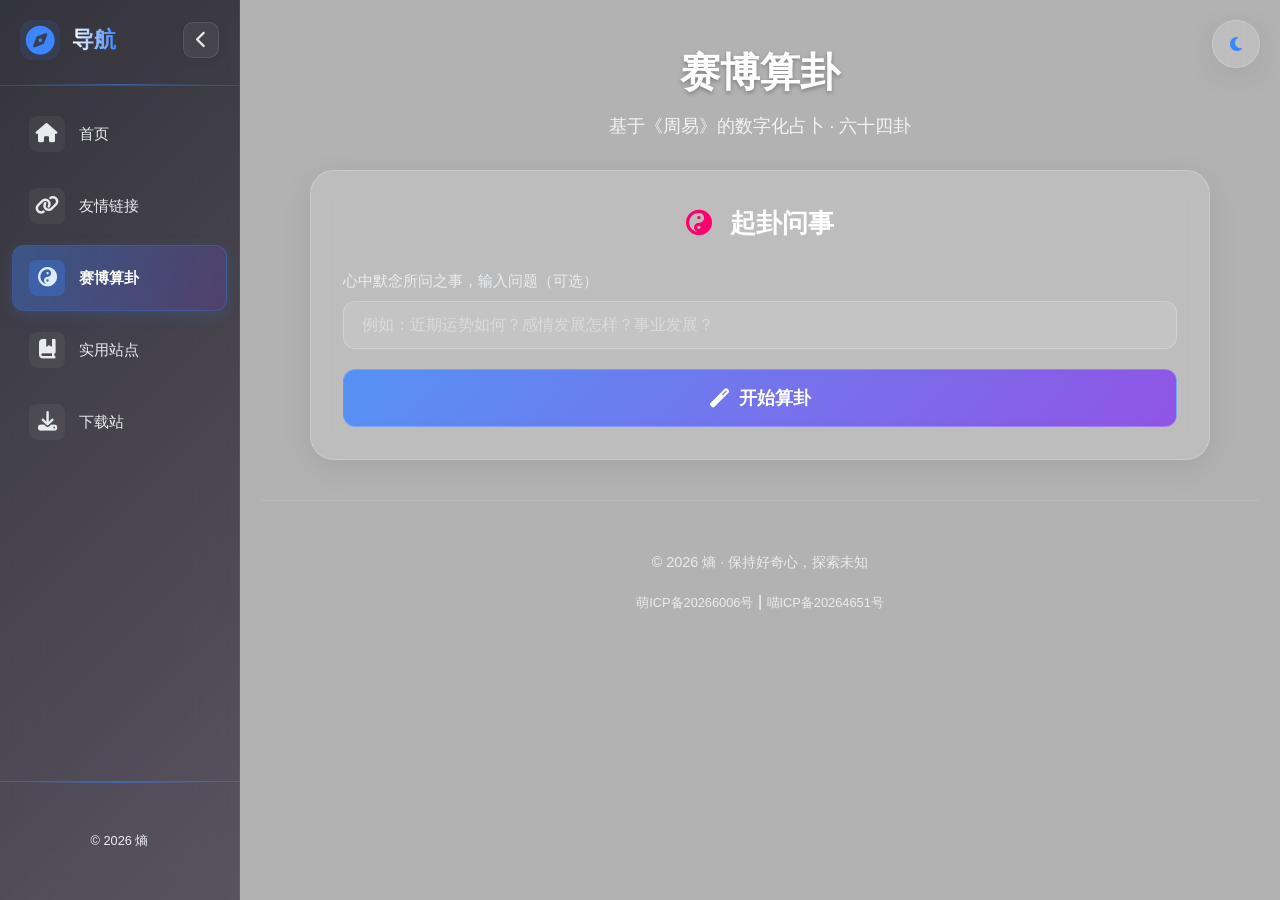
==== divination.html @ 1b80630c "更新 divination.html" ====
<!DOCTYPE html>
<html lang="zh-CN">
<head>
    <meta charset="UTF-8">
    <meta name="viewport" content="width=device-width, initial-scale=1.0">
    <title>赛博算卦 | 流熵的个人主页 - 科技与玄学的碰撞</title>
    <meta name="description" content="欢迎来到熵的赛博算卦站！用代码和随机算法占上一卜。快来试试你的运势吧。">
    <meta name="keywords" content="流熵,赛博算卦,熵的小站,周易,六十四卦">
    <meta name="author" content="流熵">
    <meta name="theme-color" content="#2563eb">
    <link rel="icon" href="/head.png">

    <link rel="stylesheet" href="https://cdnjs.cloudflare.com/ajax/libs/font-awesome/6.4.0/css/all.min.css">
    <link rel="stylesheet" href="style.css">
    
    <!-- 统计代码 -->
    <script charset="UTF-8" id="LA_COLLECT" src="//sdk.51.la/js-sdk-pro.min.js"></script>
    <script>LA.init({id:"3OuXivrBfRfxJbLS",ck:"3OuXivrBfRfxJbLS",autoTrack:true,screenRecord:true})</script>
    <style>
        /* 算卦特有样式 */
        .divination-wrapper {
            max-width: 900px;
            margin: 0 auto;
        }

        .gua-card {
            background: var(--glass-bg);
            backdrop-filter: blur(20px);
            border: 1px solid var(--glass-border);
            border-radius: 24px;
            padding: 32px;
            margin-bottom: 35px;
            box-shadow: var(--shadow);
            transition: var(--trans);
        }

        .gua-card:hover {
            transform: translateY(-6px);
            box-shadow: 0 16px 48px rgba(0, 0, 0, 0.2);
        }

        .gua-title {
            text-align: center;
            font-size: 1.6rem;
            color: #fff;
            margin-bottom: 25px;
        }

        .gua-title i {
            color: var(--accent);
            margin-right: 10px;
        }

        .question-box {
            margin-bottom: 20px;
        }

        .question-box label {
            display: block;
            color: var(--text-sub);
            margin-bottom: 8px;
            font-size: 0.95rem;
        }

        .question-box input {
            width: 100%;
            padding: 14px 18px;
            border: 1px solid var(--glass-border);
            border-radius: 12px;
            background: rgba(255,255,255,0.1);
            color: #fff;
            font-size: 1rem;
            transition: var(--trans);
        }

        .question-box input:focus {
            outline: none;
            border-color: var(--primary);
            background: rgba(255,255,255,0.15);
        }

        .question-box input::placeholder {
            color: rgba(255,255,255,0.4);
        }

        .start-btn {
            width: 100%;
            padding: 16px;
            border: none;
            border-radius: 12px;
            background: linear-gradient(135deg, rgba(58,134,255,0.8), rgba(131,56,236,0.8));
            backdrop-filter: blur(10px);
            border: 1px solid rgba(255,255,255,0.2);
            color: #fff;
            font-size: 1.1rem;
            font-weight: 600;
            cursor: pointer;
            transition: var(--trans);
            display: flex;
            align-items: center;
            justify-content: center;
            gap: 10px;
        }

        .start-btn:hover:not(:disabled) {
            transform: translateY(-2px);
            box-shadow: 0 12px 40px rgba(58,134,255,0.4);
            border-color: rgba(255,255,255,0.3);
        }

        .start-btn:disabled {
            opacity: 0.6;
            cursor: wait;
        }

        .start-btn i {
            font-size: 1.2rem;
        }

        .loading-box {
            display: none;
            text-align: center;
            padding: 50px 20px;
        }

        .spinner {
            width: 50px;
            height: 50px;
            border: 3px solid rgba(255,255,255,0.1);
            border-top-color: var(--primary);
            border-radius: 50%;
            animation: spin 1s linear infinite;
            margin: 0 auto 20px;
        }

        @keyframes spin {
            to { transform: rotate(360deg); }
        }

        .result-box {
            display: none;
            animation: fadeIn 0.5s ease;
        }

        @keyframes fadeIn {
            from { opacity: 0; transform: translateY(20px); }
            to { opacity: 1; transform: translateY(0); }
        }

        /* 卦象展示区域 */
        .gua-overview {
            display: grid;
            grid-template-columns: 1fr auto 1fr;
            gap: 20px;
            align-items: center;
            margin: 30px 0;
            padding: 20px;
            background: rgba(255,255,255,0.05);
            border-radius: 16px;
        }

        .gua-item {
            text-align: center;
            padding: 20px;
            background: rgba(255,255,255,0.05);
            border-radius: 16px;
            min-width: 120px;
        }

        .gua-char {
            font-size: 4rem;
            color: #fff;
            text-shadow: 0 0 20px rgba(58,134,255,0.5);
            margin-bottom: 10px;
            line-height: 1;
        }

        .gua-name {
            font-size: 1.4rem;
            color: var(--primary);
            font-weight: 600;
        }

        .gua-label {
            font-size: 0.85rem;
            color: var(--text-sub);
            margin-top: 5px;
        }

        .gua-divider {
            color: var(--primary);
            font-size: 2rem;
            text-align: center;
        }

        /* 完整卦名区域 */
        .full-gua-header {
            text-align: center;
            margin: 25px 0;
            padding: 20px;
            background: linear-gradient(135deg, rgba(58,134,255,0.1), rgba(131,56,236,0.1));
            border-radius: 16px;
            border: 1px solid rgba(255,255,255,0.1);
        }

        .full-gua-name {
            font-size: 2.2rem;
            color: #fff;
            margin-bottom: 8px;
            font-weight: 700;
        }

        .full-gua-subtitle {
            color: var(--text-sub);
            font-size: 1rem;
        }

        /* 详细信息区域 */
        .gua-details {
            margin-top: 25px;
        }

        .detail-section {
            margin-bottom: 20px;
            padding: 20px;
            background: rgba(255,255,255,0.03);
            border-radius: 12px;
            border-left: 3px solid var(--primary);
        }

        .detail-title {
            color: var(--primary);
            font-size: 1.1rem;
            font-weight: 600;
            margin-bottom: 10px;
            display: flex;
            align-items: center;
            gap: 8px;
        }

        .detail-content {
            color: var(--text-sub);
            line-height: 1.8;
            font-size: 0.95rem;
        }

        .detail-content.gua-ci {
            font-size: 1.1rem;
            color: #fff;
            font-weight: 500;
        }

        /* 动爻区域 */
        .yao-section {
            margin: 25px 0;
            padding: 20px;
            background: rgba(255,0,110,0.1);
            border-radius: 16px;
            border: 1px solid rgba(255,0,110,0.2);
        }

        .yao-header {
            display: flex;
            justify-content: space-between;
            align-items: center;
            margin-bottom: 15px;
        }

        .yao-title {
            color: var(--accent);
            font-size: 1.3rem;
            font-weight: 700;
        }

        .yao-number {
            background: var(--accent);
            color: #fff;
            padding: 4px 12px;
            border-radius: 20px;
            font-size: 0.9rem;
        }

        .yao-text {
            color: #fff;
            font-size: 1rem;
            line-height: 1.8;
            margin-bottom: 10px;
        }

        .yao-advice {
            color: var(--text-sub);
            font-size: 0.9rem;
            padding: 10px;
            background: rgba(255,255,255,0.05);
            border-radius: 8px;
        }

        /* 综合解读 */
        .interpretation-section {
            margin-top: 25px;
            padding: 25px;
            background: rgba(0,0,0,0.2);
            border-radius: 16px;
        }

        .interpretation-section h4 {
            color: var(--primary);
            margin: 20px 0 10px 0;
            font-size: 1.1rem;
            border-bottom: 1px solid rgba(255,255,255,0.1);
            padding-bottom: 8px;
        }

        .interpretation-section h4:first-child {
            margin-top: 0;
        }

        .interpretation-section p {
            color: var(--text-sub);
            line-height: 1.8;
            margin-bottom: 10px;
        }

        .interpretation-section strong {
            color: #fff;
        }

        /* 六爻展示 */
        .yao-list {
            margin-top: 20px;
        }

        .yao-item {
            display: flex;
            gap: 15px;
            padding: 12px;
            margin-bottom: 8px;
            background: rgba(255,255,255,0.03);
            border-radius: 8px;
            align-items: flex-start;
        }

        .yao-item.active {
            background: rgba(255,0,110,0.15);
            border: 1px solid rgba(255,0,110,0.3);
        }

        .yao-index {
            min-width: 50px;
            color: var(--primary);
            font-weight: 600;
            font-size: 0.9rem;
        }

        .yao-content {
            flex: 1;
            color: var(--text-sub);
            font-size: 0.9rem;
            line-height: 1.6;
        }

        .yao-item.active .yao-content {
            color: #fff;
        }

        @media (max-width: 600px) {
            .gua-overview {
                grid-template-columns: 1fr;
                gap: 15px;
            }
            .gua-divider {
                transform: rotate(90deg);
            }
            .gua-char {
                font-size: 3rem;
            }
            .full-gua-name {
                font-size: 1.8rem;
            }
            .detail-section {
                padding: 15px;
            }
        }
    </style>

</head>
<body>
    <!-- 移动端菜单 -->
    <div class="mobile-menu">
        <div class="menu-toggle" id="menuToggle">
            <span></span>
            <span></span>
            <span></span>
        </div>
        <div class="menu-dropdown" id="menuDropdown">
            <a href="index.html" class="menu-item" target="_self">
                <i class="fas fa-home"></i>
                <span>返回首页</span>
            </a>
            <a href="friends.html" class="menu-item" target="_self">
                <i class="fas fa-link"></i>
                <span>友情链接</span>
            </a>
            <a href="divination.html" class="menu-item" target="_self">
                <i class="fas fa-yin-yang"></i>
                <span>赛博算卦</span>
            </a>
            <a href="websites.html" class="menu-item" target="_self">
                <i class="fa-solid fa-book-bookmark"></i>
                <span>实用站点</span>
            </a>
            <a href="downloads.html" class="menu-item" target="_self">
                <i class="fas fa-download"></i>
                <span>下载站</span>
            </a>
        </div>
    </div>
    
    <!-- 电脑端左侧固定菜单 -->
    <aside class="sidebar" id="sidebar">
        <div class="sidebar-inner">
            <div class="sidebar-header">
                <div class="sidebar-brand">
                    <i class="fas fa-compass"></i>
                    <span class="brand-text">导航</span>
                </div>
                <button class="sidebar-toggle" id="sidebarToggle" title="收起菜单">
                    <i class="fas fa-chevron-left"></i>
                </button>
            </div>
            
            <nav class="sidebar-nav">
                <a href="index.html" class="nav-link">
                    <div class="nav-icon"><i class="fas fa-home"></i></div>
                    <span class="nav-text">首页</span>
                </a>
                <a href="friends.html" class="nav-link">
                    <div class="nav-icon"><i class="fas fa-link"></i></div>
                    <span class="nav-text">友情链接</span>
                </a>
                <a href="divination.html" class="nav-link active">
                    <div class="nav-icon"><i class="fas fa-yin-yang"></i></div>
                    <span class="nav-text">赛博算卦</span>
                </a>
                <a href="websites.html" class="nav-link">
                    <div class="nav-icon"><i class="fa-solid fa-book-bookmark"></i></div>
                    <span class="nav-text">实用站点</span>
                </a>
                <a href="downloads.html" class="nav-link">
                    <div class="nav-icon"><i class="fas fa-download"></i></div>
                    <span class="nav-text">下载站</span>
                </a>
            </nav>
            
            <div class="sidebar-footer">
                <div class="footer-line"></div>
                <p class="footer-text">© 2026 熵</p>
            </div>
        </div>
    </aside>
    
    <div class="sidebar-overlay" id="sidebarOverlay"></div>

    <div class="theme-switcher" id="themeSwitcher" title="切换主题">
        <i class="fas fa-moon"></i>
    </div>

    <main class="main-content">
        <div class="container">
        <div class="header" style="margin-bottom: 30px;">
            <h1>赛博算卦</h1>
            <p>基于《周易》的数字化占卜 · 六十四卦</p>
        </div>

        <div class="divination-wrapper">
            <!-- 输入区域 -->
            <div class="gua-card">
                <h2 class="gua-title">
                    <i class="fas fa-yin-yang"></i>
                    起卦问事
                </h2>
                <div class="question-box">
                    <label for="questionInput">心中默念所问之事，输入问题（可选）</label>
                    <input type="text" id="questionInput" placeholder="例如：近期运势如何？感情发展怎样？事业发展？">
                </div>
                <button class="start-btn" id="startBtn">
                    <i class="fas fa-magic"></i> 开始算卦
                </button>
            </div>

            <!-- 加载动画 -->
            <div class="gua-card loading-box" id="loadingBox">
                <div class="spinner"></div>
                <p style="color: var(--text-sub);">正在推演卦象，请静心等待...</p>
            </div>

            <!-- 结果展示 -->
            <div class="gua-card result-box" id="resultBox">
                <h3 style="text-align: center; color: #fff; margin-bottom: 20px;">
                    <i class="fas fa-scroll" style="color: var(--primary);"></i> 卦象结果
                </h3>

                <!-- 卦象概览 -->
                <div class="gua-overview">
                    <div class="gua-item">
                        <div class="gua-char" id="upChar">☰</div>
                        <div class="gua-name" id="upName">乾</div>
                        <div class="gua-label">上卦（外卦）</div>
                    </div>
                    <div class="gua-divider">
                        <i class="fas fa-arrows-alt-v"></i>
                    </div>
                    <div class="gua-item">
                        <div class="gua-char" id="downChar">☰</div>
                        <div class="gua-name" id="downName">乾</div>
                        <div class="gua-label">下卦（内卦）</div>
                    </div>
                </div>

                <!-- 完整卦名 -->
                <div class="full-gua-header">
                    <div class="full-gua-name" id="fullGuaName">乾为天</div>
                    <div class="full-gua-subtitle" id="guaSubtitle">天行健，君子以自强不息</div>
                </div>

                <!-- 卦辞象曰等详细信息 -->
                <div class="gua-details">
                    <div class="detail-section">
                        <div class="detail-title">
                            <i class="fas fa-scroll"></i> 卦辞
                        </div>
                        <div class="detail-content gua-ci" id="guaCi">元亨利贞。</div>
                    </div>

                    <div class="detail-section">
                        <div class="detail-title">
                            <i class="fas fa-mountain"></i> 象曰
                        </div>
                        <div class="detail-content" id="xiangYue">天行健，君子以自强不息。</div>
                    </div>

                    <div class="detail-section" id="tuanSection" style="display: none;">
                        <div class="detail-title">
                            <i class="fas fa-book"></i> 彖曰
                        </div>
                        <div class="detail-content" id="tuanYue"></div>
                    </div>

                    <div class="detail-section">
                        <div class="detail-title">
                            <i class="fas fa-info-circle"></i> 卦意详解
                        </div>
                        <div class="detail-content" id="guaDesc"></div>
                    </div>
                </div>

                <!-- 动爻信息 -->
                <div class="yao-section">
                    <div class="yao-header">
                        <div class="yao-title"><i class="fas fa-bolt"></i> 动爻</div>
                        <div class="yao-number" id="yaoNumber">初爻</div>
                    </div>
                    <div class="yao-text" id="yaoText">潜龙勿用。</div>
                    <div class="yao-advice" id="yaoAdvice">建议：时机未到，当韬光养晦。</div>
                </div>

                <!-- 六爻列表 -->
                <div class="yao-list" id="yaoList">
                    <!-- 动态生成 -->
                </div>

                <!-- 综合解读 -->
                <div class="interpretation-section" id="interpretation">
                    <!-- 动态生成 -->
                </div>
            </div>
        </div>
    </div>
</div>

<footer class="footer">
    <div class="footer-text">
        <p>© 2026 熵 · 保持好奇心，探索未知</p>
    </div>
    <div class="icp-container">
        <a class="icp-link" href="https://icp.gov.moe/?keyword=20266006" target="_blank">萌ICP备20266006号</a> | 
        <a class="icp-link" href="https://icp.hentioe.dev/sites/20264651" target="_blank">喵ICP备20264651号</a>
    </div>
</footer>
</div>
</main>

    <script src="main.js"></script>
    <script src="data/divination-config.js"></script>
    <script>
        // 当前卦象数据
        let currentGua = null;

        // 开始算卦
        const startBtn = document.getElementById('startBtn');
        const loadingBox = document.getElementById('loadingBox');
        const resultBox = document.getElementById('resultBox');
        const questionInput = document.getElementById('questionInput');

        startBtn.addEventListener('click', () => {
            const question = questionInput.value.trim();

            startBtn.disabled = true;
            loadingBox.style.display = 'block';
            resultBox.style.display = 'none';

            // 模拟推演过程
            setTimeout(() => {
                performDivination(question);
                loadingBox.style.display = 'none';
                resultBox.style.display = 'block';
                startBtn.disabled = false;

                // 滚动到结果区域
                resultBox.scrollIntoView({ behavior: 'smooth', block: 'start' });
            }, 2000);
        });

        // 执行算卦
        function performDivination(question) {
            // 生成随机卦象（模拟铜钱摇卦）
            const upIndex = Math.floor(Math.random() * 8);
            const downIndex = Math.floor(Math.random() * 8);
            const yaoIndex = Math.floor(Math.random() * 6);

            const upBagua = guaData.getBaguaByIndex(upIndex);
            const downBagua = guaData.getBaguaByIndex(downIndex);

            const guaKey = upBagua.key + downBagua.key;
            const fullGua = guaData.getFullGua(upBagua.key, downBagua.key);
            const yaoInfo = guaData.getYaoInterpretation(guaKey, yaoIndex);

            currentGua = {
                up: upBagua,
                down: downBagua,
                full: fullGua,
                yaoIndex: yaoIndex,
                yaoName: ['初爻', '二爻', '三爻', '四爻', '五爻', '上爻'][yaoIndex],
                yaoInfo: yaoInfo,
                question: question,
                time: new Date().toLocaleString()
            };

            // 更新UI
            document.getElementById('upChar').textContent = upBagua.char;
            document.getElementById('upName').textContent = upBagua.name;
            document.getElementById('downChar').textContent = downBagua.char;
            document.getElementById('downName').textContent = downBagua.name;
            document.getElementById('fullGuaName').textContent = fullGua.name;
            document.getElementById('guaSubtitle').textContent = upBagua.nature + '上' + downBagua.nature + '下';

            document.getElementById('guaCi').textContent = fullGua.guaCi;
            document.getElementById('xiangYue').textContent = fullGua.xiangYue || upBagua.desc;
            document.getElementById('guaDesc').textContent = fullGua.desc;

            // 显示彖曰（如果有）
            const tuanSection = document.getElementById('tuanSection');
            if (fullGua.tuanYue) {
                document.getElementById('tuanYue').textContent = fullGua.tuanYue;
                tuanSection.style.display = 'block';
            } else {
                tuanSection.style.display = 'none';
            }

            // 更新动爻
            document.getElementById('yaoNumber').textContent = currentGua.yaoName;
            document.getElementById('yaoText').textContent = yaoInfo.text;
            document.getElementById('yaoAdvice').textContent = '建议：' + yaoInfo.advice;

            // 生成六爻列表
            generateYaoList(fullGua.yaoCi, yaoIndex);

            // 生成综合解读
            const interpretation = guaData.getInterpretation(guaKey, yaoIndex, question);
            document.getElementById('interpretation').innerHTML = interpretation;
        }

        // 生成六爻列表
        function generateYaoList(yaoCiList, activeIndex) {
            const yaoList = document.getElementById('yaoList');
            yaoList.innerHTML = '';

            const yaoNames = ['初爻', '二爻', '三爻', '四爻', '五爻', '上爻'];

            yaoCiList.forEach((yao, index) => {
                const yaoItem = document.createElement('div');
                yaoItem.className = 'yao-item' + (index === activeIndex ? ' active' : '');
                yaoItem.innerHTML = `
                    <div class="yao-index">${yaoNames[index]}${index === activeIndex ? ' ⚡' : ''}</div>
                    <div class="yao-content">${yao}</div>
                `;
                yaoList.appendChild(yaoItem);
            });
        }

        // 回车键触发算卦
        questionInput.addEventListener('keypress', (e) => {
            if (e.key === 'Enter') {
                startBtn.click();
            }
        });
    </script>
</body>
</html>
---- style.css ----
/* style.css */
@font-face {
    font-family: 'Digital-Play-Italic-St-1';
    src: url('fonts/Digital-Play-Italic-St-1.ttf') format('truetype');
    font-weight: normal;
    font-style: normal;
}

@font-face {
    font-family: 'faken';
    src: url('fonts/faken.ttf') format('truetype');
    font-weight: normal;
    font-style: normal;
}

* {
    margin: 0;
    padding: 0;
    box-sizing: border-box;
    font-family: -apple-system, BlinkMacSystemFont, 'Segoe UI', 'Microsoft YaHei', sans-serif;
}

:root {
    --primary: #3a86ff;
    --secondary: #8338ec;
    --accent: #ff006e;
    --text-main: #f8f9fa;
    --text-sub: #e9ecef;
    --glass-bg: rgba(255, 255, 255, 0.15);
    --glass-border: rgba(255, 255, 255, 0.2);
    --shadow: 0 8px 32px rgba(0, 0, 0, 0.08);
    --trans: all 0.3s ease;
    --sidebar-width: 240px;
    --sidebar-collapsed: 70px;
}

.dark-mode {
    --primary: #4cc9f0;
    --secondary: #4361ee;
    --accent: #f72585;
    --glass-bg: rgba(30, 30, 30, 0.4);
    --glass-border: rgba(255, 255, 255, 0.1);
    --shadow: 0 8px 32px rgba(0, 0, 0, 0.2);
}

html {
    scroll-behavior: smooth;
}

/* 基础样式：适用于所有设备 */
body {
    color: var(--text-main);
    line-height: 1.6;
    min-height: 100vh;
    position: relative; /* 为伪元素提供参考 */
    overflow-x: hidden;

    /* 将 cover 和 fixed 属性拆开写，避免重复 */
    background-size: cover;
    background-position: center;
    background-attachment: fixed; /* 保留视差效果 */
    background-repeat: no-repeat;
}

/* 默认（电脑端）背景图 */
body {
    background-image: url('https://www.nekt.qzz.io/img/bg-pc.webp');
}

/* 手机端：当屏幕宽度小于或等于 768px 时切换 */
@media (max-width: 768px) {
    body {
        background-image: url('https://www.nekt.qzz.io/img/bg-mobile.webp');
    }
}

body::after {
    content: '';
    position: fixed;
    top: 0;
    left: 0;
    width: 100%;
    height: 100%;
    background: rgba(0, 0, 0, 0.3); /* 这里的透明度可以保持不变或微调 */
    z-index: -2;
}

/* ========== 侧边栏（电脑端） ========== */
.sidebar {
    position: fixed;
    left: 0;
    top: 0;
    height: 100vh;
    width: var(--sidebar-width);
    z-index: 1000;
    transition: width 0.35s cubic-bezier(0.4, 0, 0.2, 1);
    overflow: hidden;
    backface-visibility: hidden;
    will-change: width;
    transform: translateZ(0);
}

.sidebar.no-transition {
    transition: none !important;
}

.sidebar.collapsed {
    width: var(--sidebar-collapsed);
}

.sidebar.collapsed .sidebar-header {
    padding: 0 10px 15px;
    justify-content: flex-end;
}

.sidebar.collapsed .sidebar-toggle {
    margin-left: 0;
    margin-right: 5px;
}

.sidebar.collapsed .sidebar-nav {
    padding: 0 8px;
    margin-top: 5px;
}

.sidebar.collapsed .nav-link {
    justify-content: center;
    padding: 12px 8px;
    gap: 0;
    width: 100%;
    min-width: 50px;
    margin-bottom: 4px;
}

.sidebar.collapsed .nav-icon {
    margin: 0 auto;
    width: 36px;
    height: 36px;
}

.sidebar.collapsed .nav-link:hover {
    transform: none;
}

.sidebar.collapsed .nav-link:hover .nav-icon {
    transform: scale(1.1);
}

.sidebar.collapsed .sidebar-footer {
    padding: 10px 4px;
}

.sidebar.collapsed .footer-text {
    padding: 5px;
    font-size: 0.7rem;
}

.sidebar-inner {
    height: 100%;
    background: linear-gradient(135deg, rgba(20, 20, 30, 0.8), rgba(30, 20, 40, 0.6));
    backdrop-filter: blur(20px) saturate(180%);
    -webkit-backdrop-filter: blur(20px) saturate(180%);
    border-right: 1px solid rgba(255, 255, 255, 0.1);
    display: flex;
    flex-direction: column;
    padding: 20px 0;
    position: relative;
    overflow: hidden;
    width: 100%;
    box-sizing: border-box;
}

.sidebar.collapsed .sidebar-inner {
    padding: 10px 0;
}



/* 头部区域 */
.sidebar-header {
    display: flex;
    align-items: center;
    justify-content: space-between;
    padding: 0 20px 25px;
    margin-bottom: 15px;
    border-bottom: 1px solid rgba(255, 255, 255, 0.1);
    position: relative;
}

.sidebar-header::after {
    content: '';
    position: absolute;
    bottom: 0;
    left: 20px;
    right: 20px;
    height: 1px;
    background: linear-gradient(90deg, transparent, rgba(58, 134, 255, 0.5), transparent);
}

.sidebar-brand {
    display: flex;
    align-items: center;
    gap: 12px;
    overflow: hidden;
    white-space: nowrap;
    transition: all 0.3s ease;
}

.sidebar-brand:hover {
    transform: translateY(-2px);
}

.sidebar-brand i {
    font-size: 1.8rem;
    color: var(--primary);
    flex-shrink: 0;
    width: 40px;
    height: 40px;
    display: flex;
    align-items: center;
    justify-content: center;
    background: rgba(58, 134, 255, 0.1);
    border-radius: 12px;
    transition: all 0.3s ease;
}

.sidebar-brand:hover i {
    transform: scale(1.1) rotate(10deg);
    background: rgba(58, 134, 255, 0.2);
    box-shadow: 0 4px 15px rgba(58, 134, 255, 0.3);
}

.brand-text {
    font-size: 1.35rem;
    font-weight: 700;
    color: #fff;
    opacity: 1;
    transform: translateX(0);
    transition: all 0.3s ease;
    background: linear-gradient(90deg, #fff, var(--primary));
    -webkit-background-clip: text;
    -webkit-text-fill-color: transparent;
    background-clip: text;
}

.sidebar.collapsed .brand-text {
    opacity: 0;
    transform: translateX(-20px);
    width: 0;
}

.sidebar.collapsed .sidebar-brand i {
    display: none;
}

/* 切换按钮 */
.sidebar-toggle {
    width: 36px;
    height: 36px;
    border: 1px solid rgba(255, 255, 255, 0.1);
    background: rgba(255, 255, 255, 0.05);
    border-radius: 10px;
    color: var(--text-sub);
    cursor: pointer;
    display: flex;
    align-items: center;
    justify-content: center;
    transition: all 0.3s ease;
    flex-shrink: 0;
    box-shadow: 0 2px 8px rgba(0, 0, 0, 0.1);
}

.sidebar-toggle:hover {
    background: rgba(58, 134, 255, 0.2);
    color: #fff;
    border-color: rgba(58, 134, 255, 0.3);
    transform: scale(1.1);
    box-shadow: 0 4px 12px rgba(58, 134, 255, 0.3);
}

.sidebar-toggle i {
    transition: transform 0.35s ease;
    font-size: 1.1rem;
}

.sidebar.collapsed .sidebar-toggle i {
    transform: rotate(180deg);
}

/* 导航区域 */
.sidebar-nav {
    flex: 1;
    display: flex;
    flex-direction: column;
    gap: 6px;
    padding: 0 12px;
    overflow-y: auto;
    overflow-x: hidden;
}

.nav-link {
    display: flex;
    align-items: center;
    gap: 14px;
    padding: 14px 16px;
    border-radius: 12px;
    color: var(--text-sub);
    text-decoration: none;
    transition: all 0.3s cubic-bezier(0.4, 0, 0.2, 1);
    position: relative;
    overflow: hidden;
    white-space: nowrap;
    border: 1px solid transparent;
    backface-visibility: hidden;
    will-change: transform, background-color;
}

.nav-link::before {
    content: '';
    position: absolute;
    left: 0;
    top: 0;
    width: 0;
    height: 100%;
    background: linear-gradient(90deg, rgba(58, 134, 255, 0.2), transparent);
    transition: width 0.4s ease;
}

.nav-link:hover::before,
.nav-link.active::before {
    width: 100%;
}

.nav-link:hover {
    color: #fff;
    background: rgba(255, 255, 255, 0.08);
    border-color: rgba(255, 255, 255, 0.1);
    transform: translateX(5px);
    box-shadow: 0 4px 15px rgba(0, 0, 0, 0.1);
}

.nav-link.active {
    color: #fff;
    background: linear-gradient(135deg, rgba(58, 134, 255, 0.2), rgba(131, 56, 236, 0.2));
    border-color: rgba(58, 134, 255, 0.3);
    box-shadow: 0 4px 15px rgba(58, 134, 255, 0.15);
}

.nav-icon {
    width: 36px;
    height: 36px;
    display: flex;
    align-items: center;
    justify-content: center;
    font-size: 1.2rem;
    flex-shrink: 0;
    transition: all 0.3s ease;
    background: rgba(255, 255, 255, 0.05);
    border-radius: 8px;
}

.nav-link:hover .nav-icon {
    transform: scale(1.1) rotate(5deg);
    background: rgba(58, 134, 255, 0.2);
}

.nav-link.active .nav-icon {
    background: rgba(58, 134, 255, 0.3);
    color: #fff;
}

.nav-text {
    font-size: 0.95rem;
    font-weight: 500;
    opacity: 1;
    transform: translateX(0);
    transition: all 0.3s ease;
    position: relative;
}

.nav-link.active .nav-text {
    font-weight: 600;
}

.sidebar.collapsed .nav-text {
    opacity: 0;
    transform: translateX(-10px);
    width: 0;
    overflow: hidden;
    white-space: nowrap;
}

/* 页脚区域 */
.sidebar-footer {
    padding: 20px 20px 20px;
    margin-top: auto;
    border-top: 1px solid rgba(255, 255, 255, 0.1);
    position: relative;
    transition: all 0.3s ease;
}

.sidebar-footer::before {
    content: '';
    position: absolute;
    top: 0;
    left: 20px;
    right: 20px;
    height: 1px;
    background: linear-gradient(90deg, transparent, rgba(58, 134, 255, 0.5), transparent);
}

.footer-line {
    display: none;
}

.sidebar-footer .footer-text {
    color: var(--text-sub);
    font-size: 0.8rem;
    text-align: center;
    opacity: 1;
    transition: all 0.3s ease;
    line-height: 1.4;
    padding: 10px;
}

.sidebar-footer:hover .footer-text {
    color: #fff;
}

.sidebar.collapsed .footer-text {
    opacity: 0;
    transform: translateY(10px);
}

/* 遮罩层 */
.sidebar-overlay {
    display: none;
    position: fixed;
    top: 0;
    left: 0;
    width: 100%;
    height: 100%;
    background: rgba(0, 0, 0, 0.5);
    z-index: 999;
    opacity: 0;
    transition: opacity 0.3s;
}

.sidebar-overlay.show {
    opacity: 1;
}

/* ========== 主内容区 ========== */
.main-content {
    margin-left: var(--sidebar-width);
    min-height: 100vh;
    transition: margin-left 0.35s cubic-bezier(0.4, 0, 0.2, 1);
    padding: 20px;
}

.sidebar.collapsed ~ .main-content {
    margin-left: var(--sidebar-collapsed);
}

/* ========== 移动端菜单 ========== */
.mobile-menu {
    display: none;
}

/* ========== 主题切换 ========== */
.theme-switcher {
    position: fixed;
    top: 20px;
    right: 20px;
    width: 48px;
    height: 48px;
    background: var(--glass-bg);
    backdrop-filter: blur(10px);
    border: 1px solid var(--glass-border);
    border-radius: 50%;
    display: flex;
    align-items: center;
    justify-content: center;
    color: var(--primary);
    cursor: pointer;
    transition: var(--trans);
    z-index: 998;
    box-shadow: var(--shadow);
}

.theme-switcher:hover {
    transform: rotate(30deg) scale(1.1);
}

/* ========== 容器 ========== */
.container {
    max-width: 1000px;
    margin: 0 auto;
    position: relative;
}

/* ========== 头部 ========== */
.header {
    text-align: center;
    margin-bottom: 24px;
    padding-top: 20px;
}

.header h1 {
    font-size: 2.5rem;
    font-weight: 700;
    color: #fff;
    margin-bottom: 8px;
    text-shadow: 0 2px 4px rgba(0,0,0,0.3);
}

.header p {
    color: rgba(255, 255, 255, 0.85);
    font-size: 1.1rem;
}

/* ========== 卡片布局 ========== */
.cards-container {
    display: grid;
    grid-template-columns: repeat(auto-fill, minmax(350px, 1fr));
    gap: 35px;  /* 35px */
    margin-bottom: 60px;  /* 60px */
}

.card {
    background: var(--glass-bg);
    backdrop-filter: blur(12px);
    border: 1px solid var(--glass-border);
    border-radius: 24px;  /* 24px */
    box-shadow: var(--shadow);
    padding: 32px;  /* 32px */
    transition: all 0.5s cubic-bezier(0.25, 0.46, 0.45, 0.94);
    backface-visibility: hidden;
    will-change: transform, box-shadow, border-color;
    transform: translateZ(0);
}

.card:hover {
    transform: translateY(-8px);  /* -8px */
    box-shadow: 0 20px 50px rgba(0, 0, 0, 0.25);  /* 增强阴影效果 */
    border-color: rgba(255, 255, 255, 0.2);
}

.profile-card {
    grid-column: span 2;
    display: flex;
    align-items: center;
    gap: 30px;  /* 30px */
    padding: 40px;  /* 增加内边距 */
}

.profile-img {
    width: 140px;  /* 140px */
    height: 140px;  /* 140px */
    border-radius: 50%;
    border: 4px solid rgba(255, 255, 255, 0.3);  /* 边框更粗 */
    overflow: hidden;
    background: rgba(255, 255, 255, 0.1);
    flex-shrink: 0;
}

.profile-img img {
    width: 100%;
    height: 100%;
    object-fit: cover;
}

.name {
    font-size: 2.2rem;
    font-weight: 700;
    color: #fff;
    margin-bottom: 6px;
}

.title {
    font-size: 1.1rem;
    color: rgba(255, 255, 255, 0.9);
    margin-bottom: 12px;
}

.status {
    display: inline-flex;
    align-items: center;
    gap: 8px;
    background: rgba(255, 255, 255, 0.2);
    padding: 6px 14px;
    border-radius: 20px;
    font-size: 0.9rem;
    color: #fff;
}

.status-dot {
    width: 8px;
    height: 8px;
    background: #4cd964;
    border-radius: 50%;
    animation: pulse 2s infinite;
}

/* 头像卡片中的社交链接样式 */
.profile-social-links {
    display: flex;
    gap: 12px;
    margin-top: 20px;
}

.profile-social-links .social-link {
    width: 40px;
    height: 40px;
    background: rgba(255, 255, 255, 0.1);
    border: 1px solid rgba(255, 255, 255, 0.2);
    border-radius: 12px;
    display: flex;
    align-items: center;
    justify-content: center;
    color: var(--primary);
    text-decoration: none;
    transition: all 0.3s ease;
    font-size: 1.1rem;
}

.profile-social-links .social-link:hover {
    background: var(--primary);
    color: #fff;
    transform: translateY(-4px);
    box-shadow: 0 6px 20px rgba(58, 134, 255, 0.4);
}

@keyframes pulse {
    0%, 100% { opacity: 1; }
    50% { opacity: 0.5; }
}

.card-title {
    font-size: 1.3rem;  /* 1.3rem */
    font-weight: 600;
    color: var(--primary);
    margin-bottom: 25px;  /* 25px */
    display: flex;
    align-items: center;
    gap: 10px;
    padding-bottom: 12px;
    border-bottom: 2px solid rgba(255, 255, 255, 0.1);
}

.card-title i {
    font-size: 1.1rem;
}

.about p {
    margin-bottom: 16px;  /* 16px */
    color: var(--text-sub);
    font-size: 1rem;
    line-height: 1.8;  /* 1.8 */
}

/* ========== 液态玻璃图标 ========== */
.contact-list {
    list-style: none;
}

.contact-list li {
    margin-bottom: 16px;
    display: flex;
    align-items: center;
    gap: 14px;
}

.contact-icon {
    width: 50px;
    height: 50px;
    border-radius: 14px;
    display: flex;
    align-items: center;
    justify-content: center;
    color: #fff;
    font-size: 1.2rem;
    position: relative;
    overflow: hidden;
    flex-shrink: 0;
    transition: transform 0.3s ease;
}

.contact-icon:hover {
    transform: scale(1.05);
}

/* 冷色调液态玻璃 - 邮箱 */
.contact-icon.liquid-glass {
    background: 
        linear-gradient(135deg, rgba(200, 220, 255, 0.4) 0%, rgba(150, 180, 255, 0.2) 100%);
    backdrop-filter: blur(12px);
    -webkit-backdrop-filter: blur(12px);
    border: 1px solid rgba(255, 255, 255, 0.4);
    box-shadow: 
        inset 0 2px 4px rgba(255, 255, 255, 0.3),
        inset 0 -2px 4px rgba(0, 0, 0, 0.1),
        0 8px 32px rgba(100, 150, 255, 0.3),
        0 2px 8px rgba(0, 0, 0, 0.1);
}

/* 暖色调液态玻璃 - 地址 */
.contact-icon.liquid-glass.warm {
    background: 
        linear-gradient(135deg, rgba(255, 220, 200, 0.4) 0%, rgba(255, 180, 150, 0.2) 100%);
    box-shadow: 
        inset 0 2px 4px rgba(255, 255, 255, 0.3),
        inset 0 -2px 4px rgba(0, 0, 0, 0.1),
        0 8px 32px rgba(255, 150, 100, 0.3),
        0 2px 8px rgba(0, 0, 0, 0.1);
}

/* 玻璃光泽动画 */
.contact-icon.liquid-glass::after {
    content: '';
    position: absolute;
    top: -50%;
    left: -50%;
    width: 200%;
    height: 200%;
    background: linear-gradient(
        45deg,
        transparent 40%,
        rgba(255, 255, 255, 0.4) 50%,
        transparent 60%
    );
    animation: glass-shine 8s ease-in-out infinite;
}

@keyframes glass-shine {
    0%, 100% { transform: translateX(-100%) rotate(0deg); }
    50% { transform: translateX(100%) rotate(0deg); }
}

.contact-details strong {
    display: block;
    font-weight: 600;
    margin-bottom: 2px;
    color: var(--text-main);
    font-size: 0.95rem;
}

.contact-details span {
    color: var(--text-sub);
    font-size: 0.9rem;
}

.skills-grid, .hobbies-grid {
    display: flex;
    flex-wrap: wrap;
    gap: 12px;  /* 12px */
    margin-top: 18px; /* 18px */
}

.skill, .hobby {
    padding: 8px 20px;  /* 8px 20px */
    border-radius: 50px;
    font-size: 0.9rem;  /* 0.9rem */
    font-weight: 500;
    transition: var(--trans);
}

.skill {
    background: rgba(58, 134, 255, 0.15);
    color: var(--primary);
    border: 1px solid rgba(58, 134, 255, 0.3);
}

.hobby {
    background: rgba(255, 0, 110, 0.15);
    color: var(--accent);
    border: 1px solid rgba(255, 0, 110, 0.3);
}

.site-age-grid {
    display: grid;
    grid-template-columns: repeat(auto-fit, minmax(150px, 1fr));
    gap: 12px;
}

.age-item {
    background: rgba(255, 255, 255, 0.1);
    border-radius: 12px;
    padding: 16px;
    text-align: center;
}

.age-label {
    font-size: 0.85rem;
    color: var(--text-sub);
    margin-bottom: 6px;
}

.age-value {
    font-size: 1.1rem;
    font-weight: 700;
    color: var(--primary);
}

.age-detail {
    font-size: 0.75rem;
    color: var(--text-sub);
    margin-top: 4px;
}

.quote-card {
    grid-column: 1 / -1;
    background: var(--glass-bg);
    backdrop-filter: blur(12px);
    border: 1px solid var(--glass-border);
    border-radius: 24px;
    box-shadow: var(--shadow);
    position: relative;
    padding: 32px;
    transition: all 0.3s ease;
}

.quote-card:hover {
    transform: translateY(-4px);
    box-shadow: 0 12px 32px rgba(0, 0, 0, 0.15);
}

.refresh-quote {
    position: absolute;
    top: 16px;
    right: 16px;
    width: 36px;
    height: 36px;
    background: rgba(255, 255, 255, 0.1);
    border: 1px solid rgba(255, 255, 255, 0.2);
    border-radius: 10px;
    cursor: pointer;
    display: flex;
    align-items: center;
    justify-content: center;
    color: var(--primary);
    transition: var(--trans);
}

.refresh-quote:hover {
    transform: rotate(180deg);
    background: var(--primary);
    color: #fff;
}

.dark-mode .refresh-quote {
    background: rgba(255, 255, 255, 0.1);
    border-color: rgba(255, 255, 255, 0.2);
}

.quote-text {
    font-size: 1.15rem;
    font-style: italic;
    line-height: 1.8;
    color: var(--text-main);
    margin-bottom: 12px;
    min-height: 50px;
}

.quote-author {
    text-align: right;
    color: var(--text-sub);
    font-size: 0.9rem;
}

/* 时钟字体样式 */
.clock-font {
    font-family: 'Digital-Play-Italic-St-1', 'Courier New', monospace;
    font-weight: bold;
}

/* ========== 页脚 ========== */
.footer {
    margin-top: 40px;
    padding: 30px 20px;
    border-top: 1px solid rgba(255, 255, 255, 0.1);
    text-align: center;
}

.visit-stats {
    background: var(--glass-bg);
    backdrop-filter: blur(12px);
    border: 1px solid var(--glass-border);
    border-radius: 24px;
    padding: 20px 24px;
    display: inline-flex;
    gap: 24px;
    margin-bottom: 20px;
    box-shadow: var(--shadow);
    transition: all 0.3s ease;
}

.visit-stats:hover {
    transform: translateY(-4px);
    box-shadow: 0 12px 32px rgba(0, 0, 0, 0.15);
}

.stat-item {
    text-align: center;
}

.stat-number {
    font-size: 1.3rem;
    font-weight: 700;
    color: var(--primary);
}

.stat-label {
    font-size: 0.75rem;
    color: var(--text-sub);
    display: block;
    margin-top: 2px;
}

.social-links {
    display: flex;
    justify-content: center;
    gap: 14px;
    margin-bottom: 20px;
}

.social-link {
    width: 44px;
    height: 44px;
    background: var(--glass-bg);
    border: 1px solid var(--glass-border);
    border-radius: 50%;
    display: flex;
    align-items: center;
    justify-content: center;
    color: var(--primary);
    text-decoration: none;
    transition: var(--trans);
    font-size: 1.1rem;
}

.social-link:hover {
    background: var(--primary);
    color: #fff;
    transform: translateY(-4px);
}

.cooperators {
    margin: 30px auto;
    padding: 30px;
    background: var(--glass-bg);
    backdrop-filter: blur(12px);
    border: 1px solid var(--glass-border);
    border-radius: 24px;
    text-align: center;
    max-width: 800px;
    width: fit-content;
    min-width: 300px;
    box-shadow: var(--shadow);
    transition: all 0.3s ease;
    position: relative;
    overflow: hidden;
}

.cooperators::before {
    content: '';
    position: absolute;
    top: -50%;
    left: -50%;
    width: 200%;
    height: 200%;
    background: linear-gradient(45deg, transparent, rgba(58, 134, 255, 0.1), transparent);
    transform: rotate(45deg);
    animation: coop-shine 6s ease-in-out infinite;
    pointer-events: none;
}

@keyframes coop-shine {
    0% { transform: translateX(-100%) rotate(45deg); }
    100% { transform: translateX(100%) rotate(45deg); }
}

.cooperators:hover {
    transform: translateY(-6px);
    box-shadow: 0 20px 40px rgba(0, 0, 0, 0.2);
    border-color: rgba(58, 134, 255, 0.5);
}

.coop-label {
    display: block;
    font-weight: 600;
    margin-bottom: 15px;
    color: var(--primary);
    font-size: 1rem;
    position: relative;
    z-index: 1;
}

.cooperators-title {
    display: block;
    font-weight: 600;
    margin-bottom: 20px;
    position: relative;
    z-index: 1;
    background: linear-gradient(90deg, #ff6b6b, #4ecdc4, #45b7d1, #96ceb4, #ffeaa7);
    background-size: 400% 400%;
    -webkit-background-clip: text;
    -webkit-text-fill-color: transparent;
    animation: rainbow-text 3s ease infinite;
}

@keyframes rainbow-text {
    0% { background-position: 0% 50%; }
    50% { background-position: 100% 50%; }
    100% { background-position: 0% 50%; }
}

.coop-list {
    display: flex;
    flex-wrap: wrap;
    gap: 15px;
    justify-content: center;
    position: relative;
    z-index: 1;
}

.coop-list a {
    display: inline-flex;
    align-items: center;
    gap: 10px;
    padding: 12px 20px;
    background-color: rgba(255, 255, 255, 0.1);
    border: 1px solid rgba(255, 255, 255, 0.15);
    border-radius: 25px;
    text-decoration: none;
    transition: all 0.3s cubic-bezier(0.4, 0, 0.2, 1);
    font-size: 0.95rem;
    white-space: nowrap;
    position: relative;
    overflow: hidden;
    box-shadow: 0 4px 15px rgba(0, 0, 0, 0.1);
}

.coop-list a span {
    background: linear-gradient(90deg, #ff6b6b, #4ecdc4, #45b7d1, #96ceb4, #ffeaa7);
    background-size: 400% 400%;
    -webkit-background-clip: text;
    -webkit-text-fill-color: transparent;
    animation: rainbow-text 3s ease infinite;
}

.coop-list a::before {
    content: '';
    position: absolute;
    top: 0;
    left: -100%;
    width: 100%;
    height: 100%;
    background: linear-gradient(90deg, transparent, rgba(58, 134, 255, 0.2), transparent);
    transition: left 0.6s ease;
}

.coop-list a:hover::before {
    left: 100%;
}

.coop-list a:hover {
    background: rgba(58, 134, 255, 0.15);
    border-color: var(--primary);
    transform: translateY(-5px) scale(1.05);
    box-shadow: 0 10px 25px rgba(58, 134, 255, 0.3);
    color: var(--primary);
}

.coop-avatar {
    width: 32px;
    height: 32px;
    border-radius: 50%;
    object-fit: cover;
    flex-shrink: 0;
    border: 2px solid var(--primary);
    transition: all 0.3s ease;
    box-shadow: 0 2px 8px rgba(58, 134, 255, 0.3);
}

.coop-list a:hover .coop-avatar {
    transform: scale(1.2) rotate(15deg);
    box-shadow: 0 4px 12px rgba(58, 134, 255, 0.5);
}

/* 响应式调整 */
@media (max-width: 768px) {
    .cooperators {
        padding: 20px;
        margin: 20px auto;
    }
    
    .coop-list {
        gap: 10px;
    }
    
    .coop-list a {
        padding: 10px 16px;
        font-size: 0.85rem;
    }
    
    .coop-avatar {
        width: 28px;
        height: 28px;
    }
}

.footer-friends {
    margin: 30px 0;
    padding: 30px;
    background: var(--glass-bg);
    backdrop-filter: blur(12px);
    border: 1px solid var(--glass-border);
    border-radius: 24px;
    text-align: center;
    box-shadow: var(--shadow);
    transition: all 0.3s ease;
    position: relative;
    overflow: hidden;
}

.footer-friends::before {
    content: '';
    position: absolute;
    top: -50%;
    right: -50%;
    width: 200%;
    height: 200%;
    background: linear-gradient(45deg, transparent, rgba(131, 56, 236, 0.1), transparent);
    transform: rotate(-45deg);
    animation: friend-shine 6s ease-in-out infinite;
    pointer-events: none;
}

@keyframes friend-shine {
    0% { transform: translateX(100%) rotate(-45deg); }
    100% { transform: translateX(-100%) rotate(-45deg); }
}

.footer-friends:hover {
    transform: translateY(-6px);
    box-shadow: 0 20px 40px rgba(0, 0, 0, 0.2);
    border-color: rgba(131, 56, 236, 0.5);
}

.footer-friends-title {
    font-size: 1.2rem;
    color: var(--secondary);
    margin-bottom: 20px;
    font-weight: 600;
    position: relative;
    z-index: 1;
}

.footer-friends-list {
    display: flex;
    flex-wrap: wrap;
    justify-content: center;
    gap: 15px;
    position: relative;
    z-index: 1;
}

.footer-friend-item {
    display: inline-flex;
    align-items: center;
    gap: 10px;
    padding: 12px 20px;
    background: rgba(255, 255, 255, 0.1);
    border: 1px solid rgba(255, 255, 255, 0.15);
    border-radius: 25px;
    text-decoration: none;
    color: var(--text-main);
    font-size: 0.9rem;
    transition: all 0.3s cubic-bezier(0.4, 0, 0.2, 1);
    position: relative;
    overflow: hidden;
    box-shadow: 0 4px 15px rgba(0, 0, 0, 0.1);
}

.footer-friend-item::before {
    content: '';
    position: absolute;
    top: 0;
    left: -100%;
    width: 100%;
    height: 100%;
    background: linear-gradient(90deg, transparent, rgba(131, 56, 236, 0.2), transparent);
    transition: left 0.6s ease;
}

.footer-friend-item:hover::before {
    left: 100%;
}

.footer-friend-item:hover {
    background: rgba(131, 56, 236, 0.15);
    border-color: var(--secondary);
    transform: translateY(-5px) scale(1.05);
    box-shadow: 0 10px 25px rgba(131, 56, 236, 0.3);
    color: var(--secondary);
}

.footer-friend-item img {
    width: 28px;
    height: 28px;
    border-radius: 50%;
    object-fit: cover;
    border: 2px solid var(--secondary);
    transition: all 0.3s ease;
    box-shadow: 0 2px 8px rgba(131, 56, 236, 0.3);
}

.footer-friend-item:hover img {
    transform: scale(1.2) rotate(-15deg);
    box-shadow: 0 4px 12px rgba(131, 56, 236, 0.5);
}

/* 响应式调整 */
@media (max-width: 768px) {
    .footer-friends {
        padding: 20px;
        margin: 20px 0;
    }
    
    .footer-friends-list {
        gap: 10px;
    }
    
    .footer-friend-item {
        padding: 10px 16px;
        font-size: 0.85rem;
    }
    
    .footer-friend-item img {
        width: 24px;
        height: 24px;
    }
}

@media (max-width: 768px) {
    .visit-stats {
        padding: 16px 20px;
        gap: 16px;
    }
    
    .cooperators {
        padding: 20px;
        max-width: 90%;
        margin: 15px auto;
    }
    
    .coop-list {
        gap: 10px;
    }
    
    .coop-list a {
        padding: 8px 14px;
        font-size: 0.85rem;
        gap: 6px;
    }
    
    .coop-avatar {
        width: 18px;
        height: 18px;
    }
    
    .footer-friends {
        padding: 20px;
        max-width: 90%;
        margin: 15px auto;
    }
    
    .footer-friends-list {
        gap: 10px;
    }
    
    .footer-friend-item {
        padding: 8px 16px;
        font-size: 0.8rem;
    }
    
    .footer-friend-item img {
        width: 18px;
        height: 18px;
    }
}

.footer-text {
    color: var(--text-sub);
    font-size: 0.9rem;
    margin-top: 20px;
}

.icp-container {
    margin-top: 15px;
}

.icp-link {
    text-decoration: none;
    color: var(--text-sub);
    font-size: 0.8rem;
    transition: var(--trans);
}

.icp-link:hover {
    color: var(--primary);
}

/* 文件系统样式 */
.file-system {
    margin-top: 20px;
}

.folder-item {
    margin-bottom: 15px;
}

.folder-header {
    display: flex;
    align-items: center;
    padding: 12px 16px;
    background: rgba(255, 255, 255, 0.05);
    border-radius: 12px;
    cursor: pointer;
    transition: all 0.3s ease;
    border: 1px solid rgba(255, 255, 255, 0.1);
}

.folder-header:hover {
    background: rgba(255, 255, 255, 0.1);
    border-color: rgba(255, 255, 255, 0.2);
}

.folder-header i {
    margin-right: 12px;
    color: var(--primary);
    font-size: 1.2rem;
    flex-shrink: 0;
}

.folder-name {
    flex: 1;
    font-weight: 500;
    color: var(--text-main);
}

.folder-size {
    color: var(--text-sub);
    font-size: 0.85rem;
    flex-shrink: 0;
    margin-left: 10px;
}

.folder-content {
    margin-left: 24px;
    margin-top: 10px;
    padding-left: 16px;
    border-left: 2px solid rgba(255, 255, 255, 0.1);
}

.file-item {
    display: flex;
    align-items: center;
    padding: 10px 12px;
    margin-bottom: 8px;
    background: rgba(255, 255, 255, 0.03);
    border-radius: 8px;
    transition: all 0.3s ease;
    border: 1px solid rgba(255, 255, 255, 0.05);
}

.file-item:hover {
    background: rgba(255, 255, 255, 0.08);
    border-color: rgba(255, 255, 255, 0.15);
}

.file-item i {
    margin-right: 12px;
    color: var(--primary);
    flex-shrink: 0;
}

.file-name {
    flex: 1;
    color: var(--text-main);
    font-size: 0.95rem;
    white-space: nowrap;
    overflow: hidden;
    text-overflow: ellipsis;
}

.file-size {
    color: var(--text-sub);
    font-size: 0.8rem;
    flex-shrink: 0;
    margin-left: 10px;
    white-space: nowrap;
}

.download-link {
    display: inline-flex;
    align-items: center;
    padding: 6px 12px;
    margin-left: 10px;
    background: var(--primary);
    color: white;
    border-radius: 6px;
    text-decoration: none;
    font-size: 0.85rem;
    transition: all 0.3s ease;
    flex-shrink: 0;
}

.download-link:hover {
    background: var(--secondary);
    transform: translateY(-2px);
}

.download-link i {
    margin-right: 6px;
    color: white;
}

/* 模态框样式 */
.modal {
    display: none;
    position: fixed;
    z-index: 1000;
    left: 0;
    top: 0;
    width: 100%;
    height: 100%;
    overflow: auto;
    background-color: rgba(0,0,0,0.8);
    backdrop-filter: blur(10px);
}

.modal-content {
    background: var(--glass-bg);
    backdrop-filter: blur(20px);
    border: 1px solid var(--glass-border);
    border-radius: 20px;
    margin: 15% auto;
    padding: 24px;
    width: 90%;
    max-width: 400px;
    box-shadow: var(--shadow);
}

.modal-header {
    display: flex;
    justify-content: space-between;
    align-items: center;
    margin-bottom: 20px;
    padding-bottom: 12px;
    border-bottom: 1px solid rgba(255, 255, 255, 0.1);
}

.modal-header h3 {
    color: var(--text-main);
    font-size: 1.2rem;
    font-weight: 600;
}

.modal-close {
    color: var(--text-sub);
    float: right;
    font-size: 28px;
    font-weight: bold;
    cursor: pointer;
    background: none;
    border: none;
    padding: 0;
    line-height: 1;
}

.modal-close:hover,
.modal-close:focus {
    color: var(--text-main);
    text-decoration: none;
    cursor: pointer;
}

.modal-body {
    margin-bottom: 20px;
}

.modal-body p {
    color: var(--text-sub);
    margin-bottom: 16px;
}

.download-options {
    display: flex;
    flex-direction: column;
    gap: 12px;
}

.download-option {
    display: flex;
    align-items: center;
    padding: 12px 16px;
    background: rgba(255, 255, 255, 0.08);
    border: 1px solid rgba(255, 255, 255, 0.15);
    border-radius: 12px;
    color: var(--text-main);
    text-decoration: none;
    transition: all 0.3s ease;
}

.download-option:hover {
    background: rgba(255, 255, 255, 0.15);
    border-color: var(--primary);
    transform: translateY(-2px);
}

.download-option i {
    margin-right: 12px;
    color: var(--primary);
    font-size: 1.2rem;
}

.extraction-code {
    padding: 12px 16px;
    background: rgba(255, 255, 255, 0.05);
    border: 1px solid rgba(255, 255, 255, 0.1);
    border-radius: 8px;
    margin-top: 12px;
    display: flex;
    align-items: center;
    justify-content: space-between;
}

.extraction-code strong {
    color: var(--text-main);
}

.extraction-code span {
    color: var(--primary);
    font-weight: 600;
    margin-left: 10px;
}

.copy-btn {
    padding: 4px 12px;
    background: var(--primary);
    color: white;
    border: none;
    border-radius: 6px;
    font-size: 0.8rem;
    cursor: pointer;
    transition: all 0.3s ease;
}

.copy-btn:hover {
    background: var(--secondary);
}

.modal-footer {
    display: flex;
    justify-content: flex-end;
}

.modal-close-btn {
    padding: 8px 20px;
    background: rgba(255, 255, 255, 0.1);
    color: var(--text-main);
    border: 1px solid rgba(255, 255, 255, 0.2);
    border-radius: 8px;
    cursor: pointer;
    transition: all 0.3s ease;
}

.modal-close-btn:hover {
    background: rgba(255, 255, 255, 0.2);
}

.loading {
    display: flex;
    flex-direction: column;
    align-items: center;
    justify-content: center;
    padding: 40px;
    color: var(--text-sub);
}

.error {
    padding: 40px;
    text-align: center;
    color: var(--accent);
}

/* ========== 移动端适配 ========== */
@media (max-width: 1024px) {
    .sidebar {
        transform: translateX(-100%);
        width: 280px;
    }
    
    .sidebar.show {
        transform: translateX(0);
    }
    
    .sidebar.collapsed {
        width: 280px;
    }
    
    .sidebar.collapsed .brand-text,
    .sidebar.collapsed .nav-text,
    .sidebar.collapsed .footer-text {
        opacity: 1;
        transform: none;
        width: auto;
        display: inline;
    }
    
    .main-content {
        margin-left: 0;
    }
    
    .sidebar.collapsed ~ .main-content {
        margin-left: 0;
    }
    
    .mobile-menu {
        display: block;
        position: fixed;
        top: 20px;
        left: 20px;
        z-index: 1001;
    }
    
    .menu-toggle {
        width: 48px;
        height: 48px;
        background: var(--glass-bg);
        backdrop-filter: blur(10px);
        border: 1px solid var(--glass-border);
        border-radius: 12px;
        display: flex;
        flex-direction: column;
        justify-content: center;
        align-items: center;
        cursor: pointer;
        transition: var(--trans);
        box-shadow: var(--shadow);
        padding: 12px;
    }
    
    .menu-toggle:hover {
        background: rgba(255, 255, 255, 0.25);
        transform: scale(1.05);
    }
    
    .menu-toggle span {
        display: block;
        width: 24px;
        height: 2px;
        background: var(--primary);
        margin: 2px 0;
        transition: var(--trans);
        border-radius: 1px;
    }
    
    .menu-toggle.active span:nth-child(1) {
        transform: rotate(45deg) translate(5px, 5px);
    }
    
    .menu-toggle.active span:nth-child(2) {
        opacity: 0;
    }
    
    .menu-toggle.active span:nth-child(3) {
        transform: rotate(-45deg) translate(7px, -7px);
    }
    
    .menu-dropdown {
        position: absolute;
        top: 60px;
        left: 0;
        width: 200px;
        background: var(--glass-bg);
        backdrop-filter: blur(15px);
        border: 1px solid var(--glass-border);
        border-radius: 16px;
        box-shadow: var(--shadow);
        overflow: hidden;
        opacity: 0;
        visibility: hidden;
        transform: translateY(-10px);
        transition: var(--trans);
    }
    
    .menu-dropdown.active {
        opacity: 1;
        visibility: visible;
        transform: translateY(0);
    }
    
    .menu-item {
        display: flex;
        align-items: center;
        padding: 14px 20px;
        color: var(--text-main);
        text-decoration: none;
        transition: var(--trans);
        border-bottom: 1px solid rgba(255, 255, 255, 0.1);
    }
    
    .menu-item:last-child {
        border-bottom: none;
    }
    
    .menu-item:hover {
        background: rgba(255, 255, 255, 0.1);
        padding-left: 25px;
    }
    
    .menu-item i {
        margin-right: 12px;
        width: 20px;
        text-align: center;
    }
    
    .sidebar-overlay.show {
        display: block;
    }
    
    /* 移动端文件列表样式 */
    .file-item {
        flex-wrap: wrap;
        gap: 8px;
    }
    
    .file-name {
        flex: 1 1 calc(100% - 120px);
        min-width: 0;
    }
    
    .file-size {
        flex: 1 1 auto;
        margin-left: 0;
        margin-right: 10px;
    }
    
    .download-link {
        flex: 1 1 100%;
        justify-content: center;
        margin-left: 0;
        margin-top: 8px;
    }
}

@media (max-width: 768px) {
    .cards-container {
        grid-template-columns: 1fr;
    }
    
    .profile-card {
        grid-column: 1;
        flex-direction: column;
        text-align: center;
    }
    
    .header h1 {
        font-size: 2rem;
    }
}

@media (max-width: 480px) {
    .site-age-grid {
        grid-template-columns: 1fr;
    }
}

/* ========== 页面加载动画 ========== */
.page-loader {
    position: fixed;
    top: 0;
    left: 0;
    width: 100%;
    height: 100%;
    background: linear-gradient(135deg, #1a1a2e 0%, #16213e 100%);
    z-index: 10000;
    display: flex;
    align-items: center;
    justify-content: center;
    transition: opacity 0.5s ease, visibility 0.5s ease;
}

.page-loader.hidden {
    opacity: 0;
    visibility: hidden;
    pointer-events: none;
}

.loader-content {
    text-align: center;
}

.loader-spinner {
    width: 60px;
    height: 60px;
    border: 3px solid rgba(255,255,255,0.1);
    border-top-color: var(--primary);
    border-radius: 50%;
    animation: loader-spin 1s linear infinite;
    margin: 0 auto 20px;
}

@keyframes loader-spin {
    to { transform: rotate(360deg); }
}

.loader-text {
    color: rgba(255,255,255,0.8);
    font-size: 1rem;
    letter-spacing: 2px;
}

/* ========== Waline 液态玻璃主题 ========== */
.waline-card {
    background: var(--glass-bg);
    backdrop-filter: blur(20px);
    border: 1px solid var(--glass-border);
}

/* Waline 加载动画 */
.waline-loading {
    display: flex;
    align-items: center;
    justify-content: center;
    gap: 12px;
    padding: 40px 20px;
    color: rgba(255,255,255,0.6);
    font-size: 0.9rem;
}

.waline-spinner {
    width: 24px;
    height: 24px;
    border: 2px solid rgba(255,255,255,0.2);
    border-top-color: var(--primary);
    border-radius: 50%;
    animation: spin 1s linear infinite;
}

/* Waline 自定义样式 - 液态玻璃效果 */
:root {
    --waline-bg-color: transparent;
    --waline-bg-color-light: transparent;
    --waline-bg-color-hover: rgba(255,255,255,0.05);
    --waline-border-color: rgba(255,255,255,0.15);
    --walline-color: #f8f9fa;
    --waline-theme-color: #3a86ff;
    --waline-active-color: #4cc9f0;
    --waline-text-color: #f8f9fa;
    --waline-info-color: rgba(255,255,255,0.6);
    --waline-info-bg-color: rgba(255,255,255,0.08);
    --waline-badge-color: rgba(255,255,255,0.8);
    --waline-badge-font-size: 0.75em;
    --waline-avatar-radius: 50%;
    --waline-box-shadow: none;
}

/* Waline 主容器 */
.wl-card {
    background: transparent !important;
    border: none !important;
    box-shadow: none !important;
}

/* 输入框液态玻璃效果 */
.wl-editor {
    background: rgba(255,255,255,0.08) !important;
    backdrop-filter: blur(10px);
    border: 1px solid rgba(255,255,255,0.15) !important;
    border-radius: 12px !important;
    color: #fff !important;
    transition: all 0.3s ease;
}

.wl-editor:focus {
    background: rgba(255,255,255,0.12) !important;
    border-color: rgba(255,255,255,0.3) !important;
    box-shadow: 0 0 20px rgba(58,134,255,0.2);
}

/* 预览区域 */
.wl-preview {
    background: rgba(255,255,255,0.05) !important;
    border: 1px solid rgba(255,255,255,0.1) !important;
    border-radius: 12px !important;
}

/* 按钮样式 */
.wl-btn {
    background: linear-gradient(135deg, rgba(58,134,255,0.8), rgba(131,56,236,0.8)) !important;
    backdrop-filter: blur(10px);
    border: 1px solid rgba(255,255,255,0.2) !important;
    border-radius: 10px !important;
    color: #fff !important;
    padding: 10px 24px !important;
    transition: all 0.3s ease;
}

.wl-btn:hover {
    transform: translateY(-2px);
    box-shadow: 0 8px 25px rgba(58,134,255,0.4);
}

.wl-btn:disabled {
    opacity: 0.5;
}

/* 评论列表 */
.wl-panel {
    margin-top: 20px;
}

.wl-comment-item {
    background: rgba(255,255,255,0.03);
    border: 1px solid rgba(255,255,255,0.08);
    border-radius: 16px;
    padding: 20px;
    margin-bottom: 15px;
    transition: all 0.3s ease;
}

.wl-comment-item:hover {
    background: rgba(255,255,255,0.06);
    border-color: rgba(255,255,255,0.15);
    transform: translateX(5px);
}

/* 昵称和头像 */
.wl-nick {
    color: var(--primary) !important;
    font-weight: 600;
}

.wl-avatar {
    box-shadow: 0 4px 15px rgba(0,0,0,0.2);
    transition: transform 0.3s ease;
}

.wl-avatar:hover {
    transform: scale(1.1);
}

/* 评论内容 */
.wl-content {
    color: rgba(255,255,255,0.9) !important;
    line-height: 1.8;
}

.wl-content p {
    margin: 10px 0;
}

/* 时间和元信息 */
.wl-time {
    color: rgba(255,255,255,0.5) !important;
    font-size: 0.85rem;
}

/* 回复按钮 */
.wl-reply {
    color: var(--primary) !important;
    opacity: 0.8;
    transition: all 0.3s;
}

.wl-reply:hover {
    opacity: 1;
    transform: scale(1.05);
}

/* 点赞 */
.wl-like {
    color: rgba(255,255,255,0.6) !important;
}

.wl-like.active {
    color: var(--accent) !important;
}

/* 标签和徽章 */
.wl-badge {
    background: linear-gradient(135deg, rgba(255,0,110,0.3), rgba(255,0,110,0.1)) !important;
    border: 1px solid rgba(255,0,110,0.3) !important;
    color: #fff !important;
    border-radius: 20px !important;
    padding: 2px 10px !important;
    font-size: 0.75rem !important;
}

/* 表情选择器 */
.wl-emoji-popup {
    background: rgba(30,30,40,0.95) !important;
    backdrop-filter: blur(20px);
    border: 1px solid rgba(255,255,255,0.1) !important;
    border-radius: 12px !important;
    box-shadow: 0 20px 50px rgba(0,0,0,0.3) !important;
}

/* 页码 */
.wl-pagination {
    margin-top: 20px;
}

.wl-pagination button {
    background: rgba(255,255,255,0.08) !important;
    border: 1px solid rgba(255,255,255,0.15) !important;
    color: #fff !important;
    border-radius: 8px !important;
    transition: all 0.3s;
}

.wl-pagination button:hover {
    background: rgba(255,255,255,0.15) !important;
}

.wl-pagination button:disabled {
    opacity: 0.3;
}

.wl-pagination button.active {
    background: var(--primary) !important;
    border-color: var(--primary) !important;
}

/* 空状态 */
.wl-empty {
    color: rgba(255,255,255,0.5) !important;
    padding: 40px 20px !important;
}

/* 实用站点图标样式 */
.websites-list {
    display: flex;
    flex-direction: column;
    gap: 12px;
}

.website-item {
    display: flex;
    align-items: center;
    gap: 12px;
    padding: 16px;
    background: rgba(255, 255, 255, 0.05);
    border: 1px solid rgba(255, 255, 255, 0.1);
    border-radius: 12px;
    text-decoration: none;
    color: var(--text-main);
    transition: all 0.3s ease;
}

.website-item:hover {
    background: rgba(255, 255, 255, 0.1);
    border-color: var(--primary);
    transform: translateY(-2px);
    box-shadow: 0 4px 12px rgba(0, 0, 0, 0.1);
}

.website-icon {
    width: 48px;
    height: 48px;
    border-radius: 8px;
    overflow: hidden;
    background: rgba(255, 255, 255, 0.1);
    flex-shrink: 0;
    display: flex;
    align-items: center;
    justify-content: center;
}

.website-icon img {
    width: 100%;
    height: 100%;
    object-fit: cover;
}

.website-info {
    flex: 1;
    min-width: 0;
}

.website-info h4 {
    font-size: 1rem;
    font-weight: 600;
    color: var(--text-main);
    margin-bottom: 4px;
    white-space: nowrap;
    overflow: hidden;
    text-overflow: ellipsis;
}

.website-info p {
    font-size: 0.85rem;
    color: var(--text-sub);
    line-height: 1.4;
    margin: 0;
    display: -webkit-box;
    -webkit-line-clamp: 2;
    -webkit-box-orient: vertical;
    overflow: hidden;
}

/* 登录按钮 */
.wl-login-btn {
    background: rgba(255,255,255,0.1) !important;
    border: 1px solid rgba(255,255,255,0.2) !important;
    color: #fff !important;
    border-radius: 8px !important;
}

/* 下拉菜单 */
.wl-select {
    background: rgba(30,30,40,0.95) !important;
    backdrop-filter: blur(20px);
    border: 1px solid rgba(255,255,255,0.1) !important;
    border-radius: 8px !important;
    color: #fff !important;
}

/* 响应式调整 */
@media (max-width: 768px) {
    .waline-card {
        padding: 20px;
    }
    
    .wl-comment-item {
        padding: 15px;
    }
}

/* ========== 评论区折叠样式 ========== */
.waline-card {
    background: var(--glass-bg);
    backdrop-filter: blur(20px);
    border: 1px solid var(--glass-border);
    overflow: hidden;
    transition: all 0.4s ease;
}

.waline-card:hover {
    border-color: rgba(255, 255, 255, 0.25);
}

.waline-header {
    display: flex;
    justify-content: space-between;
    align-items: center;
    padding: 20px 24px;
    cursor: pointer;
    transition: all 0.3s ease;
    user-select: none;
    position: relative;
}

.waline-header::before {
    content: '';
    position: absolute;
    left: 0;
    top: 0;
    width: 0;
    height: 100%;
    background: linear-gradient(90deg, rgba(58, 134, 255, 0.1), transparent);
    transition: width 0.3s ease;
}

.waline-header:hover::before {
    width: 100%;
}

.waline-header:hover {
    background: rgba(255, 255, 255, 0.03);
}

.waline-toggle {
    width: 36px;
    height: 36px;
    display: flex;
    align-items: center;
    justify-content: center;
    border-radius: 10px;
    background: rgba(255, 255, 255, 0.1);
    border: 1px solid rgba(255, 255, 255, 0.15);
    color: var(--text-main);
    font-size: 1rem;
    transition: all 0.3s cubic-bezier(0.4, 0, 0.2, 1);
    cursor: pointer;
}

.waline-toggle:hover {
    background: rgba(255, 255, 255, 0.15);
    transform: scale(1.05);
}

.waline-card.expanded .waline-toggle {
    background: var(--primary);
    border-color: var(--primary);
}

.comment-count {
    margin-left: 8px;
    padding: 2px 10px;
    background: rgba(255, 0, 110, 0.2);
    border: 1px solid rgba(255, 0, 110, 0.3);
    border-radius: 20px;
    color: var(--accent);
    font-size: 0.8rem;
    font-weight: 500;
    animation: count-pop 0.3s ease;
}

@keyframes count-pop {
    0% { transform: scale(0); }
    80% { transform: scale(1.2); }
    100% { transform: scale(1); }
}

.waline-content {
    max-height: 0;
    overflow: hidden;
    transition: max-height 0.5s cubic-bezier(0.4, 0, 0.2, 1);
    position: relative;
}

.waline-card.expanded .waline-content {
    padding: 0 24px 24px;
}

/* 提示展开的文字 */
.waline-hint {
    position: absolute;
    right: 60px;
    top: 50%;
    transform: translateY(-50%);
    color: rgba(255, 255, 255, 0.4);
    font-size: 0.85rem;
    opacity: 1;
    transition: opacity 0.3s;
}

.waline-card.expanded .waline-hint,
.waline-header:hover .waline-hint {
    opacity: 0;
}

/* Waline 加载动画 */
.waline-loading {
    display: flex;
    align-items: center;
    justify-content: center;
    gap: 12px;
    padding: 60px 20px;
    color: rgba(255, 255, 255, 0.6);
    font-size: 0.9rem;
}

.waline-spinner {
    width: 24px;
    height: 24px;
    border: 2px solid rgba(255, 255, 255, 0.2);
    border-top-color: var(--primary);
    border-radius: 50%;
    animation: spin 1s linear infinite;
}

/* 未展开时的提示 */
.waline-collapsed-hint {
    text-align: center;
    padding: 40px 20px;
    color: rgba(255, 255, 255, 0.5);
    font-size: 0.9rem;
}

.waline-collapsed-hint i {
    font-size: 2rem;
    margin-bottom: 10px;
    display: block;
    color: rgba(255, 255, 255, 0.3);
}

/* ========== Waline 液态玻璃主题（原有） ========== */
:root {
    --waline-bg-color: transparent;
    --waline-bg-color-light: transparent;
    --waline-bg-color-hover: rgba(255,255,255,0.05);
    --waline-border-color: rgba(255,255,255,0.15);
    --waline-color: #f8f9fa;
    --waline-theme-color: #3a86ff;
    --waline-active-color: #4cc9f0;
    --waline-text-color: #f8f9fa;
    --waline-info-color: rgba(255,255,255,0.6);
    --waline-info-bg-color: rgba(255,255,255,0.08);
    --waline-badge-color: rgba(255,255,255,0.8);
    --waline-badge-font-size: 0.75em;
    --waline-avatar-radius: 50%;
    --waline-box-shadow: none;
}

.wl-card {
    background: transparent !important;
    border: none !important;
    box-shadow: none !important;
}

.wl-editor {
    background: rgba(255,255,255,0.08) !important;
    backdrop-filter: blur(10px);
    border: 1px solid rgba(255,255,255,0.15) !important;
    border-radius: 12px !important;
    color: #fff !important;
    transition: all 0.3s ease;
}

.wl-editor:focus {
    background: rgba(255,255,255,0.12) !important;
    border-color: rgba(255,255,255,0.3) !important;
    box-shadow: 0 0 20px rgba(58,134,255,0.2);
}

.wl-preview {
    background: rgba(255,255,255,0.05) !important;
    border: 1px solid rgba(255,255,255,0.1) !important;
    border-radius: 12px !important;
}

.wl-btn {
    background: linear-gradient(135deg, rgba(58,134,255,0.8), rgba(131,56,236,0.8)) !important;
    backdrop-filter: blur(10px);
    border: 1px solid rgba(255,255,255,0.2) !important;
    border-radius: 10px !important;
    color: #fff !important;
    padding: 10px 24px !important;
    transition: all 0.3s ease;
}

.wl-btn:hover {
    transform: translateY(-2px);
    box-shadow: 0 8px 25px rgba(58,134,255,0.4);
}

.wl-panel {
    margin-top: 20px;
}

.wl-comment-item {
    background: rgba(255,255,255,0.03);
    border: 1px solid rgba(255,255,255,0.08);
    border-radius: 16px;
    padding: 20px;
    margin-bottom: 15px;
    transition: all 0.3s ease;
}

.wl-comment-item:hover {
    background: rgba(255,255,255,0.06);
    border-color: rgba(255,255,255,0.15);
    transform: translateX(5px);
}

.wl-nick {
    color: var(--primary) !important;
    font-weight: 600;
}

.wl-avatar {
    box-shadow: 0 4px 15px rgba(0,0,0,0.2);
    transition: transform 0.3s ease;
}

.wl-avatar:hover {
    transform: scale(1.1);
}

.wl-content {
    color: rgba(255,255,255,0.9) !important;
    line-height: 1.8;
}

.wl-time {
    color: rgba(255,255,255,0.5) !important;
    font-size: 0.85rem;
}

.wl-reply {
    color: var(--primary) !important;
    opacity: 0.8;
    transition: all 0.3s;
}

.wl-reply:hover {
    opacity: 1;
    transform: scale(1.05);
}

.wl-badge {
    background: linear-gradient(135deg, rgba(255,0,110,0.3), rgba(255,0,110,0.1)) !important;
    border: 1px solid rgba(255,0,110,0.3) !important;
    color: #fff !important;
    border-radius: 20px !important;
    padding: 2px 10px !important;
    font-size: 0.75rem !important;
}

.wl-emoji-popup {
    background: rgba(30,30,40,0.95) !important;
    backdrop-filter: blur(20px);
    border: 1px solid rgba(255,255,255,0.1) !important;
    border-radius: 12px !important;
    box-shadow: 0 20px 50px rgba(0,0,0,0.3) !important;
}

.wl-pagination button {
    background: rgba(255,255,255,0.08) !important;
    border: 1px solid rgba(255,255,255,0.15) !important;
    color: #fff !important;
    border-radius: 8px !important;
    transition: all 0.3s;
}

.wl-pagination button:hover {
    background: rgba(255,255,255,0.15) !important;
}

.wl-pagination button.active {
    background: var(--primary) !important;
    border-color: var(--primary) !important;
}

.wl-empty {
    color: rgba(255,255,255,0.5) !important;
    padding: 40px 20px !important;
}

@media (max-width: 768px) {
    .waline-card {
        padding: 0;
    }
    
    .waline-header {
        padding: 16px 20px;
    }
    
    .waline-card.expanded .waline-content {
        padding: 0 20px 20px;
    }
    
    .waline-hint {
        display: none;
    }
}

/* ========== 评论区样式（亮色模式默认） ========== */
.waline-card {
    background: rgba(255, 255, 255, 0.55);  /* 更高的透明度 */
    backdrop-filter: blur(20px);
    border: 1px solid rgba(0, 0, 0, 0.08);
    overflow: hidden;
    transition: all 0.4s ease;
}

.waline-card:hover {
    border-color: rgba(0, 0, 0, 0.15);
}

.waline-header {
    display: flex;
    justify-content: space-between;
    align-items: center;
    padding: 20px 24px;
    cursor: pointer;
    transition: all 0.3s ease;
    user-select: none;
    position: relative;
    border-bottom: 1px solid transparent;
}

.waline-card.expanded .waline-header {
    border-bottom-color: rgba(0, 0, 0, 0.08);
}

.waline-header::before {
    content: '';
    position: absolute;
    left: 0;
    top: 0;
    width: 0;
    height: 100%;
    background: linear-gradient(90deg, rgba(58, 134, 255, 0.1), transparent);
    transition: width 0.3s ease;
}

.waline-header:hover::before {
    width: 100%;
}

.waline-header:hover {
    background: rgba(0, 0, 0, 0.02);
}

.waline-header .card-title {
    color: #333;
}

.waline-header .card-title i {
    color: #3a86ff;
}

.waline-toggle {
    width: 36px;
    height: 36px;
    display: flex;
    align-items: center;
    justify-content: center;
    border-radius: 10px;
    background: rgba(0, 0, 0, 0.05);
    border: 1px solid rgba(0, 0, 0, 0.1);
    color: #666;
    font-size: 1rem;
    transition: all 0.3s cubic-bezier(0.4, 0, 0.2, 1);
    cursor: pointer;
}

.waline-toggle:hover {
    background: rgba(0, 0, 0, 0.1);
    transform: scale(1.05);
}

.waline-card.expanded .waline-toggle {
    background: #3a86ff;
    border-color: #3a86ff;
    color: #fff;
}

.comment-count {
    margin-left: 8px;
    padding: 2px 10px;
    background: rgba(255, 0, 110, 0.1);
    border: 1px solid rgba(255, 0, 110, 0.2);
    border-radius: 20px;
    color: #ff006e;
    font-size: 0.8rem;
    font-weight: 500;
    animation: count-pop 0.3s ease;
}

@keyframes count-pop {
    0% { transform: scale(0); }
    80% { transform: scale(1.2); }
    100% { transform: scale(1); }
}

.waline-content {
    max-height: 0;
    overflow: hidden;
    transition: max-height 0.5s cubic-bezier(0.4, 0, 0.2, 1);
}

.waline-card.expanded .waline-content {
    max-height: none;
    padding: 24px;
}

.waline-loading {
    display: flex;
    align-items: center;
    justify-content: center;
    gap: 12px;
    padding: 60px 20px;
    color: rgba(0, 0, 0, 0.6);
    font-size: 0.9rem;
}

.waline-spinner {
    width: 24px;
    height: 24px;
    border: 2px solid rgba(0, 0, 0, 0.1);
    border-top-color: #3a86ff;
    border-radius: 50%;
    animation: spin 1s linear infinite;
}

/* ========== Waline 亮色主题（默认） ========== */
:root {
    --waline-bg-color: transparent;
    --waline-bg-color-light: transparent;
    --waline-bg-color-hover: rgba(0, 0, 0, 0.03);
    --waline-border-color: rgba(0, 0, 0, 0.1);
    --waline-color: #333;
    --waline-theme-color: #3a86ff;
    --waline-active-color: #2563eb;
    --waline-text-color: #333;
    --waline-info-color: rgba(0, 0, 0, 0.5);
    --waline-info-bg-color: rgba(0, 0, 0, 0.05);
    --waline-badge-color: #666;
    --waline-avatar-radius: 50%;
    --waline-box-shadow: none;
}

.wl-card {
    background: transparent !important;
    border: none !important;
    box-shadow: none !important;
}

.wl-editor {
    background: rgba(0, 0, 0, 0.03) !important;
    backdrop-filter: blur(10px);
    border: 1px solid rgba(0, 0, 0, 0.1) !important;
    border-radius: 12px !important;
    color: #333 !important;
    transition: all 0.3s ease;
}

.wl-editor:focus {
    background: rgba(255, 255, 255, 0.8) !important;
    border-color: #3a86ff !important;
    box-shadow: 0 0 0 3px rgba(58, 134, 255, 0.1);
}

.wl-editor::placeholder {
    color: rgba(0, 0, 0, 0.4) !important;
}

.wl-preview {
    background: rgba(0, 0, 0, 0.02) !important;
    border: 1px solid rgba(0, 0, 0, 0.08) !important;
    border-radius: 12px !important;
}

.wl-btn {
    background: linear-gradient(135deg, rgba(255, 255, 255, 0.25) 0%, rgba(255, 255, 255, 0.15) 100%);
    backdrop-filter: blur(12px);
    -webkit-backdrop-filter: blur(12px);
    border: 1px solid rgba(255, 255, 255, 0.4);
    border-radius: 12px !important;
    color: #333 !important;
    padding: 10px 24px !important;
    box-shadow: 
        inset 0 2px 4px rgba(255, 255, 255, 0.5),
        inset 0 -2px 4px rgba(0, 0, 0, 0.05),
        0 8px 32px rgba(0, 0, 0, 0.1),
        0 2px 8px rgba(0, 0, 0, 0.05);
    position: relative;
    overflow: hidden;
    transition: all 0.3s ease;
}

/* 玻璃光泽动画 */
.wl-btn::after {
    content: '';
    position: absolute;
    top: -50%;
    left: -50%;
    width: 200%;
    height: 200%;
    background: linear-gradient(
        45deg,
        transparent 40%,
        rgba(255, 255, 255, 0.5) 50%,
        transparent 60%
    );
    animation: glass-shine 6s ease-in-out infinite;
    pointer-events: none;
}

.wl-btn:hover {
    background: linear-gradient(135deg, rgba(255, 255, 255, 0.35) 0%, rgba(255, 255, 255, 0.25) 100%);
    transform: translateY(-2px);
    box-shadow: 
        inset 0 2px 4px rgba(255, 255, 255, 0.6),
        inset 0 -2px 4px rgba(0, 0, 0, 0.05),
        0 12px 40px rgba(0, 0, 0, 0.15),
        0 4px 12px rgba(0, 0, 0, 0.08);
    border-color: rgba(255, 255, 255, 0.5);
}

.wl-btn:active {
    transform: translateY(0);
    background: linear-gradient(135deg, rgba(255, 255, 255, 0.2) 0%, rgba(255, 255, 255, 0.1) 100%);
    box-shadow: 
        inset 0 2px 8px rgba(0, 0, 0, 0.1),
        0 4px 12px rgba(0, 0, 0, 0.08);
}

.wl-panel {
    margin-top: 20px;
}

.wl-comment-item {
    background: rgba(0, 0, 0, 0.02);
    border: 1px solid rgba(0, 0, 0, 0.06);
    border-radius: 16px;
    padding: 20px;
    margin-bottom: 15px;
    transition: all 0.3s ease;
}

.wl-comment-item:hover {
    background: rgba(255, 255, 255, 0.5);
    border-color: rgba(0, 0, 0, 0.1);
    transform: translateX(5px);
}

.wl-nick {
    color: #3a86ff !important;
    font-weight: 600;
}

.wl-avatar {
    box-shadow: 0 4px 15px rgba(0, 0, 0, 0.1);
    transition: transform 0.3s ease;
}

.wl-avatar:hover {
    transform: scale(1.1);
}

.wl-content {
    color: #444 !important;
    line-height: 1.8;
}

.wl-content p {
    margin: 10px 0;
}

.wl-time {
    color: rgba(0, 0, 0, 0.4) !important;
    font-size: 0.85rem;
}

.wl-reply {
    color: #3a86ff !important;
    opacity: 0.8;
    transition: all 0.3s;
}

.wl-reply:hover {
    opacity: 1;
    transform: scale(1.05);
}

.wl-like {
    color: rgba(0, 0, 0, 0.4) !important;
}

.wl-like.active {
    color: #ff006e !important;
}

.wl-badge {
    background: rgba(255, 0, 110, 0.1) !important;
    border: 1px solid rgba(255, 0, 110, 0.2) !important;
    color: #ff006e !important;
    border-radius: 20px !important;
    padding: 2px 10px !important;
    font-size: 0.75rem !important;
}

.wl-emoji-popup {
    background: rgba(255, 255, 255, 0.98) !important;
    backdrop-filter: blur(20px);
    border: 1px solid rgba(0, 0, 0, 0.1) !important;
    border-radius: 12px !important;
    box-shadow: 0 20px 50px rgba(0, 0, 0, 0.15) !important;
}

.wl-pagination button {
    background: rgba(0, 0, 0, 0.05) !important;
    border: 1px solid rgba(0, 0, 0, 0.1) !important;
    color: #333 !important;
    border-radius: 8px !important;
    transition: all 0.3s;
}

.wl-pagination button:hover {
    background: rgba(0, 0, 0, 0.08) !important;
}

.wl-pagination button.active {
    background: #3a86ff !important;
    border-color: #3a86ff !important;
    color: #fff !important;
}

.wl-empty {
    color: rgba(0, 0, 0, 0.4) !important;
    padding: 40px 20px !important;
}

/* ========== 深色模式下的评论区 ========== */
.dark-mode .waline-card {
    background: rgba(30, 30, 40, 0.7);
    border-color: rgba(255, 255, 255, 0.1);
}

.dark-mode .waline-card:hover {
    border-color: rgba(255, 255, 255, 0.2);
}

.dark-mode .waline-header {
    border-bottom-color: rgba(255, 255, 255, 0.1);
}

.dark-mode .waline-header .card-title {
    color: #fff;
}

.dark-mode .waline-header::before {
    background: linear-gradient(90deg, rgba(58, 134, 255, 0.2), transparent);
}

.dark-mode .waline-header:hover {
    background: rgba(255, 255, 255, 0.03);
}

.dark-mode .waline-toggle {
    background: rgba(255, 255, 255, 0.1);
    border-color: rgba(255, 255, 255, 0.15);
    color: rgba(255, 255, 255, 0.8);
}

.dark-mode .waline-loading {
    color: rgba(255, 255, 255, 0.6);
}

.dark-mode .waline-spinner {
    border-color: rgba(255, 255, 255, 0.2);
    border-top-color: #4cc9f0;
}

/* 深色模式 Waline 变量 */
.dark-mode {
    --waline-bg-color: transparent;
    --waline-bg-color-light: transparent;
    --waline-bg-color-hover: rgba(255, 255, 255, 0.05);
    --waline-border-color: rgba(255, 255, 255, 0.15);
    --waline-color: #f8f9fa;
    --waline-theme-color: #4cc9f0;
    --waline-active-color: #3a86ff;
    --waline-text-color: #f8f9fa;
    --waline-info-color: rgba(255, 255, 255, 0.6);
    --waline-info-bg-color: rgba(255, 255, 255, 0.08);
    --waline-badge-color: rgba(255, 255, 255, 0.8);
}

.dark-mode .wl-btn {
    background: linear-gradient(135deg, rgba(255, 255, 255, 0.15) 0%, rgba(255, 255, 255, 0.05) 100%);
    backdrop-filter: blur(12px);
    -webkit-backdrop-filter: blur(12px);
    border: 1px solid rgba(255, 255, 255, 0.2);
    color: #fff !important;
    box-shadow: 
        inset 0 2px 4px rgba(255, 255, 255, 0.2),
        inset 0 -2px 4px rgba(0, 0, 0, 0.2),
        0 8px 32px rgba(0, 0, 0, 0.3),
        0 2px 8px rgba(0, 0, 0, 0.2);
    position: relative;
    overflow: hidden;
}

.dark-mode .wl-btn:hover {
    background: linear-gradient(135deg, rgba(255, 255, 255, 0.25) 0%, rgba(255, 255, 255, 0.1) 100%);
    box-shadow: 
        inset 0 2px 4px rgba(255, 255, 255, 0.25),
        inset 0 -2px 4px rgba(0, 0, 0, 0.2),
        0 12px 40px rgba(0, 0, 0, 0.4),
        0 4px 12px rgba(0, 0, 0, 0.25);
    border-color: rgba(255, 255, 255, 0.3);
}

.dark-mode .wl-editor {
    background: rgba(255, 255, 255, 0.08) !important;
    border-color: rgba(255, 255, 255, 0.15) !important;
    color: #fff !important;
}

.dark-mode .wl-editor:focus {
    background: rgba(255, 255, 255, 0.12) !important;
    border-color: #4cc9f0 !important;
    box-shadow: 0 0 0 3px rgba(76, 201, 240, 0.2);
}

.dark-mode .wl-editor::placeholder {
    color: rgba(255, 255, 255, 0.4) !important;
}

.dark-mode .wl-preview {
    background: rgba(255, 255, 255, 0.05) !important;
    border-color: rgba(255, 255, 255, 0.1) !important;
}

.dark-mode .wl-comment-item {
    background: rgba(255, 255, 255, 0.03);
    border-color: rgba(255, 255, 255, 0.08);
}

.dark-mode .wl-comment-item:hover {
    background: rgba(255, 255, 255, 0.06);
    border-color: rgba(255, 255, 255, 0.15);
}

.dark-mode .wl-content {
    color: rgba(255, 255, 255, 0.9) !important;
}

.dark-mode .wl-time {
    color: rgba(255, 255, 255, 0.5) !important;
}

.dark-mode .wl-nick {
    color: #4cc9f0 !important;
}

.dark-mode .wl-reply {
    color: #4cc9f0 !important;
}

.dark-mode .wl-pagination button {
    background: rgba(255, 255, 255, 0.08) !important;
    border-color: rgba(255, 255, 255, 0.15) !important;
    color: #fff !important;
}

.dark-mode .wl-emoji-popup {
    background: rgba(30, 30, 40, 0.98) !important;
    border-color: rgba(255, 255, 255, 0.1) !important;
}

.dark-mode .wl-empty {
    color: rgba(255, 255, 255, 0.4) !important;
}

@media (max-width: 768px) {
    .waline-card {
        padding: 0;
    }
    
    .waline-header {
        padding: 16px 20px;
    }
    
    .waline-card.expanded .waline-content {
        padding: 20px;
    }
}

/* ========== Waline 插件增强 ========== */

/* 图片预览插件样式优化 */
.wl-image-preview-overlay {
    backdrop-filter: blur(20px) !important;
    background-color: rgba(0, 0, 0, 0.9) !important;
    z-index: 10000 !important;
}

.wl-image-preview-container img {
    border-radius: 8px;
    box-shadow: 0 25px 50px -12px rgba(0, 0, 0, 0.5);
}

/* 按钮样式 */
.btn {
    display: inline-block;
    padding: 8px 16px;
    border-radius: 4px;
    text-decoration: none;
    font-weight: 500;
    transition: all 0.3s ease;
    border: none;
    cursor: pointer;
}

.btn-primary {
    background: var(--primary);
    color: white;
}

.btn-primary:hover {
    background: var(--secondary);
    transform: translateY(-2px);
}

.btn-secondary {
    background: rgba(255, 255, 255, 0.1);
    color: var(--text-main);
    border: 1px solid rgba(255, 255, 255, 0.2);
}

.btn-secondary:hover {
    background: rgba(255, 255, 255, 0.2);
    transform: translateY(-2px);
}

.dark-mode .btn-secondary {
    background: rgba(255, 255, 255, 0.1);
    color: var(--text-main);
    border: 1px solid rgba(255, 255, 255, 0.2);
}

.dark-mode .btn-secondary:hover {
    background: rgba(255, 255, 255, 0.2);
}

.wl-image-preview-close {
    background: rgba(255, 255, 255, 0.1) !important;
    backdrop-filter: blur(10px);
    border-radius: 50%;
    width: 44px !important;
    height: 44px !important;
    transition: all 0.3s ease;
}

.wl-image-preview-close:hover {
    background: rgba(255, 255, 255, 0.2) !important;
    transform: scale(1.1);
}

/* 用户资料弹窗样式 */
.wl-user-popup {
    background: rgba(255, 255, 255, 0.98) !important;
    backdrop-filter: blur(20px) !important;
    border: 1px solid rgba(0, 0, 0, 0.1) !important;
    border-radius: 16px !important;
    box-shadow: 0 25px 50px -12px rgba(0, 0, 0, 0.25) !important;
    padding: 20px !important;
}

.wl-user-popup-avatar {
    border: 3px solid #fff !important;
    box-shadow: 0 4px 15px rgba(0, 0, 0, 0.15) !important;
    transition: transform 0.3s ease;
}

.wl-user-popup-avatar:hover {
    transform: scale(1.05) rotate(5deg);
}

.wl-user-popup-name {
    color: #333 !important;
    font-weight: 700 !important;
    font-size: 1.1rem !important;
}

.wl-user-popup-meta {
    color: #666 !important;
    font-size: 0.85rem !important;
}

/* 最近评论卡片 */
.recent-comments-card {
    background: var(--glass-bg);
    backdrop-filter: blur(20px);
    border: 1px solid var(--glass-border);
}

.waline-recent-list {
    padding: 10px 0;
    min-height: 100px;
}

.recent-comment-item {
    display: flex;
    align-items: flex-start;
    gap: 12px;
    padding: 12px;
    margin-bottom: 10px;
    background: rgba(0, 0, 0, 0.02);
    border: 1px solid rgba(0, 0, 0, 0.06);
    border-radius: 12px;
    transition: all 0.3s ease;
}

.recent-comment-item:hover {
    background: rgba(255, 255, 255, 0.8);
    border-color: rgba(0, 0, 0, 0.1);
    transform: translateX(5px);
    box-shadow: 0 4px 12px rgba(0, 0, 0, 0.08);
}

.recent-comment-avatar {
    width: 40px;
    height: 40px;
    border-radius: 50%;
    flex-shrink: 0;
    border: 2px solid rgba(0, 0, 0, 0.08);
}

.recent-comment-content {
    flex: 1;
    min-width: 0;
}

.recent-comment-header {
    display: flex;
    align-items: center;
    gap: 8px;
    margin-bottom: 6px;
}

.recent-comment-nick {
    font-weight: 600;
    color: #3a86ff;
    font-size: 0.9rem;
}

.recent-comment-time {
    font-size: 0.75rem;
    color: rgba(200, 200, 200, 0.4);
}

.recent-comment-text {
    font-size: 0.85rem;
    color: #fff;
    line-height: 1.5;
    overflow: hidden;
    text-overflow: ellipsis;
    display: -webkit-box;
    -webkit-line-clamp: 2;
    -webkit-box-orient: vertical;
    word-break: break-all;
}

.recent-comment-page {
    display: inline-block;
    margin-top: 6px;
    font-size: 0.75rem;
    color: rgba(0, 0, 0, 0.4);
    text-decoration: none;
    padding: 2px 8px;
    background: rgba(0, 0, 0, 0.05);
    border-radius: 10px;
    transition: all 0.2s;
}

.recent-comment-page:hover {
    background: rgba(58, 134, 255, 0.1);
    color: #3a86ff;
}

.recent-loading {
    display: flex;
    flex-direction: column;
    align-items: center;
    justify-content: center;
    padding: 40px;
    color: rgba(0, 0, 0, 0.5);
    gap: 10px;
}

.recent-spinner {
    width: 24px;
    height: 24px;
    border: 2px solid rgba(0, 0, 0, 0.1);
    border-top-color: #3a86ff;
    border-radius: 50%;
    animation: spin 1s linear infinite;
}

/* 深色模式下的插件样式 */
.dark-mode .wl-image-preview-overlay {
    background-color: rgba(0, 0, 0, 0.95) !important;
}

.dark-mode .wl-user-popup {
    background: rgba(30, 30, 40, 0.98) !important;
    border-color: rgba(255, 255, 255, 0.1) !important;
}

.dark-mode .wl-user-popup-name {
    color: #fff !important;
}

.dark-mode .wl-user-popup-meta {
    color: rgba(255, 255, 255, 0.6) !important;
}

.dark-mode .recent-comment-item {
    background: rgba(255, 255, 255, 0.03);
    border-color: rgba(255, 255, 255, 0.08);
}

.dark-mode .recent-comment-item:hover {
    background: rgba(255, 255, 255, 0.06);
    border-color: rgba(255, 255, 255, 0.15);
}

.dark-mode .recent-comment-nick {
    color: #4cc9f0;
}

.dark-mode .recent-comment-text {
    color: rgba(255, 255, 255, 0.8);
}

.dark-mode .recent-comment-page {
    color: rgba(255, 255, 255, 0.4);
    background: rgba(255, 255, 255, 0.05);
}

.dark-mode .recent-comment-page:hover {
    background: rgba(76, 201, 240, 0.2);
    color: #4cc9f0;
}

.dark-mode .recent-loading {
    color: rgba(255, 255, 255, 0.5);
}

.dark-mode .recent-spinner {
    border-color: rgba(255, 255, 255, 0.2);
    border-top-color: #4cc9f0;
}

/* 评论输入框拖拽上传提示 */
.wl-editor-wrap {
    position: relative;
}

.wl-editor-wrap::before {
    content: '💡 提示：支持拖拽图片到此处直接上传';
    position: absolute;
    top: -25px;
    right: 0;
    font-size: 0.75rem;
    color: rgba(0, 0, 0, 0.4);
    opacity: 0;
    transition: opacity 0.3s;
}

.wl-editor-wrap:focus-within::before {
    opacity: 1;
}

.dark-mode .wl-editor-wrap::before {
    color: rgba(255, 255, 255, 0.4);
}

/* 字数统计样式优化 */
.wl-word-count {
    font-size: 0.8rem;
    color: rgba(0, 0, 0, 0.4);
    transition: all 0.3s;
}

.wl-word-count.near-limit {
    color: #ff9500;
    font-weight: 600;
}

.wl-word-count.over-limit {
    color: #ff3b30;
    font-weight: 600;
}

.dark-mode .wl-word-count {
    color: rgba(255, 255, 255, 0.5);
}

.dark-mode .wl-word-count.near-limit {
    color: #ffcc00;
}

.dark-mode .wl-word-count.over-limit {
    color: #ff453a;
}
/* ========== Waline 反应功能 ========== */
.reaction-card {
    background: var(--glass-bg);
    backdrop-filter: blur(20px);
    border: 1px solid var(--glass-border);
}

.waline-reaction-container {
    padding: 20px 0;
}

.reaction-buttons {
    display: flex;
    flex-wrap: wrap;
    gap: 16px;
    justify-content: center;
    padding: 10px;
}

.reaction-btn {
    display: flex;
    flex-direction: column;
    align-items: center;
    gap: 8px;
    padding: 15px 25px;
    background: rgba(0, 0, 0, 0.03);
    border: 2px solid transparent;
    border-radius: 16px;
    cursor: pointer;
    transition: all 0.3s ease;
    min-width: 80px;
}

.reaction-btn:hover:not(:disabled) {
    background: rgba(58, 134, 255, 0.1);
    border-color: rgba(58, 134, 255, 0.3);
    transform: translateY(-3px);
}

.reaction-btn.active {
    background: rgba(58, 134, 255, 0.15);
    border-color: #3a86ff;
    cursor: default;
}

.reaction-emoji {
    font-size: 2rem;
    line-height: 1;
    transition: transform 0.3s ease;
}

.reaction-btn:hover:not(:disabled) .reaction-emoji {
    transform: scale(1.2);
}

.reaction-text {
    font-size: 0.85rem;
    color: #666;
    font-weight: 500;
}

.reaction-btn.active .reaction-text {
    color: #3a86ff;
    font-weight: 600;
}

.reaction-count {
    font-size: 0.8rem;
    color: #000;
    background: rgba(0,0,0,0.05);
    padding: 3px 10px;
    border-radius: 12px;
    min-width: 24px;
    text-align: center;
    font-weight: 600;
}

.reaction-btn.active .reaction-count {
    background: #3a86ff;
    color: #fff;
}

.reaction-loading {
    text-align: center;
    padding: 40px;
    color: rgba(0, 0, 0, 0.5);
    font-size: 0.9rem;
}

/* 深色模式反应样式 */
.dark-mode .reaction-btn {
    background: rgba(255, 255, 255, 0.05);
}

.dark-mode .reaction-btn:hover:not(:disabled) {
    background: rgba(76, 201, 240, 0.15);
    border-color: rgba(76, 201, 240, 0.4);
}

.dark-mode .reaction-btn.active {
    background: rgba(76, 201, 240, 0.2);
    border-color: #4cc9f0;
}

.dark-mode .reaction-text {
    color: rgba(255, 255, 255, 0.7);
}

.dark-mode .reaction-btn.active .reaction-text {
    color: #4cc9f0;
}

.dark-mode .reaction-count {
    color: rgba(255, 255, 255, 0.5);
    background: rgba(255, 255, 255, 0.1);
}

.dark-mode .reaction-btn.active .reaction-count {
    background: #4cc9f0;
    color: #000;
}

.dark-mode .reaction-loading {
    color: rgba(255, 255, 255, 0.5);
}

/* ========== 最近留言样式 ========== */
.recent-comments-card {
    background: var(--glass-bg);
    backdrop-filter: blur(20px);
    border: 1px solid var(--glass-border);
}

.waline-recent-list {
    padding: 10px 0;
    min-height: 100px;
}

.recent-comment-item {
    display: flex;
    align-items: flex-start;
    gap: 12px;
    padding: 12px;
    margin-bottom: 10px;
    background: rgba(0, 0, 0, 0.02);
    border: 1px solid rgba(0, 0, 0, 0.06);
    border-radius: 12px;
    transition: all 0.3s ease;
}

.recent-comment-item:hover {
    background: rgba(255, 255, 255, 0.8);
    transform: translateX(5px);
    box-shadow: 0 4px 12px rgba(0, 0, 0, 0.08);
}

.recent-comment-avatar {
    width: 40px;
    height: 40px;
    border-radius: 50%;
    flex-shrink: 0;
    border: 2px solid rgba(0, 0, 0, 0.08);
}

.recent-comment-content {
    flex: 1;
    min-width: 0;
}

.recent-comment-header {
    display: flex;
    align-items: center;
    gap: 8px;
    margin-bottom: 4px;
}

.recent-comment-nick {
    font-weight: 600;
    color: #3a86ff;
    font-size: 0.9rem;
}

.recent-comment-time {
    font-size: 0.75rem;
    color: rgba(255, 255, 255, 0.6);
}

.recent-comment-text {
    font-size: 0.85rem;
    color: #fff;
    line-height: 1.5;
    overflow: hidden;
    text-overflow: ellipsis;
    display: -webkit-box;
    -webkit-line-clamp: 2;
    -webkit-box-orient: vertical;
    word-break: break-all;
}

.recent-loading {
    display: flex;
    flex-direction: column;
    align-items: center;
    justify-content: center;
    padding: 40px;
    color: rgba(0, 0, 0, 0.5);
    gap: 10px;
}

.recent-spinner {
    width: 24px;
    height: 24px;
    border: 2px solid rgba(0, 0, 0, 0.1);
    border-top-color: #3a86ff;
    border-radius: 50%;
    animation: spin 1s linear infinite;
}

/* 深色模式最近留言 */
.dark-mode .recent-comment-item {
    background: rgba(255, 255, 255, 0.03);
    border-color: rgba(255, 255, 255, 0.08);
}

.dark-mode .recent-comment-item:hover {
    background: rgba(255, 255, 255, 0.06);
    border-color: rgba(255, 255, 255, 0.15);
}

.dark-mode .recent-comment-nick {
    color: #4cc9f0;
}

.dark-mode .recent-comment-time {
    color: rgba(255, 255, 255, 0.4);
}

.dark-mode .recent-comment-text {
    color: rgba(255, 255, 255, 0.8);
}

.dark-mode .recent-loading {
    color: rgba(255, 255, 255, 0.5);
}

.dark-mode .recent-spinner {
    border-color: rgba(255, 255, 255, 0.2);
    border-top-color: #4cc9f0;
}

/* ========== 标签红色样式 ========== */
.wl-badge {
    background: #ff3b30 !important;
    border-color: #ff3b30 !important;
    color: #fff !important;
}

.dark-mode .wl-badge {
    background: #ff453a !important;
    border-color: #ff453a !important;
}

/* ========== 评论区折叠样式 ========== */
.waline-card {
    background: var(--glass-bg);
    backdrop-filter: blur(20px);
    border: 1px solid var(--glass-border);
    overflow: hidden;
    transition: all 0.4s ease;
}

.waline-card:hover {
    border-color: rgba(255, 255, 255, 0.25);
}

.waline-header {
    display: flex;
    justify-content: space-between;
    align-items: center;
    padding: 20px 24px;
    cursor: pointer;
    transition: all 0.3s ease;
    user-select: none;
    position: relative;
    border-bottom: 1px solid transparent;
}

.waline-card.expanded .waline-header {
    border-bottom-color: rgba(255, 255, 255, 0.1);
}

.waline-header::before {
    content: '';
    position: absolute;
    left: 0;
    top: 0;
    width: 0;
    height: 100%;
    background: linear-gradient(90deg, rgba(58, 134, 255, 0.15), transparent);
    transition: width 0.3s ease;
}

.waline-header:hover::before {
    width: 100%;
}

.waline-header:hover {
    background: rgba(255, 255, 255, 0.03);
}

.waline-toggle {
    width: 36px;
    height: 36px;
    display: flex;
    align-items: center;
    justify-content: center;
    border-radius: 10px;
    background: rgba(255, 255, 255, 0.1);
    border: 1px solid rgba(255, 255, 255, 0.15);
    color: var(--text-main);
    font-size: 1rem;
    transition: all 0.3s cubic-bezier(0.4, 0, 0.2, 1);
    cursor: pointer;
}

.waline-toggle:hover {
    background: rgba(255, 255, 255, 0.15);
    transform: scale(1.05);
}

.waline-card.expanded .waline-toggle {
    background: var(--primary);
    border-color: var(--primary);
}

.comment-count {
    margin-left: 8px;
    padding: 2px 10px;
    background: rgba(255, 0, 110, 0.2);
    border: 1px solid rgba(255, 0, 110, 0.3);
    border-radius: 20px;
    color: var(--accent);
    font-size: 0.8rem;
    font-weight: 500;
    animation: count-pop 0.3s ease;
}

@keyframes count-pop {
    0% { transform: scale(0); }
    80% { transform: scale(1.2); }
    100% { transform: scale(1); }
}

.waline-content {
    max-height: 0;
    overflow: hidden;
    transition: max-height 0.5s cubic-bezier(0.4, 0, 0.2, 1), opacity 0.3s ease;
    opacity: 0;
}

.waline-card.expanded .waline-content {
    max-height: none;
    opacity: 1;
    padding: 0 24px 24px;
}

.waline-loading {
    display: flex;
    align-items: center;
    justify-content: center;
    gap: 12px;
    padding: 60px 20px;
    color: rgba(255, 255, 255, 0.6);
    font-size: 0.9rem;
}

.waline-spinner {
    width: 24px;
    height: 24px;
    border: 2px solid rgba(255, 255, 255, 0.2);
    border-top-color: var(--primary);
    border-radius: 50%;
    animation: spin 1s linear infinite;
}

@keyframes spin {
    to { transform: rotate(360deg); }
}

/* ========== 网站列表样式 ========== */
.websites-list {
    display: flex;
    flex-direction: column;
    gap: 12px;
}

.website-item {
    display: flex;
    align-items: center;
    gap: 14px;
    padding: 16px;
    background: rgba(255, 255, 255, 0.05);
    border: 1px solid rgba(255, 255, 255, 0.1);
    border-radius: 16px;
    text-decoration: none;
    color: var(--text-main);
    transition: var(--trans);
}

.website-item:hover {
    background: rgba(255, 255, 255, 0.1);
    border-color: rgba(255, 255, 255, 0.2);
    transform: translateX(5px);
    box-shadow: 0 8px 24px rgba(0, 0, 0, 0.15);
}

.website-icon {
    width: 48px;
    height: 48px;
    border-radius: 12px;
    display: flex;
    align-items: center;
    justify-content: center;
    color: #fff;
    font-size: 1.2rem;
    flex-shrink: 0;
    transition: var(--trans);
    background: linear-gradient(135deg, rgba(58, 134, 255, 0.2), rgba(131, 56, 236, 0.2));
    border: 1px solid rgba(58, 134, 255, 0.3);
}

.website-item:hover .website-icon {
    transform: scale(1.1) rotate(5deg);
    background: linear-gradient(135deg, rgba(58, 134, 255, 0.3), rgba(131, 56, 236, 0.3));
    border-color: rgba(58, 134, 255, 0.5);
}

.website-info {
    flex: 1;
    min-width: 0;
}

.website-info h4 {
    font-size: 1rem;
    font-weight: 600;
    margin-bottom: 4px;
    color: #fff;
}

.website-info p {
    font-size: 0.85rem;
    color: var(--text-sub);
    margin: 0;
    line-height: 1.4;
}

/* 深色模式下的网站列表样式 */
.dark-mode .website-item {
    background: rgba(30, 30, 40, 0.4);
    border-color: rgba(255, 255, 255, 0.1);
}

.dark-mode .website-item:hover {
    background: rgba(40, 40, 50, 0.6);
    border-color: rgba(255, 255, 255, 0.2);
}

.dark-mode .website-icon {
    background: linear-gradient(135deg, rgba(76, 201, 240, 0.2), rgba(67, 97, 238, 0.2));
    border-color: rgba(76, 201, 240, 0.3);
}

.dark-mode .website-item:hover .website-icon {
    background: linear-gradient(135deg, rgba(76, 201, 240, 0.3), rgba(67, 97, 238, 0.3));
    border-color: rgba(76, 201, 240, 0.5);
}

/* 移动端适配 */
@media (max-width: 768px) {
    .website-item {
        padding: 12px;
    }
    
    .website-icon {
        width: 40px;
        height: 40px;
        font-size: 1rem;
    }
    
    .website-info h4 {
        font-size: 0.9rem;
    }
    
    .website-info p {
        font-size: 0.8rem;
    }
}

/* 亮色模式评论区适配 */
@media (prefers-color-scheme: light) {
    .waline-card {
        background: rgba(255, 255, 255, 0.7);
        border-color: rgba(0, 0, 0, 0.08);
    }
    
    .waline-header {
        border-bottom-color: rgba(0, 0, 0, 0.05);
    }
    
    .waline-toggle {
        background: rgba(0, 0, 0, 0.05);
        border-color: rgba(0, 0, 0, 0.1);
        color: #333;
    }
    
    .waline-loading {
        color: rgba(0, 0, 0, 0.6);
    }
    
    .waline-spinner {
        border-color: rgba(0, 0, 0, 0.1);
        border-top-color: #3a86ff;
    }
}

/* 动画关键帧 */
@keyframes fadeIn {
    from { opacity: 0; }
    to { opacity: 1; }
}

/* ========== 下载站样式 ==========

/* 文件系统样式 */
.file-system {
    margin-top: 20px;
}

.folder-item {
    margin-bottom: 10px;
}

.folder-header {
    display: flex;
    align-items: center;
    padding: 12px 16px;
    background: rgba(255, 255, 255, 0.08);
    border: 1px solid rgba(255, 255, 255, 0.1);
    border-radius: 12px;
    cursor: pointer;
    transition: all 0.3s ease;
    gap: 10px;
}

.folder-header:hover {
    background: rgba(255, 255, 255, 0.12);
    transform: translateX(5px);
}

.folder-header i {
    color: var(--primary);
    font-size: 1.2rem;
}

.folder-name {
    flex: 1;
    font-weight: 500;
}

.folder-size {
    font-size: 0.85rem;
    color: var(--text-sub);
}

.folder-content {
    margin-left: 30px;
    margin-top: 8px;
    padding-left: 16px;
    border-left: 2px solid rgba(255, 255, 255, 0.1);
}

.file-item {
    display: flex;
    align-items: center;
    padding: 10px 12px;
    margin-bottom: 6px;
    background: rgba(255, 255, 255, 0.05);
    border: 1px solid rgba(255, 255, 255, 0.08);
    border-radius: 8px;
    transition: all 0.3s ease;
    gap: 10px;
}

.file-item:hover {
    background: rgba(255, 255, 255, 0.08);
    transform: translateX(5px);
}

.file-item i {
    color: var(--accent);
    font-size: 1rem;
}

.file-name {
    flex: 1;
}

.file-size {
    font-size: 0.85rem;
    color: var(--text-sub);
    margin-right: 15px;
}

.download-link {
    display: inline-flex;
    align-items: center;
    gap: 5px;
    padding: 6px 12px;
    background: linear-gradient(135deg, rgba(58, 134, 255, 0.8), rgba(131, 56, 236, 0.8));
    color: #fff;
    text-decoration: none;
    border-radius: 8px;
    font-size: 0.85rem;
    transition: all 0.3s ease;
}

.download-link:hover {
    transform: translateY(-2px);
    box-shadow: 0 4px 12px rgba(58, 134, 255, 0.4);
}

/* 模态框样式 */
.modal {
    display: none;
    position: fixed;
    z-index: 1000;
    left: 0;
    top: 0;
    width: 100%;
    height: 100%;
    overflow: auto;
    background-color: rgba(0, 0, 0, 0.5);
    backdrop-filter: blur(10px);
}

.modal-content {
    background: var(--glass-bg);
    backdrop-filter: blur(20px);
    border: 1px solid var(--glass-border);
    border-radius: 20px;
    margin: 15% auto;
    padding: 20px;
    width: 90%;
    max-width: 400px;
    box-shadow: 0 8px 32px rgba(0, 0, 0, 0.2);
}

.modal-header {
    display: flex;
    justify-content: space-between;
    align-items: center;
    margin-bottom: 20px;
    padding-bottom: 10px;
    border-bottom: 1px solid rgba(255, 255, 255, 0.1);
}

.modal-header h3 {
    color: var(--primary);
    margin: 0;
}

.modal-close {
    color: var(--text-sub);
    float: right;
    font-size: 28px;
    font-weight: bold;
    background: none;
    border: none;
    cursor: pointer;
    transition: all 0.3s ease;
}

.modal-close:hover {
    color: #fff;
    transform: rotate(90deg);
}

.modal-body {
    margin-bottom: 20px;
}

.download-options {
    margin-top: 15px;
}

.download-option {
    display: flex;
    align-items: center;
    gap: 10px;
    padding: 12px 16px;
    background: rgba(255, 255, 255, 0.08);
    border: 1px solid rgba(255, 255, 255, 0.1);
    border-radius: 12px;
    color: #fff;
    text-decoration: none;
    transition: all 0.3s ease;
    margin-bottom: 15px;
}

.download-option:hover {
    background: rgba(255, 255, 255, 0.12);
    transform: translateY(-2px);
    box-shadow: 0 4px 12px rgba(0, 0, 0, 0.2);
}

.download-option i {
    color: var(--primary);
    font-size: 1.2rem;
}

.extraction-code {
    display: flex;
    align-items: center;
    gap: 10px;
    padding: 12px 16px;
    background: rgba(255, 255, 255, 0.05);
    border: 1px solid rgba(255, 255, 255, 0.08);
    border-radius: 8px;
    margin-top: 10px;
}

.extraction-code strong {
    color: var(--text-main);
}

.extraction-code span {
    flex: 1;
    font-family: 'Courier New', monospace;
    background: rgba(255, 255, 255, 0.1);
    padding: 4px 8px;
    border-radius: 4px;
}

.copy-btn {
    padding: 6px 12px;
    background: var(--primary);
    color: #fff;
    border: none;
    border-radius: 6px;
    cursor: pointer;
    font-size: 0.85rem;
    transition: all 0.3s ease;
}

.copy-btn:hover {
    background: var(--secondary);
    transform: translateY(-2px);
}

.modal-footer {
    text-align: right;
    padding-top: 15px;
    border-top: 1px solid rgba(255, 255, 255, 0.1);
}

.modal-close-btn {
    padding: 8px 16px;
    background: rgba(255, 255, 255, 0.1);
    color: #fff;
    border: 1px solid rgba(255, 255, 255, 0.2);
    border-radius: 8px;
    cursor: pointer;
    transition: all 0.3s ease;
}

.modal-close-btn:hover {
    background: rgba(255, 255, 255, 0.2);
}

/* 深色模式下的下载站样式 */
.dark-mode .folder-header {
    background: rgba(30, 30, 40, 0.6);
    border-color: rgba(255, 255, 255, 0.15);
}

.dark-mode .folder-header:hover {
    background: rgba(40, 40, 50, 0.7);
}

.dark-mode .folder-content {
    border-left-color: rgba(255, 255, 255, 0.15);
}

.dark-mode .file-item {
    background: rgba(30, 30, 40, 0.4);
    border-color: rgba(255, 255, 255, 0.1);
}

.dark-mode .file-item:hover {
    background: rgba(40, 40, 50, 0.5);
}

.dark-mode .modal-content {
    background: rgba(30, 30, 40, 0.8);
    border-color: rgba(255, 255, 255, 0.15);
}

.dark-mode .download-option {
    background: rgba(30, 30, 40, 0.6);
    border-color: rgba(255, 255, 255, 0.15);
}

.dark-mode .download-option:hover {
    background: rgba(40, 40, 50, 0.7);
}

.dark-mode .extraction-code {
    background: rgba(30, 30, 40, 0.4);
    border-color: rgba(255, 255, 255, 0.1);
}

.dark-mode .extraction-code span {
    background: rgba(255, 255, 255, 0.05);
}

/* 响应式设计 */
@media (max-width: 768px) {
    .folder-header {
        padding: 10px 14px;
    }
    
    .file-item {
        flex-wrap: wrap;
        gap: 8px;
    }
    
    .file-size {
        margin-right: 0;
        flex-basis: 100%;
    }
    
    .download-link {
        padding: 8px 16px;
        width: 100%;
        justify-content: center;
    }
    
    .modal-content {
        margin: 25% auto;
        width: 95%;
    }
}

/* 加载和错误状态样式 */
.loading {
    display: flex;
    flex-direction: column;
    align-items: center;
    justify-content: center;
    padding: 40px;
    color: var(--text-sub);
    gap: 15px;
}

.loading .loader-spinner {
    width: 40px;
    height: 40px;
    border: 3px solid rgba(255, 255, 255, 0.1);
    border-top-color: var(--primary);
    border-radius: 50%;
    animation: loader-spin 1s linear infinite;
}

.error {
    padding: 40px;
    text-align: center;
    color: #ff3b30;
    background: rgba(255, 59, 48, 0.1);
    border: 1px solid rgba(255, 59, 48, 0.2);
    border-radius: 12px;
    margin: 20px 0;
}

.dark-mode .loading {
    color: rgba(255, 255, 255, 0.6);
}

.dark-mode .loading .loader-spinner {
    border-color: rgba(255, 255, 255, 0.2);
    border-top-color: var(--primary);
}

.dark-mode .error {
    color: #ff453a;
    background: rgba(255, 69, 58, 0.1);
    border-color: rgba(255, 69, 58, 0.2);
}

@keyframes fadeOut {
    from { opacity: 1; }
    to { opacity: 0; }
}

@keyframes zoomIn {
    from { transform: scale(0.8); opacity: 0; }
    to { transform: scale(1); opacity: 1; }
}

@keyframes popIn {
    from { transform: scale(0.8); opacity: 0; }
    to { transform: scale(1); opacity: 1; }
}

/* 图片预览遮罩 */
.image-preview-overlay {
    position: fixed;
    top: 0;
    left: 0;
    width: 100%;
    height: 100%;
    background: rgba(0,0,0,0.9);
    backdrop-filter: blur(10px);
    z-index: 9999;
    display: flex;
    align-items: center;
    justify-content: center;
    cursor: zoom-out;
    animation: fadeIn 0.3s;
}

.image-preview-overlay img {
    max-width: 90%;
    max-height: 90%;
    border-radius: 8px;
    box-shadow: 0 20px 60px rgba(0,0,0,0.5);
    animation: zoomIn 0.3s;
}

/* 代码复制按钮 */
.copy-btn {
    transition: all 0.3s ease !important;
}

.copy-btn:hover {
    background: var(--primary) !important;
    color: white !important;
    transform: scale(1.1) !important;
}

/* 代码高亮样式 */
pre code {
    font-family: 'Consolas', 'Monaco', 'Courier New', monospace !important;
    font-size: 14px !important;
    line-height: 1.5 !important;
}

pre {
    position: relative;
    background: rgba(0, 0, 0, 0.1) !important;
    border-radius: 8px !important;
    padding: 16px !important;
    overflow-x: auto !important;
    margin: 15px 0 !important;
}

/* 深色模式代码样式 */
.dark-mode pre {
    background: rgba(30, 30, 40, 0.8) !important;
}

/* 字数统计 */
.word-counter {
    font-size: 12px;
    opacity: 0.7;
    transition: all 0.3s;
}

/* 实时预览样式 */
.realtime-preview h1,
.realtime-preview h2,
.realtime-preview h3 {
    margin: 10px 0;
    color: var(--primary);
}

.realtime-preview strong {
    color: var(--accent);
    font-weight: bold;
}

.realtime-preview em {
    font-style: italic;
}

.realtime-preview code {
    background: rgba(0, 0, 0, 0.1);
    padding: 2px 6px;
    border-radius: 4px;
    font-family: monospace;
}

.realtime-preview a {
    color: var(--primary);
    text-decoration: underline;
}

/* 草稿提示动画 */
@keyframes draftFadeIn {
    from { opacity: 0; transform: translateY(20px); }
    to { opacity: 1; transform: translateY(0); }
}

.draft-hint {
    animation: draftFadeIn 0.5s ease;
}

/* 表情选择器增强 */
.wl-emoji-popup {
    max-height: 300px !important;
    overflow-y: auto !important;
}

/* 输入框增强 */
.wl-editor {
    min-height: 120px !important;
    resize: vertical !important;
}

/* 响应式调整 */
@media (max-width: 768px) {
    .copy-btn {
        font-size: 10px !important;
        padding: 3px 6px !important;
    }
    
    .realtime-preview {
        font-size: 12px !important;
    }
}

/* 图片预览遮罩增强 */
.image-preview-overlay {
    backdrop-filter: blur(20px) !important;
    background: rgba(0, 0, 0, 0.95) !important;
}

.image-preview-overlay img {
    max-width: 90vw !important;
    max-height: 90vh !important;
    border-radius: 12px !important;
    box-shadow: 0 20px 60px rgba(0, 0, 0, 0.5) !important;
}

/* 按钮悬停效果增强 */
.wl-btn:hover {
    transform: translateY(-2px) !important;
    box-shadow: 0 10px 30px rgba(58, 134, 255, 0.3) !important;
}

/*彩虹链接样式*/
.rainbow-link {
/* 基础字体样式 - 你可根据需要修改 */
font-size: 2.5rem;          /* 推荐大小，可按需调整 */
font-weight: 900;
text-decoration: none;
letter-spacing: 2px;
text-transform: uppercase;

/* 彩虹渐变核心：7色经典彩虹 */
background: linear-gradient(
90deg,
#ff3b3b,    /* 红 */
#ff8c42,    /* 橙 */
#f9d849,    /* 黄 */
#6bdb7c,    /* 绿 */
#3ca0ff,    /* 蓝 */
#8a6de9,    /* 靛紫 */
#ff66b2     /* 粉紫 */
);
background-size: 400% auto;        /* 扩大背景，让位移更流畅 */
background-clip: text;
-webkit-background-clip: text;
color: transparent;                 /* 文字透明，显示背景渐变 */

/* 动画与过渡 */
animation: rainbowShift 4s infinite ease-in-out;
transition: all 0.25s ease-out;
display: inline-block;              /* 保证transform生效 */
}

/* 彩虹流动动画 */
@keyframes rainbowShift {
0% { background-position: 0% 50%; }
25% { background-position: 50% 50%; }
50% { background-position: 100% 50%; }
75% { background-position: 50% 50%; }
100% { background-position: 0% 50%; }
}

/* 悬停效果 —— 加快动画、放大、增加亮度感 */
.rainbow-link:hover {
animation: rainbowShift 1.2s infinite linear;
transform: scale(1.08);
text-shadow: 0 0 20px rgba(255,255,255,0.5);
}

/* 点击反馈 */
.rainbow-link:active {
transform: scale(0.96);
}

/*公告栏*/
.announcement-container {
    width: 100%;
    display: flex;
    justify-content: center;
    padding: 0 0 32px 0;
}

.announcement-bar {
    width: 100%;
    max-width: 900px;
    height: 46px;
    background: rgba(255, 255, 255, 0.18);
    border-radius: 14px;
    overflow: hidden;
    position: relative;
    backdrop-filter: blur(16px);
    -webkit-backdrop-filter: blur(16px);
    border: 1px solid rgba(255, 255, 255, 0.28);
    box-shadow: 0 4px 20px rgba(0, 0, 0, 0.12), inset 0 1px 0 rgba(255, 255, 255, 0.3);
    display: flex;
    align-items: center;
    transition: all 0.3s ease;
}

.announcement-bar:hover {
    background: rgba(255, 255, 255, 0.24);
    box-shadow: 0 6px 28px rgba(0, 0, 0, 0.15), inset 0 1px 0 rgba(255, 255, 255, 0.35);
}

.announcement-label {
    display: flex;
    align-items: center;
    gap: 7px;
    padding: 0 14px 0 16px;
    height: 100%;
    background: linear-gradient(135deg, rgba(58, 134, 255, 0.85), rgba(131, 56, 236, 0.85));
    color: #fff;
    font-size: 0.8rem;
    font-weight: 700;
    letter-spacing: 0.05em;
    white-space: nowrap;
    flex-shrink: 0;
    border-right: 1px solid rgba(255, 255, 255, 0.2);
}

.announcement-label i {
    font-size: 0.85rem;
    animation: shake 3s ease-in-out infinite;
}

@keyframes shake {
    0%, 100% { transform: rotate(0deg); }
    10% { transform: rotate(-12deg); }
    20% { transform: rotate(10deg); }
    30% { transform: rotate(-8deg); }
    40% { transform: rotate(6deg); }
    50% { transform: rotate(0deg); }
}

.scroll-wrapper {
    flex: 1;
    overflow: hidden;
    position: relative;
    height: 100%;
    -webkit-mask-image: linear-gradient(to right, transparent 0, black 40px, black calc(100% - 40px), transparent 100%);
    mask-image: linear-gradient(to right, transparent 0, black 40px, black calc(100% - 40px), transparent 100%);
}

.scroll-track {
    display: flex;
    width: max-content;
    height: 100%;
    align-items: center;
    animation: marquee 30s linear infinite;
}

.scroll-text {
    white-space: nowrap;
    font-size: 0.9rem;
    color: #fff;
    font-weight: 500;
    padding: 0 20px;
    text-shadow: 0 1px 3px rgba(0, 0, 0, 0.2);
    letter-spacing: 0.02em;
}

@keyframes marquee {
    0% { transform: translateX(0); }
    100% { transform: translateX(-50%); }
}

/* 悬停暂停效果 */
.announcement-bar:hover .scroll-track {
    animation-play-state: paused;
}

/* 深色模式公告栏 */
.dark-mode .announcement-bar {
    background: rgba(30, 30, 50, 0.5);
    border-color: rgba(255, 255, 255, 0.12);
    box-shadow: 0 4px 20px rgba(0, 0, 0, 0.3), inset 0 1px 0 rgba(255, 255, 255, 0.08);
}

.dark-mode .announcement-bar:hover {
    background: rgba(40, 40, 60, 0.6);
}

.dark-mode .announcement-label {
    background: linear-gradient(135deg, rgba(76, 201, 240, 0.9), rgba(67, 97, 238, 0.9));
}

/* 移动端公告栏 */
@media (max-width: 768px) {
    .announcement-bar {
        height: 40px;
        border-radius: 10px;
    }

    .announcement-label {
        padding: 0 10px 0 12px;
        font-size: 0.72rem;
        gap: 5px;
    }

    .scroll-text {
        font-size: 0.82rem;
    }
}
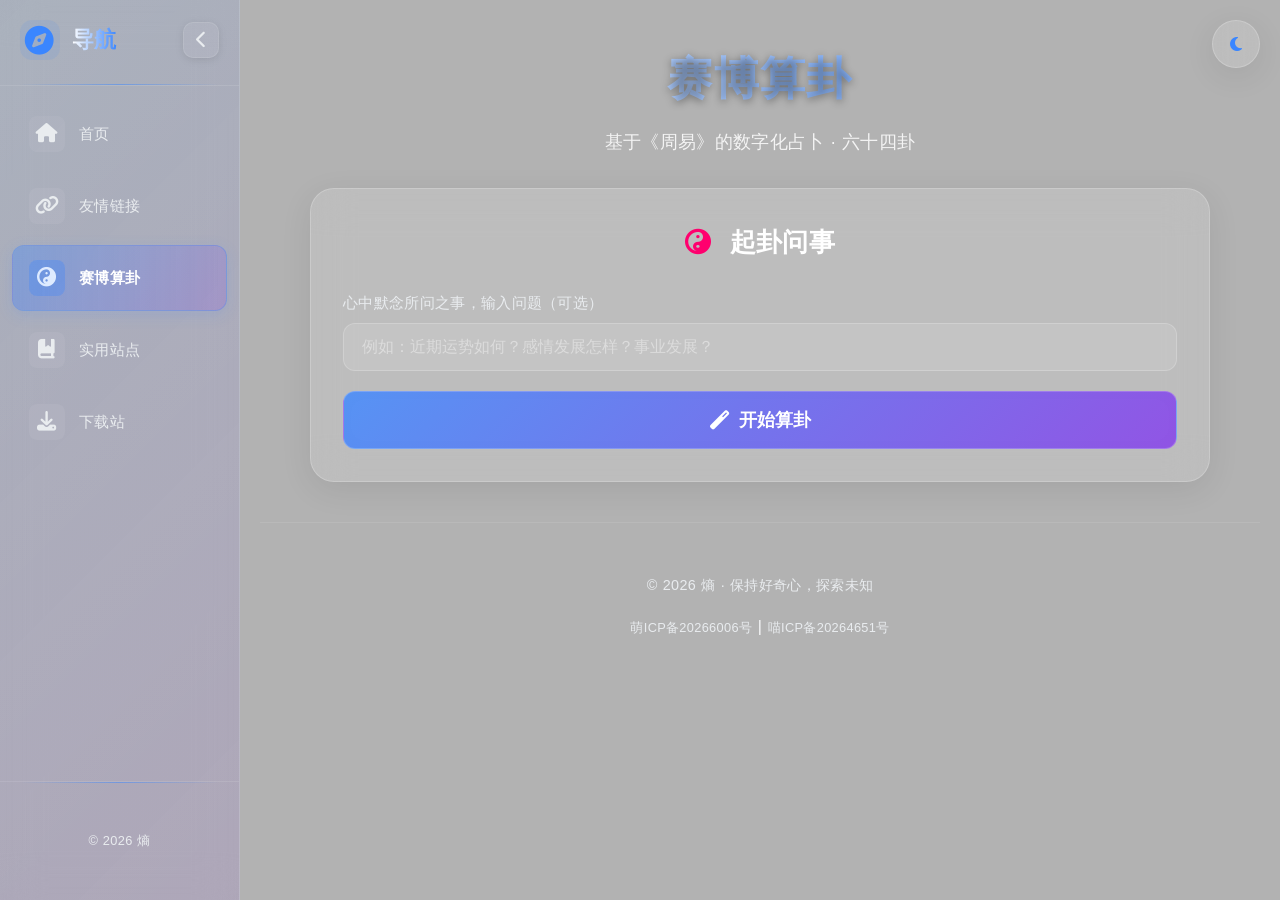
==== commit e8e85c42: "Add files via upload" ====
--- a/divination.html
+++ b/divination.html
@@ -1,709 +1,709 @@
-<!DOCTYPE html>
-<html lang="zh-CN">
-<head>
-    <meta charset="UTF-8">
-    <meta name="viewport" content="width=device-width, initial-scale=1.0">
-    <title>赛博算卦 | 流熵的个人主页 - 科技与玄学的碰撞</title>
-    <meta name="description" content="欢迎来到熵的赛博算卦站！用代码和随机算法占上一卜。快来试试你的运势吧。">
-    <meta name="keywords" content="流熵,赛博算卦,熵的小站,周易,六十四卦">
-    <meta name="author" content="流熵">
-    <meta name="theme-color" content="#2563eb">
-    <link rel="icon" href="/head.png">
-
-    <link rel="stylesheet" href="https://cdnjs.cloudflare.com/ajax/libs/font-awesome/6.4.0/css/all.min.css">
-    <link rel="stylesheet" href="style.css">
-    
-    <!-- 统计代码 -->
-    <script charset="UTF-8" id="LA_COLLECT" src="//sdk.51.la/js-sdk-pro.min.js"></script>
-    <script>LA.init({id:"3OuXivrBfRfxJbLS",ck:"3OuXivrBfRfxJbLS",autoTrack:true,screenRecord:true})</script>
-    <style>
-        /* 算卦特有样式 */
-        .divination-wrapper {
-            max-width: 900px;
-            margin: 0 auto;
-        }
-
-        .gua-card {
-            background: var(--glass-bg);
-            backdrop-filter: blur(20px);
-            border: 1px solid var(--glass-border);
-            border-radius: 24px;
-            padding: 32px;
-            margin-bottom: 35px;
-            box-shadow: var(--shadow);
-            transition: var(--trans);
-        }
-
-        .gua-card:hover {
-            transform: translateY(-6px);
-            box-shadow: 0 16px 48px rgba(0, 0, 0, 0.2);
-        }
-
-        .gua-title {
-            text-align: center;
-            font-size: 1.6rem;
-            color: #fff;
-            margin-bottom: 25px;
-        }
-
-        .gua-title i {
-            color: var(--accent);
-            margin-right: 10px;
-        }
-
-        .question-box {
-            margin-bottom: 20px;
-        }
-
-        .question-box label {
-            display: block;
-            color: var(--text-sub);
-            margin-bottom: 8px;
-            font-size: 0.95rem;
-        }
-
-        .question-box input {
-            width: 100%;
-            padding: 14px 18px;
-            border: 1px solid var(--glass-border);
-            border-radius: 12px;
-            background: rgba(255,255,255,0.1);
-            color: #fff;
-            font-size: 1rem;
-            transition: var(--trans);
-        }
-
-        .question-box input:focus {
-            outline: none;
-            border-color: var(--primary);
-            background: rgba(255,255,255,0.15);
-        }
-
-        .question-box input::placeholder {
-            color: rgba(255,255,255,0.4);
-        }
-
-        .start-btn {
-            width: 100%;
-            padding: 16px;
-            border: none;
-            border-radius: 12px;
-            background: linear-gradient(135deg, rgba(58,134,255,0.8), rgba(131,56,236,0.8));
-            backdrop-filter: blur(10px);
-            border: 1px solid rgba(255,255,255,0.2);
-            color: #fff;
-            font-size: 1.1rem;
-            font-weight: 600;
-            cursor: pointer;
-            transition: var(--trans);
-            display: flex;
-            align-items: center;
-            justify-content: center;
-            gap: 10px;
-        }
-
-        .start-btn:hover:not(:disabled) {
-            transform: translateY(-2px);
-            box-shadow: 0 12px 40px rgba(58,134,255,0.4);
-            border-color: rgba(255,255,255,0.3);
-        }
-
-        .start-btn:disabled {
-            opacity: 0.6;
-            cursor: wait;
-        }
-
-        .start-btn i {
-            font-size: 1.2rem;
-        }
-
-        .loading-box {
-            display: none;
-            text-align: center;
-            padding: 50px 20px;
-        }
-
-        .spinner {
-            width: 50px;
-            height: 50px;
-            border: 3px solid rgba(255,255,255,0.1);
-            border-top-color: var(--primary);
-            border-radius: 50%;
-            animation: spin 1s linear infinite;
-            margin: 0 auto 20px;
-        }
-
-        @keyframes spin {
-            to { transform: rotate(360deg); }
-        }
-
-        .result-box {
-            display: none;
-            animation: fadeIn 0.5s ease;
-        }
-
-        @keyframes fadeIn {
-            from { opacity: 0; transform: translateY(20px); }
-            to { opacity: 1; transform: translateY(0); }
-        }
-
-        /* 卦象展示区域 */
-        .gua-overview {
-            display: grid;
-            grid-template-columns: 1fr auto 1fr;
-            gap: 20px;
-            align-items: center;
-            margin: 30px 0;
-            padding: 20px;
-            background: rgba(255,255,255,0.05);
-            border-radius: 16px;
-        }
-
-        .gua-item {
-            text-align: center;
-            padding: 20px;
-            background: rgba(255,255,255,0.05);
-            border-radius: 16px;
-            min-width: 120px;
-        }
-
-        .gua-char {
-            font-size: 4rem;
-            color: #fff;
-            text-shadow: 0 0 20px rgba(58,134,255,0.5);
-            margin-bottom: 10px;
-            line-height: 1;
-        }
-
-        .gua-name {
-            font-size: 1.4rem;
-            color: var(--primary);
-            font-weight: 600;
-        }
-
-        .gua-label {
-            font-size: 0.85rem;
-            color: var(--text-sub);
-            margin-top: 5px;
-        }
-
-        .gua-divider {
-            color: var(--primary);
-            font-size: 2rem;
-            text-align: center;
-        }
-
-        /* 完整卦名区域 */
-        .full-gua-header {
-            text-align: center;
-            margin: 25px 0;
-            padding: 20px;
-            background: linear-gradient(135deg, rgba(58,134,255,0.1), rgba(131,56,236,0.1));
-            border-radius: 16px;
-            border: 1px solid rgba(255,255,255,0.1);
-        }
-
-        .full-gua-name {
-            font-size: 2.2rem;
-            color: #fff;
-            margin-bottom: 8px;
-            font-weight: 700;
-        }
-
-        .full-gua-subtitle {
-            color: var(--text-sub);
-            font-size: 1rem;
-        }
-
-        /* 详细信息区域 */
-        .gua-details {
-            margin-top: 25px;
-        }
-
-        .detail-section {
-            margin-bottom: 20px;
-            padding: 20px;
-            background: rgba(255,255,255,0.03);
-            border-radius: 12px;
-            border-left: 3px solid var(--primary);
-        }
-
-        .detail-title {
-            color: var(--primary);
-            font-size: 1.1rem;
-            font-weight: 600;
-            margin-bottom: 10px;
-            display: flex;
-            align-items: center;
-            gap: 8px;
-        }
-
-        .detail-content {
-            color: var(--text-sub);
-            line-height: 1.8;
-            font-size: 0.95rem;
-        }
-
-        .detail-content.gua-ci {
-            font-size: 1.1rem;
-            color: #fff;
-            font-weight: 500;
-        }
-
-        /* 动爻区域 */
-        .yao-section {
-            margin: 25px 0;
-            padding: 20px;
-            background: rgba(255,0,110,0.1);
-            border-radius: 16px;
-            border: 1px solid rgba(255,0,110,0.2);
-        }
-
-        .yao-header {
-            display: flex;
-            justify-content: space-between;
-            align-items: center;
-            margin-bottom: 15px;
-        }
-
-        .yao-title {
-            color: var(--accent);
-            font-size: 1.3rem;
-            font-weight: 700;
-        }
-
-        .yao-number {
-            background: var(--accent);
-            color: #fff;
-            padding: 4px 12px;
-            border-radius: 20px;
-            font-size: 0.9rem;
-        }
-
-        .yao-text {
-            color: #fff;
-            font-size: 1rem;
-            line-height: 1.8;
-            margin-bottom: 10px;
-        }
-
-        .yao-advice {
-            color: var(--text-sub);
-            font-size: 0.9rem;
-            padding: 10px;
-            background: rgba(255,255,255,0.05);
-            border-radius: 8px;
-        }
-
-        /* 综合解读 */
-        .interpretation-section {
-            margin-top: 25px;
-            padding: 25px;
-            background: rgba(0,0,0,0.2);
-            border-radius: 16px;
-        }
-
-        .interpretation-section h4 {
-            color: var(--primary);
-            margin: 20px 0 10px 0;
-            font-size: 1.1rem;
-            border-bottom: 1px solid rgba(255,255,255,0.1);
-            padding-bottom: 8px;
-        }
-
-        .interpretation-section h4:first-child {
-            margin-top: 0;
-        }
-
-        .interpretation-section p {
-            color: var(--text-sub);
-            line-height: 1.8;
-            margin-bottom: 10px;
-        }
-
-        .interpretation-section strong {
-            color: #fff;
-        }
-
-        /* 六爻展示 */
-        .yao-list {
-            margin-top: 20px;
-        }
-
-        .yao-item {
-            display: flex;
-            gap: 15px;
-            padding: 12px;
-            margin-bottom: 8px;
-            background: rgba(255,255,255,0.03);
-            border-radius: 8px;
-            align-items: flex-start;
-        }
-
-        .yao-item.active {
-            background: rgba(255,0,110,0.15);
-            border: 1px solid rgba(255,0,110,0.3);
-        }
-
-        .yao-index {
-            min-width: 50px;
-            color: var(--primary);
-            font-weight: 600;
-            font-size: 0.9rem;
-        }
-
-        .yao-content {
-            flex: 1;
-            color: var(--text-sub);
-            font-size: 0.9rem;
-            line-height: 1.6;
-        }
-
-        .yao-item.active .yao-content {
-            color: #fff;
-        }
-
-        @media (max-width: 600px) {
-            .gua-overview {
-                grid-template-columns: 1fr;
-                gap: 15px;
-            }
-            .gua-divider {
-                transform: rotate(90deg);
-            }
-            .gua-char {
-                font-size: 3rem;
-            }
-            .full-gua-name {
-                font-size: 1.8rem;
-            }
-            .detail-section {
-                padding: 15px;
-            }
-        }
-    </style>
-
-</head>
-<body>
-    <!-- 移动端菜单 -->
-    <div class="mobile-menu">
-        <div class="menu-toggle" id="menuToggle">
-            <span></span>
-            <span></span>
-            <span></span>
-        </div>
-        <div class="menu-dropdown" id="menuDropdown">
-            <a href="index.html" class="menu-item" target="_self">
-                <i class="fas fa-home"></i>
-                <span>返回首页</span>
-            </a>
-            <a href="friends.html" class="menu-item" target="_self">
-                <i class="fas fa-link"></i>
-                <span>友情链接</span>
-            </a>
-            <a href="divination.html" class="menu-item" target="_self">
-                <i class="fas fa-yin-yang"></i>
-                <span>赛博算卦</span>
-            </a>
-            <a href="websites.html" class="menu-item" target="_self">
-                <i class="fa-solid fa-book-bookmark"></i>
-                <span>实用站点</span>
-            </a>
-            <a href="downloads.html" class="menu-item" target="_self">
-                <i class="fas fa-download"></i>
-                <span>下载站</span>
-            </a>
-        </div>
-    </div>
-    
-    <!-- 电脑端左侧固定菜单 -->
-    <aside class="sidebar" id="sidebar">
-        <div class="sidebar-inner">
-            <div class="sidebar-header">
-                <div class="sidebar-brand">
-                    <i class="fas fa-compass"></i>
-                    <span class="brand-text">导航</span>
-                </div>
-                <button class="sidebar-toggle" id="sidebarToggle" title="收起菜单">
-                    <i class="fas fa-chevron-left"></i>
-                </button>
-            </div>
-            
-            <nav class="sidebar-nav">
-                <a href="index.html" class="nav-link">
-                    <div class="nav-icon"><i class="fas fa-home"></i></div>
-                    <span class="nav-text">首页</span>
-                </a>
-                <a href="friends.html" class="nav-link">
-                    <div class="nav-icon"><i class="fas fa-link"></i></div>
-                    <span class="nav-text">友情链接</span>
-                </a>
-                <a href="divination.html" class="nav-link active">
-                    <div class="nav-icon"><i class="fas fa-yin-yang"></i></div>
-                    <span class="nav-text">赛博算卦</span>
-                </a>
-                <a href="websites.html" class="nav-link">
-                    <div class="nav-icon"><i class="fa-solid fa-book-bookmark"></i></div>
-                    <span class="nav-text">实用站点</span>
-                </a>
-                <a href="downloads.html" class="nav-link">
-                    <div class="nav-icon"><i class="fas fa-download"></i></div>
-                    <span class="nav-text">下载站</span>
-                </a>
-            </nav>
-            
-            <div class="sidebar-footer">
-                <div class="footer-line"></div>
-                <p class="footer-text">© 2026 熵</p>
-            </div>
-        </div>
-    </aside>
-    
-    <div class="sidebar-overlay" id="sidebarOverlay"></div>
-
-    <div class="theme-switcher" id="themeSwitcher" title="切换主题">
-        <i class="fas fa-moon"></i>
-    </div>
-
-    <main class="main-content">
-        <div class="container">
-        <div class="header" style="margin-bottom: 30px;">
-            <h1>赛博算卦</h1>
-            <p>基于《周易》的数字化占卜 · 六十四卦</p>
-        </div>
-
-        <div class="divination-wrapper">
-            <!-- 输入区域 -->
-            <div class="gua-card">
-                <h2 class="gua-title">
-                    <i class="fas fa-yin-yang"></i>
-                    起卦问事
-                </h2>
-                <div class="question-box">
-                    <label for="questionInput">心中默念所问之事，输入问题（可选）</label>
-                    <input type="text" id="questionInput" placeholder="例如：近期运势如何？感情发展怎样？事业发展？">
-                </div>
-                <button class="start-btn" id="startBtn">
-                    <i class="fas fa-magic"></i> 开始算卦
-                </button>
-            </div>
-
-            <!-- 加载动画 -->
-            <div class="gua-card loading-box" id="loadingBox">
-                <div class="spinner"></div>
-                <p style="color: var(--text-sub);">正在推演卦象，请静心等待...</p>
-            </div>
-
-            <!-- 结果展示 -->
-            <div class="gua-card result-box" id="resultBox">
-                <h3 style="text-align: center; color: #fff; margin-bottom: 20px;">
-                    <i class="fas fa-scroll" style="color: var(--primary);"></i> 卦象结果
-                </h3>
-
-                <!-- 卦象概览 -->
-                <div class="gua-overview">
-                    <div class="gua-item">
-                        <div class="gua-char" id="upChar">☰</div>
-                        <div class="gua-name" id="upName">乾</div>
-                        <div class="gua-label">上卦（外卦）</div>
-                    </div>
-                    <div class="gua-divider">
-                        <i class="fas fa-arrows-alt-v"></i>
-                    </div>
-                    <div class="gua-item">
-                        <div class="gua-char" id="downChar">☰</div>
-                        <div class="gua-name" id="downName">乾</div>
-                        <div class="gua-label">下卦（内卦）</div>
-                    </div>
-                </div>
-
-                <!-- 完整卦名 -->
-                <div class="full-gua-header">
-                    <div class="full-gua-name" id="fullGuaName">乾为天</div>
-                    <div class="full-gua-subtitle" id="guaSubtitle">天行健，君子以自强不息</div>
-                </div>
-
-                <!-- 卦辞象曰等详细信息 -->
-                <div class="gua-details">
-                    <div class="detail-section">
-                        <div class="detail-title">
-                            <i class="fas fa-scroll"></i> 卦辞
-                        </div>
-                        <div class="detail-content gua-ci" id="guaCi">元亨利贞。</div>
-                    </div>
-
-                    <div class="detail-section">
-                        <div class="detail-title">
-                            <i class="fas fa-mountain"></i> 象曰
-                        </div>
-                        <div class="detail-content" id="xiangYue">天行健，君子以自强不息。</div>
-                    </div>
-
-                    <div class="detail-section" id="tuanSection" style="display: none;">
-                        <div class="detail-title">
-                            <i class="fas fa-book"></i> 彖曰
-                        </div>
-                        <div class="detail-content" id="tuanYue"></div>
-                    </div>
-
-                    <div class="detail-section">
-                        <div class="detail-title">
-                            <i class="fas fa-info-circle"></i> 卦意详解
-                        </div>
-                        <div class="detail-content" id="guaDesc"></div>
-                    </div>
-                </div>
-
-                <!-- 动爻信息 -->
-                <div class="yao-section">
-                    <div class="yao-header">
-                        <div class="yao-title"><i class="fas fa-bolt"></i> 动爻</div>
-                        <div class="yao-number" id="yaoNumber">初爻</div>
-                    </div>
-                    <div class="yao-text" id="yaoText">潜龙勿用。</div>
-                    <div class="yao-advice" id="yaoAdvice">建议：时机未到，当韬光养晦。</div>
-                </div>
-
-                <!-- 六爻列表 -->
-                <div class="yao-list" id="yaoList">
-                    <!-- 动态生成 -->
-                </div>
-
-                <!-- 综合解读 -->
-                <div class="interpretation-section" id="interpretation">
-                    <!-- 动态生成 -->
-                </div>
-            </div>
-        </div>
-    </div>
-</div>
-
-<footer class="footer">
-    <div class="footer-text">
-        <p>© 2026 熵 · 保持好奇心，探索未知</p>
-    </div>
-    <div class="icp-container">
-        <a class="icp-link" href="https://icp.gov.moe/?keyword=20266006" target="_blank">萌ICP备20266006号</a> | 
-        <a class="icp-link" href="https://icp.hentioe.dev/sites/20264651" target="_blank">喵ICP备20264651号</a>
-    </div>
-</footer>
-</div>
-</main>
-
-    <script src="main.js"></script>
-    <script src="data/divination-config.js"></script>
-    <script>
-        // 当前卦象数据
-        let currentGua = null;
-
-        // 开始算卦
-        const startBtn = document.getElementById('startBtn');
-        const loadingBox = document.getElementById('loadingBox');
-        const resultBox = document.getElementById('resultBox');
-        const questionInput = document.getElementById('questionInput');
-
-        startBtn.addEventListener('click', () => {
-            const question = questionInput.value.trim();
-
-            startBtn.disabled = true;
-            loadingBox.style.display = 'block';
-            resultBox.style.display = 'none';
-
-            // 模拟推演过程
-            setTimeout(() => {
-                performDivination(question);
-                loadingBox.style.display = 'none';
-                resultBox.style.display = 'block';
-                startBtn.disabled = false;
-
-                // 滚动到结果区域
-                resultBox.scrollIntoView({ behavior: 'smooth', block: 'start' });
-            }, 2000);
-        });
-
-        // 执行算卦
-        function performDivination(question) {
-            // 生成随机卦象（模拟铜钱摇卦）
-            const upIndex = Math.floor(Math.random() * 8);
-            const downIndex = Math.floor(Math.random() * 8);
-            const yaoIndex = Math.floor(Math.random() * 6);
-
-            const upBagua = guaData.getBaguaByIndex(upIndex);
-            const downBagua = guaData.getBaguaByIndex(downIndex);
-
-            const guaKey = upBagua.key + downBagua.key;
-            const fullGua = guaData.getFullGua(upBagua.key, downBagua.key);
-            const yaoInfo = guaData.getYaoInterpretation(guaKey, yaoIndex);
-
-            currentGua = {
-                up: upBagua,
-                down: downBagua,
-                full: fullGua,
-                yaoIndex: yaoIndex,
-                yaoName: ['初爻', '二爻', '三爻', '四爻', '五爻', '上爻'][yaoIndex],
-                yaoInfo: yaoInfo,
-                question: question,
-                time: new Date().toLocaleString()
-            };
-
-            // 更新UI
-            document.getElementById('upChar').textContent = upBagua.char;
-            document.getElementById('upName').textContent = upBagua.name;
-            document.getElementById('downChar').textContent = downBagua.char;
-            document.getElementById('downName').textContent = downBagua.name;
-            document.getElementById('fullGuaName').textContent = fullGua.name;
-            document.getElementById('guaSubtitle').textContent = upBagua.nature + '上' + downBagua.nature + '下';
-
-            document.getElementById('guaCi').textContent = fullGua.guaCi;
-            document.getElementById('xiangYue').textContent = fullGua.xiangYue || upBagua.desc;
-            document.getElementById('guaDesc').textContent = fullGua.desc;
-
-            // 显示彖曰（如果有）
-            const tuanSection = document.getElementById('tuanSection');
-            if (fullGua.tuanYue) {
-                document.getElementById('tuanYue').textContent = fullGua.tuanYue;
-                tuanSection.style.display = 'block';
-            } else {
-                tuanSection.style.display = 'none';
-            }
-
-            // 更新动爻
-            document.getElementById('yaoNumber').textContent = currentGua.yaoName;
-            document.getElementById('yaoText').textContent = yaoInfo.text;
-            document.getElementById('yaoAdvice').textContent = '建议：' + yaoInfo.advice;
-
-            // 生成六爻列表
-            generateYaoList(fullGua.yaoCi, yaoIndex);
-
-            // 生成综合解读
-            const interpretation = guaData.getInterpretation(guaKey, yaoIndex, question);
-            document.getElementById('interpretation').innerHTML = interpretation;
-        }
-
-        // 生成六爻列表
-        function generateYaoList(yaoCiList, activeIndex) {
-            const yaoList = document.getElementById('yaoList');
-            yaoList.innerHTML = '';
-
-            const yaoNames = ['初爻', '二爻', '三爻', '四爻', '五爻', '上爻'];
-
-            yaoCiList.forEach((yao, index) => {
-                const yaoItem = document.createElement('div');
-                yaoItem.className = 'yao-item' + (index === activeIndex ? ' active' : '');
-                yaoItem.innerHTML = `
-                    <div class="yao-index">${yaoNames[index]}${index === activeIndex ? ' ⚡' : ''}</div>
-                    <div class="yao-content">${yao}</div>
-                `;
-                yaoList.appendChild(yaoItem);
-            });
-        }
-
-        // 回车键触发算卦
-        questionInput.addEventListener('keypress', (e) => {
-            if (e.key === 'Enter') {
-                startBtn.click();
-            }
-        });
-    </script>
-</body>
-</html>
+<!DOCTYPE html>
+<html lang="zh-CN">
+<head>
+    <meta charset="UTF-8">
+    <meta name="viewport" content="width=device-width, initial-scale=1.0">
+    <title>赛博算卦 | 熵的个人主页 - 科技与玄学的碰撞</title>
+    <meta name="description" content="欢迎来到熵的赛博算卦站！用代码和随机算法占上一卜。快来试试你的运势吧。">
+    <meta name="keywords" content="熵,赛博算卦,熵的小站,周易,六十四卦">
+    <meta name="author" content="熵">
+    <meta name="theme-color" content="#2563eb">
+    <link rel="icon" href="/img/head.webp">
+
+    <link rel="stylesheet" href="https://cdnjs.cloudflare.com/ajax/libs/font-awesome/6.4.0/css/all.min.css">
+    <link rel="stylesheet" href="/style.css">
+    
+    <!-- 统计代码 -->
+    <script charset="UTF-8" id="LA_COLLECT" src="//sdk.51.la/js-sdk-pro.min.js"></script>
+    <script>LA.init({id:"3OuXivrBfRfxJbLS",ck:"3OuXivrBfRfxJbLS",autoTrack:true,screenRecord:true})</script>
+    <style>
+        /* 算卦特有样式 */
+        .divination-wrapper {
+            max-width: 900px;
+            margin: 0 auto;
+        }
+
+        .gua-card {
+            background: var(--glass-bg);
+            backdrop-filter: blur(20px);
+            border: 1px solid var(--glass-border);
+            border-radius: 24px;
+            padding: 32px;
+            margin-bottom: 35px;
+            box-shadow: var(--shadow);
+            transition: var(--trans);
+        }
+
+        .gua-card:hover {
+            transform: translateY(-6px);
+            box-shadow: 0 16px 48px rgba(0, 0, 0, 0.2);
+        }
+
+        .gua-title {
+            text-align: center;
+            font-size: 1.6rem;
+            color: #fff;
+            margin-bottom: 25px;
+        }
+
+        .gua-title i {
+            color: var(--accent);
+            margin-right: 10px;
+        }
+
+        .question-box {
+            margin-bottom: 20px;
+        }
+
+        .question-box label {
+            display: block;
+            color: var(--text-sub);
+            margin-bottom: 8px;
+            font-size: 0.95rem;
+        }
+
+        .question-box input {
+            width: 100%;
+            padding: 14px 18px;
+            border: 1px solid var(--glass-border);
+            border-radius: 12px;
+            background: rgba(255,255,255,0.1);
+            color: #fff;
+            font-size: 1rem;
+            transition: var(--trans);
+        }
+
+        .question-box input:focus {
+            outline: none;
+            border-color: var(--primary);
+            background: rgba(255,255,255,0.15);
+        }
+
+        .question-box input::placeholder {
+            color: rgba(255,255,255,0.4);
+        }
+
+        .start-btn {
+            width: 100%;
+            padding: 16px;
+            border: none;
+            border-radius: 12px;
+            background: linear-gradient(135deg, rgba(58,134,255,0.8), rgba(131,56,236,0.8));
+            backdrop-filter: blur(10px);
+            border: 1px solid rgba(255,255,255,0.2);
+            color: #fff;
+            font-size: 1.1rem;
+            font-weight: 600;
+            cursor: pointer;
+            transition: var(--trans);
+            display: flex;
+            align-items: center;
+            justify-content: center;
+            gap: 10px;
+        }
+
+        .start-btn:hover:not(:disabled) {
+            transform: translateY(-2px);
+            box-shadow: 0 12px 40px rgba(58,134,255,0.4);
+            border-color: rgba(255,255,255,0.3);
+        }
+
+        .start-btn:disabled {
+            opacity: 0.6;
+            cursor: wait;
+        }
+
+        .start-btn i {
+            font-size: 1.2rem;
+        }
+
+        .loading-box {
+            display: none;
+            text-align: center;
+            padding: 50px 20px;
+        }
+
+        .spinner {
+            width: 50px;
+            height: 50px;
+            border: 3px solid rgba(255,255,255,0.1);
+            border-top-color: var(--primary);
+            border-radius: 50%;
+            animation: spin 1s linear infinite;
+            margin: 0 auto 20px;
+        }
+
+        @keyframes spin {
+            to { transform: rotate(360deg); }
+        }
+
+        .result-box {
+            display: none;
+            animation: fadeIn 0.5s ease;
+        }
+
+        @keyframes fadeIn {
+            from { opacity: 0; transform: translateY(20px); }
+            to { opacity: 1; transform: translateY(0); }
+        }
+
+        /* 卦象展示区域 */
+        .gua-overview {
+            display: grid;
+            grid-template-columns: 1fr auto 1fr;
+            gap: 20px;
+            align-items: center;
+            margin: 30px 0;
+            padding: 20px;
+            background: rgba(255,255,255,0.05);
+            border-radius: 16px;
+        }
+
+        .gua-item {
+            text-align: center;
+            padding: 20px;
+            background: rgba(255,255,255,0.05);
+            border-radius: 16px;
+            min-width: 120px;
+        }
+
+        .gua-char {
+            font-size: 4rem;
+            color: #fff;
+            text-shadow: 0 0 20px rgba(58,134,255,0.5);
+            margin-bottom: 10px;
+            line-height: 1;
+        }
+
+        .gua-name {
+            font-size: 1.4rem;
+            color: var(--primary);
+            font-weight: 600;
+        }
+
+        .gua-label {
+            font-size: 0.85rem;
+            color: var(--text-sub);
+            margin-top: 5px;
+        }
+
+        .gua-divider {
+            color: var(--primary);
+            font-size: 2rem;
+            text-align: center;
+        }
+
+        /* 完整卦名区域 */
+        .full-gua-header {
+            text-align: center;
+            margin: 25px 0;
+            padding: 20px;
+            background: linear-gradient(135deg, rgba(58,134,255,0.1), rgba(131,56,236,0.1));
+            border-radius: 16px;
+            border: 1px solid rgba(255,255,255,0.1);
+        }
+
+        .full-gua-name {
+            font-size: 2.2rem;
+            color: #fff;
+            margin-bottom: 8px;
+            font-weight: 700;
+        }
+
+        .full-gua-subtitle {
+            color: var(--text-sub);
+            font-size: 1rem;
+        }
+
+        /* 详细信息区域 */
+        .gua-details {
+            margin-top: 25px;
+        }
+
+        .detail-section {
+            margin-bottom: 20px;
+            padding: 20px;
+            background: rgba(255,255,255,0.03);
+            border-radius: 12px;
+            border-left: 3px solid var(--primary);
+        }
+
+        .detail-title {
+            color: var(--primary);
+            font-size: 1.1rem;
+            font-weight: 600;
+            margin-bottom: 10px;
+            display: flex;
+            align-items: center;
+            gap: 8px;
+        }
+
+        .detail-content {
+            color: var(--text-sub);
+            line-height: 1.8;
+            font-size: 0.95rem;
+        }
+
+        .detail-content.gua-ci {
+            font-size: 1.1rem;
+            color: #fff;
+            font-weight: 500;
+        }
+
+        /* 动爻区域 */
+        .yao-section {
+            margin: 25px 0;
+            padding: 20px;
+            background: rgba(255,0,110,0.1);
+            border-radius: 16px;
+            border: 1px solid rgba(255,0,110,0.2);
+        }
+
+        .yao-header {
+            display: flex;
+            justify-content: space-between;
+            align-items: center;
+            margin-bottom: 15px;
+        }
+
+        .yao-title {
+            color: var(--accent);
+            font-size: 1.3rem;
+            font-weight: 700;
+        }
+
+        .yao-number {
+            background: var(--accent);
+            color: #fff;
+            padding: 4px 12px;
+            border-radius: 20px;
+            font-size: 0.9rem;
+        }
+
+        .yao-text {
+            color: #fff;
+            font-size: 1rem;
+            line-height: 1.8;
+            margin-bottom: 10px;
+        }
+
+        .yao-advice {
+            color: var(--text-sub);
+            font-size: 0.9rem;
+            padding: 10px;
+            background: rgba(255,255,255,0.05);
+            border-radius: 8px;
+        }
+
+        /* 综合解读 */
+        .interpretation-section {
+            margin-top: 25px;
+            padding: 25px;
+            background: rgba(0,0,0,0.2);
+            border-radius: 16px;
+        }
+
+        .interpretation-section h4 {
+            color: var(--primary);
+            margin: 20px 0 10px 0;
+            font-size: 1.1rem;
+            border-bottom: 1px solid rgba(255,255,255,0.1);
+            padding-bottom: 8px;
+        }
+
+        .interpretation-section h4:first-child {
+            margin-top: 0;
+        }
+
+        .interpretation-section p {
+            color: var(--text-sub);
+            line-height: 1.8;
+            margin-bottom: 10px;
+        }
+
+        .interpretation-section strong {
+            color: #fff;
+        }
+
+        /* 六爻展示 */
+        .yao-list {
+            margin-top: 20px;
+        }
+
+        .yao-item {
+            display: flex;
+            gap: 15px;
+            padding: 12px;
+            margin-bottom: 8px;
+            background: rgba(255,255,255,0.03);
+            border-radius: 8px;
+            align-items: flex-start;
+        }
+
+        .yao-item.active {
+            background: rgba(255,0,110,0.15);
+            border: 1px solid rgba(255,0,110,0.3);
+        }
+
+        .yao-index {
+            min-width: 50px;
+            color: var(--primary);
+            font-weight: 600;
+            font-size: 0.9rem;
+        }
+
+        .yao-content {
+            flex: 1;
+            color: var(--text-sub);
+            font-size: 0.9rem;
+            line-height: 1.6;
+        }
+
+        .yao-item.active .yao-content {
+            color: #fff;
+        }
+
+        @media (max-width: 600px) {
+            .gua-overview {
+                grid-template-columns: 1fr;
+                gap: 15px;
+            }
+            .gua-divider {
+                transform: rotate(90deg);
+            }
+            .gua-char {
+                font-size: 3rem;
+            }
+            .full-gua-name {
+                font-size: 1.8rem;
+            }
+            .detail-section {
+                padding: 15px;
+            }
+        }
+    </style>
+
+</head>
+<body>
+    <!-- 移动端菜单 -->
+    <div class="mobile-menu">
+        <div class="menu-toggle" id="menuToggle">
+            <span></span>
+            <span></span>
+            <span></span>
+        </div>
+        <div class="menu-dropdown" id="menuDropdown">
+            <a href="/index.html" class="menu-item" target="_self">
+                <i class="fas fa-home"></i>
+                <span>返回首页</span>
+            </a>
+            <a href="/friends.html" class="menu-item" target="_self">
+                <i class="fas fa-link"></i>
+                <span>友情链接</span>
+            </a>
+            <a href="/divination.html" class="menu-item" target="_self">
+                <i class="fas fa-yin-yang"></i>
+                <span>赛博算卦</span>
+            </a>
+            <a href="/websites.html" class="menu-item" target="_self">
+                <i class="fa-solid fa-book-bookmark"></i>
+                <span>实用站点</span>
+            </a>
+            <a href="/downloads.html" class="menu-item" target="_self">
+                <i class="fas fa-download"></i>
+                <span>下载站</span>
+            </a>
+        </div>
+    </div>
+    
+    <!-- 电脑端左侧固定菜单 -->
+    <aside class="sidebar" id="sidebar">
+        <div class="sidebar-inner">
+            <div class="sidebar-header">
+                <div class="sidebar-brand">
+                    <i class="fas fa-compass"></i>
+                    <span class="brand-text">导航</span>
+                </div>
+                <button class="sidebar-toggle" id="sidebarToggle" title="收起菜单">
+                    <i class="fas fa-chevron-left"></i>
+                </button>
+            </div>
+            
+            <nav class="sidebar-nav">
+                <a href="/index.html" class="nav-link">
+                    <div class="nav-icon"><i class="fas fa-home"></i></div>
+                    <span class="nav-text">首页</span>
+                </a>
+                <a href="/friends.html" class="nav-link">
+                    <div class="nav-icon"><i class="fas fa-link"></i></div>
+                    <span class="nav-text">友情链接</span>
+                </a>
+                <a href="/divination.html" class="nav-link active">
+                    <div class="nav-icon"><i class="fas fa-yin-yang"></i></div>
+                    <span class="nav-text">赛博算卦</span>
+                </a>
+                <a href="/websites.html" class="nav-link">
+                    <div class="nav-icon"><i class="fa-solid fa-book-bookmark"></i></div>
+                    <span class="nav-text">实用站点</span>
+                </a>
+                <a href="/downloads.html" class="nav-link">
+                    <div class="nav-icon"><i class="fas fa-download"></i></div>
+                    <span class="nav-text">下载站</span>
+                </a>
+            </nav>
+            
+            <div class="sidebar-footer">
+                <div class="footer-line"></div>
+                <p class="footer-text">© 2026 熵</p>
+            </div>
+        </div>
+    </aside>
+    
+    <div class="sidebar-overlay" id="sidebarOverlay"></div>
+
+    <div class="theme-switcher" id="themeSwitcher" title="切换主题">
+        <i class="fas fa-moon"></i>
+    </div>
+
+    <main class="main-content">
+        <div class="container">
+        <div class="header" style="margin-bottom: 30px;">
+            <h1>赛博算卦</h1>
+            <p>基于《周易》的数字化占卜 · 六十四卦</p>
+        </div>
+
+        <div class="divination-wrapper">
+            <!-- 输入区域 -->
+            <div class="gua-card">
+                <h2 class="gua-title">
+                    <i class="fas fa-yin-yang"></i>
+                    起卦问事
+                </h2>
+                <div class="question-box">
+                    <label for="questionInput">心中默念所问之事，输入问题（可选）</label>
+                    <input type="text" id="questionInput" placeholder="例如：近期运势如何？感情发展怎样？事业发展？">
+                </div>
+                <button class="start-btn" id="startBtn">
+                    <i class="fas fa-magic"></i> 开始算卦
+                </button>
+            </div>
+
+            <!-- 加载动画 -->
+            <div class="gua-card loading-box" id="loadingBox">
+                <div class="spinner"></div>
+                <p style="color: var(--text-sub);">正在推演卦象，请静心等待...</p>
+            </div>
+
+            <!-- 结果展示 -->
+            <div class="gua-card result-box" id="resultBox">
+                <h3 style="text-align: center; color: #fff; margin-bottom: 20px;">
+                    <i class="fas fa-scroll" style="color: var(--primary);"></i> 卦象结果
+                </h3>
+
+                <!-- 卦象概览 -->
+                <div class="gua-overview">
+                    <div class="gua-item">
+                        <div class="gua-char" id="upChar">☰</div>
+                        <div class="gua-name" id="upName">乾</div>
+                        <div class="gua-label">上卦（外卦）</div>
+                    </div>
+                    <div class="gua-divider">
+                        <i class="fas fa-arrows-alt-v"></i>
+                    </div>
+                    <div class="gua-item">
+                        <div class="gua-char" id="downChar">☰</div>
+                        <div class="gua-name" id="downName">乾</div>
+                        <div class="gua-label">下卦（内卦）</div>
+                    </div>
+                </div>
+
+                <!-- 完整卦名 -->
+                <div class="full-gua-header">
+                    <div class="full-gua-name" id="fullGuaName">乾为天</div>
+                    <div class="full-gua-subtitle" id="guaSubtitle">天行健，君子以自强不息</div>
+                </div>
+
+                <!-- 卦辞象曰等详细信息 -->
+                <div class="gua-details">
+                    <div class="detail-section">
+                        <div class="detail-title">
+                            <i class="fas fa-scroll"></i> 卦辞
+                        </div>
+                        <div class="detail-content gua-ci" id="guaCi">元亨利贞。</div>
+                    </div>
+
+                    <div class="detail-section">
+                        <div class="detail-title">
+                            <i class="fas fa-mountain"></i> 象曰
+                        </div>
+                        <div class="detail-content" id="xiangYue">天行健，君子以自强不息。</div>
+                    </div>
+
+                    <div class="detail-section" id="tuanSection" style="display: none;">
+                        <div class="detail-title">
+                            <i class="fas fa-book"></i> 彖曰
+                        </div>
+                        <div class="detail-content" id="tuanYue"></div>
+                    </div>
+
+                    <div class="detail-section">
+                        <div class="detail-title">
+                            <i class="fas fa-info-circle"></i> 卦意详解
+                        </div>
+                        <div class="detail-content" id="guaDesc"></div>
+                    </div>
+                </div>
+
+                <!-- 动爻信息 -->
+                <div class="yao-section">
+                    <div class="yao-header">
+                        <div class="yao-title"><i class="fas fa-bolt"></i> 动爻</div>
+                        <div class="yao-number" id="yaoNumber">初爻</div>
+                    </div>
+                    <div class="yao-text" id="yaoText">潜龙勿用。</div>
+                    <div class="yao-advice" id="yaoAdvice">建议：时机未到，当韬光养晦。</div>
+                </div>
+
+                <!-- 六爻列表 -->
+                <div class="yao-list" id="yaoList">
+                    <!-- 动态生成 -->
+                </div>
+
+                <!-- 综合解读 -->
+                <div class="interpretation-section" id="interpretation">
+                    <!-- 动态生成 -->
+                </div>
+            </div>
+        </div>
+    </div>
+</div>
+
+<footer class="footer">
+    <div class="footer-text">
+        <p>© 2026 熵 · 保持好奇心，探索未知</p>
+    </div>
+    <div class="icp-container">
+        <a class="icp-link" href="https://icp.gov.moe/?keyword=20266006" target="_blank">萌ICP备20266006号</a> | 
+        <a class="icp-link" href="https://icp.hentioe.dev/sites/20264651" target="_blank">喵ICP备20264651号</a>
+    </div>
+</footer>
+</div>
+</main>
+
+    <script src="/main.js"></script>
+    <script src="/data/divination-config.js"></script>
+    <script>
+        // 当前卦象数据
+        let currentGua = null;
+
+        // 开始算卦
+        const startBtn = document.getElementById('startBtn');
+        const loadingBox = document.getElementById('loadingBox');
+        const resultBox = document.getElementById('resultBox');
+        const questionInput = document.getElementById('questionInput');
+
+        startBtn.addEventListener('click', () => {
+            const question = questionInput.value.trim();
+
+            startBtn.disabled = true;
+            loadingBox.style.display = 'block';
+            resultBox.style.display = 'none';
+
+            // 模拟推演过程
+            setTimeout(() => {
+                performDivination(question);
+                loadingBox.style.display = 'none';
+                resultBox.style.display = 'block';
+                startBtn.disabled = false;
+
+                // 滚动到结果区域
+                resultBox.scrollIntoView({ behavior: 'smooth', block: 'start' });
+            }, 2000);
+        });
+
+        // 执行算卦
+        function performDivination(question) {
+            // 生成随机卦象（模拟铜钱摇卦）
+            const upIndex = Math.floor(Math.random() * 8);
+            const downIndex = Math.floor(Math.random() * 8);
+            const yaoIndex = Math.floor(Math.random() * 6);
+
+            const upBagua = guaData.getBaguaByIndex(upIndex);
+            const downBagua = guaData.getBaguaByIndex(downIndex);
+
+            const guaKey = upBagua.key + downBagua.key;
+            const fullGua = guaData.getFullGua(upBagua.key, downBagua.key);
+            const yaoInfo = guaData.getYaoInterpretation(guaKey, yaoIndex);
+
+            currentGua = {
+                up: upBagua,
+                down: downBagua,
+                full: fullGua,
+                yaoIndex: yaoIndex,
+                yaoName: ['初爻', '二爻', '三爻', '四爻', '五爻', '上爻'][yaoIndex],
+                yaoInfo: yaoInfo,
+                question: question,
+                time: new Date().toLocaleString()
+            };
+
+            // 更新UI
+            document.getElementById('upChar').textContent = upBagua.char;
+            document.getElementById('upName').textContent = upBagua.name;
+            document.getElementById('downChar').textContent = downBagua.char;
+            document.getElementById('downName').textContent = downBagua.name;
+            document.getElementById('fullGuaName').textContent = fullGua.name;
+            document.getElementById('guaSubtitle').textContent = upBagua.nature + '上' + downBagua.nature + '下';
+
+            document.getElementById('guaCi').textContent = fullGua.guaCi;
+            document.getElementById('xiangYue').textContent = fullGua.xiangYue || upBagua.desc;
+            document.getElementById('guaDesc').textContent = fullGua.desc;
+
+            // 显示彖曰（如果有）
+            const tuanSection = document.getElementById('tuanSection');
+            if (fullGua.tuanYue) {
+                document.getElementById('tuanYue').textContent = fullGua.tuanYue;
+                tuanSection.style.display = 'block';
+            } else {
+                tuanSection.style.display = 'none';
+            }
+
+            // 更新动爻
+            document.getElementById('yaoNumber').textContent = currentGua.yaoName;
+            document.getElementById('yaoText').textContent = yaoInfo.text;
+            document.getElementById('yaoAdvice').textContent = '建议：' + yaoInfo.advice;
+
+            // 生成六爻列表
+            generateYaoList(fullGua.yaoCi, yaoIndex);
+
+            // 生成综合解读
+            const interpretation = guaData.getInterpretation(guaKey, yaoIndex, question);
+            document.getElementById('interpretation').innerHTML = interpretation;
+        }
+
+        // 生成六爻列表
+        function generateYaoList(yaoCiList, activeIndex) {
+            const yaoList = document.getElementById('yaoList');
+            yaoList.innerHTML = '';
+
+            const yaoNames = ['初爻', '二爻', '三爻', '四爻', '五爻', '上爻'];
+
+            yaoCiList.forEach((yao, index) => {
+                const yaoItem = document.createElement('div');
+                yaoItem.className = 'yao-item' + (index === activeIndex ? ' active' : '');
+                yaoItem.innerHTML = `
+                    <div class="yao-index">${yaoNames[index]}${index === activeIndex ? ' ⚡' : ''}</div>
+                    <div class="yao-content">${yao}</div>
+                `;
+                yaoList.appendChild(yaoItem);
+            });
+        }
+
+        // 回车键触发算卦
+        questionInput.addEventListener('keypress', (e) => {
+            if (e.key === 'Enter') {
+                startBtn.click();
+            }
+        });
+    </script>
+</body>
+</html>
--- a/style.css
+++ b/style.css
@@ -1,4518 +1,4922 @@
-/* style.css */
-@font-face {
-    font-family: 'Digital-Play-Italic-St-1';
-    src: url('fonts/Digital-Play-Italic-St-1.ttf') format('truetype');
-    font-weight: normal;
-    font-style: normal;
-}
-
-@font-face {
-    font-family: 'faken';
-    src: url('fonts/faken.ttf') format('truetype');
-    font-weight: normal;
-    font-style: normal;
-}
-
-* {
-    margin: 0;
-    padding: 0;
-    box-sizing: border-box;
-    font-family: -apple-system, BlinkMacSystemFont, 'Segoe UI', 'Microsoft YaHei', sans-serif;
-}
-
-:root {
-    --primary: #3a86ff;
-    --secondary: #8338ec;
-    --accent: #ff006e;
-    --text-main: #f8f9fa;
-    --text-sub: #e9ecef;
-    --glass-bg: rgba(255, 255, 255, 0.15);
-    --glass-border: rgba(255, 255, 255, 0.2);
-    --shadow: 0 8px 32px rgba(0, 0, 0, 0.08);
-    --trans: all 0.3s ease;
-    --sidebar-width: 240px;
-    --sidebar-collapsed: 70px;
-}
-
-.dark-mode {
-    --primary: #4cc9f0;
-    --secondary: #4361ee;
-    --accent: #f72585;
-    --glass-bg: rgba(30, 30, 30, 0.4);
-    --glass-border: rgba(255, 255, 255, 0.1);
-    --shadow: 0 8px 32px rgba(0, 0, 0, 0.2);
-}
-
-html {
-    scroll-behavior: smooth;
-}
-
-/* 基础样式：适用于所有设备 */
-body {
-    color: var(--text-main);
-    line-height: 1.6;
-    min-height: 100vh;
-    position: relative; /* 为伪元素提供参考 */
-    overflow-x: hidden;
-
-    /* 将 cover 和 fixed 属性拆开写，避免重复 */
-    background-size: cover;
-    background-position: center;
-    background-attachment: fixed; /* 保留视差效果 */
-    background-repeat: no-repeat;
-}
-
-/* 默认（电脑端）背景图 */
-body {
-    background-image: url('https://www.nekt.qzz.io/img/bg-pc.webp');
-}
-
-/* 手机端：当屏幕宽度小于或等于 768px 时切换 */
-@media (max-width: 768px) {
-    body {
-        background-image: url('https://www.nekt.qzz.io/img/bg-mobile.webp');
-    }
-}
-
-body::after {
-    content: '';
-    position: fixed;
-    top: 0;
-    left: 0;
-    width: 100%;
-    height: 100%;
-    background: rgba(0, 0, 0, 0.3); /* 这里的透明度可以保持不变或微调 */
-    z-index: -2;
-}
-
-/* ========== 侧边栏（电脑端） ========== */
-.sidebar {
-    position: fixed;
-    left: 0;
-    top: 0;
-    height: 100vh;
-    width: var(--sidebar-width);
-    z-index: 1000;
-    transition: width 0.35s cubic-bezier(0.4, 0, 0.2, 1);
-    overflow: hidden;
-    backface-visibility: hidden;
-    will-change: width;
-    transform: translateZ(0);
-}
-
-.sidebar.no-transition {
-    transition: none !important;
-}
-
-.sidebar.collapsed {
-    width: var(--sidebar-collapsed);
-}
-
-.sidebar.collapsed .sidebar-header {
-    padding: 0 10px 15px;
-    justify-content: flex-end;
-}
-
-.sidebar.collapsed .sidebar-toggle {
-    margin-left: 0;
-    margin-right: 5px;
-}
-
-.sidebar.collapsed .sidebar-nav {
-    padding: 0 8px;
-    margin-top: 5px;
-}
-
-.sidebar.collapsed .nav-link {
-    justify-content: center;
-    padding: 12px 8px;
-    gap: 0;
-    width: 100%;
-    min-width: 50px;
-    margin-bottom: 4px;
-}
-
-.sidebar.collapsed .nav-icon {
-    margin: 0 auto;
-    width: 36px;
-    height: 36px;
-}
-
-.sidebar.collapsed .nav-link:hover {
-    transform: none;
-}
-
-.sidebar.collapsed .nav-link:hover .nav-icon {
-    transform: scale(1.1);
-}
-
-.sidebar.collapsed .sidebar-footer {
-    padding: 10px 4px;
-}
-
-.sidebar.collapsed .footer-text {
-    padding: 5px;
-    font-size: 0.7rem;
-}
-
-.sidebar-inner {
-    height: 100%;
-    background: linear-gradient(135deg, rgba(20, 20, 30, 0.8), rgba(30, 20, 40, 0.6));
-    backdrop-filter: blur(20px) saturate(180%);
-    -webkit-backdrop-filter: blur(20px) saturate(180%);
-    border-right: 1px solid rgba(255, 255, 255, 0.1);
-    display: flex;
-    flex-direction: column;
-    padding: 20px 0;
-    position: relative;
-    overflow: hidden;
-    width: 100%;
-    box-sizing: border-box;
-}
-
-.sidebar.collapsed .sidebar-inner {
-    padding: 10px 0;
-}
-
-
-
-/* 头部区域 */
-.sidebar-header {
-    display: flex;
-    align-items: center;
-    justify-content: space-between;
-    padding: 0 20px 25px;
-    margin-bottom: 15px;
-    border-bottom: 1px solid rgba(255, 255, 255, 0.1);
-    position: relative;
-}
-
-.sidebar-header::after {
-    content: '';
-    position: absolute;
-    bottom: 0;
-    left: 20px;
-    right: 20px;
-    height: 1px;
-    background: linear-gradient(90deg, transparent, rgba(58, 134, 255, 0.5), transparent);
-}
-
-.sidebar-brand {
-    display: flex;
-    align-items: center;
-    gap: 12px;
-    overflow: hidden;
-    white-space: nowrap;
-    transition: all 0.3s ease;
-}
-
-.sidebar-brand:hover {
-    transform: translateY(-2px);
-}
-
-.sidebar-brand i {
-    font-size: 1.8rem;
-    color: var(--primary);
-    flex-shrink: 0;
-    width: 40px;
-    height: 40px;
-    display: flex;
-    align-items: center;
-    justify-content: center;
-    background: rgba(58, 134, 255, 0.1);
-    border-radius: 12px;
-    transition: all 0.3s ease;
-}
-
-.sidebar-brand:hover i {
-    transform: scale(1.1) rotate(10deg);
-    background: rgba(58, 134, 255, 0.2);
-    box-shadow: 0 4px 15px rgba(58, 134, 255, 0.3);
-}
-
-.brand-text {
-    font-size: 1.35rem;
-    font-weight: 700;
-    color: #fff;
-    opacity: 1;
-    transform: translateX(0);
-    transition: all 0.3s ease;
-    background: linear-gradient(90deg, #fff, var(--primary));
-    -webkit-background-clip: text;
-    -webkit-text-fill-color: transparent;
-    background-clip: text;
-}
-
-.sidebar.collapsed .brand-text {
-    opacity: 0;
-    transform: translateX(-20px);
-    width: 0;
-}
-
-.sidebar.collapsed .sidebar-brand i {
-    display: none;
-}
-
-/* 切换按钮 */
-.sidebar-toggle {
-    width: 36px;
-    height: 36px;
-    border: 1px solid rgba(255, 255, 255, 0.1);
-    background: rgba(255, 255, 255, 0.05);
-    border-radius: 10px;
-    color: var(--text-sub);
-    cursor: pointer;
-    display: flex;
-    align-items: center;
-    justify-content: center;
-    transition: all 0.3s ease;
-    flex-shrink: 0;
-    box-shadow: 0 2px 8px rgba(0, 0, 0, 0.1);
-}
-
-.sidebar-toggle:hover {
-    background: rgba(58, 134, 255, 0.2);
-    color: #fff;
-    border-color: rgba(58, 134, 255, 0.3);
-    transform: scale(1.1);
-    box-shadow: 0 4px 12px rgba(58, 134, 255, 0.3);
-}
-
-.sidebar-toggle i {
-    transition: transform 0.35s ease;
-    font-size: 1.1rem;
-}
-
-.sidebar.collapsed .sidebar-toggle i {
-    transform: rotate(180deg);
-}
-
-/* 导航区域 */
-.sidebar-nav {
-    flex: 1;
-    display: flex;
-    flex-direction: column;
-    gap: 6px;
-    padding: 0 12px;
-    overflow-y: auto;
-    overflow-x: hidden;
-}
-
-.nav-link {
-    display: flex;
-    align-items: center;
-    gap: 14px;
-    padding: 14px 16px;
-    border-radius: 12px;
-    color: var(--text-sub);
-    text-decoration: none;
-    transition: all 0.3s cubic-bezier(0.4, 0, 0.2, 1);
-    position: relative;
-    overflow: hidden;
-    white-space: nowrap;
-    border: 1px solid transparent;
-    backface-visibility: hidden;
-    will-change: transform, background-color;
-}
-
-.nav-link::before {
-    content: '';
-    position: absolute;
-    left: 0;
-    top: 0;
-    width: 0;
-    height: 100%;
-    background: linear-gradient(90deg, rgba(58, 134, 255, 0.2), transparent);
-    transition: width 0.4s ease;
-}
-
-.nav-link:hover::before,
-.nav-link.active::before {
-    width: 100%;
-}
-
-.nav-link:hover {
-    color: #fff;
-    background: rgba(255, 255, 255, 0.08);
-    border-color: rgba(255, 255, 255, 0.1);
-    transform: translateX(5px);
-    box-shadow: 0 4px 15px rgba(0, 0, 0, 0.1);
-}
-
-.nav-link.active {
-    color: #fff;
-    background: linear-gradient(135deg, rgba(58, 134, 255, 0.2), rgba(131, 56, 236, 0.2));
-    border-color: rgba(58, 134, 255, 0.3);
-    box-shadow: 0 4px 15px rgba(58, 134, 255, 0.15);
-}
-
-.nav-icon {
-    width: 36px;
-    height: 36px;
-    display: flex;
-    align-items: center;
-    justify-content: center;
-    font-size: 1.2rem;
-    flex-shrink: 0;
-    transition: all 0.3s ease;
-    background: rgba(255, 255, 255, 0.05);
-    border-radius: 8px;
-}
-
-.nav-link:hover .nav-icon {
-    transform: scale(1.1) rotate(5deg);
-    background: rgba(58, 134, 255, 0.2);
-}
-
-.nav-link.active .nav-icon {
-    background: rgba(58, 134, 255, 0.3);
-    color: #fff;
-}
-
-.nav-text {
-    font-size: 0.95rem;
-    font-weight: 500;
-    opacity: 1;
-    transform: translateX(0);
-    transition: all 0.3s ease;
-    position: relative;
-}
-
-.nav-link.active .nav-text {
-    font-weight: 600;
-}
-
-.sidebar.collapsed .nav-text {
-    opacity: 0;
-    transform: translateX(-10px);
-    width: 0;
-    overflow: hidden;
-    white-space: nowrap;
-}
-
-/* 页脚区域 */
-.sidebar-footer {
-    padding: 20px 20px 20px;
-    margin-top: auto;
-    border-top: 1px solid rgba(255, 255, 255, 0.1);
-    position: relative;
-    transition: all 0.3s ease;
-}
-
-.sidebar-footer::before {
-    content: '';
-    position: absolute;
-    top: 0;
-    left: 20px;
-    right: 20px;
-    height: 1px;
-    background: linear-gradient(90deg, transparent, rgba(58, 134, 255, 0.5), transparent);
-}
-
-.footer-line {
-    display: none;
-}
-
-.sidebar-footer .footer-text {
-    color: var(--text-sub);
-    font-size: 0.8rem;
-    text-align: center;
-    opacity: 1;
-    transition: all 0.3s ease;
-    line-height: 1.4;
-    padding: 10px;
-}
-
-.sidebar-footer:hover .footer-text {
-    color: #fff;
-}
-
-.sidebar.collapsed .footer-text {
-    opacity: 0;
-    transform: translateY(10px);
-}
-
-/* 遮罩层 */
-.sidebar-overlay {
-    display: none;
-    position: fixed;
-    top: 0;
-    left: 0;
-    width: 100%;
-    height: 100%;
-    background: rgba(0, 0, 0, 0.5);
-    z-index: 999;
-    opacity: 0;
-    transition: opacity 0.3s;
-}
-
-.sidebar-overlay.show {
-    opacity: 1;
-}
-
-/* ========== 主内容区 ========== */
-.main-content {
-    margin-left: var(--sidebar-width);
-    min-height: 100vh;
-    transition: margin-left 0.35s cubic-bezier(0.4, 0, 0.2, 1);
-    padding: 20px;
-}
-
-.sidebar.collapsed ~ .main-content {
-    margin-left: var(--sidebar-collapsed);
-}
-
-/* ========== 移动端菜单 ========== */
-.mobile-menu {
-    display: none;
-}
-
-/* ========== 主题切换 ========== */
-.theme-switcher {
-    position: fixed;
-    top: 20px;
-    right: 20px;
-    width: 48px;
-    height: 48px;
-    background: var(--glass-bg);
-    backdrop-filter: blur(10px);
-    border: 1px solid var(--glass-border);
-    border-radius: 50%;
-    display: flex;
-    align-items: center;
-    justify-content: center;
-    color: var(--primary);
-    cursor: pointer;
-    transition: var(--trans);
-    z-index: 998;
-    box-shadow: var(--shadow);
-}
-
-.theme-switcher:hover {
-    transform: rotate(30deg) scale(1.1);
-}
-
-/* ========== 容器 ========== */
-.container {
-    max-width: 1000px;
-    margin: 0 auto;
-    position: relative;
-}
-
-/* ========== 头部 ========== */
-.header {
-    text-align: center;
-    margin-bottom: 24px;
-    padding-top: 20px;
-}
-
-.header h1 {
-    font-size: 2.5rem;
-    font-weight: 700;
-    color: #fff;
-    margin-bottom: 8px;
-    text-shadow: 0 2px 4px rgba(0,0,0,0.3);
-}
-
-.header p {
-    color: rgba(255, 255, 255, 0.85);
-    font-size: 1.1rem;
-}
-
-/* ========== 卡片布局 ========== */
-.cards-container {
-    display: grid;
-    grid-template-columns: repeat(auto-fill, minmax(350px, 1fr));
-    gap: 35px;  /* 35px */
-    margin-bottom: 60px;  /* 60px */
-}
-
-.card {
-    background: var(--glass-bg);
-    backdrop-filter: blur(12px);
-    border: 1px solid var(--glass-border);
-    border-radius: 24px;  /* 24px */
-    box-shadow: var(--shadow);
-    padding: 32px;  /* 32px */
-    transition: all 0.5s cubic-bezier(0.25, 0.46, 0.45, 0.94);
-    backface-visibility: hidden;
-    will-change: transform, box-shadow, border-color;
-    transform: translateZ(0);
-}
-
-.card:hover {
-    transform: translateY(-8px);  /* -8px */
-    box-shadow: 0 20px 50px rgba(0, 0, 0, 0.25);  /* 增强阴影效果 */
-    border-color: rgba(255, 255, 255, 0.2);
-}
-
-.profile-card {
-    grid-column: span 2;
-    display: flex;
-    align-items: center;
-    gap: 30px;  /* 30px */
-    padding: 40px;  /* 增加内边距 */
-}
-
-.profile-img {
-    width: 140px;  /* 140px */
-    height: 140px;  /* 140px */
-    border-radius: 50%;
-    border: 4px solid rgba(255, 255, 255, 0.3);  /* 边框更粗 */
-    overflow: hidden;
-    background: rgba(255, 255, 255, 0.1);
-    flex-shrink: 0;
-}
-
-.profile-img img {
-    width: 100%;
-    height: 100%;
-    object-fit: cover;
-}
-
-.name {
-    font-size: 2.2rem;
-    font-weight: 700;
-    color: #fff;
-    margin-bottom: 6px;
-}
-
-.title {
-    font-size: 1.1rem;
-    color: rgba(255, 255, 255, 0.9);
-    margin-bottom: 12px;
-}
-
-.status {
-    display: inline-flex;
-    align-items: center;
-    gap: 8px;
-    background: rgba(255, 255, 255, 0.2);
-    padding: 6px 14px;
-    border-radius: 20px;
-    font-size: 0.9rem;
-    color: #fff;
-}
-
-.status-dot {
-    width: 8px;
-    height: 8px;
-    background: #4cd964;
-    border-radius: 50%;
-    animation: pulse 2s infinite;
-}
-
-/* 头像卡片中的社交链接样式 */
-.profile-social-links {
-    display: flex;
-    gap: 12px;
-    margin-top: 20px;
-}
-
-.profile-social-links .social-link {
-    width: 40px;
-    height: 40px;
-    background: rgba(255, 255, 255, 0.1);
-    border: 1px solid rgba(255, 255, 255, 0.2);
-    border-radius: 12px;
-    display: flex;
-    align-items: center;
-    justify-content: center;
-    color: var(--primary);
-    text-decoration: none;
-    transition: all 0.3s ease;
-    font-size: 1.1rem;
-}
-
-.profile-social-links .social-link:hover {
-    background: var(--primary);
-    color: #fff;
-    transform: translateY(-4px);
-    box-shadow: 0 6px 20px rgba(58, 134, 255, 0.4);
-}
-
-@keyframes pulse {
-    0%, 100% { opacity: 1; }
-    50% { opacity: 0.5; }
-}
-
-.card-title {
-    font-size: 1.3rem;  /* 1.3rem */
-    font-weight: 600;
-    color: var(--primary);
-    margin-bottom: 25px;  /* 25px */
-    display: flex;
-    align-items: center;
-    gap: 10px;
-    padding-bottom: 12px;
-    border-bottom: 2px solid rgba(255, 255, 255, 0.1);
-}
-
-.card-title i {
-    font-size: 1.1rem;
-}
-
-.about p {
-    margin-bottom: 16px;  /* 16px */
-    color: var(--text-sub);
-    font-size: 1rem;
-    line-height: 1.8;  /* 1.8 */
-}
-
-/* ========== 液态玻璃图标 ========== */
-.contact-list {
-    list-style: none;
-}
-
-.contact-list li {
-    margin-bottom: 16px;
-    display: flex;
-    align-items: center;
-    gap: 14px;
-}
-
-.contact-icon {
-    width: 50px;
-    height: 50px;
-    border-radius: 14px;
-    display: flex;
-    align-items: center;
-    justify-content: center;
-    color: #fff;
-    font-size: 1.2rem;
-    position: relative;
-    overflow: hidden;
-    flex-shrink: 0;
-    transition: transform 0.3s ease;
-}
-
-.contact-icon:hover {
-    transform: scale(1.05);
-}
-
-/* 冷色调液态玻璃 - 邮箱 */
-.contact-icon.liquid-glass {
-    background: 
-        linear-gradient(135deg, rgba(200, 220, 255, 0.4) 0%, rgba(150, 180, 255, 0.2) 100%);
-    backdrop-filter: blur(12px);
-    -webkit-backdrop-filter: blur(12px);
-    border: 1px solid rgba(255, 255, 255, 0.4);
-    box-shadow: 
-        inset 0 2px 4px rgba(255, 255, 255, 0.3),
-        inset 0 -2px 4px rgba(0, 0, 0, 0.1),
-        0 8px 32px rgba(100, 150, 255, 0.3),
-        0 2px 8px rgba(0, 0, 0, 0.1);
-}
-
-/* 暖色调液态玻璃 - 地址 */
-.contact-icon.liquid-glass.warm {
-    background: 
-        linear-gradient(135deg, rgba(255, 220, 200, 0.4) 0%, rgba(255, 180, 150, 0.2) 100%);
-    box-shadow: 
-        inset 0 2px 4px rgba(255, 255, 255, 0.3),
-        inset 0 -2px 4px rgba(0, 0, 0, 0.1),
-        0 8px 32px rgba(255, 150, 100, 0.3),
-        0 2px 8px rgba(0, 0, 0, 0.1);
-}
-
-/* 玻璃光泽动画 */
-.contact-icon.liquid-glass::after {
-    content: '';
-    position: absolute;
-    top: -50%;
-    left: -50%;
-    width: 200%;
-    height: 200%;
-    background: linear-gradient(
-        45deg,
-        transparent 40%,
-        rgba(255, 255, 255, 0.4) 50%,
-        transparent 60%
-    );
-    animation: glass-shine 8s ease-in-out infinite;
-}
-
-@keyframes glass-shine {
-    0%, 100% { transform: translateX(-100%) rotate(0deg); }
-    50% { transform: translateX(100%) rotate(0deg); }
-}
-
-.contact-details strong {
-    display: block;
-    font-weight: 600;
-    margin-bottom: 2px;
-    color: var(--text-main);
-    font-size: 0.95rem;
-}
-
-.contact-details span {
-    color: var(--text-sub);
-    font-size: 0.9rem;
-}
-
-.skills-grid, .hobbies-grid {
-    display: flex;
-    flex-wrap: wrap;
-    gap: 12px;  /* 12px */
-    margin-top: 18px; /* 18px */
-}
-
-.skill, .hobby {
-    padding: 8px 20px;  /* 8px 20px */
-    border-radius: 50px;
-    font-size: 0.9rem;  /* 0.9rem */
-    font-weight: 500;
-    transition: var(--trans);
-}
-
-.skill {
-    background: rgba(58, 134, 255, 0.15);
-    color: var(--primary);
-    border: 1px solid rgba(58, 134, 255, 0.3);
-}
-
-.hobby {
-    background: rgba(255, 0, 110, 0.15);
-    color: var(--accent);
-    border: 1px solid rgba(255, 0, 110, 0.3);
-}
-
-.site-age-grid {
-    display: grid;
-    grid-template-columns: repeat(auto-fit, minmax(150px, 1fr));
-    gap: 12px;
-}
-
-.age-item {
-    background: rgba(255, 255, 255, 0.1);
-    border-radius: 12px;
-    padding: 16px;
-    text-align: center;
-}
-
-.age-label {
-    font-size: 0.85rem;
-    color: var(--text-sub);
-    margin-bottom: 6px;
-}
-
-.age-value {
-    font-size: 1.1rem;
-    font-weight: 700;
-    color: var(--primary);
-}
-
-.age-detail {
-    font-size: 0.75rem;
-    color: var(--text-sub);
-    margin-top: 4px;
-}
-
-.quote-card {
-    grid-column: 1 / -1;
-    background: var(--glass-bg);
-    backdrop-filter: blur(12px);
-    border: 1px solid var(--glass-border);
-    border-radius: 24px;
-    box-shadow: var(--shadow);
-    position: relative;
-    padding: 32px;
-    transition: all 0.3s ease;
-}
-
-.quote-card:hover {
-    transform: translateY(-4px);
-    box-shadow: 0 12px 32px rgba(0, 0, 0, 0.15);
-}
-
-.refresh-quote {
-    position: absolute;
-    top: 16px;
-    right: 16px;
-    width: 36px;
-    height: 36px;
-    background: rgba(255, 255, 255, 0.1);
-    border: 1px solid rgba(255, 255, 255, 0.2);
-    border-radius: 10px;
-    cursor: pointer;
-    display: flex;
-    align-items: center;
-    justify-content: center;
-    color: var(--primary);
-    transition: var(--trans);
-}
-
-.refresh-quote:hover {
-    transform: rotate(180deg);
-    background: var(--primary);
-    color: #fff;
-}
-
-.dark-mode .refresh-quote {
-    background: rgba(255, 255, 255, 0.1);
-    border-color: rgba(255, 255, 255, 0.2);
-}
-
-.quote-text {
-    font-size: 1.15rem;
-    font-style: italic;
-    line-height: 1.8;
-    color: var(--text-main);
-    margin-bottom: 12px;
-    min-height: 50px;
-}
-
-.quote-author {
-    text-align: right;
-    color: var(--text-sub);
-    font-size: 0.9rem;
-}
-
-/* 时钟字体样式 */
-.clock-font {
-    font-family: 'Digital-Play-Italic-St-1', 'Courier New', monospace;
-    font-weight: bold;
-}
-
-/* ========== 页脚 ========== */
-.footer {
-    margin-top: 40px;
-    padding: 30px 20px;
-    border-top: 1px solid rgba(255, 255, 255, 0.1);
-    text-align: center;
-}
-
-.visit-stats {
-    background: var(--glass-bg);
-    backdrop-filter: blur(12px);
-    border: 1px solid var(--glass-border);
-    border-radius: 24px;
-    padding: 20px 24px;
-    display: inline-flex;
-    gap: 24px;
-    margin-bottom: 20px;
-    box-shadow: var(--shadow);
-    transition: all 0.3s ease;
-}
-
-.visit-stats:hover {
-    transform: translateY(-4px);
-    box-shadow: 0 12px 32px rgba(0, 0, 0, 0.15);
-}
-
-.stat-item {
-    text-align: center;
-}
-
-.stat-number {
-    font-size: 1.3rem;
-    font-weight: 700;
-    color: var(--primary);
-}
-
-.stat-label {
-    font-size: 0.75rem;
-    color: var(--text-sub);
-    display: block;
-    margin-top: 2px;
-}
-
-.social-links {
-    display: flex;
-    justify-content: center;
-    gap: 14px;
-    margin-bottom: 20px;
-}
-
-.social-link {
-    width: 44px;
-    height: 44px;
-    background: var(--glass-bg);
-    border: 1px solid var(--glass-border);
-    border-radius: 50%;
-    display: flex;
-    align-items: center;
-    justify-content: center;
-    color: var(--primary);
-    text-decoration: none;
-    transition: var(--trans);
-    font-size: 1.1rem;
-}
-
-.social-link:hover {
-    background: var(--primary);
-    color: #fff;
-    transform: translateY(-4px);
-}
-
-.cooperators {
-    margin: 30px auto;
-    padding: 30px;
-    background: var(--glass-bg);
-    backdrop-filter: blur(12px);
-    border: 1px solid var(--glass-border);
-    border-radius: 24px;
-    text-align: center;
-    max-width: 800px;
-    width: fit-content;
-    min-width: 300px;
-    box-shadow: var(--shadow);
-    transition: all 0.3s ease;
-    position: relative;
-    overflow: hidden;
-}
-
-.cooperators::before {
-    content: '';
-    position: absolute;
-    top: -50%;
-    left: -50%;
-    width: 200%;
-    height: 200%;
-    background: linear-gradient(45deg, transparent, rgba(58, 134, 255, 0.1), transparent);
-    transform: rotate(45deg);
-    animation: coop-shine 6s ease-in-out infinite;
-    pointer-events: none;
-}
-
-@keyframes coop-shine {
-    0% { transform: translateX(-100%) rotate(45deg); }
-    100% { transform: translateX(100%) rotate(45deg); }
-}
-
-.cooperators:hover {
-    transform: translateY(-6px);
-    box-shadow: 0 20px 40px rgba(0, 0, 0, 0.2);
-    border-color: rgba(58, 134, 255, 0.5);
-}
-
-.coop-label {
-    display: block;
-    font-weight: 600;
-    margin-bottom: 15px;
-    color: var(--primary);
-    font-size: 1rem;
-    position: relative;
-    z-index: 1;
-}
-
-.cooperators-title {
-    display: block;
-    font-weight: 600;
-    margin-bottom: 20px;
-    position: relative;
-    z-index: 1;
-    background: linear-gradient(90deg, #ff6b6b, #4ecdc4, #45b7d1, #96ceb4, #ffeaa7);
-    background-size: 400% 400%;
-    -webkit-background-clip: text;
-    -webkit-text-fill-color: transparent;
-    animation: rainbow-text 3s ease infinite;
-}
-
-@keyframes rainbow-text {
-    0% { background-position: 0% 50%; }
-    50% { background-position: 100% 50%; }
-    100% { background-position: 0% 50%; }
-}
-
-.coop-list {
-    display: flex;
-    flex-wrap: wrap;
-    gap: 15px;
-    justify-content: center;
-    position: relative;
-    z-index: 1;
-}
-
-.coop-list a {
-    display: inline-flex;
-    align-items: center;
-    gap: 10px;
-    padding: 12px 20px;
-    background-color: rgba(255, 255, 255, 0.1);
-    border: 1px solid rgba(255, 255, 255, 0.15);
-    border-radius: 25px;
-    text-decoration: none;
-    transition: all 0.3s cubic-bezier(0.4, 0, 0.2, 1);
-    font-size: 0.95rem;
-    white-space: nowrap;
-    position: relative;
-    overflow: hidden;
-    box-shadow: 0 4px 15px rgba(0, 0, 0, 0.1);
-}
-
-.coop-list a span {
-    background: linear-gradient(90deg, #ff6b6b, #4ecdc4, #45b7d1, #96ceb4, #ffeaa7);
-    background-size: 400% 400%;
-    -webkit-background-clip: text;
-    -webkit-text-fill-color: transparent;
-    animation: rainbow-text 3s ease infinite;
-}
-
-.coop-list a::before {
-    content: '';
-    position: absolute;
-    top: 0;
-    left: -100%;
-    width: 100%;
-    height: 100%;
-    background: linear-gradient(90deg, transparent, rgba(58, 134, 255, 0.2), transparent);
-    transition: left 0.6s ease;
-}
-
-.coop-list a:hover::before {
-    left: 100%;
-}
-
-.coop-list a:hover {
-    background: rgba(58, 134, 255, 0.15);
-    border-color: var(--primary);
-    transform: translateY(-5px) scale(1.05);
-    box-shadow: 0 10px 25px rgba(58, 134, 255, 0.3);
-    color: var(--primary);
-}
-
-.coop-avatar {
-    width: 32px;
-    height: 32px;
-    border-radius: 50%;
-    object-fit: cover;
-    flex-shrink: 0;
-    border: 2px solid var(--primary);
-    transition: all 0.3s ease;
-    box-shadow: 0 2px 8px rgba(58, 134, 255, 0.3);
-}
-
-.coop-list a:hover .coop-avatar {
-    transform: scale(1.2) rotate(15deg);
-    box-shadow: 0 4px 12px rgba(58, 134, 255, 0.5);
-}
-
-/* 响应式调整 */
-@media (max-width: 768px) {
-    .cooperators {
-        padding: 20px;
-        margin: 20px auto;
-    }
-    
-    .coop-list {
-        gap: 10px;
-    }
-    
-    .coop-list a {
-        padding: 10px 16px;
-        font-size: 0.85rem;
-    }
-    
-    .coop-avatar {
-        width: 28px;
-        height: 28px;
-    }
-}
-
-.footer-friends {
-    margin: 30px 0;
-    padding: 30px;
-    background: var(--glass-bg);
-    backdrop-filter: blur(12px);
-    border: 1px solid var(--glass-border);
-    border-radius: 24px;
-    text-align: center;
-    box-shadow: var(--shadow);
-    transition: all 0.3s ease;
-    position: relative;
-    overflow: hidden;
-}
-
-.footer-friends::before {
-    content: '';
-    position: absolute;
-    top: -50%;
-    right: -50%;
-    width: 200%;
-    height: 200%;
-    background: linear-gradient(45deg, transparent, rgba(131, 56, 236, 0.1), transparent);
-    transform: rotate(-45deg);
-    animation: friend-shine 6s ease-in-out infinite;
-    pointer-events: none;
-}
-
-@keyframes friend-shine {
-    0% { transform: translateX(100%) rotate(-45deg); }
-    100% { transform: translateX(-100%) rotate(-45deg); }
-}
-
-.footer-friends:hover {
-    transform: translateY(-6px);
-    box-shadow: 0 20px 40px rgba(0, 0, 0, 0.2);
-    border-color: rgba(131, 56, 236, 0.5);
-}
-
-.footer-friends-title {
-    font-size: 1.2rem;
-    color: var(--secondary);
-    margin-bottom: 20px;
-    font-weight: 600;
-    position: relative;
-    z-index: 1;
-}
-
-.footer-friends-list {
-    display: flex;
-    flex-wrap: wrap;
-    justify-content: center;
-    gap: 15px;
-    position: relative;
-    z-index: 1;
-}
-
-.footer-friend-item {
-    display: inline-flex;
-    align-items: center;
-    gap: 10px;
-    padding: 12px 20px;
-    background: rgba(255, 255, 255, 0.1);
-    border: 1px solid rgba(255, 255, 255, 0.15);
-    border-radius: 25px;
-    text-decoration: none;
-    color: var(--text-main);
-    font-size: 0.9rem;
-    transition: all 0.3s cubic-bezier(0.4, 0, 0.2, 1);
-    position: relative;
-    overflow: hidden;
-    box-shadow: 0 4px 15px rgba(0, 0, 0, 0.1);
-}
-
-.footer-friend-item::before {
-    content: '';
-    position: absolute;
-    top: 0;
-    left: -100%;
-    width: 100%;
-    height: 100%;
-    background: linear-gradient(90deg, transparent, rgba(131, 56, 236, 0.2), transparent);
-    transition: left 0.6s ease;
-}
-
-.footer-friend-item:hover::before {
-    left: 100%;
-}
-
-.footer-friend-item:hover {
-    background: rgba(131, 56, 236, 0.15);
-    border-color: var(--secondary);
-    transform: translateY(-5px) scale(1.05);
-    box-shadow: 0 10px 25px rgba(131, 56, 236, 0.3);
-    color: var(--secondary);
-}
-
-.footer-friend-item img {
-    width: 28px;
-    height: 28px;
-    border-radius: 50%;
-    object-fit: cover;
-    border: 2px solid var(--secondary);
-    transition: all 0.3s ease;
-    box-shadow: 0 2px 8px rgba(131, 56, 236, 0.3);
-}
-
-.footer-friend-item:hover img {
-    transform: scale(1.2) rotate(-15deg);
-    box-shadow: 0 4px 12px rgba(131, 56, 236, 0.5);
-}
-
-/* 响应式调整 */
-@media (max-width: 768px) {
-    .footer-friends {
-        padding: 20px;
-        margin: 20px 0;
-    }
-    
-    .footer-friends-list {
-        gap: 10px;
-    }
-    
-    .footer-friend-item {
-        padding: 10px 16px;
-        font-size: 0.85rem;
-    }
-    
-    .footer-friend-item img {
-        width: 24px;
-        height: 24px;
-    }
-}
-
-@media (max-width: 768px) {
-    .visit-stats {
-        padding: 16px 20px;
-        gap: 16px;
-    }
-    
-    .cooperators {
-        padding: 20px;
-        max-width: 90%;
-        margin: 15px auto;
-    }
-    
-    .coop-list {
-        gap: 10px;
-    }
-    
-    .coop-list a {
-        padding: 8px 14px;
-        font-size: 0.85rem;
-        gap: 6px;
-    }
-    
-    .coop-avatar {
-        width: 18px;
-        height: 18px;
-    }
-    
-    .footer-friends {
-        padding: 20px;
-        max-width: 90%;
-        margin: 15px auto;
-    }
-    
-    .footer-friends-list {
-        gap: 10px;
-    }
-    
-    .footer-friend-item {
-        padding: 8px 16px;
-        font-size: 0.8rem;
-    }
-    
-    .footer-friend-item img {
-        width: 18px;
-        height: 18px;
-    }
-}
-
-.footer-text {
-    color: var(--text-sub);
-    font-size: 0.9rem;
-    margin-top: 20px;
-}
-
-.icp-container {
-    margin-top: 15px;
-}
-
-.icp-link {
-    text-decoration: none;
-    color: var(--text-sub);
-    font-size: 0.8rem;
-    transition: var(--trans);
-}
-
-.icp-link:hover {
-    color: var(--primary);
-}
-
-/* 文件系统样式 */
-.file-system {
-    margin-top: 20px;
-}
-
-.folder-item {
-    margin-bottom: 15px;
-}
-
-.folder-header {
-    display: flex;
-    align-items: center;
-    padding: 12px 16px;
-    background: rgba(255, 255, 255, 0.05);
-    border-radius: 12px;
-    cursor: pointer;
-    transition: all 0.3s ease;
-    border: 1px solid rgba(255, 255, 255, 0.1);
-}
-
-.folder-header:hover {
-    background: rgba(255, 255, 255, 0.1);
-    border-color: rgba(255, 255, 255, 0.2);
-}
-
-.folder-header i {
-    margin-right: 12px;
-    color: var(--primary);
-    font-size: 1.2rem;
-    flex-shrink: 0;
-}
-
-.folder-name {
-    flex: 1;
-    font-weight: 500;
-    color: var(--text-main);
-}
-
-.folder-size {
-    color: var(--text-sub);
-    font-size: 0.85rem;
-    flex-shrink: 0;
-    margin-left: 10px;
-}
-
-.folder-content {
-    margin-left: 24px;
-    margin-top: 10px;
-    padding-left: 16px;
-    border-left: 2px solid rgba(255, 255, 255, 0.1);
-}
-
-.file-item {
-    display: flex;
-    align-items: center;
-    padding: 10px 12px;
-    margin-bottom: 8px;
-    background: rgba(255, 255, 255, 0.03);
-    border-radius: 8px;
-    transition: all 0.3s ease;
-    border: 1px solid rgba(255, 255, 255, 0.05);
-}
-
-.file-item:hover {
-    background: rgba(255, 255, 255, 0.08);
-    border-color: rgba(255, 255, 255, 0.15);
-}
-
-.file-item i {
-    margin-right: 12px;
-    color: var(--primary);
-    flex-shrink: 0;
-}
-
-.file-name {
-    flex: 1;
-    color: var(--text-main);
-    font-size: 0.95rem;
-    white-space: nowrap;
-    overflow: hidden;
-    text-overflow: ellipsis;
-}
-
-.file-size {
-    color: var(--text-sub);
-    font-size: 0.8rem;
-    flex-shrink: 0;
-    margin-left: 10px;
-    white-space: nowrap;
-}
-
-.download-link {
-    display: inline-flex;
-    align-items: center;
-    padding: 6px 12px;
-    margin-left: 10px;
-    background: var(--primary);
-    color: white;
-    border-radius: 6px;
-    text-decoration: none;
-    font-size: 0.85rem;
-    transition: all 0.3s ease;
-    flex-shrink: 0;
-}
-
-.download-link:hover {
-    background: var(--secondary);
-    transform: translateY(-2px);
-}
-
-.download-link i {
-    margin-right: 6px;
-    color: white;
-}
-
-/* 模态框样式 */
-.modal {
-    display: none;
-    position: fixed;
-    z-index: 1000;
-    left: 0;
-    top: 0;
-    width: 100%;
-    height: 100%;
-    overflow: auto;
-    background-color: rgba(0,0,0,0.8);
-    backdrop-filter: blur(10px);
-}
-
-.modal-content {
-    background: var(--glass-bg);
-    backdrop-filter: blur(20px);
-    border: 1px solid var(--glass-border);
-    border-radius: 20px;
-    margin: 15% auto;
-    padding: 24px;
-    width: 90%;
-    max-width: 400px;
-    box-shadow: var(--shadow);
-}
-
-.modal-header {
-    display: flex;
-    justify-content: space-between;
-    align-items: center;
-    margin-bottom: 20px;
-    padding-bottom: 12px;
-    border-bottom: 1px solid rgba(255, 255, 255, 0.1);
-}
-
-.modal-header h3 {
-    color: var(--text-main);
-    font-size: 1.2rem;
-    font-weight: 600;
-}
-
-.modal-close {
-    color: var(--text-sub);
-    float: right;
-    font-size: 28px;
-    font-weight: bold;
-    cursor: pointer;
-    background: none;
-    border: none;
-    padding: 0;
-    line-height: 1;
-}
-
-.modal-close:hover,
-.modal-close:focus {
-    color: var(--text-main);
-    text-decoration: none;
-    cursor: pointer;
-}
-
-.modal-body {
-    margin-bottom: 20px;
-}
-
-.modal-body p {
-    color: var(--text-sub);
-    margin-bottom: 16px;
-}
-
-.download-options {
-    display: flex;
-    flex-direction: column;
-    gap: 12px;
-}
-
-.download-option {
-    display: flex;
-    align-items: center;
-    padding: 12px 16px;
-    background: rgba(255, 255, 255, 0.08);
-    border: 1px solid rgba(255, 255, 255, 0.15);
-    border-radius: 12px;
-    color: var(--text-main);
-    text-decoration: none;
-    transition: all 0.3s ease;
-}
-
-.download-option:hover {
-    background: rgba(255, 255, 255, 0.15);
-    border-color: var(--primary);
-    transform: translateY(-2px);
-}
-
-.download-option i {
-    margin-right: 12px;
-    color: var(--primary);
-    font-size: 1.2rem;
-}
-
-.extraction-code {
-    padding: 12px 16px;
-    background: rgba(255, 255, 255, 0.05);
-    border: 1px solid rgba(255, 255, 255, 0.1);
-    border-radius: 8px;
-    margin-top: 12px;
-    display: flex;
-    align-items: center;
-    justify-content: space-between;
-}
-
-.extraction-code strong {
-    color: var(--text-main);
-}
-
-.extraction-code span {
-    color: var(--primary);
-    font-weight: 600;
-    margin-left: 10px;
-}
-
-.copy-btn {
-    padding: 4px 12px;
-    background: var(--primary);
-    color: white;
-    border: none;
-    border-radius: 6px;
-    font-size: 0.8rem;
-    cursor: pointer;
-    transition: all 0.3s ease;
-}
-
-.copy-btn:hover {
-    background: var(--secondary);
-}
-
-.modal-footer {
-    display: flex;
-    justify-content: flex-end;
-}
-
-.modal-close-btn {
-    padding: 8px 20px;
-    background: rgba(255, 255, 255, 0.1);
-    color: var(--text-main);
-    border: 1px solid rgba(255, 255, 255, 0.2);
-    border-radius: 8px;
-    cursor: pointer;
-    transition: all 0.3s ease;
-}
-
-.modal-close-btn:hover {
-    background: rgba(255, 255, 255, 0.2);
-}
-
-.loading {
-    display: flex;
-    flex-direction: column;
-    align-items: center;
-    justify-content: center;
-    padding: 40px;
-    color: var(--text-sub);
-}
-
-.error {
-    padding: 40px;
-    text-align: center;
-    color: var(--accent);
-}
-
-/* ========== 移动端适配 ========== */
-@media (max-width: 1024px) {
-    .sidebar {
-        transform: translateX(-100%);
-        width: 280px;
-    }
-    
-    .sidebar.show {
-        transform: translateX(0);
-    }
-    
-    .sidebar.collapsed {
-        width: 280px;
-    }
-    
-    .sidebar.collapsed .brand-text,
-    .sidebar.collapsed .nav-text,
-    .sidebar.collapsed .footer-text {
-        opacity: 1;
-        transform: none;
-        width: auto;
-        display: inline;
-    }
-    
-    .main-content {
-        margin-left: 0;
-    }
-    
-    .sidebar.collapsed ~ .main-content {
-        margin-left: 0;
-    }
-    
-    .mobile-menu {
-        display: block;
-        position: fixed;
-        top: 20px;
-        left: 20px;
-        z-index: 1001;
-    }
-    
-    .menu-toggle {
-        width: 48px;
-        height: 48px;
-        background: var(--glass-bg);
-        backdrop-filter: blur(10px);
-        border: 1px solid var(--glass-border);
-        border-radius: 12px;
-        display: flex;
-        flex-direction: column;
-        justify-content: center;
-        align-items: center;
-        cursor: pointer;
-        transition: var(--trans);
-        box-shadow: var(--shadow);
-        padding: 12px;
-    }
-    
-    .menu-toggle:hover {
-        background: rgba(255, 255, 255, 0.25);
-        transform: scale(1.05);
-    }
-    
-    .menu-toggle span {
-        display: block;
-        width: 24px;
-        height: 2px;
-        background: var(--primary);
-        margin: 2px 0;
-        transition: var(--trans);
-        border-radius: 1px;
-    }
-    
-    .menu-toggle.active span:nth-child(1) {
-        transform: rotate(45deg) translate(5px, 5px);
-    }
-    
-    .menu-toggle.active span:nth-child(2) {
-        opacity: 0;
-    }
-    
-    .menu-toggle.active span:nth-child(3) {
-        transform: rotate(-45deg) translate(7px, -7px);
-    }
-    
-    .menu-dropdown {
-        position: absolute;
-        top: 60px;
-        left: 0;
-        width: 200px;
-        background: var(--glass-bg);
-        backdrop-filter: blur(15px);
-        border: 1px solid var(--glass-border);
-        border-radius: 16px;
-        box-shadow: var(--shadow);
-        overflow: hidden;
-        opacity: 0;
-        visibility: hidden;
-        transform: translateY(-10px);
-        transition: var(--trans);
-    }
-    
-    .menu-dropdown.active {
-        opacity: 1;
-        visibility: visible;
-        transform: translateY(0);
-    }
-    
-    .menu-item {
-        display: flex;
-        align-items: center;
-        padding: 14px 20px;
-        color: var(--text-main);
-        text-decoration: none;
-        transition: var(--trans);
-        border-bottom: 1px solid rgba(255, 255, 255, 0.1);
-    }
-    
-    .menu-item:last-child {
-        border-bottom: none;
-    }
-    
-    .menu-item:hover {
-        background: rgba(255, 255, 255, 0.1);
-        padding-left: 25px;
-    }
-    
-    .menu-item i {
-        margin-right: 12px;
-        width: 20px;
-        text-align: center;
-    }
-    
-    .sidebar-overlay.show {
-        display: block;
-    }
-    
-    /* 移动端文件列表样式 */
-    .file-item {
-        flex-wrap: wrap;
-        gap: 8px;
-    }
-    
-    .file-name {
-        flex: 1 1 calc(100% - 120px);
-        min-width: 0;
-    }
-    
-    .file-size {
-        flex: 1 1 auto;
-        margin-left: 0;
-        margin-right: 10px;
-    }
-    
-    .download-link {
-        flex: 1 1 100%;
-        justify-content: center;
-        margin-left: 0;
-        margin-top: 8px;
-    }
-}
-
-@media (max-width: 768px) {
-    .cards-container {
-        grid-template-columns: 1fr;
-    }
-    
-    .profile-card {
-        grid-column: 1;
-        flex-direction: column;
-        text-align: center;
-    }
-    
-    .header h1 {
-        font-size: 2rem;
-    }
-}
-
-@media (max-width: 480px) {
-    .site-age-grid {
-        grid-template-columns: 1fr;
-    }
-}
-
-/* ========== 页面加载动画 ========== */
-.page-loader {
-    position: fixed;
-    top: 0;
-    left: 0;
-    width: 100%;
-    height: 100%;
-    background: linear-gradient(135deg, #1a1a2e 0%, #16213e 100%);
-    z-index: 10000;
-    display: flex;
-    align-items: center;
-    justify-content: center;
-    transition: opacity 0.5s ease, visibility 0.5s ease;
-}
-
-.page-loader.hidden {
-    opacity: 0;
-    visibility: hidden;
-    pointer-events: none;
-}
-
-.loader-content {
-    text-align: center;
-}
-
-.loader-spinner {
-    width: 60px;
-    height: 60px;
-    border: 3px solid rgba(255,255,255,0.1);
-    border-top-color: var(--primary);
-    border-radius: 50%;
-    animation: loader-spin 1s linear infinite;
-    margin: 0 auto 20px;
-}
-
-@keyframes loader-spin {
-    to { transform: rotate(360deg); }
-}
-
-.loader-text {
-    color: rgba(255,255,255,0.8);
-    font-size: 1rem;
-    letter-spacing: 2px;
-}
-
-/* ========== Waline 液态玻璃主题 ========== */
-.waline-card {
-    background: var(--glass-bg);
-    backdrop-filter: blur(20px);
-    border: 1px solid var(--glass-border);
-}
-
-/* Waline 加载动画 */
-.waline-loading {
-    display: flex;
-    align-items: center;
-    justify-content: center;
-    gap: 12px;
-    padding: 40px 20px;
-    color: rgba(255,255,255,0.6);
-    font-size: 0.9rem;
-}
-
-.waline-spinner {
-    width: 24px;
-    height: 24px;
-    border: 2px solid rgba(255,255,255,0.2);
-    border-top-color: var(--primary);
-    border-radius: 50%;
-    animation: spin 1s linear infinite;
-}
-
-/* Waline 自定义样式 - 液态玻璃效果 */
-:root {
-    --waline-bg-color: transparent;
-    --waline-bg-color-light: transparent;
-    --waline-bg-color-hover: rgba(255,255,255,0.05);
-    --waline-border-color: rgba(255,255,255,0.15);
-    --walline-color: #f8f9fa;
-    --waline-theme-color: #3a86ff;
-    --waline-active-color: #4cc9f0;
-    --waline-text-color: #f8f9fa;
-    --waline-info-color: rgba(255,255,255,0.6);
-    --waline-info-bg-color: rgba(255,255,255,0.08);
-    --waline-badge-color: rgba(255,255,255,0.8);
-    --waline-badge-font-size: 0.75em;
-    --waline-avatar-radius: 50%;
-    --waline-box-shadow: none;
-}
-
-/* Waline 主容器 */
-.wl-card {
-    background: transparent !important;
-    border: none !important;
-    box-shadow: none !important;
-}
-
-/* 输入框液态玻璃效果 */
-.wl-editor {
-    background: rgba(255,255,255,0.08) !important;
-    backdrop-filter: blur(10px);
-    border: 1px solid rgba(255,255,255,0.15) !important;
-    border-radius: 12px !important;
-    color: #fff !important;
-    transition: all 0.3s ease;
-}
-
-.wl-editor:focus {
-    background: rgba(255,255,255,0.12) !important;
-    border-color: rgba(255,255,255,0.3) !important;
-    box-shadow: 0 0 20px rgba(58,134,255,0.2);
-}
-
-/* 预览区域 */
-.wl-preview {
-    background: rgba(255,255,255,0.05) !important;
-    border: 1px solid rgba(255,255,255,0.1) !important;
-    border-radius: 12px !important;
-}
-
-/* 按钮样式 */
-.wl-btn {
-    background: linear-gradient(135deg, rgba(58,134,255,0.8), rgba(131,56,236,0.8)) !important;
-    backdrop-filter: blur(10px);
-    border: 1px solid rgba(255,255,255,0.2) !important;
-    border-radius: 10px !important;
-    color: #fff !important;
-    padding: 10px 24px !important;
-    transition: all 0.3s ease;
-}
-
-.wl-btn:hover {
-    transform: translateY(-2px);
-    box-shadow: 0 8px 25px rgba(58,134,255,0.4);
-}
-
-.wl-btn:disabled {
-    opacity: 0.5;
-}
-
-/* 评论列表 */
-.wl-panel {
-    margin-top: 20px;
-}
-
-.wl-comment-item {
-    background: rgba(255,255,255,0.03);
-    border: 1px solid rgba(255,255,255,0.08);
-    border-radius: 16px;
-    padding: 20px;
-    margin-bottom: 15px;
-    transition: all 0.3s ease;
-}
-
-.wl-comment-item:hover {
-    background: rgba(255,255,255,0.06);
-    border-color: rgba(255,255,255,0.15);
-    transform: translateX(5px);
-}
-
-/* 昵称和头像 */
-.wl-nick {
-    color: var(--primary) !important;
-    font-weight: 600;
-}
-
-.wl-avatar {
-    box-shadow: 0 4px 15px rgba(0,0,0,0.2);
-    transition: transform 0.3s ease;
-}
-
-.wl-avatar:hover {
-    transform: scale(1.1);
-}
-
-/* 评论内容 */
-.wl-content {
-    color: rgba(255,255,255,0.9) !important;
-    line-height: 1.8;
-}
-
-.wl-content p {
-    margin: 10px 0;
-}
-
-/* 时间和元信息 */
-.wl-time {
-    color: rgba(255,255,255,0.5) !important;
-    font-size: 0.85rem;
-}
-
-/* 回复按钮 */
-.wl-reply {
-    color: var(--primary) !important;
-    opacity: 0.8;
-    transition: all 0.3s;
-}
-
-.wl-reply:hover {
-    opacity: 1;
-    transform: scale(1.05);
-}
-
-/* 点赞 */
-.wl-like {
-    color: rgba(255,255,255,0.6) !important;
-}
-
-.wl-like.active {
-    color: var(--accent) !important;
-}
-
-/* 标签和徽章 */
-.wl-badge {
-    background: linear-gradient(135deg, rgba(255,0,110,0.3), rgba(255,0,110,0.1)) !important;
-    border: 1px solid rgba(255,0,110,0.3) !important;
-    color: #fff !important;
-    border-radius: 20px !important;
-    padding: 2px 10px !important;
-    font-size: 0.75rem !important;
-}
-
-/* 表情选择器 */
-.wl-emoji-popup {
-    background: rgba(30,30,40,0.95) !important;
-    backdrop-filter: blur(20px);
-    border: 1px solid rgba(255,255,255,0.1) !important;
-    border-radius: 12px !important;
-    box-shadow: 0 20px 50px rgba(0,0,0,0.3) !important;
-}
-
-/* 页码 */
-.wl-pagination {
-    margin-top: 20px;
-}
-
-.wl-pagination button {
-    background: rgba(255,255,255,0.08) !important;
-    border: 1px solid rgba(255,255,255,0.15) !important;
-    color: #fff !important;
-    border-radius: 8px !important;
-    transition: all 0.3s;
-}
-
-.wl-pagination button:hover {
-    background: rgba(255,255,255,0.15) !important;
-}
-
-.wl-pagination button:disabled {
-    opacity: 0.3;
-}
-
-.wl-pagination button.active {
-    background: var(--primary) !important;
-    border-color: var(--primary) !important;
-}
-
-/* 空状态 */
-.wl-empty {
-    color: rgba(255,255,255,0.5) !important;
-    padding: 40px 20px !important;
-}
-
-/* 实用站点图标样式 */
-.websites-list {
-    display: flex;
-    flex-direction: column;
-    gap: 12px;
-}
-
-.website-item {
-    display: flex;
-    align-items: center;
-    gap: 12px;
-    padding: 16px;
-    background: rgba(255, 255, 255, 0.05);
-    border: 1px solid rgba(255, 255, 255, 0.1);
-    border-radius: 12px;
-    text-decoration: none;
-    color: var(--text-main);
-    transition: all 0.3s ease;
-}
-
-.website-item:hover {
-    background: rgba(255, 255, 255, 0.1);
-    border-color: var(--primary);
-    transform: translateY(-2px);
-    box-shadow: 0 4px 12px rgba(0, 0, 0, 0.1);
-}
-
-.website-icon {
-    width: 48px;
-    height: 48px;
-    border-radius: 8px;
-    overflow: hidden;
-    background: rgba(255, 255, 255, 0.1);
-    flex-shrink: 0;
-    display: flex;
-    align-items: center;
-    justify-content: center;
-}
-
-.website-icon img {
-    width: 100%;
-    height: 100%;
-    object-fit: cover;
-}
-
-.website-info {
-    flex: 1;
-    min-width: 0;
-}
-
-.website-info h4 {
-    font-size: 1rem;
-    font-weight: 600;
-    color: var(--text-main);
-    margin-bottom: 4px;
-    white-space: nowrap;
-    overflow: hidden;
-    text-overflow: ellipsis;
-}
-
-.website-info p {
-    font-size: 0.85rem;
-    color: var(--text-sub);
-    line-height: 1.4;
-    margin: 0;
-    display: -webkit-box;
-    -webkit-line-clamp: 2;
-    -webkit-box-orient: vertical;
-    overflow: hidden;
-}
-
-/* 登录按钮 */
-.wl-login-btn {
-    background: rgba(255,255,255,0.1) !important;
-    border: 1px solid rgba(255,255,255,0.2) !important;
-    color: #fff !important;
-    border-radius: 8px !important;
-}
-
-/* 下拉菜单 */
-.wl-select {
-    background: rgba(30,30,40,0.95) !important;
-    backdrop-filter: blur(20px);
-    border: 1px solid rgba(255,255,255,0.1) !important;
-    border-radius: 8px !important;
-    color: #fff !important;
-}
-
-/* 响应式调整 */
-@media (max-width: 768px) {
-    .waline-card {
-        padding: 20px;
-    }
-    
-    .wl-comment-item {
-        padding: 15px;
-    }
-}
-
-/* ========== 评论区折叠样式 ========== */
-.waline-card {
-    background: var(--glass-bg);
-    backdrop-filter: blur(20px);
-    border: 1px solid var(--glass-border);
-    overflow: hidden;
-    transition: all 0.4s ease;
-}
-
-.waline-card:hover {
-    border-color: rgba(255, 255, 255, 0.25);
-}
-
-.waline-header {
-    display: flex;
-    justify-content: space-between;
-    align-items: center;
-    padding: 20px 24px;
-    cursor: pointer;
-    transition: all 0.3s ease;
-    user-select: none;
-    position: relative;
-}
-
-.waline-header::before {
-    content: '';
-    position: absolute;
-    left: 0;
-    top: 0;
-    width: 0;
-    height: 100%;
-    background: linear-gradient(90deg, rgba(58, 134, 255, 0.1), transparent);
-    transition: width 0.3s ease;
-}
-
-.waline-header:hover::before {
-    width: 100%;
-}
-
-.waline-header:hover {
-    background: rgba(255, 255, 255, 0.03);
-}
-
-.waline-toggle {
-    width: 36px;
-    height: 36px;
-    display: flex;
-    align-items: center;
-    justify-content: center;
-    border-radius: 10px;
-    background: rgba(255, 255, 255, 0.1);
-    border: 1px solid rgba(255, 255, 255, 0.15);
-    color: var(--text-main);
-    font-size: 1rem;
-    transition: all 0.3s cubic-bezier(0.4, 0, 0.2, 1);
-    cursor: pointer;
-}
-
-.waline-toggle:hover {
-    background: rgba(255, 255, 255, 0.15);
-    transform: scale(1.05);
-}
-
-.waline-card.expanded .waline-toggle {
-    background: var(--primary);
-    border-color: var(--primary);
-}
-
-.comment-count {
-    margin-left: 8px;
-    padding: 2px 10px;
-    background: rgba(255, 0, 110, 0.2);
-    border: 1px solid rgba(255, 0, 110, 0.3);
-    border-radius: 20px;
-    color: var(--accent);
-    font-size: 0.8rem;
-    font-weight: 500;
-    animation: count-pop 0.3s ease;
-}
-
-@keyframes count-pop {
-    0% { transform: scale(0); }
-    80% { transform: scale(1.2); }
-    100% { transform: scale(1); }
-}
-
-.waline-content {
-    max-height: 0;
-    overflow: hidden;
-    transition: max-height 0.5s cubic-bezier(0.4, 0, 0.2, 1);
-    position: relative;
-}
-
-.waline-card.expanded .waline-content {
-    padding: 0 24px 24px;
-}
-
-/* 提示展开的文字 */
-.waline-hint {
-    position: absolute;
-    right: 60px;
-    top: 50%;
-    transform: translateY(-50%);
-    color: rgba(255, 255, 255, 0.4);
-    font-size: 0.85rem;
-    opacity: 1;
-    transition: opacity 0.3s;
-}
-
-.waline-card.expanded .waline-hint,
-.waline-header:hover .waline-hint {
-    opacity: 0;
-}
-
-/* Waline 加载动画 */
-.waline-loading {
-    display: flex;
-    align-items: center;
-    justify-content: center;
-    gap: 12px;
-    padding: 60px 20px;
-    color: rgba(255, 255, 255, 0.6);
-    font-size: 0.9rem;
-}
-
-.waline-spinner {
-    width: 24px;
-    height: 24px;
-    border: 2px solid rgba(255, 255, 255, 0.2);
-    border-top-color: var(--primary);
-    border-radius: 50%;
-    animation: spin 1s linear infinite;
-}
-
-/* 未展开时的提示 */
-.waline-collapsed-hint {
-    text-align: center;
-    padding: 40px 20px;
-    color: rgba(255, 255, 255, 0.5);
-    font-size: 0.9rem;
-}
-
-.waline-collapsed-hint i {
-    font-size: 2rem;
-    margin-bottom: 10px;
-    display: block;
-    color: rgba(255, 255, 255, 0.3);
-}
-
-/* ========== Waline 液态玻璃主题（原有） ========== */
-:root {
-    --waline-bg-color: transparent;
-    --waline-bg-color-light: transparent;
-    --waline-bg-color-hover: rgba(255,255,255,0.05);
-    --waline-border-color: rgba(255,255,255,0.15);
-    --waline-color: #f8f9fa;
-    --waline-theme-color: #3a86ff;
-    --waline-active-color: #4cc9f0;
-    --waline-text-color: #f8f9fa;
-    --waline-info-color: rgba(255,255,255,0.6);
-    --waline-info-bg-color: rgba(255,255,255,0.08);
-    --waline-badge-color: rgba(255,255,255,0.8);
-    --waline-badge-font-size: 0.75em;
-    --waline-avatar-radius: 50%;
-    --waline-box-shadow: none;
-}
-
-.wl-card {
-    background: transparent !important;
-    border: none !important;
-    box-shadow: none !important;
-}
-
-.wl-editor {
-    background: rgba(255,255,255,0.08) !important;
-    backdrop-filter: blur(10px);
-    border: 1px solid rgba(255,255,255,0.15) !important;
-    border-radius: 12px !important;
-    color: #fff !important;
-    transition: all 0.3s ease;
-}
-
-.wl-editor:focus {
-    background: rgba(255,255,255,0.12) !important;
-    border-color: rgba(255,255,255,0.3) !important;
-    box-shadow: 0 0 20px rgba(58,134,255,0.2);
-}
-
-.wl-preview {
-    background: rgba(255,255,255,0.05) !important;
-    border: 1px solid rgba(255,255,255,0.1) !important;
-    border-radius: 12px !important;
-}
-
-.wl-btn {
-    background: linear-gradient(135deg, rgba(58,134,255,0.8), rgba(131,56,236,0.8)) !important;
-    backdrop-filter: blur(10px);
-    border: 1px solid rgba(255,255,255,0.2) !important;
-    border-radius: 10px !important;
-    color: #fff !important;
-    padding: 10px 24px !important;
-    transition: all 0.3s ease;
-}
-
-.wl-btn:hover {
-    transform: translateY(-2px);
-    box-shadow: 0 8px 25px rgba(58,134,255,0.4);
-}
-
-.wl-panel {
-    margin-top: 20px;
-}
-
-.wl-comment-item {
-    background: rgba(255,255,255,0.03);
-    border: 1px solid rgba(255,255,255,0.08);
-    border-radius: 16px;
-    padding: 20px;
-    margin-bottom: 15px;
-    transition: all 0.3s ease;
-}
-
-.wl-comment-item:hover {
-    background: rgba(255,255,255,0.06);
-    border-color: rgba(255,255,255,0.15);
-    transform: translateX(5px);
-}
-
-.wl-nick {
-    color: var(--primary) !important;
-    font-weight: 600;
-}
-
-.wl-avatar {
-    box-shadow: 0 4px 15px rgba(0,0,0,0.2);
-    transition: transform 0.3s ease;
-}
-
-.wl-avatar:hover {
-    transform: scale(1.1);
-}
-
-.wl-content {
-    color: rgba(255,255,255,0.9) !important;
-    line-height: 1.8;
-}
-
-.wl-time {
-    color: rgba(255,255,255,0.5) !important;
-    font-size: 0.85rem;
-}
-
-.wl-reply {
-    color: var(--primary) !important;
-    opacity: 0.8;
-    transition: all 0.3s;
-}
-
-.wl-reply:hover {
-    opacity: 1;
-    transform: scale(1.05);
-}
-
-.wl-badge {
-    background: linear-gradient(135deg, rgba(255,0,110,0.3), rgba(255,0,110,0.1)) !important;
-    border: 1px solid rgba(255,0,110,0.3) !important;
-    color: #fff !important;
-    border-radius: 20px !important;
-    padding: 2px 10px !important;
-    font-size: 0.75rem !important;
-}
-
-.wl-emoji-popup {
-    background: rgba(30,30,40,0.95) !important;
-    backdrop-filter: blur(20px);
-    border: 1px solid rgba(255,255,255,0.1) !important;
-    border-radius: 12px !important;
-    box-shadow: 0 20px 50px rgba(0,0,0,0.3) !important;
-}
-
-.wl-pagination button {
-    background: rgba(255,255,255,0.08) !important;
-    border: 1px solid rgba(255,255,255,0.15) !important;
-    color: #fff !important;
-    border-radius: 8px !important;
-    transition: all 0.3s;
-}
-
-.wl-pagination button:hover {
-    background: rgba(255,255,255,0.15) !important;
-}
-
-.wl-pagination button.active {
-    background: var(--primary) !important;
-    border-color: var(--primary) !important;
-}
-
-.wl-empty {
-    color: rgba(255,255,255,0.5) !important;
-    padding: 40px 20px !important;
-}
-
-@media (max-width: 768px) {
-    .waline-card {
-        padding: 0;
-    }
-    
-    .waline-header {
-        padding: 16px 20px;
-    }
-    
-    .waline-card.expanded .waline-content {
-        padding: 0 20px 20px;
-    }
-    
-    .waline-hint {
-        display: none;
-    }
-}
-
-/* ========== 评论区样式（亮色模式默认） ========== */
-.waline-card {
-    background: rgba(255, 255, 255, 0.55);  /* 更高的透明度 */
-    backdrop-filter: blur(20px);
-    border: 1px solid rgba(0, 0, 0, 0.08);
-    overflow: hidden;
-    transition: all 0.4s ease;
-}
-
-.waline-card:hover {
-    border-color: rgba(0, 0, 0, 0.15);
-}
-
-.waline-header {
-    display: flex;
-    justify-content: space-between;
-    align-items: center;
-    padding: 20px 24px;
-    cursor: pointer;
-    transition: all 0.3s ease;
-    user-select: none;
-    position: relative;
-    border-bottom: 1px solid transparent;
-}
-
-.waline-card.expanded .waline-header {
-    border-bottom-color: rgba(0, 0, 0, 0.08);
-}
-
-.waline-header::before {
-    content: '';
-    position: absolute;
-    left: 0;
-    top: 0;
-    width: 0;
-    height: 100%;
-    background: linear-gradient(90deg, rgba(58, 134, 255, 0.1), transparent);
-    transition: width 0.3s ease;
-}
-
-.waline-header:hover::before {
-    width: 100%;
-}
-
-.waline-header:hover {
-    background: rgba(0, 0, 0, 0.02);
-}
-
-.waline-header .card-title {
-    color: #333;
-}
-
-.waline-header .card-title i {
-    color: #3a86ff;
-}
-
-.waline-toggle {
-    width: 36px;
-    height: 36px;
-    display: flex;
-    align-items: center;
-    justify-content: center;
-    border-radius: 10px;
-    background: rgba(0, 0, 0, 0.05);
-    border: 1px solid rgba(0, 0, 0, 0.1);
-    color: #666;
-    font-size: 1rem;
-    transition: all 0.3s cubic-bezier(0.4, 0, 0.2, 1);
-    cursor: pointer;
-}
-
-.waline-toggle:hover {
-    background: rgba(0, 0, 0, 0.1);
-    transform: scale(1.05);
-}
-
-.waline-card.expanded .waline-toggle {
-    background: #3a86ff;
-    border-color: #3a86ff;
-    color: #fff;
-}
-
-.comment-count {
-    margin-left: 8px;
-    padding: 2px 10px;
-    background: rgba(255, 0, 110, 0.1);
-    border: 1px solid rgba(255, 0, 110, 0.2);
-    border-radius: 20px;
-    color: #ff006e;
-    font-size: 0.8rem;
-    font-weight: 500;
-    animation: count-pop 0.3s ease;
-}
-
-@keyframes count-pop {
-    0% { transform: scale(0); }
-    80% { transform: scale(1.2); }
-    100% { transform: scale(1); }
-}
-
-.waline-content {
-    max-height: 0;
-    overflow: hidden;
-    transition: max-height 0.5s cubic-bezier(0.4, 0, 0.2, 1);
-}
-
-.waline-card.expanded .waline-content {
-    max-height: none;
-    padding: 24px;
-}
-
-.waline-loading {
-    display: flex;
-    align-items: center;
-    justify-content: center;
-    gap: 12px;
-    padding: 60px 20px;
-    color: rgba(0, 0, 0, 0.6);
-    font-size: 0.9rem;
-}
-
-.waline-spinner {
-    width: 24px;
-    height: 24px;
-    border: 2px solid rgba(0, 0, 0, 0.1);
-    border-top-color: #3a86ff;
-    border-radius: 50%;
-    animation: spin 1s linear infinite;
-}
-
-/* ========== Waline 亮色主题（默认） ========== */
-:root {
-    --waline-bg-color: transparent;
-    --waline-bg-color-light: transparent;
-    --waline-bg-color-hover: rgba(0, 0, 0, 0.03);
-    --waline-border-color: rgba(0, 0, 0, 0.1);
-    --waline-color: #333;
-    --waline-theme-color: #3a86ff;
-    --waline-active-color: #2563eb;
-    --waline-text-color: #333;
-    --waline-info-color: rgba(0, 0, 0, 0.5);
-    --waline-info-bg-color: rgba(0, 0, 0, 0.05);
-    --waline-badge-color: #666;
-    --waline-avatar-radius: 50%;
-    --waline-box-shadow: none;
-}
-
-.wl-card {
-    background: transparent !important;
-    border: none !important;
-    box-shadow: none !important;
-}
-
-.wl-editor {
-    background: rgba(0, 0, 0, 0.03) !important;
-    backdrop-filter: blur(10px);
-    border: 1px solid rgba(0, 0, 0, 0.1) !important;
-    border-radius: 12px !important;
-    color: #333 !important;
-    transition: all 0.3s ease;
-}
-
-.wl-editor:focus {
-    background: rgba(255, 255, 255, 0.8) !important;
-    border-color: #3a86ff !important;
-    box-shadow: 0 0 0 3px rgba(58, 134, 255, 0.1);
-}
-
-.wl-editor::placeholder {
-    color: rgba(0, 0, 0, 0.4) !important;
-}
-
-.wl-preview {
-    background: rgba(0, 0, 0, 0.02) !important;
-    border: 1px solid rgba(0, 0, 0, 0.08) !important;
-    border-radius: 12px !important;
-}
-
-.wl-btn {
-    background: linear-gradient(135deg, rgba(255, 255, 255, 0.25) 0%, rgba(255, 255, 255, 0.15) 100%);
-    backdrop-filter: blur(12px);
-    -webkit-backdrop-filter: blur(12px);
-    border: 1px solid rgba(255, 255, 255, 0.4);
-    border-radius: 12px !important;
-    color: #333 !important;
-    padding: 10px 24px !important;
-    box-shadow: 
-        inset 0 2px 4px rgba(255, 255, 255, 0.5),
-        inset 0 -2px 4px rgba(0, 0, 0, 0.05),
-        0 8px 32px rgba(0, 0, 0, 0.1),
-        0 2px 8px rgba(0, 0, 0, 0.05);
-    position: relative;
-    overflow: hidden;
-    transition: all 0.3s ease;
-}
-
-/* 玻璃光泽动画 */
-.wl-btn::after {
-    content: '';
-    position: absolute;
-    top: -50%;
-    left: -50%;
-    width: 200%;
-    height: 200%;
-    background: linear-gradient(
-        45deg,
-        transparent 40%,
-        rgba(255, 255, 255, 0.5) 50%,
-        transparent 60%
-    );
-    animation: glass-shine 6s ease-in-out infinite;
-    pointer-events: none;
-}
-
-.wl-btn:hover {
-    background: linear-gradient(135deg, rgba(255, 255, 255, 0.35) 0%, rgba(255, 255, 255, 0.25) 100%);
-    transform: translateY(-2px);
-    box-shadow: 
-        inset 0 2px 4px rgba(255, 255, 255, 0.6),
-        inset 0 -2px 4px rgba(0, 0, 0, 0.05),
-        0 12px 40px rgba(0, 0, 0, 0.15),
-        0 4px 12px rgba(0, 0, 0, 0.08);
-    border-color: rgba(255, 255, 255, 0.5);
-}
-
-.wl-btn:active {
-    transform: translateY(0);
-    background: linear-gradient(135deg, rgba(255, 255, 255, 0.2) 0%, rgba(255, 255, 255, 0.1) 100%);
-    box-shadow: 
-        inset 0 2px 8px rgba(0, 0, 0, 0.1),
-        0 4px 12px rgba(0, 0, 0, 0.08);
-}
-
-.wl-panel {
-    margin-top: 20px;
-}
-
-.wl-comment-item {
-    background: rgba(0, 0, 0, 0.02);
-    border: 1px solid rgba(0, 0, 0, 0.06);
-    border-radius: 16px;
-    padding: 20px;
-    margin-bottom: 15px;
-    transition: all 0.3s ease;
-}
-
-.wl-comment-item:hover {
-    background: rgba(255, 255, 255, 0.5);
-    border-color: rgba(0, 0, 0, 0.1);
-    transform: translateX(5px);
-}
-
-.wl-nick {
-    color: #3a86ff !important;
-    font-weight: 600;
-}
-
-.wl-avatar {
-    box-shadow: 0 4px 15px rgba(0, 0, 0, 0.1);
-    transition: transform 0.3s ease;
-}
-
-.wl-avatar:hover {
-    transform: scale(1.1);
-}
-
-.wl-content {
-    color: #444 !important;
-    line-height: 1.8;
-}
-
-.wl-content p {
-    margin: 10px 0;
-}
-
-.wl-time {
-    color: rgba(0, 0, 0, 0.4) !important;
-    font-size: 0.85rem;
-}
-
-.wl-reply {
-    color: #3a86ff !important;
-    opacity: 0.8;
-    transition: all 0.3s;
-}
-
-.wl-reply:hover {
-    opacity: 1;
-    transform: scale(1.05);
-}
-
-.wl-like {
-    color: rgba(0, 0, 0, 0.4) !important;
-}
-
-.wl-like.active {
-    color: #ff006e !important;
-}
-
-.wl-badge {
-    background: rgba(255, 0, 110, 0.1) !important;
-    border: 1px solid rgba(255, 0, 110, 0.2) !important;
-    color: #ff006e !important;
-    border-radius: 20px !important;
-    padding: 2px 10px !important;
-    font-size: 0.75rem !important;
-}
-
-.wl-emoji-popup {
-    background: rgba(255, 255, 255, 0.98) !important;
-    backdrop-filter: blur(20px);
-    border: 1px solid rgba(0, 0, 0, 0.1) !important;
-    border-radius: 12px !important;
-    box-shadow: 0 20px 50px rgba(0, 0, 0, 0.15) !important;
-}
-
-.wl-pagination button {
-    background: rgba(0, 0, 0, 0.05) !important;
-    border: 1px solid rgba(0, 0, 0, 0.1) !important;
-    color: #333 !important;
-    border-radius: 8px !important;
-    transition: all 0.3s;
-}
-
-.wl-pagination button:hover {
-    background: rgba(0, 0, 0, 0.08) !important;
-}
-
-.wl-pagination button.active {
-    background: #3a86ff !important;
-    border-color: #3a86ff !important;
-    color: #fff !important;
-}
-
-.wl-empty {
-    color: rgba(0, 0, 0, 0.4) !important;
-    padding: 40px 20px !important;
-}
-
-/* ========== 深色模式下的评论区 ========== */
-.dark-mode .waline-card {
-    background: rgba(30, 30, 40, 0.7);
-    border-color: rgba(255, 255, 255, 0.1);
-}
-
-.dark-mode .waline-card:hover {
-    border-color: rgba(255, 255, 255, 0.2);
-}
-
-.dark-mode .waline-header {
-    border-bottom-color: rgba(255, 255, 255, 0.1);
-}
-
-.dark-mode .waline-header .card-title {
-    color: #fff;
-}
-
-.dark-mode .waline-header::before {
-    background: linear-gradient(90deg, rgba(58, 134, 255, 0.2), transparent);
-}
-
-.dark-mode .waline-header:hover {
-    background: rgba(255, 255, 255, 0.03);
-}
-
-.dark-mode .waline-toggle {
-    background: rgba(255, 255, 255, 0.1);
-    border-color: rgba(255, 255, 255, 0.15);
-    color: rgba(255, 255, 255, 0.8);
-}
-
-.dark-mode .waline-loading {
-    color: rgba(255, 255, 255, 0.6);
-}
-
-.dark-mode .waline-spinner {
-    border-color: rgba(255, 255, 255, 0.2);
-    border-top-color: #4cc9f0;
-}
-
-/* 深色模式 Waline 变量 */
-.dark-mode {
-    --waline-bg-color: transparent;
-    --waline-bg-color-light: transparent;
-    --waline-bg-color-hover: rgba(255, 255, 255, 0.05);
-    --waline-border-color: rgba(255, 255, 255, 0.15);
-    --waline-color: #f8f9fa;
-    --waline-theme-color: #4cc9f0;
-    --waline-active-color: #3a86ff;
-    --waline-text-color: #f8f9fa;
-    --waline-info-color: rgba(255, 255, 255, 0.6);
-    --waline-info-bg-color: rgba(255, 255, 255, 0.08);
-    --waline-badge-color: rgba(255, 255, 255, 0.8);
-}
-
-.dark-mode .wl-btn {
-    background: linear-gradient(135deg, rgba(255, 255, 255, 0.15) 0%, rgba(255, 255, 255, 0.05) 100%);
-    backdrop-filter: blur(12px);
-    -webkit-backdrop-filter: blur(12px);
-    border: 1px solid rgba(255, 255, 255, 0.2);
-    color: #fff !important;
-    box-shadow: 
-        inset 0 2px 4px rgba(255, 255, 255, 0.2),
-        inset 0 -2px 4px rgba(0, 0, 0, 0.2),
-        0 8px 32px rgba(0, 0, 0, 0.3),
-        0 2px 8px rgba(0, 0, 0, 0.2);
-    position: relative;
-    overflow: hidden;
-}
-
-.dark-mode .wl-btn:hover {
-    background: linear-gradient(135deg, rgba(255, 255, 255, 0.25) 0%, rgba(255, 255, 255, 0.1) 100%);
-    box-shadow: 
-        inset 0 2px 4px rgba(255, 255, 255, 0.25),
-        inset 0 -2px 4px rgba(0, 0, 0, 0.2),
-        0 12px 40px rgba(0, 0, 0, 0.4),
-        0 4px 12px rgba(0, 0, 0, 0.25);
-    border-color: rgba(255, 255, 255, 0.3);
-}
-
-.dark-mode .wl-editor {
-    background: rgba(255, 255, 255, 0.08) !important;
-    border-color: rgba(255, 255, 255, 0.15) !important;
-    color: #fff !important;
-}
-
-.dark-mode .wl-editor:focus {
-    background: rgba(255, 255, 255, 0.12) !important;
-    border-color: #4cc9f0 !important;
-    box-shadow: 0 0 0 3px rgba(76, 201, 240, 0.2);
-}
-
-.dark-mode .wl-editor::placeholder {
-    color: rgba(255, 255, 255, 0.4) !important;
-}
-
-.dark-mode .wl-preview {
-    background: rgba(255, 255, 255, 0.05) !important;
-    border-color: rgba(255, 255, 255, 0.1) !important;
-}
-
-.dark-mode .wl-comment-item {
-    background: rgba(255, 255, 255, 0.03);
-    border-color: rgba(255, 255, 255, 0.08);
-}
-
-.dark-mode .wl-comment-item:hover {
-    background: rgba(255, 255, 255, 0.06);
-    border-color: rgba(255, 255, 255, 0.15);
-}
-
-.dark-mode .wl-content {
-    color: rgba(255, 255, 255, 0.9) !important;
-}
-
-.dark-mode .wl-time {
-    color: rgba(255, 255, 255, 0.5) !important;
-}
-
-.dark-mode .wl-nick {
-    color: #4cc9f0 !important;
-}
-
-.dark-mode .wl-reply {
-    color: #4cc9f0 !important;
-}
-
-.dark-mode .wl-pagination button {
-    background: rgba(255, 255, 255, 0.08) !important;
-    border-color: rgba(255, 255, 255, 0.15) !important;
-    color: #fff !important;
-}
-
-.dark-mode .wl-emoji-popup {
-    background: rgba(30, 30, 40, 0.98) !important;
-    border-color: rgba(255, 255, 255, 0.1) !important;
-}
-
-.dark-mode .wl-empty {
-    color: rgba(255, 255, 255, 0.4) !important;
-}
-
-@media (max-width: 768px) {
-    .waline-card {
-        padding: 0;
-    }
-    
-    .waline-header {
-        padding: 16px 20px;
-    }
-    
-    .waline-card.expanded .waline-content {
-        padding: 20px;
-    }
-}
-
-/* ========== Waline 插件增强 ========== */
-
-/* 图片预览插件样式优化 */
-.wl-image-preview-overlay {
-    backdrop-filter: blur(20px) !important;
-    background-color: rgba(0, 0, 0, 0.9) !important;
-    z-index: 10000 !important;
-}
-
-.wl-image-preview-container img {
-    border-radius: 8px;
-    box-shadow: 0 25px 50px -12px rgba(0, 0, 0, 0.5);
-}
-
-/* 按钮样式 */
-.btn {
-    display: inline-block;
-    padding: 8px 16px;
-    border-radius: 4px;
-    text-decoration: none;
-    font-weight: 500;
-    transition: all 0.3s ease;
-    border: none;
-    cursor: pointer;
-}
-
-.btn-primary {
-    background: var(--primary);
-    color: white;
-}
-
-.btn-primary:hover {
-    background: var(--secondary);
-    transform: translateY(-2px);
-}
-
-.btn-secondary {
-    background: rgba(255, 255, 255, 0.1);
-    color: var(--text-main);
-    border: 1px solid rgba(255, 255, 255, 0.2);
-}
-
-.btn-secondary:hover {
-    background: rgba(255, 255, 255, 0.2);
-    transform: translateY(-2px);
-}
-
-.dark-mode .btn-secondary {
-    background: rgba(255, 255, 255, 0.1);
-    color: var(--text-main);
-    border: 1px solid rgba(255, 255, 255, 0.2);
-}
-
-.dark-mode .btn-secondary:hover {
-    background: rgba(255, 255, 255, 0.2);
-}
-
-.wl-image-preview-close {
-    background: rgba(255, 255, 255, 0.1) !important;
-    backdrop-filter: blur(10px);
-    border-radius: 50%;
-    width: 44px !important;
-    height: 44px !important;
-    transition: all 0.3s ease;
-}
-
-.wl-image-preview-close:hover {
-    background: rgba(255, 255, 255, 0.2) !important;
-    transform: scale(1.1);
-}
-
-/* 用户资料弹窗样式 */
-.wl-user-popup {
-    background: rgba(255, 255, 255, 0.98) !important;
-    backdrop-filter: blur(20px) !important;
-    border: 1px solid rgba(0, 0, 0, 0.1) !important;
-    border-radius: 16px !important;
-    box-shadow: 0 25px 50px -12px rgba(0, 0, 0, 0.25) !important;
-    padding: 20px !important;
-}
-
-.wl-user-popup-avatar {
-    border: 3px solid #fff !important;
-    box-shadow: 0 4px 15px rgba(0, 0, 0, 0.15) !important;
-    transition: transform 0.3s ease;
-}
-
-.wl-user-popup-avatar:hover {
-    transform: scale(1.05) rotate(5deg);
-}
-
-.wl-user-popup-name {
-    color: #333 !important;
-    font-weight: 700 !important;
-    font-size: 1.1rem !important;
-}
-
-.wl-user-popup-meta {
-    color: #666 !important;
-    font-size: 0.85rem !important;
-}
-
-/* 最近评论卡片 */
-.recent-comments-card {
-    background: var(--glass-bg);
-    backdrop-filter: blur(20px);
-    border: 1px solid var(--glass-border);
-}
-
-.waline-recent-list {
-    padding: 10px 0;
-    min-height: 100px;
-}
-
-.recent-comment-item {
-    display: flex;
-    align-items: flex-start;
-    gap: 12px;
-    padding: 12px;
-    margin-bottom: 10px;
-    background: rgba(0, 0, 0, 0.02);
-    border: 1px solid rgba(0, 0, 0, 0.06);
-    border-radius: 12px;
-    transition: all 0.3s ease;
-}
-
-.recent-comment-item:hover {
-    background: rgba(255, 255, 255, 0.8);
-    border-color: rgba(0, 0, 0, 0.1);
-    transform: translateX(5px);
-    box-shadow: 0 4px 12px rgba(0, 0, 0, 0.08);
-}
-
-.recent-comment-avatar {
-    width: 40px;
-    height: 40px;
-    border-radius: 50%;
-    flex-shrink: 0;
-    border: 2px solid rgba(0, 0, 0, 0.08);
-}
-
-.recent-comment-content {
-    flex: 1;
-    min-width: 0;
-}
-
-.recent-comment-header {
-    display: flex;
-    align-items: center;
-    gap: 8px;
-    margin-bottom: 6px;
-}
-
-.recent-comment-nick {
-    font-weight: 600;
-    color: #3a86ff;
-    font-size: 0.9rem;
-}
-
-.recent-comment-time {
-    font-size: 0.75rem;
-    color: rgba(200, 200, 200, 0.4);
-}
-
-.recent-comment-text {
-    font-size: 0.85rem;
-    color: #fff;
-    line-height: 1.5;
-    overflow: hidden;
-    text-overflow: ellipsis;
-    display: -webkit-box;
-    -webkit-line-clamp: 2;
-    -webkit-box-orient: vertical;
-    word-break: break-all;
-}
-
-.recent-comment-page {
-    display: inline-block;
-    margin-top: 6px;
-    font-size: 0.75rem;
-    color: rgba(0, 0, 0, 0.4);
-    text-decoration: none;
-    padding: 2px 8px;
-    background: rgba(0, 0, 0, 0.05);
-    border-radius: 10px;
-    transition: all 0.2s;
-}
-
-.recent-comment-page:hover {
-    background: rgba(58, 134, 255, 0.1);
-    color: #3a86ff;
-}
-
-.recent-loading {
-    display: flex;
-    flex-direction: column;
-    align-items: center;
-    justify-content: center;
-    padding: 40px;
-    color: rgba(0, 0, 0, 0.5);
-    gap: 10px;
-}
-
-.recent-spinner {
-    width: 24px;
-    height: 24px;
-    border: 2px solid rgba(0, 0, 0, 0.1);
-    border-top-color: #3a86ff;
-    border-radius: 50%;
-    animation: spin 1s linear infinite;
-}
-
-/* 深色模式下的插件样式 */
-.dark-mode .wl-image-preview-overlay {
-    background-color: rgba(0, 0, 0, 0.95) !important;
-}
-
-.dark-mode .wl-user-popup {
-    background: rgba(30, 30, 40, 0.98) !important;
-    border-color: rgba(255, 255, 255, 0.1) !important;
-}
-
-.dark-mode .wl-user-popup-name {
-    color: #fff !important;
-}
-
-.dark-mode .wl-user-popup-meta {
-    color: rgba(255, 255, 255, 0.6) !important;
-}
-
-.dark-mode .recent-comment-item {
-    background: rgba(255, 255, 255, 0.03);
-    border-color: rgba(255, 255, 255, 0.08);
-}
-
-.dark-mode .recent-comment-item:hover {
-    background: rgba(255, 255, 255, 0.06);
-    border-color: rgba(255, 255, 255, 0.15);
-}
-
-.dark-mode .recent-comment-nick {
-    color: #4cc9f0;
-}
-
-.dark-mode .recent-comment-text {
-    color: rgba(255, 255, 255, 0.8);
-}
-
-.dark-mode .recent-comment-page {
-    color: rgba(255, 255, 255, 0.4);
-    background: rgba(255, 255, 255, 0.05);
-}
-
-.dark-mode .recent-comment-page:hover {
-    background: rgba(76, 201, 240, 0.2);
-    color: #4cc9f0;
-}
-
-.dark-mode .recent-loading {
-    color: rgba(255, 255, 255, 0.5);
-}
-
-.dark-mode .recent-spinner {
-    border-color: rgba(255, 255, 255, 0.2);
-    border-top-color: #4cc9f0;
-}
-
-/* 评论输入框拖拽上传提示 */
-.wl-editor-wrap {
-    position: relative;
-}
-
-.wl-editor-wrap::before {
-    content: '💡 提示：支持拖拽图片到此处直接上传';
-    position: absolute;
-    top: -25px;
-    right: 0;
-    font-size: 0.75rem;
-    color: rgba(0, 0, 0, 0.4);
-    opacity: 0;
-    transition: opacity 0.3s;
-}
-
-.wl-editor-wrap:focus-within::before {
-    opacity: 1;
-}
-
-.dark-mode .wl-editor-wrap::before {
-    color: rgba(255, 255, 255, 0.4);
-}
-
-/* 字数统计样式优化 */
-.wl-word-count {
-    font-size: 0.8rem;
-    color: rgba(0, 0, 0, 0.4);
-    transition: all 0.3s;
-}
-
-.wl-word-count.near-limit {
-    color: #ff9500;
-    font-weight: 600;
-}
-
-.wl-word-count.over-limit {
-    color: #ff3b30;
-    font-weight: 600;
-}
-
-.dark-mode .wl-word-count {
-    color: rgba(255, 255, 255, 0.5);
-}
-
-.dark-mode .wl-word-count.near-limit {
-    color: #ffcc00;
-}
-
-.dark-mode .wl-word-count.over-limit {
-    color: #ff453a;
-}
-/* ========== Waline 反应功能 ========== */
-.reaction-card {
-    background: var(--glass-bg);
-    backdrop-filter: blur(20px);
-    border: 1px solid var(--glass-border);
-}
-
-.waline-reaction-container {
-    padding: 20px 0;
-}
-
-.reaction-buttons {
-    display: flex;
-    flex-wrap: wrap;
-    gap: 16px;
-    justify-content: center;
-    padding: 10px;
-}
-
-.reaction-btn {
-    display: flex;
-    flex-direction: column;
-    align-items: center;
-    gap: 8px;
-    padding: 15px 25px;
-    background: rgba(0, 0, 0, 0.03);
-    border: 2px solid transparent;
-    border-radius: 16px;
-    cursor: pointer;
-    transition: all 0.3s ease;
-    min-width: 80px;
-}
-
-.reaction-btn:hover:not(:disabled) {
-    background: rgba(58, 134, 255, 0.1);
-    border-color: rgba(58, 134, 255, 0.3);
-    transform: translateY(-3px);
-}
-
-.reaction-btn.active {
-    background: rgba(58, 134, 255, 0.15);
-    border-color: #3a86ff;
-    cursor: default;
-}
-
-.reaction-emoji {
-    font-size: 2rem;
-    line-height: 1;
-    transition: transform 0.3s ease;
-}
-
-.reaction-btn:hover:not(:disabled) .reaction-emoji {
-    transform: scale(1.2);
-}
-
-.reaction-text {
-    font-size: 0.85rem;
-    color: #666;
-    font-weight: 500;
-}
-
-.reaction-btn.active .reaction-text {
-    color: #3a86ff;
-    font-weight: 600;
-}
-
-.reaction-count {
-    font-size: 0.8rem;
-    color: #000;
-    background: rgba(0,0,0,0.05);
-    padding: 3px 10px;
-    border-radius: 12px;
-    min-width: 24px;
-    text-align: center;
-    font-weight: 600;
-}
-
-.reaction-btn.active .reaction-count {
-    background: #3a86ff;
-    color: #fff;
-}
-
-.reaction-loading {
-    text-align: center;
-    padding: 40px;
-    color: rgba(0, 0, 0, 0.5);
-    font-size: 0.9rem;
-}
-
-/* 深色模式反应样式 */
-.dark-mode .reaction-btn {
-    background: rgba(255, 255, 255, 0.05);
-}
-
-.dark-mode .reaction-btn:hover:not(:disabled) {
-    background: rgba(76, 201, 240, 0.15);
-    border-color: rgba(76, 201, 240, 0.4);
-}
-
-.dark-mode .reaction-btn.active {
-    background: rgba(76, 201, 240, 0.2);
-    border-color: #4cc9f0;
-}
-
-.dark-mode .reaction-text {
-    color: rgba(255, 255, 255, 0.7);
-}
-
-.dark-mode .reaction-btn.active .reaction-text {
-    color: #4cc9f0;
-}
-
-.dark-mode .reaction-count {
-    color: rgba(255, 255, 255, 0.5);
-    background: rgba(255, 255, 255, 0.1);
-}
-
-.dark-mode .reaction-btn.active .reaction-count {
-    background: #4cc9f0;
-    color: #000;
-}
-
-.dark-mode .reaction-loading {
-    color: rgba(255, 255, 255, 0.5);
-}
-
-/* ========== 最近留言样式 ========== */
-.recent-comments-card {
-    background: var(--glass-bg);
-    backdrop-filter: blur(20px);
-    border: 1px solid var(--glass-border);
-}
-
-.waline-recent-list {
-    padding: 10px 0;
-    min-height: 100px;
-}
-
-.recent-comment-item {
-    display: flex;
-    align-items: flex-start;
-    gap: 12px;
-    padding: 12px;
-    margin-bottom: 10px;
-    background: rgba(0, 0, 0, 0.02);
-    border: 1px solid rgba(0, 0, 0, 0.06);
-    border-radius: 12px;
-    transition: all 0.3s ease;
-}
-
-.recent-comment-item:hover {
-    background: rgba(255, 255, 255, 0.8);
-    transform: translateX(5px);
-    box-shadow: 0 4px 12px rgba(0, 0, 0, 0.08);
-}
-
-.recent-comment-avatar {
-    width: 40px;
-    height: 40px;
-    border-radius: 50%;
-    flex-shrink: 0;
-    border: 2px solid rgba(0, 0, 0, 0.08);
-}
-
-.recent-comment-content {
-    flex: 1;
-    min-width: 0;
-}
-
-.recent-comment-header {
-    display: flex;
-    align-items: center;
-    gap: 8px;
-    margin-bottom: 4px;
-}
-
-.recent-comment-nick {
-    font-weight: 600;
-    color: #3a86ff;
-    font-size: 0.9rem;
-}
-
-.recent-comment-time {
-    font-size: 0.75rem;
-    color: rgba(255, 255, 255, 0.6);
-}
-
-.recent-comment-text {
-    font-size: 0.85rem;
-    color: #fff;
-    line-height: 1.5;
-    overflow: hidden;
-    text-overflow: ellipsis;
-    display: -webkit-box;
-    -webkit-line-clamp: 2;
-    -webkit-box-orient: vertical;
-    word-break: break-all;
-}
-
-.recent-loading {
-    display: flex;
-    flex-direction: column;
-    align-items: center;
-    justify-content: center;
-    padding: 40px;
-    color: rgba(0, 0, 0, 0.5);
-    gap: 10px;
-}
-
-.recent-spinner {
-    width: 24px;
-    height: 24px;
-    border: 2px solid rgba(0, 0, 0, 0.1);
-    border-top-color: #3a86ff;
-    border-radius: 50%;
-    animation: spin 1s linear infinite;
-}
-
-/* 深色模式最近留言 */
-.dark-mode .recent-comment-item {
-    background: rgba(255, 255, 255, 0.03);
-    border-color: rgba(255, 255, 255, 0.08);
-}
-
-.dark-mode .recent-comment-item:hover {
-    background: rgba(255, 255, 255, 0.06);
-    border-color: rgba(255, 255, 255, 0.15);
-}
-
-.dark-mode .recent-comment-nick {
-    color: #4cc9f0;
-}
-
-.dark-mode .recent-comment-time {
-    color: rgba(255, 255, 255, 0.4);
-}
-
-.dark-mode .recent-comment-text {
-    color: rgba(255, 255, 255, 0.8);
-}
-
-.dark-mode .recent-loading {
-    color: rgba(255, 255, 255, 0.5);
-}
-
-.dark-mode .recent-spinner {
-    border-color: rgba(255, 255, 255, 0.2);
-    border-top-color: #4cc9f0;
-}
-
-/* ========== 标签红色样式 ========== */
-.wl-badge {
-    background: #ff3b30 !important;
-    border-color: #ff3b30 !important;
-    color: #fff !important;
-}
-
-.dark-mode .wl-badge {
-    background: #ff453a !important;
-    border-color: #ff453a !important;
-}
-
-/* ========== 评论区折叠样式 ========== */
-.waline-card {
-    background: var(--glass-bg);
-    backdrop-filter: blur(20px);
-    border: 1px solid var(--glass-border);
-    overflow: hidden;
-    transition: all 0.4s ease;
-}
-
-.waline-card:hover {
-    border-color: rgba(255, 255, 255, 0.25);
-}
-
-.waline-header {
-    display: flex;
-    justify-content: space-between;
-    align-items: center;
-    padding: 20px 24px;
-    cursor: pointer;
-    transition: all 0.3s ease;
-    user-select: none;
-    position: relative;
-    border-bottom: 1px solid transparent;
-}
-
-.waline-card.expanded .waline-header {
-    border-bottom-color: rgba(255, 255, 255, 0.1);
-}
-
-.waline-header::before {
-    content: '';
-    position: absolute;
-    left: 0;
-    top: 0;
-    width: 0;
-    height: 100%;
-    background: linear-gradient(90deg, rgba(58, 134, 255, 0.15), transparent);
-    transition: width 0.3s ease;
-}
-
-.waline-header:hover::before {
-    width: 100%;
-}
-
-.waline-header:hover {
-    background: rgba(255, 255, 255, 0.03);
-}
-
-.waline-toggle {
-    width: 36px;
-    height: 36px;
-    display: flex;
-    align-items: center;
-    justify-content: center;
-    border-radius: 10px;
-    background: rgba(255, 255, 255, 0.1);
-    border: 1px solid rgba(255, 255, 255, 0.15);
-    color: var(--text-main);
-    font-size: 1rem;
-    transition: all 0.3s cubic-bezier(0.4, 0, 0.2, 1);
-    cursor: pointer;
-}
-
-.waline-toggle:hover {
-    background: rgba(255, 255, 255, 0.15);
-    transform: scale(1.05);
-}
-
-.waline-card.expanded .waline-toggle {
-    background: var(--primary);
-    border-color: var(--primary);
-}
-
-.comment-count {
-    margin-left: 8px;
-    padding: 2px 10px;
-    background: rgba(255, 0, 110, 0.2);
-    border: 1px solid rgba(255, 0, 110, 0.3);
-    border-radius: 20px;
-    color: var(--accent);
-    font-size: 0.8rem;
-    font-weight: 500;
-    animation: count-pop 0.3s ease;
-}
-
-@keyframes count-pop {
-    0% { transform: scale(0); }
-    80% { transform: scale(1.2); }
-    100% { transform: scale(1); }
-}
-
-.waline-content {
-    max-height: 0;
-    overflow: hidden;
-    transition: max-height 0.5s cubic-bezier(0.4, 0, 0.2, 1), opacity 0.3s ease;
-    opacity: 0;
-}
-
-.waline-card.expanded .waline-content {
-    max-height: none;
-    opacity: 1;
-    padding: 0 24px 24px;
-}
-
-.waline-loading {
-    display: flex;
-    align-items: center;
-    justify-content: center;
-    gap: 12px;
-    padding: 60px 20px;
-    color: rgba(255, 255, 255, 0.6);
-    font-size: 0.9rem;
-}
-
-.waline-spinner {
-    width: 24px;
-    height: 24px;
-    border: 2px solid rgba(255, 255, 255, 0.2);
-    border-top-color: var(--primary);
-    border-radius: 50%;
-    animation: spin 1s linear infinite;
-}
-
-@keyframes spin {
-    to { transform: rotate(360deg); }
-}
-
-/* ========== 网站列表样式 ========== */
-.websites-list {
-    display: flex;
-    flex-direction: column;
-    gap: 12px;
-}
-
-.website-item {
-    display: flex;
-    align-items: center;
-    gap: 14px;
-    padding: 16px;
-    background: rgba(255, 255, 255, 0.05);
-    border: 1px solid rgba(255, 255, 255, 0.1);
-    border-radius: 16px;
-    text-decoration: none;
-    color: var(--text-main);
-    transition: var(--trans);
-}
-
-.website-item:hover {
-    background: rgba(255, 255, 255, 0.1);
-    border-color: rgba(255, 255, 255, 0.2);
-    transform: translateX(5px);
-    box-shadow: 0 8px 24px rgba(0, 0, 0, 0.15);
-}
-
-.website-icon {
-    width: 48px;
-    height: 48px;
-    border-radius: 12px;
-    display: flex;
-    align-items: center;
-    justify-content: center;
-    color: #fff;
-    font-size: 1.2rem;
-    flex-shrink: 0;
-    transition: var(--trans);
-    background: linear-gradient(135deg, rgba(58, 134, 255, 0.2), rgba(131, 56, 236, 0.2));
-    border: 1px solid rgba(58, 134, 255, 0.3);
-}
-
-.website-item:hover .website-icon {
-    transform: scale(1.1) rotate(5deg);
-    background: linear-gradient(135deg, rgba(58, 134, 255, 0.3), rgba(131, 56, 236, 0.3));
-    border-color: rgba(58, 134, 255, 0.5);
-}
-
-.website-info {
-    flex: 1;
-    min-width: 0;
-}
-
-.website-info h4 {
-    font-size: 1rem;
-    font-weight: 600;
-    margin-bottom: 4px;
-    color: #fff;
-}
-
-.website-info p {
-    font-size: 0.85rem;
-    color: var(--text-sub);
-    margin: 0;
-    line-height: 1.4;
-}
-
-/* 深色模式下的网站列表样式 */
-.dark-mode .website-item {
-    background: rgba(30, 30, 40, 0.4);
-    border-color: rgba(255, 255, 255, 0.1);
-}
-
-.dark-mode .website-item:hover {
-    background: rgba(40, 40, 50, 0.6);
-    border-color: rgba(255, 255, 255, 0.2);
-}
-
-.dark-mode .website-icon {
-    background: linear-gradient(135deg, rgba(76, 201, 240, 0.2), rgba(67, 97, 238, 0.2));
-    border-color: rgba(76, 201, 240, 0.3);
-}
-
-.dark-mode .website-item:hover .website-icon {
-    background: linear-gradient(135deg, rgba(76, 201, 240, 0.3), rgba(67, 97, 238, 0.3));
-    border-color: rgba(76, 201, 240, 0.5);
-}
-
-/* 移动端适配 */
-@media (max-width: 768px) {
-    .website-item {
-        padding: 12px;
-    }
-    
-    .website-icon {
-        width: 40px;
-        height: 40px;
-        font-size: 1rem;
-    }
-    
-    .website-info h4 {
-        font-size: 0.9rem;
-    }
-    
-    .website-info p {
-        font-size: 0.8rem;
-    }
-}
-
-/* 亮色模式评论区适配 */
-@media (prefers-color-scheme: light) {
-    .waline-card {
-        background: rgba(255, 255, 255, 0.7);
-        border-color: rgba(0, 0, 0, 0.08);
-    }
-    
-    .waline-header {
-        border-bottom-color: rgba(0, 0, 0, 0.05);
-    }
-    
-    .waline-toggle {
-        background: rgba(0, 0, 0, 0.05);
-        border-color: rgba(0, 0, 0, 0.1);
-        color: #333;
-    }
-    
-    .waline-loading {
-        color: rgba(0, 0, 0, 0.6);
-    }
-    
-    .waline-spinner {
-        border-color: rgba(0, 0, 0, 0.1);
-        border-top-color: #3a86ff;
-    }
-}
-
-/* 动画关键帧 */
-@keyframes fadeIn {
-    from { opacity: 0; }
-    to { opacity: 1; }
-}
-
-/* ========== 下载站样式 ==========
-
-/* 文件系统样式 */
-.file-system {
-    margin-top: 20px;
-}
-
-.folder-item {
-    margin-bottom: 10px;
-}
-
-.folder-header {
-    display: flex;
-    align-items: center;
-    padding: 12px 16px;
-    background: rgba(255, 255, 255, 0.08);
-    border: 1px solid rgba(255, 255, 255, 0.1);
-    border-radius: 12px;
-    cursor: pointer;
-    transition: all 0.3s ease;
-    gap: 10px;
-}
-
-.folder-header:hover {
-    background: rgba(255, 255, 255, 0.12);
-    transform: translateX(5px);
-}
-
-.folder-header i {
-    color: var(--primary);
-    font-size: 1.2rem;
-}
-
-.folder-name {
-    flex: 1;
-    font-weight: 500;
-}
-
-.folder-size {
-    font-size: 0.85rem;
-    color: var(--text-sub);
-}
-
-.folder-content {
-    margin-left: 30px;
-    margin-top: 8px;
-    padding-left: 16px;
-    border-left: 2px solid rgba(255, 255, 255, 0.1);
-}
-
-.file-item {
-    display: flex;
-    align-items: center;
-    padding: 10px 12px;
-    margin-bottom: 6px;
-    background: rgba(255, 255, 255, 0.05);
-    border: 1px solid rgba(255, 255, 255, 0.08);
-    border-radius: 8px;
-    transition: all 0.3s ease;
-    gap: 10px;
-}
-
-.file-item:hover {
-    background: rgba(255, 255, 255, 0.08);
-    transform: translateX(5px);
-}
-
-.file-item i {
-    color: var(--accent);
-    font-size: 1rem;
-}
-
-.file-name {
-    flex: 1;
-}
-
-.file-size {
-    font-size: 0.85rem;
-    color: var(--text-sub);
-    margin-right: 15px;
-}
-
-.download-link {
-    display: inline-flex;
-    align-items: center;
-    gap: 5px;
-    padding: 6px 12px;
-    background: linear-gradient(135deg, rgba(58, 134, 255, 0.8), rgba(131, 56, 236, 0.8));
-    color: #fff;
-    text-decoration: none;
-    border-radius: 8px;
-    font-size: 0.85rem;
-    transition: all 0.3s ease;
-}
-
-.download-link:hover {
-    transform: translateY(-2px);
-    box-shadow: 0 4px 12px rgba(58, 134, 255, 0.4);
-}
-
-/* 模态框样式 */
-.modal {
-    display: none;
-    position: fixed;
-    z-index: 1000;
-    left: 0;
-    top: 0;
-    width: 100%;
-    height: 100%;
-    overflow: auto;
-    background-color: rgba(0, 0, 0, 0.5);
-    backdrop-filter: blur(10px);
-}
-
-.modal-content {
-    background: var(--glass-bg);
-    backdrop-filter: blur(20px);
-    border: 1px solid var(--glass-border);
-    border-radius: 20px;
-    margin: 15% auto;
-    padding: 20px;
-    width: 90%;
-    max-width: 400px;
-    box-shadow: 0 8px 32px rgba(0, 0, 0, 0.2);
-}
-
-.modal-header {
-    display: flex;
-    justify-content: space-between;
-    align-items: center;
-    margin-bottom: 20px;
-    padding-bottom: 10px;
-    border-bottom: 1px solid rgba(255, 255, 255, 0.1);
-}
-
-.modal-header h3 {
-    color: var(--primary);
-    margin: 0;
-}
-
-.modal-close {
-    color: var(--text-sub);
-    float: right;
-    font-size: 28px;
-    font-weight: bold;
-    background: none;
-    border: none;
-    cursor: pointer;
-    transition: all 0.3s ease;
-}
-
-.modal-close:hover {
-    color: #fff;
-    transform: rotate(90deg);
-}
-
-.modal-body {
-    margin-bottom: 20px;
-}
-
-.download-options {
-    margin-top: 15px;
-}
-
-.download-option {
-    display: flex;
-    align-items: center;
-    gap: 10px;
-    padding: 12px 16px;
-    background: rgba(255, 255, 255, 0.08);
-    border: 1px solid rgba(255, 255, 255, 0.1);
-    border-radius: 12px;
-    color: #fff;
-    text-decoration: none;
-    transition: all 0.3s ease;
-    margin-bottom: 15px;
-}
-
-.download-option:hover {
-    background: rgba(255, 255, 255, 0.12);
-    transform: translateY(-2px);
-    box-shadow: 0 4px 12px rgba(0, 0, 0, 0.2);
-}
-
-.download-option i {
-    color: var(--primary);
-    font-size: 1.2rem;
-}
-
-.extraction-code {
-    display: flex;
-    align-items: center;
-    gap: 10px;
-    padding: 12px 16px;
-    background: rgba(255, 255, 255, 0.05);
-    border: 1px solid rgba(255, 255, 255, 0.08);
-    border-radius: 8px;
-    margin-top: 10px;
-}
-
-.extraction-code strong {
-    color: var(--text-main);
-}
-
-.extraction-code span {
-    flex: 1;
-    font-family: 'Courier New', monospace;
-    background: rgba(255, 255, 255, 0.1);
-    padding: 4px 8px;
-    border-radius: 4px;
-}
-
-.copy-btn {
-    padding: 6px 12px;
-    background: var(--primary);
-    color: #fff;
-    border: none;
-    border-radius: 6px;
-    cursor: pointer;
-    font-size: 0.85rem;
-    transition: all 0.3s ease;
-}
-
-.copy-btn:hover {
-    background: var(--secondary);
-    transform: translateY(-2px);
-}
-
-.modal-footer {
-    text-align: right;
-    padding-top: 15px;
-    border-top: 1px solid rgba(255, 255, 255, 0.1);
-}
-
-.modal-close-btn {
-    padding: 8px 16px;
-    background: rgba(255, 255, 255, 0.1);
-    color: #fff;
-    border: 1px solid rgba(255, 255, 255, 0.2);
-    border-radius: 8px;
-    cursor: pointer;
-    transition: all 0.3s ease;
-}
-
-.modal-close-btn:hover {
-    background: rgba(255, 255, 255, 0.2);
-}
-
-/* 深色模式下的下载站样式 */
-.dark-mode .folder-header {
-    background: rgba(30, 30, 40, 0.6);
-    border-color: rgba(255, 255, 255, 0.15);
-}
-
-.dark-mode .folder-header:hover {
-    background: rgba(40, 40, 50, 0.7);
-}
-
-.dark-mode .folder-content {
-    border-left-color: rgba(255, 255, 255, 0.15);
-}
-
-.dark-mode .file-item {
-    background: rgba(30, 30, 40, 0.4);
-    border-color: rgba(255, 255, 255, 0.1);
-}
-
-.dark-mode .file-item:hover {
-    background: rgba(40, 40, 50, 0.5);
-}
-
-.dark-mode .modal-content {
-    background: rgba(30, 30, 40, 0.8);
-    border-color: rgba(255, 255, 255, 0.15);
-}
-
-.dark-mode .download-option {
-    background: rgba(30, 30, 40, 0.6);
-    border-color: rgba(255, 255, 255, 0.15);
-}
-
-.dark-mode .download-option:hover {
-    background: rgba(40, 40, 50, 0.7);
-}
-
-.dark-mode .extraction-code {
-    background: rgba(30, 30, 40, 0.4);
-    border-color: rgba(255, 255, 255, 0.1);
-}
-
-.dark-mode .extraction-code span {
-    background: rgba(255, 255, 255, 0.05);
-}
-
-/* 响应式设计 */
-@media (max-width: 768px) {
-    .folder-header {
-        padding: 10px 14px;
-    }
-    
-    .file-item {
-        flex-wrap: wrap;
-        gap: 8px;
-    }
-    
-    .file-size {
-        margin-right: 0;
-        flex-basis: 100%;
-    }
-    
-    .download-link {
-        padding: 8px 16px;
-        width: 100%;
-        justify-content: center;
-    }
-    
-    .modal-content {
-        margin: 25% auto;
-        width: 95%;
-    }
-}
-
-/* 加载和错误状态样式 */
-.loading {
-    display: flex;
-    flex-direction: column;
-    align-items: center;
-    justify-content: center;
-    padding: 40px;
-    color: var(--text-sub);
-    gap: 15px;
-}
-
-.loading .loader-spinner {
-    width: 40px;
-    height: 40px;
-    border: 3px solid rgba(255, 255, 255, 0.1);
-    border-top-color: var(--primary);
-    border-radius: 50%;
-    animation: loader-spin 1s linear infinite;
-}
-
-.error {
-    padding: 40px;
-    text-align: center;
-    color: #ff3b30;
-    background: rgba(255, 59, 48, 0.1);
-    border: 1px solid rgba(255, 59, 48, 0.2);
-    border-radius: 12px;
-    margin: 20px 0;
-}
-
-.dark-mode .loading {
-    color: rgba(255, 255, 255, 0.6);
-}
-
-.dark-mode .loading .loader-spinner {
-    border-color: rgba(255, 255, 255, 0.2);
-    border-top-color: var(--primary);
-}
-
-.dark-mode .error {
-    color: #ff453a;
-    background: rgba(255, 69, 58, 0.1);
-    border-color: rgba(255, 69, 58, 0.2);
-}
-
-@keyframes fadeOut {
-    from { opacity: 1; }
-    to { opacity: 0; }
-}
-
-@keyframes zoomIn {
-    from { transform: scale(0.8); opacity: 0; }
-    to { transform: scale(1); opacity: 1; }
-}
-
-@keyframes popIn {
-    from { transform: scale(0.8); opacity: 0; }
-    to { transform: scale(1); opacity: 1; }
-}
-
-/* 图片预览遮罩 */
-.image-preview-overlay {
-    position: fixed;
-    top: 0;
-    left: 0;
-    width: 100%;
-    height: 100%;
-    background: rgba(0,0,0,0.9);
-    backdrop-filter: blur(10px);
-    z-index: 9999;
-    display: flex;
-    align-items: center;
-    justify-content: center;
-    cursor: zoom-out;
-    animation: fadeIn 0.3s;
-}
-
-.image-preview-overlay img {
-    max-width: 90%;
-    max-height: 90%;
-    border-radius: 8px;
-    box-shadow: 0 20px 60px rgba(0,0,0,0.5);
-    animation: zoomIn 0.3s;
-}
-
-/* 代码复制按钮 */
-.copy-btn {
-    transition: all 0.3s ease !important;
-}
-
-.copy-btn:hover {
-    background: var(--primary) !important;
-    color: white !important;
-    transform: scale(1.1) !important;
-}
-
-/* 代码高亮样式 */
-pre code {
-    font-family: 'Consolas', 'Monaco', 'Courier New', monospace !important;
-    font-size: 14px !important;
-    line-height: 1.5 !important;
-}
-
-pre {
-    position: relative;
-    background: rgba(0, 0, 0, 0.1) !important;
-    border-radius: 8px !important;
-    padding: 16px !important;
-    overflow-x: auto !important;
-    margin: 15px 0 !important;
-}
-
-/* 深色模式代码样式 */
-.dark-mode pre {
-    background: rgba(30, 30, 40, 0.8) !important;
-}
-
-/* 字数统计 */
-.word-counter {
-    font-size: 12px;
-    opacity: 0.7;
-    transition: all 0.3s;
-}
-
-/* 实时预览样式 */
-.realtime-preview h1,
-.realtime-preview h2,
-.realtime-preview h3 {
-    margin: 10px 0;
-    color: var(--primary);
-}
-
-.realtime-preview strong {
-    color: var(--accent);
-    font-weight: bold;
-}
-
-.realtime-preview em {
-    font-style: italic;
-}
-
-.realtime-preview code {
-    background: rgba(0, 0, 0, 0.1);
-    padding: 2px 6px;
-    border-radius: 4px;
-    font-family: monospace;
-}
-
-.realtime-preview a {
-    color: var(--primary);
-    text-decoration: underline;
-}
-
-/* 草稿提示动画 */
-@keyframes draftFadeIn {
-    from { opacity: 0; transform: translateY(20px); }
-    to { opacity: 1; transform: translateY(0); }
-}
-
-.draft-hint {
-    animation: draftFadeIn 0.5s ease;
-}
-
-/* 表情选择器增强 */
-.wl-emoji-popup {
-    max-height: 300px !important;
-    overflow-y: auto !important;
-}
-
-/* 输入框增强 */
-.wl-editor {
-    min-height: 120px !important;
-    resize: vertical !important;
-}
-
-/* 响应式调整 */
-@media (max-width: 768px) {
-    .copy-btn {
-        font-size: 10px !important;
-        padding: 3px 6px !important;
-    }
-    
-    .realtime-preview {
-        font-size: 12px !important;
-    }
-}
-
-/* 图片预览遮罩增强 */
-.image-preview-overlay {
-    backdrop-filter: blur(20px) !important;
-    background: rgba(0, 0, 0, 0.95) !important;
-}
-
-.image-preview-overlay img {
-    max-width: 90vw !important;
-    max-height: 90vh !important;
-    border-radius: 12px !important;
-    box-shadow: 0 20px 60px rgba(0, 0, 0, 0.5) !important;
-}
-
-/* 按钮悬停效果增强 */
-.wl-btn:hover {
-    transform: translateY(-2px) !important;
-    box-shadow: 0 10px 30px rgba(58, 134, 255, 0.3) !important;
-}
-
-/*彩虹链接样式*/
-.rainbow-link {
-/* 基础字体样式 - 你可根据需要修改 */
-font-size: 2.5rem;          /* 推荐大小，可按需调整 */
-font-weight: 900;
-text-decoration: none;
-letter-spacing: 2px;
-text-transform: uppercase;
-
-/* 彩虹渐变核心：7色经典彩虹 */
-background: linear-gradient(
-90deg,
-#ff3b3b,    /* 红 */
-#ff8c42,    /* 橙 */
-#f9d849,    /* 黄 */
-#6bdb7c,    /* 绿 */
-#3ca0ff,    /* 蓝 */
-#8a6de9,    /* 靛紫 */
-#ff66b2     /* 粉紫 */
-);
-background-size: 400% auto;        /* 扩大背景，让位移更流畅 */
-background-clip: text;
--webkit-background-clip: text;
-color: transparent;                 /* 文字透明，显示背景渐变 */
-
-/* 动画与过渡 */
-animation: rainbowShift 4s infinite ease-in-out;
-transition: all 0.25s ease-out;
-display: inline-block;              /* 保证transform生效 */
-}
-
-/* 彩虹流动动画 */
-@keyframes rainbowShift {
-0% { background-position: 0% 50%; }
-25% { background-position: 50% 50%; }
-50% { background-position: 100% 50%; }
-75% { background-position: 50% 50%; }
-100% { background-position: 0% 50%; }
-}
-
-/* 悬停效果 —— 加快动画、放大、增加亮度感 */
-.rainbow-link:hover {
-animation: rainbowShift 1.2s infinite linear;
-transform: scale(1.08);
-text-shadow: 0 0 20px rgba(255,255,255,0.5);
-}
-
-/* 点击反馈 */
-.rainbow-link:active {
-transform: scale(0.96);
-}
-
-/*公告栏*/
-.announcement-container {
-    width: 100%;
-    display: flex;
-    justify-content: center;
-    padding: 0 0 32px 0;
-}
-
-.announcement-bar {
-    width: 100%;
-    max-width: 900px;
-    height: 46px;
-    background: rgba(255, 255, 255, 0.18);
-    border-radius: 14px;
-    overflow: hidden;
-    position: relative;
-    backdrop-filter: blur(16px);
-    -webkit-backdrop-filter: blur(16px);
-    border: 1px solid rgba(255, 255, 255, 0.28);
-    box-shadow: 0 4px 20px rgba(0, 0, 0, 0.12), inset 0 1px 0 rgba(255, 255, 255, 0.3);
-    display: flex;
-    align-items: center;
-    transition: all 0.3s ease;
-}
-
-.announcement-bar:hover {
-    background: rgba(255, 255, 255, 0.24);
-    box-shadow: 0 6px 28px rgba(0, 0, 0, 0.15), inset 0 1px 0 rgba(255, 255, 255, 0.35);
-}
-
-.announcement-label {
-    display: flex;
-    align-items: center;
-    gap: 7px;
-    padding: 0 14px 0 16px;
-    height: 100%;
-    background: linear-gradient(135deg, rgba(58, 134, 255, 0.85), rgba(131, 56, 236, 0.85));
-    color: #fff;
-    font-size: 0.8rem;
-    font-weight: 700;
-    letter-spacing: 0.05em;
-    white-space: nowrap;
-    flex-shrink: 0;
-    border-right: 1px solid rgba(255, 255, 255, 0.2);
-}
-
-.announcement-label i {
-    font-size: 0.85rem;
-    animation: shake 3s ease-in-out infinite;
-}
-
-@keyframes shake {
-    0%, 100% { transform: rotate(0deg); }
-    10% { transform: rotate(-12deg); }
-    20% { transform: rotate(10deg); }
-    30% { transform: rotate(-8deg); }
-    40% { transform: rotate(6deg); }
-    50% { transform: rotate(0deg); }
-}
-
-.scroll-wrapper {
-    flex: 1;
-    overflow: hidden;
-    position: relative;
-    height: 100%;
-    -webkit-mask-image: linear-gradient(to right, transparent 0, black 40px, black calc(100% - 40px), transparent 100%);
-    mask-image: linear-gradient(to right, transparent 0, black 40px, black calc(100% - 40px), transparent 100%);
-}
-
-.scroll-track {
-    display: flex;
-    width: max-content;
-    height: 100%;
-    align-items: center;
-    animation: marquee 30s linear infinite;
-}
-
-.scroll-text {
-    white-space: nowrap;
-    font-size: 0.9rem;
-    color: #fff;
-    font-weight: 500;
-    padding: 0 20px;
-    text-shadow: 0 1px 3px rgba(0, 0, 0, 0.2);
-    letter-spacing: 0.02em;
-}
-
-@keyframes marquee {
-    0% { transform: translateX(0); }
-    100% { transform: translateX(-50%); }
-}
-
-/* 悬停暂停效果 */
-.announcement-bar:hover .scroll-track {
-    animation-play-state: paused;
-}
-
-/* 深色模式公告栏 */
-.dark-mode .announcement-bar {
-    background: rgba(30, 30, 50, 0.5);
-    border-color: rgba(255, 255, 255, 0.12);
-    box-shadow: 0 4px 20px rgba(0, 0, 0, 0.3), inset 0 1px 0 rgba(255, 255, 255, 0.08);
-}
-
-.dark-mode .announcement-bar:hover {
-    background: rgba(40, 40, 60, 0.6);
-}
-
-.dark-mode .announcement-label {
-    background: linear-gradient(135deg, rgba(76, 201, 240, 0.9), rgba(67, 97, 238, 0.9));
-}
-
-/* 移动端公告栏 */
-@media (max-width: 768px) {
-    .announcement-bar {
-        height: 40px;
-        border-radius: 10px;
-    }
-
-    .announcement-label {
-        padding: 0 10px 0 12px;
-        font-size: 0.72rem;
-        gap: 5px;
-    }
-
-    .scroll-text {
-        font-size: 0.82rem;
-    }
+/* style.css */
+@font-face {
+    font-family: 'Digital-Play-Italic-St-1';
+    src: url('fonts/Digital-Play-Italic-St-1.ttf') format('truetype');
+    font-weight: normal;
+    font-style: normal;
+}
+
+@font-face {
+    font-family: 'faken';
+    src: url('fonts/faken.ttf') format('truetype');
+    font-weight: normal;
+    font-style: normal;
+}
+
+* {
+    margin: 0;
+    padding: 0;
+    box-sizing: border-box;
+    font-family: 'Inter', -apple-system, BlinkMacSystemFont, 'Segoe UI', 'Microsoft YaHei', sans-serif;
+}
+
+:root {
+    --primary: #3a86ff;
+    --secondary: #8338ec;
+    --accent: #ff006e;
+    --text-main: #f8f9fa;
+    --text-sub: #e9ecef;
+    --glass-bg: rgba(255, 255, 255, 0.15);
+    --glass-border: rgba(255, 255, 255, 0.2);
+    --shadow: 0 8px 32px rgba(0, 0, 0, 0.08);
+    --trans: all 0.3s ease;
+    --sidebar-width: 240px;
+    --sidebar-collapsed: 70px;
+    --gradient-primary: linear-gradient(135deg, #3a86ff, #8338ec);
+    --gradient-accent: linear-gradient(135deg, #ff006e, #3a86ff);
+    --gradient-bg: linear-gradient(135deg, rgba(58, 134, 255, 0.1), rgba(131, 56, 236, 0.1));
+}
+
+.dark-mode {
+    --primary: #4cc9f0;
+    --secondary: #4361ee;
+    --accent: #f72585;
+    --glass-bg: rgba(30, 30, 30, 0.4);
+    --glass-border: rgba(255, 255, 255, 0.1);
+    --shadow: 0 8px 32px rgba(0, 0, 0, 0.2);
+    --gradient-primary: linear-gradient(135deg, #4cc9f0, #4361ee);
+    --gradient-accent: linear-gradient(135deg, #f72585, #4cc9f0);
+    --gradient-bg: linear-gradient(135deg, rgba(76, 201, 240, 0.1), rgba(67, 97, 238, 0.1));
+}
+
+html {
+    scroll-behavior: smooth;
+}
+
+/* 文字淡入动画 */
+@keyframes fadeInUp {
+    from {
+        opacity: 0;
+        transform: translateY(20px);
+    }
+    to {
+        opacity: 1;
+        transform: translateY(0);
+    }
+}
+
+/* 基础样式：适用于所有设备 */
+body {
+    color: var(--text-main);
+    line-height: 1.7;
+    min-height: 100vh;
+    position: relative; /* 为伪元素提供参考 */
+    overflow-x: hidden;
+    letter-spacing: 0.02em;
+    word-spacing: 0.05em;
+
+    /* 将 cover 和 fixed 属性拆开写，避免重复 */
+    background-size: cover;
+    background-position: center;
+    background-attachment: fixed; /* 保留视差效果 */
+    background-repeat: no-repeat;
+}
+
+/* 应用淡入动画到主要文字元素 */
+.header h1,
+.header p,
+.card-title,
+.about p,
+.quote-text,
+.quote-author,
+.name,
+.title {
+    opacity: 0;
+    animation: fadeInUp 0.8s ease-out forwards;
+}
+
+/* 错开动画延迟 */
+.header h1 {
+    animation-delay: 0.2s;
+}
+
+.header p {
+    animation-delay: 0.4s;
+}
+
+.card-title {
+    animation-delay: 0.6s;
+}
+
+.about p {
+    animation-delay: 0.8s;
+}
+
+.quote-text {
+    animation-delay: 1s;
+}
+
+.quote-author {
+    animation-delay: 1.2s;
+}
+
+.name {
+    animation-delay: 0.3s;
+}
+
+.title {
+    animation-delay: 0.5s;
+}
+
+/* 默认（电脑端）背景图 */
+body {
+    background-image: url('https://www.nekt.qzz.io/img/bg-pc.webp');
+}
+
+/* 手机端：当屏幕宽度小于或等于 768px 时切换 */
+@media (max-width: 768px) {
+    body {
+        background-image: url('https://www.nekt.qzz.io/img/bg-mobile.webp');
+    }
+}
+
+body::after {
+    content: '';
+    position: fixed;
+    top: 0;
+    left: 0;
+    width: 100%;
+    height: 100%;
+    background: rgba(0, 0, 0, 0.3); /* 这里的透明度可以保持不变或微调 */
+    z-index: -2;
+}
+
+/* ========== 侧边栏（电脑端） ========== */
+.sidebar {
+    position: fixed;
+    left: 0;
+    top: 0;
+    height: 100vh;
+    width: var(--sidebar-width);
+    z-index: 1000;
+    transition: width 0.35s cubic-bezier(0.4, 0, 0.2, 1);
+    overflow: hidden;
+    backface-visibility: hidden;
+    will-change: width;
+    transform: translateZ(0);
+}
+
+.sidebar.no-transition {
+    transition: none !important;
+}
+
+.sidebar.collapsed {
+    width: var(--sidebar-collapsed);
+}
+
+.sidebar.collapsed .sidebar-header {
+    padding: 0 10px 15px;
+    justify-content: flex-end;
+}
+
+.sidebar.collapsed .sidebar-toggle {
+    margin-left: 0;
+    margin-right: 5px;
+}
+
+.sidebar.collapsed .sidebar-nav {
+    padding: 0 8px;
+    margin-top: 5px;
+}
+
+.sidebar.collapsed .nav-link {
+    justify-content: center;
+    padding: 12px 8px;
+    gap: 0;
+    width: 100%;
+    min-width: 50px;
+    margin-bottom: 4px;
+}
+
+.sidebar.collapsed .nav-icon {
+    margin: 0 auto;
+    width: 36px;
+    height: 36px;
+}
+
+.sidebar.collapsed .nav-link:hover {
+    transform: none;
+}
+
+.sidebar.collapsed .nav-link:hover .nav-icon {
+    transform: scale(1.1);
+}
+
+.sidebar.collapsed .sidebar-footer {
+    padding: 10px 4px;
+}
+
+.sidebar.collapsed .footer-text {
+    padding: 5px;
+    font-size: 0.7rem;
+}
+
+.sidebar-inner {
+    height: 100%;
+    background: var(--gradient-bg);
+    backdrop-filter: blur(20px) saturate(180%);
+    -webkit-backdrop-filter: blur(20px) saturate(180%);
+    -moz-backdrop-filter: blur(20px) saturate(180%);
+    -ms-backdrop-filter: blur(20px) saturate(180%);
+    border-right: 1px solid var(--glass-border);
+    display: -webkit-flex;
+    display: -moz-flex;
+    display: -ms-flex;
+    display: flex;
+    -webkit-flex-direction: column;
+    -moz-flex-direction: column;
+    -ms-flex-direction: column;
+    flex-direction: column;
+    padding: 20px 0;
+    position: relative;
+    overflow: hidden;
+    width: 100%;
+    box-sizing: border-box;
+}
+
+.sidebar-inner::before {
+    content: '';
+    position: absolute;
+    top: 0;
+    left: 0;
+    width: 100%;
+    height: 100%;
+    background: linear-gradient(135deg, rgba(255, 255, 255, 0.05), rgba(255, 255, 255, 0.02));
+    z-index: 0;
+}
+
+.sidebar.collapsed .sidebar-inner {
+    padding: 10px 0;
+}
+
+
+
+/* 头部区域 */
+.sidebar-header {
+    display: flex;
+    align-items: center;
+    justify-content: space-between;
+    padding: 0 20px 25px;
+    margin-bottom: 15px;
+    border-bottom: 1px solid rgba(255, 255, 255, 0.1);
+    position: relative;
+}
+
+.sidebar-header::after {
+    content: '';
+    position: absolute;
+    bottom: 0;
+    left: 20px;
+    right: 20px;
+    height: 1px;
+    background: linear-gradient(90deg, transparent, rgba(58, 134, 255, 0.5), transparent);
+}
+
+.sidebar-brand {
+    display: flex;
+    align-items: center;
+    gap: 12px;
+    overflow: hidden;
+    white-space: nowrap;
+    transition: all 0.3s ease;
+}
+
+.sidebar-brand:hover {
+    transform: translateY(-2px);
+}
+
+.sidebar-brand i {
+    font-size: 1.8rem;
+    color: var(--primary);
+    flex-shrink: 0;
+    width: 40px;
+    height: 40px;
+    display: flex;
+    align-items: center;
+    justify-content: center;
+    background: rgba(58, 134, 255, 0.1);
+    border-radius: 12px;
+    transition: all 0.3s ease;
+}
+
+.sidebar-brand:hover i {
+    transform: scale(1.1) rotate(10deg);
+    background: rgba(58, 134, 255, 0.2);
+    box-shadow: 0 4px 15px rgba(58, 134, 255, 0.3);
+}
+
+.brand-text {
+    font-size: 1.35rem;
+    font-weight: 700;
+    color: #fff;
+    opacity: 1;
+    transform: translateX(0);
+    transition: all 0.3s ease;
+    background: linear-gradient(90deg, #fff, var(--primary));
+    -webkit-background-clip: text;
+    -webkit-text-fill-color: transparent;
+    background-clip: text;
+}
+
+.sidebar.collapsed .brand-text {
+    opacity: 0;
+    transform: translateX(-20px);
+    width: 0;
+}
+
+.sidebar.collapsed .sidebar-brand i {
+    display: none;
+}
+
+/* 切换按钮 */
+.sidebar-toggle {
+    width: 36px;
+    height: 36px;
+    border: 1px solid rgba(255, 255, 255, 0.1);
+    background: rgba(255, 255, 255, 0.05);
+    border-radius: 10px;
+    color: var(--text-sub);
+    cursor: pointer;
+    display: flex;
+    align-items: center;
+    justify-content: center;
+    transition: all 0.3s ease;
+    flex-shrink: 0;
+    box-shadow: 0 2px 8px rgba(0, 0, 0, 0.1);
+}
+
+.sidebar-toggle:hover {
+    background: rgba(58, 134, 255, 0.2);
+    color: #fff;
+    border-color: rgba(58, 134, 255, 0.3);
+    transform: scale(1.1);
+    box-shadow: 0 4px 12px rgba(58, 134, 255, 0.3);
+}
+
+.sidebar-toggle i {
+    transition: transform 0.35s ease;
+    font-size: 1.1rem;
+}
+
+.sidebar.collapsed .sidebar-toggle i {
+    transform: rotate(180deg);
+}
+
+/* 导航区域 */
+.sidebar-nav {
+    flex: 1;
+    display: flex;
+    flex-direction: column;
+    gap: 6px;
+    padding: 0 12px;
+    overflow-y: auto;
+    overflow-x: hidden;
+}
+
+.nav-link {
+    display: flex;
+    align-items: center;
+    gap: 14px;
+    padding: 14px 16px;
+    border-radius: 12px;
+    color: var(--text-sub);
+    text-decoration: none;
+    transition: all 0.3s cubic-bezier(0.4, 0, 0.2, 1);
+    position: relative;
+    overflow: hidden;
+    white-space: nowrap;
+    border: 1px solid transparent;
+    backface-visibility: hidden;
+    will-change: transform, background-color;
+}
+
+.nav-link::before {
+    content: '';
+    position: absolute;
+    left: 0;
+    top: 0;
+    width: 0;
+    height: 100%;
+    background: linear-gradient(90deg, rgba(58, 134, 255, 0.2), transparent);
+    transition: width 0.4s ease;
+}
+
+.nav-link:hover::before,
+.nav-link.active::before {
+    width: 100%;
+}
+
+.nav-link:hover {
+    color: #fff;
+    background: rgba(255, 255, 255, 0.08);
+    border-color: rgba(255, 255, 255, 0.1);
+    transform: translateX(5px);
+    box-shadow: 0 4px 15px rgba(0, 0, 0, 0.1);
+}
+
+.nav-link.active {
+    color: #fff;
+    background: linear-gradient(135deg, rgba(58, 134, 255, 0.2), rgba(131, 56, 236, 0.2));
+    border-color: rgba(58, 134, 255, 0.3);
+    box-shadow: 0 4px 15px rgba(58, 134, 255, 0.15);
+}
+
+.nav-icon {
+    width: 36px;
+    height: 36px;
+    display: flex;
+    align-items: center;
+    justify-content: center;
+    font-size: 1.2rem;
+    flex-shrink: 0;
+    transition: all 0.3s ease;
+    background: rgba(255, 255, 255, 0.05);
+    border-radius: 8px;
+}
+
+.nav-link:hover .nav-icon {
+    transform: scale(1.1) rotate(5deg);
+    background: rgba(58, 134, 255, 0.2);
+}
+
+.nav-link.active .nav-icon {
+    background: rgba(58, 134, 255, 0.3);
+    color: #fff;
+}
+
+.nav-text {
+    font-size: 0.95rem;
+    font-weight: 500;
+    opacity: 1;
+    transform: translateX(0);
+    transition: all 0.3s ease;
+    position: relative;
+}
+
+.nav-link.active .nav-text {
+    font-weight: 600;
+}
+
+.sidebar.collapsed .nav-text {
+    opacity: 0;
+    transform: translateX(-10px);
+    width: 0;
+    overflow: hidden;
+    white-space: nowrap;
+}
+
+/* 页脚区域 */
+.sidebar-footer {
+    padding: 20px 20px 20px;
+    margin-top: auto;
+    border-top: 1px solid rgba(255, 255, 255, 0.1);
+    position: relative;
+    transition: all 0.3s ease;
+}
+
+.sidebar-footer::before {
+    content: '';
+    position: absolute;
+    top: 0;
+    left: 20px;
+    right: 20px;
+    height: 1px;
+    background: linear-gradient(90deg, transparent, rgba(58, 134, 255, 0.5), transparent);
+}
+
+.footer-line {
+    display: none;
+}
+
+.sidebar-footer .footer-text {
+    color: var(--text-sub);
+    font-size: 0.8rem;
+    text-align: center;
+    opacity: 1;
+    transition: all 0.3s ease;
+    line-height: 1.4;
+    padding: 10px;
+}
+
+.sidebar-footer:hover .footer-text {
+    color: #fff;
+}
+
+.sidebar.collapsed .footer-text {
+    opacity: 0;
+    transform: translateY(10px);
+}
+
+/* 遮罩层 */
+.sidebar-overlay {
+    display: none;
+    position: fixed;
+    top: 0;
+    left: 0;
+    width: 100%;
+    height: 100%;
+    background: rgba(0, 0, 0, 0.5);
+    z-index: 999;
+    opacity: 0;
+    transition: opacity 0.3s;
+}
+
+.sidebar-overlay.show {
+    opacity: 1;
+}
+
+/* ========== 主内容区 ========== */
+.main-content {
+    margin-left: var(--sidebar-width);
+    min-height: 100vh;
+    transition: margin-left 0.35s cubic-bezier(0.4, 0, 0.2, 1);
+    padding: 20px;
+}
+
+.sidebar.collapsed ~ .main-content {
+    margin-left: var(--sidebar-collapsed);
+}
+
+/* ========== 移动端菜单 ========== */
+.mobile-menu {
+    display: none;
+}
+
+/* ========== 主题切换 ========== */
+.theme-switcher {
+    position: fixed;
+    top: 20px;
+    right: 20px;
+    width: 48px;
+    height: 48px;
+    background: var(--glass-bg);
+    backdrop-filter: blur(10px);
+    border: 1px solid var(--glass-border);
+    border-radius: 50%;
+    display: flex;
+    align-items: center;
+    justify-content: center;
+    color: var(--primary);
+    cursor: pointer;
+    transition: var(--trans);
+    z-index: 998;
+    box-shadow: var(--shadow);
+}
+
+.theme-switcher:hover {
+    transform: rotate(30deg) scale(1.1);
+}
+
+/* ========== 容器 ========== */
+.container {
+    max-width: 1000px;
+    margin: 0 auto;
+    position: relative;
+}
+
+/* ========== 头部 ========== */
+.header {
+    text-align: center;
+    margin-bottom: 24px;
+    padding-top: 20px;
+}
+
+.header h1 {
+    font-size: 2.8rem;
+    font-weight: 700;
+    color: #fff;
+    margin-bottom: 12px;
+    text-shadow: 0 2px 8px rgba(0,0,0,0.4);
+    letter-spacing: 0.03em;
+    background: linear-gradient(90deg, #fff, var(--primary));
+    -webkit-background-clip: text;
+    -webkit-text-fill-color: transparent;
+    background-clip: text;
+}
+
+.header p {
+    color: rgba(255, 255, 255, 0.85);
+    font-size: 1.1rem;
+}
+
+/* ========== 卡片布局 ========== */
+.cards-container {
+    display: grid;
+    grid-template-columns: repeat(auto-fill, minmax(350px, 1fr));
+    gap: 30px;
+    margin-bottom: 60px;
+}
+
+.card {
+    background: var(--glass-bg);
+    backdrop-filter: blur(12px);
+    -webkit-backdrop-filter: blur(12px);
+    -moz-backdrop-filter: blur(12px);
+    -ms-backdrop-filter: blur(12px);
+    border: 1px solid var(--glass-border);
+    border-radius: 24px;
+    box-shadow: var(--shadow);
+    padding: 32px;
+    transition: all 0.4s cubic-bezier(0.25, 0.46, 0.45, 0.94);
+    -webkit-backface-visibility: hidden;
+    -moz-backface-visibility: hidden;
+    backface-visibility: hidden;
+    will-change: transform, box-shadow, border-color;
+    -webkit-transform: translateZ(0);
+    -moz-transform: translateZ(0);
+    transform: translateZ(0);
+    position: relative;
+    overflow: hidden;
+}
+
+.card::before {
+    content: '';
+    position: absolute;
+    top: 0;
+    left: -100%;
+    width: 100%;
+    height: 100%;
+    background: linear-gradient(90deg, transparent, rgba(255, 255, 255, 0.1), transparent);
+    transition: left 0.6s ease;
+    z-index: 0;
+}
+
+.card:hover::before {
+    left: 100%;
+}
+
+.card:hover {
+    transform: translateY(-8px) scale(1.02);
+    box-shadow: 0 20px 50px rgba(0, 0, 0, 0.25);
+    border-color: rgba(255, 255, 255, 0.2);
+}
+
+.card > * {
+    position: relative;
+    z-index: 1;
+}
+
+.profile-card {
+    grid-column: span 2;
+    display: flex;
+    align-items: center;
+    gap: 30px;  /* 30px */
+    padding: 40px;  /* 增加内边距 */
+}
+
+.profile-img {
+    width: 140px;  /* 140px */
+    height: 140px;  /* 140px */
+    border-radius: 50%;
+    border: 4px solid rgba(255, 255, 255, 0.3);  /* 边框更粗 */
+    overflow: hidden;
+    background: rgba(255, 255, 255, 0.1);
+    flex-shrink: 0;
+}
+
+.profile-img img {
+    width: 100%;
+    height: 100%;
+    object-fit: cover;
+}
+
+.name {
+    font-size: 2.4rem;
+    font-weight: 700;
+    color: #fff;
+    margin-bottom: 8px;
+    letter-spacing: 0.03em;
+    text-shadow: 0 2px 4px rgba(0,0,0,0.3);
+}
+
+.title {
+    font-size: 1.2rem;
+    color: rgba(255, 255, 255, 0.9);
+    margin-bottom: 16px;
+    letter-spacing: 0.02em;
+}
+
+.status {
+    display: inline-flex;
+    align-items: center;
+    gap: 8px;
+    background: rgba(255, 255, 255, 0.2);
+    padding: 6px 14px;
+    border-radius: 20px;
+    font-size: 0.9rem;
+    color: #fff;
+}
+
+.status-dot {
+    width: 8px;
+    height: 8px;
+    background: #4cd964;
+    border-radius: 50%;
+    animation: pulse 2s infinite;
+}
+
+/* 头像卡片中的社交链接样式 */
+.profile-social-links {
+    display: flex;
+    gap: 12px;
+    margin-top: 20px;
+}
+
+.profile-social-links .social-link {
+    width: 40px;
+    height: 40px;
+    background: rgba(255, 255, 255, 0.1);
+    border: 1px solid rgba(255, 255, 255, 0.2);
+    border-radius: 12px;
+    display: flex;
+    align-items: center;
+    justify-content: center;
+    color: var(--primary);
+    text-decoration: none;
+    transition: all 0.3s cubic-bezier(0.4, 0, 0.2, 1);
+    font-size: 1.1rem;
+    position: relative;
+    overflow: hidden;
+}
+
+.profile-social-links .social-link::before {
+    content: '';
+    position: absolute;
+    top: 0;
+    left: -100%;
+    width: 100%;
+    height: 100%;
+    background: linear-gradient(90deg, transparent, rgba(255, 255, 255, 0.2), transparent);
+    transition: left 0.6s ease;
+}
+
+.profile-social-links .social-link:hover::before {
+    left: 100%;
+}
+
+.profile-social-links .social-link:hover {
+    background: var(--primary);
+    color: #fff;
+    transform: translateY(-4px) scale(1.1);
+    box-shadow: 0 6px 20px rgba(58, 134, 255, 0.4);
+    border-color: var(--primary);
+}
+
+.profile-social-links .social-link:hover i {
+    animation: social-icon-bounce 0.6s ease;
+}
+
+@keyframes social-icon-bounce {
+    0%, 100% {
+        transform: translateY(0);
+    }
+    50% {
+        transform: translateY(-3px);
+    }
+}
+
+@keyframes pulse {
+    0%, 100% { opacity: 1; }
+    50% { opacity: 0.5; }
+}
+
+.card-title {
+    font-size: 1.4rem;  /* 1.4rem */
+    font-weight: 600;
+    color: var(--primary);
+    margin-bottom: 28px;  /* 28px */
+    display: flex;
+    align-items: center;
+    gap: 12px;
+    padding-bottom: 14px;
+    border-bottom: 2px solid rgba(255, 255, 255, 0.1);
+    letter-spacing: 0.02em;
+    transition: all 0.3s ease;
+}
+
+.card:hover .card-title {
+    color: #fff;
+    text-shadow: 0 0 10px rgba(58, 134, 255, 0.5);
+    transform: translateX(5px);
+}
+
+.card-title i {
+    font-size: 1.1rem;
+}
+
+.about p {
+    margin-bottom: 18px;  /* 18px */
+    color: var(--text-sub);
+    font-size: 1rem;
+    line-height: 1.85;  /* 1.85 */
+    letter-spacing: 0.02em;
+}
+
+/* ========== 液态玻璃图标 ========== */
+.contact-list {
+    list-style: none;
+}
+
+.contact-list li {
+    margin-bottom: 16px;
+    display: flex;
+    align-items: center;
+    gap: 14px;
+}
+
+.contact-icon {
+    width: 50px;
+    height: 50px;
+    border-radius: 14px;
+    display: flex;
+    align-items: center;
+    justify-content: center;
+    color: #fff;
+    font-size: 1.2rem;
+    position: relative;
+    overflow: hidden;
+    flex-shrink: 0;
+    transition: transform 0.3s ease;
+}
+
+.contact-icon:hover {
+    transform: scale(1.05);
+}
+
+/* 冷色调液态玻璃 - 邮箱 */
+.contact-icon.liquid-glass {
+    background: 
+        linear-gradient(135deg, rgba(200, 220, 255, 0.4) 0%, rgba(150, 180, 255, 0.2) 100%);
+    backdrop-filter: blur(12px);
+    -webkit-backdrop-filter: blur(12px);
+    border: 1px solid rgba(255, 255, 255, 0.4);
+    box-shadow: 
+        inset 0 2px 4px rgba(255, 255, 255, 0.3),
+        inset 0 -2px 4px rgba(0, 0, 0, 0.1),
+        0 8px 32px rgba(100, 150, 255, 0.3),
+        0 2px 8px rgba(0, 0, 0, 0.1);
+}
+
+/* 暖色调液态玻璃 - 地址 */
+.contact-icon.liquid-glass.warm {
+    background: 
+        linear-gradient(135deg, rgba(255, 220, 200, 0.4) 0%, rgba(255, 180, 150, 0.2) 100%);
+    box-shadow: 
+        inset 0 2px 4px rgba(255, 255, 255, 0.3),
+        inset 0 -2px 4px rgba(0, 0, 0, 0.1),
+        0 8px 32px rgba(255, 150, 100, 0.3),
+        0 2px 8px rgba(0, 0, 0, 0.1);
+}
+
+/* 玻璃光泽动画 */
+.contact-icon.liquid-glass::after {
+    content: '';
+    position: absolute;
+    top: -50%;
+    left: -50%;
+    width: 200%;
+    height: 200%;
+    background: linear-gradient(
+        45deg,
+        transparent 40%,
+        rgba(255, 255, 255, 0.4) 50%,
+        transparent 60%
+    );
+    animation: glass-shine 8s ease-in-out infinite;
+}
+
+@keyframes glass-shine {
+    0%, 100% { transform: translateX(-100%) rotate(0deg); }
+    50% { transform: translateX(100%) rotate(0deg); }
+}
+
+.contact-details strong {
+    display: block;
+    font-weight: 600;
+    margin-bottom: 2px;
+    color: var(--text-main);
+    font-size: 0.95rem;
+}
+
+.contact-details span {
+    color: var(--text-sub);
+    font-size: 0.9rem;
+}
+
+.skills-grid, .hobbies-grid {
+    display: flex;
+    flex-wrap: wrap;
+    gap: 12px;  /* 12px */
+    margin-top: 18px; /* 18px */
+}
+
+.skill, .hobby {
+    padding: 8px 20px;
+    border-radius: 50px;
+    font-size: 0.9rem;
+    font-weight: 500;
+    transition: all 0.3s cubic-bezier(0.4, 0, 0.2, 1);
+    position: relative;
+    overflow: hidden;
+    cursor: pointer;
+}
+
+.skill {
+    background: rgba(58, 134, 255, 0.15);
+    color: var(--primary);
+    border: 1px solid rgba(58, 134, 255, 0.3);
+}
+
+.hobby {
+    background: rgba(255, 0, 110, 0.15);
+    color: var(--accent);
+    border: 1px solid rgba(255, 0, 110, 0.3);
+}
+
+.skill::before, .hobby::before {
+    content: '';
+    position: absolute;
+    top: 0;
+    left: -100%;
+    width: 100%;
+    height: 100%;
+    background: linear-gradient(90deg, transparent, rgba(255, 255, 255, 0.2), transparent);
+    transition: left 0.6s ease;
+}
+
+.skill:hover::before, .hobby:hover::before {
+    left: 100%;
+}
+
+.skill:hover {
+    background: var(--primary);
+    color: #fff;
+    border-color: var(--primary);
+    transform: translateY(-3px) scale(1.05);
+    box-shadow: 0 4px 15px rgba(58, 134, 255, 0.4);
+}
+
+.hobby:hover {
+    background: var(--accent);
+    color: #fff;
+    border-color: var(--accent);
+    transform: translateY(-3px) scale(1.05);
+    box-shadow: 0 4px 15px rgba(255, 0, 110, 0.4);
+}
+
+.site-age-grid {
+    display: grid;
+    grid-template-columns: repeat(auto-fit, minmax(150px, 1fr));
+    gap: 12px;
+}
+
+.age-item {
+    background: rgba(255, 255, 255, 0.1);
+    border-radius: 12px;
+    padding: 16px;
+    text-align: center;
+}
+
+.age-label {
+    font-size: 0.85rem;
+    color: var(--text-sub);
+    margin-bottom: 6px;
+}
+
+.age-value {
+    font-size: 1.1rem;
+    font-weight: 700;
+    color: var(--primary);
+}
+
+.age-detail {
+    font-size: 0.75rem;
+    color: var(--text-sub);
+    margin-top: 4px;
+}
+
+.quote-card {
+    grid-column: 1 / -1;
+    background: var(--glass-bg);
+    backdrop-filter: blur(12px);
+    border: 1px solid var(--glass-border);
+    border-radius: 24px;
+    box-shadow: var(--shadow);
+    position: relative;
+    padding: 32px;
+    transition: all 0.3s ease;
+}
+
+.quote-card:hover {
+    transform: translateY(-4px);
+    box-shadow: 0 12px 32px rgba(0, 0, 0, 0.15);
+}
+
+.refresh-quote {
+    position: absolute;
+    top: 16px;
+    right: 16px;
+    width: 36px;
+    height: 36px;
+    background: rgba(255, 255, 255, 0.1);
+    border: 1px solid rgba(255, 255, 255, 0.2);
+    border-radius: 10px;
+    cursor: pointer;
+    display: flex;
+    align-items: center;
+    justify-content: center;
+    color: var(--primary);
+    transition: var(--trans);
+}
+
+.refresh-quote:hover {
+    transform: rotate(180deg);
+    background: var(--primary);
+    color: #fff;
+}
+
+.dark-mode .refresh-quote {
+    background: rgba(255, 255, 255, 0.1);
+    border-color: rgba(255, 255, 255, 0.2);
+}
+
+.quote-text {
+    font-size: 1.2rem;
+    font-style: italic;
+    line-height: 1.9;
+    color: var(--text-main);
+    margin-bottom: 16px;
+    min-height: 60px;
+    letter-spacing: 0.02em;
+}
+
+.quote-author {
+    text-align: right;
+    color: var(--text-sub);
+    font-size: 0.95rem;
+    letter-spacing: 0.02em;
+}
+
+/* 时钟字体样式 */
+.clock-font {
+    font-family: 'Digital-Play-Italic-St-1', 'Courier New', monospace;
+    font-weight: bold;
+}
+
+/* ========== 页脚 ========== */
+.footer {
+    margin-top: 40px;
+    padding: 30px 20px;
+    border-top: 1px solid rgba(255, 255, 255, 0.1);
+    text-align: center;
+}
+
+.visit-stats {
+    background: var(--glass-bg);
+    backdrop-filter: blur(12px);
+    border: 1px solid var(--glass-border);
+    border-radius: 24px;
+    padding: 20px 24px;
+    display: inline-flex;
+    gap: 24px;
+    margin-bottom: 20px;
+    box-shadow: var(--shadow);
+    transition: all 0.3s ease;
+}
+
+.visit-stats:hover {
+    transform: translateY(-4px);
+    box-shadow: 0 12px 32px rgba(0, 0, 0, 0.15);
+}
+
+.stat-item {
+    text-align: center;
+}
+
+.stat-number {
+    font-size: 1.3rem;
+    font-weight: 700;
+    color: var(--primary);
+}
+
+.stat-label {
+    font-size: 0.75rem;
+    color: var(--text-sub);
+    display: block;
+    margin-top: 2px;
+}
+
+.social-links {
+    display: flex;
+    justify-content: center;
+    gap: 14px;
+    margin-bottom: 20px;
+}
+
+.social-link {
+    width: 44px;
+    height: 44px;
+    background: var(--glass-bg);
+    border: 1px solid var(--glass-border);
+    border-radius: 50%;
+    display: flex;
+    align-items: center;
+    justify-content: center;
+    color: var(--primary);
+    text-decoration: none;
+    transition: var(--trans);
+    font-size: 1.1rem;
+}
+
+.social-link:hover {
+    background: var(--primary);
+    color: #fff;
+    transform: translateY(-4px);
+}
+
+.cooperators {
+    margin: 30px auto;
+    padding: 30px;
+    background: var(--glass-bg);
+    backdrop-filter: blur(12px);
+    border: 1px solid var(--glass-border);
+    border-radius: 24px;
+    text-align: center;
+    max-width: 800px;
+    width: fit-content;
+    min-width: 300px;
+    box-shadow: var(--shadow);
+    transition: all 0.3s ease;
+    position: relative;
+    overflow: hidden;
+}
+
+.cooperators::before {
+    content: '';
+    position: absolute;
+    top: -50%;
+    left: -50%;
+    width: 200%;
+    height: 200%;
+    background: linear-gradient(45deg, transparent, rgba(58, 134, 255, 0.1), transparent);
+    transform: rotate(45deg);
+    animation: coop-shine 6s ease-in-out infinite;
+    pointer-events: none;
+}
+
+@keyframes coop-shine {
+    0% { transform: translateX(-100%) rotate(45deg); }
+    100% { transform: translateX(100%) rotate(45deg); }
+}
+
+.cooperators:hover {
+    transform: translateY(-6px);
+    box-shadow: 0 20px 40px rgba(0, 0, 0, 0.2);
+    border-color: rgba(58, 134, 255, 0.5);
+}
+
+.coop-label {
+    display: block;
+    font-weight: 600;
+    margin-bottom: 15px;
+    color: var(--primary);
+    font-size: 1rem;
+    position: relative;
+    z-index: 1;
+}
+
+.cooperators-title {
+    display: block;
+    font-weight: 600;
+    margin-bottom: 20px;
+    position: relative;
+    z-index: 1;
+    background: linear-gradient(90deg, #ff6b6b, #4ecdc4, #45b7d1, #96ceb4, #ffeaa7);
+    background-size: 400% 400%;
+    -webkit-background-clip: text;
+    -webkit-text-fill-color: transparent;
+    animation: rainbow-text 3s ease infinite;
+}
+
+@keyframes rainbow-text {
+    0% { background-position: 0% 50%; }
+    50% { background-position: 100% 50%; }
+    100% { background-position: 0% 50%; }
+}
+
+.coop-list {
+    display: flex;
+    flex-wrap: wrap;
+    gap: 15px;
+    justify-content: center;
+    position: relative;
+    z-index: 1;
+}
+
+.coop-list a {
+    display: inline-flex;
+    align-items: center;
+    gap: 10px;
+    padding: 12px 20px;
+    background: rgba(58, 134, 255, 0.15);
+    border: 1px solid var(--primary);
+    border-radius: 25px;
+    text-decoration: none;
+    transition: all 0.3s cubic-bezier(0.4, 0, 0.2, 1);
+    font-size: 0.95rem;
+    white-space: nowrap;
+    position: relative;
+    overflow: hidden;
+    box-shadow: 0 10px 25px rgba(58, 134, 255, 0.3);
+    color: var(--primary);
+}
+
+.coop-list a span {
+    color: var(--primary);
+    transition: all 0.3s ease;
+}
+
+.coop-list a::before {
+    content: '';
+    position: absolute;
+    top: 0;
+    left: -100%;
+    width: 100%;
+    height: 100%;
+    background: linear-gradient(90deg, transparent, rgba(255, 255, 255, 0.2), transparent);
+    transition: left 0.6s ease;
+}
+
+.coop-list a::after {
+    content: '';
+    position: absolute;
+    top: 0;
+    left: -100%;
+    width: 100%;
+    height: 100%;
+    background: linear-gradient(90deg, transparent, rgba(255, 0, 110, 0.3), transparent);
+    transition: left 0.8s ease;
+    z-index: 1;
+}
+
+.coop-list a:hover::before {
+    left: 100%;
+}
+
+.coop-list a:hover::after {
+    left: 100%;
+}
+
+.coop-list a:hover {
+    background: linear-gradient(135deg, rgba(58, 134, 255, 0.2), rgba(255, 0, 110, 0.2));
+    border: 1px solid transparent;
+    transform: translateY(-5px) scale(1.05);
+    box-shadow: 
+        0 0 20px rgba(58, 134, 255, 0.5),
+        0 0 40px rgba(255, 0, 110, 0.3),
+        0 10px 30px rgba(0, 0, 0, 0.2);
+    animation: border-glow 2s ease-in-out infinite alternate;
+}
+
+@keyframes border-glow {
+    0% {
+        box-shadow: 
+            0 0 20px rgba(58, 134, 255, 0.5),
+            0 0 40px rgba(255, 0, 110, 0.3),
+            0 10px 30px rgba(0, 0, 0, 0.2);
+    }
+    100% {
+        box-shadow: 
+            0 0 30px rgba(255, 0, 110, 0.5),
+            0 0 60px rgba(58, 134, 255, 0.3),
+            0 10px 30px rgba(0, 0, 0, 0.2);
+    }
+}
+
+.coop-list a:hover span {
+    background: linear-gradient(90deg, #ff6b6b, #4ecdc4, #45b7d1, #96ceb4, #ffeaa7, #ff6b6b);
+    background-size: 400% 400%;
+    -webkit-background-clip: text;
+    -webkit-text-fill-color: transparent;
+    animation: rainbow-text 2s ease infinite;
+    text-shadow: 0 0 10px rgba(255, 255, 255, 0.5);
+}
+
+.coop-avatar {
+    width: 32px;
+    height: 32px;
+    border-radius: 50%;
+    object-fit: cover;
+    flex-shrink: 0;
+    border: 2px solid var(--primary);
+    transition: all 0.3s ease;
+    box-shadow: 0 2px 8px rgba(58, 134, 255, 0.3);
+}
+
+.coop-list a:hover .coop-avatar {
+    transform: scale(1.2) rotate(15deg);
+    box-shadow: 0 4px 12px rgba(58, 134, 255, 0.5);
+}
+
+/* 响应式调整 */
+@media (max-width: 768px) {
+    .cooperators {
+        padding: 20px;
+        margin: 20px auto;
+    }
+    
+    .coop-list {
+        gap: 10px;
+    }
+    
+    .coop-list a {
+        padding: 10px 16px;
+        font-size: 0.85rem;
+    }
+    
+    .coop-avatar {
+        width: 28px;
+        height: 28px;
+    }
+}
+
+.footer-friends {
+    margin: 30px 0;
+    padding: 30px;
+    background: var(--glass-bg);
+    backdrop-filter: blur(12px);
+    border: 1px solid var(--glass-border);
+    border-radius: 24px;
+    text-align: center;
+    box-shadow: var(--shadow);
+    transition: all 0.3s ease;
+    position: relative;
+    overflow: hidden;
+}
+
+.footer-friends::before {
+    content: '';
+    position: absolute;
+    top: -50%;
+    right: -50%;
+    width: 200%;
+    height: 200%;
+    background: linear-gradient(45deg, transparent, rgba(131, 56, 236, 0.1), transparent);
+    transform: rotate(-45deg);
+    animation: friend-shine 6s ease-in-out infinite;
+    pointer-events: none;
+}
+
+@keyframes friend-shine {
+    0% { transform: translateX(100%) rotate(-45deg); }
+    100% { transform: translateX(-100%) rotate(-45deg); }
+}
+
+.footer-friends:hover {
+    transform: translateY(-6px);
+    box-shadow: 0 20px 40px rgba(0, 0, 0, 0.2);
+    border-color: rgba(131, 56, 236, 0.5);
+}
+
+.footer-friends-title {
+    font-size: 1.2rem;
+    color: var(--secondary);
+    margin-bottom: 20px;
+    font-weight: 600;
+    position: relative;
+    z-index: 1;
+}
+
+.footer-friends-list {
+    display: flex;
+    flex-wrap: wrap;
+    justify-content: center;
+    gap: 15px;
+    position: relative;
+    z-index: 1;
+}
+
+.footer-friend-item {
+    display: inline-flex;
+    align-items: center;
+    gap: 10px;
+    padding: 12px 20px;
+    background: rgba(255, 255, 255, 0.1);
+    border: 1px solid rgba(255, 255, 255, 0.15);
+    border-radius: 25px;
+    text-decoration: none;
+    color: var(--text-main);
+    font-size: 0.9rem;
+    transition: all 0.3s cubic-bezier(0.4, 0, 0.2, 1);
+    position: relative;
+    overflow: hidden;
+    box-shadow: 0 4px 15px rgba(0, 0, 0, 0.1);
+}
+
+.footer-friend-item::before {
+    content: '';
+    position: absolute;
+    top: 0;
+    left: -100%;
+    width: 100%;
+    height: 100%;
+    background: linear-gradient(90deg, transparent, rgba(131, 56, 236, 0.2), transparent);
+    transition: left 0.6s ease;
+}
+
+.footer-friend-item:hover::before {
+    left: 100%;
+}
+
+.footer-friend-item:hover {
+    background: rgba(131, 56, 236, 0.15);
+    border-color: var(--secondary);
+    transform: translateY(-5px) scale(1.05);
+    box-shadow: 0 10px 25px rgba(131, 56, 236, 0.3);
+    color: var(--secondary);
+}
+
+.footer-friend-item img {
+    width: 28px;
+    height: 28px;
+    border-radius: 50%;
+    object-fit: cover;
+    border: 2px solid var(--secondary);
+    transition: all 0.3s ease;
+    box-shadow: 0 2px 8px rgba(131, 56, 236, 0.3);
+}
+
+.footer-friend-item:hover img {
+    transform: scale(1.2) rotate(-15deg);
+    box-shadow: 0 4px 12px rgba(131, 56, 236, 0.5);
+}
+
+/* 响应式调整 */
+@media (max-width: 768px) {
+    .footer-friends {
+        padding: 20px;
+        margin: 20px 0;
+    }
+    
+    .footer-friends-list {
+        gap: 10px;
+    }
+    
+    .footer-friend-item {
+        padding: 10px 16px;
+        font-size: 0.85rem;
+    }
+    
+    .footer-friend-item img {
+        width: 24px;
+        height: 24px;
+    }
+}
+
+@media (max-width: 768px) {
+    .visit-stats {
+        padding: 16px 20px;
+        gap: 16px;
+    }
+    
+    .cooperators {
+        padding: 20px;
+        max-width: 90%;
+        margin: 15px auto;
+    }
+    
+    .coop-list {
+        gap: 10px;
+    }
+    
+    .coop-list a {
+        padding: 8px 14px;
+        font-size: 0.85rem;
+        gap: 6px;
+    }
+    
+    .coop-avatar {
+        width: 18px;
+        height: 18px;
+    }
+    
+    .footer-friends {
+        padding: 20px;
+        max-width: 90%;
+        margin: 15px auto;
+    }
+    
+    .footer-friends-list {
+        gap: 10px;
+    }
+    
+    .footer-friend-item {
+        padding: 8px 16px;
+        font-size: 0.8rem;
+    }
+    
+    .footer-friend-item img {
+        width: 18px;
+        height: 18px;
+    }
+}
+
+.footer-text {
+    color: var(--text-sub);
+    font-size: 0.9rem;
+    margin-top: 20px;
+}
+
+.icp-container {
+    margin-top: 15px;
+}
+
+.icp-link {
+    text-decoration: none;
+    color: var(--text-sub);
+    font-size: 0.8rem;
+    transition: var(--trans);
+}
+
+.icp-link:hover {
+    color: var(--primary);
+}
+
+/* 文件系统样式 */
+.file-system {
+    margin-top: 20px;
+}
+
+.folder-item {
+    margin-bottom: 15px;
+}
+
+.folder-header {
+    display: flex;
+    align-items: center;
+    padding: 12px 16px;
+    background: rgba(255, 255, 255, 0.05);
+    border-radius: 12px;
+    cursor: pointer;
+    transition: all 0.3s ease;
+    border: 1px solid rgba(255, 255, 255, 0.1);
+}
+
+.folder-header:hover {
+    background: rgba(255, 255, 255, 0.1);
+    border-color: rgba(255, 255, 255, 0.2);
+}
+
+.folder-header i {
+    margin-right: 12px;
+    color: var(--primary);
+    font-size: 1.2rem;
+    flex-shrink: 0;
+}
+
+.folder-name {
+    flex: 1;
+    font-weight: 500;
+    color: var(--text-main);
+}
+
+.folder-size {
+    color: var(--text-sub);
+    font-size: 0.85rem;
+    flex-shrink: 0;
+    margin-left: 10px;
+}
+
+.folder-content {
+    margin-left: 24px;
+    margin-top: 10px;
+    padding-left: 16px;
+    border-left: 2px solid rgba(255, 255, 255, 0.1);
+}
+
+.file-item {
+    display: flex;
+    align-items: center;
+    padding: 10px 12px;
+    margin-bottom: 8px;
+    background: rgba(255, 255, 255, 0.03);
+    border-radius: 8px;
+    transition: all 0.3s ease;
+    border: 1px solid rgba(255, 255, 255, 0.05);
+}
+
+.file-item:hover {
+    background: rgba(255, 255, 255, 0.08);
+    border-color: rgba(255, 255, 255, 0.15);
+}
+
+.file-item i {
+    margin-right: 12px;
+    color: var(--primary);
+    flex-shrink: 0;
+}
+
+.file-name {
+    flex: 1;
+    color: var(--text-main);
+    font-size: 0.95rem;
+    white-space: nowrap;
+    overflow: hidden;
+    text-overflow: ellipsis;
+}
+
+.file-size {
+    color: var(--text-sub);
+    font-size: 0.8rem;
+    flex-shrink: 0;
+    margin-left: 10px;
+    white-space: nowrap;
+}
+
+.download-link {
+    display: inline-flex;
+    align-items: center;
+    padding: 6px 12px;
+    margin-left: 10px;
+    background: var(--primary);
+    color: white;
+    border-radius: 6px;
+    text-decoration: none;
+    font-size: 0.85rem;
+    transition: all 0.3s ease;
+    flex-shrink: 0;
+}
+
+.download-link:hover {
+    background: var(--secondary);
+    transform: translateY(-2px);
+}
+
+.download-link i {
+    margin-right: 6px;
+    color: white;
+}
+
+/* 模态框样式 */
+.modal {
+    display: none;
+    position: fixed;
+    z-index: 1000;
+    left: 0;
+    top: 0;
+    width: 100%;
+    height: 100%;
+    overflow: auto;
+    background-color: rgba(0,0,0,0.8);
+    backdrop-filter: blur(10px);
+}
+
+.modal-content {
+    background: var(--glass-bg);
+    backdrop-filter: blur(20px);
+    border: 1px solid var(--glass-border);
+    border-radius: 20px;
+    margin: 15% auto;
+    padding: 24px;
+    width: 90%;
+    max-width: 400px;
+    box-shadow: var(--shadow);
+}
+
+.modal-header {
+    display: flex;
+    justify-content: space-between;
+    align-items: center;
+    margin-bottom: 20px;
+    padding-bottom: 12px;
+    border-bottom: 1px solid rgba(255, 255, 255, 0.1);
+}
+
+.modal-header h3 {
+    color: var(--text-main);
+    font-size: 1.2rem;
+    font-weight: 600;
+}
+
+.modal-close {
+    color: var(--text-sub);
+    float: right;
+    font-size: 28px;
+    font-weight: bold;
+    cursor: pointer;
+    background: none;
+    border: none;
+    padding: 0;
+    line-height: 1;
+}
+
+.modal-close:hover,
+.modal-close:focus {
+    color: var(--text-main);
+    text-decoration: none;
+    cursor: pointer;
+}
+
+.modal-body {
+    margin-bottom: 20px;
+}
+
+.modal-body p {
+    color: var(--text-sub);
+    margin-bottom: 16px;
+}
+
+.download-options {
+    display: flex;
+    flex-direction: column;
+    gap: 12px;
+}
+
+.download-option {
+    display: flex;
+    align-items: center;
+    padding: 12px 16px;
+    background: rgba(255, 255, 255, 0.08);
+    border: 1px solid rgba(255, 255, 255, 0.15);
+    border-radius: 12px;
+    color: var(--text-main);
+    text-decoration: none;
+    transition: all 0.3s ease;
+}
+
+.download-option:hover {
+    background: rgba(255, 255, 255, 0.15);
+    border-color: var(--primary);
+    transform: translateY(-2px);
+}
+
+.download-option i {
+    margin-right: 12px;
+    color: var(--primary);
+    font-size: 1.2rem;
+}
+
+.extraction-code {
+    padding: 12px 16px;
+    background: rgba(255, 255, 255, 0.05);
+    border: 1px solid rgba(255, 255, 255, 0.1);
+    border-radius: 8px;
+    margin-top: 12px;
+    display: flex;
+    align-items: center;
+    justify-content: space-between;
+}
+
+.extraction-code strong {
+    color: var(--text-main);
+}
+
+.extraction-code span {
+    color: var(--primary);
+    font-weight: 600;
+    margin-left: 10px;
+}
+
+.copy-btn {
+    padding: 4px 12px;
+    background: var(--primary);
+    color: white;
+    border: none;
+    border-radius: 6px;
+    font-size: 0.8rem;
+    cursor: pointer;
+    transition: all 0.3s ease;
+}
+
+.copy-btn:hover {
+    background: var(--secondary);
+}
+
+.modal-footer {
+    display: flex;
+    justify-content: flex-end;
+}
+
+.modal-close-btn {
+    padding: 8px 20px;
+    background: rgba(255, 255, 255, 0.1);
+    color: var(--text-main);
+    border: 1px solid rgba(255, 255, 255, 0.2);
+    border-radius: 8px;
+    cursor: pointer;
+    transition: all 0.3s ease;
+}
+
+.modal-close-btn:hover {
+    background: rgba(255, 255, 255, 0.2);
+}
+
+.loading {
+    display: flex;
+    flex-direction: column;
+    align-items: center;
+    justify-content: center;
+    padding: 40px;
+    color: var(--text-sub);
+}
+
+.error {
+    padding: 40px;
+    text-align: center;
+    color: var(--accent);
+}
+
+/* ========== 移动端适配 ========== */
+@media (max-width: 1024px) {
+    .sidebar {
+        transform: translateX(-100%);
+        width: 280px;
+    }
+    
+    .sidebar.show {
+        transform: translateX(0);
+    }
+    
+    .sidebar.collapsed {
+        width: 280px;
+    }
+    
+    .sidebar.collapsed .brand-text,
+    .sidebar.collapsed .nav-text,
+    .sidebar.collapsed .footer-text {
+        opacity: 1;
+        transform: none;
+        width: auto;
+        display: inline;
+    }
+    
+    .main-content {
+        margin-left: 0;
+    }
+    
+    .sidebar.collapsed ~ .main-content {
+        margin-left: 0;
+    }
+    
+    .mobile-menu {
+        display: block;
+        position: fixed;
+        top: 20px;
+        left: 20px;
+        z-index: 1001;
+    }
+    
+    .menu-toggle {
+        width: 48px;
+        height: 48px;
+        background: var(--glass-bg);
+        backdrop-filter: blur(10px);
+        border: 1px solid var(--glass-border);
+        border-radius: 12px;
+        display: flex;
+        flex-direction: column;
+        justify-content: center;
+        align-items: center;
+        cursor: pointer;
+        transition: var(--trans);
+        box-shadow: var(--shadow);
+        padding: 12px;
+    }
+    
+    .menu-toggle:hover {
+        background: rgba(255, 255, 255, 0.25);
+        transform: scale(1.05);
+    }
+    
+    .menu-toggle span {
+        display: block;
+        width: 24px;
+        height: 2px;
+        background: var(--primary);
+        margin: 2px 0;
+        transition: var(--trans);
+        border-radius: 1px;
+    }
+    
+    .menu-toggle.active span:nth-child(1) {
+        transform: rotate(45deg) translate(5px, 5px);
+    }
+    
+    .menu-toggle.active span:nth-child(2) {
+        opacity: 0;
+    }
+    
+    .menu-toggle.active span:nth-child(3) {
+        transform: rotate(-45deg) translate(7px, -7px);
+    }
+    
+    .menu-dropdown {
+        position: absolute;
+        top: 60px;
+        left: 0;
+        width: 200px;
+        background: var(--glass-bg);
+        backdrop-filter: blur(15px);
+        border: 1px solid var(--glass-border);
+        border-radius: 16px;
+        box-shadow: var(--shadow);
+        overflow: hidden;
+        opacity: 0;
+        visibility: hidden;
+        transform: translateY(-10px);
+        transition: var(--trans);
+    }
+    
+    .menu-dropdown.active {
+        opacity: 1;
+        visibility: visible;
+        transform: translateY(0);
+    }
+    
+    .menu-item {
+        display: flex;
+        align-items: center;
+        padding: 14px 20px;
+        color: var(--text-main);
+        text-decoration: none;
+        transition: var(--trans);
+        border-bottom: 1px solid rgba(255, 255, 255, 0.1);
+    }
+    
+    .menu-item:last-child {
+        border-bottom: none;
+    }
+    
+    .menu-item:hover {
+        background: rgba(255, 255, 255, 0.1);
+        padding-left: 25px;
+    }
+    
+    .menu-item i {
+        margin-right: 12px;
+        width: 20px;
+        text-align: center;
+    }
+    
+    .sidebar-overlay.show {
+        display: block;
+    }
+    
+    /* 移动端文件列表样式 */
+    .file-item {
+        flex-wrap: wrap;
+        gap: 8px;
+    }
+    
+    .file-name {
+        flex: 1 1 calc(100% - 120px);
+        min-width: 0;
+    }
+    
+    .file-size {
+        flex: 1 1 auto;
+        margin-left: 0;
+        margin-right: 10px;
+    }
+    
+    .download-link {
+        flex: 1 1 100%;
+        justify-content: center;
+        margin-left: 0;
+        margin-top: 8px;
+    }
+}
+
+@media (max-width: 768px) {
+    .cards-container {
+        grid-template-columns: 1fr;
+        gap: 20px;
+        padding: 0 15px;
+    }
+    
+    .card {
+        padding: 24px;
+    }
+    
+    .profile-card {
+        grid-column: 1;
+        flex-direction: column;
+        text-align: center;
+        gap: 20px;
+        padding: 30px 20px;
+    }
+    
+    .header {
+        padding: 0 15px;
+    }
+    
+    .header h1 {
+        font-size: 2.2rem;
+    }
+    
+    .name {
+        font-size: 2rem;
+    }
+    
+    .title {
+        font-size: 1rem;
+    }
+    
+    .card-title {
+        font-size: 1.2rem;
+    }
+    
+    .quote-text {
+        font-size: 1.05rem;
+    }
+    
+    .about p {
+        font-size: 0.95rem;
+    }
+    
+    .main-content {
+        padding: 15px;
+    }
+}
+
+@media (max-width: 480px) {
+    .site-age-grid {
+        grid-template-columns: 1fr;
+    }
+    
+    .header h1 {
+        font-size: 1.8rem;
+    }
+    
+    .name {
+        font-size: 1.8rem;
+    }
+    
+    .title {
+        font-size: 0.9rem;
+    }
+    
+    .card-title {
+        font-size: 1.1rem;
+    }
+    
+    .quote-text {
+        font-size: 0.95rem;
+    }
+    
+    .about p {
+        font-size: 0.9rem;
+    }
+    
+    .card {
+        padding: 20px;
+    }
+    
+    .profile-card {
+        padding: 25px 15px;
+    }
+    
+    .profile-img {
+        width: 120px;
+        height: 120px;
+    }
+    
+    .skills-grid, .hobbies-grid {
+        gap: 8px;
+    }
+    
+    .skill, .hobby {
+        padding: 6px 16px;
+        font-size: 0.85rem;
+    }
+}
+
+/* ========== 页面加载动画 ========== */
+.page-loader {
+    position: fixed;
+    top: 0;
+    left: 0;
+    width: 100%;
+    height: 100%;
+    background: linear-gradient(135deg, #1a1a2e 0%, #16213e 100%);
+    z-index: 10000;
+    display: flex;
+    align-items: center;
+    justify-content: center;
+    transition: opacity 0.5s ease, visibility 0.5s ease;
+}
+
+.page-loader.hidden {
+    opacity: 0;
+    visibility: hidden;
+    pointer-events: none;
+}
+
+.loader-content {
+    text-align: center;
+    position: relative;
+    width: 150px;
+    height: 150px;
+}
+
+.loader-spinner {
+    position: relative;
+    width: 100%;
+    height: 100%;
+    animation:三体-animation 8s ease-in-out infinite;
+}
+
+.loader-spinner::before,
+.loader-spinner::after {
+    content: '';
+    position: absolute;
+    border-radius: 50%;
+    animation:三体-move 8s ease-in-out infinite;
+}
+
+.loader-spinner::before {
+    width: 20px;
+    height: 20px;
+    background: var(--primary);
+    top: 0;
+    left: 50%;
+    transform: translateX(-50%);
+    animation-delay: 0s;
+    box-shadow: 0 0 20px var(--primary), 0 0 40px var(--primary);
+}
+
+.loader-spinner::after {
+    width: 15px;
+    height: 15px;
+    background: var(--accent);
+    top: 50%;
+    left: 0;
+    transform: translateY(-50%);
+    animation-delay: 2s;
+    box-shadow: 0 0 15px var(--accent), 0 0 30px var(--accent);
+}
+
+.loader-spinner span {
+    position: absolute;
+    width: 12px;
+    height: 12px;
+    background: var(--secondary);
+    border-radius: 50%;
+    top: 50%;
+    right: 0;
+    transform: translateY(-50%);
+    animation:三体-move 8s ease-in-out infinite;
+    animation-delay: 4s;
+    box-shadow: 0 0 12px var(--secondary), 0 0 24px var(--secondary);
+}
+
+@keyframes 三体-animation {
+    0%, 100% {
+        transform: rotate(0deg);
+    }
+    50% {
+        transform: rotate(180deg);
+    }
+}
+
+@keyframes 三体-move {
+    0%, 100% {
+        transform: translate(0, 0) scale(1);
+    }
+    25% {
+        transform: translate(30px, -30px) scale(1.2);
+    }
+    50% {
+        transform: translate(0, 60px) scale(0.8);
+    }
+    75% {
+        transform: translate(-30px, -30px) scale(1.1);
+    }
+}
+
+.loader-text {
+    color: rgba(255,255,255,0.8);
+    font-size: 1rem;
+    letter-spacing: 2px;
+    margin-top: 30px;
+    background: linear-gradient(90deg, #fff, var(--primary), #fff);
+    background-size: 200% 200%;
+    -webkit-background-clip: text;
+    -webkit-text-fill-color: transparent;
+    animation: text-shift 3s ease infinite;
+}
+
+@keyframes text-shift {
+    0% {
+        background-position: 0% 50%;
+    }
+    50% {
+        background-position: 100% 50%;
+    }
+    100% {
+        background-position: 0% 50%;
+    }
+}
+
+/* ========== Waline 液态玻璃主题 ========== */
+.waline-card {
+    background: var(--glass-bg);
+    backdrop-filter: blur(20px);
+    border: 1px solid var(--glass-border);
+}
+
+/* Waline 加载动画 */
+.waline-loading {
+    display: flex;
+    align-items: center;
+    justify-content: center;
+    gap: 12px;
+    padding: 40px 20px;
+    color: rgba(255,255,255,0.6);
+    font-size: 0.9rem;
+}
+
+.waline-spinner {
+    width: 24px;
+    height: 24px;
+    border: 2px solid rgba(255,255,255,0.2);
+    border-top-color: var(--primary);
+    border-radius: 50%;
+    animation: spin 1s linear infinite;
+}
+
+/* Waline 自定义样式 - 液态玻璃效果 */
+:root {
+    --waline-bg-color: transparent;
+    --waline-bg-color-light: transparent;
+    --waline-bg-color-hover: rgba(255,255,255,0.05);
+    --waline-border-color: rgba(255,255,255,0.15);
+    --walline-color: #f8f9fa;
+    --waline-theme-color: #3a86ff;
+    --waline-active-color: #4cc9f0;
+    --waline-text-color: #f8f9fa;
+    --waline-info-color: rgba(255,255,255,0.6);
+    --waline-info-bg-color: rgba(255,255,255,0.08);
+    --waline-badge-color: rgba(255,255,255,0.8);
+    --waline-badge-font-size: 0.75em;
+    --waline-avatar-radius: 50%;
+    --waline-box-shadow: none;
+}
+
+/* Waline 主容器 */
+.wl-card {
+    background: transparent !important;
+    border: none !important;
+    box-shadow: none !important;
+}
+
+/* 输入框液态玻璃效果 */
+.wl-editor {
+    background: rgba(255,255,255,0.08) !important;
+    backdrop-filter: blur(10px);
+    border: 1px solid rgba(255,255,255,0.15) !important;
+    border-radius: 12px !important;
+    color: #fff !important;
+    transition: all 0.3s ease;
+}
+
+.wl-editor:focus {
+    background: rgba(255,255,255,0.12) !important;
+    border-color: rgba(255,255,255,0.3) !important;
+    box-shadow: 0 0 20px rgba(58,134,255,0.2);
+}
+
+/* 预览区域 */
+.wl-preview {
+    background: rgba(255,255,255,0.05) !important;
+    border: 1px solid rgba(255,255,255,0.1) !important;
+    border-radius: 12px !important;
+}
+
+/* 按钮样式 */
+.wl-btn {
+    background: linear-gradient(135deg, rgba(58,134,255,0.8), rgba(131,56,236,0.8)) !important;
+    backdrop-filter: blur(10px);
+    border: 1px solid rgba(255,255,255,0.2) !important;
+    border-radius: 10px !important;
+    color: #fff !important;
+    padding: 10px 24px !important;
+    transition: all 0.3s ease;
+}
+
+.wl-btn:hover {
+    transform: translateY(-2px);
+    box-shadow: 0 8px 25px rgba(58,134,255,0.4);
+}
+
+.wl-btn:disabled {
+    opacity: 0.5;
+}
+
+/* 评论列表 */
+.wl-panel {
+    margin-top: 20px;
+}
+
+.wl-comment-item {
+    background: rgba(255,255,255,0.03);
+    border: 1px solid rgba(255,255,255,0.08);
+    border-radius: 16px;
+    padding: 20px;
+    margin-bottom: 15px;
+    transition: all 0.3s ease;
+}
+
+.wl-comment-item:hover {
+    background: rgba(255,255,255,0.06);
+    border-color: rgba(255,255,255,0.15);
+    transform: translateX(5px);
+}
+
+/* 昵称和头像 */
+.wl-nick {
+    color: var(--primary) !important;
+    font-weight: 600;
+}
+
+.wl-avatar {
+    box-shadow: 0 4px 15px rgba(0,0,0,0.2);
+    transition: transform 0.3s ease;
+}
+
+.wl-avatar:hover {
+    transform: scale(1.1);
+}
+
+/* 评论内容 */
+.wl-content {
+    color: rgba(255,255,255,0.9) !important;
+    line-height: 1.8;
+}
+
+.wl-content p {
+    margin: 10px 0;
+}
+
+/* 时间和元信息 */
+.wl-time {
+    color: rgba(255,255,255,0.5) !important;
+    font-size: 0.85rem;
+}
+
+/* 回复按钮 */
+.wl-reply {
+    color: var(--primary) !important;
+    opacity: 0.8;
+    transition: all 0.3s;
+}
+
+.wl-reply:hover {
+    opacity: 1;
+    transform: scale(1.05);
+}
+
+/* 点赞 */
+.wl-like {
+    color: rgba(255,255,255,0.6) !important;
+}
+
+.wl-like.active {
+    color: var(--accent) !important;
+}
+
+/* 标签和徽章 */
+.wl-badge {
+    background: linear-gradient(135deg, rgba(255,0,110,0.3), rgba(255,0,110,0.1)) !important;
+    border: 1px solid rgba(255,0,110,0.3) !important;
+    color: #fff !important;
+    border-radius: 20px !important;
+    padding: 2px 10px !important;
+    font-size: 0.75rem !important;
+}
+
+/* 表情选择器 */
+.wl-emoji-popup {
+    background: rgba(30,30,40,0.95) !important;
+    backdrop-filter: blur(20px);
+    border: 1px solid rgba(255,255,255,0.1) !important;
+    border-radius: 12px !important;
+    box-shadow: 0 20px 50px rgba(0,0,0,0.3) !important;
+}
+
+/* 页码 */
+.wl-pagination {
+    margin-top: 20px;
+}
+
+.wl-pagination button {
+    background: rgba(255,255,255,0.08) !important;
+    border: 1px solid rgba(255,255,255,0.15) !important;
+    color: #fff !important;
+    border-radius: 8px !important;
+    transition: all 0.3s;
+}
+
+.wl-pagination button:hover {
+    background: rgba(255,255,255,0.15) !important;
+}
+
+.wl-pagination button:disabled {
+    opacity: 0.3;
+}
+
+.wl-pagination button.active {
+    background: var(--primary) !important;
+    border-color: var(--primary) !important;
+}
+
+/* 空状态 */
+.wl-empty {
+    color: rgba(255,255,255,0.5) !important;
+    padding: 40px 20px !important;
+}
+
+/* 实用站点图标样式 */
+.websites-list {
+    display: flex;
+    flex-direction: column;
+    gap: 12px;
+}
+
+.website-item {
+    display: flex;
+    align-items: center;
+    gap: 12px;
+    padding: 16px;
+    background: rgba(255, 255, 255, 0.05);
+    border: 1px solid rgba(255, 255, 255, 0.1);
+    border-radius: 12px;
+    text-decoration: none;
+    color: var(--text-main);
+    transition: all 0.3s ease;
+}
+
+.website-item:hover {
+    background: rgba(255, 255, 255, 0.1);
+    border-color: var(--primary);
+    transform: translateY(-2px);
+    box-shadow: 0 4px 12px rgba(0, 0, 0, 0.1);
+}
+
+.website-icon {
+    width: 48px;
+    height: 48px;
+    border-radius: 8px;
+    overflow: hidden;
+    background: rgba(255, 255, 255, 0.1);
+    flex-shrink: 0;
+    display: flex;
+    align-items: center;
+    justify-content: center;
+}
+
+.website-icon img {
+    width: 100%;
+    height: 100%;
+    object-fit: cover;
+}
+
+.website-info {
+    flex: 1;
+    min-width: 0;
+}
+
+.website-info h4 {
+    font-size: 1rem;
+    font-weight: 600;
+    color: var(--text-main);
+    margin-bottom: 4px;
+    white-space: nowrap;
+    overflow: hidden;
+    text-overflow: ellipsis;
+}
+
+.website-info p {
+    font-size: 0.85rem;
+    color: var(--text-sub);
+    line-height: 1.4;
+    margin: 0;
+    display: -webkit-box;
+    -webkit-line-clamp: 2;
+    -webkit-box-orient: vertical;
+    overflow: hidden;
+}
+
+/* 登录按钮 */
+.wl-login-btn {
+    background: rgba(255,255,255,0.1) !important;
+    border: 1px solid rgba(255,255,255,0.2) !important;
+    color: #fff !important;
+    border-radius: 8px !important;
+}
+
+/* 下拉菜单 */
+.wl-select {
+    background: rgba(30,30,40,0.95) !important;
+    backdrop-filter: blur(20px);
+    border: 1px solid rgba(255,255,255,0.1) !important;
+    border-radius: 8px !important;
+    color: #fff !important;
+}
+
+/* 响应式调整 */
+@media (max-width: 768px) {
+    .waline-card {
+        padding: 20px;
+    }
+    
+    .wl-comment-item {
+        padding: 15px;
+    }
+}
+
+/* ========== 评论区折叠样式 ========== */
+.waline-card {
+    background: var(--glass-bg);
+    backdrop-filter: blur(20px);
+    border: 1px solid var(--glass-border);
+    overflow: hidden;
+    transition: all 0.4s ease;
+}
+
+.waline-card:hover {
+    border-color: rgba(255, 255, 255, 0.25);
+}
+
+.waline-header {
+    display: flex;
+    justify-content: space-between;
+    align-items: center;
+    padding: 20px 24px;
+    cursor: pointer;
+    transition: all 0.3s ease;
+    user-select: none;
+    position: relative;
+}
+
+.waline-header::before {
+    content: '';
+    position: absolute;
+    left: 0;
+    top: 0;
+    width: 0;
+    height: 100%;
+    background: linear-gradient(90deg, rgba(58, 134, 255, 0.1), transparent);
+    transition: width 0.3s ease;
+}
+
+.waline-header:hover::before {
+    width: 100%;
+}
+
+.waline-header:hover {
+    background: rgba(255, 255, 255, 0.03);
+}
+
+.waline-toggle {
+    width: 36px;
+    height: 36px;
+    display: flex;
+    align-items: center;
+    justify-content: center;
+    border-radius: 10px;
+    background: rgba(255, 255, 255, 0.1);
+    border: 1px solid rgba(255, 255, 255, 0.15);
+    color: var(--text-main);
+    font-size: 1rem;
+    transition: all 0.3s cubic-bezier(0.4, 0, 0.2, 1);
+    cursor: pointer;
+}
+
+.waline-toggle:hover {
+    background: rgba(255, 255, 255, 0.15);
+    transform: scale(1.05);
+}
+
+.waline-card.expanded .waline-toggle {
+    background: var(--primary);
+    border-color: var(--primary);
+}
+
+.comment-count {
+    margin-left: 8px;
+    padding: 2px 10px;
+    background: rgba(255, 0, 110, 0.2);
+    border: 1px solid rgba(255, 0, 110, 0.3);
+    border-radius: 20px;
+    color: var(--accent);
+    font-size: 0.8rem;
+    font-weight: 500;
+    animation: count-pop 0.3s ease;
+}
+
+@keyframes count-pop {
+    0% { transform: scale(0); }
+    80% { transform: scale(1.2); }
+    100% { transform: scale(1); }
+}
+
+.waline-content {
+    max-height: 0;
+    overflow: hidden;
+    transition: max-height 0.5s cubic-bezier(0.4, 0, 0.2, 1);
+    position: relative;
+}
+
+.waline-card.expanded .waline-content {
+    padding: 0 24px 24px;
+}
+
+/* 提示展开的文字 */
+.waline-hint {
+    position: absolute;
+    right: 60px;
+    top: 50%;
+    transform: translateY(-50%);
+    color: rgba(255, 255, 255, 0.4);
+    font-size: 0.85rem;
+    opacity: 1;
+    transition: opacity 0.3s;
+}
+
+.waline-card.expanded .waline-hint,
+.waline-header:hover .waline-hint {
+    opacity: 0;
+}
+
+/* Waline 加载动画 */
+.waline-loading {
+    display: flex;
+    align-items: center;
+    justify-content: center;
+    gap: 12px;
+    padding: 60px 20px;
+    color: rgba(255, 255, 255, 0.6);
+    font-size: 0.9rem;
+}
+
+.waline-spinner {
+    width: 24px;
+    height: 24px;
+    border: 2px solid rgba(255, 255, 255, 0.2);
+    border-top-color: var(--primary);
+    border-radius: 50%;
+    animation: spin 1s linear infinite;
+}
+
+/* 未展开时的提示 */
+.waline-collapsed-hint {
+    text-align: center;
+    padding: 40px 20px;
+    color: rgba(255, 255, 255, 0.5);
+    font-size: 0.9rem;
+}
+
+.waline-collapsed-hint i {
+    font-size: 2rem;
+    margin-bottom: 10px;
+    display: block;
+    color: rgba(255, 255, 255, 0.3);
+}
+
+/* ========== Waline 液态玻璃主题（原有） ========== */
+:root {
+    --waline-bg-color: transparent;
+    --waline-bg-color-light: transparent;
+    --waline-bg-color-hover: rgba(255,255,255,0.05);
+    --waline-border-color: rgba(255,255,255,0.15);
+    --waline-color: #f8f9fa;
+    --waline-theme-color: #3a86ff;
+    --waline-active-color: #4cc9f0;
+    --waline-text-color: #f8f9fa;
+    --waline-info-color: rgba(255,255,255,0.6);
+    --waline-info-bg-color: rgba(255,255,255,0.08);
+    --waline-badge-color: rgba(255,255,255,0.8);
+    --waline-badge-font-size: 0.75em;
+    --waline-avatar-radius: 50%;
+    --waline-box-shadow: none;
+}
+
+.wl-card {
+    background: transparent !important;
+    border: none !important;
+    box-shadow: none !important;
+}
+
+.wl-editor {
+    background: rgba(255,255,255,0.08) !important;
+    backdrop-filter: blur(10px);
+    border: 1px solid rgba(255,255,255,0.15) !important;
+    border-radius: 12px !important;
+    color: #fff !important;
+    transition: all 0.3s ease;
+}
+
+.wl-editor:focus {
+    background: rgba(255,255,255,0.12) !important;
+    border-color: rgba(255,255,255,0.3) !important;
+    box-shadow: 0 0 20px rgba(58,134,255,0.2);
+}
+
+.wl-preview {
+    background: rgba(255,255,255,0.05) !important;
+    border: 1px solid rgba(255,255,255,0.1) !important;
+    border-radius: 12px !important;
+}
+
+.wl-btn {
+    background: linear-gradient(135deg, rgba(58,134,255,0.8), rgba(131,56,236,0.8)) !important;
+    backdrop-filter: blur(10px);
+    border: 1px solid rgba(255,255,255,0.2) !important;
+    border-radius: 10px !important;
+    color: #fff !important;
+    padding: 10px 24px !important;
+    transition: all 0.3s ease;
+}
+
+.wl-btn:hover {
+    transform: translateY(-2px);
+    box-shadow: 0 8px 25px rgba(58,134,255,0.4);
+}
+
+.wl-panel {
+    margin-top: 20px;
+}
+
+.wl-comment-item {
+    background: rgba(255,255,255,0.03);
+    border: 1px solid rgba(255,255,255,0.08);
+    border-radius: 16px;
+    padding: 20px;
+    margin-bottom: 15px;
+    transition: all 0.3s ease;
+}
+
+.wl-comment-item:hover {
+    background: rgba(255,255,255,0.06);
+    border-color: rgba(255,255,255,0.15);
+    transform: translateX(5px);
+}
+
+.wl-nick {
+    color: var(--primary) !important;
+    font-weight: 600;
+}
+
+.wl-avatar {
+    box-shadow: 0 4px 15px rgba(0,0,0,0.2);
+    transition: transform 0.3s ease;
+}
+
+.wl-avatar:hover {
+    transform: scale(1.1);
+}
+
+.wl-content {
+    color: rgba(255,255,255,0.9) !important;
+    line-height: 1.8;
+}
+
+.wl-time {
+    color: rgba(255,255,255,0.5) !important;
+    font-size: 0.85rem;
+}
+
+.wl-reply {
+    color: var(--primary) !important;
+    opacity: 0.8;
+    transition: all 0.3s;
+}
+
+.wl-reply:hover {
+    opacity: 1;
+    transform: scale(1.05);
+}
+
+.wl-badge {
+    background: linear-gradient(135deg, rgba(255,0,110,0.3), rgba(255,0,110,0.1)) !important;
+    border: 1px solid rgba(255,0,110,0.3) !important;
+    color: #fff !important;
+    border-radius: 20px !important;
+    padding: 2px 10px !important;
+    font-size: 0.75rem !important;
+}
+
+.wl-emoji-popup {
+    background: rgba(30,30,40,0.95) !important;
+    backdrop-filter: blur(20px);
+    border: 1px solid rgba(255,255,255,0.1) !important;
+    border-radius: 12px !important;
+    box-shadow: 0 20px 50px rgba(0,0,0,0.3) !important;
+}
+
+.wl-pagination button {
+    background: rgba(255,255,255,0.08) !important;
+    border: 1px solid rgba(255,255,255,0.15) !important;
+    color: #fff !important;
+    border-radius: 8px !important;
+    transition: all 0.3s;
+}
+
+.wl-pagination button:hover {
+    background: rgba(255,255,255,0.15) !important;
+}
+
+.wl-pagination button.active {
+    background: var(--primary) !important;
+    border-color: var(--primary) !important;
+}
+
+.wl-empty {
+    color: rgba(255,255,255,0.5) !important;
+    padding: 40px 20px !important;
+}
+
+@media (max-width: 768px) {
+    .waline-card {
+        padding: 0;
+    }
+    
+    .waline-header {
+        padding: 16px 20px;
+    }
+    
+    .waline-card.expanded .waline-content {
+        padding: 0 20px 20px;
+    }
+    
+    .waline-hint {
+        display: none;
+    }
+}
+
+/* ========== 评论区样式（亮色模式默认） ========== */
+.waline-card {
+    background: rgba(255, 255, 255, 0.55);  /* 更高的透明度 */
+    backdrop-filter: blur(20px);
+    border: 1px solid rgba(0, 0, 0, 0.08);
+    overflow: hidden;
+    transition: all 0.4s ease;
+}
+
+.waline-card:hover {
+    border-color: rgba(0, 0, 0, 0.15);
+}
+
+.waline-header {
+    display: flex;
+    justify-content: space-between;
+    align-items: center;
+    padding: 20px 24px;
+    cursor: pointer;
+    transition: all 0.3s ease;
+    user-select: none;
+    position: relative;
+    border-bottom: 1px solid transparent;
+}
+
+.waline-card.expanded .waline-header {
+    border-bottom-color: rgba(0, 0, 0, 0.08);
+}
+
+.waline-header::before {
+    content: '';
+    position: absolute;
+    left: 0;
+    top: 0;
+    width: 0;
+    height: 100%;
+    background: linear-gradient(90deg, rgba(58, 134, 255, 0.1), transparent);
+    transition: width 0.3s ease;
+}
+
+.waline-header:hover::before {
+    width: 100%;
+}
+
+.waline-header:hover {
+    background: rgba(0, 0, 0, 0.02);
+}
+
+.waline-header .card-title {
+    color: #333;
+}
+
+.waline-header .card-title i {
+    color: #3a86ff;
+}
+
+.waline-toggle {
+    width: 36px;
+    height: 36px;
+    display: flex;
+    align-items: center;
+    justify-content: center;
+    border-radius: 10px;
+    background: rgba(0, 0, 0, 0.05);
+    border: 1px solid rgba(0, 0, 0, 0.1);
+    color: #666;
+    font-size: 1rem;
+    transition: all 0.3s cubic-bezier(0.4, 0, 0.2, 1);
+    cursor: pointer;
+}
+
+.waline-toggle:hover {
+    background: rgba(0, 0, 0, 0.1);
+    transform: scale(1.05);
+}
+
+.waline-card.expanded .waline-toggle {
+    background: #3a86ff;
+    border-color: #3a86ff;
+    color: #fff;
+}
+
+.comment-count {
+    margin-left: 8px;
+    padding: 2px 10px;
+    background: rgba(255, 0, 110, 0.1);
+    border: 1px solid rgba(255, 0, 110, 0.2);
+    border-radius: 20px;
+    color: #ff006e;
+    font-size: 0.8rem;
+    font-weight: 500;
+    animation: count-pop 0.3s ease;
+}
+
+@keyframes count-pop {
+    0% { transform: scale(0); }
+    80% { transform: scale(1.2); }
+    100% { transform: scale(1); }
+}
+
+.waline-content {
+    max-height: 0;
+    overflow: hidden;
+    transition: max-height 0.5s cubic-bezier(0.4, 0, 0.2, 1);
+}
+
+.waline-card.expanded .waline-content {
+    max-height: none;
+    padding: 24px;
+}
+
+.waline-loading {
+    display: flex;
+    align-items: center;
+    justify-content: center;
+    gap: 12px;
+    padding: 60px 20px;
+    color: rgba(0, 0, 0, 0.6);
+    font-size: 0.9rem;
+}
+
+.waline-spinner {
+    width: 24px;
+    height: 24px;
+    border: 2px solid rgba(0, 0, 0, 0.1);
+    border-top-color: #3a86ff;
+    border-radius: 50%;
+    animation: spin 1s linear infinite;
+}
+
+/* ========== Waline 亮色主题（默认） ========== */
+:root {
+    --waline-bg-color: transparent;
+    --waline-bg-color-light: transparent;
+    --waline-bg-color-hover: rgba(0, 0, 0, 0.03);
+    --waline-border-color: rgba(0, 0, 0, 0.1);
+    --waline-color: #333;
+    --waline-theme-color: #3a86ff;
+    --waline-active-color: #2563eb;
+    --waline-text-color: #333;
+    --waline-info-color: rgba(0, 0, 0, 0.5);
+    --waline-info-bg-color: rgba(0, 0, 0, 0.05);
+    --waline-badge-color: #666;
+    --waline-avatar-radius: 50%;
+    --waline-box-shadow: none;
+}
+
+.wl-card {
+    background: transparent !important;
+    border: none !important;
+    box-shadow: none !important;
+}
+
+.wl-editor {
+    background: rgba(0, 0, 0, 0.03) !important;
+    backdrop-filter: blur(10px);
+    border: 1px solid rgba(0, 0, 0, 0.1) !important;
+    border-radius: 12px !important;
+    color: #333 !important;
+    transition: all 0.3s ease;
+}
+
+.wl-editor:focus {
+    background: rgba(255, 255, 255, 0.8) !important;
+    border-color: #3a86ff !important;
+    box-shadow: 0 0 0 3px rgba(58, 134, 255, 0.1);
+}
+
+.wl-editor::placeholder {
+    color: rgba(0, 0, 0, 0.4) !important;
+}
+
+.wl-preview {
+    background: rgba(0, 0, 0, 0.02) !important;
+    border: 1px solid rgba(0, 0, 0, 0.08) !important;
+    border-radius: 12px !important;
+}
+
+.wl-btn {
+    background: linear-gradient(135deg, rgba(255, 255, 255, 0.25) 0%, rgba(255, 255, 255, 0.15) 100%);
+    backdrop-filter: blur(12px);
+    -webkit-backdrop-filter: blur(12px);
+    border: 1px solid rgba(255, 255, 255, 0.4);
+    border-radius: 12px !important;
+    color: #333 !important;
+    padding: 10px 24px !important;
+    box-shadow: 
+        inset 0 2px 4px rgba(255, 255, 255, 0.5),
+        inset 0 -2px 4px rgba(0, 0, 0, 0.05),
+        0 8px 32px rgba(0, 0, 0, 0.1),
+        0 2px 8px rgba(0, 0, 0, 0.05);
+    position: relative;
+    overflow: hidden;
+    transition: all 0.3s ease;
+}
+
+/* 玻璃光泽动画 */
+.wl-btn::after {
+    content: '';
+    position: absolute;
+    top: -50%;
+    left: -50%;
+    width: 200%;
+    height: 200%;
+    background: linear-gradient(
+        45deg,
+        transparent 40%,
+        rgba(255, 255, 255, 0.5) 50%,
+        transparent 60%
+    );
+    animation: glass-shine 6s ease-in-out infinite;
+    pointer-events: none;
+}
+
+.wl-btn:hover {
+    background: linear-gradient(135deg, rgba(255, 255, 255, 0.35) 0%, rgba(255, 255, 255, 0.25) 100%);
+    transform: translateY(-2px);
+    box-shadow: 
+        inset 0 2px 4px rgba(255, 255, 255, 0.6),
+        inset 0 -2px 4px rgba(0, 0, 0, 0.05),
+        0 12px 40px rgba(0, 0, 0, 0.15),
+        0 4px 12px rgba(0, 0, 0, 0.08);
+    border-color: rgba(255, 255, 255, 0.5);
+}
+
+.wl-btn:active {
+    transform: translateY(0);
+    background: linear-gradient(135deg, rgba(255, 255, 255, 0.2) 0%, rgba(255, 255, 255, 0.1) 100%);
+    box-shadow: 
+        inset 0 2px 8px rgba(0, 0, 0, 0.1),
+        0 4px 12px rgba(0, 0, 0, 0.08);
+}
+
+.wl-panel {
+    margin-top: 20px;
+}
+
+.wl-comment-item {
+    background: rgba(0, 0, 0, 0.02);
+    border: 1px solid rgba(0, 0, 0, 0.06);
+    border-radius: 16px;
+    padding: 20px;
+    margin-bottom: 15px;
+    transition: all 0.3s ease;
+}
+
+.wl-comment-item:hover {
+    background: rgba(255, 255, 255, 0.5);
+    border-color: rgba(0, 0, 0, 0.1);
+    transform: translateX(5px);
+}
+
+.wl-nick {
+    color: #3a86ff !important;
+    font-weight: 600;
+}
+
+.wl-avatar {
+    box-shadow: 0 4px 15px rgba(0, 0, 0, 0.1);
+    transition: transform 0.3s ease;
+}
+
+.wl-avatar:hover {
+    transform: scale(1.1);
+}
+
+.wl-content {
+    color: #444 !important;
+    line-height: 1.8;
+}
+
+.wl-content p {
+    margin: 10px 0;
+}
+
+.wl-time {
+    color: rgba(0, 0, 0, 0.4) !important;
+    font-size: 0.85rem;
+}
+
+.wl-reply {
+    color: #3a86ff !important;
+    opacity: 0.8;
+    transition: all 0.3s;
+}
+
+.wl-reply:hover {
+    opacity: 1;
+    transform: scale(1.05);
+}
+
+.wl-like {
+    color: rgba(0, 0, 0, 0.4) !important;
+}
+
+.wl-like.active {
+    color: #ff006e !important;
+}
+
+.wl-badge {
+    background: rgba(255, 0, 110, 0.1) !important;
+    border: 1px solid rgba(255, 0, 110, 0.2) !important;
+    color: #ff006e !important;
+    border-radius: 20px !important;
+    padding: 2px 10px !important;
+    font-size: 0.75rem !important;
+}
+
+.wl-emoji-popup {
+    background: rgba(255, 255, 255, 0.98) !important;
+    backdrop-filter: blur(20px);
+    border: 1px solid rgba(0, 0, 0, 0.1) !important;
+    border-radius: 12px !important;
+    box-shadow: 0 20px 50px rgba(0, 0, 0, 0.15) !important;
+}
+
+.wl-pagination button {
+    background: rgba(0, 0, 0, 0.05) !important;
+    border: 1px solid rgba(0, 0, 0, 0.1) !important;
+    color: #333 !important;
+    border-radius: 8px !important;
+    transition: all 0.3s;
+}
+
+.wl-pagination button:hover {
+    background: rgba(0, 0, 0, 0.08) !important;
+}
+
+.wl-pagination button.active {
+    background: #3a86ff !important;
+    border-color: #3a86ff !important;
+    color: #fff !important;
+}
+
+.wl-empty {
+    color: rgba(0, 0, 0, 0.4) !important;
+    padding: 40px 20px !important;
+}
+
+/* ========== 深色模式下的评论区 ========== */
+.dark-mode .waline-card {
+    background: rgba(30, 30, 40, 0.7);
+    border-color: rgba(255, 255, 255, 0.1);
+}
+
+.dark-mode .waline-card:hover {
+    border-color: rgba(255, 255, 255, 0.2);
+}
+
+.dark-mode .waline-header {
+    border-bottom-color: rgba(255, 255, 255, 0.1);
+}
+
+.dark-mode .waline-header .card-title {
+    color: #fff;
+}
+
+.dark-mode .waline-header::before {
+    background: linear-gradient(90deg, rgba(58, 134, 255, 0.2), transparent);
+}
+
+.dark-mode .waline-header:hover {
+    background: rgba(255, 255, 255, 0.03);
+}
+
+.dark-mode .waline-toggle {
+    background: rgba(255, 255, 255, 0.1);
+    border-color: rgba(255, 255, 255, 0.15);
+    color: rgba(255, 255, 255, 0.8);
+}
+
+.dark-mode .waline-loading {
+    color: rgba(255, 255, 255, 0.6);
+}
+
+.dark-mode .waline-spinner {
+    border-color: rgba(255, 255, 255, 0.2);
+    border-top-color: #4cc9f0;
+}
+
+/* 深色模式 Waline 变量 */
+.dark-mode {
+    --waline-bg-color: transparent;
+    --waline-bg-color-light: transparent;
+    --waline-bg-color-hover: rgba(255, 255, 255, 0.05);
+    --waline-border-color: rgba(255, 255, 255, 0.15);
+    --waline-color: #f8f9fa;
+    --waline-theme-color: #4cc9f0;
+    --waline-active-color: #3a86ff;
+    --waline-text-color: #f8f9fa;
+    --waline-info-color: rgba(255, 255, 255, 0.6);
+    --waline-info-bg-color: rgba(255, 255, 255, 0.08);
+    --waline-badge-color: rgba(255, 255, 255, 0.8);
+}
+
+.dark-mode .wl-btn {
+    background: linear-gradient(135deg, rgba(255, 255, 255, 0.15) 0%, rgba(255, 255, 255, 0.05) 100%);
+    backdrop-filter: blur(12px);
+    -webkit-backdrop-filter: blur(12px);
+    border: 1px solid rgba(255, 255, 255, 0.2);
+    color: #fff !important;
+    box-shadow: 
+        inset 0 2px 4px rgba(255, 255, 255, 0.2),
+        inset 0 -2px 4px rgba(0, 0, 0, 0.2),
+        0 8px 32px rgba(0, 0, 0, 0.3),
+        0 2px 8px rgba(0, 0, 0, 0.2);
+    position: relative;
+    overflow: hidden;
+}
+
+.dark-mode .wl-btn:hover {
+    background: linear-gradient(135deg, rgba(255, 255, 255, 0.25) 0%, rgba(255, 255, 255, 0.1) 100%);
+    box-shadow: 
+        inset 0 2px 4px rgba(255, 255, 255, 0.25),
+        inset 0 -2px 4px rgba(0, 0, 0, 0.2),
+        0 12px 40px rgba(0, 0, 0, 0.4),
+        0 4px 12px rgba(0, 0, 0, 0.25);
+    border-color: rgba(255, 255, 255, 0.3);
+}
+
+.dark-mode .wl-editor {
+    background: rgba(255, 255, 255, 0.08) !important;
+    border-color: rgba(255, 255, 255, 0.15) !important;
+    color: #fff !important;
+}
+
+.dark-mode .wl-editor:focus {
+    background: rgba(255, 255, 255, 0.12) !important;
+    border-color: #4cc9f0 !important;
+    box-shadow: 0 0 0 3px rgba(76, 201, 240, 0.2);
+}
+
+.dark-mode .wl-editor::placeholder {
+    color: rgba(255, 255, 255, 0.4) !important;
+}
+
+.dark-mode .wl-preview {
+    background: rgba(255, 255, 255, 0.05) !important;
+    border-color: rgba(255, 255, 255, 0.1) !important;
+}
+
+.dark-mode .wl-comment-item {
+    background: rgba(255, 255, 255, 0.03);
+    border-color: rgba(255, 255, 255, 0.08);
+}
+
+.dark-mode .wl-comment-item:hover {
+    background: rgba(255, 255, 255, 0.06);
+    border-color: rgba(255, 255, 255, 0.15);
+}
+
+.dark-mode .wl-content {
+    color: rgba(255, 255, 255, 0.9) !important;
+}
+
+.dark-mode .wl-time {
+    color: rgba(255, 255, 255, 0.5) !important;
+}
+
+.dark-mode .wl-nick {
+    color: #4cc9f0 !important;
+}
+
+.dark-mode .wl-reply {
+    color: #4cc9f0 !important;
+}
+
+.dark-mode .wl-pagination button {
+    background: rgba(255, 255, 255, 0.08) !important;
+    border-color: rgba(255, 255, 255, 0.15) !important;
+    color: #fff !important;
+}
+
+.dark-mode .wl-emoji-popup {
+    background: rgba(30, 30, 40, 0.98) !important;
+    border-color: rgba(255, 255, 255, 0.1) !important;
+}
+
+.dark-mode .wl-empty {
+    color: rgba(255, 255, 255, 0.4) !important;
+}
+
+@media (max-width: 768px) {
+    .waline-card {
+        padding: 0;
+    }
+    
+    .waline-header {
+        padding: 16px 20px;
+    }
+    
+    .waline-card.expanded .waline-content {
+        padding: 20px;
+    }
+}
+
+/* ========== Waline 插件增强 ========== */
+
+/* 图片预览插件样式优化 */
+.wl-image-preview-overlay {
+    backdrop-filter: blur(20px) !important;
+    background-color: rgba(0, 0, 0, 0.9) !important;
+    z-index: 10000 !important;
+}
+
+.wl-image-preview-container img {
+    border-radius: 8px;
+    box-shadow: 0 25px 50px -12px rgba(0, 0, 0, 0.5);
+}
+
+/* 按钮样式 */
+.btn {
+    display: inline-block;
+    padding: 8px 16px;
+    border-radius: 4px;
+    text-decoration: none;
+    font-weight: 500;
+    transition: all 0.3s ease;
+    border: none;
+    cursor: pointer;
+}
+
+.btn-primary {
+    background: var(--primary);
+    color: white;
+}
+
+.btn-primary:hover {
+    background: var(--secondary);
+    transform: translateY(-2px);
+}
+
+.btn-secondary {
+    background: rgba(255, 255, 255, 0.1);
+    color: var(--text-main);
+    border: 1px solid rgba(255, 255, 255, 0.2);
+}
+
+.btn-secondary:hover {
+    background: rgba(255, 255, 255, 0.2);
+    transform: translateY(-2px);
+}
+
+.dark-mode .btn-secondary {
+    background: rgba(255, 255, 255, 0.1);
+    color: var(--text-main);
+    border: 1px solid rgba(255, 255, 255, 0.2);
+}
+
+.dark-mode .btn-secondary:hover {
+    background: rgba(255, 255, 255, 0.2);
+}
+
+.wl-image-preview-close {
+    background: rgba(255, 255, 255, 0.1) !important;
+    backdrop-filter: blur(10px);
+    border-radius: 50%;
+    width: 44px !important;
+    height: 44px !important;
+    transition: all 0.3s ease;
+}
+
+.wl-image-preview-close:hover {
+    background: rgba(255, 255, 255, 0.2) !important;
+    transform: scale(1.1);
+}
+
+/* 用户资料弹窗样式 */
+.wl-user-popup {
+    background: rgba(255, 255, 255, 0.98) !important;
+    backdrop-filter: blur(20px) !important;
+    border: 1px solid rgba(0, 0, 0, 0.1) !important;
+    border-radius: 16px !important;
+    box-shadow: 0 25px 50px -12px rgba(0, 0, 0, 0.25) !important;
+    padding: 20px !important;
+}
+
+.wl-user-popup-avatar {
+    border: 3px solid #fff !important;
+    box-shadow: 0 4px 15px rgba(0, 0, 0, 0.15) !important;
+    transition: transform 0.3s ease;
+}
+
+.wl-user-popup-avatar:hover {
+    transform: scale(1.05) rotate(5deg);
+}
+
+.wl-user-popup-name {
+    color: #333 !important;
+    font-weight: 700 !important;
+    font-size: 1.1rem !important;
+}
+
+.wl-user-popup-meta {
+    color: #666 !important;
+    font-size: 0.85rem !important;
+}
+
+/* 最近评论卡片 */
+.recent-comments-card {
+    background: var(--glass-bg);
+    backdrop-filter: blur(20px);
+    border: 1px solid var(--glass-border);
+}
+
+.waline-recent-list {
+    padding: 10px 0;
+    min-height: 100px;
+}
+
+.recent-comment-item {
+    display: flex;
+    align-items: flex-start;
+    gap: 12px;
+    padding: 12px;
+    margin-bottom: 10px;
+    background: rgba(0, 0, 0, 0.02);
+    border: 1px solid rgba(0, 0, 0, 0.06);
+    border-radius: 12px;
+    transition: all 0.3s ease;
+}
+
+.recent-comment-item:hover {
+    background: rgba(255, 255, 255, 0.8);
+    border-color: rgba(0, 0, 0, 0.1);
+    transform: translateX(5px);
+    box-shadow: 0 4px 12px rgba(0, 0, 0, 0.08);
+}
+
+.recent-comment-avatar {
+    width: 40px;
+    height: 40px;
+    border-radius: 50%;
+    flex-shrink: 0;
+    border: 2px solid rgba(0, 0, 0, 0.08);
+}
+
+.recent-comment-content {
+    flex: 1;
+    min-width: 0;
+}
+
+.recent-comment-header {
+    display: flex;
+    align-items: center;
+    gap: 8px;
+    margin-bottom: 6px;
+}
+
+.recent-comment-nick {
+    font-weight: 600;
+    color: #3a86ff;
+    font-size: 0.9rem;
+}
+
+.recent-comment-time {
+    font-size: 0.75rem;
+    color: rgba(200, 200, 200, 0.4);
+}
+
+.recent-comment-text {
+    font-size: 0.85rem;
+    color: #fff;
+    line-height: 1.5;
+    overflow: hidden;
+    text-overflow: ellipsis;
+    display: -webkit-box;
+    -webkit-line-clamp: 2;
+    -webkit-box-orient: vertical;
+    word-break: break-all;
+}
+
+.recent-comment-page {
+    display: inline-block;
+    margin-top: 6px;
+    font-size: 0.75rem;
+    color: rgba(0, 0, 0, 0.4);
+    text-decoration: none;
+    padding: 2px 8px;
+    background: rgba(0, 0, 0, 0.05);
+    border-radius: 10px;
+    transition: all 0.2s;
+}
+
+.recent-comment-page:hover {
+    background: rgba(58, 134, 255, 0.1);
+    color: #3a86ff;
+}
+
+.recent-loading {
+    display: flex;
+    flex-direction: column;
+    align-items: center;
+    justify-content: center;
+    padding: 40px;
+    color: rgba(0, 0, 0, 0.5);
+    gap: 10px;
+}
+
+.recent-spinner {
+    width: 24px;
+    height: 24px;
+    border: 2px solid rgba(0, 0, 0, 0.1);
+    border-top-color: #3a86ff;
+    border-radius: 50%;
+    animation: spin 1s linear infinite;
+}
+
+/* 深色模式下的插件样式 */
+.dark-mode .wl-image-preview-overlay {
+    background-color: rgba(0, 0, 0, 0.95) !important;
+}
+
+.dark-mode .wl-user-popup {
+    background: rgba(30, 30, 40, 0.98) !important;
+    border-color: rgba(255, 255, 255, 0.1) !important;
+}
+
+.dark-mode .wl-user-popup-name {
+    color: #fff !important;
+}
+
+.dark-mode .wl-user-popup-meta {
+    color: rgba(255, 255, 255, 0.6) !important;
+}
+
+.dark-mode .recent-comment-item {
+    background: rgba(255, 255, 255, 0.03);
+    border-color: rgba(255, 255, 255, 0.08);
+}
+
+.dark-mode .recent-comment-item:hover {
+    background: rgba(255, 255, 255, 0.06);
+    border-color: rgba(255, 255, 255, 0.15);
+}
+
+.dark-mode .recent-comment-nick {
+    color: #4cc9f0;
+}
+
+.dark-mode .recent-comment-text {
+    color: rgba(255, 255, 255, 0.8);
+}
+
+.dark-mode .recent-comment-page {
+    color: rgba(255, 255, 255, 0.4);
+    background: rgba(255, 255, 255, 0.05);
+}
+
+.dark-mode .recent-comment-page:hover {
+    background: rgba(76, 201, 240, 0.2);
+    color: #4cc9f0;
+}
+
+.dark-mode .recent-loading {
+    color: rgba(255, 255, 255, 0.5);
+}
+
+.dark-mode .recent-spinner {
+    border-color: rgba(255, 255, 255, 0.2);
+    border-top-color: #4cc9f0;
+}
+
+/* 评论输入框拖拽上传提示 */
+.wl-editor-wrap {
+    position: relative;
+}
+
+.wl-editor-wrap::before {
+    content: '💡 提示：支持拖拽图片到此处直接上传';
+    position: absolute;
+    top: -25px;
+    right: 0;
+    font-size: 0.75rem;
+    color: rgba(0, 0, 0, 0.4);
+    opacity: 0;
+    transition: opacity 0.3s;
+}
+
+.wl-editor-wrap:focus-within::before {
+    opacity: 1;
+}
+
+.dark-mode .wl-editor-wrap::before {
+    color: rgba(255, 255, 255, 0.4);
+}
+
+/* 字数统计样式优化 */
+.wl-word-count {
+    font-size: 0.8rem;
+    color: rgba(0, 0, 0, 0.4);
+    transition: all 0.3s;
+}
+
+.wl-word-count.near-limit {
+    color: #ff9500;
+    font-weight: 600;
+}
+
+.wl-word-count.over-limit {
+    color: #ff3b30;
+    font-weight: 600;
+}
+
+.dark-mode .wl-word-count {
+    color: rgba(255, 255, 255, 0.5);
+}
+
+.dark-mode .wl-word-count.near-limit {
+    color: #ffcc00;
+}
+
+.dark-mode .wl-word-count.over-limit {
+    color: #ff453a;
+}
+/* ========== Waline 反应功能 ========== */
+.reaction-card {
+    background: var(--glass-bg);
+    backdrop-filter: blur(20px);
+    border: 1px solid var(--glass-border);
+}
+
+.waline-reaction-container {
+    padding: 20px 0;
+}
+
+.reaction-buttons {
+    display: flex;
+    flex-wrap: wrap;
+    gap: 16px;
+    justify-content: center;
+    padding: 10px;
+}
+
+.reaction-btn {
+    display: flex;
+    flex-direction: column;
+    align-items: center;
+    gap: 8px;
+    padding: 15px 25px;
+    background: rgba(0, 0, 0, 0.03);
+    border: 2px solid transparent;
+    border-radius: 16px;
+    cursor: pointer;
+    transition: all 0.3s ease;
+    min-width: 80px;
+}
+
+.reaction-btn:hover:not(:disabled) {
+    background: rgba(58, 134, 255, 0.1);
+    border-color: rgba(58, 134, 255, 0.3);
+    transform: translateY(-3px);
+}
+
+.reaction-btn.active {
+    background: rgba(58, 134, 255, 0.15);
+    border-color: #3a86ff;
+    cursor: default;
+}
+
+.reaction-emoji {
+    font-size: 2rem;
+    line-height: 1;
+    transition: transform 0.3s ease;
+}
+
+.reaction-btn:hover:not(:disabled) .reaction-emoji {
+    transform: scale(1.2);
+}
+
+.reaction-text {
+    font-size: 0.85rem;
+    color: #666;
+    font-weight: 500;
+}
+
+.reaction-btn.active .reaction-text {
+    color: #3a86ff;
+    font-weight: 600;
+}
+
+.reaction-count {
+    font-size: 0.8rem;
+    color: #000;
+    background: rgba(0,0,0,0.05);
+    padding: 3px 10px;
+    border-radius: 12px;
+    min-width: 24px;
+    text-align: center;
+    font-weight: 600;
+}
+
+.reaction-btn.active .reaction-count {
+    background: #3a86ff;
+    color: #fff;
+}
+
+.reaction-loading {
+    text-align: center;
+    padding: 40px;
+    color: rgba(0, 0, 0, 0.5);
+    font-size: 0.9rem;
+}
+
+/* 深色模式反应样式 */
+.dark-mode .reaction-btn {
+    background: rgba(255, 255, 255, 0.05);
+}
+
+.dark-mode .reaction-btn:hover:not(:disabled) {
+    background: rgba(76, 201, 240, 0.15);
+    border-color: rgba(76, 201, 240, 0.4);
+}
+
+.dark-mode .reaction-btn.active {
+    background: rgba(76, 201, 240, 0.2);
+    border-color: #4cc9f0;
+}
+
+.dark-mode .reaction-text {
+    color: rgba(255, 255, 255, 0.7);
+}
+
+.dark-mode .reaction-btn.active .reaction-text {
+    color: #4cc9f0;
+}
+
+.dark-mode .reaction-count {
+    color: rgba(255, 255, 255, 0.5);
+    background: rgba(255, 255, 255, 0.1);
+}
+
+.dark-mode .reaction-btn.active .reaction-count {
+    background: #4cc9f0;
+    color: #000;
+}
+
+.dark-mode .reaction-loading {
+    color: rgba(255, 255, 255, 0.5);
+}
+
+/* ========== 最近留言样式 ========== */
+.recent-comments-card {
+    background: var(--glass-bg);
+    backdrop-filter: blur(20px);
+    border: 1px solid var(--glass-border);
+}
+
+.waline-recent-list {
+    padding: 10px 0;
+    min-height: 100px;
+}
+
+.recent-comment-item {
+    display: flex;
+    align-items: flex-start;
+    gap: 12px;
+    padding: 12px;
+    margin-bottom: 10px;
+    background: rgba(0, 0, 0, 0.02);
+    border: 1px solid rgba(0, 0, 0, 0.06);
+    border-radius: 12px;
+    transition: all 0.3s ease;
+}
+
+.recent-comment-item:hover {
+    background: rgba(255, 255, 255, 0.8);
+    transform: translateX(5px);
+    box-shadow: 0 4px 12px rgba(0, 0, 0, 0.08);
+}
+
+.recent-comment-avatar {
+    width: 40px;
+    height: 40px;
+    border-radius: 50%;
+    flex-shrink: 0;
+    border: 2px solid rgba(0, 0, 0, 0.08);
+}
+
+.recent-comment-content {
+    flex: 1;
+    min-width: 0;
+}
+
+.recent-comment-header {
+    display: flex;
+    align-items: center;
+    gap: 8px;
+    margin-bottom: 4px;
+}
+
+.recent-comment-nick {
+    font-weight: 600;
+    color: #3a86ff;
+    font-size: 0.9rem;
+}
+
+.recent-comment-time {
+    font-size: 0.75rem;
+    color: rgba(255, 255, 255, 0.6);
+}
+
+.recent-comment-text {
+    font-size: 0.85rem;
+    color: #fff;
+    line-height: 1.5;
+    overflow: hidden;
+    text-overflow: ellipsis;
+    display: -webkit-box;
+    -webkit-line-clamp: 2;
+    -webkit-box-orient: vertical;
+    word-break: break-all;
+}
+
+.recent-loading {
+    display: flex;
+    flex-direction: column;
+    align-items: center;
+    justify-content: center;
+    padding: 40px;
+    color: rgba(0, 0, 0, 0.5);
+    gap: 10px;
+}
+
+.recent-spinner {
+    width: 24px;
+    height: 24px;
+    border: 2px solid rgba(0, 0, 0, 0.1);
+    border-top-color: #3a86ff;
+    border-radius: 50%;
+    animation: spin 1s linear infinite;
+}
+
+/* 深色模式最近留言 */
+.dark-mode .recent-comment-item {
+    background: rgba(255, 255, 255, 0.03);
+    border-color: rgba(255, 255, 255, 0.08);
+}
+
+.dark-mode .recent-comment-item:hover {
+    background: rgba(255, 255, 255, 0.06);
+    border-color: rgba(255, 255, 255, 0.15);
+}
+
+.dark-mode .recent-comment-nick {
+    color: #4cc9f0;
+}
+
+.dark-mode .recent-comment-time {
+    color: rgba(255, 255, 255, 0.4);
+}
+
+.dark-mode .recent-comment-text {
+    color: rgba(255, 255, 255, 0.8);
+}
+
+.dark-mode .recent-loading {
+    color: rgba(255, 255, 255, 0.5);
+}
+
+.dark-mode .recent-spinner {
+    border-color: rgba(255, 255, 255, 0.2);
+    border-top-color: #4cc9f0;
+}
+
+/* ========== 标签红色样式 ========== */
+.wl-badge {
+    background: #ff3b30 !important;
+    border-color: #ff3b30 !important;
+    color: #fff !important;
+}
+
+.dark-mode .wl-badge {
+    background: #ff453a !important;
+    border-color: #ff453a !important;
+}
+
+/* ========== 评论区折叠样式 ========== */
+.waline-card {
+    background: var(--glass-bg);
+    backdrop-filter: blur(20px);
+    border: 1px solid var(--glass-border);
+    overflow: hidden;
+    transition: all 0.4s ease;
+}
+
+.waline-card:hover {
+    border-color: rgba(255, 255, 255, 0.25);
+}
+
+.waline-header {
+    display: flex;
+    justify-content: space-between;
+    align-items: center;
+    padding: 20px 24px;
+    cursor: pointer;
+    transition: all 0.3s ease;
+    user-select: none;
+    position: relative;
+    border-bottom: 1px solid transparent;
+}
+
+.waline-card.expanded .waline-header {
+    border-bottom-color: rgba(255, 255, 255, 0.1);
+}
+
+.waline-header::before {
+    content: '';
+    position: absolute;
+    left: 0;
+    top: 0;
+    width: 0;
+    height: 100%;
+    background: linear-gradient(90deg, rgba(58, 134, 255, 0.15), transparent);
+    transition: width 0.3s ease;
+}
+
+.waline-header:hover::before {
+    width: 100%;
+}
+
+.waline-header:hover {
+    background: rgba(255, 255, 255, 0.03);
+}
+
+.waline-toggle {
+    width: 36px;
+    height: 36px;
+    display: flex;
+    align-items: center;
+    justify-content: center;
+    border-radius: 10px;
+    background: rgba(255, 255, 255, 0.1);
+    border: 1px solid rgba(255, 255, 255, 0.15);
+    color: var(--text-main);
+    font-size: 1rem;
+    transition: all 0.3s cubic-bezier(0.4, 0, 0.2, 1);
+    cursor: pointer;
+}
+
+.waline-toggle:hover {
+    background: rgba(255, 255, 255, 0.15);
+    transform: scale(1.05);
+}
+
+.waline-card.expanded .waline-toggle {
+    background: var(--primary);
+    border-color: var(--primary);
+}
+
+.comment-count {
+    margin-left: 8px;
+    padding: 2px 10px;
+    background: rgba(255, 0, 110, 0.2);
+    border: 1px solid rgba(255, 0, 110, 0.3);
+    border-radius: 20px;
+    color: var(--accent);
+    font-size: 0.8rem;
+    font-weight: 500;
+    animation: count-pop 0.3s ease;
+}
+
+@keyframes count-pop {
+    0% { transform: scale(0); }
+    80% { transform: scale(1.2); }
+    100% { transform: scale(1); }
+}
+
+.waline-content {
+    max-height: 0;
+    overflow: hidden;
+    transition: max-height 0.5s cubic-bezier(0.4, 0, 0.2, 1), opacity 0.3s ease;
+    opacity: 0;
+}
+
+.waline-card.expanded .waline-content {
+    max-height: none;
+    opacity: 1;
+    padding: 0 24px 24px;
+}
+
+.waline-loading {
+    display: flex;
+    align-items: center;
+    justify-content: center;
+    gap: 12px;
+    padding: 60px 20px;
+    color: rgba(255, 255, 255, 0.6);
+    font-size: 0.9rem;
+}
+
+.waline-spinner {
+    width: 24px;
+    height: 24px;
+    border: 2px solid rgba(255, 255, 255, 0.2);
+    border-top-color: var(--primary);
+    border-radius: 50%;
+    animation: spin 1s linear infinite;
+}
+
+@keyframes spin {
+    to { transform: rotate(360deg); }
+}
+
+/* ========== 网站列表样式 ========== */
+.websites-list {
+    display: flex;
+    flex-direction: column;
+    gap: 12px;
+}
+
+.website-item {
+    display: flex;
+    align-items: center;
+    gap: 14px;
+    padding: 16px;
+    background: rgba(255, 255, 255, 0.05);
+    border: 1px solid rgba(255, 255, 255, 0.1);
+    border-radius: 16px;
+    text-decoration: none;
+    color: var(--text-main);
+    transition: var(--trans);
+}
+
+.website-item:hover {
+    background: rgba(255, 255, 255, 0.1);
+    border-color: rgba(255, 255, 255, 0.2);
+    transform: translateX(5px);
+    box-shadow: 0 8px 24px rgba(0, 0, 0, 0.15);
+}
+
+.website-icon {
+    width: 48px;
+    height: 48px;
+    border-radius: 12px;
+    display: flex;
+    align-items: center;
+    justify-content: center;
+    color: #fff;
+    font-size: 1.2rem;
+    flex-shrink: 0;
+    transition: var(--trans);
+    background: linear-gradient(135deg, rgba(58, 134, 255, 0.2), rgba(131, 56, 236, 0.2));
+    border: 1px solid rgba(58, 134, 255, 0.3);
+}
+
+.website-item:hover .website-icon {
+    transform: scale(1.1) rotate(5deg);
+    background: linear-gradient(135deg, rgba(58, 134, 255, 0.3), rgba(131, 56, 236, 0.3));
+    border-color: rgba(58, 134, 255, 0.5);
+}
+
+.website-info {
+    flex: 1;
+    min-width: 0;
+}
+
+.website-info h4 {
+    font-size: 1rem;
+    font-weight: 600;
+    margin-bottom: 4px;
+    color: #fff;
+}
+
+.website-info p {
+    font-size: 0.85rem;
+    color: var(--text-sub);
+    margin: 0;
+    line-height: 1.4;
+}
+
+/* 深色模式下的网站列表样式 */
+.dark-mode .website-item {
+    background: rgba(30, 30, 40, 0.4);
+    border-color: rgba(255, 255, 255, 0.1);
+}
+
+.dark-mode .website-item:hover {
+    background: rgba(40, 40, 50, 0.6);
+    border-color: rgba(255, 255, 255, 0.2);
+}
+
+.dark-mode .website-icon {
+    background: linear-gradient(135deg, rgba(76, 201, 240, 0.2), rgba(67, 97, 238, 0.2));
+    border-color: rgba(76, 201, 240, 0.3);
+}
+
+.dark-mode .website-item:hover .website-icon {
+    background: linear-gradient(135deg, rgba(76, 201, 240, 0.3), rgba(67, 97, 238, 0.3));
+    border-color: rgba(76, 201, 240, 0.5);
+}
+
+/* 移动端适配 */
+@media (max-width: 768px) {
+    .website-item {
+        padding: 12px;
+    }
+    
+    .website-icon {
+        width: 40px;
+        height: 40px;
+        font-size: 1rem;
+    }
+    
+    .website-info h4 {
+        font-size: 0.9rem;
+    }
+    
+    .website-info p {
+        font-size: 0.8rem;
+    }
+}
+
+/* 亮色模式评论区适配 */
+@media (prefers-color-scheme: light) {
+    .waline-card {
+        background: rgba(255, 255, 255, 0.7);
+        border-color: rgba(0, 0, 0, 0.08);
+    }
+    
+    .waline-header {
+        border-bottom-color: rgba(0, 0, 0, 0.05);
+    }
+    
+    .waline-toggle {
+        background: rgba(0, 0, 0, 0.05);
+        border-color: rgba(0, 0, 0, 0.1);
+        color: #333;
+    }
+    
+    .waline-loading {
+        color: rgba(0, 0, 0, 0.6);
+    }
+    
+    .waline-spinner {
+        border-color: rgba(0, 0, 0, 0.1);
+        border-top-color: #3a86ff;
+    }
+}
+
+/* 动画关键帧 */
+@keyframes fadeIn {
+    from { opacity: 0; }
+    to { opacity: 1; }
+}
+
+/* ========== 下载站样式 ==========
+
+/* 文件系统样式 */
+.file-system {
+    margin-top: 20px;
+}
+
+.folder-item {
+    margin-bottom: 10px;
+}
+
+.folder-header {
+    display: flex;
+    align-items: center;
+    padding: 12px 16px;
+    background: rgba(255, 255, 255, 0.08);
+    border: 1px solid rgba(255, 255, 255, 0.1);
+    border-radius: 12px;
+    cursor: pointer;
+    transition: all 0.3s ease;
+    gap: 10px;
+}
+
+.folder-header:hover {
+    background: rgba(255, 255, 255, 0.12);
+    transform: translateX(5px);
+}
+
+.folder-header i {
+    color: var(--primary);
+    font-size: 1.2rem;
+}
+
+.folder-name {
+    flex: 1;
+    font-weight: 500;
+}
+
+.folder-size {
+    font-size: 0.85rem;
+    color: var(--text-sub);
+}
+
+.folder-content {
+    margin-left: 30px;
+    margin-top: 8px;
+    padding-left: 16px;
+    border-left: 2px solid rgba(255, 255, 255, 0.1);
+}
+
+.file-item {
+    display: flex;
+    align-items: center;
+    padding: 10px 12px;
+    margin-bottom: 6px;
+    background: rgba(255, 255, 255, 0.05);
+    border: 1px solid rgba(255, 255, 255, 0.08);
+    border-radius: 8px;
+    transition: all 0.3s ease;
+    gap: 10px;
+}
+
+.file-item:hover {
+    background: rgba(255, 255, 255, 0.08);
+    transform: translateX(5px);
+}
+
+.file-item i {
+    color: var(--accent);
+    font-size: 1rem;
+}
+
+.file-name {
+    flex: 1;
+}
+
+.file-size {
+    font-size: 0.85rem;
+    color: var(--text-sub);
+    margin-right: 15px;
+}
+
+.download-link {
+    display: inline-flex;
+    align-items: center;
+    gap: 5px;
+    padding: 6px 12px;
+    background: linear-gradient(135deg, rgba(58, 134, 255, 0.8), rgba(131, 56, 236, 0.8));
+    color: #fff;
+    text-decoration: none;
+    border-radius: 8px;
+    font-size: 0.85rem;
+    transition: all 0.3s ease;
+}
+
+.download-link:hover {
+    transform: translateY(-2px);
+    box-shadow: 0 4px 12px rgba(58, 134, 255, 0.4);
+}
+
+/* 模态框样式 */
+.modal {
+    display: none;
+    position: fixed;
+    z-index: 1000;
+    left: 0;
+    top: 0;
+    width: 100%;
+    height: 100%;
+    overflow: auto;
+    background-color: rgba(0, 0, 0, 0.5);
+    backdrop-filter: blur(10px);
+}
+
+.modal-content {
+    background: var(--glass-bg);
+    backdrop-filter: blur(20px);
+    border: 1px solid var(--glass-border);
+    border-radius: 20px;
+    margin: 15% auto;
+    padding: 20px;
+    width: 90%;
+    max-width: 400px;
+    box-shadow: 0 8px 32px rgba(0, 0, 0, 0.2);
+}
+
+.modal-header {
+    display: flex;
+    justify-content: space-between;
+    align-items: center;
+    margin-bottom: 20px;
+    padding-bottom: 10px;
+    border-bottom: 1px solid rgba(255, 255, 255, 0.1);
+}
+
+.modal-header h3 {
+    color: var(--primary);
+    margin: 0;
+}
+
+.modal-close {
+    color: var(--text-sub);
+    float: right;
+    font-size: 28px;
+    font-weight: bold;
+    background: none;
+    border: none;
+    cursor: pointer;
+    transition: all 0.3s ease;
+}
+
+.modal-close:hover {
+    color: #fff;
+    transform: rotate(90deg);
+}
+
+.modal-body {
+    margin-bottom: 20px;
+}
+
+.download-options {
+    margin-top: 15px;
+}
+
+.download-option {
+    display: flex;
+    align-items: center;
+    gap: 10px;
+    padding: 12px 16px;
+    background: rgba(255, 255, 255, 0.08);
+    border: 1px solid rgba(255, 255, 255, 0.1);
+    border-radius: 12px;
+    color: #fff;
+    text-decoration: none;
+    transition: all 0.3s ease;
+    margin-bottom: 15px;
+}
+
+.download-option:hover {
+    background: rgba(255, 255, 255, 0.12);
+    transform: translateY(-2px);
+    box-shadow: 0 4px 12px rgba(0, 0, 0, 0.2);
+}
+
+.download-option i {
+    color: var(--primary);
+    font-size: 1.2rem;
+}
+
+.extraction-code {
+    display: flex;
+    align-items: center;
+    gap: 10px;
+    padding: 12px 16px;
+    background: rgba(255, 255, 255, 0.05);
+    border: 1px solid rgba(255, 255, 255, 0.08);
+    border-radius: 8px;
+    margin-top: 10px;
+}
+
+.extraction-code strong {
+    color: var(--text-main);
+}
+
+.extraction-code span {
+    flex: 1;
+    font-family: 'Courier New', monospace;
+    background: rgba(255, 255, 255, 0.1);
+    padding: 4px 8px;
+    border-radius: 4px;
+}
+
+.copy-btn {
+    padding: 6px 12px;
+    background: var(--primary);
+    color: #fff;
+    border: none;
+    border-radius: 6px;
+    cursor: pointer;
+    font-size: 0.85rem;
+    transition: all 0.3s ease;
+}
+
+.copy-btn:hover {
+    background: var(--secondary);
+    transform: translateY(-2px);
+}
+
+.modal-footer {
+    text-align: right;
+    padding-top: 15px;
+    border-top: 1px solid rgba(255, 255, 255, 0.1);
+}
+
+.modal-close-btn {
+    padding: 8px 16px;
+    background: rgba(255, 255, 255, 0.1);
+    color: #fff;
+    border: 1px solid rgba(255, 255, 255, 0.2);
+    border-radius: 8px;
+    cursor: pointer;
+    transition: all 0.3s ease;
+}
+
+.modal-close-btn:hover {
+    background: rgba(255, 255, 255, 0.2);
+}
+
+/* 深色模式下的下载站样式 */
+.dark-mode .folder-header {
+    background: rgba(30, 30, 40, 0.6);
+    border-color: rgba(255, 255, 255, 0.15);
+}
+
+.dark-mode .folder-header:hover {
+    background: rgba(40, 40, 50, 0.7);
+}
+
+.dark-mode .folder-content {
+    border-left-color: rgba(255, 255, 255, 0.15);
+}
+
+.dark-mode .file-item {
+    background: rgba(30, 30, 40, 0.4);
+    border-color: rgba(255, 255, 255, 0.1);
+}
+
+.dark-mode .file-item:hover {
+    background: rgba(40, 40, 50, 0.5);
+}
+
+.dark-mode .modal-content {
+    background: rgba(30, 30, 40, 0.8);
+    border-color: rgba(255, 255, 255, 0.15);
+}
+
+.dark-mode .download-option {
+    background: rgba(30, 30, 40, 0.6);
+    border-color: rgba(255, 255, 255, 0.15);
+}
+
+.dark-mode .download-option:hover {
+    background: rgba(40, 40, 50, 0.7);
+}
+
+.dark-mode .extraction-code {
+    background: rgba(30, 30, 40, 0.4);
+    border-color: rgba(255, 255, 255, 0.1);
+}
+
+.dark-mode .extraction-code span {
+    background: rgba(255, 255, 255, 0.05);
+}
+
+/* 响应式设计 */
+@media (max-width: 768px) {
+    .folder-header {
+        padding: 10px 14px;
+    }
+    
+    .file-item {
+        flex-wrap: wrap;
+        gap: 8px;
+    }
+    
+    .file-size {
+        margin-right: 0;
+        flex-basis: 100%;
+    }
+    
+    .download-link {
+        padding: 8px 16px;
+        width: 100%;
+        justify-content: center;
+    }
+    
+    .modal-content {
+        margin: 25% auto;
+        width: 95%;
+    }
+}
+
+/* 加载和错误状态样式 */
+.loading {
+    display: flex;
+    flex-direction: column;
+    align-items: center;
+    justify-content: center;
+    padding: 40px;
+    color: var(--text-sub);
+    gap: 15px;
+}
+
+.loading .loader-spinner {
+    width: 40px;
+    height: 40px;
+    border: 3px solid rgba(255, 255, 255, 0.1);
+    border-top-color: var(--primary);
+    border-radius: 50%;
+    animation: loader-spin 1s linear infinite;
+}
+
+.error {
+    padding: 40px;
+    text-align: center;
+    color: #ff3b30;
+    background: rgba(255, 59, 48, 0.1);
+    border: 1px solid rgba(255, 59, 48, 0.2);
+    border-radius: 12px;
+    margin: 20px 0;
+}
+
+.dark-mode .loading {
+    color: rgba(255, 255, 255, 0.6);
+}
+
+.dark-mode .loading .loader-spinner {
+    border-color: rgba(255, 255, 255, 0.2);
+    border-top-color: var(--primary);
+}
+
+.dark-mode .error {
+    color: #ff453a;
+    background: rgba(255, 69, 58, 0.1);
+    border-color: rgba(255, 69, 58, 0.2);
+}
+
+@keyframes fadeOut {
+    from { opacity: 1; }
+    to { opacity: 0; }
+}
+
+@keyframes zoomIn {
+    from { transform: scale(0.8); opacity: 0; }
+    to { transform: scale(1); opacity: 1; }
+}
+
+@keyframes popIn {
+    from { transform: scale(0.8); opacity: 0; }
+    to { transform: scale(1); opacity: 1; }
+}
+
+/* 图片预览遮罩 */
+.image-preview-overlay {
+    position: fixed;
+    top: 0;
+    left: 0;
+    width: 100%;
+    height: 100%;
+    background: rgba(0,0,0,0.9);
+    backdrop-filter: blur(10px);
+    z-index: 9999;
+    display: flex;
+    align-items: center;
+    justify-content: center;
+    cursor: zoom-out;
+    animation: fadeIn 0.3s;
+}
+
+.image-preview-overlay img {
+    max-width: 90%;
+    max-height: 90%;
+    border-radius: 8px;
+    box-shadow: 0 20px 60px rgba(0,0,0,0.5);
+    animation: zoomIn 0.3s;
+}
+
+/* 代码复制按钮 */
+.copy-btn {
+    transition: all 0.3s ease !important;
+}
+
+.copy-btn:hover {
+    background: var(--primary) !important;
+    color: white !important;
+    transform: scale(1.1) !important;
+}
+
+/* 代码高亮样式 */
+pre code {
+    font-family: 'Consolas', 'Monaco', 'Courier New', monospace !important;
+    font-size: 14px !important;
+    line-height: 1.5 !important;
+}
+
+pre {
+    position: relative;
+    background: rgba(0, 0, 0, 0.1) !important;
+    border-radius: 8px !important;
+    padding: 16px !important;
+    overflow-x: auto !important;
+    margin: 15px 0 !important;
+}
+
+/* 深色模式代码样式 */
+.dark-mode pre {
+    background: rgba(30, 30, 40, 0.8) !important;
+}
+
+/* 字数统计 */
+.word-counter {
+    font-size: 12px;
+    opacity: 0.7;
+    transition: all 0.3s;
+}
+
+/* 实时预览样式 */
+.realtime-preview h1,
+.realtime-preview h2,
+.realtime-preview h3 {
+    margin: 10px 0;
+    color: var(--primary);
+}
+
+.realtime-preview strong {
+    color: var(--accent);
+    font-weight: bold;
+}
+
+.realtime-preview em {
+    font-style: italic;
+}
+
+.realtime-preview code {
+    background: rgba(0, 0, 0, 0.1);
+    padding: 2px 6px;
+    border-radius: 4px;
+    font-family: monospace;
+}
+
+.realtime-preview a {
+    color: var(--primary);
+    text-decoration: underline;
+}
+
+/* 草稿提示动画 */
+@keyframes draftFadeIn {
+    from { opacity: 0; transform: translateY(20px); }
+    to { opacity: 1; transform: translateY(0); }
+}
+
+.draft-hint {
+    animation: draftFadeIn 0.5s ease;
+}
+
+/* 表情选择器增强 */
+.wl-emoji-popup {
+    max-height: 300px !important;
+    overflow-y: auto !important;
+}
+
+/* 输入框增强 */
+.wl-editor {
+    min-height: 120px !important;
+    resize: vertical !important;
+}
+
+/* 响应式调整 */
+@media (max-width: 768px) {
+    .copy-btn {
+        font-size: 10px !important;
+        padding: 3px 6px !important;
+    }
+    
+    .realtime-preview {
+        font-size: 12px !important;
+    }
+}
+
+/* 图片预览遮罩增强 */
+.image-preview-overlay {
+    backdrop-filter: blur(20px) !important;
+    background: rgba(0, 0, 0, 0.95) !important;
+}
+
+.image-preview-overlay img {
+    max-width: 90vw !important;
+    max-height: 90vh !important;
+    border-radius: 12px !important;
+    box-shadow: 0 20px 60px rgba(0, 0, 0, 0.5) !important;
+}
+
+/* 按钮悬停效果增强 */
+.wl-btn:hover {
+    transform: translateY(-2px) !important;
+    box-shadow: 0 10px 30px rgba(58, 134, 255, 0.3) !important;
+}
+
+/*彩虹链接样式*/
+.rainbow-link {
+/* 基础字体样式 - 你可根据需要修改 */
+font-size: 2.5rem;          /* 推荐大小，可按需调整 */
+font-weight: 900;
+text-decoration: none;
+letter-spacing: 2px;
+text-transform: uppercase;
+
+/* 彩虹渐变核心：7色经典彩虹 */
+background: linear-gradient(
+90deg,
+#ff3b3b,    /* 红 */
+#ff8c42,    /* 橙 */
+#f9d849,    /* 黄 */
+#6bdb7c,    /* 绿 */
+#3ca0ff,    /* 蓝 */
+#8a6de9,    /* 靛紫 */
+#ff66b2     /* 粉紫 */
+);
+background-size: 400% auto;        /* 扩大背景，让位移更流畅 */
+background-clip: text;
+-webkit-background-clip: text;
+color: transparent;                 /* 文字透明，显示背景渐变 */
+
+/* 动画与过渡 */
+animation: rainbowShift 4s infinite ease-in-out;
+transition: all 0.25s ease-out;
+display: inline-block;              /* 保证transform生效 */
+}
+
+/* 彩虹流动动画 */
+@keyframes rainbowShift {
+0% { background-position: 0% 50%; }
+25% { background-position: 50% 50%; }
+50% { background-position: 100% 50%; }
+75% { background-position: 50% 50%; }
+100% { background-position: 0% 50%; }
+}
+
+/* 悬停效果 —— 加快动画、放大、增加亮度感 */
+.rainbow-link:hover {
+animation: rainbowShift 1.2s infinite linear;
+transform: scale(1.08);
+text-shadow: 0 0 20px rgba(255,255,255,0.5);
+}
+
+/* 点击反馈 */
+.rainbow-link:active {
+transform: scale(0.96);
+}
+
+/*公告栏*/
+.announcement-container {
+    width: 100%;
+    display: flex;
+    justify-content: center;
+    padding: 0 0 32px 0;
+}
+
+.announcement-bar {
+    width: 100%;
+    max-width: 900px;
+    height: 46px;
+    background: rgba(255, 255, 255, 0.18);
+    border-radius: 14px;
+    overflow: hidden;
+    position: relative;
+    backdrop-filter: blur(16px);
+    -webkit-backdrop-filter: blur(16px);
+    border: 1px solid rgba(255, 255, 255, 0.28);
+    box-shadow: 0 4px 20px rgba(0, 0, 0, 0.12), inset 0 1px 0 rgba(255, 255, 255, 0.3);
+    display: flex;
+    align-items: center;
+    transition: all 0.3s ease;
+}
+
+.announcement-bar:hover {
+    background: rgba(255, 255, 255, 0.24);
+    box-shadow: 0 6px 28px rgba(0, 0, 0, 0.15), inset 0 1px 0 rgba(255, 255, 255, 0.35);
+}
+
+.announcement-label {
+    display: flex;
+    align-items: center;
+    gap: 7px;
+    padding: 0 14px 0 16px;
+    height: 100%;
+    background: linear-gradient(135deg, rgba(58, 134, 255, 0.85), rgba(131, 56, 236, 0.85));
+    color: #fff;
+    font-size: 0.8rem;
+    font-weight: 700;
+    letter-spacing: 0.05em;
+    white-space: nowrap;
+    flex-shrink: 0;
+    border-right: 1px solid rgba(255, 255, 255, 0.2);
+}
+
+.announcement-label i {
+    font-size: 0.85rem;
+    animation: shake 3s ease-in-out infinite;
+}
+
+@keyframes shake {
+    0%, 100% { transform: rotate(0deg); }
+    10% { transform: rotate(-12deg); }
+    20% { transform: rotate(10deg); }
+    30% { transform: rotate(-8deg); }
+    40% { transform: rotate(6deg); }
+    50% { transform: rotate(0deg); }
+}
+
+.scroll-wrapper {
+    flex: 1;
+    overflow: hidden;
+    position: relative;
+    height: 100%;
+    -webkit-mask-image: linear-gradient(to right, transparent 0, black 40px, black calc(100% - 40px), transparent 100%);
+    mask-image: linear-gradient(to right, transparent 0, black 40px, black calc(100% - 40px), transparent 100%);
+}
+
+.scroll-track {
+    display: flex;
+    width: max-content;
+    height: 100%;
+    align-items: center;
+    animation: marquee 30s linear infinite;
+}
+
+.scroll-text {
+    white-space: nowrap;
+    font-size: 0.9rem;
+    color: #fff;
+    font-weight: 500;
+    padding: 0 20px;
+    text-shadow: 0 1px 3px rgba(0, 0, 0, 0.2);
+    letter-spacing: 0.02em;
+}
+
+@keyframes marquee {
+    0% { transform: translateX(0); }
+    100% { transform: translateX(-50%); }
+}
+
+/* 悬停暂停效果 */
+.announcement-bar:hover .scroll-track {
+    animation-play-state: paused;
+}
+
+/* 深色模式公告栏 */
+.dark-mode .announcement-bar {
+    background: rgba(30, 30, 50, 0.5);
+    border-color: rgba(255, 255, 255, 0.12);
+    box-shadow: 0 4px 20px rgba(0, 0, 0, 0.3), inset 0 1px 0 rgba(255, 255, 255, 0.08);
+}
+
+.dark-mode .announcement-bar:hover {
+    background: rgba(40, 40, 60, 0.6);
+}
+
+.dark-mode .announcement-label {
+    background: linear-gradient(135deg, rgba(76, 201, 240, 0.9), rgba(67, 97, 238, 0.9));
+}
+
+/* 移动端公告栏 */
+@media (max-width: 768px) {
+    .announcement-bar {
+        height: 40px;
+        border-radius: 10px;
+    }
+
+    .announcement-label {
+        padding: 0 10px 0 12px;
+        font-size: 0.72rem;
+        gap: 5px;
+    }
+
+    .scroll-text {
+        font-size: 0.82rem;
+    }
 }
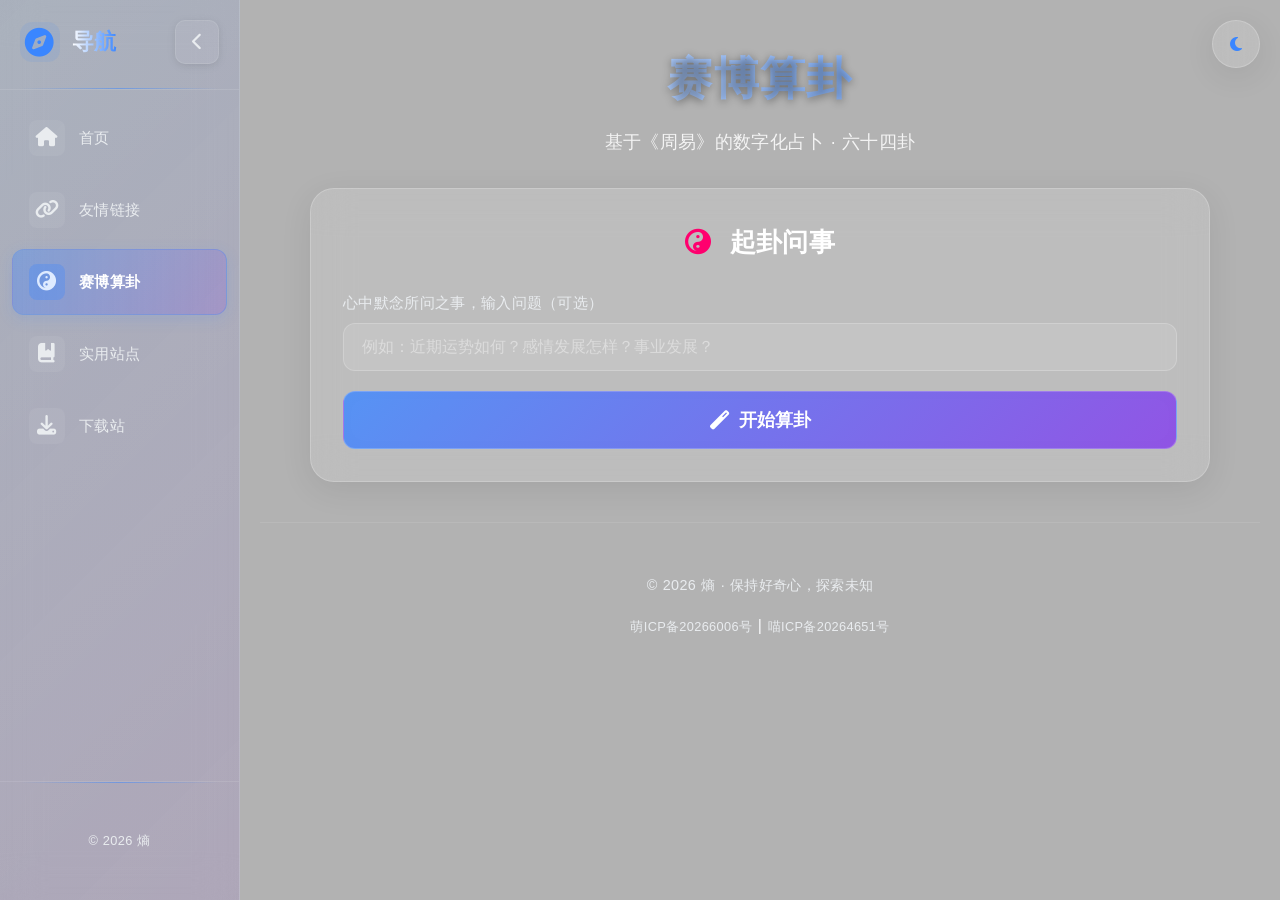
==== commit 987f26cc: "优化性能" ====
--- a/divination.html
+++ b/divination.html
@@ -1,709 +1,719 @@
-<!DOCTYPE html>
-<html lang="zh-CN">
-<head>
-    <meta charset="UTF-8">
-    <meta name="viewport" content="width=device-width, initial-scale=1.0">
-    <title>赛博算卦 | 熵的个人主页 - 科技与玄学的碰撞</title>
-    <meta name="description" content="欢迎来到熵的赛博算卦站！用代码和随机算法占上一卜。快来试试你的运势吧。">
-    <meta name="keywords" content="熵,赛博算卦,熵的小站,周易,六十四卦">
-    <meta name="author" content="熵">
-    <meta name="theme-color" content="#2563eb">
-    <link rel="icon" href="/img/head.webp">
-
-    <link rel="stylesheet" href="https://cdnjs.cloudflare.com/ajax/libs/font-awesome/6.4.0/css/all.min.css">
-    <link rel="stylesheet" href="/style.css">
-    
-    <!-- 统计代码 -->
-    <script charset="UTF-8" id="LA_COLLECT" src="//sdk.51.la/js-sdk-pro.min.js"></script>
-    <script>LA.init({id:"3OuXivrBfRfxJbLS",ck:"3OuXivrBfRfxJbLS",autoTrack:true,screenRecord:true})</script>
-    <style>
-        /* 算卦特有样式 */
-        .divination-wrapper {
-            max-width: 900px;
-            margin: 0 auto;
-        }
-
-        .gua-card {
-            background: var(--glass-bg);
-            backdrop-filter: blur(20px);
-            border: 1px solid var(--glass-border);
-            border-radius: 24px;
-            padding: 32px;
-            margin-bottom: 35px;
-            box-shadow: var(--shadow);
-            transition: var(--trans);
-        }
-
-        .gua-card:hover {
-            transform: translateY(-6px);
-            box-shadow: 0 16px 48px rgba(0, 0, 0, 0.2);
-        }
-
-        .gua-title {
-            text-align: center;
-            font-size: 1.6rem;
-            color: #fff;
-            margin-bottom: 25px;
-        }
-
-        .gua-title i {
-            color: var(--accent);
-            margin-right: 10px;
-        }
-
-        .question-box {
-            margin-bottom: 20px;
-        }
-
-        .question-box label {
-            display: block;
-            color: var(--text-sub);
-            margin-bottom: 8px;
-            font-size: 0.95rem;
-        }
-
-        .question-box input {
-            width: 100%;
-            padding: 14px 18px;
-            border: 1px solid var(--glass-border);
-            border-radius: 12px;
-            background: rgba(255,255,255,0.1);
-            color: #fff;
-            font-size: 1rem;
-            transition: var(--trans);
-        }
-
-        .question-box input:focus {
-            outline: none;
-            border-color: var(--primary);
-            background: rgba(255,255,255,0.15);
-        }
-
-        .question-box input::placeholder {
-            color: rgba(255,255,255,0.4);
-        }
-
-        .start-btn {
-            width: 100%;
-            padding: 16px;
-            border: none;
-            border-radius: 12px;
-            background: linear-gradient(135deg, rgba(58,134,255,0.8), rgba(131,56,236,0.8));
-            backdrop-filter: blur(10px);
-            border: 1px solid rgba(255,255,255,0.2);
-            color: #fff;
-            font-size: 1.1rem;
-            font-weight: 600;
-            cursor: pointer;
-            transition: var(--trans);
-            display: flex;
-            align-items: center;
-            justify-content: center;
-            gap: 10px;
-        }
-
-        .start-btn:hover:not(:disabled) {
-            transform: translateY(-2px);
-            box-shadow: 0 12px 40px rgba(58,134,255,0.4);
-            border-color: rgba(255,255,255,0.3);
-        }
-
-        .start-btn:disabled {
-            opacity: 0.6;
-            cursor: wait;
-        }
-
-        .start-btn i {
-            font-size: 1.2rem;
-        }
-
-        .loading-box {
-            display: none;
-            text-align: center;
-            padding: 50px 20px;
-        }
-
-        .spinner {
-            width: 50px;
-            height: 50px;
-            border: 3px solid rgba(255,255,255,0.1);
-            border-top-color: var(--primary);
-            border-radius: 50%;
-            animation: spin 1s linear infinite;
-            margin: 0 auto 20px;
-        }
-
-        @keyframes spin {
-            to { transform: rotate(360deg); }
-        }
-
-        .result-box {
-            display: none;
-            animation: fadeIn 0.5s ease;
-        }
-
-        @keyframes fadeIn {
-            from { opacity: 0; transform: translateY(20px); }
-            to { opacity: 1; transform: translateY(0); }
-        }
-
-        /* 卦象展示区域 */
-        .gua-overview {
-            display: grid;
-            grid-template-columns: 1fr auto 1fr;
-            gap: 20px;
-            align-items: center;
-            margin: 30px 0;
-            padding: 20px;
-            background: rgba(255,255,255,0.05);
-            border-radius: 16px;
-        }
-
-        .gua-item {
-            text-align: center;
-            padding: 20px;
-            background: rgba(255,255,255,0.05);
-            border-radius: 16px;
-            min-width: 120px;
-        }
-
-        .gua-char {
-            font-size: 4rem;
-            color: #fff;
-            text-shadow: 0 0 20px rgba(58,134,255,0.5);
-            margin-bottom: 10px;
-            line-height: 1;
-        }
-
-        .gua-name {
-            font-size: 1.4rem;
-            color: var(--primary);
-            font-weight: 600;
-        }
-
-        .gua-label {
-            font-size: 0.85rem;
-            color: var(--text-sub);
-            margin-top: 5px;
-        }
-
-        .gua-divider {
-            color: var(--primary);
-            font-size: 2rem;
-            text-align: center;
-        }
-
-        /* 完整卦名区域 */
-        .full-gua-header {
-            text-align: center;
-            margin: 25px 0;
-            padding: 20px;
-            background: linear-gradient(135deg, rgba(58,134,255,0.1), rgba(131,56,236,0.1));
-            border-radius: 16px;
-            border: 1px solid rgba(255,255,255,0.1);
-        }
-
-        .full-gua-name {
-            font-size: 2.2rem;
-            color: #fff;
-            margin-bottom: 8px;
-            font-weight: 700;
-        }
-
-        .full-gua-subtitle {
-            color: var(--text-sub);
-            font-size: 1rem;
-        }
-
-        /* 详细信息区域 */
-        .gua-details {
-            margin-top: 25px;
-        }
-
-        .detail-section {
-            margin-bottom: 20px;
-            padding: 20px;
-            background: rgba(255,255,255,0.03);
-            border-radius: 12px;
-            border-left: 3px solid var(--primary);
-        }
-
-        .detail-title {
-            color: var(--primary);
-            font-size: 1.1rem;
-            font-weight: 600;
-            margin-bottom: 10px;
-            display: flex;
-            align-items: center;
-            gap: 8px;
-        }
-
-        .detail-content {
-            color: var(--text-sub);
-            line-height: 1.8;
-            font-size: 0.95rem;
-        }
-
-        .detail-content.gua-ci {
-            font-size: 1.1rem;
-            color: #fff;
-            font-weight: 500;
-        }
-
-        /* 动爻区域 */
-        .yao-section {
-            margin: 25px 0;
-            padding: 20px;
-            background: rgba(255,0,110,0.1);
-            border-radius: 16px;
-            border: 1px solid rgba(255,0,110,0.2);
-        }
-
-        .yao-header {
-            display: flex;
-            justify-content: space-between;
-            align-items: center;
-            margin-bottom: 15px;
-        }
-
-        .yao-title {
-            color: var(--accent);
-            font-size: 1.3rem;
-            font-weight: 700;
-        }
-
-        .yao-number {
-            background: var(--accent);
-            color: #fff;
-            padding: 4px 12px;
-            border-radius: 20px;
-            font-size: 0.9rem;
-        }
-
-        .yao-text {
-            color: #fff;
-            font-size: 1rem;
-            line-height: 1.8;
-            margin-bottom: 10px;
-        }
-
-        .yao-advice {
-            color: var(--text-sub);
-            font-size: 0.9rem;
-            padding: 10px;
-            background: rgba(255,255,255,0.05);
-            border-radius: 8px;
-        }
-
-        /* 综合解读 */
-        .interpretation-section {
-            margin-top: 25px;
-            padding: 25px;
-            background: rgba(0,0,0,0.2);
-            border-radius: 16px;
-        }
-
-        .interpretation-section h4 {
-            color: var(--primary);
-            margin: 20px 0 10px 0;
-            font-size: 1.1rem;
-            border-bottom: 1px solid rgba(255,255,255,0.1);
-            padding-bottom: 8px;
-        }
-
-        .interpretation-section h4:first-child {
-            margin-top: 0;
-        }
-
-        .interpretation-section p {
-            color: var(--text-sub);
-            line-height: 1.8;
-            margin-bottom: 10px;
-        }
-
-        .interpretation-section strong {
-            color: #fff;
-        }
-
-        /* 六爻展示 */
-        .yao-list {
-            margin-top: 20px;
-        }
-
-        .yao-item {
-            display: flex;
-            gap: 15px;
-            padding: 12px;
-            margin-bottom: 8px;
-            background: rgba(255,255,255,0.03);
-            border-radius: 8px;
-            align-items: flex-start;
-        }
-
-        .yao-item.active {
-            background: rgba(255,0,110,0.15);
-            border: 1px solid rgba(255,0,110,0.3);
-        }
-
-        .yao-index {
-            min-width: 50px;
-            color: var(--primary);
-            font-weight: 600;
-            font-size: 0.9rem;
-        }
-
-        .yao-content {
-            flex: 1;
-            color: var(--text-sub);
-            font-size: 0.9rem;
-            line-height: 1.6;
-        }
-
-        .yao-item.active .yao-content {
-            color: #fff;
-        }
-
-        @media (max-width: 600px) {
-            .gua-overview {
-                grid-template-columns: 1fr;
-                gap: 15px;
-            }
-            .gua-divider {
-                transform: rotate(90deg);
-            }
-            .gua-char {
-                font-size: 3rem;
-            }
-            .full-gua-name {
-                font-size: 1.8rem;
-            }
-            .detail-section {
-                padding: 15px;
-            }
-        }
-    </style>
-
-</head>
-<body>
-    <!-- 移动端菜单 -->
-    <div class="mobile-menu">
-        <div class="menu-toggle" id="menuToggle">
-            <span></span>
-            <span></span>
-            <span></span>
-        </div>
-        <div class="menu-dropdown" id="menuDropdown">
-            <a href="/index.html" class="menu-item" target="_self">
-                <i class="fas fa-home"></i>
-                <span>返回首页</span>
-            </a>
-            <a href="/friends.html" class="menu-item" target="_self">
-                <i class="fas fa-link"></i>
-                <span>友情链接</span>
-            </a>
-            <a href="/divination.html" class="menu-item" target="_self">
-                <i class="fas fa-yin-yang"></i>
-                <span>赛博算卦</span>
-            </a>
-            <a href="/websites.html" class="menu-item" target="_self">
-                <i class="fa-solid fa-book-bookmark"></i>
-                <span>实用站点</span>
-            </a>
-            <a href="/downloads.html" class="menu-item" target="_self">
-                <i class="fas fa-download"></i>
-                <span>下载站</span>
-            </a>
-        </div>
-    </div>
-    
-    <!-- 电脑端左侧固定菜单 -->
-    <aside class="sidebar" id="sidebar">
-        <div class="sidebar-inner">
-            <div class="sidebar-header">
-                <div class="sidebar-brand">
-                    <i class="fas fa-compass"></i>
-                    <span class="brand-text">导航</span>
-                </div>
-                <button class="sidebar-toggle" id="sidebarToggle" title="收起菜单">
-                    <i class="fas fa-chevron-left"></i>
-                </button>
-            </div>
-            
-            <nav class="sidebar-nav">
-                <a href="/index.html" class="nav-link">
-                    <div class="nav-icon"><i class="fas fa-home"></i></div>
-                    <span class="nav-text">首页</span>
-                </a>
-                <a href="/friends.html" class="nav-link">
-                    <div class="nav-icon"><i class="fas fa-link"></i></div>
-                    <span class="nav-text">友情链接</span>
-                </a>
-                <a href="/divination.html" class="nav-link active">
-                    <div class="nav-icon"><i class="fas fa-yin-yang"></i></div>
-                    <span class="nav-text">赛博算卦</span>
-                </a>
-                <a href="/websites.html" class="nav-link">
-                    <div class="nav-icon"><i class="fa-solid fa-book-bookmark"></i></div>
-                    <span class="nav-text">实用站点</span>
-                </a>
-                <a href="/downloads.html" class="nav-link">
-                    <div class="nav-icon"><i class="fas fa-download"></i></div>
-                    <span class="nav-text">下载站</span>
-                </a>
-            </nav>
-            
-            <div class="sidebar-footer">
-                <div class="footer-line"></div>
-                <p class="footer-text">© 2026 熵</p>
-            </div>
-        </div>
-    </aside>
-    
-    <div class="sidebar-overlay" id="sidebarOverlay"></div>
-
-    <div class="theme-switcher" id="themeSwitcher" title="切换主题">
-        <i class="fas fa-moon"></i>
-    </div>
-
-    <main class="main-content">
-        <div class="container">
-        <div class="header" style="margin-bottom: 30px;">
-            <h1>赛博算卦</h1>
-            <p>基于《周易》的数字化占卜 · 六十四卦</p>
-        </div>
-
-        <div class="divination-wrapper">
-            <!-- 输入区域 -->
-            <div class="gua-card">
-                <h2 class="gua-title">
-                    <i class="fas fa-yin-yang"></i>
-                    起卦问事
-                </h2>
-                <div class="question-box">
-                    <label for="questionInput">心中默念所问之事，输入问题（可选）</label>
-                    <input type="text" id="questionInput" placeholder="例如：近期运势如何？感情发展怎样？事业发展？">
-                </div>
-                <button class="start-btn" id="startBtn">
-                    <i class="fas fa-magic"></i> 开始算卦
-                </button>
-            </div>
-
-            <!-- 加载动画 -->
-            <div class="gua-card loading-box" id="loadingBox">
-                <div class="spinner"></div>
-                <p style="color: var(--text-sub);">正在推演卦象，请静心等待...</p>
-            </div>
-
-            <!-- 结果展示 -->
-            <div class="gua-card result-box" id="resultBox">
-                <h3 style="text-align: center; color: #fff; margin-bottom: 20px;">
-                    <i class="fas fa-scroll" style="color: var(--primary);"></i> 卦象结果
-                </h3>
-
-                <!-- 卦象概览 -->
-                <div class="gua-overview">
-                    <div class="gua-item">
-                        <div class="gua-char" id="upChar">☰</div>
-                        <div class="gua-name" id="upName">乾</div>
-                        <div class="gua-label">上卦（外卦）</div>
-                    </div>
-                    <div class="gua-divider">
-                        <i class="fas fa-arrows-alt-v"></i>
-                    </div>
-                    <div class="gua-item">
-                        <div class="gua-char" id="downChar">☰</div>
-                        <div class="gua-name" id="downName">乾</div>
-                        <div class="gua-label">下卦（内卦）</div>
-                    </div>
-                </div>
-
-                <!-- 完整卦名 -->
-                <div class="full-gua-header">
-                    <div class="full-gua-name" id="fullGuaName">乾为天</div>
-                    <div class="full-gua-subtitle" id="guaSubtitle">天行健，君子以自强不息</div>
-                </div>
-
-                <!-- 卦辞象曰等详细信息 -->
-                <div class="gua-details">
-                    <div class="detail-section">
-                        <div class="detail-title">
-                            <i class="fas fa-scroll"></i> 卦辞
-                        </div>
-                        <div class="detail-content gua-ci" id="guaCi">元亨利贞。</div>
-                    </div>
-
-                    <div class="detail-section">
-                        <div class="detail-title">
-                            <i class="fas fa-mountain"></i> 象曰
-                        </div>
-                        <div class="detail-content" id="xiangYue">天行健，君子以自强不息。</div>
-                    </div>
-
-                    <div class="detail-section" id="tuanSection" style="display: none;">
-                        <div class="detail-title">
-                            <i class="fas fa-book"></i> 彖曰
-                        </div>
-                        <div class="detail-content" id="tuanYue"></div>
-                    </div>
-
-                    <div class="detail-section">
-                        <div class="detail-title">
-                            <i class="fas fa-info-circle"></i> 卦意详解
-                        </div>
-                        <div class="detail-content" id="guaDesc"></div>
-                    </div>
-                </div>
-
-                <!-- 动爻信息 -->
-                <div class="yao-section">
-                    <div class="yao-header">
-                        <div class="yao-title"><i class="fas fa-bolt"></i> 动爻</div>
-                        <div class="yao-number" id="yaoNumber">初爻</div>
-                    </div>
-                    <div class="yao-text" id="yaoText">潜龙勿用。</div>
-                    <div class="yao-advice" id="yaoAdvice">建议：时机未到，当韬光养晦。</div>
-                </div>
-
-                <!-- 六爻列表 -->
-                <div class="yao-list" id="yaoList">
-                    <!-- 动态生成 -->
-                </div>
-
-                <!-- 综合解读 -->
-                <div class="interpretation-section" id="interpretation">
-                    <!-- 动态生成 -->
-                </div>
-            </div>
-        </div>
-    </div>
-</div>
-
-<footer class="footer">
-    <div class="footer-text">
-        <p>© 2026 熵 · 保持好奇心，探索未知</p>
-    </div>
-    <div class="icp-container">
-        <a class="icp-link" href="https://icp.gov.moe/?keyword=20266006" target="_blank">萌ICP备20266006号</a> | 
-        <a class="icp-link" href="https://icp.hentioe.dev/sites/20264651" target="_blank">喵ICP备20264651号</a>
-    </div>
-</footer>
-</div>
-</main>
-
-    <script src="/main.js"></script>
-    <script src="/data/divination-config.js"></script>
-    <script>
-        // 当前卦象数据
-        let currentGua = null;
-
-        // 开始算卦
-        const startBtn = document.getElementById('startBtn');
-        const loadingBox = document.getElementById('loadingBox');
-        const resultBox = document.getElementById('resultBox');
-        const questionInput = document.getElementById('questionInput');
-
-        startBtn.addEventListener('click', () => {
-            const question = questionInput.value.trim();
-
-            startBtn.disabled = true;
-            loadingBox.style.display = 'block';
-            resultBox.style.display = 'none';
-
-            // 模拟推演过程
-            setTimeout(() => {
-                performDivination(question);
-                loadingBox.style.display = 'none';
-                resultBox.style.display = 'block';
-                startBtn.disabled = false;
-
-                // 滚动到结果区域
-                resultBox.scrollIntoView({ behavior: 'smooth', block: 'start' });
-            }, 2000);
-        });
-
-        // 执行算卦
-        function performDivination(question) {
-            // 生成随机卦象（模拟铜钱摇卦）
-            const upIndex = Math.floor(Math.random() * 8);
-            const downIndex = Math.floor(Math.random() * 8);
-            const yaoIndex = Math.floor(Math.random() * 6);
-
-            const upBagua = guaData.getBaguaByIndex(upIndex);
-            const downBagua = guaData.getBaguaByIndex(downIndex);
-
-            const guaKey = upBagua.key + downBagua.key;
-            const fullGua = guaData.getFullGua(upBagua.key, downBagua.key);
-            const yaoInfo = guaData.getYaoInterpretation(guaKey, yaoIndex);
-
-            currentGua = {
-                up: upBagua,
-                down: downBagua,
-                full: fullGua,
-                yaoIndex: yaoIndex,
-                yaoName: ['初爻', '二爻', '三爻', '四爻', '五爻', '上爻'][yaoIndex],
-                yaoInfo: yaoInfo,
-                question: question,
-                time: new Date().toLocaleString()
-            };
-
-            // 更新UI
-            document.getElementById('upChar').textContent = upBagua.char;
-            document.getElementById('upName').textContent = upBagua.name;
-            document.getElementById('downChar').textContent = downBagua.char;
-            document.getElementById('downName').textContent = downBagua.name;
-            document.getElementById('fullGuaName').textContent = fullGua.name;
-            document.getElementById('guaSubtitle').textContent = upBagua.nature + '上' + downBagua.nature + '下';
-
-            document.getElementById('guaCi').textContent = fullGua.guaCi;
-            document.getElementById('xiangYue').textContent = fullGua.xiangYue || upBagua.desc;
-            document.getElementById('guaDesc').textContent = fullGua.desc;
-
-            // 显示彖曰（如果有）
-            const tuanSection = document.getElementById('tuanSection');
-            if (fullGua.tuanYue) {
-                document.getElementById('tuanYue').textContent = fullGua.tuanYue;
-                tuanSection.style.display = 'block';
-            } else {
-                tuanSection.style.display = 'none';
-            }
-
-            // 更新动爻
-            document.getElementById('yaoNumber').textContent = currentGua.yaoName;
-            document.getElementById('yaoText').textContent = yaoInfo.text;
-            document.getElementById('yaoAdvice').textContent = '建议：' + yaoInfo.advice;
-
-            // 生成六爻列表
-            generateYaoList(fullGua.yaoCi, yaoIndex);
-
-            // 生成综合解读
-            const interpretation = guaData.getInterpretation(guaKey, yaoIndex, question);
-            document.getElementById('interpretation').innerHTML = interpretation;
-        }
-
-        // 生成六爻列表
-        function generateYaoList(yaoCiList, activeIndex) {
-            const yaoList = document.getElementById('yaoList');
-            yaoList.innerHTML = '';
-
-            const yaoNames = ['初爻', '二爻', '三爻', '四爻', '五爻', '上爻'];
-
-            yaoCiList.forEach((yao, index) => {
-                const yaoItem = document.createElement('div');
-                yaoItem.className = 'yao-item' + (index === activeIndex ? ' active' : '');
-                yaoItem.innerHTML = `
-                    <div class="yao-index">${yaoNames[index]}${index === activeIndex ? ' ⚡' : ''}</div>
-                    <div class="yao-content">${yao}</div>
-                `;
-                yaoList.appendChild(yaoItem);
-            });
-        }
-
-        // 回车键触发算卦
-        questionInput.addEventListener('keypress', (e) => {
-            if (e.key === 'Enter') {
-                startBtn.click();
-            }
-        });
-    </script>
-</body>
+<!DOCTYPE html>
+<html lang="zh-CN">
+<head>
+    <meta charset="UTF-8">
+    <meta name="viewport" content="width=device-width, initial-scale=1.0, viewport-fit=cover">
+    <title>赛博算卦 | 熵的个人主页 - 科技与玄学的碰撞</title>
+    <meta name="description" content="欢迎来到熵的赛博算卦站！用代码和随机算法占上一卜。快来试试你的运势吧。">
+    <meta name="keywords" content="熵,赛博算卦,熵的小站,周易,六十四卦">
+    <meta name="author" content="熵">
+    <meta name="theme-color" content="#2563eb">
+    <link rel="icon" href="/img/head.webp">
+
+    <!-- 预连接优化 -->
+    <link rel="preconnect" href="https://cdnjs.cloudflare.com">
+    <link rel="dns-prefetch" href="https://cdnjs.cloudflare.com">
+
+    <!-- 样式表：关键 CSS 同步，非关键 CSS 异步加载 -->
+    <link rel="preload" href="/style.css" as="style">
+    <link rel="stylesheet" href="/style.css">
+    <link rel="preload" href="https://cdnjs.cloudflare.com/ajax/libs/font-awesome/6.4.0/css/all.min.css" as="style" onload="this.onload=null;this.rel='stylesheet'">
+    <noscript><link rel="stylesheet" href="https://cdnjs.cloudflare.com/ajax/libs/font-awesome/6.4.0/css/all.min.css"></noscript>
+
+    <!-- 资源预加载 -->
+    <link rel="preload" href="/main.js" as="script">
+
+    <!-- 统计代码：异步加载，不阻塞渲染 -->
+    <script async charset="UTF-8" id="LA_COLLECT" src="//sdk.51.la/js-sdk-pro.min.js"></script>
+    <script>window.addEventListener('load',function(){if(typeof LA!=='undefined'){LA.init({id:"3OuXivrBfRfxJbLS",ck:"3OuXivrBfRfxJbLS",autoTrack:true,screenRecord:true});}});</script>
+    <style>
+        /* 算卦特有样式 */
+        .divination-wrapper {
+            max-width: 900px;
+            margin: 0 auto;
+        }
+
+        .gua-card {
+            background: var(--glass-bg);
+            backdrop-filter: blur(20px);
+            border: 1px solid var(--glass-border);
+            border-radius: 24px;
+            padding: 32px;
+            margin-bottom: 35px;
+            box-shadow: var(--shadow);
+            transition: var(--trans);
+        }
+
+        .gua-card:hover {
+            transform: translateY(-6px);
+            box-shadow: 0 16px 48px rgba(0, 0, 0, 0.2);
+        }
+
+        .gua-title {
+            text-align: center;
+            font-size: 1.6rem;
+            color: #fff;
+            margin-bottom: 25px;
+        }
+
+        .gua-title i {
+            color: var(--accent);
+            margin-right: 10px;
+        }
+
+        .question-box {
+            margin-bottom: 20px;
+        }
+
+        .question-box label {
+            display: block;
+            color: var(--text-sub);
+            margin-bottom: 8px;
+            font-size: 0.95rem;
+        }
+
+        .question-box input {
+            width: 100%;
+            padding: 14px 18px;
+            border: 1px solid var(--glass-border);
+            border-radius: 12px;
+            background: rgba(255,255,255,0.1);
+            color: #fff;
+            font-size: 1rem;
+            transition: var(--trans);
+        }
+
+        .question-box input:focus {
+            outline: none;
+            border-color: var(--primary);
+            background: rgba(255,255,255,0.15);
+        }
+
+        .question-box input::placeholder {
+            color: rgba(255,255,255,0.4);
+        }
+
+        .start-btn {
+            width: 100%;
+            padding: 16px;
+            border: none;
+            border-radius: 12px;
+            background: linear-gradient(135deg, rgba(58,134,255,0.8), rgba(131,56,236,0.8));
+            backdrop-filter: blur(10px);
+            border: 1px solid rgba(255,255,255,0.2);
+            color: #fff;
+            font-size: 1.1rem;
+            font-weight: 600;
+            cursor: pointer;
+            transition: var(--trans);
+            display: flex;
+            align-items: center;
+            justify-content: center;
+            gap: 10px;
+        }
+
+        .start-btn:hover:not(:disabled) {
+            transform: translateY(-2px);
+            box-shadow: 0 12px 40px rgba(58,134,255,0.4);
+            border-color: rgba(255,255,255,0.3);
+        }
+
+        .start-btn:disabled {
+            opacity: 0.6;
+            cursor: wait;
+        }
+
+        .start-btn i {
+            font-size: 1.2rem;
+        }
+
+        .loading-box {
+            display: none;
+            text-align: center;
+            padding: 50px 20px;
+        }
+
+        .spinner {
+            width: 50px;
+            height: 50px;
+            border: 3px solid rgba(255,255,255,0.1);
+            border-top-color: var(--primary);
+            border-radius: 50%;
+            animation: spin 1s linear infinite;
+            margin: 0 auto 20px;
+        }
+
+        @keyframes spin {
+            to { transform: rotate(360deg); }
+        }
+
+        .result-box {
+            display: none;
+            animation: fadeIn 0.5s ease;
+        }
+
+        @keyframes fadeIn {
+            from { opacity: 0; transform: translateY(20px); }
+            to { opacity: 1; transform: translateY(0); }
+        }
+
+        /* 卦象展示区域 */
+        .gua-overview {
+            display: grid;
+            grid-template-columns: 1fr auto 1fr;
+            gap: 20px;
+            align-items: center;
+            margin: 30px 0;
+            padding: 20px;
+            background: rgba(255,255,255,0.05);
+            border-radius: 16px;
+        }
+
+        .gua-item {
+            text-align: center;
+            padding: 20px;
+            background: rgba(255,255,255,0.05);
+            border-radius: 16px;
+            min-width: 120px;
+        }
+
+        .gua-char {
+            font-size: 4rem;
+            color: #fff;
+            text-shadow: 0 0 20px rgba(58,134,255,0.5);
+            margin-bottom: 10px;
+            line-height: 1;
+        }
+
+        .gua-name {
+            font-size: 1.4rem;
+            color: var(--primary);
+            font-weight: 600;
+        }
+
+        .gua-label {
+            font-size: 0.85rem;
+            color: var(--text-sub);
+            margin-top: 5px;
+        }
+
+        .gua-divider {
+            color: var(--primary);
+            font-size: 2rem;
+            text-align: center;
+        }
+
+        /* 完整卦名区域 */
+        .full-gua-header {
+            text-align: center;
+            margin: 25px 0;
+            padding: 20px;
+            background: linear-gradient(135deg, rgba(58,134,255,0.1), rgba(131,56,236,0.1));
+            border-radius: 16px;
+            border: 1px solid rgba(255,255,255,0.1);
+        }
+
+        .full-gua-name {
+            font-size: 2.2rem;
+            color: #fff;
+            margin-bottom: 8px;
+            font-weight: 700;
+        }
+
+        .full-gua-subtitle {
+            color: var(--text-sub);
+            font-size: 1rem;
+        }
+
+        /* 详细信息区域 */
+        .gua-details {
+            margin-top: 25px;
+        }
+
+        .detail-section {
+            margin-bottom: 20px;
+            padding: 20px;
+            background: rgba(255,255,255,0.03);
+            border-radius: 12px;
+            border-left: 3px solid var(--primary);
+        }
+
+        .detail-title {
+            color: var(--primary);
+            font-size: 1.1rem;
+            font-weight: 600;
+            margin-bottom: 10px;
+            display: flex;
+            align-items: center;
+            gap: 8px;
+        }
+
+        .detail-content {
+            color: var(--text-sub);
+            line-height: 1.8;
+            font-size: 0.95rem;
+        }
+
+        .detail-content.gua-ci {
+            font-size: 1.1rem;
+            color: #fff;
+            font-weight: 500;
+        }
+
+        /* 动爻区域 */
+        .yao-section {
+            margin: 25px 0;
+            padding: 20px;
+            background: rgba(255,0,110,0.1);
+            border-radius: 16px;
+            border: 1px solid rgba(255,0,110,0.2);
+        }
+
+        .yao-header {
+            display: flex;
+            justify-content: space-between;
+            align-items: center;
+            margin-bottom: 15px;
+        }
+
+        .yao-title {
+            color: var(--accent);
+            font-size: 1.3rem;
+            font-weight: 700;
+        }
+
+        .yao-number {
+            background: var(--accent);
+            color: #fff;
+            padding: 4px 12px;
+            border-radius: 20px;
+            font-size: 0.9rem;
+        }
+
+        .yao-text {
+            color: #fff;
+            font-size: 1rem;
+            line-height: 1.8;
+            margin-bottom: 10px;
+        }
+
+        .yao-advice {
+            color: var(--text-sub);
+            font-size: 0.9rem;
+            padding: 10px;
+            background: rgba(255,255,255,0.05);
+            border-radius: 8px;
+        }
+
+        /* 综合解读 */
+        .interpretation-section {
+            margin-top: 25px;
+            padding: 25px;
+            background: rgba(0,0,0,0.2);
+            border-radius: 16px;
+        }
+
+        .interpretation-section h4 {
+            color: var(--primary);
+            margin: 20px 0 10px 0;
+            font-size: 1.1rem;
+            border-bottom: 1px solid rgba(255,255,255,0.1);
+            padding-bottom: 8px;
+        }
+
+        .interpretation-section h4:first-child {
+            margin-top: 0;
+        }
+
+        .interpretation-section p {
+            color: var(--text-sub);
+            line-height: 1.8;
+            margin-bottom: 10px;
+        }
+
+        .interpretation-section strong {
+            color: #fff;
+        }
+
+        /* 六爻展示 */
+        .yao-list {
+            margin-top: 20px;
+        }
+
+        .yao-item {
+            display: flex;
+            gap: 15px;
+            padding: 12px;
+            margin-bottom: 8px;
+            background: rgba(255,255,255,0.03);
+            border-radius: 8px;
+            align-items: flex-start;
+        }
+
+        .yao-item.active {
+            background: rgba(255,0,110,0.15);
+            border: 1px solid rgba(255,0,110,0.3);
+        }
+
+        .yao-index {
+            min-width: 50px;
+            color: var(--primary);
+            font-weight: 600;
+            font-size: 0.9rem;
+        }
+
+        .yao-content {
+            flex: 1;
+            color: var(--text-sub);
+            font-size: 0.9rem;
+            line-height: 1.6;
+        }
+
+        .yao-item.active .yao-content {
+            color: #fff;
+        }
+
+        @media (max-width: 600px) {
+            .gua-overview {
+                grid-template-columns: 1fr;
+                gap: 15px;
+            }
+            .gua-divider {
+                transform: rotate(90deg);
+            }
+            .gua-char {
+                font-size: 3rem;
+            }
+            .full-gua-name {
+                font-size: 1.8rem;
+            }
+            .detail-section {
+                padding: 15px;
+            }
+        }
+    </style>
+
+</head>
+<body>
+    <!-- 移动端菜单 -->
+    <div class="mobile-menu">
+        <div class="menu-toggle" id="menuToggle">
+            <span></span>
+            <span></span>
+            <span></span>
+        </div>
+        <div class="menu-dropdown" id="menuDropdown">
+            <a href="/index.html" class="menu-item" target="_self">
+                <i class="fas fa-home"></i>
+                <span>返回首页</span>
+            </a>
+            <a href="/friends.html" class="menu-item" target="_self">
+                <i class="fas fa-link"></i>
+                <span>友情链接</span>
+            </a>
+            <a href="/divination.html" class="menu-item" target="_self">
+                <i class="fas fa-yin-yang"></i>
+                <span>赛博算卦</span>
+            </a>
+            <a href="/websites.html" class="menu-item" target="_self">
+                <i class="fa-solid fa-book-bookmark"></i>
+                <span>实用站点</span>
+            </a>
+            <a href="/downloads.html" class="menu-item" target="_self">
+                <i class="fas fa-download"></i>
+                <span>下载站</span>
+            </a>
+        </div>
+    </div>
+    
+    <!-- 电脑端左侧固定菜单 -->
+    <aside class="sidebar" id="sidebar">
+        <div class="sidebar-inner">
+            <div class="sidebar-header">
+                <div class="sidebar-brand">
+                    <i class="fas fa-compass"></i>
+                    <span class="brand-text">导航</span>
+                </div>
+                <button class="sidebar-toggle" id="sidebarToggle" title="收起菜单">
+                    <i class="fas fa-chevron-left"></i>
+                </button>
+            </div>
+            
+            <nav class="sidebar-nav">
+                <a href="/index.html" class="nav-link">
+                    <div class="nav-icon"><i class="fas fa-home"></i></div>
+                    <span class="nav-text">首页</span>
+                </a>
+                <a href="/friends.html" class="nav-link">
+                    <div class="nav-icon"><i class="fas fa-link"></i></div>
+                    <span class="nav-text">友情链接</span>
+                </a>
+                <a href="/divination.html" class="nav-link active">
+                    <div class="nav-icon"><i class="fas fa-yin-yang"></i></div>
+                    <span class="nav-text">赛博算卦</span>
+                </a>
+                <a href="/websites.html" class="nav-link">
+                    <div class="nav-icon"><i class="fa-solid fa-book-bookmark"></i></div>
+                    <span class="nav-text">实用站点</span>
+                </a>
+                <a href="/downloads.html" class="nav-link">
+                    <div class="nav-icon"><i class="fas fa-download"></i></div>
+                    <span class="nav-text">下载站</span>
+                </a>
+            </nav>
+            
+            <div class="sidebar-footer">
+                <div class="footer-line"></div>
+                <p class="footer-text">© 2026 熵</p>
+            </div>
+        </div>
+    </aside>
+    
+    <div class="sidebar-overlay" id="sidebarOverlay"></div>
+
+    <div class="theme-switcher" id="themeSwitcher" title="切换主题">
+        <i class="fas fa-moon"></i>
+    </div>
+
+    <main class="main-content">
+        <div class="container">
+        <div class="header" style="margin-bottom: 30px;">
+            <h1>赛博算卦</h1>
+            <p>基于《周易》的数字化占卜 · 六十四卦</p>
+        </div>
+
+        <div class="divination-wrapper">
+            <!-- 输入区域 -->
+            <div class="gua-card">
+                <h2 class="gua-title">
+                    <i class="fas fa-yin-yang"></i>
+                    起卦问事
+                </h2>
+                <div class="question-box">
+                    <label for="questionInput">心中默念所问之事，输入问题（可选）</label>
+                    <input type="text" id="questionInput" placeholder="例如：近期运势如何？感情发展怎样？事业发展？">
+                </div>
+                <button class="start-btn" id="startBtn">
+                    <i class="fas fa-magic"></i> 开始算卦
+                </button>
+            </div>
+
+            <!-- 加载动画 -->
+            <div class="gua-card loading-box" id="loadingBox">
+                <div class="spinner"></div>
+                <p style="color: var(--text-sub);">正在推演卦象，请静心等待...</p>
+            </div>
+
+            <!-- 结果展示 -->
+            <div class="gua-card result-box" id="resultBox">
+                <h3 style="text-align: center; color: #fff; margin-bottom: 20px;">
+                    <i class="fas fa-scroll" style="color: var(--primary);"></i> 卦象结果
+                </h3>
+
+                <!-- 卦象概览 -->
+                <div class="gua-overview">
+                    <div class="gua-item">
+                        <div class="gua-char" id="upChar">☰</div>
+                        <div class="gua-name" id="upName">乾</div>
+                        <div class="gua-label">上卦（外卦）</div>
+                    </div>
+                    <div class="gua-divider">
+                        <i class="fas fa-arrows-alt-v"></i>
+                    </div>
+                    <div class="gua-item">
+                        <div class="gua-char" id="downChar">☰</div>
+                        <div class="gua-name" id="downName">乾</div>
+                        <div class="gua-label">下卦（内卦）</div>
+                    </div>
+                </div>
+
+                <!-- 完整卦名 -->
+                <div class="full-gua-header">
+                    <div class="full-gua-name" id="fullGuaName">乾为天</div>
+                    <div class="full-gua-subtitle" id="guaSubtitle">天行健，君子以自强不息</div>
+                </div>
+
+                <!-- 卦辞象曰等详细信息 -->
+                <div class="gua-details">
+                    <div class="detail-section">
+                        <div class="detail-title">
+                            <i class="fas fa-scroll"></i> 卦辞
+                        </div>
+                        <div class="detail-content gua-ci" id="guaCi">元亨利贞。</div>
+                    </div>
+
+                    <div class="detail-section">
+                        <div class="detail-title">
+                            <i class="fas fa-mountain"></i> 象曰
+                        </div>
+                        <div class="detail-content" id="xiangYue">天行健，君子以自强不息。</div>
+                    </div>
+
+                    <div class="detail-section" id="tuanSection" style="display: none;">
+                        <div class="detail-title">
+                            <i class="fas fa-book"></i> 彖曰
+                        </div>
+                        <div class="detail-content" id="tuanYue"></div>
+                    </div>
+
+                    <div class="detail-section">
+                        <div class="detail-title">
+                            <i class="fas fa-info-circle"></i> 卦意详解
+                        </div>
+                        <div class="detail-content" id="guaDesc"></div>
+                    </div>
+                </div>
+
+                <!-- 动爻信息 -->
+                <div class="yao-section">
+                    <div class="yao-header">
+                        <div class="yao-title"><i class="fas fa-bolt"></i> 动爻</div>
+                        <div class="yao-number" id="yaoNumber">初爻</div>
+                    </div>
+                    <div class="yao-text" id="yaoText">潜龙勿用。</div>
+                    <div class="yao-advice" id="yaoAdvice">建议：时机未到，当韬光养晦。</div>
+                </div>
+
+                <!-- 六爻列表 -->
+                <div class="yao-list" id="yaoList">
+                    <!-- 动态生成 -->
+                </div>
+
+                <!-- 综合解读 -->
+                <div class="interpretation-section" id="interpretation">
+                    <!-- 动态生成 -->
+                </div>
+            </div>
+        </div>
+    </div>
+</div>
+
+<footer class="footer">
+    <div class="footer-text">
+        <p>© 2026 熵 · 保持好奇心，探索未知</p>
+    </div>
+    <div class="icp-container">
+        <a class="icp-link" href="https://icp.gov.moe/?keyword=20266006" target="_blank">萌ICP备20266006号</a> | 
+        <a class="icp-link" href="https://icp.hentioe.dev/sites/20264651" target="_blank">喵ICP备20264651号</a>
+    </div>
+</footer>
+</div>
+</main>
+
+    <script src="/main.js"></script>
+    <script src="/data/divination-config.js"></script>
+    <script>
+        // 当前卦象数据
+        let currentGua = null;
+
+        // 开始算卦
+        const startBtn = document.getElementById('startBtn');
+        const loadingBox = document.getElementById('loadingBox');
+        const resultBox = document.getElementById('resultBox');
+        const questionInput = document.getElementById('questionInput');
+
+        startBtn.addEventListener('click', () => {
+            const question = questionInput.value.trim();
+
+            startBtn.disabled = true;
+            loadingBox.style.display = 'block';
+            resultBox.style.display = 'none';
+
+            // 模拟推演过程
+            setTimeout(() => {
+                performDivination(question);
+                loadingBox.style.display = 'none';
+                resultBox.style.display = 'block';
+                startBtn.disabled = false;
+
+                // 滚动到结果区域
+                resultBox.scrollIntoView({ behavior: 'smooth', block: 'start' });
+            }, 2000);
+        });
+
+        // 执行算卦
+        function performDivination(question) {
+            // 生成随机卦象（模拟铜钱摇卦）
+            const upIndex = Math.floor(Math.random() * 8);
+            const downIndex = Math.floor(Math.random() * 8);
+            const yaoIndex = Math.floor(Math.random() * 6);
+
+            const upBagua = guaData.getBaguaByIndex(upIndex);
+            const downBagua = guaData.getBaguaByIndex(downIndex);
+
+            const guaKey = upBagua.key + downBagua.key;
+            const fullGua = guaData.getFullGua(upBagua.key, downBagua.key);
+            const yaoInfo = guaData.getYaoInterpretation(guaKey, yaoIndex);
+
+            currentGua = {
+                up: upBagua,
+                down: downBagua,
+                full: fullGua,
+                yaoIndex: yaoIndex,
+                yaoName: ['初爻', '二爻', '三爻', '四爻', '五爻', '上爻'][yaoIndex],
+                yaoInfo: yaoInfo,
+                question: question,
+                time: new Date().toLocaleString()
+            };
+
+            // 更新UI
+            document.getElementById('upChar').textContent = upBagua.char;
+            document.getElementById('upName').textContent = upBagua.name;
+            document.getElementById('downChar').textContent = downBagua.char;
+            document.getElementById('downName').textContent = downBagua.name;
+            document.getElementById('fullGuaName').textContent = fullGua.name;
+            document.getElementById('guaSubtitle').textContent = upBagua.nature + '上' + downBagua.nature + '下';
+
+            document.getElementById('guaCi').textContent = fullGua.guaCi;
+            document.getElementById('xiangYue').textContent = fullGua.xiangYue || upBagua.desc;
+            document.getElementById('guaDesc').textContent = fullGua.desc;
+
+            // 显示彖曰（如果有）
+            const tuanSection = document.getElementById('tuanSection');
+            if (fullGua.tuanYue) {
+                document.getElementById('tuanYue').textContent = fullGua.tuanYue;
+                tuanSection.style.display = 'block';
+            } else {
+                tuanSection.style.display = 'none';
+            }
+
+            // 更新动爻
+            document.getElementById('yaoNumber').textContent = currentGua.yaoName;
+            document.getElementById('yaoText').textContent = yaoInfo.text;
+            document.getElementById('yaoAdvice').textContent = '建议：' + yaoInfo.advice;
+
+            // 生成六爻列表
+            generateYaoList(fullGua.yaoCi, yaoIndex);
+
+            // 生成综合解读
+            const interpretation = guaData.getInterpretation(guaKey, yaoIndex, question);
+            document.getElementById('interpretation').innerHTML = interpretation;
+        }
+
+        // 生成六爻列表
+        function generateYaoList(yaoCiList, activeIndex) {
+            const yaoList = document.getElementById('yaoList');
+            yaoList.innerHTML = '';
+
+            const yaoNames = ['初爻', '二爻', '三爻', '四爻', '五爻', '上爻'];
+
+            yaoCiList.forEach((yao, index) => {
+                const yaoItem = document.createElement('div');
+                yaoItem.className = 'yao-item' + (index === activeIndex ? ' active' : '');
+                yaoItem.innerHTML = `
+                    <div class="yao-index">${yaoNames[index]}${index === activeIndex ? ' ⚡' : ''}</div>
+                    <div class="yao-content">${yao}</div>
+                `;
+                yaoList.appendChild(yaoItem);
+            });
+        }
+
+        // 回车键触发算卦
+        questionInput.addEventListener('keypress', (e) => {
+            if (e.key === 'Enter') {
+                startBtn.click();
+            }
+        });
+    </script>
+</body>
 </html>
--- a/style.css
+++ b/style.css
@@ -1,4922 +1,5263 @@
-/* style.css */
-@font-face {
-    font-family: 'Digital-Play-Italic-St-1';
-    src: url('fonts/Digital-Play-Italic-St-1.ttf') format('truetype');
-    font-weight: normal;
-    font-style: normal;
-}
-
-@font-face {
-    font-family: 'faken';
-    src: url('fonts/faken.ttf') format('truetype');
-    font-weight: normal;
-    font-style: normal;
-}
-
-* {
-    margin: 0;
-    padding: 0;
-    box-sizing: border-box;
-    font-family: 'Inter', -apple-system, BlinkMacSystemFont, 'Segoe UI', 'Microsoft YaHei', sans-serif;
-}
-
-:root {
-    --primary: #3a86ff;
-    --secondary: #8338ec;
-    --accent: #ff006e;
-    --text-main: #f8f9fa;
-    --text-sub: #e9ecef;
-    --glass-bg: rgba(255, 255, 255, 0.15);
-    --glass-border: rgba(255, 255, 255, 0.2);
-    --shadow: 0 8px 32px rgba(0, 0, 0, 0.08);
-    --trans: all 0.3s ease;
-    --sidebar-width: 240px;
-    --sidebar-collapsed: 70px;
-    --gradient-primary: linear-gradient(135deg, #3a86ff, #8338ec);
-    --gradient-accent: linear-gradient(135deg, #ff006e, #3a86ff);
-    --gradient-bg: linear-gradient(135deg, rgba(58, 134, 255, 0.1), rgba(131, 56, 236, 0.1));
-}
-
-.dark-mode {
-    --primary: #4cc9f0;
-    --secondary: #4361ee;
-    --accent: #f72585;
-    --glass-bg: rgba(30, 30, 30, 0.4);
-    --glass-border: rgba(255, 255, 255, 0.1);
-    --shadow: 0 8px 32px rgba(0, 0, 0, 0.2);
-    --gradient-primary: linear-gradient(135deg, #4cc9f0, #4361ee);
-    --gradient-accent: linear-gradient(135deg, #f72585, #4cc9f0);
-    --gradient-bg: linear-gradient(135deg, rgba(76, 201, 240, 0.1), rgba(67, 97, 238, 0.1));
-}
-
-html {
-    scroll-behavior: smooth;
-}
-
-/* 文字淡入动画 */
-@keyframes fadeInUp {
-    from {
-        opacity: 0;
-        transform: translateY(20px);
-    }
-    to {
-        opacity: 1;
-        transform: translateY(0);
-    }
-}
-
-/* 基础样式：适用于所有设备 */
-body {
-    color: var(--text-main);
-    line-height: 1.7;
-    min-height: 100vh;
-    position: relative; /* 为伪元素提供参考 */
-    overflow-x: hidden;
-    letter-spacing: 0.02em;
-    word-spacing: 0.05em;
-
-    /* 将 cover 和 fixed 属性拆开写，避免重复 */
-    background-size: cover;
-    background-position: center;
-    background-attachment: fixed; /* 保留视差效果 */
-    background-repeat: no-repeat;
-}
-
-/* 应用淡入动画到主要文字元素 */
-.header h1,
-.header p,
-.card-title,
-.about p,
-.quote-text,
-.quote-author,
-.name,
-.title {
-    opacity: 0;
-    animation: fadeInUp 0.8s ease-out forwards;
-}
-
-/* 错开动画延迟 */
-.header h1 {
-    animation-delay: 0.2s;
-}
-
-.header p {
-    animation-delay: 0.4s;
-}
-
-.card-title {
-    animation-delay: 0.6s;
-}
-
-.about p {
-    animation-delay: 0.8s;
-}
-
-.quote-text {
-    animation-delay: 1s;
-}
-
-.quote-author {
-    animation-delay: 1.2s;
-}
-
-.name {
-    animation-delay: 0.3s;
-}
-
-.title {
-    animation-delay: 0.5s;
-}
-
-/* 默认（电脑端）背景图 */
-body {
-    background-image: url('https://www.nekt.qzz.io/img/bg-pc.webp');
-}
-
-/* 手机端：当屏幕宽度小于或等于 768px 时切换 */
-@media (max-width: 768px) {
-    body {
-        background-image: url('https://www.nekt.qzz.io/img/bg-mobile.webp');
-    }
-}
-
-body::after {
-    content: '';
-    position: fixed;
-    top: 0;
-    left: 0;
-    width: 100%;
-    height: 100%;
-    background: rgba(0, 0, 0, 0.3); /* 这里的透明度可以保持不变或微调 */
-    z-index: -2;
-}
-
-/* ========== 侧边栏（电脑端） ========== */
-.sidebar {
-    position: fixed;
-    left: 0;
-    top: 0;
-    height: 100vh;
-    width: var(--sidebar-width);
-    z-index: 1000;
-    transition: width 0.35s cubic-bezier(0.4, 0, 0.2, 1);
-    overflow: hidden;
-    backface-visibility: hidden;
-    will-change: width;
-    transform: translateZ(0);
-}
-
-.sidebar.no-transition {
-    transition: none !important;
-}
-
-.sidebar.collapsed {
-    width: var(--sidebar-collapsed);
-}
-
-.sidebar.collapsed .sidebar-header {
-    padding: 0 10px 15px;
-    justify-content: flex-end;
-}
-
-.sidebar.collapsed .sidebar-toggle {
-    margin-left: 0;
-    margin-right: 5px;
-}
-
-.sidebar.collapsed .sidebar-nav {
-    padding: 0 8px;
-    margin-top: 5px;
-}
-
-.sidebar.collapsed .nav-link {
-    justify-content: center;
-    padding: 12px 8px;
-    gap: 0;
-    width: 100%;
-    min-width: 50px;
-    margin-bottom: 4px;
-}
-
-.sidebar.collapsed .nav-icon {
-    margin: 0 auto;
-    width: 36px;
-    height: 36px;
-}
-
-.sidebar.collapsed .nav-link:hover {
-    transform: none;
-}
-
-.sidebar.collapsed .nav-link:hover .nav-icon {
-    transform: scale(1.1);
-}
-
-.sidebar.collapsed .sidebar-footer {
-    padding: 10px 4px;
-}
-
-.sidebar.collapsed .footer-text {
-    padding: 5px;
-    font-size: 0.7rem;
-}
-
-.sidebar-inner {
-    height: 100%;
-    background: var(--gradient-bg);
-    backdrop-filter: blur(20px) saturate(180%);
-    -webkit-backdrop-filter: blur(20px) saturate(180%);
-    -moz-backdrop-filter: blur(20px) saturate(180%);
-    -ms-backdrop-filter: blur(20px) saturate(180%);
-    border-right: 1px solid var(--glass-border);
-    display: -webkit-flex;
-    display: -moz-flex;
-    display: -ms-flex;
-    display: flex;
-    -webkit-flex-direction: column;
-    -moz-flex-direction: column;
-    -ms-flex-direction: column;
-    flex-direction: column;
-    padding: 20px 0;
-    position: relative;
-    overflow: hidden;
-    width: 100%;
-    box-sizing: border-box;
-}
-
-.sidebar-inner::before {
-    content: '';
-    position: absolute;
-    top: 0;
-    left: 0;
-    width: 100%;
-    height: 100%;
-    background: linear-gradient(135deg, rgba(255, 255, 255, 0.05), rgba(255, 255, 255, 0.02));
-    z-index: 0;
-}
-
-.sidebar.collapsed .sidebar-inner {
-    padding: 10px 0;
-}
-
-
-
-/* 头部区域 */
-.sidebar-header {
-    display: flex;
-    align-items: center;
-    justify-content: space-between;
-    padding: 0 20px 25px;
-    margin-bottom: 15px;
-    border-bottom: 1px solid rgba(255, 255, 255, 0.1);
-    position: relative;
-}
-
-.sidebar-header::after {
-    content: '';
-    position: absolute;
-    bottom: 0;
-    left: 20px;
-    right: 20px;
-    height: 1px;
-    background: linear-gradient(90deg, transparent, rgba(58, 134, 255, 0.5), transparent);
-}
-
-.sidebar-brand {
-    display: flex;
-    align-items: center;
-    gap: 12px;
-    overflow: hidden;
-    white-space: nowrap;
-    transition: all 0.3s ease;
-}
-
-.sidebar-brand:hover {
-    transform: translateY(-2px);
-}
-
-.sidebar-brand i {
-    font-size: 1.8rem;
-    color: var(--primary);
-    flex-shrink: 0;
-    width: 40px;
-    height: 40px;
-    display: flex;
-    align-items: center;
-    justify-content: center;
-    background: rgba(58, 134, 255, 0.1);
-    border-radius: 12px;
-    transition: all 0.3s ease;
-}
-
-.sidebar-brand:hover i {
-    transform: scale(1.1) rotate(10deg);
-    background: rgba(58, 134, 255, 0.2);
-    box-shadow: 0 4px 15px rgba(58, 134, 255, 0.3);
-}
-
-.brand-text {
-    font-size: 1.35rem;
-    font-weight: 700;
-    color: #fff;
-    opacity: 1;
-    transform: translateX(0);
-    transition: all 0.3s ease;
-    background: linear-gradient(90deg, #fff, var(--primary));
-    -webkit-background-clip: text;
-    -webkit-text-fill-color: transparent;
-    background-clip: text;
-}
-
-.sidebar.collapsed .brand-text {
-    opacity: 0;
-    transform: translateX(-20px);
-    width: 0;
-}
-
-.sidebar.collapsed .sidebar-brand i {
-    display: none;
-}
-
-/* 切换按钮 */
-.sidebar-toggle {
-    width: 36px;
-    height: 36px;
-    border: 1px solid rgba(255, 255, 255, 0.1);
-    background: rgba(255, 255, 255, 0.05);
-    border-radius: 10px;
-    color: var(--text-sub);
-    cursor: pointer;
-    display: flex;
-    align-items: center;
-    justify-content: center;
-    transition: all 0.3s ease;
-    flex-shrink: 0;
-    box-shadow: 0 2px 8px rgba(0, 0, 0, 0.1);
-}
-
-.sidebar-toggle:hover {
-    background: rgba(58, 134, 255, 0.2);
-    color: #fff;
-    border-color: rgba(58, 134, 255, 0.3);
-    transform: scale(1.1);
-    box-shadow: 0 4px 12px rgba(58, 134, 255, 0.3);
-}
-
-.sidebar-toggle i {
-    transition: transform 0.35s ease;
-    font-size: 1.1rem;
-}
-
-.sidebar.collapsed .sidebar-toggle i {
-    transform: rotate(180deg);
-}
-
-/* 导航区域 */
-.sidebar-nav {
-    flex: 1;
-    display: flex;
-    flex-direction: column;
-    gap: 6px;
-    padding: 0 12px;
-    overflow-y: auto;
-    overflow-x: hidden;
-}
-
-.nav-link {
-    display: flex;
-    align-items: center;
-    gap: 14px;
-    padding: 14px 16px;
-    border-radius: 12px;
-    color: var(--text-sub);
-    text-decoration: none;
-    transition: all 0.3s cubic-bezier(0.4, 0, 0.2, 1);
-    position: relative;
-    overflow: hidden;
-    white-space: nowrap;
-    border: 1px solid transparent;
-    backface-visibility: hidden;
-    will-change: transform, background-color;
-}
-
-.nav-link::before {
-    content: '';
-    position: absolute;
-    left: 0;
-    top: 0;
-    width: 0;
-    height: 100%;
-    background: linear-gradient(90deg, rgba(58, 134, 255, 0.2), transparent);
-    transition: width 0.4s ease;
-}
-
-.nav-link:hover::before,
-.nav-link.active::before {
-    width: 100%;
-}
-
-.nav-link:hover {
-    color: #fff;
-    background: rgba(255, 255, 255, 0.08);
-    border-color: rgba(255, 255, 255, 0.1);
-    transform: translateX(5px);
-    box-shadow: 0 4px 15px rgba(0, 0, 0, 0.1);
-}
-
-.nav-link.active {
-    color: #fff;
-    background: linear-gradient(135deg, rgba(58, 134, 255, 0.2), rgba(131, 56, 236, 0.2));
-    border-color: rgba(58, 134, 255, 0.3);
-    box-shadow: 0 4px 15px rgba(58, 134, 255, 0.15);
-}
-
-.nav-icon {
-    width: 36px;
-    height: 36px;
-    display: flex;
-    align-items: center;
-    justify-content: center;
-    font-size: 1.2rem;
-    flex-shrink: 0;
-    transition: all 0.3s ease;
-    background: rgba(255, 255, 255, 0.05);
-    border-radius: 8px;
-}
-
-.nav-link:hover .nav-icon {
-    transform: scale(1.1) rotate(5deg);
-    background: rgba(58, 134, 255, 0.2);
-}
-
-.nav-link.active .nav-icon {
-    background: rgba(58, 134, 255, 0.3);
-    color: #fff;
-}
-
-.nav-text {
-    font-size: 0.95rem;
-    font-weight: 500;
-    opacity: 1;
-    transform: translateX(0);
-    transition: all 0.3s ease;
-    position: relative;
-}
-
-.nav-link.active .nav-text {
-    font-weight: 600;
-}
-
-.sidebar.collapsed .nav-text {
-    opacity: 0;
-    transform: translateX(-10px);
-    width: 0;
-    overflow: hidden;
-    white-space: nowrap;
-}
-
-/* 页脚区域 */
-.sidebar-footer {
-    padding: 20px 20px 20px;
-    margin-top: auto;
-    border-top: 1px solid rgba(255, 255, 255, 0.1);
-    position: relative;
-    transition: all 0.3s ease;
-}
-
-.sidebar-footer::before {
-    content: '';
-    position: absolute;
-    top: 0;
-    left: 20px;
-    right: 20px;
-    height: 1px;
-    background: linear-gradient(90deg, transparent, rgba(58, 134, 255, 0.5), transparent);
-}
-
-.footer-line {
-    display: none;
-}
-
-.sidebar-footer .footer-text {
-    color: var(--text-sub);
-    font-size: 0.8rem;
-    text-align: center;
-    opacity: 1;
-    transition: all 0.3s ease;
-    line-height: 1.4;
-    padding: 10px;
-}
-
-.sidebar-footer:hover .footer-text {
-    color: #fff;
-}
-
-.sidebar.collapsed .footer-text {
-    opacity: 0;
-    transform: translateY(10px);
-}
-
-/* 遮罩层 */
-.sidebar-overlay {
-    display: none;
-    position: fixed;
-    top: 0;
-    left: 0;
-    width: 100%;
-    height: 100%;
-    background: rgba(0, 0, 0, 0.5);
-    z-index: 999;
-    opacity: 0;
-    transition: opacity 0.3s;
-}
-
-.sidebar-overlay.show {
-    opacity: 1;
-}
-
-/* ========== 主内容区 ========== */
-.main-content {
-    margin-left: var(--sidebar-width);
-    min-height: 100vh;
-    transition: margin-left 0.35s cubic-bezier(0.4, 0, 0.2, 1);
-    padding: 20px;
-}
-
-.sidebar.collapsed ~ .main-content {
-    margin-left: var(--sidebar-collapsed);
-}
-
-/* ========== 移动端菜单 ========== */
-.mobile-menu {
-    display: none;
-}
-
-/* ========== 主题切换 ========== */
-.theme-switcher {
-    position: fixed;
-    top: 20px;
-    right: 20px;
-    width: 48px;
-    height: 48px;
-    background: var(--glass-bg);
-    backdrop-filter: blur(10px);
-    border: 1px solid var(--glass-border);
-    border-radius: 50%;
-    display: flex;
-    align-items: center;
-    justify-content: center;
-    color: var(--primary);
-    cursor: pointer;
-    transition: var(--trans);
-    z-index: 998;
-    box-shadow: var(--shadow);
-}
-
-.theme-switcher:hover {
-    transform: rotate(30deg) scale(1.1);
-}
-
-/* ========== 容器 ========== */
-.container {
-    max-width: 1000px;
-    margin: 0 auto;
-    position: relative;
-}
-
-/* ========== 头部 ========== */
-.header {
-    text-align: center;
-    margin-bottom: 24px;
-    padding-top: 20px;
-}
-
-.header h1 {
-    font-size: 2.8rem;
-    font-weight: 700;
-    color: #fff;
-    margin-bottom: 12px;
-    text-shadow: 0 2px 8px rgba(0,0,0,0.4);
-    letter-spacing: 0.03em;
-    background: linear-gradient(90deg, #fff, var(--primary));
-    -webkit-background-clip: text;
-    -webkit-text-fill-color: transparent;
-    background-clip: text;
-}
-
-.header p {
-    color: rgba(255, 255, 255, 0.85);
-    font-size: 1.1rem;
-}
-
-/* ========== 卡片布局 ========== */
-.cards-container {
-    display: grid;
-    grid-template-columns: repeat(auto-fill, minmax(350px, 1fr));
-    gap: 30px;
-    margin-bottom: 60px;
-}
-
-.card {
-    background: var(--glass-bg);
-    backdrop-filter: blur(12px);
-    -webkit-backdrop-filter: blur(12px);
-    -moz-backdrop-filter: blur(12px);
-    -ms-backdrop-filter: blur(12px);
-    border: 1px solid var(--glass-border);
-    border-radius: 24px;
-    box-shadow: var(--shadow);
-    padding: 32px;
-    transition: all 0.4s cubic-bezier(0.25, 0.46, 0.45, 0.94);
-    -webkit-backface-visibility: hidden;
-    -moz-backface-visibility: hidden;
-    backface-visibility: hidden;
-    will-change: transform, box-shadow, border-color;
-    -webkit-transform: translateZ(0);
-    -moz-transform: translateZ(0);
-    transform: translateZ(0);
-    position: relative;
-    overflow: hidden;
-}
-
-.card::before {
-    content: '';
-    position: absolute;
-    top: 0;
-    left: -100%;
-    width: 100%;
-    height: 100%;
-    background: linear-gradient(90deg, transparent, rgba(255, 255, 255, 0.1), transparent);
-    transition: left 0.6s ease;
-    z-index: 0;
-}
-
-.card:hover::before {
-    left: 100%;
-}
-
-.card:hover {
-    transform: translateY(-8px) scale(1.02);
-    box-shadow: 0 20px 50px rgba(0, 0, 0, 0.25);
-    border-color: rgba(255, 255, 255, 0.2);
-}
-
-.card > * {
-    position: relative;
-    z-index: 1;
-}
-
-.profile-card {
-    grid-column: span 2;
-    display: flex;
-    align-items: center;
-    gap: 30px;  /* 30px */
-    padding: 40px;  /* 增加内边距 */
-}
-
-.profile-img {
-    width: 140px;  /* 140px */
-    height: 140px;  /* 140px */
-    border-radius: 50%;
-    border: 4px solid rgba(255, 255, 255, 0.3);  /* 边框更粗 */
-    overflow: hidden;
-    background: rgba(255, 255, 255, 0.1);
-    flex-shrink: 0;
-}
-
-.profile-img img {
-    width: 100%;
-    height: 100%;
-    object-fit: cover;
-}
-
-.name {
-    font-size: 2.4rem;
-    font-weight: 700;
-    color: #fff;
-    margin-bottom: 8px;
-    letter-spacing: 0.03em;
-    text-shadow: 0 2px 4px rgba(0,0,0,0.3);
-}
-
-.title {
-    font-size: 1.2rem;
-    color: rgba(255, 255, 255, 0.9);
-    margin-bottom: 16px;
-    letter-spacing: 0.02em;
-}
-
-.status {
-    display: inline-flex;
-    align-items: center;
-    gap: 8px;
-    background: rgba(255, 255, 255, 0.2);
-    padding: 6px 14px;
-    border-radius: 20px;
-    font-size: 0.9rem;
-    color: #fff;
-}
-
-.status-dot {
-    width: 8px;
-    height: 8px;
-    background: #4cd964;
-    border-radius: 50%;
-    animation: pulse 2s infinite;
-}
-
-/* 头像卡片中的社交链接样式 */
-.profile-social-links {
-    display: flex;
-    gap: 12px;
-    margin-top: 20px;
-}
-
-.profile-social-links .social-link {
-    width: 40px;
-    height: 40px;
-    background: rgba(255, 255, 255, 0.1);
-    border: 1px solid rgba(255, 255, 255, 0.2);
-    border-radius: 12px;
-    display: flex;
-    align-items: center;
-    justify-content: center;
-    color: var(--primary);
-    text-decoration: none;
-    transition: all 0.3s cubic-bezier(0.4, 0, 0.2, 1);
-    font-size: 1.1rem;
-    position: relative;
-    overflow: hidden;
-}
-
-.profile-social-links .social-link::before {
-    content: '';
-    position: absolute;
-    top: 0;
-    left: -100%;
-    width: 100%;
-    height: 100%;
-    background: linear-gradient(90deg, transparent, rgba(255, 255, 255, 0.2), transparent);
-    transition: left 0.6s ease;
-}
-
-.profile-social-links .social-link:hover::before {
-    left: 100%;
-}
-
-.profile-social-links .social-link:hover {
-    background: var(--primary);
-    color: #fff;
-    transform: translateY(-4px) scale(1.1);
-    box-shadow: 0 6px 20px rgba(58, 134, 255, 0.4);
-    border-color: var(--primary);
-}
-
-.profile-social-links .social-link:hover i {
-    animation: social-icon-bounce 0.6s ease;
-}
-
-@keyframes social-icon-bounce {
-    0%, 100% {
-        transform: translateY(0);
-    }
-    50% {
-        transform: translateY(-3px);
-    }
-}
-
-@keyframes pulse {
-    0%, 100% { opacity: 1; }
-    50% { opacity: 0.5; }
-}
-
-.card-title {
-    font-size: 1.4rem;  /* 1.4rem */
-    font-weight: 600;
-    color: var(--primary);
-    margin-bottom: 28px;  /* 28px */
-    display: flex;
-    align-items: center;
-    gap: 12px;
-    padding-bottom: 14px;
-    border-bottom: 2px solid rgba(255, 255, 255, 0.1);
-    letter-spacing: 0.02em;
-    transition: all 0.3s ease;
-}
-
-.card:hover .card-title {
-    color: #fff;
-    text-shadow: 0 0 10px rgba(58, 134, 255, 0.5);
-    transform: translateX(5px);
-}
-
-.card-title i {
-    font-size: 1.1rem;
-}
-
-.about p {
-    margin-bottom: 18px;  /* 18px */
-    color: var(--text-sub);
-    font-size: 1rem;
-    line-height: 1.85;  /* 1.85 */
-    letter-spacing: 0.02em;
-}
-
-/* ========== 液态玻璃图标 ========== */
-.contact-list {
-    list-style: none;
-}
-
-.contact-list li {
-    margin-bottom: 16px;
-    display: flex;
-    align-items: center;
-    gap: 14px;
-}
-
-.contact-icon {
-    width: 50px;
-    height: 50px;
-    border-radius: 14px;
-    display: flex;
-    align-items: center;
-    justify-content: center;
-    color: #fff;
-    font-size: 1.2rem;
-    position: relative;
-    overflow: hidden;
-    flex-shrink: 0;
-    transition: transform 0.3s ease;
-}
-
-.contact-icon:hover {
-    transform: scale(1.05);
-}
-
-/* 冷色调液态玻璃 - 邮箱 */
-.contact-icon.liquid-glass {
-    background: 
-        linear-gradient(135deg, rgba(200, 220, 255, 0.4) 0%, rgba(150, 180, 255, 0.2) 100%);
-    backdrop-filter: blur(12px);
-    -webkit-backdrop-filter: blur(12px);
-    border: 1px solid rgba(255, 255, 255, 0.4);
-    box-shadow: 
-        inset 0 2px 4px rgba(255, 255, 255, 0.3),
-        inset 0 -2px 4px rgba(0, 0, 0, 0.1),
-        0 8px 32px rgba(100, 150, 255, 0.3),
-        0 2px 8px rgba(0, 0, 0, 0.1);
-}
-
-/* 暖色调液态玻璃 - 地址 */
-.contact-icon.liquid-glass.warm {
-    background: 
-        linear-gradient(135deg, rgba(255, 220, 200, 0.4) 0%, rgba(255, 180, 150, 0.2) 100%);
-    box-shadow: 
-        inset 0 2px 4px rgba(255, 255, 255, 0.3),
-        inset 0 -2px 4px rgba(0, 0, 0, 0.1),
-        0 8px 32px rgba(255, 150, 100, 0.3),
-        0 2px 8px rgba(0, 0, 0, 0.1);
-}
-
-/* 玻璃光泽动画 */
-.contact-icon.liquid-glass::after {
-    content: '';
-    position: absolute;
-    top: -50%;
-    left: -50%;
-    width: 200%;
-    height: 200%;
-    background: linear-gradient(
-        45deg,
-        transparent 40%,
-        rgba(255, 255, 255, 0.4) 50%,
-        transparent 60%
-    );
-    animation: glass-shine 8s ease-in-out infinite;
-}
-
-@keyframes glass-shine {
-    0%, 100% { transform: translateX(-100%) rotate(0deg); }
-    50% { transform: translateX(100%) rotate(0deg); }
-}
-
-.contact-details strong {
-    display: block;
-    font-weight: 600;
-    margin-bottom: 2px;
-    color: var(--text-main);
-    font-size: 0.95rem;
-}
-
-.contact-details span {
-    color: var(--text-sub);
-    font-size: 0.9rem;
-}
-
-.skills-grid, .hobbies-grid {
-    display: flex;
-    flex-wrap: wrap;
-    gap: 12px;  /* 12px */
-    margin-top: 18px; /* 18px */
-}
-
-.skill, .hobby {
-    padding: 8px 20px;
-    border-radius: 50px;
-    font-size: 0.9rem;
-    font-weight: 500;
-    transition: all 0.3s cubic-bezier(0.4, 0, 0.2, 1);
-    position: relative;
-    overflow: hidden;
-    cursor: pointer;
-}
-
-.skill {
-    background: rgba(58, 134, 255, 0.15);
-    color: var(--primary);
-    border: 1px solid rgba(58, 134, 255, 0.3);
-}
-
-.hobby {
-    background: rgba(255, 0, 110, 0.15);
-    color: var(--accent);
-    border: 1px solid rgba(255, 0, 110, 0.3);
-}
-
-.skill::before, .hobby::before {
-    content: '';
-    position: absolute;
-    top: 0;
-    left: -100%;
-    width: 100%;
-    height: 100%;
-    background: linear-gradient(90deg, transparent, rgba(255, 255, 255, 0.2), transparent);
-    transition: left 0.6s ease;
-}
-
-.skill:hover::before, .hobby:hover::before {
-    left: 100%;
-}
-
-.skill:hover {
-    background: var(--primary);
-    color: #fff;
-    border-color: var(--primary);
-    transform: translateY(-3px) scale(1.05);
-    box-shadow: 0 4px 15px rgba(58, 134, 255, 0.4);
-}
-
-.hobby:hover {
-    background: var(--accent);
-    color: #fff;
-    border-color: var(--accent);
-    transform: translateY(-3px) scale(1.05);
-    box-shadow: 0 4px 15px rgba(255, 0, 110, 0.4);
-}
-
-.site-age-grid {
-    display: grid;
-    grid-template-columns: repeat(auto-fit, minmax(150px, 1fr));
-    gap: 12px;
-}
-
-.age-item {
-    background: rgba(255, 255, 255, 0.1);
-    border-radius: 12px;
-    padding: 16px;
-    text-align: center;
-}
-
-.age-label {
-    font-size: 0.85rem;
-    color: var(--text-sub);
-    margin-bottom: 6px;
-}
-
-.age-value {
-    font-size: 1.1rem;
-    font-weight: 700;
-    color: var(--primary);
-}
-
-.age-detail {
-    font-size: 0.75rem;
-    color: var(--text-sub);
-    margin-top: 4px;
-}
-
-.quote-card {
-    grid-column: 1 / -1;
-    background: var(--glass-bg);
-    backdrop-filter: blur(12px);
-    border: 1px solid var(--glass-border);
-    border-radius: 24px;
-    box-shadow: var(--shadow);
-    position: relative;
-    padding: 32px;
-    transition: all 0.3s ease;
-}
-
-.quote-card:hover {
-    transform: translateY(-4px);
-    box-shadow: 0 12px 32px rgba(0, 0, 0, 0.15);
-}
-
-.refresh-quote {
-    position: absolute;
-    top: 16px;
-    right: 16px;
-    width: 36px;
-    height: 36px;
-    background: rgba(255, 255, 255, 0.1);
-    border: 1px solid rgba(255, 255, 255, 0.2);
-    border-radius: 10px;
-    cursor: pointer;
-    display: flex;
-    align-items: center;
-    justify-content: center;
-    color: var(--primary);
-    transition: var(--trans);
-}
-
-.refresh-quote:hover {
-    transform: rotate(180deg);
-    background: var(--primary);
-    color: #fff;
-}
-
-.dark-mode .refresh-quote {
-    background: rgba(255, 255, 255, 0.1);
-    border-color: rgba(255, 255, 255, 0.2);
-}
-
-.quote-text {
-    font-size: 1.2rem;
-    font-style: italic;
-    line-height: 1.9;
-    color: var(--text-main);
-    margin-bottom: 16px;
-    min-height: 60px;
-    letter-spacing: 0.02em;
-}
-
-.quote-author {
-    text-align: right;
-    color: var(--text-sub);
-    font-size: 0.95rem;
-    letter-spacing: 0.02em;
-}
-
-/* 时钟字体样式 */
-.clock-font {
-    font-family: 'Digital-Play-Italic-St-1', 'Courier New', monospace;
-    font-weight: bold;
-}
-
-/* ========== 页脚 ========== */
-.footer {
-    margin-top: 40px;
-    padding: 30px 20px;
-    border-top: 1px solid rgba(255, 255, 255, 0.1);
-    text-align: center;
-}
-
-.visit-stats {
-    background: var(--glass-bg);
-    backdrop-filter: blur(12px);
-    border: 1px solid var(--glass-border);
-    border-radius: 24px;
-    padding: 20px 24px;
-    display: inline-flex;
-    gap: 24px;
-    margin-bottom: 20px;
-    box-shadow: var(--shadow);
-    transition: all 0.3s ease;
-}
-
-.visit-stats:hover {
-    transform: translateY(-4px);
-    box-shadow: 0 12px 32px rgba(0, 0, 0, 0.15);
-}
-
-.stat-item {
-    text-align: center;
-}
-
-.stat-number {
-    font-size: 1.3rem;
-    font-weight: 700;
-    color: var(--primary);
-}
-
-.stat-label {
-    font-size: 0.75rem;
-    color: var(--text-sub);
-    display: block;
-    margin-top: 2px;
-}
-
-.social-links {
-    display: flex;
-    justify-content: center;
-    gap: 14px;
-    margin-bottom: 20px;
-}
-
-.social-link {
-    width: 44px;
-    height: 44px;
-    background: var(--glass-bg);
-    border: 1px solid var(--glass-border);
-    border-radius: 50%;
-    display: flex;
-    align-items: center;
-    justify-content: center;
-    color: var(--primary);
-    text-decoration: none;
-    transition: var(--trans);
-    font-size: 1.1rem;
-}
-
-.social-link:hover {
-    background: var(--primary);
-    color: #fff;
-    transform: translateY(-4px);
-}
-
-.cooperators {
-    margin: 30px auto;
-    padding: 30px;
-    background: var(--glass-bg);
-    backdrop-filter: blur(12px);
-    border: 1px solid var(--glass-border);
-    border-radius: 24px;
-    text-align: center;
-    max-width: 800px;
-    width: fit-content;
-    min-width: 300px;
-    box-shadow: var(--shadow);
-    transition: all 0.3s ease;
-    position: relative;
-    overflow: hidden;
-}
-
-.cooperators::before {
-    content: '';
-    position: absolute;
-    top: -50%;
-    left: -50%;
-    width: 200%;
-    height: 200%;
-    background: linear-gradient(45deg, transparent, rgba(58, 134, 255, 0.1), transparent);
-    transform: rotate(45deg);
-    animation: coop-shine 6s ease-in-out infinite;
-    pointer-events: none;
-}
-
-@keyframes coop-shine {
-    0% { transform: translateX(-100%) rotate(45deg); }
-    100% { transform: translateX(100%) rotate(45deg); }
-}
-
-.cooperators:hover {
-    transform: translateY(-6px);
-    box-shadow: 0 20px 40px rgba(0, 0, 0, 0.2);
-    border-color: rgba(58, 134, 255, 0.5);
-}
-
-.coop-label {
-    display: block;
-    font-weight: 600;
-    margin-bottom: 15px;
-    color: var(--primary);
-    font-size: 1rem;
-    position: relative;
-    z-index: 1;
-}
-
-.cooperators-title {
-    display: block;
-    font-weight: 600;
-    margin-bottom: 20px;
-    position: relative;
-    z-index: 1;
-    background: linear-gradient(90deg, #ff6b6b, #4ecdc4, #45b7d1, #96ceb4, #ffeaa7);
-    background-size: 400% 400%;
-    -webkit-background-clip: text;
-    -webkit-text-fill-color: transparent;
-    animation: rainbow-text 3s ease infinite;
-}
-
-@keyframes rainbow-text {
-    0% { background-position: 0% 50%; }
-    50% { background-position: 100% 50%; }
-    100% { background-position: 0% 50%; }
-}
-
-.coop-list {
-    display: flex;
-    flex-wrap: wrap;
-    gap: 15px;
-    justify-content: center;
-    position: relative;
-    z-index: 1;
-}
-
-.coop-list a {
-    display: inline-flex;
-    align-items: center;
-    gap: 10px;
-    padding: 12px 20px;
-    background: rgba(58, 134, 255, 0.15);
-    border: 1px solid var(--primary);
-    border-radius: 25px;
-    text-decoration: none;
-    transition: all 0.3s cubic-bezier(0.4, 0, 0.2, 1);
-    font-size: 0.95rem;
-    white-space: nowrap;
-    position: relative;
-    overflow: hidden;
-    box-shadow: 0 10px 25px rgba(58, 134, 255, 0.3);
-    color: var(--primary);
-}
-
-.coop-list a span {
-    color: var(--primary);
-    transition: all 0.3s ease;
-}
-
-.coop-list a::before {
-    content: '';
-    position: absolute;
-    top: 0;
-    left: -100%;
-    width: 100%;
-    height: 100%;
-    background: linear-gradient(90deg, transparent, rgba(255, 255, 255, 0.2), transparent);
-    transition: left 0.6s ease;
-}
-
-.coop-list a::after {
-    content: '';
-    position: absolute;
-    top: 0;
-    left: -100%;
-    width: 100%;
-    height: 100%;
-    background: linear-gradient(90deg, transparent, rgba(255, 0, 110, 0.3), transparent);
-    transition: left 0.8s ease;
-    z-index: 1;
-}
-
-.coop-list a:hover::before {
-    left: 100%;
-}
-
-.coop-list a:hover::after {
-    left: 100%;
-}
-
-.coop-list a:hover {
-    background: linear-gradient(135deg, rgba(58, 134, 255, 0.2), rgba(255, 0, 110, 0.2));
-    border: 1px solid transparent;
-    transform: translateY(-5px) scale(1.05);
-    box-shadow: 
-        0 0 20px rgba(58, 134, 255, 0.5),
-        0 0 40px rgba(255, 0, 110, 0.3),
-        0 10px 30px rgba(0, 0, 0, 0.2);
-    animation: border-glow 2s ease-in-out infinite alternate;
-}
-
-@keyframes border-glow {
-    0% {
-        box-shadow: 
-            0 0 20px rgba(58, 134, 255, 0.5),
-            0 0 40px rgba(255, 0, 110, 0.3),
-            0 10px 30px rgba(0, 0, 0, 0.2);
-    }
-    100% {
-        box-shadow: 
-            0 0 30px rgba(255, 0, 110, 0.5),
-            0 0 60px rgba(58, 134, 255, 0.3),
-            0 10px 30px rgba(0, 0, 0, 0.2);
-    }
-}
-
-.coop-list a:hover span {
-    background: linear-gradient(90deg, #ff6b6b, #4ecdc4, #45b7d1, #96ceb4, #ffeaa7, #ff6b6b);
-    background-size: 400% 400%;
-    -webkit-background-clip: text;
-    -webkit-text-fill-color: transparent;
-    animation: rainbow-text 2s ease infinite;
-    text-shadow: 0 0 10px rgba(255, 255, 255, 0.5);
-}
-
-.coop-avatar {
-    width: 32px;
-    height: 32px;
-    border-radius: 50%;
-    object-fit: cover;
-    flex-shrink: 0;
-    border: 2px solid var(--primary);
-    transition: all 0.3s ease;
-    box-shadow: 0 2px 8px rgba(58, 134, 255, 0.3);
-}
-
-.coop-list a:hover .coop-avatar {
-    transform: scale(1.2) rotate(15deg);
-    box-shadow: 0 4px 12px rgba(58, 134, 255, 0.5);
-}
-
-/* 响应式调整 */
-@media (max-width: 768px) {
-    .cooperators {
-        padding: 20px;
-        margin: 20px auto;
-    }
-    
-    .coop-list {
-        gap: 10px;
-    }
-    
-    .coop-list a {
-        padding: 10px 16px;
-        font-size: 0.85rem;
-    }
-    
-    .coop-avatar {
-        width: 28px;
-        height: 28px;
-    }
-}
-
-.footer-friends {
-    margin: 30px 0;
-    padding: 30px;
-    background: var(--glass-bg);
-    backdrop-filter: blur(12px);
-    border: 1px solid var(--glass-border);
-    border-radius: 24px;
-    text-align: center;
-    box-shadow: var(--shadow);
-    transition: all 0.3s ease;
-    position: relative;
-    overflow: hidden;
-}
-
-.footer-friends::before {
-    content: '';
-    position: absolute;
-    top: -50%;
-    right: -50%;
-    width: 200%;
-    height: 200%;
-    background: linear-gradient(45deg, transparent, rgba(131, 56, 236, 0.1), transparent);
-    transform: rotate(-45deg);
-    animation: friend-shine 6s ease-in-out infinite;
-    pointer-events: none;
-}
-
-@keyframes friend-shine {
-    0% { transform: translateX(100%) rotate(-45deg); }
-    100% { transform: translateX(-100%) rotate(-45deg); }
-}
-
-.footer-friends:hover {
-    transform: translateY(-6px);
-    box-shadow: 0 20px 40px rgba(0, 0, 0, 0.2);
-    border-color: rgba(131, 56, 236, 0.5);
-}
-
-.footer-friends-title {
-    font-size: 1.2rem;
-    color: var(--secondary);
-    margin-bottom: 20px;
-    font-weight: 600;
-    position: relative;
-    z-index: 1;
-}
-
-.footer-friends-list {
-    display: flex;
-    flex-wrap: wrap;
-    justify-content: center;
-    gap: 15px;
-    position: relative;
-    z-index: 1;
-}
-
-.footer-friend-item {
-    display: inline-flex;
-    align-items: center;
-    gap: 10px;
-    padding: 12px 20px;
-    background: rgba(255, 255, 255, 0.1);
-    border: 1px solid rgba(255, 255, 255, 0.15);
-    border-radius: 25px;
-    text-decoration: none;
-    color: var(--text-main);
-    font-size: 0.9rem;
-    transition: all 0.3s cubic-bezier(0.4, 0, 0.2, 1);
-    position: relative;
-    overflow: hidden;
-    box-shadow: 0 4px 15px rgba(0, 0, 0, 0.1);
-}
-
-.footer-friend-item::before {
-    content: '';
-    position: absolute;
-    top: 0;
-    left: -100%;
-    width: 100%;
-    height: 100%;
-    background: linear-gradient(90deg, transparent, rgba(131, 56, 236, 0.2), transparent);
-    transition: left 0.6s ease;
-}
-
-.footer-friend-item:hover::before {
-    left: 100%;
-}
-
-.footer-friend-item:hover {
-    background: rgba(131, 56, 236, 0.15);
-    border-color: var(--secondary);
-    transform: translateY(-5px) scale(1.05);
-    box-shadow: 0 10px 25px rgba(131, 56, 236, 0.3);
-    color: var(--secondary);
-}
-
-.footer-friend-item img {
-    width: 28px;
-    height: 28px;
-    border-radius: 50%;
-    object-fit: cover;
-    border: 2px solid var(--secondary);
-    transition: all 0.3s ease;
-    box-shadow: 0 2px 8px rgba(131, 56, 236, 0.3);
-}
-
-.footer-friend-item:hover img {
-    transform: scale(1.2) rotate(-15deg);
-    box-shadow: 0 4px 12px rgba(131, 56, 236, 0.5);
-}
-
-/* 响应式调整 */
-@media (max-width: 768px) {
-    .footer-friends {
-        padding: 20px;
-        margin: 20px 0;
-    }
-    
-    .footer-friends-list {
-        gap: 10px;
-    }
-    
-    .footer-friend-item {
-        padding: 10px 16px;
-        font-size: 0.85rem;
-    }
-    
-    .footer-friend-item img {
-        width: 24px;
-        height: 24px;
-    }
-}
-
-@media (max-width: 768px) {
-    .visit-stats {
-        padding: 16px 20px;
-        gap: 16px;
-    }
-    
-    .cooperators {
-        padding: 20px;
-        max-width: 90%;
-        margin: 15px auto;
-    }
-    
-    .coop-list {
-        gap: 10px;
-    }
-    
-    .coop-list a {
-        padding: 8px 14px;
-        font-size: 0.85rem;
-        gap: 6px;
-    }
-    
-    .coop-avatar {
-        width: 18px;
-        height: 18px;
-    }
-    
-    .footer-friends {
-        padding: 20px;
-        max-width: 90%;
-        margin: 15px auto;
-    }
-    
-    .footer-friends-list {
-        gap: 10px;
-    }
-    
-    .footer-friend-item {
-        padding: 8px 16px;
-        font-size: 0.8rem;
-    }
-    
-    .footer-friend-item img {
-        width: 18px;
-        height: 18px;
-    }
-}
-
-.footer-text {
-    color: var(--text-sub);
-    font-size: 0.9rem;
-    margin-top: 20px;
-}
-
-.icp-container {
-    margin-top: 15px;
-}
-
-.icp-link {
-    text-decoration: none;
-    color: var(--text-sub);
-    font-size: 0.8rem;
-    transition: var(--trans);
-}
-
-.icp-link:hover {
-    color: var(--primary);
-}
-
-/* 文件系统样式 */
-.file-system {
-    margin-top: 20px;
-}
-
-.folder-item {
-    margin-bottom: 15px;
-}
-
-.folder-header {
-    display: flex;
-    align-items: center;
-    padding: 12px 16px;
-    background: rgba(255, 255, 255, 0.05);
-    border-radius: 12px;
-    cursor: pointer;
-    transition: all 0.3s ease;
-    border: 1px solid rgba(255, 255, 255, 0.1);
-}
-
-.folder-header:hover {
-    background: rgba(255, 255, 255, 0.1);
-    border-color: rgba(255, 255, 255, 0.2);
-}
-
-.folder-header i {
-    margin-right: 12px;
-    color: var(--primary);
-    font-size: 1.2rem;
-    flex-shrink: 0;
-}
-
-.folder-name {
-    flex: 1;
-    font-weight: 500;
-    color: var(--text-main);
-}
-
-.folder-size {
-    color: var(--text-sub);
-    font-size: 0.85rem;
-    flex-shrink: 0;
-    margin-left: 10px;
-}
-
-.folder-content {
-    margin-left: 24px;
-    margin-top: 10px;
-    padding-left: 16px;
-    border-left: 2px solid rgba(255, 255, 255, 0.1);
-}
-
-.file-item {
-    display: flex;
-    align-items: center;
-    padding: 10px 12px;
-    margin-bottom: 8px;
-    background: rgba(255, 255, 255, 0.03);
-    border-radius: 8px;
-    transition: all 0.3s ease;
-    border: 1px solid rgba(255, 255, 255, 0.05);
-}
-
-.file-item:hover {
-    background: rgba(255, 255, 255, 0.08);
-    border-color: rgba(255, 255, 255, 0.15);
-}
-
-.file-item i {
-    margin-right: 12px;
-    color: var(--primary);
-    flex-shrink: 0;
-}
-
-.file-name {
-    flex: 1;
-    color: var(--text-main);
-    font-size: 0.95rem;
-    white-space: nowrap;
-    overflow: hidden;
-    text-overflow: ellipsis;
-}
-
-.file-size {
-    color: var(--text-sub);
-    font-size: 0.8rem;
-    flex-shrink: 0;
-    margin-left: 10px;
-    white-space: nowrap;
-}
-
-.download-link {
-    display: inline-flex;
-    align-items: center;
-    padding: 6px 12px;
-    margin-left: 10px;
-    background: var(--primary);
-    color: white;
-    border-radius: 6px;
-    text-decoration: none;
-    font-size: 0.85rem;
-    transition: all 0.3s ease;
-    flex-shrink: 0;
-}
-
-.download-link:hover {
-    background: var(--secondary);
-    transform: translateY(-2px);
-}
-
-.download-link i {
-    margin-right: 6px;
-    color: white;
-}
-
-/* 模态框样式 */
-.modal {
-    display: none;
-    position: fixed;
-    z-index: 1000;
-    left: 0;
-    top: 0;
-    width: 100%;
-    height: 100%;
-    overflow: auto;
-    background-color: rgba(0,0,0,0.8);
-    backdrop-filter: blur(10px);
-}
-
-.modal-content {
-    background: var(--glass-bg);
-    backdrop-filter: blur(20px);
-    border: 1px solid var(--glass-border);
-    border-radius: 20px;
-    margin: 15% auto;
-    padding: 24px;
-    width: 90%;
-    max-width: 400px;
-    box-shadow: var(--shadow);
-}
-
-.modal-header {
-    display: flex;
-    justify-content: space-between;
-    align-items: center;
-    margin-bottom: 20px;
-    padding-bottom: 12px;
-    border-bottom: 1px solid rgba(255, 255, 255, 0.1);
-}
-
-.modal-header h3 {
-    color: var(--text-main);
-    font-size: 1.2rem;
-    font-weight: 600;
-}
-
-.modal-close {
-    color: var(--text-sub);
-    float: right;
-    font-size: 28px;
-    font-weight: bold;
-    cursor: pointer;
-    background: none;
-    border: none;
-    padding: 0;
-    line-height: 1;
-}
-
-.modal-close:hover,
-.modal-close:focus {
-    color: var(--text-main);
-    text-decoration: none;
-    cursor: pointer;
-}
-
-.modal-body {
-    margin-bottom: 20px;
-}
-
-.modal-body p {
-    color: var(--text-sub);
-    margin-bottom: 16px;
-}
-
-.download-options {
-    display: flex;
-    flex-direction: column;
-    gap: 12px;
-}
-
-.download-option {
-    display: flex;
-    align-items: center;
-    padding: 12px 16px;
-    background: rgba(255, 255, 255, 0.08);
-    border: 1px solid rgba(255, 255, 255, 0.15);
-    border-radius: 12px;
-    color: var(--text-main);
-    text-decoration: none;
-    transition: all 0.3s ease;
-}
-
-.download-option:hover {
-    background: rgba(255, 255, 255, 0.15);
-    border-color: var(--primary);
-    transform: translateY(-2px);
-}
-
-.download-option i {
-    margin-right: 12px;
-    color: var(--primary);
-    font-size: 1.2rem;
-}
-
-.extraction-code {
-    padding: 12px 16px;
-    background: rgba(255, 255, 255, 0.05);
-    border: 1px solid rgba(255, 255, 255, 0.1);
-    border-radius: 8px;
-    margin-top: 12px;
-    display: flex;
-    align-items: center;
-    justify-content: space-between;
-}
-
-.extraction-code strong {
-    color: var(--text-main);
-}
-
-.extraction-code span {
-    color: var(--primary);
-    font-weight: 600;
-    margin-left: 10px;
-}
-
-.copy-btn {
-    padding: 4px 12px;
-    background: var(--primary);
-    color: white;
-    border: none;
-    border-radius: 6px;
-    font-size: 0.8rem;
-    cursor: pointer;
-    transition: all 0.3s ease;
-}
-
-.copy-btn:hover {
-    background: var(--secondary);
-}
-
-.modal-footer {
-    display: flex;
-    justify-content: flex-end;
-}
-
-.modal-close-btn {
-    padding: 8px 20px;
-    background: rgba(255, 255, 255, 0.1);
-    color: var(--text-main);
-    border: 1px solid rgba(255, 255, 255, 0.2);
-    border-radius: 8px;
-    cursor: pointer;
-    transition: all 0.3s ease;
-}
-
-.modal-close-btn:hover {
-    background: rgba(255, 255, 255, 0.2);
-}
-
-.loading {
-    display: flex;
-    flex-direction: column;
-    align-items: center;
-    justify-content: center;
-    padding: 40px;
-    color: var(--text-sub);
-}
-
-.error {
-    padding: 40px;
-    text-align: center;
-    color: var(--accent);
-}
-
-/* ========== 移动端适配 ========== */
-@media (max-width: 1024px) {
-    .sidebar {
-        transform: translateX(-100%);
-        width: 280px;
-    }
-    
-    .sidebar.show {
-        transform: translateX(0);
-    }
-    
-    .sidebar.collapsed {
-        width: 280px;
-    }
-    
-    .sidebar.collapsed .brand-text,
-    .sidebar.collapsed .nav-text,
-    .sidebar.collapsed .footer-text {
-        opacity: 1;
-        transform: none;
-        width: auto;
-        display: inline;
-    }
-    
-    .main-content {
-        margin-left: 0;
-    }
-    
-    .sidebar.collapsed ~ .main-content {
-        margin-left: 0;
-    }
-    
-    .mobile-menu {
-        display: block;
-        position: fixed;
-        top: 20px;
-        left: 20px;
-        z-index: 1001;
-    }
-    
-    .menu-toggle {
-        width: 48px;
-        height: 48px;
-        background: var(--glass-bg);
-        backdrop-filter: blur(10px);
-        border: 1px solid var(--glass-border);
-        border-radius: 12px;
-        display: flex;
-        flex-direction: column;
-        justify-content: center;
-        align-items: center;
-        cursor: pointer;
-        transition: var(--trans);
-        box-shadow: var(--shadow);
-        padding: 12px;
-    }
-    
-    .menu-toggle:hover {
-        background: rgba(255, 255, 255, 0.25);
-        transform: scale(1.05);
-    }
-    
-    .menu-toggle span {
-        display: block;
-        width: 24px;
-        height: 2px;
-        background: var(--primary);
-        margin: 2px 0;
-        transition: var(--trans);
-        border-radius: 1px;
-    }
-    
-    .menu-toggle.active span:nth-child(1) {
-        transform: rotate(45deg) translate(5px, 5px);
-    }
-    
-    .menu-toggle.active span:nth-child(2) {
-        opacity: 0;
-    }
-    
-    .menu-toggle.active span:nth-child(3) {
-        transform: rotate(-45deg) translate(7px, -7px);
-    }
-    
-    .menu-dropdown {
-        position: absolute;
-        top: 60px;
-        left: 0;
-        width: 200px;
-        background: var(--glass-bg);
-        backdrop-filter: blur(15px);
-        border: 1px solid var(--glass-border);
-        border-radius: 16px;
-        box-shadow: var(--shadow);
-        overflow: hidden;
-        opacity: 0;
-        visibility: hidden;
-        transform: translateY(-10px);
-        transition: var(--trans);
-    }
-    
-    .menu-dropdown.active {
-        opacity: 1;
-        visibility: visible;
-        transform: translateY(0);
-    }
-    
-    .menu-item {
-        display: flex;
-        align-items: center;
-        padding: 14px 20px;
-        color: var(--text-main);
-        text-decoration: none;
-        transition: var(--trans);
-        border-bottom: 1px solid rgba(255, 255, 255, 0.1);
-    }
-    
-    .menu-item:last-child {
-        border-bottom: none;
-    }
-    
-    .menu-item:hover {
-        background: rgba(255, 255, 255, 0.1);
-        padding-left: 25px;
-    }
-    
-    .menu-item i {
-        margin-right: 12px;
-        width: 20px;
-        text-align: center;
-    }
-    
-    .sidebar-overlay.show {
-        display: block;
-    }
-    
-    /* 移动端文件列表样式 */
-    .file-item {
-        flex-wrap: wrap;
-        gap: 8px;
-    }
-    
-    .file-name {
-        flex: 1 1 calc(100% - 120px);
-        min-width: 0;
-    }
-    
-    .file-size {
-        flex: 1 1 auto;
-        margin-left: 0;
-        margin-right: 10px;
-    }
-    
-    .download-link {
-        flex: 1 1 100%;
-        justify-content: center;
-        margin-left: 0;
-        margin-top: 8px;
-    }
-}
-
-@media (max-width: 768px) {
-    .cards-container {
-        grid-template-columns: 1fr;
-        gap: 20px;
-        padding: 0 15px;
-    }
-    
-    .card {
-        padding: 24px;
-    }
-    
-    .profile-card {
-        grid-column: 1;
-        flex-direction: column;
-        text-align: center;
-        gap: 20px;
-        padding: 30px 20px;
-    }
-    
-    .header {
-        padding: 0 15px;
-    }
-    
-    .header h1 {
-        font-size: 2.2rem;
-    }
-    
-    .name {
-        font-size: 2rem;
-    }
-    
-    .title {
-        font-size: 1rem;
-    }
-    
-    .card-title {
-        font-size: 1.2rem;
-    }
-    
-    .quote-text {
-        font-size: 1.05rem;
-    }
-    
-    .about p {
-        font-size: 0.95rem;
-    }
-    
-    .main-content {
-        padding: 15px;
-    }
-}
-
-@media (max-width: 480px) {
-    .site-age-grid {
-        grid-template-columns: 1fr;
-    }
-    
-    .header h1 {
-        font-size: 1.8rem;
-    }
-    
-    .name {
-        font-size: 1.8rem;
-    }
-    
-    .title {
-        font-size: 0.9rem;
-    }
-    
-    .card-title {
-        font-size: 1.1rem;
-    }
-    
-    .quote-text {
-        font-size: 0.95rem;
-    }
-    
-    .about p {
-        font-size: 0.9rem;
-    }
-    
-    .card {
-        padding: 20px;
-    }
-    
-    .profile-card {
-        padding: 25px 15px;
-    }
-    
-    .profile-img {
-        width: 120px;
-        height: 120px;
-    }
-    
-    .skills-grid, .hobbies-grid {
-        gap: 8px;
-    }
-    
-    .skill, .hobby {
-        padding: 6px 16px;
-        font-size: 0.85rem;
-    }
-}
-
-/* ========== 页面加载动画 ========== */
-.page-loader {
-    position: fixed;
-    top: 0;
-    left: 0;
-    width: 100%;
-    height: 100%;
-    background: linear-gradient(135deg, #1a1a2e 0%, #16213e 100%);
-    z-index: 10000;
-    display: flex;
-    align-items: center;
-    justify-content: center;
-    transition: opacity 0.5s ease, visibility 0.5s ease;
-}
-
-.page-loader.hidden {
-    opacity: 0;
-    visibility: hidden;
-    pointer-events: none;
-}
-
-.loader-content {
-    text-align: center;
-    position: relative;
-    width: 150px;
-    height: 150px;
-}
-
-.loader-spinner {
-    position: relative;
-    width: 100%;
-    height: 100%;
-    animation:三体-animation 8s ease-in-out infinite;
-}
-
-.loader-spinner::before,
-.loader-spinner::after {
-    content: '';
-    position: absolute;
-    border-radius: 50%;
-    animation:三体-move 8s ease-in-out infinite;
-}
-
-.loader-spinner::before {
-    width: 20px;
-    height: 20px;
-    background: var(--primary);
-    top: 0;
-    left: 50%;
-    transform: translateX(-50%);
-    animation-delay: 0s;
-    box-shadow: 0 0 20px var(--primary), 0 0 40px var(--primary);
-}
-
-.loader-spinner::after {
-    width: 15px;
-    height: 15px;
-    background: var(--accent);
-    top: 50%;
-    left: 0;
-    transform: translateY(-50%);
-    animation-delay: 2s;
-    box-shadow: 0 0 15px var(--accent), 0 0 30px var(--accent);
-}
-
-.loader-spinner span {
-    position: absolute;
-    width: 12px;
-    height: 12px;
-    background: var(--secondary);
-    border-radius: 50%;
-    top: 50%;
-    right: 0;
-    transform: translateY(-50%);
-    animation:三体-move 8s ease-in-out infinite;
-    animation-delay: 4s;
-    box-shadow: 0 0 12px var(--secondary), 0 0 24px var(--secondary);
-}
-
-@keyframes 三体-animation {
-    0%, 100% {
-        transform: rotate(0deg);
-    }
-    50% {
-        transform: rotate(180deg);
-    }
-}
-
-@keyframes 三体-move {
-    0%, 100% {
-        transform: translate(0, 0) scale(1);
-    }
-    25% {
-        transform: translate(30px, -30px) scale(1.2);
-    }
-    50% {
-        transform: translate(0, 60px) scale(0.8);
-    }
-    75% {
-        transform: translate(-30px, -30px) scale(1.1);
-    }
-}
-
-.loader-text {
-    color: rgba(255,255,255,0.8);
-    font-size: 1rem;
-    letter-spacing: 2px;
-    margin-top: 30px;
-    background: linear-gradient(90deg, #fff, var(--primary), #fff);
-    background-size: 200% 200%;
-    -webkit-background-clip: text;
-    -webkit-text-fill-color: transparent;
-    animation: text-shift 3s ease infinite;
-}
-
-@keyframes text-shift {
-    0% {
-        background-position: 0% 50%;
-    }
-    50% {
-        background-position: 100% 50%;
-    }
-    100% {
-        background-position: 0% 50%;
-    }
-}
-
-/* ========== Waline 液态玻璃主题 ========== */
-.waline-card {
-    background: var(--glass-bg);
-    backdrop-filter: blur(20px);
-    border: 1px solid var(--glass-border);
-}
-
-/* Waline 加载动画 */
-.waline-loading {
-    display: flex;
-    align-items: center;
-    justify-content: center;
-    gap: 12px;
-    padding: 40px 20px;
-    color: rgba(255,255,255,0.6);
-    font-size: 0.9rem;
-}
-
-.waline-spinner {
-    width: 24px;
-    height: 24px;
-    border: 2px solid rgba(255,255,255,0.2);
-    border-top-color: var(--primary);
-    border-radius: 50%;
-    animation: spin 1s linear infinite;
-}
-
-/* Waline 自定义样式 - 液态玻璃效果 */
-:root {
-    --waline-bg-color: transparent;
-    --waline-bg-color-light: transparent;
-    --waline-bg-color-hover: rgba(255,255,255,0.05);
-    --waline-border-color: rgba(255,255,255,0.15);
-    --walline-color: #f8f9fa;
-    --waline-theme-color: #3a86ff;
-    --waline-active-color: #4cc9f0;
-    --waline-text-color: #f8f9fa;
-    --waline-info-color: rgba(255,255,255,0.6);
-    --waline-info-bg-color: rgba(255,255,255,0.08);
-    --waline-badge-color: rgba(255,255,255,0.8);
-    --waline-badge-font-size: 0.75em;
-    --waline-avatar-radius: 50%;
-    --waline-box-shadow: none;
-}
-
-/* Waline 主容器 */
-.wl-card {
-    background: transparent !important;
-    border: none !important;
-    box-shadow: none !important;
-}
-
-/* 输入框液态玻璃效果 */
-.wl-editor {
-    background: rgba(255,255,255,0.08) !important;
-    backdrop-filter: blur(10px);
-    border: 1px solid rgba(255,255,255,0.15) !important;
-    border-radius: 12px !important;
-    color: #fff !important;
-    transition: all 0.3s ease;
-}
-
-.wl-editor:focus {
-    background: rgba(255,255,255,0.12) !important;
-    border-color: rgba(255,255,255,0.3) !important;
-    box-shadow: 0 0 20px rgba(58,134,255,0.2);
-}
-
-/* 预览区域 */
-.wl-preview {
-    background: rgba(255,255,255,0.05) !important;
-    border: 1px solid rgba(255,255,255,0.1) !important;
-    border-radius: 12px !important;
-}
-
-/* 按钮样式 */
-.wl-btn {
-    background: linear-gradient(135deg, rgba(58,134,255,0.8), rgba(131,56,236,0.8)) !important;
-    backdrop-filter: blur(10px);
-    border: 1px solid rgba(255,255,255,0.2) !important;
-    border-radius: 10px !important;
-    color: #fff !important;
-    padding: 10px 24px !important;
-    transition: all 0.3s ease;
-}
-
-.wl-btn:hover {
-    transform: translateY(-2px);
-    box-shadow: 0 8px 25px rgba(58,134,255,0.4);
-}
-
-.wl-btn:disabled {
-    opacity: 0.5;
-}
-
-/* 评论列表 */
-.wl-panel {
-    margin-top: 20px;
-}
-
-.wl-comment-item {
-    background: rgba(255,255,255,0.03);
-    border: 1px solid rgba(255,255,255,0.08);
-    border-radius: 16px;
-    padding: 20px;
-    margin-bottom: 15px;
-    transition: all 0.3s ease;
-}
-
-.wl-comment-item:hover {
-    background: rgba(255,255,255,0.06);
-    border-color: rgba(255,255,255,0.15);
-    transform: translateX(5px);
-}
-
-/* 昵称和头像 */
-.wl-nick {
-    color: var(--primary) !important;
-    font-weight: 600;
-}
-
-.wl-avatar {
-    box-shadow: 0 4px 15px rgba(0,0,0,0.2);
-    transition: transform 0.3s ease;
-}
-
-.wl-avatar:hover {
-    transform: scale(1.1);
-}
-
-/* 评论内容 */
-.wl-content {
-    color: rgba(255,255,255,0.9) !important;
-    line-height: 1.8;
-}
-
-.wl-content p {
-    margin: 10px 0;
-}
-
-/* 时间和元信息 */
-.wl-time {
-    color: rgba(255,255,255,0.5) !important;
-    font-size: 0.85rem;
-}
-
-/* 回复按钮 */
-.wl-reply {
-    color: var(--primary) !important;
-    opacity: 0.8;
-    transition: all 0.3s;
-}
-
-.wl-reply:hover {
-    opacity: 1;
-    transform: scale(1.05);
-}
-
-/* 点赞 */
-.wl-like {
-    color: rgba(255,255,255,0.6) !important;
-}
-
-.wl-like.active {
-    color: var(--accent) !important;
-}
-
-/* 标签和徽章 */
-.wl-badge {
-    background: linear-gradient(135deg, rgba(255,0,110,0.3), rgba(255,0,110,0.1)) !important;
-    border: 1px solid rgba(255,0,110,0.3) !important;
-    color: #fff !important;
-    border-radius: 20px !important;
-    padding: 2px 10px !important;
-    font-size: 0.75rem !important;
-}
-
-/* 表情选择器 */
-.wl-emoji-popup {
-    background: rgba(30,30,40,0.95) !important;
-    backdrop-filter: blur(20px);
-    border: 1px solid rgba(255,255,255,0.1) !important;
-    border-radius: 12px !important;
-    box-shadow: 0 20px 50px rgba(0,0,0,0.3) !important;
-}
-
-/* 页码 */
-.wl-pagination {
-    margin-top: 20px;
-}
-
-.wl-pagination button {
-    background: rgba(255,255,255,0.08) !important;
-    border: 1px solid rgba(255,255,255,0.15) !important;
-    color: #fff !important;
-    border-radius: 8px !important;
-    transition: all 0.3s;
-}
-
-.wl-pagination button:hover {
-    background: rgba(255,255,255,0.15) !important;
-}
-
-.wl-pagination button:disabled {
-    opacity: 0.3;
-}
-
-.wl-pagination button.active {
-    background: var(--primary) !important;
-    border-color: var(--primary) !important;
-}
-
-/* 空状态 */
-.wl-empty {
-    color: rgba(255,255,255,0.5) !important;
-    padding: 40px 20px !important;
-}
-
-/* 实用站点图标样式 */
-.websites-list {
-    display: flex;
-    flex-direction: column;
-    gap: 12px;
-}
-
-.website-item {
-    display: flex;
-    align-items: center;
-    gap: 12px;
-    padding: 16px;
-    background: rgba(255, 255, 255, 0.05);
-    border: 1px solid rgba(255, 255, 255, 0.1);
-    border-radius: 12px;
-    text-decoration: none;
-    color: var(--text-main);
-    transition: all 0.3s ease;
-}
-
-.website-item:hover {
-    background: rgba(255, 255, 255, 0.1);
-    border-color: var(--primary);
-    transform: translateY(-2px);
-    box-shadow: 0 4px 12px rgba(0, 0, 0, 0.1);
-}
-
-.website-icon {
-    width: 48px;
-    height: 48px;
-    border-radius: 8px;
-    overflow: hidden;
-    background: rgba(255, 255, 255, 0.1);
-    flex-shrink: 0;
-    display: flex;
-    align-items: center;
-    justify-content: center;
-}
-
-.website-icon img {
-    width: 100%;
-    height: 100%;
-    object-fit: cover;
-}
-
-.website-info {
-    flex: 1;
-    min-width: 0;
-}
-
-.website-info h4 {
-    font-size: 1rem;
-    font-weight: 600;
-    color: var(--text-main);
-    margin-bottom: 4px;
-    white-space: nowrap;
-    overflow: hidden;
-    text-overflow: ellipsis;
-}
-
-.website-info p {
-    font-size: 0.85rem;
-    color: var(--text-sub);
-    line-height: 1.4;
-    margin: 0;
-    display: -webkit-box;
-    -webkit-line-clamp: 2;
-    -webkit-box-orient: vertical;
-    overflow: hidden;
-}
-
-/* 登录按钮 */
-.wl-login-btn {
-    background: rgba(255,255,255,0.1) !important;
-    border: 1px solid rgba(255,255,255,0.2) !important;
-    color: #fff !important;
-    border-radius: 8px !important;
-}
-
-/* 下拉菜单 */
-.wl-select {
-    background: rgba(30,30,40,0.95) !important;
-    backdrop-filter: blur(20px);
-    border: 1px solid rgba(255,255,255,0.1) !important;
-    border-radius: 8px !important;
-    color: #fff !important;
-}
-
-/* 响应式调整 */
-@media (max-width: 768px) {
-    .waline-card {
-        padding: 20px;
-    }
-    
-    .wl-comment-item {
-        padding: 15px;
-    }
-}
-
-/* ========== 评论区折叠样式 ========== */
-.waline-card {
-    background: var(--glass-bg);
-    backdrop-filter: blur(20px);
-    border: 1px solid var(--glass-border);
-    overflow: hidden;
-    transition: all 0.4s ease;
-}
-
-.waline-card:hover {
-    border-color: rgba(255, 255, 255, 0.25);
-}
-
-.waline-header {
-    display: flex;
-    justify-content: space-between;
-    align-items: center;
-    padding: 20px 24px;
-    cursor: pointer;
-    transition: all 0.3s ease;
-    user-select: none;
-    position: relative;
-}
-
-.waline-header::before {
-    content: '';
-    position: absolute;
-    left: 0;
-    top: 0;
-    width: 0;
-    height: 100%;
-    background: linear-gradient(90deg, rgba(58, 134, 255, 0.1), transparent);
-    transition: width 0.3s ease;
-}
-
-.waline-header:hover::before {
-    width: 100%;
-}
-
-.waline-header:hover {
-    background: rgba(255, 255, 255, 0.03);
-}
-
-.waline-toggle {
-    width: 36px;
-    height: 36px;
-    display: flex;
-    align-items: center;
-    justify-content: center;
-    border-radius: 10px;
-    background: rgba(255, 255, 255, 0.1);
-    border: 1px solid rgba(255, 255, 255, 0.15);
-    color: var(--text-main);
-    font-size: 1rem;
-    transition: all 0.3s cubic-bezier(0.4, 0, 0.2, 1);
-    cursor: pointer;
-}
-
-.waline-toggle:hover {
-    background: rgba(255, 255, 255, 0.15);
-    transform: scale(1.05);
-}
-
-.waline-card.expanded .waline-toggle {
-    background: var(--primary);
-    border-color: var(--primary);
-}
-
-.comment-count {
-    margin-left: 8px;
-    padding: 2px 10px;
-    background: rgba(255, 0, 110, 0.2);
-    border: 1px solid rgba(255, 0, 110, 0.3);
-    border-radius: 20px;
-    color: var(--accent);
-    font-size: 0.8rem;
-    font-weight: 500;
-    animation: count-pop 0.3s ease;
-}
-
-@keyframes count-pop {
-    0% { transform: scale(0); }
-    80% { transform: scale(1.2); }
-    100% { transform: scale(1); }
-}
-
-.waline-content {
-    max-height: 0;
-    overflow: hidden;
-    transition: max-height 0.5s cubic-bezier(0.4, 0, 0.2, 1);
-    position: relative;
-}
-
-.waline-card.expanded .waline-content {
-    padding: 0 24px 24px;
-}
-
-/* 提示展开的文字 */
-.waline-hint {
-    position: absolute;
-    right: 60px;
-    top: 50%;
-    transform: translateY(-50%);
-    color: rgba(255, 255, 255, 0.4);
-    font-size: 0.85rem;
-    opacity: 1;
-    transition: opacity 0.3s;
-}
-
-.waline-card.expanded .waline-hint,
-.waline-header:hover .waline-hint {
-    opacity: 0;
-}
-
-/* Waline 加载动画 */
-.waline-loading {
-    display: flex;
-    align-items: center;
-    justify-content: center;
-    gap: 12px;
-    padding: 60px 20px;
-    color: rgba(255, 255, 255, 0.6);
-    font-size: 0.9rem;
-}
-
-.waline-spinner {
-    width: 24px;
-    height: 24px;
-    border: 2px solid rgba(255, 255, 255, 0.2);
-    border-top-color: var(--primary);
-    border-radius: 50%;
-    animation: spin 1s linear infinite;
-}
-
-/* 未展开时的提示 */
-.waline-collapsed-hint {
-    text-align: center;
-    padding: 40px 20px;
-    color: rgba(255, 255, 255, 0.5);
-    font-size: 0.9rem;
-}
-
-.waline-collapsed-hint i {
-    font-size: 2rem;
-    margin-bottom: 10px;
-    display: block;
-    color: rgba(255, 255, 255, 0.3);
-}
-
-/* ========== Waline 液态玻璃主题（原有） ========== */
-:root {
-    --waline-bg-color: transparent;
-    --waline-bg-color-light: transparent;
-    --waline-bg-color-hover: rgba(255,255,255,0.05);
-    --waline-border-color: rgba(255,255,255,0.15);
-    --waline-color: #f8f9fa;
-    --waline-theme-color: #3a86ff;
-    --waline-active-color: #4cc9f0;
-    --waline-text-color: #f8f9fa;
-    --waline-info-color: rgba(255,255,255,0.6);
-    --waline-info-bg-color: rgba(255,255,255,0.08);
-    --waline-badge-color: rgba(255,255,255,0.8);
-    --waline-badge-font-size: 0.75em;
-    --waline-avatar-radius: 50%;
-    --waline-box-shadow: none;
-}
-
-.wl-card {
-    background: transparent !important;
-    border: none !important;
-    box-shadow: none !important;
-}
-
-.wl-editor {
-    background: rgba(255,255,255,0.08) !important;
-    backdrop-filter: blur(10px);
-    border: 1px solid rgba(255,255,255,0.15) !important;
-    border-radius: 12px !important;
-    color: #fff !important;
-    transition: all 0.3s ease;
-}
-
-.wl-editor:focus {
-    background: rgba(255,255,255,0.12) !important;
-    border-color: rgba(255,255,255,0.3) !important;
-    box-shadow: 0 0 20px rgba(58,134,255,0.2);
-}
-
-.wl-preview {
-    background: rgba(255,255,255,0.05) !important;
-    border: 1px solid rgba(255,255,255,0.1) !important;
-    border-radius: 12px !important;
-}
-
-.wl-btn {
-    background: linear-gradient(135deg, rgba(58,134,255,0.8), rgba(131,56,236,0.8)) !important;
-    backdrop-filter: blur(10px);
-    border: 1px solid rgba(255,255,255,0.2) !important;
-    border-radius: 10px !important;
-    color: #fff !important;
-    padding: 10px 24px !important;
-    transition: all 0.3s ease;
-}
-
-.wl-btn:hover {
-    transform: translateY(-2px);
-    box-shadow: 0 8px 25px rgba(58,134,255,0.4);
-}
-
-.wl-panel {
-    margin-top: 20px;
-}
-
-.wl-comment-item {
-    background: rgba(255,255,255,0.03);
-    border: 1px solid rgba(255,255,255,0.08);
-    border-radius: 16px;
-    padding: 20px;
-    margin-bottom: 15px;
-    transition: all 0.3s ease;
-}
-
-.wl-comment-item:hover {
-    background: rgba(255,255,255,0.06);
-    border-color: rgba(255,255,255,0.15);
-    transform: translateX(5px);
-}
-
-.wl-nick {
-    color: var(--primary) !important;
-    font-weight: 600;
-}
-
-.wl-avatar {
-    box-shadow: 0 4px 15px rgba(0,0,0,0.2);
-    transition: transform 0.3s ease;
-}
-
-.wl-avatar:hover {
-    transform: scale(1.1);
-}
-
-.wl-content {
-    color: rgba(255,255,255,0.9) !important;
-    line-height: 1.8;
-}
-
-.wl-time {
-    color: rgba(255,255,255,0.5) !important;
-    font-size: 0.85rem;
-}
-
-.wl-reply {
-    color: var(--primary) !important;
-    opacity: 0.8;
-    transition: all 0.3s;
-}
-
-.wl-reply:hover {
-    opacity: 1;
-    transform: scale(1.05);
-}
-
-.wl-badge {
-    background: linear-gradient(135deg, rgba(255,0,110,0.3), rgba(255,0,110,0.1)) !important;
-    border: 1px solid rgba(255,0,110,0.3) !important;
-    color: #fff !important;
-    border-radius: 20px !important;
-    padding: 2px 10px !important;
-    font-size: 0.75rem !important;
-}
-
-.wl-emoji-popup {
-    background: rgba(30,30,40,0.95) !important;
-    backdrop-filter: blur(20px);
-    border: 1px solid rgba(255,255,255,0.1) !important;
-    border-radius: 12px !important;
-    box-shadow: 0 20px 50px rgba(0,0,0,0.3) !important;
-}
-
-.wl-pagination button {
-    background: rgba(255,255,255,0.08) !important;
-    border: 1px solid rgba(255,255,255,0.15) !important;
-    color: #fff !important;
-    border-radius: 8px !important;
-    transition: all 0.3s;
-}
-
-.wl-pagination button:hover {
-    background: rgba(255,255,255,0.15) !important;
-}
-
-.wl-pagination button.active {
-    background: var(--primary) !important;
-    border-color: var(--primary) !important;
-}
-
-.wl-empty {
-    color: rgba(255,255,255,0.5) !important;
-    padding: 40px 20px !important;
-}
-
-@media (max-width: 768px) {
-    .waline-card {
-        padding: 0;
-    }
-    
-    .waline-header {
-        padding: 16px 20px;
-    }
-    
-    .waline-card.expanded .waline-content {
-        padding: 0 20px 20px;
-    }
-    
-    .waline-hint {
-        display: none;
-    }
-}
-
-/* ========== 评论区样式（亮色模式默认） ========== */
-.waline-card {
-    background: rgba(255, 255, 255, 0.55);  /* 更高的透明度 */
-    backdrop-filter: blur(20px);
-    border: 1px solid rgba(0, 0, 0, 0.08);
-    overflow: hidden;
-    transition: all 0.4s ease;
-}
-
-.waline-card:hover {
-    border-color: rgba(0, 0, 0, 0.15);
-}
-
-.waline-header {
-    display: flex;
-    justify-content: space-between;
-    align-items: center;
-    padding: 20px 24px;
-    cursor: pointer;
-    transition: all 0.3s ease;
-    user-select: none;
-    position: relative;
-    border-bottom: 1px solid transparent;
-}
-
-.waline-card.expanded .waline-header {
-    border-bottom-color: rgba(0, 0, 0, 0.08);
-}
-
-.waline-header::before {
-    content: '';
-    position: absolute;
-    left: 0;
-    top: 0;
-    width: 0;
-    height: 100%;
-    background: linear-gradient(90deg, rgba(58, 134, 255, 0.1), transparent);
-    transition: width 0.3s ease;
-}
-
-.waline-header:hover::before {
-    width: 100%;
-}
-
-.waline-header:hover {
-    background: rgba(0, 0, 0, 0.02);
-}
-
-.waline-header .card-title {
-    color: #333;
-}
-
-.waline-header .card-title i {
-    color: #3a86ff;
-}
-
-.waline-toggle {
-    width: 36px;
-    height: 36px;
-    display: flex;
-    align-items: center;
-    justify-content: center;
-    border-radius: 10px;
-    background: rgba(0, 0, 0, 0.05);
-    border: 1px solid rgba(0, 0, 0, 0.1);
-    color: #666;
-    font-size: 1rem;
-    transition: all 0.3s cubic-bezier(0.4, 0, 0.2, 1);
-    cursor: pointer;
-}
-
-.waline-toggle:hover {
-    background: rgba(0, 0, 0, 0.1);
-    transform: scale(1.05);
-}
-
-.waline-card.expanded .waline-toggle {
-    background: #3a86ff;
-    border-color: #3a86ff;
-    color: #fff;
-}
-
-.comment-count {
-    margin-left: 8px;
-    padding: 2px 10px;
-    background: rgba(255, 0, 110, 0.1);
-    border: 1px solid rgba(255, 0, 110, 0.2);
-    border-radius: 20px;
-    color: #ff006e;
-    font-size: 0.8rem;
-    font-weight: 500;
-    animation: count-pop 0.3s ease;
-}
-
-@keyframes count-pop {
-    0% { transform: scale(0); }
-    80% { transform: scale(1.2); }
-    100% { transform: scale(1); }
-}
-
-.waline-content {
-    max-height: 0;
-    overflow: hidden;
-    transition: max-height 0.5s cubic-bezier(0.4, 0, 0.2, 1);
-}
-
-.waline-card.expanded .waline-content {
-    max-height: none;
-    padding: 24px;
-}
-
-.waline-loading {
-    display: flex;
-    align-items: center;
-    justify-content: center;
-    gap: 12px;
-    padding: 60px 20px;
-    color: rgba(0, 0, 0, 0.6);
-    font-size: 0.9rem;
-}
-
-.waline-spinner {
-    width: 24px;
-    height: 24px;
-    border: 2px solid rgba(0, 0, 0, 0.1);
-    border-top-color: #3a86ff;
-    border-radius: 50%;
-    animation: spin 1s linear infinite;
-}
-
-/* ========== Waline 亮色主题（默认） ========== */
-:root {
-    --waline-bg-color: transparent;
-    --waline-bg-color-light: transparent;
-    --waline-bg-color-hover: rgba(0, 0, 0, 0.03);
-    --waline-border-color: rgba(0, 0, 0, 0.1);
-    --waline-color: #333;
-    --waline-theme-color: #3a86ff;
-    --waline-active-color: #2563eb;
-    --waline-text-color: #333;
-    --waline-info-color: rgba(0, 0, 0, 0.5);
-    --waline-info-bg-color: rgba(0, 0, 0, 0.05);
-    --waline-badge-color: #666;
-    --waline-avatar-radius: 50%;
-    --waline-box-shadow: none;
-}
-
-.wl-card {
-    background: transparent !important;
-    border: none !important;
-    box-shadow: none !important;
-}
-
-.wl-editor {
-    background: rgba(0, 0, 0, 0.03) !important;
-    backdrop-filter: blur(10px);
-    border: 1px solid rgba(0, 0, 0, 0.1) !important;
-    border-radius: 12px !important;
-    color: #333 !important;
-    transition: all 0.3s ease;
-}
-
-.wl-editor:focus {
-    background: rgba(255, 255, 255, 0.8) !important;
-    border-color: #3a86ff !important;
-    box-shadow: 0 0 0 3px rgba(58, 134, 255, 0.1);
-}
-
-.wl-editor::placeholder {
-    color: rgba(0, 0, 0, 0.4) !important;
-}
-
-.wl-preview {
-    background: rgba(0, 0, 0, 0.02) !important;
-    border: 1px solid rgba(0, 0, 0, 0.08) !important;
-    border-radius: 12px !important;
-}
-
-.wl-btn {
-    background: linear-gradient(135deg, rgba(255, 255, 255, 0.25) 0%, rgba(255, 255, 255, 0.15) 100%);
-    backdrop-filter: blur(12px);
-    -webkit-backdrop-filter: blur(12px);
-    border: 1px solid rgba(255, 255, 255, 0.4);
-    border-radius: 12px !important;
-    color: #333 !important;
-    padding: 10px 24px !important;
-    box-shadow: 
-        inset 0 2px 4px rgba(255, 255, 255, 0.5),
-        inset 0 -2px 4px rgba(0, 0, 0, 0.05),
-        0 8px 32px rgba(0, 0, 0, 0.1),
-        0 2px 8px rgba(0, 0, 0, 0.05);
-    position: relative;
-    overflow: hidden;
-    transition: all 0.3s ease;
-}
-
-/* 玻璃光泽动画 */
-.wl-btn::after {
-    content: '';
-    position: absolute;
-    top: -50%;
-    left: -50%;
-    width: 200%;
-    height: 200%;
-    background: linear-gradient(
-        45deg,
-        transparent 40%,
-        rgba(255, 255, 255, 0.5) 50%,
-        transparent 60%
-    );
-    animation: glass-shine 6s ease-in-out infinite;
-    pointer-events: none;
-}
-
-.wl-btn:hover {
-    background: linear-gradient(135deg, rgba(255, 255, 255, 0.35) 0%, rgba(255, 255, 255, 0.25) 100%);
-    transform: translateY(-2px);
-    box-shadow: 
-        inset 0 2px 4px rgba(255, 255, 255, 0.6),
-        inset 0 -2px 4px rgba(0, 0, 0, 0.05),
-        0 12px 40px rgba(0, 0, 0, 0.15),
-        0 4px 12px rgba(0, 0, 0, 0.08);
-    border-color: rgba(255, 255, 255, 0.5);
-}
-
-.wl-btn:active {
-    transform: translateY(0);
-    background: linear-gradient(135deg, rgba(255, 255, 255, 0.2) 0%, rgba(255, 255, 255, 0.1) 100%);
-    box-shadow: 
-        inset 0 2px 8px rgba(0, 0, 0, 0.1),
-        0 4px 12px rgba(0, 0, 0, 0.08);
-}
-
-.wl-panel {
-    margin-top: 20px;
-}
-
-.wl-comment-item {
-    background: rgba(0, 0, 0, 0.02);
-    border: 1px solid rgba(0, 0, 0, 0.06);
-    border-radius: 16px;
-    padding: 20px;
-    margin-bottom: 15px;
-    transition: all 0.3s ease;
-}
-
-.wl-comment-item:hover {
-    background: rgba(255, 255, 255, 0.5);
-    border-color: rgba(0, 0, 0, 0.1);
-    transform: translateX(5px);
-}
-
-.wl-nick {
-    color: #3a86ff !important;
-    font-weight: 600;
-}
-
-.wl-avatar {
-    box-shadow: 0 4px 15px rgba(0, 0, 0, 0.1);
-    transition: transform 0.3s ease;
-}
-
-.wl-avatar:hover {
-    transform: scale(1.1);
-}
-
-.wl-content {
-    color: #444 !important;
-    line-height: 1.8;
-}
-
-.wl-content p {
-    margin: 10px 0;
-}
-
-.wl-time {
-    color: rgba(0, 0, 0, 0.4) !important;
-    font-size: 0.85rem;
-}
-
-.wl-reply {
-    color: #3a86ff !important;
-    opacity: 0.8;
-    transition: all 0.3s;
-}
-
-.wl-reply:hover {
-    opacity: 1;
-    transform: scale(1.05);
-}
-
-.wl-like {
-    color: rgba(0, 0, 0, 0.4) !important;
-}
-
-.wl-like.active {
-    color: #ff006e !important;
-}
-
-.wl-badge {
-    background: rgba(255, 0, 110, 0.1) !important;
-    border: 1px solid rgba(255, 0, 110, 0.2) !important;
-    color: #ff006e !important;
-    border-radius: 20px !important;
-    padding: 2px 10px !important;
-    font-size: 0.75rem !important;
-}
-
-.wl-emoji-popup {
-    background: rgba(255, 255, 255, 0.98) !important;
-    backdrop-filter: blur(20px);
-    border: 1px solid rgba(0, 0, 0, 0.1) !important;
-    border-radius: 12px !important;
-    box-shadow: 0 20px 50px rgba(0, 0, 0, 0.15) !important;
-}
-
-.wl-pagination button {
-    background: rgba(0, 0, 0, 0.05) !important;
-    border: 1px solid rgba(0, 0, 0, 0.1) !important;
-    color: #333 !important;
-    border-radius: 8px !important;
-    transition: all 0.3s;
-}
-
-.wl-pagination button:hover {
-    background: rgba(0, 0, 0, 0.08) !important;
-}
-
-.wl-pagination button.active {
-    background: #3a86ff !important;
-    border-color: #3a86ff !important;
-    color: #fff !important;
-}
-
-.wl-empty {
-    color: rgba(0, 0, 0, 0.4) !important;
-    padding: 40px 20px !important;
-}
-
-/* ========== 深色模式下的评论区 ========== */
-.dark-mode .waline-card {
-    background: rgba(30, 30, 40, 0.7);
-    border-color: rgba(255, 255, 255, 0.1);
-}
-
-.dark-mode .waline-card:hover {
-    border-color: rgba(255, 255, 255, 0.2);
-}
-
-.dark-mode .waline-header {
-    border-bottom-color: rgba(255, 255, 255, 0.1);
-}
-
-.dark-mode .waline-header .card-title {
-    color: #fff;
-}
-
-.dark-mode .waline-header::before {
-    background: linear-gradient(90deg, rgba(58, 134, 255, 0.2), transparent);
-}
-
-.dark-mode .waline-header:hover {
-    background: rgba(255, 255, 255, 0.03);
-}
-
-.dark-mode .waline-toggle {
-    background: rgba(255, 255, 255, 0.1);
-    border-color: rgba(255, 255, 255, 0.15);
-    color: rgba(255, 255, 255, 0.8);
-}
-
-.dark-mode .waline-loading {
-    color: rgba(255, 255, 255, 0.6);
-}
-
-.dark-mode .waline-spinner {
-    border-color: rgba(255, 255, 255, 0.2);
-    border-top-color: #4cc9f0;
-}
-
-/* 深色模式 Waline 变量 */
-.dark-mode {
-    --waline-bg-color: transparent;
-    --waline-bg-color-light: transparent;
-    --waline-bg-color-hover: rgba(255, 255, 255, 0.05);
-    --waline-border-color: rgba(255, 255, 255, 0.15);
-    --waline-color: #f8f9fa;
-    --waline-theme-color: #4cc9f0;
-    --waline-active-color: #3a86ff;
-    --waline-text-color: #f8f9fa;
-    --waline-info-color: rgba(255, 255, 255, 0.6);
-    --waline-info-bg-color: rgba(255, 255, 255, 0.08);
-    --waline-badge-color: rgba(255, 255, 255, 0.8);
-}
-
-.dark-mode .wl-btn {
-    background: linear-gradient(135deg, rgba(255, 255, 255, 0.15) 0%, rgba(255, 255, 255, 0.05) 100%);
-    backdrop-filter: blur(12px);
-    -webkit-backdrop-filter: blur(12px);
-    border: 1px solid rgba(255, 255, 255, 0.2);
-    color: #fff !important;
-    box-shadow: 
-        inset 0 2px 4px rgba(255, 255, 255, 0.2),
-        inset 0 -2px 4px rgba(0, 0, 0, 0.2),
-        0 8px 32px rgba(0, 0, 0, 0.3),
-        0 2px 8px rgba(0, 0, 0, 0.2);
-    position: relative;
-    overflow: hidden;
-}
-
-.dark-mode .wl-btn:hover {
-    background: linear-gradient(135deg, rgba(255, 255, 255, 0.25) 0%, rgba(255, 255, 255, 0.1) 100%);
-    box-shadow: 
-        inset 0 2px 4px rgba(255, 255, 255, 0.25),
-        inset 0 -2px 4px rgba(0, 0, 0, 0.2),
-        0 12px 40px rgba(0, 0, 0, 0.4),
-        0 4px 12px rgba(0, 0, 0, 0.25);
-    border-color: rgba(255, 255, 255, 0.3);
-}
-
-.dark-mode .wl-editor {
-    background: rgba(255, 255, 255, 0.08) !important;
-    border-color: rgba(255, 255, 255, 0.15) !important;
-    color: #fff !important;
-}
-
-.dark-mode .wl-editor:focus {
-    background: rgba(255, 255, 255, 0.12) !important;
-    border-color: #4cc9f0 !important;
-    box-shadow: 0 0 0 3px rgba(76, 201, 240, 0.2);
-}
-
-.dark-mode .wl-editor::placeholder {
-    color: rgba(255, 255, 255, 0.4) !important;
-}
-
-.dark-mode .wl-preview {
-    background: rgba(255, 255, 255, 0.05) !important;
-    border-color: rgba(255, 255, 255, 0.1) !important;
-}
-
-.dark-mode .wl-comment-item {
-    background: rgba(255, 255, 255, 0.03);
-    border-color: rgba(255, 255, 255, 0.08);
-}
-
-.dark-mode .wl-comment-item:hover {
-    background: rgba(255, 255, 255, 0.06);
-    border-color: rgba(255, 255, 255, 0.15);
-}
-
-.dark-mode .wl-content {
-    color: rgba(255, 255, 255, 0.9) !important;
-}
-
-.dark-mode .wl-time {
-    color: rgba(255, 255, 255, 0.5) !important;
-}
-
-.dark-mode .wl-nick {
-    color: #4cc9f0 !important;
-}
-
-.dark-mode .wl-reply {
-    color: #4cc9f0 !important;
-}
-
-.dark-mode .wl-pagination button {
-    background: rgba(255, 255, 255, 0.08) !important;
-    border-color: rgba(255, 255, 255, 0.15) !important;
-    color: #fff !important;
-}
-
-.dark-mode .wl-emoji-popup {
-    background: rgba(30, 30, 40, 0.98) !important;
-    border-color: rgba(255, 255, 255, 0.1) !important;
-}
-
-.dark-mode .wl-empty {
-    color: rgba(255, 255, 255, 0.4) !important;
-}
-
-@media (max-width: 768px) {
-    .waline-card {
-        padding: 0;
-    }
-    
-    .waline-header {
-        padding: 16px 20px;
-    }
-    
-    .waline-card.expanded .waline-content {
-        padding: 20px;
-    }
-}
-
-/* ========== Waline 插件增强 ========== */
-
-/* 图片预览插件样式优化 */
-.wl-image-preview-overlay {
-    backdrop-filter: blur(20px) !important;
-    background-color: rgba(0, 0, 0, 0.9) !important;
-    z-index: 10000 !important;
-}
-
-.wl-image-preview-container img {
-    border-radius: 8px;
-    box-shadow: 0 25px 50px -12px rgba(0, 0, 0, 0.5);
-}
-
-/* 按钮样式 */
-.btn {
-    display: inline-block;
-    padding: 8px 16px;
-    border-radius: 4px;
-    text-decoration: none;
-    font-weight: 500;
-    transition: all 0.3s ease;
-    border: none;
-    cursor: pointer;
-}
-
-.btn-primary {
-    background: var(--primary);
-    color: white;
-}
-
-.btn-primary:hover {
-    background: var(--secondary);
-    transform: translateY(-2px);
-}
-
-.btn-secondary {
-    background: rgba(255, 255, 255, 0.1);
-    color: var(--text-main);
-    border: 1px solid rgba(255, 255, 255, 0.2);
-}
-
-.btn-secondary:hover {
-    background: rgba(255, 255, 255, 0.2);
-    transform: translateY(-2px);
-}
-
-.dark-mode .btn-secondary {
-    background: rgba(255, 255, 255, 0.1);
-    color: var(--text-main);
-    border: 1px solid rgba(255, 255, 255, 0.2);
-}
-
-.dark-mode .btn-secondary:hover {
-    background: rgba(255, 255, 255, 0.2);
-}
-
-.wl-image-preview-close {
-    background: rgba(255, 255, 255, 0.1) !important;
-    backdrop-filter: blur(10px);
-    border-radius: 50%;
-    width: 44px !important;
-    height: 44px !important;
-    transition: all 0.3s ease;
-}
-
-.wl-image-preview-close:hover {
-    background: rgba(255, 255, 255, 0.2) !important;
-    transform: scale(1.1);
-}
-
-/* 用户资料弹窗样式 */
-.wl-user-popup {
-    background: rgba(255, 255, 255, 0.98) !important;
-    backdrop-filter: blur(20px) !important;
-    border: 1px solid rgba(0, 0, 0, 0.1) !important;
-    border-radius: 16px !important;
-    box-shadow: 0 25px 50px -12px rgba(0, 0, 0, 0.25) !important;
-    padding: 20px !important;
-}
-
-.wl-user-popup-avatar {
-    border: 3px solid #fff !important;
-    box-shadow: 0 4px 15px rgba(0, 0, 0, 0.15) !important;
-    transition: transform 0.3s ease;
-}
-
-.wl-user-popup-avatar:hover {
-    transform: scale(1.05) rotate(5deg);
-}
-
-.wl-user-popup-name {
-    color: #333 !important;
-    font-weight: 700 !important;
-    font-size: 1.1rem !important;
-}
-
-.wl-user-popup-meta {
-    color: #666 !important;
-    font-size: 0.85rem !important;
-}
-
-/* 最近评论卡片 */
-.recent-comments-card {
-    background: var(--glass-bg);
-    backdrop-filter: blur(20px);
-    border: 1px solid var(--glass-border);
-}
-
-.waline-recent-list {
-    padding: 10px 0;
-    min-height: 100px;
-}
-
-.recent-comment-item {
-    display: flex;
-    align-items: flex-start;
-    gap: 12px;
-    padding: 12px;
-    margin-bottom: 10px;
-    background: rgba(0, 0, 0, 0.02);
-    border: 1px solid rgba(0, 0, 0, 0.06);
-    border-radius: 12px;
-    transition: all 0.3s ease;
-}
-
-.recent-comment-item:hover {
-    background: rgba(255, 255, 255, 0.8);
-    border-color: rgba(0, 0, 0, 0.1);
-    transform: translateX(5px);
-    box-shadow: 0 4px 12px rgba(0, 0, 0, 0.08);
-}
-
-.recent-comment-avatar {
-    width: 40px;
-    height: 40px;
-    border-radius: 50%;
-    flex-shrink: 0;
-    border: 2px solid rgba(0, 0, 0, 0.08);
-}
-
-.recent-comment-content {
-    flex: 1;
-    min-width: 0;
-}
-
-.recent-comment-header {
-    display: flex;
-    align-items: center;
-    gap: 8px;
-    margin-bottom: 6px;
-}
-
-.recent-comment-nick {
-    font-weight: 600;
-    color: #3a86ff;
-    font-size: 0.9rem;
-}
-
-.recent-comment-time {
-    font-size: 0.75rem;
-    color: rgba(200, 200, 200, 0.4);
-}
-
-.recent-comment-text {
-    font-size: 0.85rem;
-    color: #fff;
-    line-height: 1.5;
-    overflow: hidden;
-    text-overflow: ellipsis;
-    display: -webkit-box;
-    -webkit-line-clamp: 2;
-    -webkit-box-orient: vertical;
-    word-break: break-all;
-}
-
-.recent-comment-page {
-    display: inline-block;
-    margin-top: 6px;
-    font-size: 0.75rem;
-    color: rgba(0, 0, 0, 0.4);
-    text-decoration: none;
-    padding: 2px 8px;
-    background: rgba(0, 0, 0, 0.05);
-    border-radius: 10px;
-    transition: all 0.2s;
-}
-
-.recent-comment-page:hover {
-    background: rgba(58, 134, 255, 0.1);
-    color: #3a86ff;
-}
-
-.recent-loading {
-    display: flex;
-    flex-direction: column;
-    align-items: center;
-    justify-content: center;
-    padding: 40px;
-    color: rgba(0, 0, 0, 0.5);
-    gap: 10px;
-}
-
-.recent-spinner {
-    width: 24px;
-    height: 24px;
-    border: 2px solid rgba(0, 0, 0, 0.1);
-    border-top-color: #3a86ff;
-    border-radius: 50%;
-    animation: spin 1s linear infinite;
-}
-
-/* 深色模式下的插件样式 */
-.dark-mode .wl-image-preview-overlay {
-    background-color: rgba(0, 0, 0, 0.95) !important;
-}
-
-.dark-mode .wl-user-popup {
-    background: rgba(30, 30, 40, 0.98) !important;
-    border-color: rgba(255, 255, 255, 0.1) !important;
-}
-
-.dark-mode .wl-user-popup-name {
-    color: #fff !important;
-}
-
-.dark-mode .wl-user-popup-meta {
-    color: rgba(255, 255, 255, 0.6) !important;
-}
-
-.dark-mode .recent-comment-item {
-    background: rgba(255, 255, 255, 0.03);
-    border-color: rgba(255, 255, 255, 0.08);
-}
-
-.dark-mode .recent-comment-item:hover {
-    background: rgba(255, 255, 255, 0.06);
-    border-color: rgba(255, 255, 255, 0.15);
-}
-
-.dark-mode .recent-comment-nick {
-    color: #4cc9f0;
-}
-
-.dark-mode .recent-comment-text {
-    color: rgba(255, 255, 255, 0.8);
-}
-
-.dark-mode .recent-comment-page {
-    color: rgba(255, 255, 255, 0.4);
-    background: rgba(255, 255, 255, 0.05);
-}
-
-.dark-mode .recent-comment-page:hover {
-    background: rgba(76, 201, 240, 0.2);
-    color: #4cc9f0;
-}
-
-.dark-mode .recent-loading {
-    color: rgba(255, 255, 255, 0.5);
-}
-
-.dark-mode .recent-spinner {
-    border-color: rgba(255, 255, 255, 0.2);
-    border-top-color: #4cc9f0;
-}
-
-/* 评论输入框拖拽上传提示 */
-.wl-editor-wrap {
-    position: relative;
-}
-
-.wl-editor-wrap::before {
-    content: '💡 提示：支持拖拽图片到此处直接上传';
-    position: absolute;
-    top: -25px;
-    right: 0;
-    font-size: 0.75rem;
-    color: rgba(0, 0, 0, 0.4);
-    opacity: 0;
-    transition: opacity 0.3s;
-}
-
-.wl-editor-wrap:focus-within::before {
-    opacity: 1;
-}
-
-.dark-mode .wl-editor-wrap::before {
-    color: rgba(255, 255, 255, 0.4);
-}
-
-/* 字数统计样式优化 */
-.wl-word-count {
-    font-size: 0.8rem;
-    color: rgba(0, 0, 0, 0.4);
-    transition: all 0.3s;
-}
-
-.wl-word-count.near-limit {
-    color: #ff9500;
-    font-weight: 600;
-}
-
-.wl-word-count.over-limit {
-    color: #ff3b30;
-    font-weight: 600;
-}
-
-.dark-mode .wl-word-count {
-    color: rgba(255, 255, 255, 0.5);
-}
-
-.dark-mode .wl-word-count.near-limit {
-    color: #ffcc00;
-}
-
-.dark-mode .wl-word-count.over-limit {
-    color: #ff453a;
-}
-/* ========== Waline 反应功能 ========== */
-.reaction-card {
-    background: var(--glass-bg);
-    backdrop-filter: blur(20px);
-    border: 1px solid var(--glass-border);
-}
-
-.waline-reaction-container {
-    padding: 20px 0;
-}
-
-.reaction-buttons {
-    display: flex;
-    flex-wrap: wrap;
-    gap: 16px;
-    justify-content: center;
-    padding: 10px;
-}
-
-.reaction-btn {
-    display: flex;
-    flex-direction: column;
-    align-items: center;
-    gap: 8px;
-    padding: 15px 25px;
-    background: rgba(0, 0, 0, 0.03);
-    border: 2px solid transparent;
-    border-radius: 16px;
-    cursor: pointer;
-    transition: all 0.3s ease;
-    min-width: 80px;
-}
-
-.reaction-btn:hover:not(:disabled) {
-    background: rgba(58, 134, 255, 0.1);
-    border-color: rgba(58, 134, 255, 0.3);
-    transform: translateY(-3px);
-}
-
-.reaction-btn.active {
-    background: rgba(58, 134, 255, 0.15);
-    border-color: #3a86ff;
-    cursor: default;
-}
-
-.reaction-emoji {
-    font-size: 2rem;
-    line-height: 1;
-    transition: transform 0.3s ease;
-}
-
-.reaction-btn:hover:not(:disabled) .reaction-emoji {
-    transform: scale(1.2);
-}
-
-.reaction-text {
-    font-size: 0.85rem;
-    color: #666;
-    font-weight: 500;
-}
-
-.reaction-btn.active .reaction-text {
-    color: #3a86ff;
-    font-weight: 600;
-}
-
-.reaction-count {
-    font-size: 0.8rem;
-    color: #000;
-    background: rgba(0,0,0,0.05);
-    padding: 3px 10px;
-    border-radius: 12px;
-    min-width: 24px;
-    text-align: center;
-    font-weight: 600;
-}
-
-.reaction-btn.active .reaction-count {
-    background: #3a86ff;
-    color: #fff;
-}
-
-.reaction-loading {
-    text-align: center;
-    padding: 40px;
-    color: rgba(0, 0, 0, 0.5);
-    font-size: 0.9rem;
-}
-
-/* 深色模式反应样式 */
-.dark-mode .reaction-btn {
-    background: rgba(255, 255, 255, 0.05);
-}
-
-.dark-mode .reaction-btn:hover:not(:disabled) {
-    background: rgba(76, 201, 240, 0.15);
-    border-color: rgba(76, 201, 240, 0.4);
-}
-
-.dark-mode .reaction-btn.active {
-    background: rgba(76, 201, 240, 0.2);
-    border-color: #4cc9f0;
-}
-
-.dark-mode .reaction-text {
-    color: rgba(255, 255, 255, 0.7);
-}
-
-.dark-mode .reaction-btn.active .reaction-text {
-    color: #4cc9f0;
-}
-
-.dark-mode .reaction-count {
-    color: rgba(255, 255, 255, 0.5);
-    background: rgba(255, 255, 255, 0.1);
-}
-
-.dark-mode .reaction-btn.active .reaction-count {
-    background: #4cc9f0;
-    color: #000;
-}
-
-.dark-mode .reaction-loading {
-    color: rgba(255, 255, 255, 0.5);
-}
-
-/* ========== 最近留言样式 ========== */
-.recent-comments-card {
-    background: var(--glass-bg);
-    backdrop-filter: blur(20px);
-    border: 1px solid var(--glass-border);
-}
-
-.waline-recent-list {
-    padding: 10px 0;
-    min-height: 100px;
-}
-
-.recent-comment-item {
-    display: flex;
-    align-items: flex-start;
-    gap: 12px;
-    padding: 12px;
-    margin-bottom: 10px;
-    background: rgba(0, 0, 0, 0.02);
-    border: 1px solid rgba(0, 0, 0, 0.06);
-    border-radius: 12px;
-    transition: all 0.3s ease;
-}
-
-.recent-comment-item:hover {
-    background: rgba(255, 255, 255, 0.8);
-    transform: translateX(5px);
-    box-shadow: 0 4px 12px rgba(0, 0, 0, 0.08);
-}
-
-.recent-comment-avatar {
-    width: 40px;
-    height: 40px;
-    border-radius: 50%;
-    flex-shrink: 0;
-    border: 2px solid rgba(0, 0, 0, 0.08);
-}
-
-.recent-comment-content {
-    flex: 1;
-    min-width: 0;
-}
-
-.recent-comment-header {
-    display: flex;
-    align-items: center;
-    gap: 8px;
-    margin-bottom: 4px;
-}
-
-.recent-comment-nick {
-    font-weight: 600;
-    color: #3a86ff;
-    font-size: 0.9rem;
-}
-
-.recent-comment-time {
-    font-size: 0.75rem;
-    color: rgba(255, 255, 255, 0.6);
-}
-
-.recent-comment-text {
-    font-size: 0.85rem;
-    color: #fff;
-    line-height: 1.5;
-    overflow: hidden;
-    text-overflow: ellipsis;
-    display: -webkit-box;
-    -webkit-line-clamp: 2;
-    -webkit-box-orient: vertical;
-    word-break: break-all;
-}
-
-.recent-loading {
-    display: flex;
-    flex-direction: column;
-    align-items: center;
-    justify-content: center;
-    padding: 40px;
-    color: rgba(0, 0, 0, 0.5);
-    gap: 10px;
-}
-
-.recent-spinner {
-    width: 24px;
-    height: 24px;
-    border: 2px solid rgba(0, 0, 0, 0.1);
-    border-top-color: #3a86ff;
-    border-radius: 50%;
-    animation: spin 1s linear infinite;
-}
-
-/* 深色模式最近留言 */
-.dark-mode .recent-comment-item {
-    background: rgba(255, 255, 255, 0.03);
-    border-color: rgba(255, 255, 255, 0.08);
-}
-
-.dark-mode .recent-comment-item:hover {
-    background: rgba(255, 255, 255, 0.06);
-    border-color: rgba(255, 255, 255, 0.15);
-}
-
-.dark-mode .recent-comment-nick {
-    color: #4cc9f0;
-}
-
-.dark-mode .recent-comment-time {
-    color: rgba(255, 255, 255, 0.4);
-}
-
-.dark-mode .recent-comment-text {
-    color: rgba(255, 255, 255, 0.8);
-}
-
-.dark-mode .recent-loading {
-    color: rgba(255, 255, 255, 0.5);
-}
-
-.dark-mode .recent-spinner {
-    border-color: rgba(255, 255, 255, 0.2);
-    border-top-color: #4cc9f0;
-}
-
-/* ========== 标签红色样式 ========== */
-.wl-badge {
-    background: #ff3b30 !important;
-    border-color: #ff3b30 !important;
-    color: #fff !important;
-}
-
-.dark-mode .wl-badge {
-    background: #ff453a !important;
-    border-color: #ff453a !important;
-}
-
-/* ========== 评论区折叠样式 ========== */
-.waline-card {
-    background: var(--glass-bg);
-    backdrop-filter: blur(20px);
-    border: 1px solid var(--glass-border);
-    overflow: hidden;
-    transition: all 0.4s ease;
-}
-
-.waline-card:hover {
-    border-color: rgba(255, 255, 255, 0.25);
-}
-
-.waline-header {
-    display: flex;
-    justify-content: space-between;
-    align-items: center;
-    padding: 20px 24px;
-    cursor: pointer;
-    transition: all 0.3s ease;
-    user-select: none;
-    position: relative;
-    border-bottom: 1px solid transparent;
-}
-
-.waline-card.expanded .waline-header {
-    border-bottom-color: rgba(255, 255, 255, 0.1);
-}
-
-.waline-header::before {
-    content: '';
-    position: absolute;
-    left: 0;
-    top: 0;
-    width: 0;
-    height: 100%;
-    background: linear-gradient(90deg, rgba(58, 134, 255, 0.15), transparent);
-    transition: width 0.3s ease;
-}
-
-.waline-header:hover::before {
-    width: 100%;
-}
-
-.waline-header:hover {
-    background: rgba(255, 255, 255, 0.03);
-}
-
-.waline-toggle {
-    width: 36px;
-    height: 36px;
-    display: flex;
-    align-items: center;
-    justify-content: center;
-    border-radius: 10px;
-    background: rgba(255, 255, 255, 0.1);
-    border: 1px solid rgba(255, 255, 255, 0.15);
-    color: var(--text-main);
-    font-size: 1rem;
-    transition: all 0.3s cubic-bezier(0.4, 0, 0.2, 1);
-    cursor: pointer;
-}
-
-.waline-toggle:hover {
-    background: rgba(255, 255, 255, 0.15);
-    transform: scale(1.05);
-}
-
-.waline-card.expanded .waline-toggle {
-    background: var(--primary);
-    border-color: var(--primary);
-}
-
-.comment-count {
-    margin-left: 8px;
-    padding: 2px 10px;
-    background: rgba(255, 0, 110, 0.2);
-    border: 1px solid rgba(255, 0, 110, 0.3);
-    border-radius: 20px;
-    color: var(--accent);
-    font-size: 0.8rem;
-    font-weight: 500;
-    animation: count-pop 0.3s ease;
-}
-
-@keyframes count-pop {
-    0% { transform: scale(0); }
-    80% { transform: scale(1.2); }
-    100% { transform: scale(1); }
-}
-
-.waline-content {
-    max-height: 0;
-    overflow: hidden;
-    transition: max-height 0.5s cubic-bezier(0.4, 0, 0.2, 1), opacity 0.3s ease;
-    opacity: 0;
-}
-
-.waline-card.expanded .waline-content {
-    max-height: none;
-    opacity: 1;
-    padding: 0 24px 24px;
-}
-
-.waline-loading {
-    display: flex;
-    align-items: center;
-    justify-content: center;
-    gap: 12px;
-    padding: 60px 20px;
-    color: rgba(255, 255, 255, 0.6);
-    font-size: 0.9rem;
-}
-
-.waline-spinner {
-    width: 24px;
-    height: 24px;
-    border: 2px solid rgba(255, 255, 255, 0.2);
-    border-top-color: var(--primary);
-    border-radius: 50%;
-    animation: spin 1s linear infinite;
-}
-
-@keyframes spin {
-    to { transform: rotate(360deg); }
-}
-
-/* ========== 网站列表样式 ========== */
-.websites-list {
-    display: flex;
-    flex-direction: column;
-    gap: 12px;
-}
-
-.website-item {
-    display: flex;
-    align-items: center;
-    gap: 14px;
-    padding: 16px;
-    background: rgba(255, 255, 255, 0.05);
-    border: 1px solid rgba(255, 255, 255, 0.1);
-    border-radius: 16px;
-    text-decoration: none;
-    color: var(--text-main);
-    transition: var(--trans);
-}
-
-.website-item:hover {
-    background: rgba(255, 255, 255, 0.1);
-    border-color: rgba(255, 255, 255, 0.2);
-    transform: translateX(5px);
-    box-shadow: 0 8px 24px rgba(0, 0, 0, 0.15);
-}
-
-.website-icon {
-    width: 48px;
-    height: 48px;
-    border-radius: 12px;
-    display: flex;
-    align-items: center;
-    justify-content: center;
-    color: #fff;
-    font-size: 1.2rem;
-    flex-shrink: 0;
-    transition: var(--trans);
-    background: linear-gradient(135deg, rgba(58, 134, 255, 0.2), rgba(131, 56, 236, 0.2));
-    border: 1px solid rgba(58, 134, 255, 0.3);
-}
-
-.website-item:hover .website-icon {
-    transform: scale(1.1) rotate(5deg);
-    background: linear-gradient(135deg, rgba(58, 134, 255, 0.3), rgba(131, 56, 236, 0.3));
-    border-color: rgba(58, 134, 255, 0.5);
-}
-
-.website-info {
-    flex: 1;
-    min-width: 0;
-}
-
-.website-info h4 {
-    font-size: 1rem;
-    font-weight: 600;
-    margin-bottom: 4px;
-    color: #fff;
-}
-
-.website-info p {
-    font-size: 0.85rem;
-    color: var(--text-sub);
-    margin: 0;
-    line-height: 1.4;
-}
-
-/* 深色模式下的网站列表样式 */
-.dark-mode .website-item {
-    background: rgba(30, 30, 40, 0.4);
-    border-color: rgba(255, 255, 255, 0.1);
-}
-
-.dark-mode .website-item:hover {
-    background: rgba(40, 40, 50, 0.6);
-    border-color: rgba(255, 255, 255, 0.2);
-}
-
-.dark-mode .website-icon {
-    background: linear-gradient(135deg, rgba(76, 201, 240, 0.2), rgba(67, 97, 238, 0.2));
-    border-color: rgba(76, 201, 240, 0.3);
-}
-
-.dark-mode .website-item:hover .website-icon {
-    background: linear-gradient(135deg, rgba(76, 201, 240, 0.3), rgba(67, 97, 238, 0.3));
-    border-color: rgba(76, 201, 240, 0.5);
-}
-
-/* 移动端适配 */
-@media (max-width: 768px) {
-    .website-item {
-        padding: 12px;
-    }
-    
-    .website-icon {
-        width: 40px;
-        height: 40px;
-        font-size: 1rem;
-    }
-    
-    .website-info h4 {
-        font-size: 0.9rem;
-    }
-    
-    .website-info p {
-        font-size: 0.8rem;
-    }
-}
-
-/* 亮色模式评论区适配 */
-@media (prefers-color-scheme: light) {
-    .waline-card {
-        background: rgba(255, 255, 255, 0.7);
-        border-color: rgba(0, 0, 0, 0.08);
-    }
-    
-    .waline-header {
-        border-bottom-color: rgba(0, 0, 0, 0.05);
-    }
-    
-    .waline-toggle {
-        background: rgba(0, 0, 0, 0.05);
-        border-color: rgba(0, 0, 0, 0.1);
-        color: #333;
-    }
-    
-    .waline-loading {
-        color: rgba(0, 0, 0, 0.6);
-    }
-    
-    .waline-spinner {
-        border-color: rgba(0, 0, 0, 0.1);
-        border-top-color: #3a86ff;
-    }
-}
-
-/* 动画关键帧 */
-@keyframes fadeIn {
-    from { opacity: 0; }
-    to { opacity: 1; }
-}
-
-/* ========== 下载站样式 ==========
-
-/* 文件系统样式 */
-.file-system {
-    margin-top: 20px;
-}
-
-.folder-item {
-    margin-bottom: 10px;
-}
-
-.folder-header {
-    display: flex;
-    align-items: center;
-    padding: 12px 16px;
-    background: rgba(255, 255, 255, 0.08);
-    border: 1px solid rgba(255, 255, 255, 0.1);
-    border-radius: 12px;
-    cursor: pointer;
-    transition: all 0.3s ease;
-    gap: 10px;
-}
-
-.folder-header:hover {
-    background: rgba(255, 255, 255, 0.12);
-    transform: translateX(5px);
-}
-
-.folder-header i {
-    color: var(--primary);
-    font-size: 1.2rem;
-}
-
-.folder-name {
-    flex: 1;
-    font-weight: 500;
-}
-
-.folder-size {
-    font-size: 0.85rem;
-    color: var(--text-sub);
-}
-
-.folder-content {
-    margin-left: 30px;
-    margin-top: 8px;
-    padding-left: 16px;
-    border-left: 2px solid rgba(255, 255, 255, 0.1);
-}
-
-.file-item {
-    display: flex;
-    align-items: center;
-    padding: 10px 12px;
-    margin-bottom: 6px;
-    background: rgba(255, 255, 255, 0.05);
-    border: 1px solid rgba(255, 255, 255, 0.08);
-    border-radius: 8px;
-    transition: all 0.3s ease;
-    gap: 10px;
-}
-
-.file-item:hover {
-    background: rgba(255, 255, 255, 0.08);
-    transform: translateX(5px);
-}
-
-.file-item i {
-    color: var(--accent);
-    font-size: 1rem;
-}
-
-.file-name {
-    flex: 1;
-}
-
-.file-size {
-    font-size: 0.85rem;
-    color: var(--text-sub);
-    margin-right: 15px;
-}
-
-.download-link {
-    display: inline-flex;
-    align-items: center;
-    gap: 5px;
-    padding: 6px 12px;
-    background: linear-gradient(135deg, rgba(58, 134, 255, 0.8), rgba(131, 56, 236, 0.8));
-    color: #fff;
-    text-decoration: none;
-    border-radius: 8px;
-    font-size: 0.85rem;
-    transition: all 0.3s ease;
-}
-
-.download-link:hover {
-    transform: translateY(-2px);
-    box-shadow: 0 4px 12px rgba(58, 134, 255, 0.4);
-}
-
-/* 模态框样式 */
-.modal {
-    display: none;
-    position: fixed;
-    z-index: 1000;
-    left: 0;
-    top: 0;
-    width: 100%;
-    height: 100%;
-    overflow: auto;
-    background-color: rgba(0, 0, 0, 0.5);
-    backdrop-filter: blur(10px);
-}
-
-.modal-content {
-    background: var(--glass-bg);
-    backdrop-filter: blur(20px);
-    border: 1px solid var(--glass-border);
-    border-radius: 20px;
-    margin: 15% auto;
-    padding: 20px;
-    width: 90%;
-    max-width: 400px;
-    box-shadow: 0 8px 32px rgba(0, 0, 0, 0.2);
-}
-
-.modal-header {
-    display: flex;
-    justify-content: space-between;
-    align-items: center;
-    margin-bottom: 20px;
-    padding-bottom: 10px;
-    border-bottom: 1px solid rgba(255, 255, 255, 0.1);
-}
-
-.modal-header h3 {
-    color: var(--primary);
-    margin: 0;
-}
-
-.modal-close {
-    color: var(--text-sub);
-    float: right;
-    font-size: 28px;
-    font-weight: bold;
-    background: none;
-    border: none;
-    cursor: pointer;
-    transition: all 0.3s ease;
-}
-
-.modal-close:hover {
-    color: #fff;
-    transform: rotate(90deg);
-}
-
-.modal-body {
-    margin-bottom: 20px;
-}
-
-.download-options {
-    margin-top: 15px;
-}
-
-.download-option {
-    display: flex;
-    align-items: center;
-    gap: 10px;
-    padding: 12px 16px;
-    background: rgba(255, 255, 255, 0.08);
-    border: 1px solid rgba(255, 255, 255, 0.1);
-    border-radius: 12px;
-    color: #fff;
-    text-decoration: none;
-    transition: all 0.3s ease;
-    margin-bottom: 15px;
-}
-
-.download-option:hover {
-    background: rgba(255, 255, 255, 0.12);
-    transform: translateY(-2px);
-    box-shadow: 0 4px 12px rgba(0, 0, 0, 0.2);
-}
-
-.download-option i {
-    color: var(--primary);
-    font-size: 1.2rem;
-}
-
-.extraction-code {
-    display: flex;
-    align-items: center;
-    gap: 10px;
-    padding: 12px 16px;
-    background: rgba(255, 255, 255, 0.05);
-    border: 1px solid rgba(255, 255, 255, 0.08);
-    border-radius: 8px;
-    margin-top: 10px;
-}
-
-.extraction-code strong {
-    color: var(--text-main);
-}
-
-.extraction-code span {
-    flex: 1;
-    font-family: 'Courier New', monospace;
-    background: rgba(255, 255, 255, 0.1);
-    padding: 4px 8px;
-    border-radius: 4px;
-}
-
-.copy-btn {
-    padding: 6px 12px;
-    background: var(--primary);
-    color: #fff;
-    border: none;
-    border-radius: 6px;
-    cursor: pointer;
-    font-size: 0.85rem;
-    transition: all 0.3s ease;
-}
-
-.copy-btn:hover {
-    background: var(--secondary);
-    transform: translateY(-2px);
-}
-
-.modal-footer {
-    text-align: right;
-    padding-top: 15px;
-    border-top: 1px solid rgba(255, 255, 255, 0.1);
-}
-
-.modal-close-btn {
-    padding: 8px 16px;
-    background: rgba(255, 255, 255, 0.1);
-    color: #fff;
-    border: 1px solid rgba(255, 255, 255, 0.2);
-    border-radius: 8px;
-    cursor: pointer;
-    transition: all 0.3s ease;
-}
-
-.modal-close-btn:hover {
-    background: rgba(255, 255, 255, 0.2);
-}
-
-/* 深色模式下的下载站样式 */
-.dark-mode .folder-header {
-    background: rgba(30, 30, 40, 0.6);
-    border-color: rgba(255, 255, 255, 0.15);
-}
-
-.dark-mode .folder-header:hover {
-    background: rgba(40, 40, 50, 0.7);
-}
-
-.dark-mode .folder-content {
-    border-left-color: rgba(255, 255, 255, 0.15);
-}
-
-.dark-mode .file-item {
-    background: rgba(30, 30, 40, 0.4);
-    border-color: rgba(255, 255, 255, 0.1);
-}
-
-.dark-mode .file-item:hover {
-    background: rgba(40, 40, 50, 0.5);
-}
-
-.dark-mode .modal-content {
-    background: rgba(30, 30, 40, 0.8);
-    border-color: rgba(255, 255, 255, 0.15);
-}
-
-.dark-mode .download-option {
-    background: rgba(30, 30, 40, 0.6);
-    border-color: rgba(255, 255, 255, 0.15);
-}
-
-.dark-mode .download-option:hover {
-    background: rgba(40, 40, 50, 0.7);
-}
-
-.dark-mode .extraction-code {
-    background: rgba(30, 30, 40, 0.4);
-    border-color: rgba(255, 255, 255, 0.1);
-}
-
-.dark-mode .extraction-code span {
-    background: rgba(255, 255, 255, 0.05);
-}
-
-/* 响应式设计 */
-@media (max-width: 768px) {
-    .folder-header {
-        padding: 10px 14px;
-    }
-    
-    .file-item {
-        flex-wrap: wrap;
-        gap: 8px;
-    }
-    
-    .file-size {
-        margin-right: 0;
-        flex-basis: 100%;
-    }
-    
-    .download-link {
-        padding: 8px 16px;
-        width: 100%;
-        justify-content: center;
-    }
-    
-    .modal-content {
-        margin: 25% auto;
-        width: 95%;
-    }
-}
-
-/* 加载和错误状态样式 */
-.loading {
-    display: flex;
-    flex-direction: column;
-    align-items: center;
-    justify-content: center;
-    padding: 40px;
-    color: var(--text-sub);
-    gap: 15px;
-}
-
-.loading .loader-spinner {
-    width: 40px;
-    height: 40px;
-    border: 3px solid rgba(255, 255, 255, 0.1);
-    border-top-color: var(--primary);
-    border-radius: 50%;
-    animation: loader-spin 1s linear infinite;
-}
-
-.error {
-    padding: 40px;
-    text-align: center;
-    color: #ff3b30;
-    background: rgba(255, 59, 48, 0.1);
-    border: 1px solid rgba(255, 59, 48, 0.2);
-    border-radius: 12px;
-    margin: 20px 0;
-}
-
-.dark-mode .loading {
-    color: rgba(255, 255, 255, 0.6);
-}
-
-.dark-mode .loading .loader-spinner {
-    border-color: rgba(255, 255, 255, 0.2);
-    border-top-color: var(--primary);
-}
-
-.dark-mode .error {
-    color: #ff453a;
-    background: rgba(255, 69, 58, 0.1);
-    border-color: rgba(255, 69, 58, 0.2);
-}
-
-@keyframes fadeOut {
-    from { opacity: 1; }
-    to { opacity: 0; }
-}
-
-@keyframes zoomIn {
-    from { transform: scale(0.8); opacity: 0; }
-    to { transform: scale(1); opacity: 1; }
-}
-
-@keyframes popIn {
-    from { transform: scale(0.8); opacity: 0; }
-    to { transform: scale(1); opacity: 1; }
-}
-
-/* 图片预览遮罩 */
-.image-preview-overlay {
-    position: fixed;
-    top: 0;
-    left: 0;
-    width: 100%;
-    height: 100%;
-    background: rgba(0,0,0,0.9);
-    backdrop-filter: blur(10px);
-    z-index: 9999;
-    display: flex;
-    align-items: center;
-    justify-content: center;
-    cursor: zoom-out;
-    animation: fadeIn 0.3s;
-}
-
-.image-preview-overlay img {
-    max-width: 90%;
-    max-height: 90%;
-    border-radius: 8px;
-    box-shadow: 0 20px 60px rgba(0,0,0,0.5);
-    animation: zoomIn 0.3s;
-}
-
-/* 代码复制按钮 */
-.copy-btn {
-    transition: all 0.3s ease !important;
-}
-
-.copy-btn:hover {
-    background: var(--primary) !important;
-    color: white !important;
-    transform: scale(1.1) !important;
-}
-
-/* 代码高亮样式 */
-pre code {
-    font-family: 'Consolas', 'Monaco', 'Courier New', monospace !important;
-    font-size: 14px !important;
-    line-height: 1.5 !important;
-}
-
-pre {
-    position: relative;
-    background: rgba(0, 0, 0, 0.1) !important;
-    border-radius: 8px !important;
-    padding: 16px !important;
-    overflow-x: auto !important;
-    margin: 15px 0 !important;
-}
-
-/* 深色模式代码样式 */
-.dark-mode pre {
-    background: rgba(30, 30, 40, 0.8) !important;
-}
-
-/* 字数统计 */
-.word-counter {
-    font-size: 12px;
-    opacity: 0.7;
-    transition: all 0.3s;
-}
-
-/* 实时预览样式 */
-.realtime-preview h1,
-.realtime-preview h2,
-.realtime-preview h3 {
-    margin: 10px 0;
-    color: var(--primary);
-}
-
-.realtime-preview strong {
-    color: var(--accent);
-    font-weight: bold;
-}
-
-.realtime-preview em {
-    font-style: italic;
-}
-
-.realtime-preview code {
-    background: rgba(0, 0, 0, 0.1);
-    padding: 2px 6px;
-    border-radius: 4px;
-    font-family: monospace;
-}
-
-.realtime-preview a {
-    color: var(--primary);
-    text-decoration: underline;
-}
-
-/* 草稿提示动画 */
-@keyframes draftFadeIn {
-    from { opacity: 0; transform: translateY(20px); }
-    to { opacity: 1; transform: translateY(0); }
-}
-
-.draft-hint {
-    animation: draftFadeIn 0.5s ease;
-}
-
-/* 表情选择器增强 */
-.wl-emoji-popup {
-    max-height: 300px !important;
-    overflow-y: auto !important;
-}
-
-/* 输入框增强 */
-.wl-editor {
-    min-height: 120px !important;
-    resize: vertical !important;
-}
-
-/* 响应式调整 */
-@media (max-width: 768px) {
-    .copy-btn {
-        font-size: 10px !important;
-        padding: 3px 6px !important;
-    }
-    
-    .realtime-preview {
-        font-size: 12px !important;
-    }
-}
-
-/* 图片预览遮罩增强 */
-.image-preview-overlay {
-    backdrop-filter: blur(20px) !important;
-    background: rgba(0, 0, 0, 0.95) !important;
-}
-
-.image-preview-overlay img {
-    max-width: 90vw !important;
-    max-height: 90vh !important;
-    border-radius: 12px !important;
-    box-shadow: 0 20px 60px rgba(0, 0, 0, 0.5) !important;
-}
-
-/* 按钮悬停效果增强 */
-.wl-btn:hover {
-    transform: translateY(-2px) !important;
-    box-shadow: 0 10px 30px rgba(58, 134, 255, 0.3) !important;
-}
-
-/*彩虹链接样式*/
-.rainbow-link {
-/* 基础字体样式 - 你可根据需要修改 */
-font-size: 2.5rem;          /* 推荐大小，可按需调整 */
-font-weight: 900;
-text-decoration: none;
-letter-spacing: 2px;
-text-transform: uppercase;
-
-/* 彩虹渐变核心：7色经典彩虹 */
-background: linear-gradient(
-90deg,
-#ff3b3b,    /* 红 */
-#ff8c42,    /* 橙 */
-#f9d849,    /* 黄 */
-#6bdb7c,    /* 绿 */
-#3ca0ff,    /* 蓝 */
-#8a6de9,    /* 靛紫 */
-#ff66b2     /* 粉紫 */
-);
-background-size: 400% auto;        /* 扩大背景，让位移更流畅 */
-background-clip: text;
--webkit-background-clip: text;
-color: transparent;                 /* 文字透明，显示背景渐变 */
-
-/* 动画与过渡 */
-animation: rainbowShift 4s infinite ease-in-out;
-transition: all 0.25s ease-out;
-display: inline-block;              /* 保证transform生效 */
-}
-
-/* 彩虹流动动画 */
-@keyframes rainbowShift {
-0% { background-position: 0% 50%; }
-25% { background-position: 50% 50%; }
-50% { background-position: 100% 50%; }
-75% { background-position: 50% 50%; }
-100% { background-position: 0% 50%; }
-}
-
-/* 悬停效果 —— 加快动画、放大、增加亮度感 */
-.rainbow-link:hover {
-animation: rainbowShift 1.2s infinite linear;
-transform: scale(1.08);
-text-shadow: 0 0 20px rgba(255,255,255,0.5);
-}
-
-/* 点击反馈 */
-.rainbow-link:active {
-transform: scale(0.96);
-}
-
-/*公告栏*/
-.announcement-container {
-    width: 100%;
-    display: flex;
-    justify-content: center;
-    padding: 0 0 32px 0;
-}
-
-.announcement-bar {
-    width: 100%;
-    max-width: 900px;
-    height: 46px;
-    background: rgba(255, 255, 255, 0.18);
-    border-radius: 14px;
-    overflow: hidden;
-    position: relative;
-    backdrop-filter: blur(16px);
-    -webkit-backdrop-filter: blur(16px);
-    border: 1px solid rgba(255, 255, 255, 0.28);
-    box-shadow: 0 4px 20px rgba(0, 0, 0, 0.12), inset 0 1px 0 rgba(255, 255, 255, 0.3);
-    display: flex;
-    align-items: center;
-    transition: all 0.3s ease;
-}
-
-.announcement-bar:hover {
-    background: rgba(255, 255, 255, 0.24);
-    box-shadow: 0 6px 28px rgba(0, 0, 0, 0.15), inset 0 1px 0 rgba(255, 255, 255, 0.35);
-}
-
-.announcement-label {
-    display: flex;
-    align-items: center;
-    gap: 7px;
-    padding: 0 14px 0 16px;
-    height: 100%;
-    background: linear-gradient(135deg, rgba(58, 134, 255, 0.85), rgba(131, 56, 236, 0.85));
-    color: #fff;
-    font-size: 0.8rem;
-    font-weight: 700;
-    letter-spacing: 0.05em;
-    white-space: nowrap;
-    flex-shrink: 0;
-    border-right: 1px solid rgba(255, 255, 255, 0.2);
-}
-
-.announcement-label i {
-    font-size: 0.85rem;
-    animation: shake 3s ease-in-out infinite;
-}
-
-@keyframes shake {
-    0%, 100% { transform: rotate(0deg); }
-    10% { transform: rotate(-12deg); }
-    20% { transform: rotate(10deg); }
-    30% { transform: rotate(-8deg); }
-    40% { transform: rotate(6deg); }
-    50% { transform: rotate(0deg); }
-}
-
-.scroll-wrapper {
-    flex: 1;
-    overflow: hidden;
-    position: relative;
-    height: 100%;
-    -webkit-mask-image: linear-gradient(to right, transparent 0, black 40px, black calc(100% - 40px), transparent 100%);
-    mask-image: linear-gradient(to right, transparent 0, black 40px, black calc(100% - 40px), transparent 100%);
-}
-
-.scroll-track {
-    display: flex;
-    width: max-content;
-    height: 100%;
-    align-items: center;
-    animation: marquee 30s linear infinite;
-}
-
-.scroll-text {
-    white-space: nowrap;
-    font-size: 0.9rem;
-    color: #fff;
-    font-weight: 500;
-    padding: 0 20px;
-    text-shadow: 0 1px 3px rgba(0, 0, 0, 0.2);
-    letter-spacing: 0.02em;
-}
-
-@keyframes marquee {
-    0% { transform: translateX(0); }
-    100% { transform: translateX(-50%); }
-}
-
-/* 悬停暂停效果 */
-.announcement-bar:hover .scroll-track {
-    animation-play-state: paused;
-}
-
-/* 深色模式公告栏 */
-.dark-mode .announcement-bar {
-    background: rgba(30, 30, 50, 0.5);
-    border-color: rgba(255, 255, 255, 0.12);
-    box-shadow: 0 4px 20px rgba(0, 0, 0, 0.3), inset 0 1px 0 rgba(255, 255, 255, 0.08);
-}
-
-.dark-mode .announcement-bar:hover {
-    background: rgba(40, 40, 60, 0.6);
-}
-
-.dark-mode .announcement-label {
-    background: linear-gradient(135deg, rgba(76, 201, 240, 0.9), rgba(67, 97, 238, 0.9));
-}
-
-/* 移动端公告栏 */
-@media (max-width: 768px) {
-    .announcement-bar {
-        height: 40px;
-        border-radius: 10px;
-    }
-
-    .announcement-label {
-        padding: 0 10px 0 12px;
-        font-size: 0.72rem;
-        gap: 5px;
-    }
-
-    .scroll-text {
-        font-size: 0.82rem;
-    }
+/* style.css */
+@font-face {
+    font-family: 'Digital-Play-Italic-St-1';
+    src: url('fonts/Digital-Play-Italic-St-1.ttf') format('truetype');
+    font-weight: normal;
+    font-style: normal;
+}
+
+@font-face {
+    font-family: 'faken';
+    src: url('fonts/faken.ttf') format('truetype');
+    font-weight: normal;
+    font-style: normal;
+}
+
+* {
+    margin: 0;
+    padding: 0;
+    box-sizing: border-box;
+    font-family: 'Inter', -apple-system, BlinkMacSystemFont, 'Segoe UI', 'Microsoft YaHei', sans-serif;
+    -webkit-font-smoothing: antialiased;
+    -moz-osx-font-smoothing: grayscale;
+    text-rendering: optimizeLegibility;
+}
+
+:root {
+    --primary: #3a86ff;
+    --secondary: #8338ec;
+    --accent: #ff006e;
+    --text-main: #f8f9fa;
+    --text-sub: #e9ecef;
+    --glass-bg: rgba(255, 255, 255, 0.15);
+    --glass-border: rgba(255, 255, 255, 0.2);
+    --shadow: 0 8px 32px rgba(0, 0, 0, 0.08);
+    --shadow-lg: 0 20px 60px rgba(0, 0, 0, 0.15);
+    --shadow-xl: 0 30px 80px rgba(0, 0, 0, 0.2);
+    --trans: all 0.3s cubic-bezier(0.4, 0, 0.2, 1);
+    --trans-fast: all 0.15s cubic-bezier(0.4, 0, 0.2, 1);
+    --trans-slow: all 0.5s cubic-bezier(0.4, 0, 0.2, 1);
+    --sidebar-width: 240px;
+    --sidebar-collapsed: 70px;
+    --gradient-primary: linear-gradient(135deg, #3a86ff, #8338ec);
+    --gradient-accent: linear-gradient(135deg, #ff006e, #3a86ff);
+    --gradient-bg: linear-gradient(135deg, rgba(58, 134, 255, 0.1), rgba(131, 56, 236, 0.1));
+}
+
+/* GPU加速优化 */
+.accelerated {
+    transform: translateZ(0);
+    backface-visibility: hidden;
+}
+
+/* 触摸优化 */
+.touch-optimized {
+    touch-action: manipulation;
+    -webkit-tap-highlight-color: transparent;
+}
+
+/* 点击反馈 */
+.ripple-effect {
+    position: relative;
+    overflow: hidden;
+}
+
+/* 防抖动 */
+.no-select {
+    user-select: none;
+    -webkit-user-select: none;
+}
+
+/* 平滑滚动 */
+html {
+    scroll-behavior: smooth;
+}
+
+.dark-mode {
+    --primary: #4cc9f0;
+    --secondary: #4361ee;
+    --accent: #f72585;
+    --glass-bg: rgba(30, 30, 30, 0.4);
+    --glass-border: rgba(255, 255, 255, 0.1);
+    --shadow: 0 8px 32px rgba(0, 0, 0, 0.2);
+    --gradient-primary: linear-gradient(135deg, #4cc9f0, #4361ee);
+    --gradient-accent: linear-gradient(135deg, #f72585, #4cc9f0);
+    --gradient-bg: linear-gradient(135deg, rgba(76, 201, 240, 0.1), rgba(67, 97, 238, 0.1));
+}
+
+html {
+    scroll-behavior: smooth;
+}
+
+/* 文字淡入动画 */
+@keyframes fadeInUp {
+    from {
+        opacity: 0;
+        transform: translateY(20px);
+    }
+    to {
+        opacity: 1;
+        transform: translateY(0);
+    }
+}
+
+/* 基础样式：适用于所有设备 */
+body {
+    color: var(--text-main);
+    line-height: 1.7;
+    min-height: 100vh;
+    position: relative; /* 为伪元素提供参考 */
+    overflow-x: hidden;
+    letter-spacing: 0.02em;
+    word-spacing: 0.05em;
+    /* 背景通过 ::before 固定，避免 background-attachment:fixed 导致的重绘性能问题 */
+    background: transparent;
+}
+
+/* 使用固定伪元素实现背景，性能优于 background-attachment:fixed */
+body::before {
+    content: '';
+    position: fixed;
+    top: 0;
+    left: 0;
+    width: 100%;
+    height: 100%;
+    z-index: -3;
+    background-size: cover;
+    background-position: center;
+    background-repeat: no-repeat;
+    will-change: transform;
+    transform: translateZ(0);
+    pointer-events: none;
+}
+
+/* 默认（电脑端）背景图 */
+body::before {
+    background-image: url('https://www.nekt.qzz.io/img/bg-pc.webp');
+}
+
+/* 手机端：当屏幕宽度小于或等于 768px 时切换 */
+@media (max-width: 768px) {
+    body::before {
+        background-image: url('https://www.nekt.qzz.io/img/bg-mobile.webp');
+    }
+}
+
+/* 应用淡入动画到主要文字元素 */
+.header h1,
+.header p,
+.card-title,
+.about p,
+.quote-text,
+.quote-author,
+.name,
+.title {
+    opacity: 0;
+    animation: fadeInUp 0.8s ease-out forwards;
+}
+
+/* 错开动画延迟 */
+.header h1 {
+    animation-delay: 0.2s;
+}
+
+.header p {
+    animation-delay: 0.4s;
+}
+
+.card-title {
+    animation-delay: 0.6s;
+}
+
+.about p {
+    animation-delay: 0.8s;
+}
+
+.quote-text {
+    animation-delay: 1s;
+}
+
+.quote-author {
+    animation-delay: 1.2s;
+}
+
+.name {
+    animation-delay: 0.3s;
+}
+
+.title {
+    animation-delay: 0.5s;
+}
+
+/* 尊重用户减少动画偏好，提升可访问性与性能 */
+@media (prefers-reduced-motion: reduce) {
+    *,
+    *::before,
+    *::after {
+        animation-duration: 0.01ms !important;
+        animation-iteration-count: 1 !important;
+        transition-duration: 0.01ms !important;
+        scroll-behavior: auto !important;
+    }
+}
+
+body::after {
+    content: '';
+    position: fixed;
+    top: 0;
+    left: 0;
+    width: 100%;
+    height: 100%;
+    background: rgba(0, 0, 0, 0.3); /* 这里的透明度可以保持不变或微调 */
+    z-index: -2;
+}
+
+/* ========== 侧边栏（电脑端） ========== */
+.sidebar {
+    position: fixed;
+    left: 0;
+    top: 0;
+    height: 100vh;
+    width: var(--sidebar-width);
+    z-index: 1000;
+    transition: width 0.35s cubic-bezier(0.4, 0, 0.2, 1);
+    overflow: hidden;
+    backface-visibility: hidden;
+    will-change: width;
+    transform: translateZ(0);
+    contain: layout style paint;
+}
+
+.sidebar.no-transition {
+    transition: none !important;
+}
+
+.sidebar.collapsed {
+    width: var(--sidebar-collapsed);
+}
+
+.sidebar.collapsed .sidebar-header {
+    padding: 0 10px 15px;
+    justify-content: flex-end;
+}
+
+.sidebar.collapsed .sidebar-toggle {
+    margin-left: 0;
+    margin-right: 5px;
+}
+
+.sidebar.collapsed .sidebar-nav {
+    padding: 0 8px;
+    margin-top: 5px;
+}
+
+.sidebar.collapsed .nav-link {
+    justify-content: center;
+    padding: 12px 8px;
+    gap: 0;
+    width: 100%;
+    min-width: 50px;
+    margin-bottom: 4px;
+}
+
+.sidebar.collapsed .nav-icon {
+    margin: 0 auto;
+    width: 36px;
+    height: 36px;
+}
+
+.sidebar.collapsed .nav-link:hover {
+    transform: none;
+}
+
+.sidebar.collapsed .nav-link:hover .nav-icon {
+    transform: scale(1.1);
+}
+
+.sidebar.collapsed .sidebar-footer {
+    padding: 10px 4px;
+}
+
+.sidebar.collapsed .footer-text {
+    padding: 5px;
+    font-size: 0.7rem;
+}
+
+.sidebar-inner {
+    height: 100%;
+    background: var(--gradient-bg);
+    backdrop-filter: blur(20px) saturate(180%);
+    -webkit-backdrop-filter: blur(20px) saturate(180%);
+    -moz-backdrop-filter: blur(20px) saturate(180%);
+    -ms-backdrop-filter: blur(20px) saturate(180%);
+    border-right: 1px solid var(--glass-border);
+    display: -webkit-flex;
+    display: -moz-flex;
+    display: -ms-flex;
+    display: flex;
+    -webkit-flex-direction: column;
+    -moz-flex-direction: column;
+    -ms-flex-direction: column;
+    flex-direction: column;
+    padding: 20px 0;
+    position: relative;
+    overflow: hidden;
+    width: 100%;
+    box-sizing: border-box;
+}
+
+.sidebar-inner::before {
+    content: '';
+    position: absolute;
+    top: 0;
+    left: 0;
+    width: 100%;
+    height: 100%;
+    background: linear-gradient(135deg, rgba(255, 255, 255, 0.05), rgba(255, 255, 255, 0.02));
+    z-index: 0;
+}
+
+.sidebar.collapsed .sidebar-inner {
+    padding: 10px 0;
+}
+
+
+
+/* 头部区域 */
+.sidebar-header {
+    display: flex;
+    align-items: center;
+    justify-content: space-between;
+    padding: 0 20px 25px;
+    margin-bottom: 15px;
+    border-bottom: 1px solid rgba(255, 255, 255, 0.1);
+    position: relative;
+}
+
+.sidebar-header::after {
+    content: '';
+    position: absolute;
+    bottom: 0;
+    left: 20px;
+    right: 20px;
+    height: 1px;
+    background: linear-gradient(90deg, transparent, rgba(58, 134, 255, 0.5), transparent);
+}
+
+.sidebar-brand {
+    display: flex;
+    align-items: center;
+    gap: 12px;
+    overflow: hidden;
+    white-space: nowrap;
+    transition: all 0.3s ease;
+}
+
+.sidebar-brand:hover {
+    transform: translateY(-2px);
+}
+
+.sidebar-brand i {
+    font-size: 1.8rem;
+    color: var(--primary);
+    flex-shrink: 0;
+    width: 40px;
+    height: 40px;
+    display: flex;
+    align-items: center;
+    justify-content: center;
+    background: rgba(58, 134, 255, 0.1);
+    border-radius: 12px;
+    transition: all 0.3s ease;
+}
+
+.sidebar-brand:hover i {
+    transform: scale(1.1) rotate(10deg);
+    background: rgba(58, 134, 255, 0.2);
+    box-shadow: 0 4px 15px rgba(58, 134, 255, 0.3);
+}
+
+.brand-text {
+    font-size: 1.35rem;
+    font-weight: 700;
+    color: #fff;
+    opacity: 1;
+    transform: translateX(0);
+    transition: all 0.3s ease;
+    background: linear-gradient(90deg, #fff, var(--primary));
+    -webkit-background-clip: text;
+    -webkit-text-fill-color: transparent;
+    background-clip: text;
+}
+
+.sidebar.collapsed .brand-text {
+    opacity: 0;
+    transform: translateX(-20px);
+    width: 0;
+}
+
+.sidebar.collapsed .sidebar-brand i {
+    display: none;
+}
+
+/* 切换按钮 */
+.sidebar-toggle {
+    width: 36px;
+    height: 36px;
+    border: 1px solid rgba(255, 255, 255, 0.1);
+    background: rgba(255, 255, 255, 0.05);
+    border-radius: 10px;
+    color: var(--text-sub);
+    cursor: pointer;
+    display: flex;
+    align-items: center;
+    justify-content: center;
+    transition: all 0.3s ease;
+    flex-shrink: 0;
+    box-shadow: 0 2px 8px rgba(0, 0, 0, 0.1);
+}
+
+.sidebar-toggle:hover {
+    background: rgba(58, 134, 255, 0.2);
+    color: #fff;
+    border-color: rgba(58, 134, 255, 0.3);
+    transform: scale(1.1);
+    box-shadow: 0 4px 12px rgba(58, 134, 255, 0.3);
+}
+
+.sidebar-toggle i {
+    transition: transform 0.35s ease;
+    font-size: 1.1rem;
+}
+
+.sidebar.collapsed .sidebar-toggle i {
+    transform: rotate(180deg);
+}
+
+/* 导航区域 */
+.sidebar-nav {
+    flex: 1;
+    display: flex;
+    flex-direction: column;
+    gap: 6px;
+    padding: 0 12px;
+    overflow-y: auto;
+    overflow-x: hidden;
+}
+
+.nav-link {
+    display: flex;
+    align-items: center;
+    gap: 14px;
+    padding: 14px 16px;
+    border-radius: 12px;
+    color: var(--text-sub);
+    text-decoration: none;
+    transition: transform 0.3s cubic-bezier(0.4, 0, 0.2, 1), 
+                background-color 0.3s ease, 
+                border-color 0.3s ease;
+    position: relative;
+    overflow: hidden;
+    white-space: nowrap;
+    border: 1px solid transparent;
+    backface-visibility: hidden;
+    touch-action: manipulation;
+    -webkit-tap-highlight-color: transparent;
+}
+
+.nav-link::before {
+    content: '';
+    position: absolute;
+    left: 0;
+    top: 0;
+    width: 0;
+    height: 100%;
+    background: linear-gradient(90deg, rgba(58, 134, 255, 0.2), transparent);
+    transition: width 0.4s ease;
+}
+
+.nav-link:hover::before,
+.nav-link.active::before {
+    width: 100%;
+}
+
+.nav-link:hover {
+    color: #fff;
+    background: rgba(255, 255, 255, 0.08);
+    border-color: rgba(255, 255, 255, 0.1);
+    transform: translateX(5px);
+    box-shadow: 0 4px 15px rgba(0, 0, 0, 0.1);
+}
+
+.nav-link.active {
+    color: #fff;
+    background: linear-gradient(135deg, rgba(58, 134, 255, 0.2), rgba(131, 56, 236, 0.2));
+    border-color: rgba(58, 134, 255, 0.3);
+    box-shadow: 0 4px 15px rgba(58, 134, 255, 0.15);
+}
+
+.nav-icon {
+    width: 36px;
+    height: 36px;
+    display: flex;
+    align-items: center;
+    justify-content: center;
+    font-size: 1.2rem;
+    flex-shrink: 0;
+    transition: all 0.3s ease;
+    background: rgba(255, 255, 255, 0.05);
+    border-radius: 8px;
+}
+
+.nav-link:hover .nav-icon {
+    transform: scale(1.1) rotate(5deg);
+    background: rgba(58, 134, 255, 0.2);
+}
+
+.nav-link.active .nav-icon {
+    background: rgba(58, 134, 255, 0.3);
+    color: #fff;
+}
+
+.nav-text {
+    font-size: 0.95rem;
+    font-weight: 500;
+    opacity: 1;
+    transform: translateX(0);
+    transition: all 0.3s ease;
+    position: relative;
+}
+
+.nav-link.active .nav-text {
+    font-weight: 600;
+}
+
+.sidebar.collapsed .nav-text {
+    opacity: 0;
+    transform: translateX(-10px);
+    width: 0;
+    overflow: hidden;
+    white-space: nowrap;
+}
+
+/* 页脚区域 */
+.sidebar-footer {
+    padding: 20px 20px 20px;
+    margin-top: auto;
+    border-top: 1px solid rgba(255, 255, 255, 0.1);
+    position: relative;
+    transition: all 0.3s ease;
+}
+
+.sidebar-footer::before {
+    content: '';
+    position: absolute;
+    top: 0;
+    left: 20px;
+    right: 20px;
+    height: 1px;
+    background: linear-gradient(90deg, transparent, rgba(58, 134, 255, 0.5), transparent);
+}
+
+.footer-line {
+    display: none;
+}
+
+.sidebar-footer .footer-text {
+    color: var(--text-sub);
+    font-size: 0.8rem;
+    text-align: center;
+    opacity: 1;
+    transition: all 0.3s ease;
+    line-height: 1.4;
+    padding: 10px;
+}
+
+.sidebar-footer:hover .footer-text {
+    color: #fff;
+}
+
+.sidebar.collapsed .footer-text {
+    opacity: 0;
+    transform: translateY(10px);
+}
+
+/* 遮罩层 */
+.sidebar-overlay {
+    display: none;
+    position: fixed;
+    top: 0;
+    left: 0;
+    width: 100%;
+    height: 100%;
+    background: rgba(0, 0, 0, 0.5);
+    z-index: 999;
+    opacity: 0;
+    transition: opacity 0.3s;
+}
+
+.sidebar-overlay.show {
+    opacity: 1;
+}
+
+/* ========== 主内容区 ========== */
+.main-content {
+    margin-left: var(--sidebar-width);
+    min-height: 100vh;
+    transition: margin-left 0.35s cubic-bezier(0.4, 0, 0.2, 1);
+    padding: 20px;
+}
+
+.sidebar.collapsed ~ .main-content {
+    margin-left: var(--sidebar-collapsed);
+}
+
+/* ========== 移动端菜单 ========== */
+.mobile-menu {
+    display: none;
+}
+
+/* ========== 主题切换 ========== */
+.theme-switcher {
+    position: fixed;
+    top: 20px;
+    right: 20px;
+    width: 48px;
+    height: 48px;
+    background: var(--glass-bg);
+    backdrop-filter: blur(10px);
+    border: 1px solid var(--glass-border);
+    border-radius: 50%;
+    display: flex;
+    align-items: center;
+    justify-content: center;
+    color: var(--primary);
+    cursor: pointer;
+    transition: var(--trans);
+    z-index: 998;
+    box-shadow: var(--shadow);
+}
+
+.theme-switcher:hover {
+    transform: rotate(30deg) scale(1.1);
+}
+
+/* ========== 容器 ========== */
+.container {
+    max-width: 1000px;
+    margin: 0 auto;
+    position: relative;
+}
+
+/* ========== 头部 ========== */
+.header {
+    text-align: center;
+    margin-bottom: 24px;
+    padding-top: 20px;
+}
+
+.header h1 {
+    font-size: 2.8rem;
+    font-weight: 700;
+    color: #fff;
+    margin-bottom: 12px;
+    text-shadow: 0 2px 8px rgba(0,0,0,0.4);
+    letter-spacing: 0.03em;
+    background: linear-gradient(90deg, #fff, var(--primary));
+    -webkit-background-clip: text;
+    -webkit-text-fill-color: transparent;
+    background-clip: text;
+}
+
+.header p {
+    color: rgba(255, 255, 255, 0.85);
+    font-size: 1.1rem;
+}
+
+/* ========== 卡片布局 ========== */
+.cards-container {
+    display: grid;
+    grid-template-columns: repeat(auto-fill, minmax(350px, 1fr));
+    gap: 30px;
+    margin-bottom: 60px;
+}
+
+.card {
+    background: var(--glass-bg);
+    backdrop-filter: blur(12px);
+    -webkit-backdrop-filter: blur(12px);
+    -moz-backdrop-filter: blur(12px);
+    -ms-backdrop-filter: blur(12px);
+    border: 1px solid var(--glass-border);
+    border-radius: 24px;
+    box-shadow: var(--shadow);
+    padding: 32px;
+    transition: transform 0.4s cubic-bezier(0.25, 0.46, 0.45, 0.94), 
+                box-shadow 0.4s cubic-bezier(0.25, 0.46, 0.45, 0.94), 
+                border-color 0.3s ease;
+    -webkit-backface-visibility: hidden;
+    -moz-backface-visibility: hidden;
+    backface-visibility: hidden;
+    -webkit-transform: translateZ(0);
+    -moz-transform: translateZ(0);
+    transform: translateZ(0);
+    position: relative;
+    overflow: hidden;
+    contain: layout style paint;
+}
+
+.card::before {
+    content: '';
+    position: absolute;
+    top: 0;
+    left: -100%;
+    width: 100%;
+    height: 100%;
+    background: linear-gradient(90deg, transparent, rgba(255, 255, 255, 0.1), transparent);
+    transition: left 0.6s ease;
+    z-index: 0;
+}
+
+.card:hover::before {
+    left: 100%;
+}
+
+.card:hover {
+    transform: translateY(-8px) scale(1.02);
+    box-shadow: var(--shadow-xl);
+    border-color: rgba(255, 255, 255, 0.2);
+}
+
+.card > * {
+    position: relative;
+    z-index: 1;
+}
+
+.profile-card {
+    grid-column: span 2;
+    display: flex;
+    align-items: center;
+    gap: 30px;  /* 30px */
+    padding: 40px;  /* 增加内边距 */
+}
+
+.profile-img {
+    width: 140px;  /* 140px */
+    height: 140px;  /* 140px */
+    border-radius: 50%;
+    border: 4px solid rgba(255, 255, 255, 0.3);  /* 边框更粗 */
+    overflow: hidden;
+    background: rgba(255, 255, 255, 0.1);
+    flex-shrink: 0;
+}
+
+.profile-img img {
+    width: 100%;
+    height: 100%;
+    object-fit: cover;
+}
+
+.name {
+    font-size: 2.4rem;
+    font-weight: 700;
+    color: #fff;
+    margin-bottom: 8px;
+    letter-spacing: 0.03em;
+    text-shadow: 0 2px 4px rgba(0,0,0,0.3);
+}
+
+.title {
+    font-size: 1.2rem;
+    color: rgba(255, 255, 255, 0.9);
+    margin-bottom: 16px;
+    letter-spacing: 0.02em;
+}
+
+.status {
+    display: inline-flex;
+    align-items: center;
+    gap: 8px;
+    background: rgba(255, 255, 255, 0.2);
+    padding: 6px 14px;
+    border-radius: 20px;
+    font-size: 0.9rem;
+    color: #fff;
+}
+
+.status-dot {
+    width: 8px;
+    height: 8px;
+    background: #4cd964;
+    border-radius: 50%;
+    animation: pulse 2s infinite;
+}
+
+/* 头像卡片中的社交链接样式 */
+.profile-social-links {
+    display: flex;
+    gap: 12px;
+    margin-top: 20px;
+}
+
+.profile-social-links .social-link {
+    width: 40px;
+    height: 40px;
+    background: rgba(255, 255, 255, 0.1);
+    border: 1px solid rgba(255, 255, 255, 0.2);
+    border-radius: 12px;
+    display: flex;
+    align-items: center;
+    justify-content: center;
+    color: var(--primary);
+    text-decoration: none;
+    transition: all 0.3s cubic-bezier(0.4, 0, 0.2, 1);
+    font-size: 1.1rem;
+    position: relative;
+    overflow: hidden;
+}
+
+.profile-social-links .social-link::before {
+    content: '';
+    position: absolute;
+    top: 0;
+    left: -100%;
+    width: 100%;
+    height: 100%;
+    background: linear-gradient(90deg, transparent, rgba(255, 255, 255, 0.2), transparent);
+    transition: left 0.6s ease;
+}
+
+.profile-social-links .social-link:hover::before {
+    left: 100%;
+}
+
+.profile-social-links .social-link:hover {
+    background: var(--primary);
+    color: #fff;
+    transform: translateY(-4px) scale(1.1);
+    box-shadow: 0 6px 20px rgba(58, 134, 255, 0.4);
+    border-color: var(--primary);
+}
+
+.profile-social-links .social-link:hover i {
+    animation: social-icon-bounce 0.6s ease;
+}
+
+@keyframes social-icon-bounce {
+    0%, 100% {
+        transform: translateY(0);
+    }
+    50% {
+        transform: translateY(-3px);
+    }
+}
+
+@keyframes pulse {
+    0%, 100% { opacity: 1; }
+    50% { opacity: 0.5; }
+}
+
+.card-title {
+    font-size: 1.4rem;  /* 1.4rem */
+    font-weight: 600;
+    color: var(--primary);
+    margin-bottom: 28px;  /* 28px */
+    display: flex;
+    align-items: center;
+    gap: 12px;
+    padding-bottom: 14px;
+    border-bottom: 2px solid rgba(255, 255, 255, 0.1);
+    letter-spacing: 0.02em;
+    transition: all 0.3s ease;
+}
+
+.card:hover .card-title {
+    color: #fff;
+    text-shadow: 0 0 10px rgba(58, 134, 255, 0.5);
+    transform: translateX(5px);
+}
+
+.card-title i {
+    font-size: 1.1rem;
+}
+
+.about p {
+    margin-bottom: 18px;  /* 18px */
+    color: var(--text-sub);
+    font-size: 1rem;
+    line-height: 1.85;  /* 1.85 */
+    letter-spacing: 0.02em;
+}
+
+/* ========== 液态玻璃图标 ========== */
+.contact-list {
+    list-style: none;
+}
+
+.contact-list li {
+    margin-bottom: 16px;
+    display: flex;
+    align-items: center;
+    gap: 14px;
+}
+
+.contact-icon {
+    width: 50px;
+    height: 50px;
+    border-radius: 14px;
+    display: flex;
+    align-items: center;
+    justify-content: center;
+    color: #fff;
+    font-size: 1.2rem;
+    position: relative;
+    overflow: hidden;
+    flex-shrink: 0;
+    transition: transform 0.3s ease;
+}
+
+.contact-icon:hover {
+    transform: scale(1.05);
+}
+
+/* 冷色调液态玻璃 - 邮箱 */
+.contact-icon.liquid-glass {
+    background: 
+        linear-gradient(135deg, rgba(200, 220, 255, 0.4) 0%, rgba(150, 180, 255, 0.2) 100%);
+    backdrop-filter: blur(12px);
+    -webkit-backdrop-filter: blur(12px);
+    border: 1px solid rgba(255, 255, 255, 0.4);
+    box-shadow: 
+        inset 0 2px 4px rgba(255, 255, 255, 0.3),
+        inset 0 -2px 4px rgba(0, 0, 0, 0.1),
+        0 8px 32px rgba(100, 150, 255, 0.3),
+        0 2px 8px rgba(0, 0, 0, 0.1);
+}
+
+/* 暖色调液态玻璃 - 地址 */
+.contact-icon.liquid-glass.warm {
+    background: 
+        linear-gradient(135deg, rgba(255, 220, 200, 0.4) 0%, rgba(255, 180, 150, 0.2) 100%);
+    box-shadow: 
+        inset 0 2px 4px rgba(255, 255, 255, 0.3),
+        inset 0 -2px 4px rgba(0, 0, 0, 0.1),
+        0 8px 32px rgba(255, 150, 100, 0.3),
+        0 2px 8px rgba(0, 0, 0, 0.1);
+}
+
+/* 玻璃光泽动画 */
+.contact-icon.liquid-glass::after {
+    content: '';
+    position: absolute;
+    top: -50%;
+    left: -50%;
+    width: 200%;
+    height: 200%;
+    background: linear-gradient(
+        45deg,
+        transparent 40%,
+        rgba(255, 255, 255, 0.4) 50%,
+        transparent 60%
+    );
+    animation: glass-shine 8s ease-in-out infinite;
+}
+
+@keyframes glass-shine {
+    0%, 100% { transform: translateX(-100%) rotate(0deg); }
+    50% { transform: translateX(100%) rotate(0deg); }
+}
+
+.contact-details strong {
+    display: block;
+    font-weight: 600;
+    margin-bottom: 2px;
+    color: var(--text-main);
+    font-size: 0.95rem;
+}
+
+.contact-details span {
+    color: var(--text-sub);
+    font-size: 0.9rem;
+}
+
+.skills-grid, .hobbies-grid {
+    display: flex;
+    flex-wrap: wrap;
+    gap: 12px;  /* 12px */
+    margin-top: 18px; /* 18px */
+}
+
+.skill, .hobby {
+    padding: 8px 20px;
+    border-radius: 50px;
+    font-size: 0.9rem;
+    font-weight: 500;
+    transition: all 0.3s cubic-bezier(0.4, 0, 0.2, 1);
+    position: relative;
+    overflow: hidden;
+    cursor: pointer;
+}
+
+.skill {
+    background: rgba(58, 134, 255, 0.15);
+    color: var(--primary);
+    border: 1px solid rgba(58, 134, 255, 0.3);
+}
+
+.hobby {
+    background: rgba(255, 0, 110, 0.15);
+    color: var(--accent);
+    border: 1px solid rgba(255, 0, 110, 0.3);
+}
+
+.skill::before, .hobby::before {
+    content: '';
+    position: absolute;
+    top: 0;
+    left: -100%;
+    width: 100%;
+    height: 100%;
+    background: linear-gradient(90deg, transparent, rgba(255, 255, 255, 0.2), transparent);
+    transition: left 0.6s ease;
+}
+
+.skill:hover::before, .hobby:hover::before {
+    left: 100%;
+}
+
+.skill:hover {
+    background: var(--primary);
+    color: #fff;
+    border-color: var(--primary);
+    transform: translateY(-3px) scale(1.05);
+    box-shadow: 0 4px 15px rgba(58, 134, 255, 0.4);
+}
+
+.hobby:hover {
+    background: var(--accent);
+    color: #fff;
+    border-color: var(--accent);
+    transform: translateY(-3px) scale(1.05);
+    box-shadow: 0 4px 15px rgba(255, 0, 110, 0.4);
+}
+
+.site-age-grid {
+    display: grid;
+    grid-template-columns: repeat(auto-fit, minmax(150px, 1fr));
+    gap: 12px;
+}
+
+.age-item {
+    background: rgba(255, 255, 255, 0.1);
+    border-radius: 12px;
+    padding: 16px;
+    text-align: center;
+}
+
+.age-label {
+    font-size: 0.85rem;
+    color: var(--text-sub);
+    margin-bottom: 6px;
+}
+
+.age-value {
+    font-size: 1.1rem;
+    font-weight: 700;
+    color: var(--primary);
+}
+
+.age-detail {
+    font-size: 0.75rem;
+    color: var(--text-sub);
+    margin-top: 4px;
+}
+
+.quote-card {
+    grid-column: 1 / -1;
+    background: var(--glass-bg);
+    backdrop-filter: blur(12px);
+    border: 1px solid var(--glass-border);
+    border-radius: 24px;
+    box-shadow: var(--shadow);
+    position: relative;
+    padding: 32px;
+    transition: all 0.3s ease;
+}
+
+.quote-card:hover {
+    transform: translateY(-4px);
+    box-shadow: 0 12px 32px rgba(0, 0, 0, 0.15);
+}
+
+.refresh-quote {
+    position: absolute;
+    top: 16px;
+    right: 16px;
+    width: 36px;
+    height: 36px;
+    background: rgba(255, 255, 255, 0.1);
+    border: 1px solid rgba(255, 255, 255, 0.2);
+    border-radius: 10px;
+    cursor: pointer;
+    display: flex;
+    align-items: center;
+    justify-content: center;
+    color: var(--primary);
+    transition: var(--trans);
+}
+
+.refresh-quote:hover {
+    transform: rotate(180deg);
+    background: var(--primary);
+    color: #fff;
+}
+
+.dark-mode .refresh-quote {
+    background: rgba(255, 255, 255, 0.1);
+    border-color: rgba(255, 255, 255, 0.2);
+}
+
+.quote-text {
+    font-size: 1.2rem;
+    font-style: italic;
+    line-height: 1.9;
+    color: var(--text-main);
+    margin-bottom: 16px;
+    min-height: 60px;
+    letter-spacing: 0.02em;
+}
+
+.quote-author {
+    text-align: right;
+    color: var(--text-sub);
+    font-size: 0.95rem;
+    letter-spacing: 0.02em;
+}
+
+/* 时钟字体样式 */
+.clock-font {
+    font-family: 'Digital-Play-Italic-St-1', 'Courier New', monospace;
+    font-weight: bold;
+}
+
+/* ========== 页脚 ========== */
+.footer {
+    margin-top: 40px;
+    padding: 30px 20px;
+    border-top: 1px solid rgba(255, 255, 255, 0.1);
+    text-align: center;
+}
+
+.visit-stats {
+    background: var(--glass-bg);
+    backdrop-filter: blur(12px);
+    border: 1px solid var(--glass-border);
+    border-radius: 24px;
+    padding: 20px 24px;
+    display: inline-flex;
+    gap: 24px;
+    margin-bottom: 20px;
+    box-shadow: var(--shadow);
+    transition: all 0.3s ease;
+}
+
+.visit-stats:hover {
+    transform: translateY(-4px);
+    box-shadow: 0 12px 32px rgba(0, 0, 0, 0.15);
+}
+
+.stat-item {
+    text-align: center;
+}
+
+.stat-number {
+    font-size: 1.3rem;
+    font-weight: 700;
+    color: var(--primary);
+}
+
+.stat-label {
+    font-size: 0.75rem;
+    color: var(--text-sub);
+    display: block;
+    margin-top: 2px;
+}
+
+.social-links {
+    display: flex;
+    justify-content: center;
+    gap: 14px;
+    margin-bottom: 20px;
+}
+
+.social-link {
+    width: 44px;
+    height: 44px;
+    background: var(--glass-bg);
+    border: 1px solid var(--glass-border);
+    border-radius: 50%;
+    display: flex;
+    align-items: center;
+    justify-content: center;
+    color: var(--primary);
+    text-decoration: none;
+    transition: var(--trans);
+    font-size: 1.1rem;
+}
+
+.social-link:hover {
+    background: var(--primary);
+    color: #fff;
+    transform: translateY(-4px);
+}
+
+.cooperators {
+    margin: 30px auto;
+    padding: 30px;
+    background: var(--glass-bg);
+    backdrop-filter: blur(12px);
+    border: 1px solid var(--glass-border);
+    border-radius: 24px;
+    text-align: center;
+    max-width: 800px;
+    width: fit-content;
+    min-width: 300px;
+    box-shadow: var(--shadow);
+    transition: all 0.3s ease;
+    position: relative;
+    overflow: hidden;
+}
+
+.cooperators::before {
+    content: '';
+    position: absolute;
+    top: -50%;
+    left: -50%;
+    width: 200%;
+    height: 200%;
+    background: linear-gradient(45deg, transparent, rgba(58, 134, 255, 0.1), transparent);
+    transform: rotate(45deg);
+    animation: coop-shine 6s ease-in-out infinite;
+    pointer-events: none;
+}
+
+@keyframes coop-shine {
+    0% { transform: translateX(-100%) rotate(45deg); }
+    100% { transform: translateX(100%) rotate(45deg); }
+}
+
+.cooperators:hover {
+    transform: translateY(-6px);
+    box-shadow: 0 20px 40px rgba(0, 0, 0, 0.2);
+    border-color: rgba(58, 134, 255, 0.5);
+}
+
+.coop-label {
+    display: block;
+    font-weight: 600;
+    margin-bottom: 15px;
+    color: var(--primary);
+    font-size: 1rem;
+    position: relative;
+    z-index: 1;
+}
+
+.cooperators-title {
+    display: block;
+    font-weight: 500;
+    margin-bottom: 20px;
+    position: relative;
+    z-index: 1;
+    
+    font-size: 1.2rem;
+    display: inline-block;
+    background: linear-gradient(90deg, #ff3b3b, #ff8c42, #f9d849, #6bdb7c, #3ca0ff, #8a6de9, #ff66b2);
+    background-size: 400% auto;
+    background-clip: text;
+    -webkit-background-clip: text;
+    color: transparent;
+    animation: rainbowFlow 4s infinite ease-in-out;
+}
+
+@keyframes rainbowFlow {
+    0% { background-position: 0% 50%; }
+    25% { background-position: 50% 50%; }
+    50% { background-position: 100% 50%; }
+    75% { background-position: 50% 50%; }
+    100% { background-position: 0% 50%; }
+}
+
+@keyframes rainbow-text {
+    0% { background-position: 0% 50%; }
+    50% { background-position: 100% 50%; }
+    100% { background-position: 0% 50%; }
+}
+
+/* 保留旧的rainbow-text动画以兼容其他地方使用，新样式已改用neonFlow */
+
+.coop-list {
+    display: flex;
+    flex-wrap: wrap;
+    gap: 15px;
+    justify-content: center;
+    position: relative;
+    z-index: 1;
+}
+
+.coop-list a {
+    display: inline-flex;
+    align-items: center;
+    gap: 10px;
+    padding: 12px 20px;
+    background: rgba(58, 134, 255, 0.15);
+    border: 1px solid var(--primary);
+    border-radius: 25px;
+    text-decoration: none;
+    transition: all 0.3s cubic-bezier(0.4, 0, 0.2, 1);
+    font-size: 0.95rem;
+    white-space: nowrap;
+    position: relative;
+    overflow: hidden;
+    box-shadow: 0 10px 25px rgba(58, 134, 255, 0.3);
+    color: var(--primary);
+}
+
+.coop-list a span {
+    color: var(--primary);
+    transition: all 0.3s ease;
+}
+
+.coop-list a::before {
+    content: '';
+    position: absolute;
+    top: 0;
+    left: -100%;
+    width: 100%;
+    height: 100%;
+    background: linear-gradient(90deg, transparent, rgba(255, 255, 255, 0.2), transparent);
+    transition: left 0.6s ease;
+}
+
+.coop-list a::after {
+    content: '';
+    position: absolute;
+    top: 0;
+    left: -100%;
+    width: 100%;
+    height: 100%;
+    background: linear-gradient(90deg, transparent, rgba(255, 0, 110, 0.3), transparent);
+    transition: left 0.8s ease;
+    z-index: 1;
+}
+
+.coop-list a:hover::before {
+    left: 100%;
+}
+
+.coop-list a:hover::after {
+    left: 100%;
+}
+
+.coop-list a:hover {
+    background: linear-gradient(135deg, rgba(58, 134, 255, 0.2), rgba(255, 0, 110, 0.2));
+    border: 1px solid transparent;
+    transform: translateY(-5px) scale(1.05);
+    box-shadow: 
+        0 0 20px rgba(58, 134, 255, 0.5),
+        0 0 40px rgba(255, 0, 110, 0.3),
+        0 10px 30px rgba(0, 0, 0, 0.2);
+    animation: border-glow 2s ease-in-out infinite alternate;
+}
+
+@keyframes border-glow {
+    0% {
+        box-shadow: 
+            0 0 20px rgba(58, 134, 255, 0.5),
+            0 0 40px rgba(255, 0, 110, 0.3),
+            0 10px 30px rgba(0, 0, 0, 0.2);
+    }
+    100% {
+        box-shadow: 
+            0 0 30px rgba(255, 0, 110, 0.5),
+            0 0 60px rgba(58, 134, 255, 0.3),
+            0 10px 30px rgba(0, 0, 0, 0.2);
+    }
+}
+
+.coop-list a:hover span {
+    background: linear-gradient(90deg, #ff3b3b, #ff8c42, #f9d849, #6bdb7c, #3ca0ff, #8a6de9, #ff66b2);
+    background-size: 400% auto;
+    background-clip: text;
+    -webkit-background-clip: text;
+    color: transparent;
+    animation: rainbowFlow 2s ease infinite;
+}
+
+.coop-avatar {
+    width: 32px;
+    height: 32px;
+    border-radius: 50%;
+    object-fit: cover;
+    flex-shrink: 0;
+    border: 2px solid var(--primary);
+    transition: all 0.3s ease;
+    box-shadow: 0 2px 8px rgba(58, 134, 255, 0.3);
+}
+
+.coop-list a:hover .coop-avatar {
+    transform: scale(1.2) rotate(15deg);
+    box-shadow: 0 4px 12px rgba(58, 134, 255, 0.5);
+}
+
+/* 响应式调整 */
+@media (max-width: 768px) {
+    .cooperators {
+        padding: 20px;
+        margin: 20px auto;
+    }
+    
+    .coop-list {
+        gap: 10px;
+    }
+    
+    .coop-list a {
+        padding: 10px 16px;
+        font-size: 0.85rem;
+    }
+    
+    .coop-avatar {
+        width: 28px;
+        height: 28px;
+    }
+}
+
+.footer-friends {
+    margin: 30px 0;
+    padding: 30px;
+    background: var(--glass-bg);
+    backdrop-filter: blur(12px);
+    border: 1px solid var(--glass-border);
+    border-radius: 24px;
+    text-align: center;
+    box-shadow: var(--shadow);
+    transition: all 0.3s ease;
+    position: relative;
+    overflow: hidden;
+}
+
+.footer-friends::before {
+    content: '';
+    position: absolute;
+    top: -50%;
+    right: -50%;
+    width: 200%;
+    height: 200%;
+    background: linear-gradient(45deg, transparent, rgba(131, 56, 236, 0.1), transparent);
+    transform: rotate(-45deg);
+    animation: friend-shine 6s ease-in-out infinite;
+    pointer-events: none;
+}
+
+@keyframes friend-shine {
+    0% { transform: translateX(100%) rotate(-45deg); }
+    100% { transform: translateX(-100%) rotate(-45deg); }
+}
+
+.footer-friends:hover {
+    transform: translateY(-6px);
+    box-shadow: 0 20px 40px rgba(0, 0, 0, 0.2);
+    border-color: rgba(131, 56, 236, 0.5);
+}
+
+.footer-friends-title {
+    font-size: 1.2rem;
+    color: var(--secondary);
+    margin-bottom: 20px;
+    font-weight: 600;
+    position: relative;
+    z-index: 1;
+}
+
+.footer-friends-list {
+    display: flex;
+    flex-wrap: wrap;
+    justify-content: center;
+    gap: 15px;
+    position: relative;
+    z-index: 1;
+}
+
+.footer-friend-item {
+    display: inline-flex;
+    align-items: center;
+    gap: 10px;
+    padding: 12px 20px;
+    background: rgba(255, 255, 255, 0.1);
+    border: 1px solid rgba(255, 255, 255, 0.15);
+    border-radius: 25px;
+    text-decoration: none;
+    color: var(--text-main);
+    font-size: 0.9rem;
+    transition: all 0.3s cubic-bezier(0.4, 0, 0.2, 1);
+    position: relative;
+    overflow: hidden;
+    box-shadow: 0 4px 15px rgba(0, 0, 0, 0.1);
+}
+
+.footer-friend-item::before {
+    content: '';
+    position: absolute;
+    top: 0;
+    left: -100%;
+    width: 100%;
+    height: 100%;
+    background: linear-gradient(90deg, transparent, rgba(131, 56, 236, 0.2), transparent);
+    transition: left 0.6s ease;
+}
+
+.footer-friend-item:hover::before {
+    left: 100%;
+}
+
+.footer-friend-item:hover {
+    background: rgba(131, 56, 236, 0.15);
+    border-color: var(--secondary);
+    transform: translateY(-5px) scale(1.05);
+    box-shadow: 0 10px 25px rgba(131, 56, 236, 0.3);
+    color: var(--secondary);
+}
+
+.footer-friend-item img {
+    width: 28px;
+    height: 28px;
+    border-radius: 50%;
+    object-fit: cover;
+    border: 2px solid var(--secondary);
+    transition: all 0.3s ease;
+    box-shadow: 0 2px 8px rgba(131, 56, 236, 0.3);
+}
+
+.footer-friend-item:hover img {
+    transform: scale(1.2) rotate(-15deg);
+    box-shadow: 0 4px 12px rgba(131, 56, 236, 0.5);
+}
+
+/* 响应式调整 */
+@media (max-width: 768px) {
+    .footer-friends {
+        padding: 20px;
+        margin: 20px 0;
+    }
+    
+    .footer-friends-list {
+        gap: 10px;
+    }
+    
+    .footer-friend-item {
+        padding: 10px 16px;
+        font-size: 0.85rem;
+    }
+    
+    .footer-friend-item img {
+        width: 24px;
+        height: 24px;
+    }
+}
+
+@media (max-width: 768px) {
+    .visit-stats {
+        padding: 16px 20px;
+        gap: 16px;
+    }
+    
+    .cooperators {
+        padding: 20px;
+        max-width: 90%;
+        margin: 15px auto;
+    }
+    
+    .coop-list {
+        gap: 10px;
+    }
+    
+    .coop-list a {
+        padding: 8px 14px;
+        font-size: 0.85rem;
+        gap: 6px;
+    }
+    
+    .coop-avatar {
+        width: 18px;
+        height: 18px;
+    }
+    
+    .footer-friends {
+        padding: 20px;
+        max-width: 90%;
+        margin: 15px auto;
+    }
+    
+    .footer-friends-list {
+        gap: 10px;
+    }
+    
+    .footer-friend-item {
+        padding: 8px 16px;
+        font-size: 0.8rem;
+    }
+    
+    .footer-friend-item img {
+        width: 18px;
+        height: 18px;
+    }
+}
+
+.footer-text {
+    color: var(--text-sub);
+    font-size: 0.9rem;
+    margin-top: 20px;
+}
+
+.icp-container {
+    margin-top: 15px;
+}
+
+.icp-link {
+    text-decoration: none;
+    color: var(--text-sub);
+    font-size: 0.8rem;
+    transition: var(--trans);
+}
+
+.icp-link:hover {
+    color: var(--primary);
+}
+
+/* 文件系统样式 */
+.file-system {
+    margin-top: 20px;
+}
+
+.folder-item {
+    margin-bottom: 15px;
+    animation: folderFadeIn 0.4s ease-out forwards;
+    opacity: 0;
+}
+
+.folder-item:nth-child(1) { animation-delay: 0.1s; }
+.folder-item:nth-child(2) { animation-delay: 0.2s; }
+.folder-item:nth-child(3) { animation-delay: 0.3s; }
+.folder-item:nth-child(4) { animation-delay: 0.4s; }
+.folder-item:nth-child(5) { animation-delay: 0.5s; }
+
+@keyframes folderFadeIn {
+    from {
+        opacity: 0;
+        transform: translateX(-20px);
+    }
+    to {
+        opacity: 1;
+        transform: translateX(0);
+    }
+}
+
+.folder-header {
+    display: flex;
+    align-items: center;
+    padding: 12px 16px;
+    background: rgba(255, 255, 255, 0.05);
+    border-radius: 12px;
+    cursor: pointer;
+    transition: transform 0.2s cubic-bezier(0.4, 0, 0.2, 1), 
+                background-color 0.2s ease, 
+                border-color 0.2s ease;
+    border: 1px solid rgba(255, 255, 255, 0.1);
+    touch-action: manipulation;
+    -webkit-tap-highlight-color: transparent;
+    transform: translateZ(0);
+    backface-visibility: hidden;
+}
+
+.folder-header:active {
+    transform: scale(0.98);
+}
+
+.folder-header:hover {
+    background: rgba(255, 255, 255, 0.1);
+    border-color: rgba(255, 255, 255, 0.2);
+}
+
+.folder-header i {
+    margin-right: 12px;
+    color: var(--primary);
+    font-size: 1.2rem;
+    flex-shrink: 0;
+    transition: transform 0.3s ease;
+}
+
+.folder-header:hover i {
+    transform: scale(1.1);
+}
+
+.folder-name {
+    flex: 1;
+    font-weight: 500;
+    color: var(--text-main);
+}
+
+.folder-size {
+    color: var(--text-sub);
+    font-size: 0.85rem;
+    flex-shrink: 0;
+    margin-left: 10px;
+    padding: 4px 10px;
+    background: rgba(255, 255, 255, 0.05);
+    border-radius: 12px;
+}
+
+.folder-content {
+    margin-left: 24px;
+    margin-top: 10px;
+    padding-left: 16px;
+    border-left: 2px solid rgba(255, 255, 255, 0.1);
+    animation: folderContentExpand 0.3s cubic-bezier(0.4, 0, 0.2, 1);
+}
+
+@keyframes folderContentExpand {
+    from {
+        opacity: 0;
+        transform: translateY(-10px);
+    }
+    to {
+        opacity: 1;
+        transform: translateY(0);
+    }
+}
+
+.file-item {
+    display: flex;
+    align-items: center;
+    padding: 12px 14px;
+    margin-bottom: 10px;
+    background: rgba(255, 255, 255, 0.03);
+    border-radius: 10px;
+    transition: transform 0.2s cubic-bezier(0.4, 0, 0.2, 1), 
+                background-color 0.2s ease, 
+                border-color 0.2s ease;
+    border: 1px solid rgba(255, 255, 255, 0.05);
+    touch-action: manipulation;
+    -webkit-tap-highlight-color: transparent;
+    transform: translateZ(0);
+    backface-visibility: hidden;
+}
+
+.file-item:hover {
+    background: rgba(255, 255, 255, 0.08);
+    border-color: rgba(255, 255, 255, 0.15);
+    transform: translateX(5px);
+}
+
+.file-item i {
+    margin-right: 12px;
+    color: var(--primary);
+    flex-shrink: 0;
+    font-size: 1.1rem;
+    transition: transform 0.2s ease;
+}
+
+.file-item:hover i {
+    transform: scale(1.1);
+}
+
+.file-name {
+    flex: 1;
+    color: var(--text-main);
+    font-size: 0.95rem;
+    white-space: nowrap;
+    overflow: hidden;
+    text-overflow: ellipsis;
+    font-weight: 500;
+}
+
+.file-size {
+    color: var(--text-sub);
+    font-size: 0.85rem;
+    flex-shrink: 0;
+    margin-left: 12px;
+    white-space: nowrap;
+    padding: 3px 10px;
+    background: rgba(255, 255, 255, 0.05);
+    border-radius: 8px;
+}
+
+.download-link {
+    display: inline-flex;
+    align-items: center;
+    justify-content: center;
+    padding: 8px 16px;
+    margin-left: 12px;
+    background: linear-gradient(135deg, var(--primary), var(--secondary));
+    color: white;
+    border-radius: 8px;
+    text-decoration: none;
+    font-size: 0.85rem;
+    font-weight: 500;
+    transition: transform 0.2s cubic-bezier(0.4, 0, 0.2, 1), 
+                box-shadow 0.2s ease;
+    flex-shrink: 0;
+    touch-action: manipulation;
+    -webkit-tap-highlight-color: transparent;
+    box-shadow: 0 4px 15px rgba(58, 134, 255, 0.3);
+}
+
+.download-link:hover {
+    transform: translateY(-3px);
+    box-shadow: 0 8px 25px rgba(58, 134, 255, 0.4);
+}
+
+.download-link:active {
+    transform: translateY(-1px);
+}
+
+.download-link i {
+    margin-right: 6px;
+    color: white;
+    margin-right: 6px;
+}
+
+/* 模态框样式 */
+.modal {
+    display: none;
+    position: fixed;
+    z-index: 1000;
+    left: 0;
+    top: 0;
+    width: 100%;
+    height: 100%;
+    overflow: auto;
+    background-color: rgba(0,0,0,0.7);
+    backdrop-filter: blur(15px);
+    -webkit-backdrop-filter: blur(15px);
+    animation: modalFadeIn 0.3s cubic-bezier(0.4, 0, 0.2, 1) forwards;
+}
+
+@keyframes modalFadeIn {
+    from {
+        opacity: 0;
+    }
+    to {
+        opacity: 1;
+    }
+}
+
+.modal-content {
+    background: var(--glass-bg);
+    backdrop-filter: blur(25px);
+    -webkit-backdrop-filter: blur(25px);
+    border: 1px solid var(--glass-border);
+    border-radius: 24px;
+    margin: 15% auto;
+    padding: 28px;
+    width: 90%;
+    max-width: 420px;
+    box-shadow: var(--shadow-lg);
+    animation: modalSlideIn 0.4s cubic-bezier(0.4, 0, 0.2, 1) forwards;
+    transform: scale(0.9) translateY(20px);
+    opacity: 0;
+}
+
+@keyframes modalSlideIn {
+    from {
+        opacity: 0;
+        transform: scale(0.9) translateY(20px);
+    }
+    to {
+        opacity: 1;
+        transform: scale(1) translateY(0);
+    }
+}
+
+.modal-header {
+    display: flex;
+    justify-content: space-between;
+    align-items: center;
+    margin-bottom: 20px;
+    padding-bottom: 12px;
+    border-bottom: 1px solid rgba(255, 255, 255, 0.1);
+}
+
+.modal-header h3 {
+    color: var(--text-main);
+    font-size: 1.2rem;
+    font-weight: 600;
+}
+
+.modal-close {
+    color: var(--text-sub);
+    float: right;
+    font-size: 28px;
+    font-weight: bold;
+    cursor: pointer;
+    background: none;
+    border: none;
+    padding: 0;
+    line-height: 1;
+}
+
+.modal-close:hover,
+.modal-close:focus {
+    color: var(--text-main);
+    text-decoration: none;
+    cursor: pointer;
+}
+
+.modal-body {
+    margin-bottom: 20px;
+}
+
+.modal-body p {
+    color: var(--text-sub);
+    margin-bottom: 16px;
+}
+
+.download-options {
+    display: flex;
+    flex-direction: column;
+    gap: 14px;
+}
+
+.download-option {
+    display: flex;
+    align-items: center;
+    justify-content: center;
+    padding: 16px 20px;
+    background: rgba(255, 255, 255, 0.08);
+    border: 1px solid rgba(255, 255, 255, 0.15);
+    border-radius: 14px;
+    color: var(--text-main);
+    text-decoration: none;
+    transition: transform 0.2s cubic-bezier(0.4, 0, 0.2, 1), 
+                background-color 0.2s ease, 
+                border-color 0.2s ease,
+                box-shadow 0.2s ease;
+    touch-action: manipulation;
+    -webkit-tap-highlight-color: transparent;
+    transform: translateZ(0);
+    backface-visibility: hidden;
+}
+
+.download-option:hover {
+    background: rgba(255, 255, 255, 0.15);
+    border-color: var(--primary);
+    transform: translateY(-4px);
+    box-shadow: 0 8px 25px rgba(58, 134, 255, 0.25);
+}
+
+.download-option:active {
+    transform: translateY(-2px);
+}
+
+.download-option i {
+    margin-right: 12px;
+    color: var(--primary);
+    font-size: 1.3rem;
+    transition: transform 0.2s ease;
+}
+
+.download-option:hover i {
+    transform: scale(1.15);
+}
+
+.extraction-code {
+    padding: 12px 16px;
+    background: rgba(255, 255, 255, 0.05);
+    border: 1px solid rgba(255, 255, 255, 0.1);
+    border-radius: 8px;
+    margin-top: 12px;
+    display: flex;
+    align-items: center;
+    justify-content: space-between;
+}
+
+.extraction-code strong {
+    color: var(--text-main);
+}
+
+.extraction-code span {
+    color: var(--primary);
+    font-weight: 600;
+    margin-left: 10px;
+}
+
+.copy-btn {
+    padding: 4px 12px;
+    background: var(--primary);
+    color: white;
+    border: none;
+    border-radius: 6px;
+    font-size: 0.8rem;
+    cursor: pointer;
+    transition: all 0.3s ease;
+}
+
+.copy-btn:hover {
+    background: var(--secondary);
+}
+
+.modal-footer {
+    display: flex;
+    justify-content: flex-end;
+}
+
+.modal-close-btn {
+    padding: 8px 20px;
+    background: rgba(255, 255, 255, 0.1);
+    color: var(--text-main);
+    border: 1px solid rgba(255, 255, 255, 0.2);
+    border-radius: 8px;
+    cursor: pointer;
+    transition: all 0.3s ease;
+}
+
+.modal-close-btn:hover {
+    background: rgba(255, 255, 255, 0.2);
+}
+
+.loading {
+    display: flex;
+    flex-direction: column;
+    align-items: center;
+    justify-content: center;
+    padding: 40px;
+    color: var(--text-sub);
+}
+
+.error {
+    padding: 40px;
+    text-align: center;
+    color: var(--accent);
+}
+
+/* 骨架屏样式 */
+.skeleton {
+    background: linear-gradient(
+        90deg,
+        rgba(255, 255, 255, 0.05) 25%,
+        rgba(255, 255, 255, 0.1) 50%,
+        rgba(255, 255, 255, 0.05) 75%
+    );
+    background-size: 200% 100%;
+    animation: skeleton-loading 1.5s ease-in-out infinite;
+    border-radius: 8px;
+}
+
+@keyframes skeleton-loading {
+    0% {
+        background-position: 200% 0;
+    }
+    100% {
+        background-position: -200% 0;
+    }
+}
+
+.skeleton-folder {
+    height: 48px;
+    margin-bottom: 15px;
+    border-radius: 12px;
+}
+
+.skeleton-file {
+    height: 44px;
+    margin-bottom: 10px;
+    border-radius: 10px;
+}
+
+.skeleton-text {
+    height: 20px;
+    background: rgba(255, 255, 255, 0.05);
+    border-radius: 4px;
+    animation: skeleton-loading 1.5s ease-in-out infinite;
+}
+
+.skeleton-avatar {
+    width: 48px;
+    height: 48px;
+    border-radius: 50%;
+    background: rgba(255, 255, 255, 0.1);
+    animation: skeleton-pulse 2s ease-in-out infinite;
+}
+
+@keyframes skeleton-pulse {
+    0%, 100% {
+        opacity: 1;
+    }
+    50% {
+        opacity: 0.5;
+    }
+}
+
+/* ========== 移动端适配 ========== */
+@media (max-width: 1024px) {
+    .sidebar {
+        transform: translateX(-100%);
+        width: 280px;
+    }
+    
+    .sidebar.show {
+        transform: translateX(0);
+    }
+    
+    .sidebar.collapsed {
+        width: 280px;
+    }
+    
+    .sidebar.collapsed .brand-text,
+    .sidebar.collapsed .nav-text,
+    .sidebar.collapsed .footer-text {
+        opacity: 1;
+        transform: none;
+        width: auto;
+        display: inline;
+    }
+    
+    .main-content {
+        margin-left: 0;
+    }
+    
+    .sidebar.collapsed ~ .main-content {
+        margin-left: 0;
+    }
+    
+    .mobile-menu {
+        display: block;
+        position: fixed;
+        top: 20px;
+        left: 20px;
+        z-index: 1001;
+    }
+    
+    .menu-toggle {
+        width: 48px;
+        height: 48px;
+        background: var(--glass-bg);
+        backdrop-filter: blur(10px);
+        border: 1px solid var(--glass-border);
+        border-radius: 12px;
+        display: flex;
+        flex-direction: column;
+        justify-content: center;
+        align-items: center;
+        cursor: pointer;
+        transition: var(--trans);
+        box-shadow: var(--shadow);
+        padding: 12px;
+    }
+    
+    .menu-toggle:hover {
+        background: rgba(255, 255, 255, 0.25);
+        transform: scale(1.05);
+    }
+    
+    .menu-toggle span {
+        display: block;
+        width: 24px;
+        height: 2px;
+        background: var(--primary);
+        margin: 2px 0;
+        transition: var(--trans);
+        border-radius: 1px;
+    }
+    
+    .menu-toggle.active span:nth-child(1) {
+        transform: rotate(45deg) translate(5px, 5px);
+    }
+    
+    .menu-toggle.active span:nth-child(2) {
+        opacity: 0;
+    }
+    
+    .menu-toggle.active span:nth-child(3) {
+        transform: rotate(-45deg) translate(7px, -7px);
+    }
+    
+    .menu-dropdown {
+        position: absolute;
+        top: 60px;
+        left: 0;
+        width: 200px;
+        background: var(--glass-bg);
+        backdrop-filter: blur(15px);
+        border: 1px solid var(--glass-border);
+        border-radius: 16px;
+        box-shadow: var(--shadow);
+        overflow: hidden;
+        opacity: 0;
+        visibility: hidden;
+        transform: translateY(-10px);
+        transition: var(--trans);
+    }
+    
+    .menu-dropdown.active {
+        opacity: 1;
+        visibility: visible;
+        transform: translateY(0);
+    }
+    
+    .menu-item {
+        display: flex;
+        align-items: center;
+        padding: 14px 20px;
+        color: var(--text-main);
+        text-decoration: none;
+        transition: var(--trans);
+        border-bottom: 1px solid rgba(255, 255, 255, 0.1);
+    }
+    
+    .menu-item:last-child {
+        border-bottom: none;
+    }
+    
+    .menu-item:hover {
+        background: rgba(255, 255, 255, 0.1);
+        padding-left: 25px;
+    }
+    
+    .menu-item i {
+        margin-right: 12px;
+        width: 20px;
+        text-align: center;
+    }
+    
+    .sidebar-overlay.show {
+        display: block;
+    }
+    
+    /* 移动端文件列表样式 */
+    .file-item {
+        flex-wrap: wrap;
+        gap: 8px;
+    }
+    
+    .file-name {
+        flex: 1 1 calc(100% - 120px);
+        min-width: 0;
+    }
+    
+    .file-size {
+        flex: 1 1 auto;
+        margin-left: 0;
+        margin-right: 10px;
+    }
+    
+    .download-link {
+        flex: 1 1 100%;
+        justify-content: center;
+        margin-left: 0;
+        margin-top: 8px;
+    }
+}
+
+@media (max-width: 768px) {
+    .cards-container {
+        grid-template-columns: 1fr;
+        gap: 20px;
+        padding: 0 15px;
+    }
+    
+    .card {
+        padding: 24px;
+    }
+    
+    .profile-card {
+        grid-column: 1;
+        flex-direction: column;
+        text-align: center;
+        gap: 20px;
+        padding: 30px 20px;
+    }
+    
+    .header {
+        padding: 0 15px;
+    }
+    
+    .header h1 {
+        font-size: 2.2rem;
+    }
+    
+    .name {
+        font-size: 2rem;
+    }
+    
+    .title {
+        font-size: 1rem;
+    }
+    
+    .card-title {
+        font-size: 1.2rem;
+    }
+    
+    .quote-text {
+        font-size: 1.05rem;
+    }
+    
+    .about p {
+        font-size: 0.95rem;
+    }
+    
+    .main-content {
+        padding: 15px;
+    }
+}
+
+@media (max-width: 480px) {
+    .site-age-grid {
+        grid-template-columns: 1fr;
+    }
+    
+    .header h1 {
+        font-size: 1.8rem;
+    }
+    
+    .name {
+        font-size: 1.8rem;
+    }
+    
+    .title {
+        font-size: 0.9rem;
+    }
+    
+    .card-title {
+        font-size: 1.1rem;
+    }
+    
+    .quote-text {
+        font-size: 0.95rem;
+    }
+    
+    .about p {
+        font-size: 0.9rem;
+    }
+    
+    .card {
+        padding: 20px;
+    }
+    
+    .profile-card {
+        padding: 25px 15px;
+    }
+    
+    .profile-img {
+        width: 120px;
+        height: 120px;
+    }
+    
+    .skills-grid, .hobbies-grid {
+        gap: 8px;
+    }
+    
+    .skill, .hobby {
+        padding: 6px 16px;
+        font-size: 0.85rem;
+    }
+}
+
+/* 中等屏幕优化：避免卡片单列过宽或产生过大空隙 */
+@media (min-width: 769px) and (max-width: 1200px) {
+    .cards-container {
+        grid-template-columns: repeat(2, 1fr);
+    }
+    
+    .profile-card {
+        grid-column: 1 / -1;
+    }
+}
+
+/* 触控目标最小 44px，提升移动端可点击性 */
+.nav-link, .menu-toggle, .sidebar-toggle, .theme-switcher, .social-link, .download-link, .friend-card, .footer-friend-item, .coop-list a, button {
+    min-height: 44px;
+    min-width: 44px;
+}
+
+/* 刘海屏安全区适配 */
+@supports (padding: max(0px)) {
+    .main-content {
+        padding-left: max(20px, env(safe-area-inset-left));
+        padding-right: max(20px, env(safe-area-inset-right));
+    }
+    
+    .mobile-menu {
+        top: max(20px, env(safe-area-inset-top));
+        left: max(20px, env(safe-area-inset-left));
+    }
+    
+    .theme-switcher {
+        top: max(20px, env(safe-area-inset-top));
+        right: max(20px, env(safe-area-inset-right));
+    }
+}
+
+/* ========== 页面加载动画 ========== */
+.page-loader {
+    position: fixed;
+    top: 0;
+    left: 0;
+    width: 100%;
+    height: 100%;
+    background: linear-gradient(135deg, #1a1a2e 0%, #16213e 100%);
+    z-index: 10000;
+    display: flex;
+    align-items: center;
+    justify-content: center;
+    transition: opacity 0.5s ease, visibility 0.5s ease;
+}
+
+.page-loader.hidden {
+    opacity: 0;
+    visibility: hidden;
+    pointer-events: none;
+}
+
+.loader-content {
+    text-align: center;
+    position: relative;
+    width: 150px;
+    height: 150px;
+}
+
+.loader-spinner {
+    position: relative;
+    width: 100%;
+    height: 100%;
+    animation:三体-animation 8s ease-in-out infinite;
+}
+
+.loader-spinner::before,
+.loader-spinner::after {
+    content: '';
+    position: absolute;
+    border-radius: 50%;
+    animation:三体-move 8s ease-in-out infinite;
+}
+
+.loader-spinner::before {
+    width: 20px;
+    height: 20px;
+    background: var(--primary);
+    top: 0;
+    left: 50%;
+    transform: translateX(-50%);
+    animation-delay: 0s;
+    box-shadow: 0 0 20px var(--primary), 0 0 40px var(--primary);
+}
+
+.loader-spinner::after {
+    width: 15px;
+    height: 15px;
+    background: var(--accent);
+    top: 50%;
+    left: 0;
+    transform: translateY(-50%);
+    animation-delay: 2s;
+    box-shadow: 0 0 15px var(--accent), 0 0 30px var(--accent);
+}
+
+.loader-spinner span {
+    position: absolute;
+    width: 12px;
+    height: 12px;
+    background: var(--secondary);
+    border-radius: 50%;
+    top: 50%;
+    right: 0;
+    transform: translateY(-50%);
+    animation:三体-move 8s ease-in-out infinite;
+    animation-delay: 4s;
+    box-shadow: 0 0 12px var(--secondary), 0 0 24px var(--secondary);
+}
+
+@keyframes 三体-animation {
+    0%, 100% {
+        transform: rotate(0deg);
+    }
+    50% {
+        transform: rotate(180deg);
+    }
+}
+
+@keyframes 三体-move {
+    0%, 100% {
+        transform: translate(0, 0) scale(1);
+    }
+    25% {
+        transform: translate(30px, -30px) scale(1.2);
+    }
+    50% {
+        transform: translate(0, 60px) scale(0.8);
+    }
+    75% {
+        transform: translate(-30px, -30px) scale(1.1);
+    }
+}
+
+.loader-text {
+    color: rgba(255,255,255,0.8);
+    font-size: 1rem;
+    letter-spacing: 2px;
+    margin-top: 30px;
+    background: linear-gradient(90deg, #fff, var(--primary), #fff);
+    background-size: 200% 200%;
+    -webkit-background-clip: text;
+    -webkit-text-fill-color: transparent;
+    animation: text-shift 3s ease infinite;
+}
+
+@keyframes text-shift {
+    0% {
+        background-position: 0% 50%;
+    }
+    50% {
+        background-position: 100% 50%;
+    }
+    100% {
+        background-position: 0% 50%;
+    }
+}
+
+/* ========== Waline 液态玻璃主题 ========== */
+.waline-card {
+    background: var(--glass-bg);
+    backdrop-filter: blur(20px);
+    border: 1px solid var(--glass-border);
+}
+
+/* Waline 加载动画 */
+.waline-loading {
+    display: flex;
+    align-items: center;
+    justify-content: center;
+    gap: 12px;
+    padding: 40px 20px;
+    color: rgba(255,255,255,0.6);
+    font-size: 0.9rem;
+}
+
+.waline-spinner {
+    width: 24px;
+    height: 24px;
+    border: 2px solid rgba(255,255,255,0.2);
+    border-top-color: var(--primary);
+    border-radius: 50%;
+    animation: spin 1s linear infinite;
+}
+
+/* Waline 自定义样式 - 液态玻璃效果 */
+:root {
+    --waline-bg-color: transparent;
+    --waline-bg-color-light: transparent;
+    --waline-bg-color-hover: rgba(255,255,255,0.05);
+    --waline-border-color: rgba(255,255,255,0.15);
+    --walline-color: #f8f9fa;
+    --waline-theme-color: #3a86ff;
+    --waline-active-color: #4cc9f0;
+    --waline-text-color: #f8f9fa;
+    --waline-info-color: rgba(255,255,255,0.6);
+    --waline-info-bg-color: rgba(255,255,255,0.08);
+    --waline-badge-color: rgba(255,255,255,0.8);
+    --waline-badge-font-size: 0.75em;
+    --waline-avatar-radius: 50%;
+    --waline-box-shadow: none;
+}
+
+/* Waline 主容器 */
+.wl-card {
+    background: transparent !important;
+    border: none !important;
+    box-shadow: none !important;
+}
+
+/* 输入框液态玻璃效果 */
+.wl-editor {
+    background: rgba(255,255,255,0.08) !important;
+    backdrop-filter: blur(10px);
+    border: 1px solid rgba(255,255,255,0.15) !important;
+    border-radius: 12px !important;
+    color: #fff !important;
+    transition: all 0.3s ease;
+}
+
+.wl-editor:focus {
+    background: rgba(255,255,255,0.12) !important;
+    border-color: rgba(255,255,255,0.3) !important;
+    box-shadow: 0 0 20px rgba(58,134,255,0.2);
+}
+
+/* 预览区域 */
+.wl-preview {
+    background: rgba(255,255,255,0.05) !important;
+    border: 1px solid rgba(255,255,255,0.1) !important;
+    border-radius: 12px !important;
+}
+
+/* 按钮样式 */
+.wl-btn {
+    background: linear-gradient(135deg, rgba(58,134,255,0.8), rgba(131,56,236,0.8)) !important;
+    backdrop-filter: blur(10px);
+    border: 1px solid rgba(255,255,255,0.2) !important;
+    border-radius: 10px !important;
+    color: #fff !important;
+    padding: 10px 24px !important;
+    transition: all 0.3s ease;
+}
+
+.wl-btn:hover {
+    transform: translateY(-2px);
+    box-shadow: 0 8px 25px rgba(58,134,255,0.4);
+}
+
+.wl-btn:disabled {
+    opacity: 0.5;
+}
+
+/* 评论列表 */
+.wl-panel {
+    margin-top: 20px;
+}
+
+.wl-comment-item {
+    background: rgba(255,255,255,0.03);
+    border: 1px solid rgba(255,255,255,0.08);
+    border-radius: 16px;
+    padding: 20px;
+    margin-bottom: 15px;
+    transition: all 0.3s ease;
+}
+
+.wl-comment-item:hover {
+    background: rgba(255,255,255,0.06);
+    border-color: rgba(255,255,255,0.15);
+    transform: translateX(5px);
+}
+
+/* 昵称和头像 */
+.wl-nick {
+    color: var(--primary) !important;
+    font-weight: 600;
+}
+
+.wl-avatar {
+    box-shadow: 0 4px 15px rgba(0,0,0,0.2);
+    transition: transform 0.3s ease;
+}
+
+.wl-avatar:hover {
+    transform: scale(1.1);
+}
+
+/* 评论内容 */
+.wl-content {
+    color: rgba(255,255,255,0.9) !important;
+    line-height: 1.8;
+}
+
+.wl-content p {
+    margin: 10px 0;
+}
+
+/* 时间和元信息 */
+.wl-time {
+    color: rgba(255,255,255,0.5) !important;
+    font-size: 0.85rem;
+}
+
+/* 回复按钮 */
+.wl-reply {
+    color: var(--primary) !important;
+    opacity: 0.8;
+    transition: all 0.3s;
+}
+
+.wl-reply:hover {
+    opacity: 1;
+    transform: scale(1.05);
+}
+
+/* 点赞 */
+.wl-like {
+    color: rgba(255,255,255,0.6) !important;
+}
+
+.wl-like.active {
+    color: var(--accent) !important;
+}
+
+/* 标签和徽章 */
+.wl-badge {
+    background: linear-gradient(135deg, rgba(255,0,110,0.3), rgba(255,0,110,0.1)) !important;
+    border: 1px solid rgba(255,0,110,0.3) !important;
+    color: #fff !important;
+    border-radius: 20px !important;
+    padding: 2px 10px !important;
+    font-size: 0.75rem !important;
+}
+
+/* 表情选择器 */
+.wl-emoji-popup {
+    background: rgba(30,30,40,0.95) !important;
+    backdrop-filter: blur(20px);
+    border: 1px solid rgba(255,255,255,0.1) !important;
+    border-radius: 12px !important;
+    box-shadow: 0 20px 50px rgba(0,0,0,0.3) !important;
+}
+
+/* 页码 */
+.wl-pagination {
+    margin-top: 20px;
+}
+
+.wl-pagination button {
+    background: rgba(255,255,255,0.08) !important;
+    border: 1px solid rgba(255,255,255,0.15) !important;
+    color: #fff !important;
+    border-radius: 8px !important;
+    transition: all 0.3s;
+}
+
+.wl-pagination button:hover {
+    background: rgba(255,255,255,0.15) !important;
+}
+
+.wl-pagination button:disabled {
+    opacity: 0.3;
+}
+
+.wl-pagination button.active {
+    background: var(--primary) !important;
+    border-color: var(--primary) !important;
+}
+
+/* 空状态 */
+.wl-empty {
+    color: rgba(255,255,255,0.5) !important;
+    padding: 40px 20px !important;
+}
+
+/* 实用站点图标样式 */
+.websites-list {
+    display: flex;
+    flex-direction: column;
+    gap: 12px;
+}
+
+.website-item {
+    display: flex;
+    align-items: center;
+    gap: 12px;
+    padding: 16px;
+    background: rgba(255, 255, 255, 0.05);
+    border: 1px solid rgba(255, 255, 255, 0.1);
+    border-radius: 12px;
+    text-decoration: none;
+    color: var(--text-main);
+    transition: all 0.3s ease;
+}
+
+.website-item:hover {
+    background: rgba(255, 255, 255, 0.1);
+    border-color: var(--primary);
+    transform: translateY(-2px);
+    box-shadow: 0 4px 12px rgba(0, 0, 0, 0.1);
+}
+
+.website-icon {
+    width: 48px;
+    height: 48px;
+    border-radius: 8px;
+    overflow: hidden;
+    background: rgba(255, 255, 255, 0.1);
+    flex-shrink: 0;
+    display: flex;
+    align-items: center;
+    justify-content: center;
+}
+
+.website-icon img {
+    width: 100%;
+    height: 100%;
+    object-fit: cover;
+}
+
+.website-info {
+    flex: 1;
+    min-width: 0;
+}
+
+.website-info h4 {
+    font-size: 1rem;
+    font-weight: 600;
+    color: var(--text-main);
+    margin-bottom: 4px;
+    white-space: nowrap;
+    overflow: hidden;
+    text-overflow: ellipsis;
+}
+
+.website-info p {
+    font-size: 0.85rem;
+    color: var(--text-sub);
+    line-height: 1.4;
+    margin: 0;
+    display: -webkit-box;
+    -webkit-line-clamp: 2;
+    -webkit-box-orient: vertical;
+    overflow: hidden;
+}
+
+/* 登录按钮 */
+.wl-login-btn {
+    background: rgba(255,255,255,0.1) !important;
+    border: 1px solid rgba(255,255,255,0.2) !important;
+    color: #fff !important;
+    border-radius: 8px !important;
+}
+
+/* 下拉菜单 */
+.wl-select {
+    background: rgba(30,30,40,0.95) !important;
+    backdrop-filter: blur(20px);
+    border: 1px solid rgba(255,255,255,0.1) !important;
+    border-radius: 8px !important;
+    color: #fff !important;
+}
+
+/* 响应式调整 */
+@media (max-width: 768px) {
+    .waline-card {
+        padding: 20px;
+    }
+    
+    .wl-comment-item {
+        padding: 15px;
+    }
+}
+
+/* ========== 评论区折叠样式 ========== */
+.waline-card {
+    background: var(--glass-bg);
+    backdrop-filter: blur(20px);
+    border: 1px solid var(--glass-border);
+    overflow: hidden;
+    transition: all 0.4s ease;
+}
+
+.waline-card:hover {
+    border-color: rgba(255, 255, 255, 0.25);
+}
+
+.waline-header {
+    display: flex;
+    justify-content: space-between;
+    align-items: center;
+    padding: 20px 24px;
+    cursor: pointer;
+    transition: all 0.3s ease;
+    user-select: none;
+    position: relative;
+}
+
+.waline-header::before {
+    content: '';
+    position: absolute;
+    left: 0;
+    top: 0;
+    width: 0;
+    height: 100%;
+    background: linear-gradient(90deg, rgba(58, 134, 255, 0.1), transparent);
+    transition: width 0.3s ease;
+}
+
+.waline-header:hover::before {
+    width: 100%;
+}
+
+.waline-header:hover {
+    background: rgba(255, 255, 255, 0.03);
+}
+
+.waline-toggle {
+    width: 36px;
+    height: 36px;
+    display: flex;
+    align-items: center;
+    justify-content: center;
+    border-radius: 10px;
+    background: rgba(255, 255, 255, 0.1);
+    border: 1px solid rgba(255, 255, 255, 0.15);
+    color: var(--text-main);
+    font-size: 1rem;
+    transition: all 0.3s cubic-bezier(0.4, 0, 0.2, 1);
+    cursor: pointer;
+}
+
+.waline-toggle:hover {
+    background: rgba(255, 255, 255, 0.15);
+    transform: scale(1.05);
+}
+
+.waline-card.expanded .waline-toggle {
+    background: var(--primary);
+    border-color: var(--primary);
+}
+
+.comment-count {
+    margin-left: 8px;
+    padding: 2px 10px;
+    background: rgba(255, 0, 110, 0.2);
+    border: 1px solid rgba(255, 0, 110, 0.3);
+    border-radius: 20px;
+    color: var(--accent);
+    font-size: 0.8rem;
+    font-weight: 500;
+    animation: count-pop 0.3s ease;
+}
+
+@keyframes count-pop {
+    0% { transform: scale(0); }
+    80% { transform: scale(1.2); }
+    100% { transform: scale(1); }
+}
+
+.waline-content {
+    max-height: 0;
+    overflow: hidden;
+    transition: max-height 0.5s cubic-bezier(0.4, 0, 0.2, 1);
+    position: relative;
+}
+
+.waline-card.expanded .waline-content {
+    padding: 0 24px 24px;
+}
+
+/* 提示展开的文字 */
+.waline-hint {
+    position: absolute;
+    right: 60px;
+    top: 50%;
+    transform: translateY(-50%);
+    color: rgba(255, 255, 255, 0.4);
+    font-size: 0.85rem;
+    opacity: 1;
+    transition: opacity 0.3s;
+}
+
+.waline-card.expanded .waline-hint,
+.waline-header:hover .waline-hint {
+    opacity: 0;
+}
+
+/* Waline 加载动画 */
+.waline-loading {
+    display: flex;
+    align-items: center;
+    justify-content: center;
+    gap: 12px;
+    padding: 60px 20px;
+    color: rgba(255, 255, 255, 0.6);
+    font-size: 0.9rem;
+}
+
+.waline-spinner {
+    width: 24px;
+    height: 24px;
+    border: 2px solid rgba(255, 255, 255, 0.2);
+    border-top-color: var(--primary);
+    border-radius: 50%;
+    animation: spin 1s linear infinite;
+}
+
+/* 未展开时的提示 */
+.waline-collapsed-hint {
+    text-align: center;
+    padding: 40px 20px;
+    color: rgba(255, 255, 255, 0.5);
+    font-size: 0.9rem;
+}
+
+.waline-collapsed-hint i {
+    font-size: 2rem;
+    margin-bottom: 10px;
+    display: block;
+    color: rgba(255, 255, 255, 0.3);
+}
+
+/* ========== Waline 液态玻璃主题（原有） ========== */
+:root {
+    --waline-bg-color: transparent;
+    --waline-bg-color-light: transparent;
+    --waline-bg-color-hover: rgba(255,255,255,0.05);
+    --waline-border-color: rgba(255,255,255,0.15);
+    --waline-color: #f8f9fa;
+    --waline-theme-color: #3a86ff;
+    --waline-active-color: #4cc9f0;
+    --waline-text-color: #f8f9fa;
+    --waline-info-color: rgba(255,255,255,0.6);
+    --waline-info-bg-color: rgba(255,255,255,0.08);
+    --waline-badge-color: rgba(255,255,255,0.8);
+    --waline-badge-font-size: 0.75em;
+    --waline-avatar-radius: 50%;
+    --waline-box-shadow: none;
+}
+
+.wl-card {
+    background: transparent !important;
+    border: none !important;
+    box-shadow: none !important;
+}
+
+.wl-editor {
+    background: rgba(255,255,255,0.08) !important;
+    backdrop-filter: blur(10px);
+    border: 1px solid rgba(255,255,255,0.15) !important;
+    border-radius: 12px !important;
+    color: #fff !important;
+    transition: all 0.3s ease;
+}
+
+.wl-editor:focus {
+    background: rgba(255,255,255,0.12) !important;
+    border-color: rgba(255,255,255,0.3) !important;
+    box-shadow: 0 0 20px rgba(58,134,255,0.2);
+}
+
+.wl-preview {
+    background: rgba(255,255,255,0.05) !important;
+    border: 1px solid rgba(255,255,255,0.1) !important;
+    border-radius: 12px !important;
+}
+
+.wl-btn {
+    background: linear-gradient(135deg, rgba(58,134,255,0.8), rgba(131,56,236,0.8)) !important;
+    backdrop-filter: blur(10px);
+    border: 1px solid rgba(255,255,255,0.2) !important;
+    border-radius: 10px !important;
+    color: #fff !important;
+    padding: 10px 24px !important;
+    transition: all 0.3s ease;
+}
+
+.wl-btn:hover {
+    transform: translateY(-2px);
+    box-shadow: 0 8px 25px rgba(58,134,255,0.4);
+}
+
+.wl-panel {
+    margin-top: 20px;
+}
+
+.wl-comment-item {
+    background: rgba(255,255,255,0.03);
+    border: 1px solid rgba(255,255,255,0.08);
+    border-radius: 16px;
+    padding: 20px;
+    margin-bottom: 15px;
+    transition: all 0.3s ease;
+}
+
+.wl-comment-item:hover {
+    background: rgba(255,255,255,0.06);
+    border-color: rgba(255,255,255,0.15);
+    transform: translateX(5px);
+}
+
+.wl-nick {
+    color: var(--primary) !important;
+    font-weight: 600;
+}
+
+.wl-avatar {
+    box-shadow: 0 4px 15px rgba(0,0,0,0.2);
+    transition: transform 0.3s ease;
+}
+
+.wl-avatar:hover {
+    transform: scale(1.1);
+}
+
+.wl-content {
+    color: rgba(255,255,255,0.9) !important;
+    line-height: 1.8;
+}
+
+.wl-time {
+    color: rgba(255,255,255,0.5) !important;
+    font-size: 0.85rem;
+}
+
+.wl-reply {
+    color: var(--primary) !important;
+    opacity: 0.8;
+    transition: all 0.3s;
+}
+
+.wl-reply:hover {
+    opacity: 1;
+    transform: scale(1.05);
+}
+
+.wl-badge {
+    background: linear-gradient(135deg, rgba(255,0,110,0.3), rgba(255,0,110,0.1)) !important;
+    border: 1px solid rgba(255,0,110,0.3) !important;
+    color: #fff !important;
+    border-radius: 20px !important;
+    padding: 2px 10px !important;
+    font-size: 0.75rem !important;
+}
+
+.wl-emoji-popup {
+    background: rgba(30,30,40,0.95) !important;
+    backdrop-filter: blur(20px);
+    border: 1px solid rgba(255,255,255,0.1) !important;
+    border-radius: 12px !important;
+    box-shadow: 0 20px 50px rgba(0,0,0,0.3) !important;
+}
+
+.wl-pagination button {
+    background: rgba(255,255,255,0.08) !important;
+    border: 1px solid rgba(255,255,255,0.15) !important;
+    color: #fff !important;
+    border-radius: 8px !important;
+    transition: all 0.3s;
+}
+
+.wl-pagination button:hover {
+    background: rgba(255,255,255,0.15) !important;
+}
+
+.wl-pagination button.active {
+    background: var(--primary) !important;
+    border-color: var(--primary) !important;
+}
+
+.wl-empty {
+    color: rgba(255,255,255,0.5) !important;
+    padding: 40px 20px !important;
+}
+
+@media (max-width: 768px) {
+    .waline-card {
+        padding: 0;
+    }
+    
+    .waline-header {
+        padding: 16px 20px;
+    }
+    
+    .waline-card.expanded .waline-content {
+        padding: 0 20px 20px;
+    }
+    
+    .waline-hint {
+        display: none;
+    }
+}
+
+/* ========== 评论区样式（亮色模式默认） ========== */
+.waline-card {
+    background: rgba(255, 255, 255, 0.55);  /* 更高的透明度 */
+    backdrop-filter: blur(20px);
+    border: 1px solid rgba(0, 0, 0, 0.08);
+    overflow: hidden;
+    transition: all 0.4s ease;
+}
+
+.waline-card:hover {
+    border-color: rgba(0, 0, 0, 0.15);
+}
+
+.waline-header {
+    display: flex;
+    justify-content: space-between;
+    align-items: center;
+    padding: 20px 24px;
+    cursor: pointer;
+    transition: all 0.3s ease;
+    user-select: none;
+    position: relative;
+    border-bottom: 1px solid transparent;
+}
+
+.waline-card.expanded .waline-header {
+    border-bottom-color: rgba(0, 0, 0, 0.08);
+}
+
+.waline-header::before {
+    content: '';
+    position: absolute;
+    left: 0;
+    top: 0;
+    width: 0;
+    height: 100%;
+    background: linear-gradient(90deg, rgba(58, 134, 255, 0.1), transparent);
+    transition: width 0.3s ease;
+}
+
+.waline-header:hover::before {
+    width: 100%;
+}
+
+.waline-header:hover {
+    background: rgba(0, 0, 0, 0.02);
+}
+
+.waline-header .card-title {
+    color: #333;
+}
+
+.waline-header .card-title i {
+    color: #3a86ff;
+}
+
+.waline-toggle {
+    width: 36px;
+    height: 36px;
+    display: flex;
+    align-items: center;
+    justify-content: center;
+    border-radius: 10px;
+    background: rgba(0, 0, 0, 0.05);
+    border: 1px solid rgba(0, 0, 0, 0.1);
+    color: #666;
+    font-size: 1rem;
+    transition: all 0.3s cubic-bezier(0.4, 0, 0.2, 1);
+    cursor: pointer;
+}
+
+.waline-toggle:hover {
+    background: rgba(0, 0, 0, 0.1);
+    transform: scale(1.05);
+}
+
+.waline-card.expanded .waline-toggle {
+    background: #3a86ff;
+    border-color: #3a86ff;
+    color: #fff;
+}
+
+.comment-count {
+    margin-left: 8px;
+    padding: 2px 10px;
+    background: rgba(255, 0, 110, 0.1);
+    border: 1px solid rgba(255, 0, 110, 0.2);
+    border-radius: 20px;
+    color: #ff006e;
+    font-size: 0.8rem;
+    font-weight: 500;
+    animation: count-pop 0.3s ease;
+}
+
+@keyframes count-pop {
+    0% { transform: scale(0); }
+    80% { transform: scale(1.2); }
+    100% { transform: scale(1); }
+}
+
+.waline-content {
+    max-height: 0;
+    overflow: hidden;
+    transition: max-height 0.5s cubic-bezier(0.4, 0, 0.2, 1);
+}
+
+.waline-card.expanded .waline-content {
+    max-height: none;
+    padding: 24px;
+}
+
+.waline-loading {
+    display: flex;
+    align-items: center;
+    justify-content: center;
+    gap: 12px;
+    padding: 60px 20px;
+    color: rgba(0, 0, 0, 0.6);
+    font-size: 0.9rem;
+}
+
+.waline-spinner {
+    width: 24px;
+    height: 24px;
+    border: 2px solid rgba(0, 0, 0, 0.1);
+    border-top-color: #3a86ff;
+    border-radius: 50%;
+    animation: spin 1s linear infinite;
+}
+
+/* ========== Waline 亮色主题（默认） ========== */
+:root {
+    --waline-bg-color: transparent;
+    --waline-bg-color-light: transparent;
+    --waline-bg-color-hover: rgba(0, 0, 0, 0.03);
+    --waline-border-color: rgba(0, 0, 0, 0.1);
+    --waline-color: #333;
+    --waline-theme-color: #3a86ff;
+    --waline-active-color: #2563eb;
+    --waline-text-color: #333;
+    --waline-info-color: rgba(0, 0, 0, 0.5);
+    --waline-info-bg-color: rgba(0, 0, 0, 0.05);
+    --waline-badge-color: #666;
+    --waline-avatar-radius: 50%;
+    --waline-box-shadow: none;
+}
+
+.wl-card {
+    background: transparent !important;
+    border: none !important;
+    box-shadow: none !important;
+}
+
+.wl-editor {
+    background: rgba(0, 0, 0, 0.03) !important;
+    backdrop-filter: blur(10px);
+    border: 1px solid rgba(0, 0, 0, 0.1) !important;
+    border-radius: 12px !important;
+    color: #333 !important;
+    transition: all 0.3s ease;
+}
+
+.wl-editor:focus {
+    background: rgba(255, 255, 255, 0.8) !important;
+    border-color: #3a86ff !important;
+    box-shadow: 0 0 0 3px rgba(58, 134, 255, 0.1);
+}
+
+.wl-editor::placeholder {
+    color: rgba(0, 0, 0, 0.4) !important;
+}
+
+.wl-preview {
+    background: rgba(0, 0, 0, 0.02) !important;
+    border: 1px solid rgba(0, 0, 0, 0.08) !important;
+    border-radius: 12px !important;
+}
+
+.wl-btn {
+    background: linear-gradient(135deg, rgba(255, 255, 255, 0.25) 0%, rgba(255, 255, 255, 0.15) 100%);
+    backdrop-filter: blur(12px);
+    -webkit-backdrop-filter: blur(12px);
+    border: 1px solid rgba(255, 255, 255, 0.4);
+    border-radius: 12px !important;
+    color: #333 !important;
+    padding: 10px 24px !important;
+    box-shadow: 
+        inset 0 2px 4px rgba(255, 255, 255, 0.5),
+        inset 0 -2px 4px rgba(0, 0, 0, 0.05),
+        0 8px 32px rgba(0, 0, 0, 0.1),
+        0 2px 8px rgba(0, 0, 0, 0.05);
+    position: relative;
+    overflow: hidden;
+    transition: all 0.3s ease;
+}
+
+/* 玻璃光泽动画 */
+.wl-btn::after {
+    content: '';
+    position: absolute;
+    top: -50%;
+    left: -50%;
+    width: 200%;
+    height: 200%;
+    background: linear-gradient(
+        45deg,
+        transparent 40%,
+        rgba(255, 255, 255, 0.5) 50%,
+        transparent 60%
+    );
+    animation: glass-shine 6s ease-in-out infinite;
+    pointer-events: none;
+}
+
+.wl-btn:hover {
+    background: linear-gradient(135deg, rgba(255, 255, 255, 0.35) 0%, rgba(255, 255, 255, 0.25) 100%);
+    transform: translateY(-2px);
+    box-shadow: 
+        inset 0 2px 4px rgba(255, 255, 255, 0.6),
+        inset 0 -2px 4px rgba(0, 0, 0, 0.05),
+        0 12px 40px rgba(0, 0, 0, 0.15),
+        0 4px 12px rgba(0, 0, 0, 0.08);
+    border-color: rgba(255, 255, 255, 0.5);
+}
+
+.wl-btn:active {
+    transform: translateY(0);
+    background: linear-gradient(135deg, rgba(255, 255, 255, 0.2) 0%, rgba(255, 255, 255, 0.1) 100%);
+    box-shadow: 
+        inset 0 2px 8px rgba(0, 0, 0, 0.1),
+        0 4px 12px rgba(0, 0, 0, 0.08);
+}
+
+.wl-panel {
+    margin-top: 20px;
+}
+
+.wl-comment-item {
+    background: rgba(0, 0, 0, 0.02);
+    border: 1px solid rgba(0, 0, 0, 0.06);
+    border-radius: 16px;
+    padding: 20px;
+    margin-bottom: 15px;
+    transition: all 0.3s ease;
+}
+
+.wl-comment-item:hover {
+    background: rgba(255, 255, 255, 0.5);
+    border-color: rgba(0, 0, 0, 0.1);
+    transform: translateX(5px);
+}
+
+.wl-nick {
+    color: #3a86ff !important;
+    font-weight: 600;
+}
+
+.wl-avatar {
+    box-shadow: 0 4px 15px rgba(0, 0, 0, 0.1);
+    transition: transform 0.3s ease;
+}
+
+.wl-avatar:hover {
+    transform: scale(1.1);
+}
+
+.wl-content {
+    color: #444 !important;
+    line-height: 1.8;
+}
+
+.wl-content p {
+    margin: 10px 0;
+}
+
+.wl-time {
+    color: rgba(0, 0, 0, 0.4) !important;
+    font-size: 0.85rem;
+}
+
+.wl-reply {
+    color: #3a86ff !important;
+    opacity: 0.8;
+    transition: all 0.3s;
+}
+
+.wl-reply:hover {
+    opacity: 1;
+    transform: scale(1.05);
+}
+
+.wl-like {
+    color: rgba(0, 0, 0, 0.4) !important;
+}
+
+.wl-like.active {
+    color: #ff006e !important;
+}
+
+.wl-badge {
+    background: rgba(255, 0, 110, 0.1) !important;
+    border: 1px solid rgba(255, 0, 110, 0.2) !important;
+    color: #ff006e !important;
+    border-radius: 20px !important;
+    padding: 2px 10px !important;
+    font-size: 0.75rem !important;
+}
+
+.wl-emoji-popup {
+    background: rgba(255, 255, 255, 0.98) !important;
+    backdrop-filter: blur(20px);
+    border: 1px solid rgba(0, 0, 0, 0.1) !important;
+    border-radius: 12px !important;
+    box-shadow: 0 20px 50px rgba(0, 0, 0, 0.15) !important;
+}
+
+.wl-pagination button {
+    background: rgba(0, 0, 0, 0.05) !important;
+    border: 1px solid rgba(0, 0, 0, 0.1) !important;
+    color: #333 !important;
+    border-radius: 8px !important;
+    transition: all 0.3s;
+}
+
+.wl-pagination button:hover {
+    background: rgba(0, 0, 0, 0.08) !important;
+}
+
+.wl-pagination button.active {
+    background: #3a86ff !important;
+    border-color: #3a86ff !important;
+    color: #fff !important;
+}
+
+.wl-empty {
+    color: rgba(0, 0, 0, 0.4) !important;
+    padding: 40px 20px !important;
+}
+
+/* ========== 深色模式下的评论区 ========== */
+.dark-mode .waline-card {
+    background: rgba(30, 30, 40, 0.7);
+    border-color: rgba(255, 255, 255, 0.1);
+}
+
+.dark-mode .waline-card:hover {
+    border-color: rgba(255, 255, 255, 0.2);
+}
+
+.dark-mode .waline-header {
+    border-bottom-color: rgba(255, 255, 255, 0.1);
+}
+
+.dark-mode .waline-header .card-title {
+    color: #fff;
+}
+
+.dark-mode .waline-header::before {
+    background: linear-gradient(90deg, rgba(58, 134, 255, 0.2), transparent);
+}
+
+.dark-mode .waline-header:hover {
+    background: rgba(255, 255, 255, 0.03);
+}
+
+.dark-mode .waline-toggle {
+    background: rgba(255, 255, 255, 0.1);
+    border-color: rgba(255, 255, 255, 0.15);
+    color: rgba(255, 255, 255, 0.8);
+}
+
+.dark-mode .waline-loading {
+    color: rgba(255, 255, 255, 0.6);
+}
+
+.dark-mode .waline-spinner {
+    border-color: rgba(255, 255, 255, 0.2);
+    border-top-color: #4cc9f0;
+}
+
+/* 深色模式 Waline 变量 */
+.dark-mode {
+    --waline-bg-color: transparent;
+    --waline-bg-color-light: transparent;
+    --waline-bg-color-hover: rgba(255, 255, 255, 0.05);
+    --waline-border-color: rgba(255, 255, 255, 0.15);
+    --waline-color: #f8f9fa;
+    --waline-theme-color: #4cc9f0;
+    --waline-active-color: #3a86ff;
+    --waline-text-color: #f8f9fa;
+    --waline-info-color: rgba(255, 255, 255, 0.6);
+    --waline-info-bg-color: rgba(255, 255, 255, 0.08);
+    --waline-badge-color: rgba(255, 255, 255, 0.8);
+}
+
+.dark-mode .wl-btn {
+    background: linear-gradient(135deg, rgba(255, 255, 255, 0.15) 0%, rgba(255, 255, 255, 0.05) 100%);
+    backdrop-filter: blur(12px);
+    -webkit-backdrop-filter: blur(12px);
+    border: 1px solid rgba(255, 255, 255, 0.2);
+    color: #fff !important;
+    box-shadow: 
+        inset 0 2px 4px rgba(255, 255, 255, 0.2),
+        inset 0 -2px 4px rgba(0, 0, 0, 0.2),
+        0 8px 32px rgba(0, 0, 0, 0.3),
+        0 2px 8px rgba(0, 0, 0, 0.2);
+    position: relative;
+    overflow: hidden;
+}
+
+.dark-mode .wl-btn:hover {
+    background: linear-gradient(135deg, rgba(255, 255, 255, 0.25) 0%, rgba(255, 255, 255, 0.1) 100%);
+    box-shadow: 
+        inset 0 2px 4px rgba(255, 255, 255, 0.25),
+        inset 0 -2px 4px rgba(0, 0, 0, 0.2),
+        0 12px 40px rgba(0, 0, 0, 0.4),
+        0 4px 12px rgba(0, 0, 0, 0.25);
+    border-color: rgba(255, 255, 255, 0.3);
+}
+
+.dark-mode .wl-editor {
+    background: rgba(255, 255, 255, 0.08) !important;
+    border-color: rgba(255, 255, 255, 0.15) !important;
+    color: #fff !important;
+}
+
+.dark-mode .wl-editor:focus {
+    background: rgba(255, 255, 255, 0.12) !important;
+    border-color: #4cc9f0 !important;
+    box-shadow: 0 0 0 3px rgba(76, 201, 240, 0.2);
+}
+
+.dark-mode .wl-editor::placeholder {
+    color: rgba(255, 255, 255, 0.4) !important;
+}
+
+.dark-mode .wl-preview {
+    background: rgba(255, 255, 255, 0.05) !important;
+    border-color: rgba(255, 255, 255, 0.1) !important;
+}
+
+.dark-mode .wl-comment-item {
+    background: rgba(255, 255, 255, 0.03);
+    border-color: rgba(255, 255, 255, 0.08);
+}
+
+.dark-mode .wl-comment-item:hover {
+    background: rgba(255, 255, 255, 0.06);
+    border-color: rgba(255, 255, 255, 0.15);
+}
+
+.dark-mode .wl-content {
+    color: rgba(255, 255, 255, 0.9) !important;
+}
+
+.dark-mode .wl-time {
+    color: rgba(255, 255, 255, 0.5) !important;
+}
+
+.dark-mode .wl-nick {
+    color: #4cc9f0 !important;
+}
+
+.dark-mode .wl-reply {
+    color: #4cc9f0 !important;
+}
+
+.dark-mode .wl-pagination button {
+    background: rgba(255, 255, 255, 0.08) !important;
+    border-color: rgba(255, 255, 255, 0.15) !important;
+    color: #fff !important;
+}
+
+.dark-mode .wl-emoji-popup {
+    background: rgba(30, 30, 40, 0.98) !important;
+    border-color: rgba(255, 255, 255, 0.1) !important;
+}
+
+.dark-mode .wl-empty {
+    color: rgba(255, 255, 255, 0.4) !important;
+}
+
+@media (max-width: 768px) {
+    .waline-card {
+        padding: 0;
+    }
+    
+    .waline-header {
+        padding: 16px 20px;
+    }
+    
+    .waline-card.expanded .waline-content {
+        padding: 20px;
+    }
+}
+
+/* ========== Waline 插件增强 ========== */
+
+/* 图片预览插件样式优化 */
+.wl-image-preview-overlay {
+    backdrop-filter: blur(20px) !important;
+    background-color: rgba(0, 0, 0, 0.9) !important;
+    z-index: 10000 !important;
+}
+
+.wl-image-preview-container img {
+    border-radius: 8px;
+    box-shadow: 0 25px 50px -12px rgba(0, 0, 0, 0.5);
+}
+
+/* 按钮样式 */
+.btn {
+    display: inline-block;
+    padding: 8px 16px;
+    border-radius: 4px;
+    text-decoration: none;
+    font-weight: 500;
+    transition: all 0.3s ease;
+    border: none;
+    cursor: pointer;
+}
+
+.btn-primary {
+    background: var(--primary);
+    color: white;
+}
+
+.btn-primary:hover {
+    background: var(--secondary);
+    transform: translateY(-2px);
+}
+
+.btn-secondary {
+    background: rgba(255, 255, 255, 0.1);
+    color: var(--text-main);
+    border: 1px solid rgba(255, 255, 255, 0.2);
+}
+
+.btn-secondary:hover {
+    background: rgba(255, 255, 255, 0.2);
+    transform: translateY(-2px);
+}
+
+.dark-mode .btn-secondary {
+    background: rgba(255, 255, 255, 0.1);
+    color: var(--text-main);
+    border: 1px solid rgba(255, 255, 255, 0.2);
+}
+
+.dark-mode .btn-secondary:hover {
+    background: rgba(255, 255, 255, 0.2);
+}
+
+.wl-image-preview-close {
+    background: rgba(255, 255, 255, 0.1) !important;
+    backdrop-filter: blur(10px);
+    border-radius: 50%;
+    width: 44px !important;
+    height: 44px !important;
+    transition: all 0.3s ease;
+}
+
+.wl-image-preview-close:hover {
+    background: rgba(255, 255, 255, 0.2) !important;
+    transform: scale(1.1);
+}
+
+/* 用户资料弹窗样式 */
+.wl-user-popup {
+    background: rgba(255, 255, 255, 0.98) !important;
+    backdrop-filter: blur(20px) !important;
+    border: 1px solid rgba(0, 0, 0, 0.1) !important;
+    border-radius: 16px !important;
+    box-shadow: 0 25px 50px -12px rgba(0, 0, 0, 0.25) !important;
+    padding: 20px !important;
+}
+
+.wl-user-popup-avatar {
+    border: 3px solid #fff !important;
+    box-shadow: 0 4px 15px rgba(0, 0, 0, 0.15) !important;
+    transition: transform 0.3s ease;
+}
+
+.wl-user-popup-avatar:hover {
+    transform: scale(1.05) rotate(5deg);
+}
+
+.wl-user-popup-name {
+    color: #333 !important;
+    font-weight: 700 !important;
+    font-size: 1.1rem !important;
+}
+
+.wl-user-popup-meta {
+    color: #666 !important;
+    font-size: 0.85rem !important;
+}
+
+/* 最近评论卡片 */
+.recent-comments-card {
+    background: var(--glass-bg);
+    backdrop-filter: blur(20px);
+    border: 1px solid var(--glass-border);
+}
+
+.waline-recent-list {
+    padding: 10px 0;
+    min-height: 100px;
+}
+
+.recent-comment-item {
+    display: flex;
+    align-items: flex-start;
+    gap: 12px;
+    padding: 12px;
+    margin-bottom: 10px;
+    background: rgba(0, 0, 0, 0.02);
+    border: 1px solid rgba(0, 0, 0, 0.06);
+    border-radius: 12px;
+    transition: all 0.3s ease;
+}
+
+.recent-comment-item:hover {
+    background: rgba(255, 255, 255, 0.8);
+    border-color: rgba(0, 0, 0, 0.1);
+    transform: translateX(5px);
+    box-shadow: 0 4px 12px rgba(0, 0, 0, 0.08);
+}
+
+.recent-comment-avatar {
+    width: 40px;
+    height: 40px;
+    border-radius: 50%;
+    flex-shrink: 0;
+    border: 2px solid rgba(0, 0, 0, 0.08);
+}
+
+.recent-comment-content {
+    flex: 1;
+    min-width: 0;
+}
+
+.recent-comment-header {
+    display: flex;
+    align-items: center;
+    gap: 8px;
+    margin-bottom: 6px;
+}
+
+.recent-comment-nick {
+    font-weight: 600;
+    color: #3a86ff;
+    font-size: 0.9rem;
+}
+
+.recent-comment-time {
+    font-size: 0.75rem;
+    color: rgba(200, 200, 200, 0.4);
+}
+
+.recent-comment-text {
+    font-size: 0.85rem;
+    color: #fff;
+    line-height: 1.5;
+    overflow: hidden;
+    text-overflow: ellipsis;
+    display: -webkit-box;
+    -webkit-line-clamp: 2;
+    -webkit-box-orient: vertical;
+    word-break: break-all;
+}
+
+.recent-comment-page {
+    display: inline-block;
+    margin-top: 6px;
+    font-size: 0.75rem;
+    color: rgba(0, 0, 0, 0.4);
+    text-decoration: none;
+    padding: 2px 8px;
+    background: rgba(0, 0, 0, 0.05);
+    border-radius: 10px;
+    transition: all 0.2s;
+}
+
+.recent-comment-page:hover {
+    background: rgba(58, 134, 255, 0.1);
+    color: #3a86ff;
+}
+
+.recent-loading {
+    display: flex;
+    flex-direction: column;
+    align-items: center;
+    justify-content: center;
+    padding: 40px;
+    color: rgba(0, 0, 0, 0.5);
+    gap: 10px;
+}
+
+.recent-spinner {
+    width: 24px;
+    height: 24px;
+    border: 2px solid rgba(0, 0, 0, 0.1);
+    border-top-color: #3a86ff;
+    border-radius: 50%;
+    animation: spin 1s linear infinite;
+}
+
+/* 深色模式下的插件样式 */
+.dark-mode .wl-image-preview-overlay {
+    background-color: rgba(0, 0, 0, 0.95) !important;
+}
+
+.dark-mode .wl-user-popup {
+    background: rgba(30, 30, 40, 0.98) !important;
+    border-color: rgba(255, 255, 255, 0.1) !important;
+}
+
+.dark-mode .wl-user-popup-name {
+    color: #fff !important;
+}
+
+.dark-mode .wl-user-popup-meta {
+    color: rgba(255, 255, 255, 0.6) !important;
+}
+
+.dark-mode .recent-comment-item {
+    background: rgba(255, 255, 255, 0.03);
+    border-color: rgba(255, 255, 255, 0.08);
+}
+
+.dark-mode .recent-comment-item:hover {
+    background: rgba(255, 255, 255, 0.06);
+    border-color: rgba(255, 255, 255, 0.15);
+}
+
+.dark-mode .recent-comment-nick {
+    color: #4cc9f0;
+}
+
+.dark-mode .recent-comment-text {
+    color: rgba(255, 255, 255, 0.8);
+}
+
+.dark-mode .recent-comment-page {
+    color: rgba(255, 255, 255, 0.4);
+    background: rgba(255, 255, 255, 0.05);
+}
+
+.dark-mode .recent-comment-page:hover {
+    background: rgba(76, 201, 240, 0.2);
+    color: #4cc9f0;
+}
+
+.dark-mode .recent-loading {
+    color: rgba(255, 255, 255, 0.5);
+}
+
+.dark-mode .recent-spinner {
+    border-color: rgba(255, 255, 255, 0.2);
+    border-top-color: #4cc9f0;
+}
+
+/* 评论输入框拖拽上传提示 */
+.wl-editor-wrap {
+    position: relative;
+}
+
+.wl-editor-wrap::before {
+    content: '💡 提示：支持拖拽图片到此处直接上传';
+    position: absolute;
+    top: -25px;
+    right: 0;
+    font-size: 0.75rem;
+    color: rgba(0, 0, 0, 0.4);
+    opacity: 0;
+    transition: opacity 0.3s;
+}
+
+.wl-editor-wrap:focus-within::before {
+    opacity: 1;
+}
+
+.dark-mode .wl-editor-wrap::before {
+    color: rgba(255, 255, 255, 0.4);
+}
+
+/* 字数统计样式优化 */
+.wl-word-count {
+    font-size: 0.8rem;
+    color: rgba(0, 0, 0, 0.4);
+    transition: all 0.3s;
+}
+
+.wl-word-count.near-limit {
+    color: #ff9500;
+    font-weight: 600;
+}
+
+.wl-word-count.over-limit {
+    color: #ff3b30;
+    font-weight: 600;
+}
+
+.dark-mode .wl-word-count {
+    color: rgba(255, 255, 255, 0.5);
+}
+
+.dark-mode .wl-word-count.near-limit {
+    color: #ffcc00;
+}
+
+.dark-mode .wl-word-count.over-limit {
+    color: #ff453a;
+}
+/* ========== Waline 反应功能 ========== */
+.reaction-card {
+    background: var(--glass-bg);
+    backdrop-filter: blur(20px);
+    border: 1px solid var(--glass-border);
+}
+
+.waline-reaction-container {
+    padding: 20px 0;
+}
+
+.reaction-buttons {
+    display: flex;
+    flex-wrap: wrap;
+    gap: 16px;
+    justify-content: center;
+    padding: 10px;
+}
+
+.reaction-btn {
+    display: flex;
+    flex-direction: column;
+    align-items: center;
+    gap: 8px;
+    padding: 15px 25px;
+    background: rgba(0, 0, 0, 0.03);
+    border: 2px solid transparent;
+    border-radius: 16px;
+    cursor: pointer;
+    transition: all 0.3s ease;
+    min-width: 80px;
+}
+
+.reaction-btn:hover:not(:disabled) {
+    background: rgba(58, 134, 255, 0.1);
+    border-color: rgba(58, 134, 255, 0.3);
+    transform: translateY(-3px);
+}
+
+.reaction-btn.active {
+    background: rgba(58, 134, 255, 0.15);
+    border-color: #3a86ff;
+    cursor: default;
+}
+
+.reaction-emoji {
+    font-size: 2rem;
+    line-height: 1;
+    transition: transform 0.3s ease;
+}
+
+.reaction-btn:hover:not(:disabled) .reaction-emoji {
+    transform: scale(1.2);
+}
+
+.reaction-text {
+    font-size: 0.85rem;
+    color: #666;
+    font-weight: 500;
+}
+
+.reaction-btn.active .reaction-text {
+    color: #3a86ff;
+    font-weight: 600;
+}
+
+.reaction-count {
+    font-size: 0.8rem;
+    color: #000;
+    background: rgba(0,0,0,0.05);
+    padding: 3px 10px;
+    border-radius: 12px;
+    min-width: 24px;
+    text-align: center;
+    font-weight: 600;
+}
+
+.reaction-btn.active .reaction-count {
+    background: #3a86ff;
+    color: #fff;
+}
+
+.reaction-loading {
+    text-align: center;
+    padding: 40px;
+    color: rgba(0, 0, 0, 0.5);
+    font-size: 0.9rem;
+}
+
+/* 深色模式反应样式 */
+.dark-mode .reaction-btn {
+    background: rgba(255, 255, 255, 0.05);
+}
+
+.dark-mode .reaction-btn:hover:not(:disabled) {
+    background: rgba(76, 201, 240, 0.15);
+    border-color: rgba(76, 201, 240, 0.4);
+}
+
+.dark-mode .reaction-btn.active {
+    background: rgba(76, 201, 240, 0.2);
+    border-color: #4cc9f0;
+}
+
+.dark-mode .reaction-text {
+    color: rgba(255, 255, 255, 0.7);
+}
+
+.dark-mode .reaction-btn.active .reaction-text {
+    color: #4cc9f0;
+}
+
+.dark-mode .reaction-count {
+    color: rgba(255, 255, 255, 0.5);
+    background: rgba(255, 255, 255, 0.1);
+}
+
+.dark-mode .reaction-btn.active .reaction-count {
+    background: #4cc9f0;
+    color: #000;
+}
+
+.dark-mode .reaction-loading {
+    color: rgba(255, 255, 255, 0.5);
+}
+
+/* ========== 最近留言样式 ========== */
+.recent-comments-card {
+    background: var(--glass-bg);
+    backdrop-filter: blur(20px);
+    border: 1px solid var(--glass-border);
+}
+
+.waline-recent-list {
+    padding: 10px 0;
+    min-height: 100px;
+}
+
+.recent-comment-item {
+    display: flex;
+    align-items: flex-start;
+    gap: 12px;
+    padding: 12px;
+    margin-bottom: 10px;
+    background: rgba(0, 0, 0, 0.02);
+    border: 1px solid rgba(0, 0, 0, 0.06);
+    border-radius: 12px;
+    transition: all 0.3s ease;
+}
+
+.recent-comment-item:hover {
+    background: rgba(255, 255, 255, 0.8);
+    transform: translateX(5px);
+    box-shadow: 0 4px 12px rgba(0, 0, 0, 0.08);
+}
+
+.recent-comment-avatar {
+    width: 40px;
+    height: 40px;
+    border-radius: 50%;
+    flex-shrink: 0;
+    border: 2px solid rgba(0, 0, 0, 0.08);
+}
+
+.recent-comment-content {
+    flex: 1;
+    min-width: 0;
+}
+
+.recent-comment-header {
+    display: flex;
+    align-items: center;
+    gap: 8px;
+    margin-bottom: 4px;
+}
+
+.recent-comment-nick {
+    font-weight: 600;
+    color: #3a86ff;
+    font-size: 0.9rem;
+}
+
+.recent-comment-time {
+    font-size: 0.75rem;
+    color: rgba(255, 255, 255, 0.6);
+}
+
+.recent-comment-text {
+    font-size: 0.85rem;
+    color: #fff;
+    line-height: 1.5;
+    overflow: hidden;
+    text-overflow: ellipsis;
+    display: -webkit-box;
+    -webkit-line-clamp: 2;
+    -webkit-box-orient: vertical;
+    word-break: break-all;
+}
+
+.recent-loading {
+    display: flex;
+    flex-direction: column;
+    align-items: center;
+    justify-content: center;
+    padding: 40px;
+    color: rgba(0, 0, 0, 0.5);
+    gap: 10px;
+}
+
+.recent-spinner {
+    width: 24px;
+    height: 24px;
+    border: 2px solid rgba(0, 0, 0, 0.1);
+    border-top-color: #3a86ff;
+    border-radius: 50%;
+    animation: spin 1s linear infinite;
+}
+
+/* 深色模式最近留言 */
+.dark-mode .recent-comment-item {
+    background: rgba(255, 255, 255, 0.03);
+    border-color: rgba(255, 255, 255, 0.08);
+}
+
+.dark-mode .recent-comment-item:hover {
+    background: rgba(255, 255, 255, 0.06);
+    border-color: rgba(255, 255, 255, 0.15);
+}
+
+.dark-mode .recent-comment-nick {
+    color: #4cc9f0;
+}
+
+.dark-mode .recent-comment-time {
+    color: rgba(255, 255, 255, 0.4);
+}
+
+.dark-mode .recent-comment-text {
+    color: rgba(255, 255, 255, 0.8);
+}
+
+.dark-mode .recent-loading {
+    color: rgba(255, 255, 255, 0.5);
+}
+
+.dark-mode .recent-spinner {
+    border-color: rgba(255, 255, 255, 0.2);
+    border-top-color: #4cc9f0;
+}
+
+/* ========== 标签红色样式 ========== */
+.wl-badge {
+    background: #ff3b30 !important;
+    border-color: #ff3b30 !important;
+    color: #fff !important;
+}
+
+.dark-mode .wl-badge {
+    background: #ff453a !important;
+    border-color: #ff453a !important;
+}
+
+/* ========== 评论区折叠样式 ========== */
+.waline-card {
+    background: var(--glass-bg);
+    backdrop-filter: blur(20px);
+    border: 1px solid var(--glass-border);
+    overflow: hidden;
+    transition: all 0.4s ease;
+}
+
+.waline-card:hover {
+    border-color: rgba(255, 255, 255, 0.25);
+}
+
+.waline-header {
+    display: flex;
+    justify-content: space-between;
+    align-items: center;
+    padding: 20px 24px;
+    cursor: pointer;
+    transition: all 0.3s ease;
+    user-select: none;
+    position: relative;
+    border-bottom: 1px solid transparent;
+}
+
+.waline-card.expanded .waline-header {
+    border-bottom-color: rgba(255, 255, 255, 0.1);
+}
+
+.waline-header::before {
+    content: '';
+    position: absolute;
+    left: 0;
+    top: 0;
+    width: 0;
+    height: 100%;
+    background: linear-gradient(90deg, rgba(58, 134, 255, 0.15), transparent);
+    transition: width 0.3s ease;
+}
+
+.waline-header:hover::before {
+    width: 100%;
+}
+
+.waline-header:hover {
+    background: rgba(255, 255, 255, 0.03);
+}
+
+.waline-toggle {
+    width: 36px;
+    height: 36px;
+    display: flex;
+    align-items: center;
+    justify-content: center;
+    border-radius: 10px;
+    background: rgba(255, 255, 255, 0.1);
+    border: 1px solid rgba(255, 255, 255, 0.15);
+    color: var(--text-main);
+    font-size: 1rem;
+    transition: all 0.3s cubic-bezier(0.4, 0, 0.2, 1);
+    cursor: pointer;
+}
+
+.waline-toggle:hover {
+    background: rgba(255, 255, 255, 0.15);
+    transform: scale(1.05);
+}
+
+.waline-card.expanded .waline-toggle {
+    background: var(--primary);
+    border-color: var(--primary);
+}
+
+.comment-count {
+    margin-left: 8px;
+    padding: 2px 10px;
+    background: rgba(255, 0, 110, 0.2);
+    border: 1px solid rgba(255, 0, 110, 0.3);
+    border-radius: 20px;
+    color: var(--accent);
+    font-size: 0.8rem;
+    font-weight: 500;
+    animation: count-pop 0.3s ease;
+}
+
+@keyframes count-pop {
+    0% { transform: scale(0); }
+    80% { transform: scale(1.2); }
+    100% { transform: scale(1); }
+}
+
+.waline-content {
+    max-height: 0;
+    overflow: hidden;
+    transition: max-height 0.5s cubic-bezier(0.4, 0, 0.2, 1), opacity 0.3s ease;
+    opacity: 0;
+}
+
+.waline-card.expanded .waline-content {
+    max-height: none;
+    opacity: 1;
+    padding: 0 24px 24px;
+}
+
+.waline-loading {
+    display: flex;
+    align-items: center;
+    justify-content: center;
+    gap: 12px;
+    padding: 60px 20px;
+    color: rgba(255, 255, 255, 0.6);
+    font-size: 0.9rem;
+}
+
+.waline-spinner {
+    width: 24px;
+    height: 24px;
+    border: 2px solid rgba(255, 255, 255, 0.2);
+    border-top-color: var(--primary);
+    border-radius: 50%;
+    animation: spin 1s linear infinite;
+}
+
+@keyframes spin {
+    to { transform: rotate(360deg); }
+}
+
+/* ========== 网站列表样式 ========== */
+.websites-list {
+    display: flex;
+    flex-direction: column;
+    gap: 12px;
+}
+
+.website-item {
+    display: flex;
+    align-items: center;
+    gap: 14px;
+    padding: 16px;
+    background: rgba(255, 255, 255, 0.05);
+    border: 1px solid rgba(255, 255, 255, 0.1);
+    border-radius: 16px;
+    text-decoration: none;
+    color: var(--text-main);
+    transition: var(--trans);
+}
+
+.website-item:hover {
+    background: rgba(255, 255, 255, 0.1);
+    border-color: rgba(255, 255, 255, 0.2);
+    transform: translateX(5px);
+    box-shadow: 0 8px 24px rgba(0, 0, 0, 0.15);
+}
+
+.website-icon {
+    width: 48px;
+    height: 48px;
+    border-radius: 12px;
+    display: flex;
+    align-items: center;
+    justify-content: center;
+    color: #fff;
+    font-size: 1.2rem;
+    flex-shrink: 0;
+    transition: var(--trans);
+    background: linear-gradient(135deg, rgba(58, 134, 255, 0.2), rgba(131, 56, 236, 0.2));
+    border: 1px solid rgba(58, 134, 255, 0.3);
+}
+
+.website-item:hover .website-icon {
+    transform: scale(1.1) rotate(5deg);
+    background: linear-gradient(135deg, rgba(58, 134, 255, 0.3), rgba(131, 56, 236, 0.3));
+    border-color: rgba(58, 134, 255, 0.5);
+}
+
+.website-info {
+    flex: 1;
+    min-width: 0;
+}
+
+.website-info h4 {
+    font-size: 1rem;
+    font-weight: 600;
+    margin-bottom: 4px;
+    color: #fff;
+}
+
+.website-info p {
+    font-size: 0.85rem;
+    color: var(--text-sub);
+    margin: 0;
+    line-height: 1.4;
+}
+
+/* 深色模式下的网站列表样式 */
+.dark-mode .website-item {
+    background: rgba(30, 30, 40, 0.4);
+    border-color: rgba(255, 255, 255, 0.1);
+}
+
+.dark-mode .website-item:hover {
+    background: rgba(40, 40, 50, 0.6);
+    border-color: rgba(255, 255, 255, 0.2);
+}
+
+.dark-mode .website-icon {
+    background: linear-gradient(135deg, rgba(76, 201, 240, 0.2), rgba(67, 97, 238, 0.2));
+    border-color: rgba(76, 201, 240, 0.3);
+}
+
+.dark-mode .website-item:hover .website-icon {
+    background: linear-gradient(135deg, rgba(76, 201, 240, 0.3), rgba(67, 97, 238, 0.3));
+    border-color: rgba(76, 201, 240, 0.5);
+}
+
+/* 移动端适配 */
+@media (max-width: 768px) {
+    .website-item {
+        padding: 12px;
+    }
+    
+    .website-icon {
+        width: 40px;
+        height: 40px;
+        font-size: 1rem;
+    }
+    
+    .website-info h4 {
+        font-size: 0.9rem;
+    }
+    
+    .website-info p {
+        font-size: 0.8rem;
+    }
+}
+
+/* 亮色模式评论区适配 */
+@media (prefers-color-scheme: light) {
+    .waline-card {
+        background: rgba(255, 255, 255, 0.7);
+        border-color: rgba(0, 0, 0, 0.08);
+    }
+    
+    .waline-header {
+        border-bottom-color: rgba(0, 0, 0, 0.05);
+    }
+    
+    .waline-toggle {
+        background: rgba(0, 0, 0, 0.05);
+        border-color: rgba(0, 0, 0, 0.1);
+        color: #333;
+    }
+    
+    .waline-loading {
+        color: rgba(0, 0, 0, 0.6);
+    }
+    
+    .waline-spinner {
+        border-color: rgba(0, 0, 0, 0.1);
+        border-top-color: #3a86ff;
+    }
+}
+
+/* 动画关键帧 */
+@keyframes fadeIn {
+    from { opacity: 0; }
+    to { opacity: 1; }
+}
+
+/* ========== 下载站样式 ==========
+
+/* 文件系统样式 */
+.file-system {
+    margin-top: 20px;
+}
+
+.folder-item {
+    margin-bottom: 10px;
+}
+
+.folder-header {
+    display: flex;
+    align-items: center;
+    padding: 12px 16px;
+    background: rgba(255, 255, 255, 0.08);
+    border: 1px solid rgba(255, 255, 255, 0.1);
+    border-radius: 12px;
+    cursor: pointer;
+    transition: all 0.3s ease;
+    gap: 10px;
+}
+
+.folder-header:hover {
+    background: rgba(255, 255, 255, 0.12);
+    transform: translateX(5px);
+}
+
+.folder-header i {
+    color: var(--primary);
+    font-size: 1.2rem;
+}
+
+.folder-name {
+    flex: 1;
+    font-weight: 500;
+}
+
+.folder-size {
+    font-size: 0.85rem;
+    color: var(--text-sub);
+}
+
+.folder-content {
+    margin-left: 30px;
+    margin-top: 8px;
+    padding-left: 16px;
+    border-left: 2px solid rgba(255, 255, 255, 0.1);
+}
+
+.file-item {
+    display: flex;
+    align-items: center;
+    padding: 10px 12px;
+    margin-bottom: 6px;
+    background: rgba(255, 255, 255, 0.05);
+    border: 1px solid rgba(255, 255, 255, 0.08);
+    border-radius: 8px;
+    transition: all 0.3s ease;
+    gap: 10px;
+}
+
+.file-item:hover {
+    background: rgba(255, 255, 255, 0.08);
+    transform: translateX(5px);
+}
+
+.file-item i {
+    color: var(--accent);
+    font-size: 1rem;
+}
+
+.file-name {
+    flex: 1;
+}
+
+.file-size {
+    font-size: 0.85rem;
+    color: var(--text-sub);
+    margin-right: 15px;
+}
+
+.download-link {
+    display: inline-flex;
+    align-items: center;
+    gap: 5px;
+    padding: 6px 12px;
+    background: linear-gradient(135deg, rgba(58, 134, 255, 0.8), rgba(131, 56, 236, 0.8));
+    color: #fff;
+    text-decoration: none;
+    border-radius: 8px;
+    font-size: 0.85rem;
+    transition: all 0.3s ease;
+}
+
+.download-link:hover {
+    transform: translateY(-2px);
+    box-shadow: 0 4px 12px rgba(58, 134, 255, 0.4);
+}
+
+/* 模态框样式 */
+.modal {
+    display: none;
+    position: fixed;
+    z-index: 1000;
+    left: 0;
+    top: 0;
+    width: 100%;
+    height: 100%;
+    overflow: auto;
+    background-color: rgba(0, 0, 0, 0.5);
+    backdrop-filter: blur(10px);
+}
+
+.modal-content {
+    background: var(--glass-bg);
+    backdrop-filter: blur(20px);
+    border: 1px solid var(--glass-border);
+    border-radius: 20px;
+    margin: 15% auto;
+    padding: 20px;
+    width: 90%;
+    max-width: 400px;
+    box-shadow: 0 8px 32px rgba(0, 0, 0, 0.2);
+}
+
+.modal-header {
+    display: flex;
+    justify-content: space-between;
+    align-items: center;
+    margin-bottom: 20px;
+    padding-bottom: 10px;
+    border-bottom: 1px solid rgba(255, 255, 255, 0.1);
+}
+
+.modal-header h3 {
+    color: var(--primary);
+    margin: 0;
+}
+
+.modal-close {
+    color: var(--text-sub);
+    float: right;
+    font-size: 28px;
+    font-weight: bold;
+    background: none;
+    border: none;
+    cursor: pointer;
+    transition: all 0.3s ease;
+}
+
+.modal-close:hover {
+    color: #fff;
+    transform: rotate(90deg);
+}
+
+.modal-body {
+    margin-bottom: 20px;
+}
+
+.download-options {
+    margin-top: 15px;
+}
+
+.download-option {
+    display: flex;
+    align-items: center;
+    gap: 10px;
+    padding: 12px 16px;
+    background: rgba(255, 255, 255, 0.08);
+    border: 1px solid rgba(255, 255, 255, 0.1);
+    border-radius: 12px;
+    color: #fff;
+    text-decoration: none;
+    transition: all 0.3s ease;
+    margin-bottom: 15px;
+}
+
+.download-option:hover {
+    background: rgba(255, 255, 255, 0.12);
+    transform: translateY(-2px);
+    box-shadow: 0 4px 12px rgba(0, 0, 0, 0.2);
+}
+
+.download-option i {
+    color: var(--primary);
+    font-size: 1.2rem;
+}
+
+.extraction-code {
+    display: flex;
+    align-items: center;
+    gap: 10px;
+    padding: 12px 16px;
+    background: rgba(255, 255, 255, 0.05);
+    border: 1px solid rgba(255, 255, 255, 0.08);
+    border-radius: 8px;
+    margin-top: 10px;
+}
+
+.extraction-code strong {
+    color: var(--text-main);
+}
+
+.extraction-code span {
+    flex: 1;
+    font-family: 'Courier New', monospace;
+    background: rgba(255, 255, 255, 0.1);
+    padding: 4px 8px;
+    border-radius: 4px;
+}
+
+.copy-btn {
+    padding: 6px 12px;
+    background: var(--primary);
+    color: #fff;
+    border: none;
+    border-radius: 6px;
+    cursor: pointer;
+    font-size: 0.85rem;
+    transition: all 0.3s ease;
+}
+
+.copy-btn:hover {
+    background: var(--secondary);
+    transform: translateY(-2px);
+}
+
+.modal-footer {
+    text-align: right;
+    padding-top: 15px;
+    border-top: 1px solid rgba(255, 255, 255, 0.1);
+}
+
+.modal-close-btn {
+    padding: 8px 16px;
+    background: rgba(255, 255, 255, 0.1);
+    color: #fff;
+    border: 1px solid rgba(255, 255, 255, 0.2);
+    border-radius: 8px;
+    cursor: pointer;
+    transition: all 0.3s ease;
+}
+
+.modal-close-btn:hover {
+    background: rgba(255, 255, 255, 0.2);
+}
+
+/* 深色模式下的下载站样式 */
+.dark-mode .folder-header {
+    background: rgba(30, 30, 40, 0.6);
+    border-color: rgba(255, 255, 255, 0.15);
+}
+
+.dark-mode .folder-header:hover {
+    background: rgba(40, 40, 50, 0.7);
+}
+
+.dark-mode .folder-content {
+    border-left-color: rgba(255, 255, 255, 0.15);
+}
+
+.dark-mode .file-item {
+    background: rgba(30, 30, 40, 0.4);
+    border-color: rgba(255, 255, 255, 0.1);
+}
+
+.dark-mode .file-item:hover {
+    background: rgba(40, 40, 50, 0.5);
+}
+
+.dark-mode .modal-content {
+    background: rgba(30, 30, 40, 0.8);
+    border-color: rgba(255, 255, 255, 0.15);
+}
+
+.dark-mode .download-option {
+    background: rgba(30, 30, 40, 0.6);
+    border-color: rgba(255, 255, 255, 0.15);
+}
+
+.dark-mode .download-option:hover {
+    background: rgba(40, 40, 50, 0.7);
+}
+
+.dark-mode .extraction-code {
+    background: rgba(30, 30, 40, 0.4);
+    border-color: rgba(255, 255, 255, 0.1);
+}
+
+.dark-mode .extraction-code span {
+    background: rgba(255, 255, 255, 0.05);
+}
+
+/* 响应式设计 */
+@media (max-width: 768px) {
+    .folder-header {
+        padding: 10px 14px;
+    }
+    
+    .file-item {
+        flex-wrap: wrap;
+        gap: 8px;
+    }
+    
+    .file-size {
+        margin-right: 0;
+        flex-basis: 100%;
+    }
+    
+    .download-link {
+        padding: 8px 16px;
+        width: 100%;
+        justify-content: center;
+    }
+    
+    .modal-content {
+        margin: 25% auto;
+        width: 95%;
+    }
+}
+
+/* 加载和错误状态样式 */
+.loading {
+    display: flex;
+    flex-direction: column;
+    align-items: center;
+    justify-content: center;
+    padding: 40px;
+    color: var(--text-sub);
+    gap: 15px;
+}
+
+.loading .loader-spinner {
+    width: 40px;
+    height: 40px;
+    border: 3px solid rgba(255, 255, 255, 0.1);
+    border-top-color: var(--primary);
+    border-radius: 50%;
+    animation: loader-spin 1s linear infinite;
+}
+
+.error {
+    padding: 40px;
+    text-align: center;
+    color: #ff3b30;
+    background: rgba(255, 59, 48, 0.1);
+    border: 1px solid rgba(255, 59, 48, 0.2);
+    border-radius: 12px;
+    margin: 20px 0;
+}
+
+.dark-mode .loading {
+    color: rgba(255, 255, 255, 0.6);
+}
+
+.dark-mode .loading .loader-spinner {
+    border-color: rgba(255, 255, 255, 0.2);
+    border-top-color: var(--primary);
+}
+
+.dark-mode .error {
+    color: #ff453a;
+    background: rgba(255, 69, 58, 0.1);
+    border-color: rgba(255, 69, 58, 0.2);
+}
+
+@keyframes fadeOut {
+    from { opacity: 1; }
+    to { opacity: 0; }
+}
+
+@keyframes zoomIn {
+    from { transform: scale(0.8); opacity: 0; }
+    to { transform: scale(1); opacity: 1; }
+}
+
+@keyframes popIn {
+    from { transform: scale(0.8); opacity: 0; }
+    to { transform: scale(1); opacity: 1; }
+}
+
+/* 图片预览遮罩 */
+.image-preview-overlay {
+    position: fixed;
+    top: 0;
+    left: 0;
+    width: 100%;
+    height: 100%;
+    background: rgba(0,0,0,0.9);
+    backdrop-filter: blur(10px);
+    z-index: 9999;
+    display: flex;
+    align-items: center;
+    justify-content: center;
+    cursor: zoom-out;
+    animation: fadeIn 0.3s;
+}
+
+.image-preview-overlay img {
+    max-width: 90%;
+    max-height: 90%;
+    border-radius: 8px;
+    box-shadow: 0 20px 60px rgba(0,0,0,0.5);
+    animation: zoomIn 0.3s;
+}
+
+/* 代码复制按钮 */
+.copy-btn {
+    transition: all 0.3s ease !important;
+}
+
+.copy-btn:hover {
+    background: var(--primary) !important;
+    color: white !important;
+    transform: scale(1.1) !important;
+}
+
+/* 代码高亮样式 */
+pre code {
+    font-family: 'Consolas', 'Monaco', 'Courier New', monospace !important;
+    font-size: 14px !important;
+    line-height: 1.5 !important;
+}
+
+pre {
+    position: relative;
+    background: rgba(0, 0, 0, 0.1) !important;
+    border-radius: 8px !important;
+    padding: 16px !important;
+    overflow-x: auto !important;
+    margin: 15px 0 !important;
+}
+
+/* 深色模式代码样式 */
+.dark-mode pre {
+    background: rgba(30, 30, 40, 0.8) !important;
+}
+
+/* 字数统计 */
+.word-counter {
+    font-size: 12px;
+    opacity: 0.7;
+    transition: all 0.3s;
+}
+
+/* 实时预览样式 */
+.realtime-preview h1,
+.realtime-preview h2,
+.realtime-preview h3 {
+    margin: 10px 0;
+    color: var(--primary);
+}
+
+.realtime-preview strong {
+    color: var(--accent);
+    font-weight: bold;
+}
+
+.realtime-preview em {
+    font-style: italic;
+}
+
+.realtime-preview code {
+    background: rgba(0, 0, 0, 0.1);
+    padding: 2px 6px;
+    border-radius: 4px;
+    font-family: monospace;
+}
+
+.realtime-preview a {
+    color: var(--primary);
+    text-decoration: underline;
+}
+
+/* 草稿提示动画 */
+@keyframes draftFadeIn {
+    from { opacity: 0; transform: translateY(20px); }
+    to { opacity: 1; transform: translateY(0); }
+}
+
+.draft-hint {
+    animation: draftFadeIn 0.5s ease;
+}
+
+/* 表情选择器增强 */
+.wl-emoji-popup {
+    max-height: 300px !important;
+    overflow-y: auto !important;
+}
+
+/* 输入框增强 */
+.wl-editor {
+    min-height: 120px !important;
+    resize: vertical !important;
+}
+
+/* 响应式调整 */
+@media (max-width: 768px) {
+    .copy-btn {
+        font-size: 10px !important;
+        padding: 3px 6px !important;
+    }
+    
+    .realtime-preview {
+        font-size: 12px !important;
+    }
+}
+
+/* 图片预览遮罩增强 */
+.image-preview-overlay {
+    backdrop-filter: blur(20px) !important;
+    background: rgba(0, 0, 0, 0.95) !important;
+}
+
+.image-preview-overlay img {
+    max-width: 90vw !important;
+    max-height: 90vh !important;
+    border-radius: 12px !important;
+    box-shadow: 0 20px 60px rgba(0, 0, 0, 0.5) !important;
+}
+
+/* 按钮悬停效果增强 */
+.wl-btn:hover {
+    transform: translateY(-2px) !important;
+    box-shadow: 0 10px 30px rgba(58, 134, 255, 0.3) !important;
+}
+
+/* 彩虹渐变 span 样式 */
+.rainbow-span {
+    font-size: inherit;
+    font-weight: inherit;
+    display: inline-block;
+    background: linear-gradient(90deg, #ff3b3b, #ff8c42, #f9d849, #6bdb7c, #3ca0ff, #8a6de9, #ff66b2);
+    background-size: 400% auto;
+    background-clip: text;
+    -webkit-background-clip: text;
+    color: transparent;
+    animation: rainbowFlow 4s infinite ease-in-out;
+}
+
+/*彩虹链接样式*/
+.rainbow-link {
+/* 基础字体样式 - 你可根据需要修改 */
+font-size: 2.5rem;          /* 推荐大小，可按需调整 */
+font-weight: 900;
+text-decoration: none;
+letter-spacing: 2px;
+text-transform: uppercase;
+
+/* 彩虹渐变核心：7色经典彩虹 */
+background: linear-gradient(
+90deg,
+#ff3b3b,    /* 红 */
+#ff8c42,    /* 橙 */
+#f9d849,    /* 黄 */
+#6bdb7c,    /* 绿 */
+#3ca0ff,    /* 蓝 */
+#8a6de9,    /* 靛紫 */
+#ff66b2     /* 粉紫 */
+);
+background-size: 400% auto;        /* 扩大背景，让位移更流畅 */
+background-clip: text;
+-webkit-background-clip: text;
+color: transparent;                 /* 文字透明，显示背景渐变 */
+
+/* 动画与过渡 */
+animation: rainbowShift 4s infinite ease-in-out;
+transition: all 0.25s ease-out;
+display: inline-block;              /* 保证transform生效 */
+}
+
+/* 彩虹流动动画 */
+@keyframes rainbowShift {
+0% { background-position: 0% 50%; }
+25% { background-position: 50% 50%; }
+50% { background-position: 100% 50%; }
+75% { background-position: 50% 50%; }
+100% { background-position: 0% 50%; }
+}
+
+/* 悬停效果 —— 加快动画、放大、增加亮度感 */
+.rainbow-link:hover {
+animation: rainbowShift 1.2s infinite linear;
+transform: scale(1.08);
+text-shadow: 0 0 20px rgba(255,255,255,0.5);
+}
+
+/* 点击反馈 */
+.rainbow-link:active {
+transform: scale(0.96);
+}
+
+/*公告栏*/
+.announcement-container {
+    width: 100%;
+    display: flex;
+    justify-content: center;
+    padding: 0 0 32px 0;
+}
+
+.announcement-bar {
+    width: 100%;
+    max-width: 900px;
+    height: 46px;
+    background: rgba(255, 255, 255, 0.18);
+    border-radius: 14px;
+    overflow: hidden;
+    position: relative;
+    backdrop-filter: blur(16px);
+    -webkit-backdrop-filter: blur(16px);
+    border: 1px solid rgba(255, 255, 255, 0.28);
+    box-shadow: 0 4px 20px rgba(0, 0, 0, 0.12), inset 0 1px 0 rgba(255, 255, 255, 0.3);
+    display: flex;
+    align-items: center;
+    transition: all 0.3s ease;
+}
+
+.announcement-bar:hover {
+    background: rgba(255, 255, 255, 0.24);
+    box-shadow: 0 6px 28px rgba(0, 0, 0, 0.15), inset 0 1px 0 rgba(255, 255, 255, 0.35);
+}
+
+.announcement-label {
+    display: flex;
+    align-items: center;
+    gap: 7px;
+    padding: 0 14px 0 16px;
+    height: 100%;
+    background: linear-gradient(135deg, rgba(58, 134, 255, 0.85), rgba(131, 56, 236, 0.85));
+    color: #fff;
+    font-size: 0.8rem;
+    font-weight: 700;
+    letter-spacing: 0.05em;
+    white-space: nowrap;
+    flex-shrink: 0;
+    border-right: 1px solid rgba(255, 255, 255, 0.2);
+}
+
+.announcement-label i {
+    font-size: 0.85rem;
+    animation: shake 3s ease-in-out infinite;
+}
+
+@keyframes shake {
+    0%, 100% { transform: rotate(0deg); }
+    10% { transform: rotate(-12deg); }
+    20% { transform: rotate(10deg); }
+    30% { transform: rotate(-8deg); }
+    40% { transform: rotate(6deg); }
+    50% { transform: rotate(0deg); }
+}
+
+.scroll-wrapper {
+    flex: 1;
+    overflow: hidden;
+    position: relative;
+    height: 100%;
+    -webkit-mask-image: linear-gradient(to right, transparent 0, black 40px, black calc(100% - 40px), transparent 100%);
+    mask-image: linear-gradient(to right, transparent 0, black 40px, black calc(100% - 40px), transparent 100%);
+}
+
+.scroll-track {
+    display: flex;
+    width: max-content;
+    height: 100%;
+    align-items: center;
+    animation: marquee 30s linear infinite;
+}
+
+.scroll-text {
+    white-space: nowrap;
+    font-size: 0.9rem;
+    color: #fff;
+    font-weight: 500;
+    padding: 0 20px;
+    text-shadow: 0 1px 3px rgba(0, 0, 0, 0.2);
+    letter-spacing: 0.02em;
+}
+
+@keyframes marquee {
+    0% { transform: translateX(0); }
+    100% { transform: translateX(-50%); }
+}
+
+/* 悬停暂停效果 */
+.announcement-bar:hover .scroll-track {
+    animation-play-state: paused;
+}
+
+/* 深色模式公告栏 */
+.dark-mode .announcement-bar {
+    background: rgba(30, 30, 50, 0.5);
+    border-color: rgba(255, 255, 255, 0.12);
+    box-shadow: 0 4px 20px rgba(0, 0, 0, 0.3), inset 0 1px 0 rgba(255, 255, 255, 0.08);
+}
+
+.dark-mode .announcement-bar:hover {
+    background: rgba(40, 40, 60, 0.6);
+}
+
+.dark-mode .announcement-label {
+    background: linear-gradient(135deg, rgba(76, 201, 240, 0.9), rgba(67, 97, 238, 0.9));
+}
+
+/* 移动端公告栏 */
+@media (max-width: 768px) {
+    .announcement-bar {
+        height: 40px;
+        border-radius: 10px;
+    }
+
+    .announcement-label {
+        padding: 0 10px 0 12px;
+        font-size: 0.72rem;
+        gap: 5px;
+    }
+
+    .scroll-text {
+        font-size: 0.82rem;
+    }
+}
+
+/* 移动端降低毛玻璃模糊半径，减少 GPU/CPU 开销 */
+@media (max-width: 768px) {
+    .sidebar-inner,
+    .theme-switcher,
+    .card,
+    .quote-card,
+    .visit-stats,
+    .cooperators,
+    .footer-friends,
+    .contact-icon.liquid-glass,
+    .announcement-bar,
+    .mobile-menu,
+    .modal,
+    .modal-content,
+    .folder-header,
+    .file-item {
+        backdrop-filter: blur(6px) saturate(120%) !important;
+        -webkit-backdrop-filter: blur(6px) saturate(120%) !important;
+        -moz-backdrop-filter: blur(6px) saturate(120%) !important;
+        -ms-backdrop-filter: blur(6px) saturate(120%) !important;
+    }
+}
+
+/* 首屏下方内容使用 content-visibility 延迟渲染，提升滚动性能 */
+@media (min-width: 769px) {
+    .recent-comments-card,
+    .waline-card,
+    .footer {
+        content-visibility: auto;
+        contain-intrinsic-size: auto 300px;
+    }
 }
--- a/style.css
+++ b/style.css
@@ -1,4922 +1,5263 @@
-/* style.css */
-@font-face {
-    font-family: 'Digital-Play-Italic-St-1';
-    src: url('fonts/Digital-Play-Italic-St-1.ttf') format('truetype');
-    font-weight: normal;
-    font-style: normal;
-}
-
-@font-face {
-    font-family: 'faken';
-    src: url('fonts/faken.ttf') format('truetype');
-    font-weight: normal;
-    font-style: normal;
-}
-
-* {
-    margin: 0;
-    padding: 0;
-    box-sizing: border-box;
-    font-family: 'Inter', -apple-system, BlinkMacSystemFont, 'Segoe UI', 'Microsoft YaHei', sans-serif;
-}
-
-:root {
-    --primary: #3a86ff;
-    --secondary: #8338ec;
-    --accent: #ff006e;
-    --text-main: #f8f9fa;
-    --text-sub: #e9ecef;
-    --glass-bg: rgba(255, 255, 255, 0.15);
-    --glass-border: rgba(255, 255, 255, 0.2);
-    --shadow: 0 8px 32px rgba(0, 0, 0, 0.08);
-    --trans: all 0.3s ease;
-    --sidebar-width: 240px;
-    --sidebar-collapsed: 70px;
-    --gradient-primary: linear-gradient(135deg, #3a86ff, #8338ec);
-    --gradient-accent: linear-gradient(135deg, #ff006e, #3a86ff);
-    --gradient-bg: linear-gradient(135deg, rgba(58, 134, 255, 0.1), rgba(131, 56, 236, 0.1));
-}
-
-.dark-mode {
-    --primary: #4cc9f0;
-    --secondary: #4361ee;
-    --accent: #f72585;
-    --glass-bg: rgba(30, 30, 30, 0.4);
-    --glass-border: rgba(255, 255, 255, 0.1);
-    --shadow: 0 8px 32px rgba(0, 0, 0, 0.2);
-    --gradient-primary: linear-gradient(135deg, #4cc9f0, #4361ee);
-    --gradient-accent: linear-gradient(135deg, #f72585, #4cc9f0);
-    --gradient-bg: linear-gradient(135deg, rgba(76, 201, 240, 0.1), rgba(67, 97, 238, 0.1));
-}
-
-html {
-    scroll-behavior: smooth;
-}
-
-/* 文字淡入动画 */
-@keyframes fadeInUp {
-    from {
-        opacity: 0;
-        transform: translateY(20px);
-    }
-    to {
-        opacity: 1;
-        transform: translateY(0);
-    }
-}
-
-/* 基础样式：适用于所有设备 */
-body {
-    color: var(--text-main);
-    line-height: 1.7;
-    min-height: 100vh;
-    position: relative; /* 为伪元素提供参考 */
-    overflow-x: hidden;
-    letter-spacing: 0.02em;
-    word-spacing: 0.05em;
-
-    /* 将 cover 和 fixed 属性拆开写，避免重复 */
-    background-size: cover;
-    background-position: center;
-    background-attachment: fixed; /* 保留视差效果 */
-    background-repeat: no-repeat;
-}
-
-/* 应用淡入动画到主要文字元素 */
-.header h1,
-.header p,
-.card-title,
-.about p,
-.quote-text,
-.quote-author,
-.name,
-.title {
-    opacity: 0;
-    animation: fadeInUp 0.8s ease-out forwards;
-}
-
-/* 错开动画延迟 */
-.header h1 {
-    animation-delay: 0.2s;
-}
-
-.header p {
-    animation-delay: 0.4s;
-}
-
-.card-title {
-    animation-delay: 0.6s;
-}
-
-.about p {
-    animation-delay: 0.8s;
-}
-
-.quote-text {
-    animation-delay: 1s;
-}
-
-.quote-author {
-    animation-delay: 1.2s;
-}
-
-.name {
-    animation-delay: 0.3s;
-}
-
-.title {
-    animation-delay: 0.5s;
-}
-
-/* 默认（电脑端）背景图 */
-body {
-    background-image: url('https://www.nekt.qzz.io/img/bg-pc.webp');
-}
-
-/* 手机端：当屏幕宽度小于或等于 768px 时切换 */
-@media (max-width: 768px) {
-    body {
-        background-image: url('https://www.nekt.qzz.io/img/bg-mobile.webp');
-    }
-}
-
-body::after {
-    content: '';
-    position: fixed;
-    top: 0;
-    left: 0;
-    width: 100%;
-    height: 100%;
-    background: rgba(0, 0, 0, 0.3); /* 这里的透明度可以保持不变或微调 */
-    z-index: -2;
-}
-
-/* ========== 侧边栏（电脑端） ========== */
-.sidebar {
-    position: fixed;
-    left: 0;
-    top: 0;
-    height: 100vh;
-    width: var(--sidebar-width);
-    z-index: 1000;
-    transition: width 0.35s cubic-bezier(0.4, 0, 0.2, 1);
-    overflow: hidden;
-    backface-visibility: hidden;
-    will-change: width;
-    transform: translateZ(0);
-}
-
-.sidebar.no-transition {
-    transition: none !important;
-}
-
-.sidebar.collapsed {
-    width: var(--sidebar-collapsed);
-}
-
-.sidebar.collapsed .sidebar-header {
-    padding: 0 10px 15px;
-    justify-content: flex-end;
-}
-
-.sidebar.collapsed .sidebar-toggle {
-    margin-left: 0;
-    margin-right: 5px;
-}
-
-.sidebar.collapsed .sidebar-nav {
-    padding: 0 8px;
-    margin-top: 5px;
-}
-
-.sidebar.collapsed .nav-link {
-    justify-content: center;
-    padding: 12px 8px;
-    gap: 0;
-    width: 100%;
-    min-width: 50px;
-    margin-bottom: 4px;
-}
-
-.sidebar.collapsed .nav-icon {
-    margin: 0 auto;
-    width: 36px;
-    height: 36px;
-}
-
-.sidebar.collapsed .nav-link:hover {
-    transform: none;
-}
-
-.sidebar.collapsed .nav-link:hover .nav-icon {
-    transform: scale(1.1);
-}
-
-.sidebar.collapsed .sidebar-footer {
-    padding: 10px 4px;
-}
-
-.sidebar.collapsed .footer-text {
-    padding: 5px;
-    font-size: 0.7rem;
-}
-
-.sidebar-inner {
-    height: 100%;
-    background: var(--gradient-bg);
-    backdrop-filter: blur(20px) saturate(180%);
-    -webkit-backdrop-filter: blur(20px) saturate(180%);
-    -moz-backdrop-filter: blur(20px) saturate(180%);
-    -ms-backdrop-filter: blur(20px) saturate(180%);
-    border-right: 1px solid var(--glass-border);
-    display: -webkit-flex;
-    display: -moz-flex;
-    display: -ms-flex;
-    display: flex;
-    -webkit-flex-direction: column;
-    -moz-flex-direction: column;
-    -ms-flex-direction: column;
-    flex-direction: column;
-    padding: 20px 0;
-    position: relative;
-    overflow: hidden;
-    width: 100%;
-    box-sizing: border-box;
-}
-
-.sidebar-inner::before {
-    content: '';
-    position: absolute;
-    top: 0;
-    left: 0;
-    width: 100%;
-    height: 100%;
-    background: linear-gradient(135deg, rgba(255, 255, 255, 0.05), rgba(255, 255, 255, 0.02));
-    z-index: 0;
-}
-
-.sidebar.collapsed .sidebar-inner {
-    padding: 10px 0;
-}
-
-
-
-/* 头部区域 */
-.sidebar-header {
-    display: flex;
-    align-items: center;
-    justify-content: space-between;
-    padding: 0 20px 25px;
-    margin-bottom: 15px;
-    border-bottom: 1px solid rgba(255, 255, 255, 0.1);
-    position: relative;
-}
-
-.sidebar-header::after {
-    content: '';
-    position: absolute;
-    bottom: 0;
-    left: 20px;
-    right: 20px;
-    height: 1px;
-    background: linear-gradient(90deg, transparent, rgba(58, 134, 255, 0.5), transparent);
-}
-
-.sidebar-brand {
-    display: flex;
-    align-items: center;
-    gap: 12px;
-    overflow: hidden;
-    white-space: nowrap;
-    transition: all 0.3s ease;
-}
-
-.sidebar-brand:hover {
-    transform: translateY(-2px);
-}
-
-.sidebar-brand i {
-    font-size: 1.8rem;
-    color: var(--primary);
-    flex-shrink: 0;
-    width: 40px;
-    height: 40px;
-    display: flex;
-    align-items: center;
-    justify-content: center;
-    background: rgba(58, 134, 255, 0.1);
-    border-radius: 12px;
-    transition: all 0.3s ease;
-}
-
-.sidebar-brand:hover i {
-    transform: scale(1.1) rotate(10deg);
-    background: rgba(58, 134, 255, 0.2);
-    box-shadow: 0 4px 15px rgba(58, 134, 255, 0.3);
-}
-
-.brand-text {
-    font-size: 1.35rem;
-    font-weight: 700;
-    color: #fff;
-    opacity: 1;
-    transform: translateX(0);
-    transition: all 0.3s ease;
-    background: linear-gradient(90deg, #fff, var(--primary));
-    -webkit-background-clip: text;
-    -webkit-text-fill-color: transparent;
-    background-clip: text;
-}
-
-.sidebar.collapsed .brand-text {
-    opacity: 0;
-    transform: translateX(-20px);
-    width: 0;
-}
-
-.sidebar.collapsed .sidebar-brand i {
-    display: none;
-}
-
-/* 切换按钮 */
-.sidebar-toggle {
-    width: 36px;
-    height: 36px;
-    border: 1px solid rgba(255, 255, 255, 0.1);
-    background: rgba(255, 255, 255, 0.05);
-    border-radius: 10px;
-    color: var(--text-sub);
-    cursor: pointer;
-    display: flex;
-    align-items: center;
-    justify-content: center;
-    transition: all 0.3s ease;
-    flex-shrink: 0;
-    box-shadow: 0 2px 8px rgba(0, 0, 0, 0.1);
-}
-
-.sidebar-toggle:hover {
-    background: rgba(58, 134, 255, 0.2);
-    color: #fff;
-    border-color: rgba(58, 134, 255, 0.3);
-    transform: scale(1.1);
-    box-shadow: 0 4px 12px rgba(58, 134, 255, 0.3);
-}
-
-.sidebar-toggle i {
-    transition: transform 0.35s ease;
-    font-size: 1.1rem;
-}
-
-.sidebar.collapsed .sidebar-toggle i {
-    transform: rotate(180deg);
-}
-
-/* 导航区域 */
-.sidebar-nav {
-    flex: 1;
-    display: flex;
-    flex-direction: column;
-    gap: 6px;
-    padding: 0 12px;
-    overflow-y: auto;
-    overflow-x: hidden;
-}
-
-.nav-link {
-    display: flex;
-    align-items: center;
-    gap: 14px;
-    padding: 14px 16px;
-    border-radius: 12px;
-    color: var(--text-sub);
-    text-decoration: none;
-    transition: all 0.3s cubic-bezier(0.4, 0, 0.2, 1);
-    position: relative;
-    overflow: hidden;
-    white-space: nowrap;
-    border: 1px solid transparent;
-    backface-visibility: hidden;
-    will-change: transform, background-color;
-}
-
-.nav-link::before {
-    content: '';
-    position: absolute;
-    left: 0;
-    top: 0;
-    width: 0;
-    height: 100%;
-    background: linear-gradient(90deg, rgba(58, 134, 255, 0.2), transparent);
-    transition: width 0.4s ease;
-}
-
-.nav-link:hover::before,
-.nav-link.active::before {
-    width: 100%;
-}
-
-.nav-link:hover {
-    color: #fff;
-    background: rgba(255, 255, 255, 0.08);
-    border-color: rgba(255, 255, 255, 0.1);
-    transform: translateX(5px);
-    box-shadow: 0 4px 15px rgba(0, 0, 0, 0.1);
-}
-
-.nav-link.active {
-    color: #fff;
-    background: linear-gradient(135deg, rgba(58, 134, 255, 0.2), rgba(131, 56, 236, 0.2));
-    border-color: rgba(58, 134, 255, 0.3);
-    box-shadow: 0 4px 15px rgba(58, 134, 255, 0.15);
-}
-
-.nav-icon {
-    width: 36px;
-    height: 36px;
-    display: flex;
-    align-items: center;
-    justify-content: center;
-    font-size: 1.2rem;
-    flex-shrink: 0;
-    transition: all 0.3s ease;
-    background: rgba(255, 255, 255, 0.05);
-    border-radius: 8px;
-}
-
-.nav-link:hover .nav-icon {
-    transform: scale(1.1) rotate(5deg);
-    background: rgba(58, 134, 255, 0.2);
-}
-
-.nav-link.active .nav-icon {
-    background: rgba(58, 134, 255, 0.3);
-    color: #fff;
-}
-
-.nav-text {
-    font-size: 0.95rem;
-    font-weight: 500;
-    opacity: 1;
-    transform: translateX(0);
-    transition: all 0.3s ease;
-    position: relative;
-}
-
-.nav-link.active .nav-text {
-    font-weight: 600;
-}
-
-.sidebar.collapsed .nav-text {
-    opacity: 0;
-    transform: translateX(-10px);
-    width: 0;
-    overflow: hidden;
-    white-space: nowrap;
-}
-
-/* 页脚区域 */
-.sidebar-footer {
-    padding: 20px 20px 20px;
-    margin-top: auto;
-    border-top: 1px solid rgba(255, 255, 255, 0.1);
-    position: relative;
-    transition: all 0.3s ease;
-}
-
-.sidebar-footer::before {
-    content: '';
-    position: absolute;
-    top: 0;
-    left: 20px;
-    right: 20px;
-    height: 1px;
-    background: linear-gradient(90deg, transparent, rgba(58, 134, 255, 0.5), transparent);
-}
-
-.footer-line {
-    display: none;
-}
-
-.sidebar-footer .footer-text {
-    color: var(--text-sub);
-    font-size: 0.8rem;
-    text-align: center;
-    opacity: 1;
-    transition: all 0.3s ease;
-    line-height: 1.4;
-    padding: 10px;
-}
-
-.sidebar-footer:hover .footer-text {
-    color: #fff;
-}
-
-.sidebar.collapsed .footer-text {
-    opacity: 0;
-    transform: translateY(10px);
-}
-
-/* 遮罩层 */
-.sidebar-overlay {
-    display: none;
-    position: fixed;
-    top: 0;
-    left: 0;
-    width: 100%;
-    height: 100%;
-    background: rgba(0, 0, 0, 0.5);
-    z-index: 999;
-    opacity: 0;
-    transition: opacity 0.3s;
-}
-
-.sidebar-overlay.show {
-    opacity: 1;
-}
-
-/* ========== 主内容区 ========== */
-.main-content {
-    margin-left: var(--sidebar-width);
-    min-height: 100vh;
-    transition: margin-left 0.35s cubic-bezier(0.4, 0, 0.2, 1);
-    padding: 20px;
-}
-
-.sidebar.collapsed ~ .main-content {
-    margin-left: var(--sidebar-collapsed);
-}
-
-/* ========== 移动端菜单 ========== */
-.mobile-menu {
-    display: none;
-}
-
-/* ========== 主题切换 ========== */
-.theme-switcher {
-    position: fixed;
-    top: 20px;
-    right: 20px;
-    width: 48px;
-    height: 48px;
-    background: var(--glass-bg);
-    backdrop-filter: blur(10px);
-    border: 1px solid var(--glass-border);
-    border-radius: 50%;
-    display: flex;
-    align-items: center;
-    justify-content: center;
-    color: var(--primary);
-    cursor: pointer;
-    transition: var(--trans);
-    z-index: 998;
-    box-shadow: var(--shadow);
-}
-
-.theme-switcher:hover {
-    transform: rotate(30deg) scale(1.1);
-}
-
-/* ========== 容器 ========== */
-.container {
-    max-width: 1000px;
-    margin: 0 auto;
-    position: relative;
-}
-
-/* ========== 头部 ========== */
-.header {
-    text-align: center;
-    margin-bottom: 24px;
-    padding-top: 20px;
-}
-
-.header h1 {
-    font-size: 2.8rem;
-    font-weight: 700;
-    color: #fff;
-    margin-bottom: 12px;
-    text-shadow: 0 2px 8px rgba(0,0,0,0.4);
-    letter-spacing: 0.03em;
-    background: linear-gradient(90deg, #fff, var(--primary));
-    -webkit-background-clip: text;
-    -webkit-text-fill-color: transparent;
-    background-clip: text;
-}
-
-.header p {
-    color: rgba(255, 255, 255, 0.85);
-    font-size: 1.1rem;
-}
-
-/* ========== 卡片布局 ========== */
-.cards-container {
-    display: grid;
-    grid-template-columns: repeat(auto-fill, minmax(350px, 1fr));
-    gap: 30px;
-    margin-bottom: 60px;
-}
-
-.card {
-    background: var(--glass-bg);
-    backdrop-filter: blur(12px);
-    -webkit-backdrop-filter: blur(12px);
-    -moz-backdrop-filter: blur(12px);
-    -ms-backdrop-filter: blur(12px);
-    border: 1px solid var(--glass-border);
-    border-radius: 24px;
-    box-shadow: var(--shadow);
-    padding: 32px;
-    transition: all 0.4s cubic-bezier(0.25, 0.46, 0.45, 0.94);
-    -webkit-backface-visibility: hidden;
-    -moz-backface-visibility: hidden;
-    backface-visibility: hidden;
-    will-change: transform, box-shadow, border-color;
-    -webkit-transform: translateZ(0);
-    -moz-transform: translateZ(0);
-    transform: translateZ(0);
-    position: relative;
-    overflow: hidden;
-}
-
-.card::before {
-    content: '';
-    position: absolute;
-    top: 0;
-    left: -100%;
-    width: 100%;
-    height: 100%;
-    background: linear-gradient(90deg, transparent, rgba(255, 255, 255, 0.1), transparent);
-    transition: left 0.6s ease;
-    z-index: 0;
-}
-
-.card:hover::before {
-    left: 100%;
-}
-
-.card:hover {
-    transform: translateY(-8px) scale(1.02);
-    box-shadow: 0 20px 50px rgba(0, 0, 0, 0.25);
-    border-color: rgba(255, 255, 255, 0.2);
-}
-
-.card > * {
-    position: relative;
-    z-index: 1;
-}
-
-.profile-card {
-    grid-column: span 2;
-    display: flex;
-    align-items: center;
-    gap: 30px;  /* 30px */
-    padding: 40px;  /* 增加内边距 */
-}
-
-.profile-img {
-    width: 140px;  /* 140px */
-    height: 140px;  /* 140px */
-    border-radius: 50%;
-    border: 4px solid rgba(255, 255, 255, 0.3);  /* 边框更粗 */
-    overflow: hidden;
-    background: rgba(255, 255, 255, 0.1);
-    flex-shrink: 0;
-}
-
-.profile-img img {
-    width: 100%;
-    height: 100%;
-    object-fit: cover;
-}
-
-.name {
-    font-size: 2.4rem;
-    font-weight: 700;
-    color: #fff;
-    margin-bottom: 8px;
-    letter-spacing: 0.03em;
-    text-shadow: 0 2px 4px rgba(0,0,0,0.3);
-}
-
-.title {
-    font-size: 1.2rem;
-    color: rgba(255, 255, 255, 0.9);
-    margin-bottom: 16px;
-    letter-spacing: 0.02em;
-}
-
-.status {
-    display: inline-flex;
-    align-items: center;
-    gap: 8px;
-    background: rgba(255, 255, 255, 0.2);
-    padding: 6px 14px;
-    border-radius: 20px;
-    font-size: 0.9rem;
-    color: #fff;
-}
-
-.status-dot {
-    width: 8px;
-    height: 8px;
-    background: #4cd964;
-    border-radius: 50%;
-    animation: pulse 2s infinite;
-}
-
-/* 头像卡片中的社交链接样式 */
-.profile-social-links {
-    display: flex;
-    gap: 12px;
-    margin-top: 20px;
-}
-
-.profile-social-links .social-link {
-    width: 40px;
-    height: 40px;
-    background: rgba(255, 255, 255, 0.1);
-    border: 1px solid rgba(255, 255, 255, 0.2);
-    border-radius: 12px;
-    display: flex;
-    align-items: center;
-    justify-content: center;
-    color: var(--primary);
-    text-decoration: none;
-    transition: all 0.3s cubic-bezier(0.4, 0, 0.2, 1);
-    font-size: 1.1rem;
-    position: relative;
-    overflow: hidden;
-}
-
-.profile-social-links .social-link::before {
-    content: '';
-    position: absolute;
-    top: 0;
-    left: -100%;
-    width: 100%;
-    height: 100%;
-    background: linear-gradient(90deg, transparent, rgba(255, 255, 255, 0.2), transparent);
-    transition: left 0.6s ease;
-}
-
-.profile-social-links .social-link:hover::before {
-    left: 100%;
-}
-
-.profile-social-links .social-link:hover {
-    background: var(--primary);
-    color: #fff;
-    transform: translateY(-4px) scale(1.1);
-    box-shadow: 0 6px 20px rgba(58, 134, 255, 0.4);
-    border-color: var(--primary);
-}
-
-.profile-social-links .social-link:hover i {
-    animation: social-icon-bounce 0.6s ease;
-}
-
-@keyframes social-icon-bounce {
-    0%, 100% {
-        transform: translateY(0);
-    }
-    50% {
-        transform: translateY(-3px);
-    }
-}
-
-@keyframes pulse {
-    0%, 100% { opacity: 1; }
-    50% { opacity: 0.5; }
-}
-
-.card-title {
-    font-size: 1.4rem;  /* 1.4rem */
-    font-weight: 600;
-    color: var(--primary);
-    margin-bottom: 28px;  /* 28px */
-    display: flex;
-    align-items: center;
-    gap: 12px;
-    padding-bottom: 14px;
-    border-bottom: 2px solid rgba(255, 255, 255, 0.1);
-    letter-spacing: 0.02em;
-    transition: all 0.3s ease;
-}
-
-.card:hover .card-title {
-    color: #fff;
-    text-shadow: 0 0 10px rgba(58, 134, 255, 0.5);
-    transform: translateX(5px);
-}
-
-.card-title i {
-    font-size: 1.1rem;
-}
-
-.about p {
-    margin-bottom: 18px;  /* 18px */
-    color: var(--text-sub);
-    font-size: 1rem;
-    line-height: 1.85;  /* 1.85 */
-    letter-spacing: 0.02em;
-}
-
-/* ========== 液态玻璃图标 ========== */
-.contact-list {
-    list-style: none;
-}
-
-.contact-list li {
-    margin-bottom: 16px;
-    display: flex;
-    align-items: center;
-    gap: 14px;
-}
-
-.contact-icon {
-    width: 50px;
-    height: 50px;
-    border-radius: 14px;
-    display: flex;
-    align-items: center;
-    justify-content: center;
-    color: #fff;
-    font-size: 1.2rem;
-    position: relative;
-    overflow: hidden;
-    flex-shrink: 0;
-    transition: transform 0.3s ease;
-}
-
-.contact-icon:hover {
-    transform: scale(1.05);
-}
-
-/* 冷色调液态玻璃 - 邮箱 */
-.contact-icon.liquid-glass {
-    background: 
-        linear-gradient(135deg, rgba(200, 220, 255, 0.4) 0%, rgba(150, 180, 255, 0.2) 100%);
-    backdrop-filter: blur(12px);
-    -webkit-backdrop-filter: blur(12px);
-    border: 1px solid rgba(255, 255, 255, 0.4);
-    box-shadow: 
-        inset 0 2px 4px rgba(255, 255, 255, 0.3),
-        inset 0 -2px 4px rgba(0, 0, 0, 0.1),
-        0 8px 32px rgba(100, 150, 255, 0.3),
-        0 2px 8px rgba(0, 0, 0, 0.1);
-}
-
-/* 暖色调液态玻璃 - 地址 */
-.contact-icon.liquid-glass.warm {
-    background: 
-        linear-gradient(135deg, rgba(255, 220, 200, 0.4) 0%, rgba(255, 180, 150, 0.2) 100%);
-    box-shadow: 
-        inset 0 2px 4px rgba(255, 255, 255, 0.3),
-        inset 0 -2px 4px rgba(0, 0, 0, 0.1),
-        0 8px 32px rgba(255, 150, 100, 0.3),
-        0 2px 8px rgba(0, 0, 0, 0.1);
-}
-
-/* 玻璃光泽动画 */
-.contact-icon.liquid-glass::after {
-    content: '';
-    position: absolute;
-    top: -50%;
-    left: -50%;
-    width: 200%;
-    height: 200%;
-    background: linear-gradient(
-        45deg,
-        transparent 40%,
-        rgba(255, 255, 255, 0.4) 50%,
-        transparent 60%
-    );
-    animation: glass-shine 8s ease-in-out infinite;
-}
-
-@keyframes glass-shine {
-    0%, 100% { transform: translateX(-100%) rotate(0deg); }
-    50% { transform: translateX(100%) rotate(0deg); }
-}
-
-.contact-details strong {
-    display: block;
-    font-weight: 600;
-    margin-bottom: 2px;
-    color: var(--text-main);
-    font-size: 0.95rem;
-}
-
-.contact-details span {
-    color: var(--text-sub);
-    font-size: 0.9rem;
-}
-
-.skills-grid, .hobbies-grid {
-    display: flex;
-    flex-wrap: wrap;
-    gap: 12px;  /* 12px */
-    margin-top: 18px; /* 18px */
-}
-
-.skill, .hobby {
-    padding: 8px 20px;
-    border-radius: 50px;
-    font-size: 0.9rem;
-    font-weight: 500;
-    transition: all 0.3s cubic-bezier(0.4, 0, 0.2, 1);
-    position: relative;
-    overflow: hidden;
-    cursor: pointer;
-}
-
-.skill {
-    background: rgba(58, 134, 255, 0.15);
-    color: var(--primary);
-    border: 1px solid rgba(58, 134, 255, 0.3);
-}
-
-.hobby {
-    background: rgba(255, 0, 110, 0.15);
-    color: var(--accent);
-    border: 1px solid rgba(255, 0, 110, 0.3);
-}
-
-.skill::before, .hobby::before {
-    content: '';
-    position: absolute;
-    top: 0;
-    left: -100%;
-    width: 100%;
-    height: 100%;
-    background: linear-gradient(90deg, transparent, rgba(255, 255, 255, 0.2), transparent);
-    transition: left 0.6s ease;
-}
-
-.skill:hover::before, .hobby:hover::before {
-    left: 100%;
-}
-
-.skill:hover {
-    background: var(--primary);
-    color: #fff;
-    border-color: var(--primary);
-    transform: translateY(-3px) scale(1.05);
-    box-shadow: 0 4px 15px rgba(58, 134, 255, 0.4);
-}
-
-.hobby:hover {
-    background: var(--accent);
-    color: #fff;
-    border-color: var(--accent);
-    transform: translateY(-3px) scale(1.05);
-    box-shadow: 0 4px 15px rgba(255, 0, 110, 0.4);
-}
-
-.site-age-grid {
-    display: grid;
-    grid-template-columns: repeat(auto-fit, minmax(150px, 1fr));
-    gap: 12px;
-}
-
-.age-item {
-    background: rgba(255, 255, 255, 0.1);
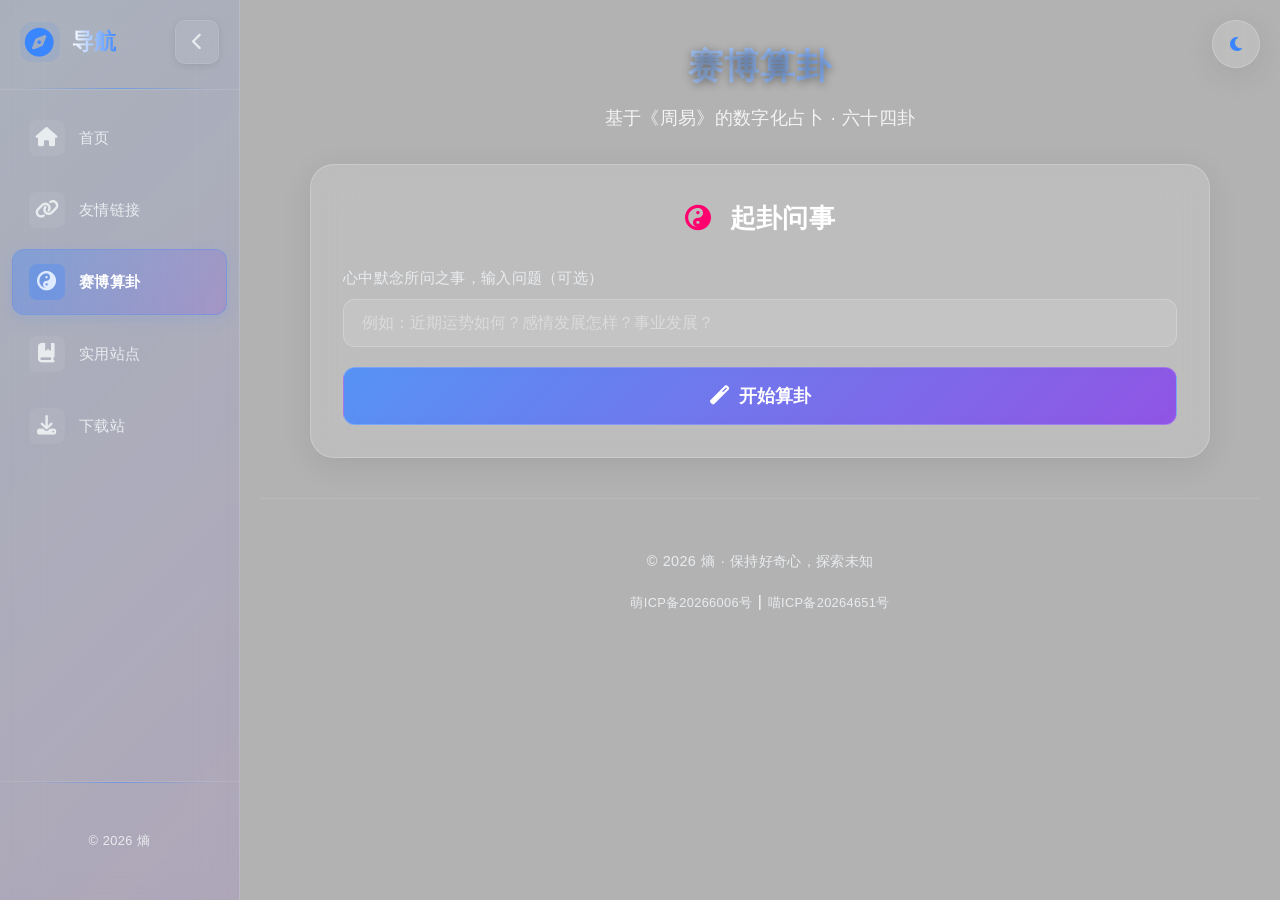
==== commit 3a24db2b: "优化细节" ====
--- a/divination.html
+++ b/divination.html
@@ -24,8 +24,8 @@
     <link rel="preload" href="/main.js" as="script">
 
     <!-- 统计代码：异步加载，不阻塞渲染 -->
-    <script async charset="UTF-8" id="LA_COLLECT" src="//sdk.51.la/js-sdk-pro.min.js"></script>
-    <script>window.addEventListener('load',function(){if(typeof LA!=='undefined'){LA.init({id:"3OuXivrBfRfxJbLS",ck:"3OuXivrBfRfxJbLS",autoTrack:true,screenRecord:true});}});</script>
+    <script charset="UTF-8" id="LA_COLLECT" src="//sdk.51.la/js-sdk-pro.min.js"></script>
+    <script>document.getElementById('LA_COLLECT').onload=function(){if(typeof LA!=='undefined'){LA.init({id:"3OuXivrBfRfxJbLS",ck:"3OuXivrBfRfxJbLS",autoTrack:true,screenRecord:true});}};</script>
     <style>
         /* 算卦特有样式 */
         .divination-wrapper {
@@ -715,5 +715,20 @@
             }
         });
     </script>
+
+    <!-- Speculation Rules：hover 导航链接时预渲染目标页面 -->
+    <script type="speculationrules">
+    {
+        "prerender": [{
+            "source": "document",
+            "where": {
+                "or": [
+                    { "href_matches": "/(friends|divination|websites|downloads|index)\\.html$" }
+                ]
+            },
+            "eagerness": "moderate"
+        }]
+    }
+    </script>
 </body>
 </html>
--- a/style.css
+++ b/style.css
@@ -4,6 +4,7 @@
     src: url('fonts/Digital-Play-Italic-St-1.ttf') format('truetype');
     font-weight: normal;
     font-style: normal;
+    font-display: swap;
 }
 
 @font-face {
@@ -11,13 +12,14 @@
     src: url('fonts/faken.ttf') format('truetype');
     font-weight: normal;
     font-style: normal;
+    font-display: swap;
 }
 
 * {
     margin: 0;
     padding: 0;
     box-sizing: border-box;
-    font-family: 'Inter', -apple-system, BlinkMacSystemFont, 'Segoe UI', 'Microsoft YaHei', sans-serif;
+    font-family: 'Inter', 'Noto Sans SC', 'PingFang SC', 'Microsoft YaHei', sans-serif;
     -webkit-font-smoothing: antialiased;
     -moz-osx-font-smoothing: grayscale;
     text-rendering: optimizeLegibility;
@@ -153,40 +155,40 @@
 .name,
 .title {
     opacity: 0;
-    animation: fadeInUp 0.8s ease-out forwards;
+    animation: fadeInUp 0.5s ease-out forwards;
 }
 
 /* 错开动画延迟 */
 .header h1 {
+    animation-delay: 0.1s;
+}
+
+.header p {
     animation-delay: 0.2s;
 }
 
-.header p {
+.card-title {
+    animation-delay: 0.3s;
+}
+
+.about p {
+    animation-delay: 0.35s;
+}
+
+.quote-text {
     animation-delay: 0.4s;
 }
 
-.card-title {
-    animation-delay: 0.6s;
-}
-
-.about p {
-    animation-delay: 0.8s;
-}
-
-.quote-text {
-    animation-delay: 1s;
-}
-
 .quote-author {
-    animation-delay: 1.2s;
+    animation-delay: 0.5s;
 }
 
 .name {
-    animation-delay: 0.3s;
+    animation-delay: 0.15s;
 }
 
 .title {
-    animation-delay: 0.5s;
+    animation-delay: 0.25s;
 }
 
 /* 尊重用户减少动画偏好，提升可访问性与性能 */
@@ -644,23 +646,24 @@
 
 /* ========== 容器 ========== */
 .container {
-    max-width: 1000px;
+    max-width: 960px;
     margin: 0 auto;
     position: relative;
+    padding: 0 20px;
 }
 
 /* ========== 头部 ========== */
 .header {
     text-align: center;
-    margin-bottom: 24px;
-    padding-top: 20px;
+    margin-bottom: 20px;
+    padding-top: 16px;
 }
 
 .header h1 {
-    font-size: 2.8rem;
+    font-size: 2.2rem;
     font-weight: 700;
     color: #fff;
-    margin-bottom: 12px;
+    margin-bottom: 8px;
     text-shadow: 0 2px 8px rgba(0,0,0,0.4);
     letter-spacing: 0.03em;
     background: linear-gradient(90deg, #fff, var(--primary));
@@ -677,9 +680,9 @@
 /* ========== 卡片布局 ========== */
 .cards-container {
     display: grid;
-    grid-template-columns: repeat(auto-fill, minmax(350px, 1fr));
-    gap: 30px;
-    margin-bottom: 60px;
+    grid-template-columns: repeat(2, 1fr);
+    gap: 24px;
+    margin-bottom: 48px;
 }
 
 .card {
@@ -689,12 +692,12 @@
     -moz-backdrop-filter: blur(12px);
     -ms-backdrop-filter: blur(12px);
     border: 1px solid var(--glass-border);
-    border-radius: 24px;
+    border-radius: 20px;
     box-shadow: var(--shadow);
-    padding: 32px;
-    transition: transform 0.4s cubic-bezier(0.25, 0.46, 0.45, 0.94), 
-                box-shadow 0.4s cubic-bezier(0.25, 0.46, 0.45, 0.94), 
-                border-color 0.3s ease;
+    padding: 28px;
+    transition: transform 0.35s cubic-bezier(0.25, 0.46, 0.45, 0.94), 
+                box-shadow 0.35s cubic-bezier(0.25, 0.46, 0.45, 0.94), 
+                border-color 0.25s ease;
     -webkit-backface-visibility: hidden;
     -moz-backface-visibility: hidden;
     backface-visibility: hidden;
@@ -713,7 +716,7 @@
     left: -100%;
     width: 100%;
     height: 100%;
-    background: linear-gradient(90deg, transparent, rgba(255, 255, 255, 0.1), transparent);
+    background: linear-gradient(90deg, transparent, rgba(255, 255, 255, 0.08), transparent);
     transition: left 0.6s ease;
     z-index: 0;
 }
@@ -723,7 +726,7 @@
 }
 
 .card:hover {
-    transform: translateY(-8px) scale(1.02);
+    transform: translateY(-4px) scale(1.01);
     box-shadow: var(--shadow-xl);
     border-color: rgba(255, 255, 255, 0.2);
 }
@@ -734,21 +737,23 @@
 }
 
 .profile-card {
-    grid-column: span 2;
-    display: flex;
-    align-items: center;
-    gap: 30px;  /* 30px */
-    padding: 40px;  /* 增加内边距 */
+    grid-column: 1 / -1;
+    display: flex;
+    align-items: center;
+    gap: 32px;
+    padding: 36px 40px;
+    border-radius: 24px;
 }
 
 .profile-img {
-    width: 140px;  /* 140px */
-    height: 140px;  /* 140px */
+    width: 120px;
+    height: 120px;
     border-radius: 50%;
-    border: 4px solid rgba(255, 255, 255, 0.3);  /* 边框更粗 */
+    border: 3px solid rgba(255, 255, 255, 0.3);
     overflow: hidden;
     background: rgba(255, 255, 255, 0.1);
     flex-shrink: 0;
+    box-shadow: 0 4px 20px rgba(0, 0, 0, 0.2);
 }
 
 .profile-img img {
@@ -758,18 +763,18 @@
 }
 
 .name {
-    font-size: 2.4rem;
+    font-size: 2rem;
     font-weight: 700;
     color: #fff;
-    margin-bottom: 8px;
+    margin-bottom: 6px;
     letter-spacing: 0.03em;
     text-shadow: 0 2px 4px rgba(0,0,0,0.3);
 }
 
 .title {
-    font-size: 1.2rem;
-    color: rgba(255, 255, 255, 0.9);
-    margin-bottom: 16px;
+    font-size: 1.1rem;
+    color: rgba(255, 255, 255, 0.85);
+    margin-bottom: 14px;
     letter-spacing: 0.02em;
 }
 
@@ -777,10 +782,10 @@
     display: inline-flex;
     align-items: center;
     gap: 8px;
-    background: rgba(255, 255, 255, 0.2);
-    padding: 6px 14px;
+    background: rgba(255, 255, 255, 0.15);
+    padding: 5px 12px;
     border-radius: 20px;
-    font-size: 0.9rem;
+    font-size: 0.85rem;
     color: #fff;
 }
 
@@ -795,25 +800,40 @@
 /* 头像卡片中的社交链接样式 */
 .profile-social-links {
     display: flex;
-    gap: 12px;
+    gap: 10px;
     margin-top: 20px;
+    flex-wrap: wrap;
 }
 
 .profile-social-links .social-link {
-    width: 40px;
-    height: 40px;
+    display: flex;
+    flex-direction: column;
+    align-items: center;
+    justify-content: center;
+    gap: 5px;
+    width: 60px;
+    height: 60px;
+    padding: 8px;
     background: rgba(255, 255, 255, 0.1);
     border: 1px solid rgba(255, 255, 255, 0.2);
     border-radius: 12px;
-    display: flex;
-    align-items: center;
-    justify-content: center;
     color: var(--primary);
     text-decoration: none;
     transition: all 0.3s cubic-bezier(0.4, 0, 0.2, 1);
     font-size: 1.1rem;
     position: relative;
     overflow: hidden;
+}
+
+.profile-social-links .social-link span {
+    font-size: 0.7rem;
+    font-weight: 500;
+    color: var(--text-sub);
+    transition: color 0.3s ease;
+}
+
+.profile-social-links .social-link:hover span {
+    color: #fff;
 }
 
 .profile-social-links .social-link::before {
@@ -858,14 +878,14 @@
 }
 
 .card-title {
-    font-size: 1.4rem;  /* 1.4rem */
+    font-size: 1.25rem;
     font-weight: 600;
     color: var(--primary);
-    margin-bottom: 28px;  /* 28px */
-    display: flex;
-    align-items: center;
-    gap: 12px;
-    padding-bottom: 14px;
+    margin-bottom: 20px;
+    display: flex;
+    align-items: center;
+    gap: 10px;
+    padding-bottom: 12px;
     border-bottom: 2px solid rgba(255, 255, 255, 0.1);
     letter-spacing: 0.02em;
     transition: all 0.3s ease;
@@ -882,11 +902,11 @@
 }
 
 .about p {
-    margin-bottom: 18px;  /* 18px */
+    margin-bottom: 14px;
     color: var(--text-sub);
-    font-size: 1rem;
-    line-height: 1.85;  /* 1.85 */
-    letter-spacing: 0.02em;
+    font-size: 0.95rem;
+    line-height: 1.75;
+    letter-spacing: 0.01em;
 }
 
 /* ========== 液态玻璃图标 ========== */
@@ -2258,30 +2278,40 @@
 }
 
 @media (max-width: 768px) {
+    .container {
+        padding: 0 16px;
+    }
+    
     .cards-container {
         grid-template-columns: 1fr;
-        gap: 20px;
-        padding: 0 15px;
+        gap: 16px;
+        margin-bottom: 36px;
     }
     
     .card {
-        padding: 24px;
+        padding: 22px 18px;
     }
     
     .profile-card {
         grid-column: 1;
         flex-direction: column;
         text-align: center;
-        gap: 20px;
-        padding: 30px 20px;
+        gap: 16px;
+        padding: 24px 20px;
+        border-radius: 20px;
+    }
+    
+    .profile-img {
+        width: 90px;
+        height: 90px;
     }
     
     .header {
-        padding: 0 15px;
+        padding: 0;
     }
     
     .header h1 {
-        font-size: 2.2rem;
+        font-size: 1.8rem;
     }
     
     .name {
@@ -2310,12 +2340,25 @@
 }
 
 @media (max-width: 480px) {
+    .container {
+        padding: 0 12px;
+    }
+    
+    .header {
+        margin-bottom: 14px;
+        padding-top: 8px;
+    }
+    
+    .announcement-container {
+        padding: 0 0 16px 0;
+    }
+    
     .site-age-grid {
         grid-template-columns: 1fr;
     }
     
     .header h1 {
-        font-size: 1.8rem;
+        font-size: 1.5rem;
     }
     
     .name {
@@ -2361,14 +2404,14 @@
     }
 }
 
-/* 中等屏幕优化：避免卡片单列过宽或产生过大空隙 */
+/* 中等屏幕优化 */
 @media (min-width: 769px) and (max-width: 1200px) {
     .cards-container {
-        grid-template-columns: repeat(2, 1fr);
-    }
-    
-    .profile-card {
-        grid-column: 1 / -1;
+        gap: 18px;
+    }
+    
+    .card {
+        padding: 24px;
     }
 }
 
@@ -5104,7 +5147,7 @@
     width: 100%;
     display: flex;
     justify-content: center;
-    padding: 0 0 32px 0;
+    padding: 0 0 24px 0;
 }
 
 .announcement-bar {
--- a/style.css
+++ b/style.css
@@ -4,6 +4,7 @@
     src: url('fonts/Digital-Play-Italic-St-1.ttf') format('truetype');
     font-weight: normal;
     font-style: normal;
+    font-display: swap;
 }
 
 @font-face {
@@ -11,13 +12,14 @@
     src: url('fonts/faken.ttf') format('truetype');
     font-weight: normal;
     font-style: normal;
+    font-display: swap;
 }
 
 * {
     margin: 0;
     padding: 0;
     box-sizing: border-box;
-    font-family: 'Inter', -apple-system, BlinkMacSystemFont, 'Segoe UI', 'Microsoft YaHei', sans-serif;
+    font-family: 'Inter', 'Noto Sans SC', 'PingFang SC', 'Microsoft YaHei', sans-serif;
     -webkit-font-smoothing: antialiased;
     -moz-osx-font-smoothing: grayscale;
     text-rendering: optimizeLegibility;
@@ -153,40 +155,40 @@
 .name,
 .title {
     opacity: 0;
-    animation: fadeInUp 0.8s ease-out forwards;
+    animation: fadeInUp 0.5s ease-out forwards;
 }
 
 /* 错开动画延迟 */
 .header h1 {
+    animation-delay: 0.1s;
+}
+
+.header p {
     animation-delay: 0.2s;
 }
 
-.header p {
+.card-title {
+    animation-delay: 0.3s;
+}
+
+.about p {
+    animation-delay: 0.35s;
+}
+
+.quote-text {
     animation-delay: 0.4s;
 }
 
-.card-title {
-    animation-delay: 0.6s;
-}
-
-.about p {
-    animation-delay: 0.8s;
-}
-
-.quote-text {
-    animation-delay: 1s;
-}
-
 .quote-author {
-    animation-delay: 1.2s;
+    animation-delay: 0.5s;
 }
 
 .name {
-    animation-delay: 0.3s;
+    animation-delay: 0.15s;
 }
 
 .title {
-    animation-delay: 0.5s;
+    animation-delay: 0.25s;
 }
 
 /* 尊重用户减少动画偏好，提升可访问性与性能 */
@@ -644,23 +646,24 @@
 
 /* ========== 容器 ========== */
 .container {
-    max-width: 1000px;
+    max-width: 960px;
     margin: 0 auto;
     position: relative;
+    padding: 0 20px;
 }
 
 /* ========== 头部 ========== */
 .header {
     text-align: center;
-    margin-bottom: 24px;
-    padding-top: 20px;
+    margin-bottom: 20px;
+    padding-top: 16px;
 }
 
 .header h1 {
-    font-size: 2.8rem;
+    font-size: 2.2rem;
     font-weight: 700;
     color: #fff;
-    margin-bottom: 12px;
+    margin-bottom: 8px;
     text-shadow: 0 2px 8px rgba(0,0,0,0.4);
     letter-spacing: 0.03em;
     background: linear-gradient(90deg, #fff, var(--primary));
@@ -677,9 +680,9 @@
 /* ========== 卡片布局 ========== */
 .cards-container {
     display: grid;
-    grid-template-columns: repeat(auto-fill, minmax(350px, 1fr));
-    gap: 30px;
-    margin-bottom: 60px;
+    grid-template-columns: repeat(2, 1fr);
+    gap: 24px;
+    margin-bottom: 48px;
 }
 
 .card {
@@ -689,12 +692,12 @@
     -moz-backdrop-filter: blur(12px);
     -ms-backdrop-filter: blur(12px);
     border: 1px solid var(--glass-border);
-    border-radius: 24px;
+    border-radius: 20px;
     box-shadow: var(--shadow);
-    padding: 32px;
-    transition: transform 0.4s cubic-bezier(0.25, 0.46, 0.45, 0.94), 
-                box-shadow 0.4s cubic-bezier(0.25, 0.46, 0.45, 0.94), 
-                border-color 0.3s ease;
+    padding: 28px;
+    transition: transform 0.35s cubic-bezier(0.25, 0.46, 0.45, 0.94), 
+                box-shadow 0.35s cubic-bezier(0.25, 0.46, 0.45, 0.94), 
+                border-color 0.25s ease;
     -webkit-backface-visibility: hidden;
     -moz-backface-visibility: hidden;
     backface-visibility: hidden;
@@ -713,7 +716,7 @@
     left: -100%;
     width: 100%;
     height: 100%;
-    background: linear-gradient(90deg, transparent, rgba(255, 255, 255, 0.1), transparent);
+    background: linear-gradient(90deg, transparent, rgba(255, 255, 255, 0.08), transparent);
     transition: left 0.6s ease;
     z-index: 0;
 }
@@ -723,7 +726,7 @@
 }
 
 .card:hover {
-    transform: translateY(-8px) scale(1.02);
+    transform: translateY(-4px) scale(1.01);
     box-shadow: var(--shadow-xl);
     border-color: rgba(255, 255, 255, 0.2);
 }
@@ -734,21 +737,23 @@
 }
 
 .profile-card {
-    grid-column: span 2;
-    display: flex;
-    align-items: center;
-    gap: 30px;  /* 30px */
-    padding: 40px;  /* 增加内边距 */
+    grid-column: 1 / -1;
+    display: flex;
+    align-items: center;
+    gap: 32px;
+    padding: 36px 40px;
+    border-radius: 24px;
 }
 
 .profile-img {
-    width: 140px;  /* 140px */
-    height: 140px;  /* 140px */
+    width: 120px;
+    height: 120px;
     border-radius: 50%;
-    border: 4px solid rgba(255, 255, 255, 0.3);  /* 边框更粗 */
+    border: 3px solid rgba(255, 255, 255, 0.3);
     overflow: hidden;
     background: rgba(255, 255, 255, 0.1);
     flex-shrink: 0;
+    box-shadow: 0 4px 20px rgba(0, 0, 0, 0.2);
 }
 
 .profile-img img {
@@ -758,18 +763,18 @@
 }
 
 .name {
-    font-size: 2.4rem;
+    font-size: 2rem;
     font-weight: 700;
     color: #fff;
-    margin-bottom: 8px;
+    margin-bottom: 6px;
     letter-spacing: 0.03em;
     text-shadow: 0 2px 4px rgba(0,0,0,0.3);
 }
 
 .title {
-    font-size: 1.2rem;
-    color: rgba(255, 255, 255, 0.9);
-    margin-bottom: 16px;
+    font-size: 1.1rem;
+    color: rgba(255, 255, 255, 0.85);
+    margin-bottom: 14px;
     letter-spacing: 0.02em;
 }
 
@@ -777,10 +782,10 @@
     display: inline-flex;
     align-items: center;
     gap: 8px;
-    background: rgba(255, 255, 255, 0.2);
-    padding: 6px 14px;
+    background: rgba(255, 255, 255, 0.15);
+    padding: 5px 12px;
     border-radius: 20px;
-    font-size: 0.9rem;
+    font-size: 0.85rem;
     color: #fff;
 }
 
@@ -795,25 +800,40 @@
 /* 头像卡片中的社交链接样式 */
 .profile-social-links {
     display: flex;
-    gap: 12px;
+    gap: 10px;
     margin-top: 20px;
+    flex-wrap: wrap;
 }
 
 .profile-social-links .social-link {
-    width: 40px;
-    height: 40px;
+    display: flex;
+    flex-direction: column;
+    align-items: center;
+    justify-content: center;
+    gap: 5px;
+    width: 60px;
+    height: 60px;
+    padding: 8px;
     background: rgba(255, 255, 255, 0.1);
     border: 1px solid rgba(255, 255, 255, 0.2);
     border-radius: 12px;
-    display: flex;
-    align-items: center;
-    justify-content: center;
     color: var(--primary);
     text-decoration: none;
     transition: all 0.3s cubic-bezier(0.4, 0, 0.2, 1);
     font-size: 1.1rem;
     position: relative;
     overflow: hidden;
+}
+
+.profile-social-links .social-link span {
+    font-size: 0.7rem;
+    font-weight: 500;
+    color: var(--text-sub);
+    transition: color 0.3s ease;
+}
+
+.profile-social-links .social-link:hover span {
+    color: #fff;
 }
 
 .profile-social-links .social-link::before {
@@ -858,14 +878,14 @@
 }
 
 .card-title {
-    font-size: 1.4rem;  /* 1.4rem */
+    font-size: 1.25rem;
     font-weight: 600;
     color: var(--primary);
-    margin-bottom: 28px;  /* 28px */
-    display: flex;
-    align-items: center;
-    gap: 12px;
-    padding-bottom: 14px;
+    margin-bottom: 20px;
+    display: flex;
+    align-items: center;
+    gap: 10px;
+    padding-bottom: 12px;
     border-bottom: 2px solid rgba(255, 255, 255, 0.1);
     letter-spacing: 0.02em;
     transition: all 0.3s ease;
@@ -882,11 +902,11 @@
 }
 
 .about p {
-    margin-bottom: 18px;  /* 18px */
+    margin-bottom: 14px;
     color: var(--text-sub);
-    font-size: 1rem;
-    line-height: 1.85;  /* 1.85 */
-    letter-spacing: 0.02em;
+    font-size: 0.95rem;
+    line-height: 1.75;
+    letter-spacing: 0.01em;
 }
 
 /* ========== 液态玻璃图标 ========== */
@@ -2258,30 +2278,40 @@
 }
 
 @media (max-width: 768px) {
+    .container {
+        padding: 0 16px;
+    }
+    
     .cards-container {
         grid-template-columns: 1fr;
-        gap: 20px;
-        padding: 0 15px;
+        gap: 16px;
+        margin-bottom: 36px;
     }
     
     .card {
-        padding: 24px;
+        padding: 22px 18px;
     }
     
     .profile-card {
         grid-column: 1;
         flex-direction: column;
         text-align: center;
-        gap: 20px;
-        padding: 30px 20px;
+        gap: 16px;
+        padding: 24px 20px;
+        border-radius: 20px;
+    }
+    
+    .profile-img {
+        width: 90px;
+        height: 90px;
     }
     
     .header {
-        padding: 0 15px;
+        padding: 0;
     }
     
     .header h1 {
-        font-size: 2.2rem;
+        font-size: 1.8rem;
     }
     
     .name {
@@ -2310,12 +2340,25 @@
 }
 
 @media (max-width: 480px) {
+    .container {
+        padding: 0 12px;
+    }
+    
+    .header {
+        margin-bottom: 14px;
+        padding-top: 8px;
+    }
+    
+    .announcement-container {
+        padding: 0 0 16px 0;
+    }
+    
     .site-age-grid {
         grid-template-columns: 1fr;
     }
     
     .header h1 {
-        font-size: 1.8rem;
+        font-size: 1.5rem;
     }
     
     .name {
@@ -2361,14 +2404,14 @@
     }
 }
 
-/* 中等屏幕优化：避免卡片单列过宽或产生过大空隙 */
+/* 中等屏幕优化 */
 @media (min-width: 769px) and (max-width: 1200px) {
     .cards-container {
-        grid-template-columns: repeat(2, 1fr);
-    }
-    
-    .profile-card {
-        grid-column: 1 / -1;
+        gap: 18px;
+    }
+    
+    .card {
+        padding: 24px;
     }
 }
 
@@ -5104,7 +5147,7 @@
     width: 100%;
     display: flex;
     justify-content: center;
-    padding: 0 0 32px 0;
+    padding: 0 0 24px 0;
 }
 
 .announcement-bar {
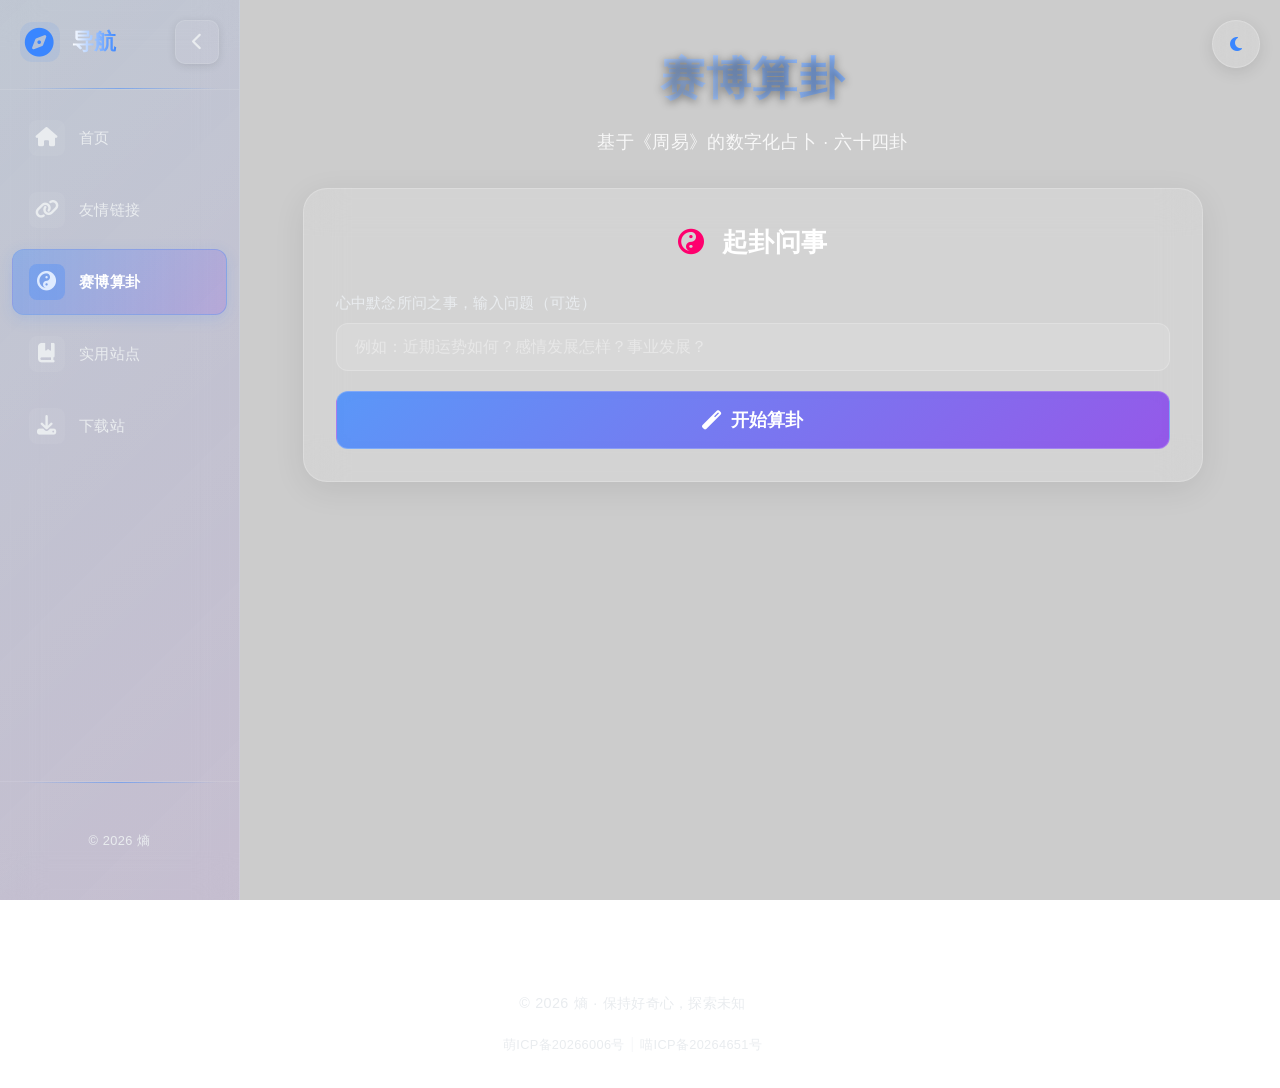
==== commit a1bbfe39: "Add files via upload" ====
--- a/divination.html
+++ b/divination.html
@@ -586,19 +586,17 @@
             </div>
         </div>
     </div>
-</div>
-
-<footer class="footer">
-    <div class="footer-text">
-        <p>© 2026 熵 · 保持好奇心，探索未知</p>
-    </div>
-    <div class="icp-container">
-        <a class="icp-link" href="https://icp.gov.moe/?keyword=20266006" target="_blank">萌ICP备20266006号</a> | 
-        <a class="icp-link" href="https://icp.hentioe.dev/sites/20264651" target="_blank">喵ICP备20264651号</a>
-    </div>
-</footer>
-</div>
-</main>
+    </main>
+
+    <footer class="footer">
+        <div class="footer-text">
+            <p>© 2026 熵 · 保持好奇心，探索未知</p>
+        </div>
+        <div class="icp-container">
+            <a class="icp-link" href="https://icp.gov.moe/?keyword=20266006" target="_blank">萌ICP备20266006号</a> | 
+            <a class="icp-link" href="https://icp.hentioe.dev/sites/20264651" target="_blank">喵ICP备20264651号</a>
+        </div>
+    </footer>
 
     <script src="/main.js"></script>
     <script src="/data/divination-config.js"></script>
--- a/style.css
+++ b/style.css
@@ -73,6 +73,7 @@
 /* 平滑滚动 */
 html {
     scroll-behavior: smooth;
+    scrollbar-gutter: stable;
 }
 
 .dark-mode {
@@ -210,8 +211,9 @@
     left: 0;
     width: 100%;
     height: 100%;
-    background: rgba(0, 0, 0, 0.3); /* 这里的透明度可以保持不变或微调 */
+    background: rgba(0, 0, 0, 0.2);
     z-index: -2;
+    pointer-events: none;
 }
 
 /* ========== 侧边栏（电脑端） ========== */
@@ -608,10 +610,17 @@
     min-height: 100vh;
     transition: margin-left 0.35s cubic-bezier(0.4, 0, 0.2, 1);
     padding: 20px;
+    display: flex;
+    justify-content: center;
 }
 
 .sidebar.collapsed ~ .main-content {
     margin-left: var(--sidebar-collapsed);
+}
+
+.container {
+    width: 100%;
+    max-width: 1400px;
 }
 
 /* ========== 移动端菜单 ========== */
@@ -627,7 +636,8 @@
     width: 48px;
     height: 48px;
     background: var(--glass-bg);
-    backdrop-filter: blur(10px);
+    backdrop-filter: blur(12px);
+    -webkit-backdrop-filter: blur(12px);
     border: 1px solid var(--glass-border);
     border-radius: 50%;
     display: flex;
@@ -635,35 +645,44 @@
     justify-content: center;
     color: var(--primary);
     cursor: pointer;
-    transition: var(--trans);
+    transition: transform 0.3s cubic-bezier(0.34, 1.56, 0.64, 1),
+                background 0.3s ease,
+                box-shadow 0.3s ease;
     z-index: 998;
-    box-shadow: var(--shadow);
+    box-shadow: 0 4px 16px rgba(0, 0, 0, 0.1);
+    will-change: transform;
 }
 
 .theme-switcher:hover {
-    transform: rotate(30deg) scale(1.1);
+    transform: rotate(30deg) scale(1.15);
+    background: rgba(255, 255, 255, 0.25);
+    box-shadow: 0 8px 28px rgba(58, 134, 255, 0.25),
+                0 0 0 1px rgba(255, 255, 255, 0.2) inset;
+}
+
+.theme-switcher:active {
+    transform: scale(1.05);
 }
 
 /* ========== 容器 ========== */
 .container {
-    max-width: 960px;
+    max-width: 1000px;
     margin: 0 auto;
     position: relative;
-    padding: 0 20px;
 }
 
 /* ========== 头部 ========== */
 .header {
     text-align: center;
-    margin-bottom: 20px;
-    padding-top: 16px;
+    margin-bottom: 24px;
+    padding-top: 20px;
 }
 
 .header h1 {
-    font-size: 2.2rem;
+    font-size: 2.8rem;
     font-weight: 700;
     color: #fff;
-    margin-bottom: 8px;
+    margin-bottom: 12px;
     text-shadow: 0 2px 8px rgba(0,0,0,0.4);
     letter-spacing: 0.03em;
     background: linear-gradient(90deg, #fff, var(--primary));
@@ -680,9 +699,9 @@
 /* ========== 卡片布局 ========== */
 .cards-container {
     display: grid;
-    grid-template-columns: repeat(2, 1fr);
-    gap: 24px;
-    margin-bottom: 48px;
+    grid-template-columns: repeat(auto-fill, minmax(350px, 1fr));
+    gap: 30px;
+    margin-bottom: 60px;
 }
 
 .card {
@@ -692,12 +711,14 @@
     -moz-backdrop-filter: blur(12px);
     -ms-backdrop-filter: blur(12px);
     border: 1px solid var(--glass-border);
-    border-radius: 20px;
-    box-shadow: var(--shadow);
-    padding: 28px;
-    transition: transform 0.35s cubic-bezier(0.25, 0.46, 0.45, 0.94), 
-                box-shadow 0.35s cubic-bezier(0.25, 0.46, 0.45, 0.94), 
-                border-color 0.25s ease;
+    border-radius: 24px;
+    box-shadow: 0 4px 20px rgba(0, 0, 0, 0.08), 
+                0 1px 3px rgba(0, 0, 0, 0.1);
+    padding: 32px;
+    transition: transform 0.35s cubic-bezier(0.34, 1.56, 0.64, 1), 
+                box-shadow 0.35s cubic-bezier(0.34, 1.56, 0.64, 1), 
+                border-color 0.3s ease;
+    will-change: transform;
     -webkit-backface-visibility: hidden;
     -moz-backface-visibility: hidden;
     backface-visibility: hidden;
@@ -716,7 +737,7 @@
     left: -100%;
     width: 100%;
     height: 100%;
-    background: linear-gradient(90deg, transparent, rgba(255, 255, 255, 0.08), transparent);
+    background: linear-gradient(90deg, transparent, rgba(255, 255, 255, 0.15), transparent);
     transition: left 0.6s ease;
     z-index: 0;
 }
@@ -726,9 +747,11 @@
 }
 
 .card:hover {
-    transform: translateY(-4px) scale(1.01);
-    box-shadow: var(--shadow-xl);
-    border-color: rgba(255, 255, 255, 0.2);
+    transform: translateY(-10px) scale(1.02);
+    box-shadow: 0 20px 60px rgba(0, 0, 0, 0.15),
+                0 8px 20px rgba(58, 134, 255, 0.1),
+                0 0 0 1px rgba(255, 255, 255, 0.1) inset;
+    border-color: rgba(58, 134, 255, 0.3);
 }
 
 .card > * {
@@ -737,23 +760,21 @@
 }
 
 .profile-card {
-    grid-column: 1 / -1;
-    display: flex;
-    align-items: center;
-    gap: 32px;
-    padding: 36px 40px;
-    border-radius: 24px;
+    grid-column: span 2;
+    display: flex;
+    align-items: center;
+    gap: 30px;  /* 30px */
+    padding: 40px;  /* 增加内边距 */
 }
 
 .profile-img {
-    width: 120px;
-    height: 120px;
+    width: 140px;  /* 140px */
+    height: 140px;  /* 140px */
     border-radius: 50%;
-    border: 3px solid rgba(255, 255, 255, 0.3);
+    border: 4px solid rgba(255, 255, 255, 0.3);  /* 边框更粗 */
     overflow: hidden;
     background: rgba(255, 255, 255, 0.1);
     flex-shrink: 0;
-    box-shadow: 0 4px 20px rgba(0, 0, 0, 0.2);
 }
 
 .profile-img img {
@@ -763,18 +784,18 @@
 }
 
 .name {
-    font-size: 2rem;
+    font-size: 2.4rem;
     font-weight: 700;
     color: #fff;
-    margin-bottom: 6px;
+    margin-bottom: 8px;
     letter-spacing: 0.03em;
     text-shadow: 0 2px 4px rgba(0,0,0,0.3);
 }
 
 .title {
-    font-size: 1.1rem;
-    color: rgba(255, 255, 255, 0.85);
-    margin-bottom: 14px;
+    font-size: 1.2rem;
+    color: rgba(255, 255, 255, 0.9);
+    margin-bottom: 16px;
     letter-spacing: 0.02em;
 }
 
@@ -782,10 +803,10 @@
     display: inline-flex;
     align-items: center;
     gap: 8px;
-    background: rgba(255, 255, 255, 0.15);
-    padding: 5px 12px;
+    background: rgba(255, 255, 255, 0.2);
+    padding: 6px 14px;
     border-radius: 20px;
-    font-size: 0.85rem;
+    font-size: 0.9rem;
     color: #fff;
 }
 
@@ -854,9 +875,14 @@
 .profile-social-links .social-link:hover {
     background: var(--primary);
     color: #fff;
-    transform: translateY(-4px) scale(1.1);
-    box-shadow: 0 6px 20px rgba(58, 134, 255, 0.4);
+    transform: translateY(-5px) scale(1.12);
+    box-shadow: 0 8px 28px rgba(58, 134, 255, 0.4),
+                0 0 0 1px rgba(255, 255, 255, 0.2) inset;
     border-color: var(--primary);
+}
+
+.profile-social-links .social-link:active {
+    transform: translateY(-3px) scale(1.08);
 }
 
 .profile-social-links .social-link:hover i {
@@ -878,14 +904,14 @@
 }
 
 .card-title {
-    font-size: 1.25rem;
+    font-size: 1.4rem;  /* 1.4rem */
     font-weight: 600;
     color: var(--primary);
-    margin-bottom: 20px;
-    display: flex;
-    align-items: center;
-    gap: 10px;
-    padding-bottom: 12px;
+    margin-bottom: 28px;  /* 28px */
+    display: flex;
+    align-items: center;
+    gap: 12px;
+    padding-bottom: 14px;
     border-bottom: 2px solid rgba(255, 255, 255, 0.1);
     letter-spacing: 0.02em;
     transition: all 0.3s ease;
@@ -902,11 +928,11 @@
 }
 
 .about p {
-    margin-bottom: 14px;
+    margin-bottom: 18px;  /* 18px */
     color: var(--text-sub);
-    font-size: 0.95rem;
-    line-height: 1.75;
-    letter-spacing: 0.01em;
+    font-size: 1rem;
+    line-height: 1.85;  /* 1.85 */
+    letter-spacing: 0.02em;
 }
 
 /* ========== 液态玻璃图标 ========== */
@@ -2205,11 +2231,12 @@
         top: 60px;
         left: 0;
         width: 200px;
-        background: var(--glass-bg);
-        backdrop-filter: blur(15px);
-        border: 1px solid var(--glass-border);
+        background: rgba(255, 255, 255, 0.08);
+        backdrop-filter: blur(20px) saturate(180%);
+        -webkit-backdrop-filter: blur(20px) saturate(180%);
+        border: 1px solid rgba(255, 255, 255, 0.18);
         border-radius: 16px;
-        box-shadow: var(--shadow);
+        box-shadow: 0 8px 32px rgba(0, 0, 0, 0.3);
         overflow: hidden;
         opacity: 0;
         visibility: hidden;
@@ -2278,36 +2305,75 @@
 }
 
 @media (max-width: 768px) {
-    .container {
-        padding: 0 16px;
-    }
-    
     .cards-container {
         grid-template-columns: 1fr;
-        gap: 16px;
-        margin-bottom: 36px;
+        gap: 20px;
+        padding: 0 15px;
     }
     
     .card {
-        padding: 22px 18px;
+        padding: 24px;
     }
     
     .profile-card {
         grid-column: 1;
         flex-direction: column;
         text-align: center;
-        gap: 16px;
-        padding: 24px 20px;
-        border-radius: 20px;
-    }
-    
-    .profile-img {
-        width: 90px;
-        height: 90px;
+        gap: 20px;
+        padding: 30px 20px;
+    }
+    
+    .profile-social-links {
+        justify-content: center;
+        gap: 12px;
+    }
+    
+    .profile-social-links .social-link {
+        width: 70px;
+        height: 70px;
+        font-size: 1.3rem;
+    }
+    
+    .profile-social-links .social-link span {
+        font-size: 0.75rem;
     }
     
     .header {
-        padding: 0;
+        padding: 0 15px;
+    }
+    
+    .header h1 {
+        font-size: 2.2rem;
+    }
+    
+    .name {
+        font-size: 2rem;
+    }
+    
+    .title {
+        font-size: 1rem;
+    }
+    
+    .card-title {
+        font-size: 1.2rem;
+    }
+    
+    .quote-text {
+        font-size: 1.05rem;
+    }
+    
+    .about p {
+        font-size: 0.95rem;
+    }
+    
+    .main-content {
+        padding: 15px;
+    }
+}
+
+@media (max-width: 480px) {
+    .site-age-grid {
+        grid-template-columns: 1fr;
     }
     
     .header h1 {
@@ -2315,53 +2381,6 @@
     }
     
     .name {
-        font-size: 2rem;
-    }
-    
-    .title {
-        font-size: 1rem;
-    }
-    
-    .card-title {
-        font-size: 1.2rem;
-    }
-    
-    .quote-text {
-        font-size: 1.05rem;
-    }
-    
-    .about p {
-        font-size: 0.95rem;
-    }
-    
-    .main-content {
-        padding: 15px;
-    }
-}
-
-@media (max-width: 480px) {
-    .container {
-        padding: 0 12px;
-    }
-    
-    .header {
-        margin-bottom: 14px;
-        padding-top: 8px;
-    }
-    
-    .announcement-container {
-        padding: 0 0 16px 0;
-    }
-    
-    .site-age-grid {
-        grid-template-columns: 1fr;
-    }
-    
-    .header h1 {
-        font-size: 1.5rem;
-    }
-    
-    .name {
         font-size: 1.8rem;
     }
     
@@ -2390,8 +2409,22 @@
     }
     
     .profile-img {
-        width: 120px;
-        height: 120px;
+        width: 110px;
+        height: 110px;
+    }
+    
+    .profile-social-links {
+        gap: 8px;
+    }
+    
+    .profile-social-links .social-link {
+        width: 64px;
+        height: 64px;
+        font-size: 1.2rem;
+    }
+    
+    .profile-social-links .social-link span {
+        font-size: 0.7rem;
     }
     
     .skills-grid, .hobbies-grid {
@@ -2404,14 +2437,52 @@
     }
 }
 
-/* 中等屏幕优化 */
+/* 中等屏幕优化：避免卡片单列过宽或产生过大空隙 */
 @media (min-width: 769px) and (max-width: 1200px) {
     .cards-container {
-        gap: 18px;
+        grid-template-columns: repeat(2, 1fr);
+        gap: 24px;
+    }
+    
+    .profile-card {
+        grid-column: 1 / -1;
     }
     
     .card {
-        padding: 24px;
+        padding: 28px;
+    }
+    
+    .profile-card {
+        padding: 35px 28px;
+    }
+}
+
+/* 大屏优化：保持卡片网格紧凑，避免过度拉伸 */
+@media (min-width: 1201px) and (max-width: 1600px) {
+    .cards-container {
+        gap: 28px;
+    }
+    
+    .card {
+        padding: 32px;
+    }
+    
+    .profile-card {
+        padding: 40px 32px;
+    }
+}
+
+@media (min-width: 1601px) {
+    .cards-container {
+        gap: 32px;
+    }
+    
+    .card {
+        padding: 36px;
+    }
+    
+    .profile-card {
+        padding: 45px 36px;
     }
 }
 
@@ -5147,7 +5218,7 @@
     width: 100%;
     display: flex;
     justify-content: center;
-    padding: 0 0 24px 0;
+    padding: 0 0 32px 0;
 }
 
 .announcement-bar {
--- a/style.css
+++ b/style.css
@@ -73,6 +73,7 @@
 /* 平滑滚动 */
 html {
     scroll-behavior: smooth;
+    scrollbar-gutter: stable;
 }
 
 .dark-mode {
@@ -210,8 +211,9 @@
     left: 0;
     width: 100%;
     height: 100%;
-    background: rgba(0, 0, 0, 0.3); /* 这里的透明度可以保持不变或微调 */
+    background: rgba(0, 0, 0, 0.2);
     z-index: -2;
+    pointer-events: none;
 }
 
 /* ========== 侧边栏（电脑端） ========== */
@@ -608,10 +610,17 @@
     min-height: 100vh;
     transition: margin-left 0.35s cubic-bezier(0.4, 0, 0.2, 1);
     padding: 20px;
+    display: flex;
+    justify-content: center;
 }
 
 .sidebar.collapsed ~ .main-content {
     margin-left: var(--sidebar-collapsed);
+}
+
+.container {
+    width: 100%;
+    max-width: 1400px;
 }
 
 /* ========== 移动端菜单 ========== */
@@ -627,7 +636,8 @@
     width: 48px;
     height: 48px;
     background: var(--glass-bg);
-    backdrop-filter: blur(10px);
+    backdrop-filter: blur(12px);
+    -webkit-backdrop-filter: blur(12px);
     border: 1px solid var(--glass-border);
     border-radius: 50%;
     display: flex;
@@ -635,35 +645,44 @@
     justify-content: center;
     color: var(--primary);
     cursor: pointer;
-    transition: var(--trans);
+    transition: transform 0.3s cubic-bezier(0.34, 1.56, 0.64, 1),
+                background 0.3s ease,
+                box-shadow 0.3s ease;
     z-index: 998;
-    box-shadow: var(--shadow);
+    box-shadow: 0 4px 16px rgba(0, 0, 0, 0.1);
+    will-change: transform;
 }
 
 .theme-switcher:hover {
-    transform: rotate(30deg) scale(1.1);
+    transform: rotate(30deg) scale(1.15);
+    background: rgba(255, 255, 255, 0.25);
+    box-shadow: 0 8px 28px rgba(58, 134, 255, 0.25),
+                0 0 0 1px rgba(255, 255, 255, 0.2) inset;
+}
+
+.theme-switcher:active {
+    transform: scale(1.05);
 }
 
 /* ========== 容器 ========== */
 .container {
-    max-width: 960px;
+    max-width: 1000px;
     margin: 0 auto;
     position: relative;
-    padding: 0 20px;
 }
 
 /* ========== 头部 ========== */
 .header {
     text-align: center;
-    margin-bottom: 20px;
-    padding-top: 16px;
+    margin-bottom: 24px;
+    padding-top: 20px;
 }
 
 .header h1 {
-    font-size: 2.2rem;
+    font-size: 2.8rem;
     font-weight: 700;
     color: #fff;
-    margin-bottom: 8px;
+    margin-bottom: 12px;
     text-shadow: 0 2px 8px rgba(0,0,0,0.4);
     letter-spacing: 0.03em;
     background: linear-gradient(90deg, #fff, var(--primary));
@@ -680,9 +699,9 @@
 /* ========== 卡片布局 ========== */
 .cards-container {
     display: grid;
-    grid-template-columns: repeat(2, 1fr);
-    gap: 24px;
-    margin-bottom: 48px;
+    grid-template-columns: repeat(auto-fill, minmax(350px, 1fr));
+    gap: 30px;
+    margin-bottom: 60px;
 }
 
 .card {
@@ -692,12 +711,14 @@
     -moz-backdrop-filter: blur(12px);
     -ms-backdrop-filter: blur(12px);
     border: 1px solid var(--glass-border);
-    border-radius: 20px;
-    box-shadow: var(--shadow);
-    padding: 28px;
-    transition: transform 0.35s cubic-bezier(0.25, 0.46, 0.45, 0.94), 
-                box-shadow 0.35s cubic-bezier(0.25, 0.46, 0.45, 0.94), 
-                border-color 0.25s ease;
+    border-radius: 24px;
+    box-shadow: 0 4px 20px rgba(0, 0, 0, 0.08), 
+                0 1px 3px rgba(0, 0, 0, 0.1);
+    padding: 32px;
+    transition: transform 0.35s cubic-bezier(0.34, 1.56, 0.64, 1), 
+                box-shadow 0.35s cubic-bezier(0.34, 1.56, 0.64, 1), 
+                border-color 0.3s ease;
+    will-change: transform;
     -webkit-backface-visibility: hidden;
     -moz-backface-visibility: hidden;
     backface-visibility: hidden;
@@ -716,7 +737,7 @@
     left: -100%;
     width: 100%;
     height: 100%;
-    background: linear-gradient(90deg, transparent, rgba(255, 255, 255, 0.08), transparent);
+    background: linear-gradient(90deg, transparent, rgba(255, 255, 255, 0.15), transparent);
     transition: left 0.6s ease;
     z-index: 0;
 }
@@ -726,9 +747,11 @@
 }
 
 .card:hover {
-    transform: translateY(-4px) scale(1.01);
-    box-shadow: var(--shadow-xl);
-    border-color: rgba(255, 255, 255, 0.2);
+    transform: translateY(-10px) scale(1.02);
+    box-shadow: 0 20px 60px rgba(0, 0, 0, 0.15),
+                0 8px 20px rgba(58, 134, 255, 0.1),
+                0 0 0 1px rgba(255, 255, 255, 0.1) inset;
+    border-color: rgba(58, 134, 255, 0.3);
 }
 
 .card > * {
@@ -737,23 +760,21 @@
 }
 
 .profile-card {
-    grid-column: 1 / -1;
-    display: flex;
-    align-items: center;
-    gap: 32px;
-    padding: 36px 40px;
-    border-radius: 24px;
+    grid-column: span 2;
+    display: flex;
+    align-items: center;
+    gap: 30px;  /* 30px */
+    padding: 40px;  /* 增加内边距 */
 }
 
 .profile-img {
-    width: 120px;
-    height: 120px;
+    width: 140px;  /* 140px */
+    height: 140px;  /* 140px */
     border-radius: 50%;
-    border: 3px solid rgba(255, 255, 255, 0.3);
+    border: 4px solid rgba(255, 255, 255, 0.3);  /* 边框更粗 */
     overflow: hidden;
     background: rgba(255, 255, 255, 0.1);
     flex-shrink: 0;
-    box-shadow: 0 4px 20px rgba(0, 0, 0, 0.2);
 }
 
 .profile-img img {
@@ -763,18 +784,18 @@
 }
 
 .name {
-    font-size: 2rem;
+    font-size: 2.4rem;
     font-weight: 700;
     color: #fff;
-    margin-bottom: 6px;
+    margin-bottom: 8px;
     letter-spacing: 0.03em;
     text-shadow: 0 2px 4px rgba(0,0,0,0.3);
 }
 
 .title {
-    font-size: 1.1rem;
-    color: rgba(255, 255, 255, 0.85);
-    margin-bottom: 14px;
+    font-size: 1.2rem;
+    color: rgba(255, 255, 255, 0.9);
+    margin-bottom: 16px;
     letter-spacing: 0.02em;
 }
 
@@ -782,10 +803,10 @@
     display: inline-flex;
     align-items: center;
     gap: 8px;
-    background: rgba(255, 255, 255, 0.15);
-    padding: 5px 12px;
+    background: rgba(255, 255, 255, 0.2);
+    padding: 6px 14px;
     border-radius: 20px;
-    font-size: 0.85rem;
+    font-size: 0.9rem;
     color: #fff;
 }
 
@@ -854,9 +875,14 @@
 .profile-social-links .social-link:hover {
     background: var(--primary);
     color: #fff;
-    transform: translateY(-4px) scale(1.1);
-    box-shadow: 0 6px 20px rgba(58, 134, 255, 0.4);
+    transform: translateY(-5px) scale(1.12);
+    box-shadow: 0 8px 28px rgba(58, 134, 255, 0.4),
+                0 0 0 1px rgba(255, 255, 255, 0.2) inset;
     border-color: var(--primary);
+}
+
+.profile-social-links .social-link:active {
+    transform: translateY(-3px) scale(1.08);
 }
 
 .profile-social-links .social-link:hover i {
@@ -878,14 +904,14 @@
 }
 
 .card-title {
-    font-size: 1.25rem;
+    font-size: 1.4rem;  /* 1.4rem */
     font-weight: 600;
     color: var(--primary);
-    margin-bottom: 20px;
-    display: flex;
-    align-items: center;
-    gap: 10px;
-    padding-bottom: 12px;
+    margin-bottom: 28px;  /* 28px */
+    display: flex;
+    align-items: center;
+    gap: 12px;
+    padding-bottom: 14px;
     border-bottom: 2px solid rgba(255, 255, 255, 0.1);
     letter-spacing: 0.02em;
     transition: all 0.3s ease;
@@ -902,11 +928,11 @@
 }
 
 .about p {
-    margin-bottom: 14px;
+    margin-bottom: 18px;  /* 18px */
     color: var(--text-sub);
-    font-size: 0.95rem;
-    line-height: 1.75;
-    letter-spacing: 0.01em;
+    font-size: 1rem;
+    line-height: 1.85;  /* 1.85 */
+    letter-spacing: 0.02em;
 }
 
 /* ========== 液态玻璃图标 ========== */
@@ -2205,11 +2231,12 @@
         top: 60px;
         left: 0;
         width: 200px;
-        background: var(--glass-bg);
-        backdrop-filter: blur(15px);
-        border: 1px solid var(--glass-border);
+        background: rgba(255, 255, 255, 0.08);
+        backdrop-filter: blur(20px) saturate(180%);
+        -webkit-backdrop-filter: blur(20px) saturate(180%);
+        border: 1px solid rgba(255, 255, 255, 0.18);
         border-radius: 16px;
-        box-shadow: var(--shadow);
+        box-shadow: 0 8px 32px rgba(0, 0, 0, 0.3);
         overflow: hidden;
         opacity: 0;
         visibility: hidden;
@@ -2278,36 +2305,75 @@
 }
 
 @media (max-width: 768px) {
-    .container {
-        padding: 0 16px;
-    }
-    
     .cards-container {
         grid-template-columns: 1fr;
-        gap: 16px;
-        margin-bottom: 36px;
+        gap: 20px;
+        padding: 0 15px;
     }
     
     .card {
-        padding: 22px 18px;
+        padding: 24px;
     }
     
     .profile-card {
         grid-column: 1;
         flex-direction: column;
         text-align: center;
-        gap: 16px;
-        padding: 24px 20px;
-        border-radius: 20px;
-    }
-    
-    .profile-img {
-        width: 90px;
-        height: 90px;
+        gap: 20px;
+        padding: 30px 20px;
+    }
+    
+    .profile-social-links {
+        justify-content: center;
+        gap: 12px;
+    }
+    
+    .profile-social-links .social-link {
+        width: 70px;
+        height: 70px;
+        font-size: 1.3rem;
+    }
+    
+    .profile-social-links .social-link span {
+        font-size: 0.75rem;
     }
     
     .header {
-        padding: 0;
+        padding: 0 15px;
+    }
+    
+    .header h1 {
+        font-size: 2.2rem;
+    }
+    
+    .name {
+        font-size: 2rem;
+    }
+    
+    .title {
+        font-size: 1rem;
+    }
+    
+    .card-title {
+        font-size: 1.2rem;
+    }
+    
+    .quote-text {
+        font-size: 1.05rem;
+    }
+    
+    .about p {
+        font-size: 0.95rem;
+    }
+    
+    .main-content {
+        padding: 15px;
+    }
+}
+
+@media (max-width: 480px) {
+    .site-age-grid {
+        grid-template-columns: 1fr;
     }
     
     .header h1 {
@@ -2315,53 +2381,6 @@
     }
     
     .name {
-        font-size: 2rem;
-    }
-    
-    .title {
-        font-size: 1rem;
-    }
-    
-    .card-title {
-        font-size: 1.2rem;
-    }
-    
-    .quote-text {
-        font-size: 1.05rem;
-    }
-    
-    .about p {
-        font-size: 0.95rem;
-    }
-    
-    .main-content {
-        padding: 15px;
-    }
-}
-
-@media (max-width: 480px) {
-    .container {
-        padding: 0 12px;
-    }
-    
-    .header {
-        margin-bottom: 14px;
-        padding-top: 8px;
-    }
-    
-    .announcement-container {
-        padding: 0 0 16px 0;
-    }
-    
-    .site-age-grid {
-        grid-template-columns: 1fr;
-    }
-    
-    .header h1 {
-        font-size: 1.5rem;
-    }
-    
-    .name {
         font-size: 1.8rem;
     }
     
@@ -2390,8 +2409,22 @@
     }
     
     .profile-img {
-        width: 120px;
-        height: 120px;
+        width: 110px;
+        height: 110px;
+    }
+    
+    .profile-social-links {
+        gap: 8px;
+    }
+    
+    .profile-social-links .social-link {
+        width: 64px;
+        height: 64px;
+        font-size: 1.2rem;
+    }
+    
+    .profile-social-links .social-link span {
+        font-size: 0.7rem;
     }
     
     .skills-grid, .hobbies-grid {
@@ -2404,14 +2437,52 @@
     }
 }
 
-/* 中等屏幕优化 */
+/* 中等屏幕优化：避免卡片单列过宽或产生过大空隙 */
 @media (min-width: 769px) and (max-width: 1200px) {
     .cards-container {
-        gap: 18px;
+        grid-template-columns: repeat(2, 1fr);
+        gap: 24px;
+    }
+    
+    .profile-card {
+        grid-column: 1 / -1;
     }
     
     .card {
-        padding: 24px;
+        padding: 28px;
+    }
+    
+    .profile-card {
+        padding: 35px 28px;
+    }
+}
+
+/* 大屏优化：保持卡片网格紧凑，避免过度拉伸 */
+@media (min-width: 1201px) and (max-width: 1600px) {
+    .cards-container {
+        gap: 28px;
+    }
+    
+    .card {
+        padding: 32px;
+    }
+    
+    .profile-card {
+        padding: 40px 32px;
+    }
+}
+
+@media (min-width: 1601px) {
+    .cards-container {
+        gap: 32px;
+    }
+    
+    .card {
+        padding: 36px;
+    }
+    
+    .profile-card {
+        padding: 45px 36px;
     }
 }
 
@@ -5147,7 +5218,7 @@
     width: 100%;
     display: flex;
     justify-content: center;
-    padding: 0 0 24px 0;
+    padding: 0 0 32px 0;
 }
 
 .announcement-bar {
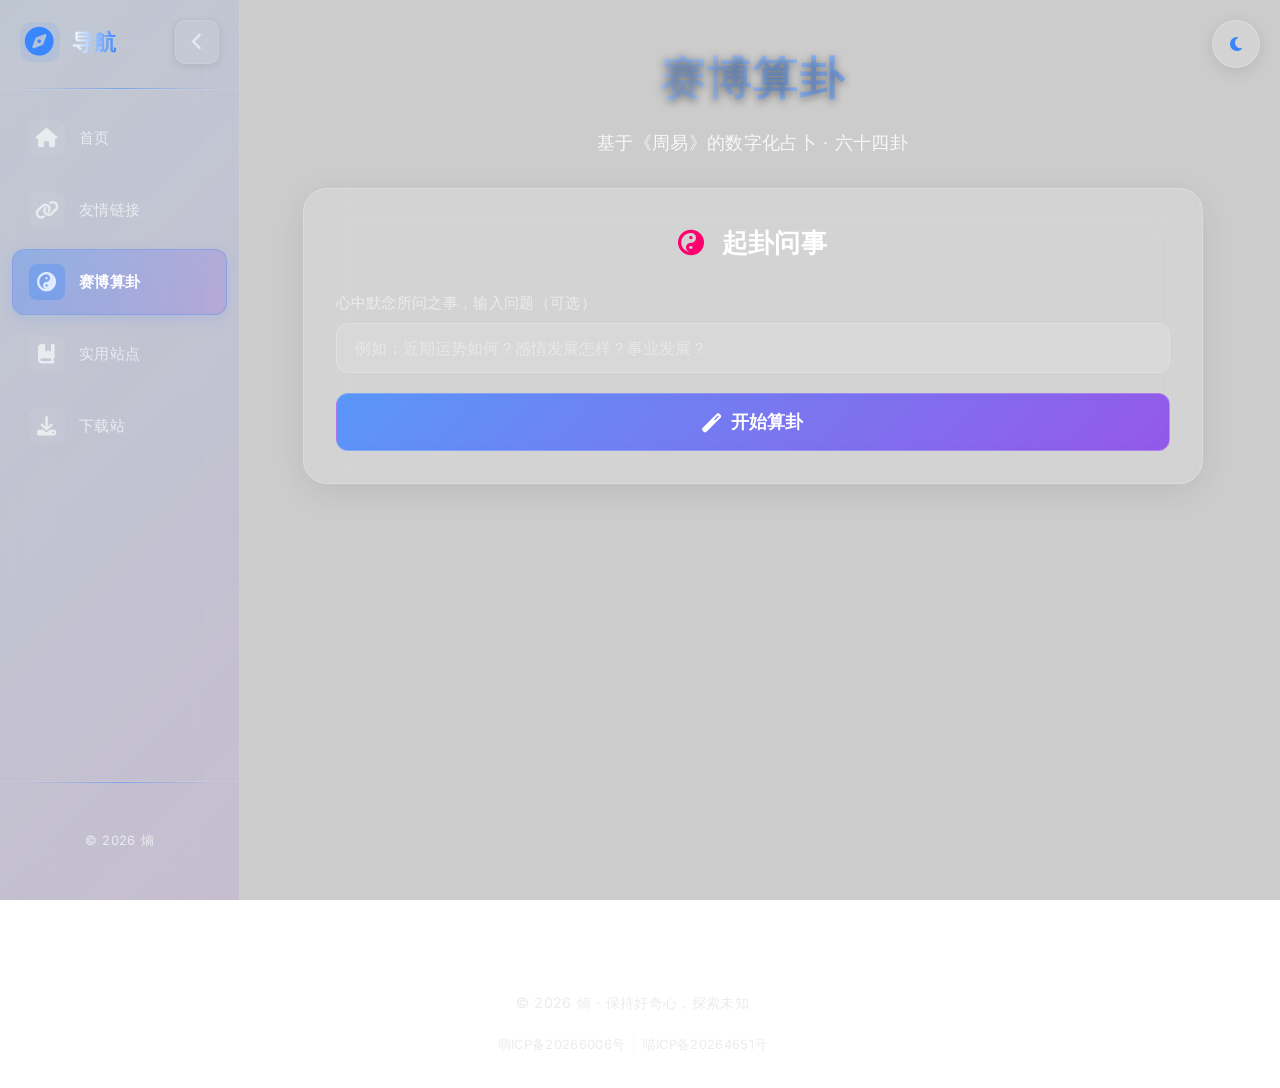
==== commit 5103eef0: "perf: self-host Inter and subset Font Awesome icons - replace Google Fonts (331 @font-face / 108 wof" ====
--- a/divination.html
+++ b/divination.html
@@ -10,15 +10,10 @@
     <meta name="theme-color" content="#2563eb">
     <link rel="icon" href="/img/head.webp">
 
-    <!-- 预连接优化 -->
-    <link rel="preconnect" href="https://cdnjs.cloudflare.com">
-    <link rel="dns-prefetch" href="https://cdnjs.cloudflare.com">
-
-    <!-- 样式表：关键 CSS 同步，非关键 CSS 异步加载 -->
+    <!-- 本地图标子集 + 主样式 -->
     <link rel="preload" href="/style.css" as="style">
+    <link rel="stylesheet" href="/fonts/fontawesome-subset.css">
     <link rel="stylesheet" href="/style.css">
-    <link rel="preload" href="https://cdnjs.cloudflare.com/ajax/libs/font-awesome/6.4.0/css/all.min.css" as="style" onload="this.onload=null;this.rel='stylesheet'">
-    <noscript><link rel="stylesheet" href="https://cdnjs.cloudflare.com/ajax/libs/font-awesome/6.4.0/css/all.min.css"></noscript>
 
     <!-- 资源预加载 -->
     <link rel="preload" href="/main.js" as="script">
--- a/style.css
+++ b/style.css
@@ -1,4 +1,18 @@
 /* style.css */
+
+/* Inter Latin 子集：自托管，避免 Google Fonts 的 300+ 个 @font-face 与 100+ 次字体请求。
+   中文由系统字体（PingFang SC / 微软雅黑 / Noto Sans SC）接管。 */
+@font-face {
+    font-family: 'Inter';
+    font-style: normal;
+    font-display: swap;
+    font-weight: 100 900;
+    src: url('/fonts/inter-latin-var.woff2') format('woff2');
+    unicode-range: U+0000-00FF, U+0131, U+0152-0153, U+02BB-02BC, U+02C6, U+02DA, U+02DC,
+                   U+0304, U+0308, U+0329, U+2000-206F, U+2074, U+20AC, U+2122, U+2191,
+                   U+2193, U+2212, U+2215, U+FEFF, U+FFFD;
+}
+
 @font-face {
     font-family: 'Digital-Play-Italic-St-1';
     src: url('fonts/Digital-Play-Italic-St-1.ttf') format('truetype');
@@ -19,7 +33,7 @@
     margin: 0;
     padding: 0;
     box-sizing: border-box;
-    font-family: 'Inter', 'Noto Sans SC', 'PingFang SC', 'Microsoft YaHei', sans-serif;
+    font-family: 'Inter', 'PingFang SC', 'Microsoft YaHei', 'Noto Sans SC', sans-serif;
     -webkit-font-smoothing: antialiased;
     -moz-osx-font-smoothing: grayscale;
     text-rendering: optimizeLegibility;
--- a/style.css
+++ b/style.css
@@ -1,4 +1,18 @@
 /* style.css */
+
+/* Inter Latin 子集：自托管，避免 Google Fonts 的 300+ 个 @font-face 与 100+ 次字体请求。
+   中文由系统字体（PingFang SC / 微软雅黑 / Noto Sans SC）接管。 */
+@font-face {
+    font-family: 'Inter';
+    font-style: normal;
+    font-display: swap;
+    font-weight: 100 900;
+    src: url('/fonts/inter-latin-var.woff2') format('woff2');
+    unicode-range: U+0000-00FF, U+0131, U+0152-0153, U+02BB-02BC, U+02C6, U+02DA, U+02DC,
+                   U+0304, U+0308, U+0329, U+2000-206F, U+2074, U+20AC, U+2122, U+2191,
+                   U+2193, U+2212, U+2215, U+FEFF, U+FFFD;
+}
+
 @font-face {
     font-family: 'Digital-Play-Italic-St-1';
     src: url('fonts/Digital-Play-Italic-St-1.ttf') format('truetype');
@@ -19,7 +33,7 @@
     margin: 0;
     padding: 0;
     box-sizing: border-box;
-    font-family: 'Inter', 'Noto Sans SC', 'PingFang SC', 'Microsoft YaHei', sans-serif;
+    font-family: 'Inter', 'PingFang SC', 'Microsoft YaHei', 'Noto Sans SC', sans-serif;
     -webkit-font-smoothing: antialiased;
     -moz-osx-font-smoothing: grayscale;
     text-rendering: optimizeLegibility;
